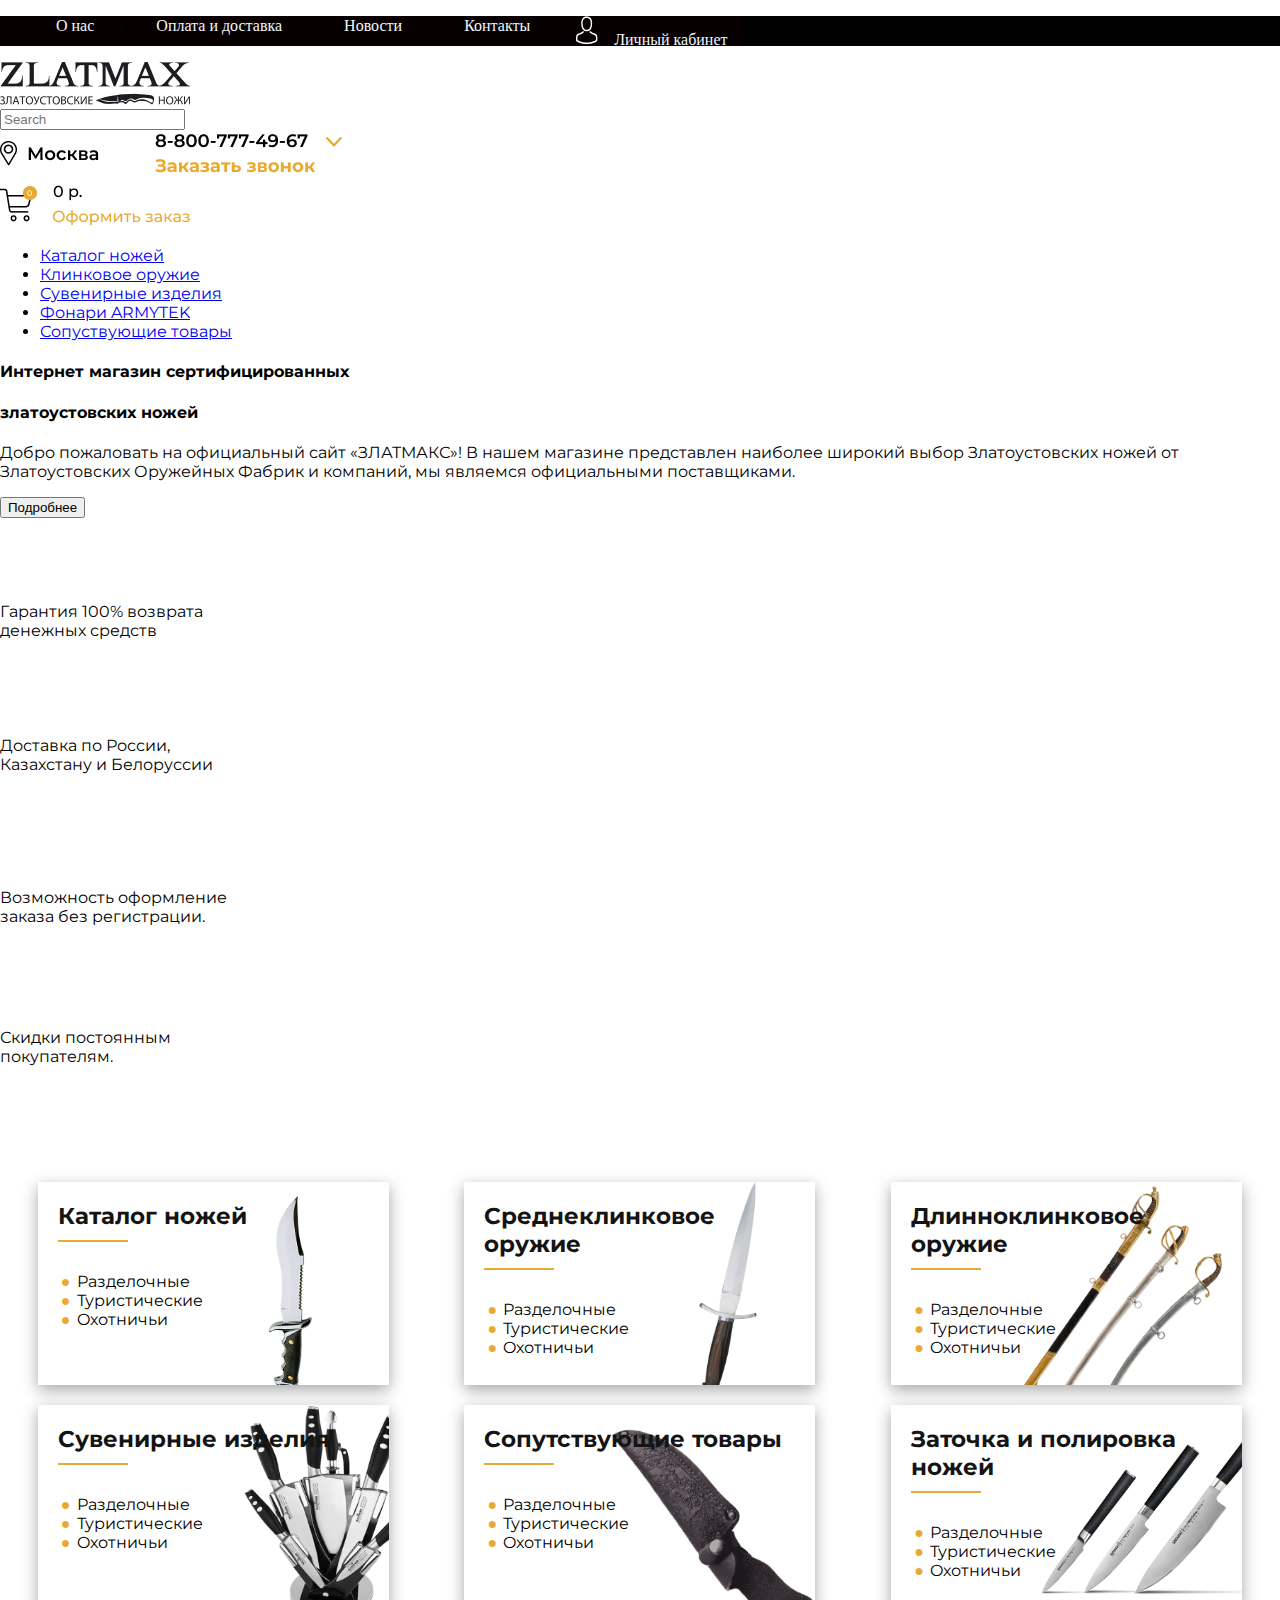
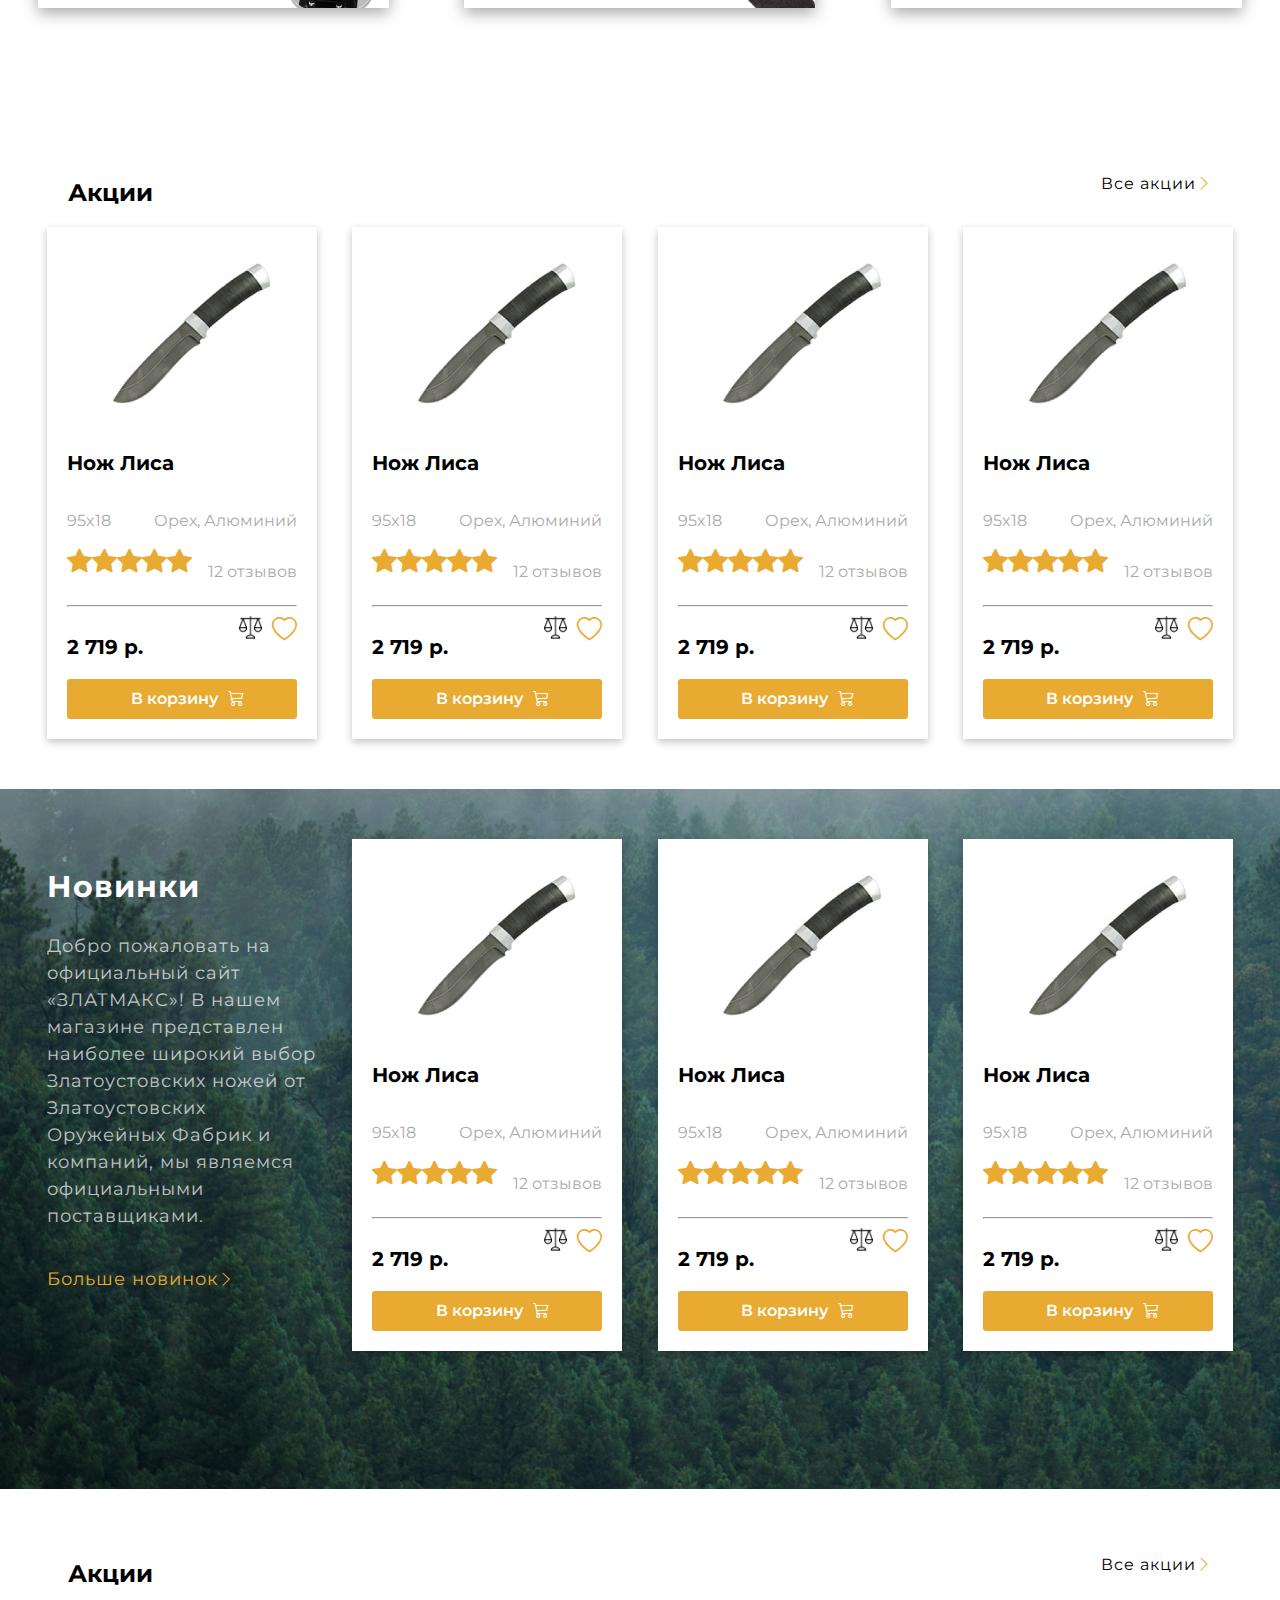
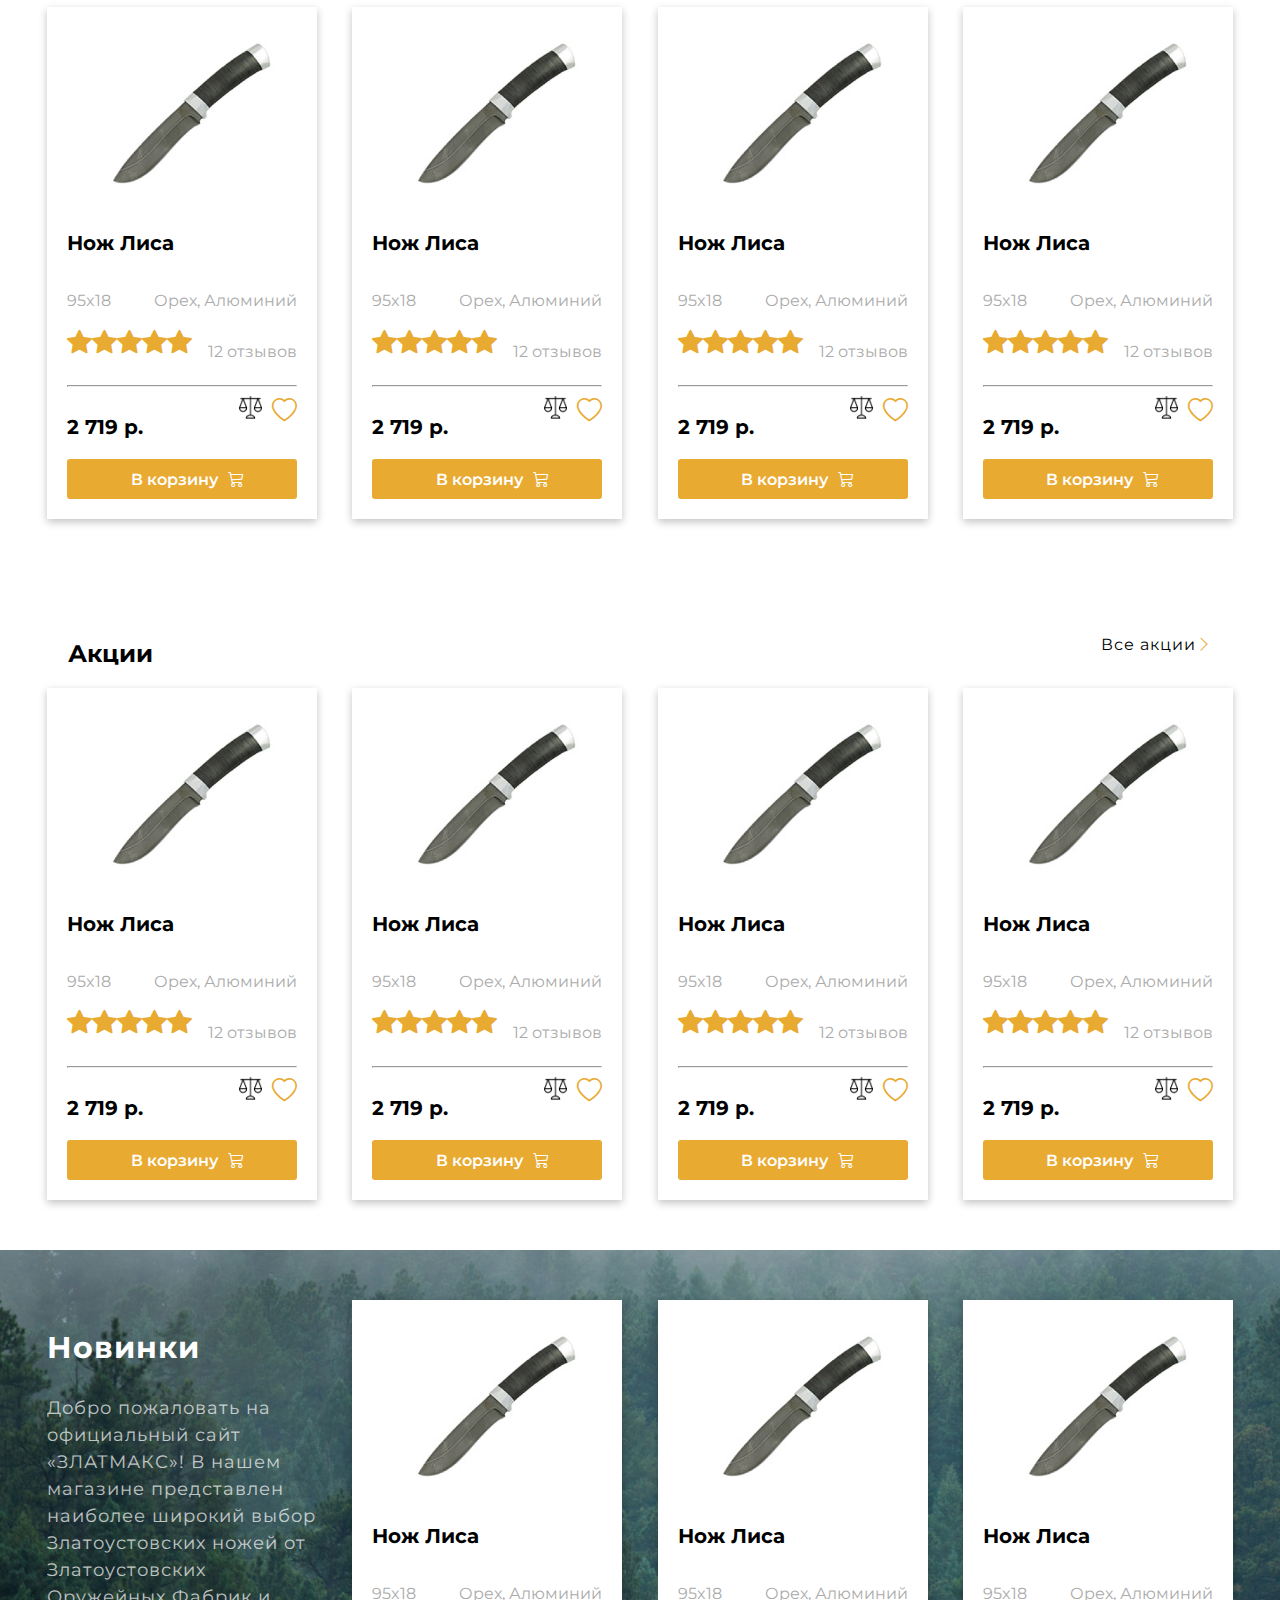
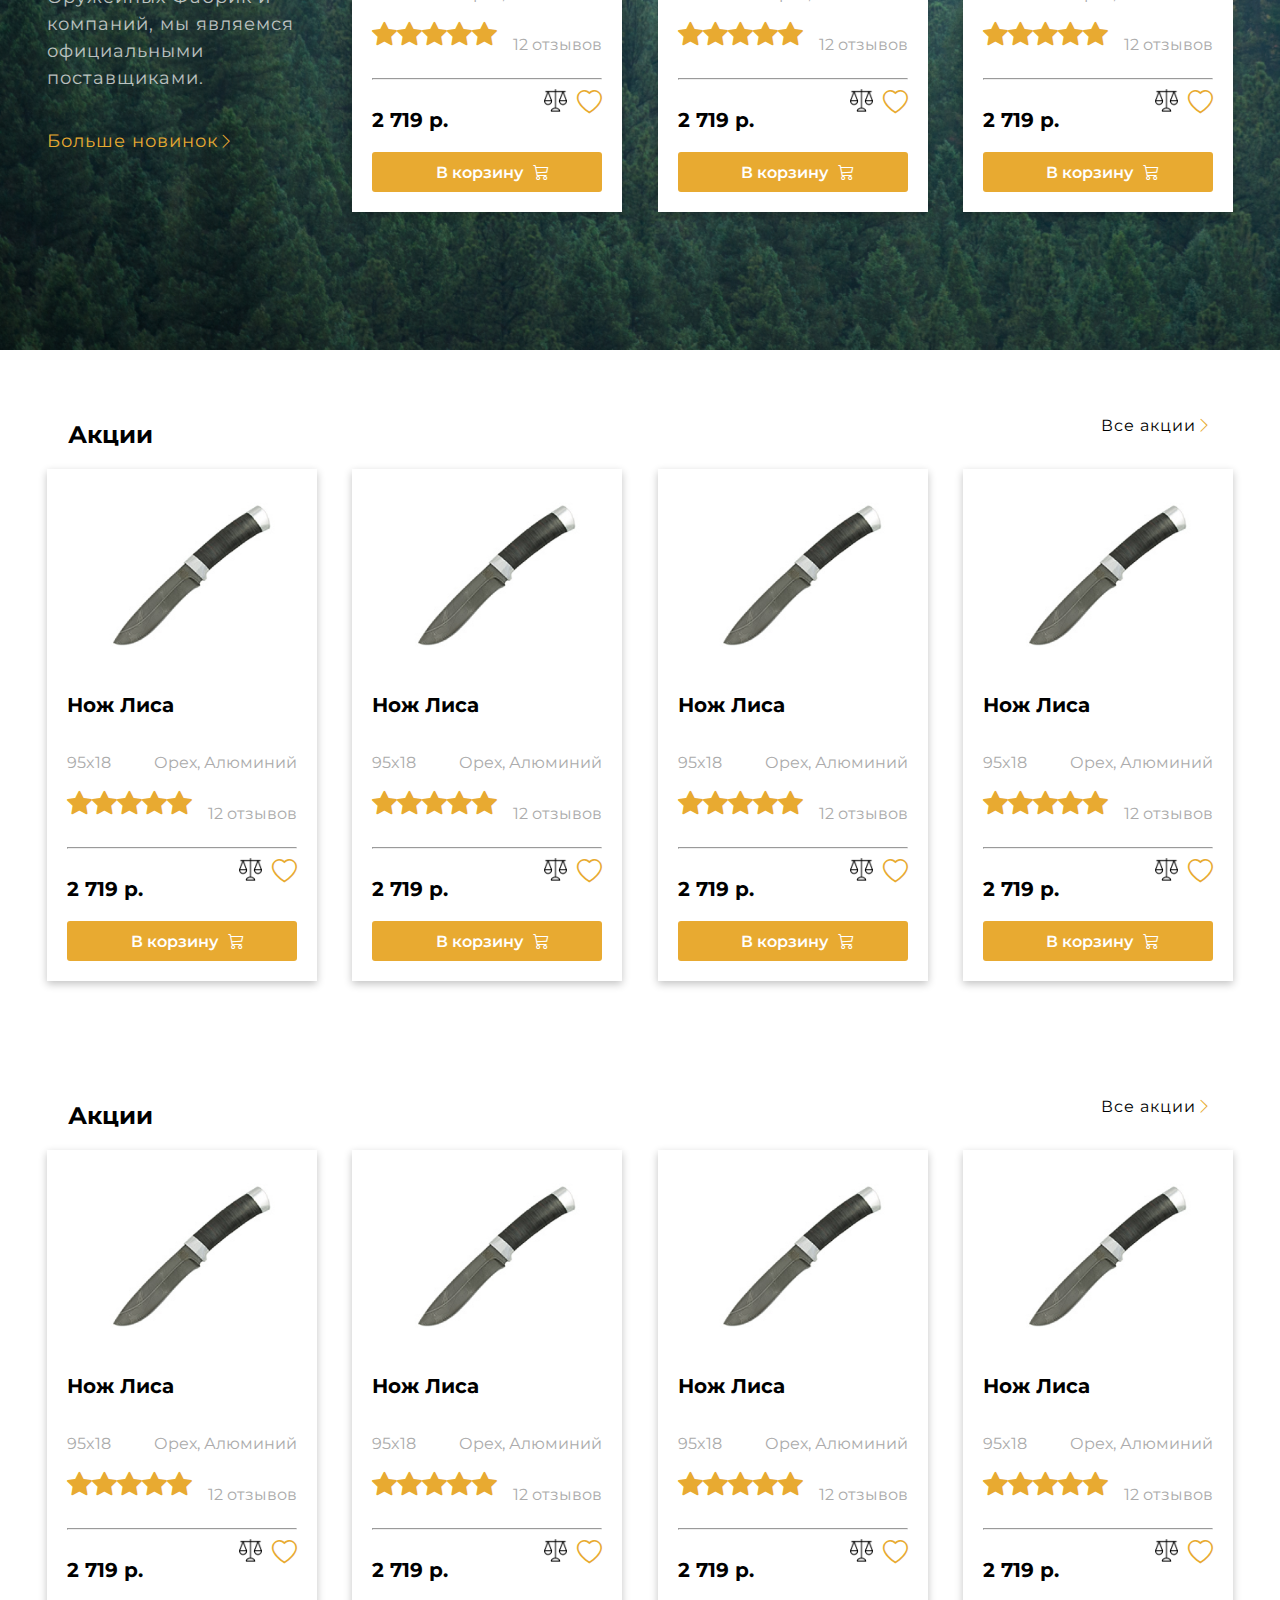
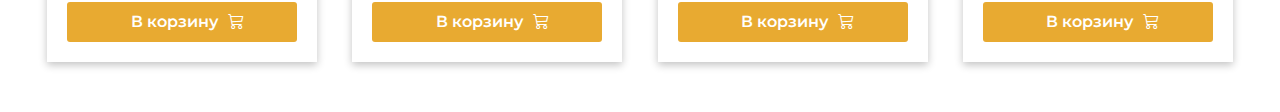
==== Compiled-HTML/index.html @ 47c81616 "img nav" ====
<!DOCTYPE html><html lang="en"><head><meta charset="UTF-8"><meta name="viewport" content="width=device-width, initial-scale=1.0"><title>Ножи Златоуст – Купить качественные Златоустовские ...</title><!-- * =============== STYLE ===============--><link rel="stylesheet" href="../scss/main.css"><!-- * =============== favicon ===============--><link rel="icon" href="https://www.zlatmax.ru/favicon.svg"><!-- * =============== Bootstrap ===============--><link rel="stylesheet" href="https://cdn.jsdelivr.net/npm/bootstrap-icons@1.11.2/font/bootstrap-icons.min.css"><!-- * =============== Montserrat FONT ===============--><link rel="preconnect" href="https://fonts.googleapis.com"><link rel="preconnect" href="https://fonts.gstatic.com" crossorigin><link href="https://fonts.googleapis.com/css2?family=Montserrat:ital,wght@0,100..900;1,100..900&amp;display=swap" rel="stylesheet"></head><body> <!-- * =============== Section-1 Nodir's ===============--><section class="navbar__top__item"><ul class="navbar__items"><li class="nav__items__item"><a class="nav__items__item__link" href="#">O нас</a></li><li class="nav__items__item"><a class="nav__items__item__link" href="#">Оплата и доставка</a></li><li class="nav__items__item"><a class="nav__items__item__link" href="#">Новости</a></li><li class="nav__items__item"><a class="nav__items__item__link" href="#">Контакты</a></li><li class="nav__items__item"><div class="nav__items__item__avatar"><img class="avatar" src="../img/headir/avatar.png" alt=""><a class="nav__items__item__link" href="#">Личный кабинет</a></div></li></ul></section><div class="zlatmax__navbar"><div class="zlatmax__navbar__card"><img class="zlatmax__navbar__img" src="../img/headir/logo.png" alt=""></div><div class="zlatmax__navbar__card"><input class="zlatmax__navbar__search" type="search" name="search" placeholder="Search" autocomplete="off"></div><div class="zlatmax__navbar__card"> <img class="location" src="../img/headir/location.png" alt=""></div><div class="zlatmax__navbar__card"><img class="savat" src="../img/headir/savat.png" alt=""></div></div><div class="container_katalok"><ul class="text-center"><li class="nav-item"><a class="nav-link" href="#">Каталог ножей</a></li><li class="nav-item"><a class="nav-link" href="#">Клинковое оружие</a></li><li class="nav-item"><a class="nav-link" href="#">Сувенирные изделия</a></li><li class="nav-item"><a class="nav-link" href="#">Фонари ARMYTEK</a></li><li class="nav-item"><a class="nav-link" href="#">Сопуствующие товары</a></li></ul></div><!-- * =============== Section-2 Jasur's ===============--><!-- ! Header //--><header class="KnifeBg"><div class="KnifeBg__TextL"><h4 class="KnifeBg-TextL__h4">Интернет магазин сертифицированных  </h4><h4 class="KnifeBg-TextL__h4-2">златоустовских ножей</h4><p class="KnifeBg-TextL__p">Добро пожаловать на официальный сайт «ЗЛАТМАКС»! В нашем магазине представлен наиболее широкий выбор Златоустовских ножей от Златоустовских Оружейных Фабрик и компаний, мы являемся официальными поставщиками.</p><button class="KnifeBg-TextL__btn">Подробнее</button></div><div class="KnifeBg-TextL__Sell"><div class="KnifeBg-TextL-Sell__Card"><img src="../img/headir/pack/1.png" alt=""><p class="KnifeBg-TextL-Sell-Card-P">Гарантия 100% возврата<br><span>денежных средств</span></p></div><div class="KnifeBg-TextL-Sell__Card"><img src="../img/headir/pack/2.png" alt=""><p class="KnifeBg-TextL-Sell-Card-P">Доставка по России, <br><span>Казахстану и Белоруссии</span></p></div><div class="KnifeBg-TextL-Sell__Card"><img src="../img/headir/pack/3.png" alt=""><p class="KnifeBg-TextL-Sell-Card-P">Возможность оформление <br><span>заказа без регистрации.</span></p></div><div class="KnifeBg-TextL-Sell__Card Four-IMG"><img src="../img/headir/pack/4.png" alt=""><p class="KnifeBg-TextL-Sell-Card-P">Скидки постоянным<br><span>покупателям. </span></p></div></div></header><!-- ! Header Ending //--><section class="container"><div class="KnifeGrid"><div class="KnifeGrid__Card h-rotate"> <div class="KnifeGrid-Card__Text"><a href="">Каталог ножей</a><div class="KnifeGrid-Card-Text__line"></div><ul class="KnifeGrid-Card-Text__Kategoriy"> <li>Разделочные</li><li>Туристические</li><li>Oхотничьи</li></ul></div></div><div class="KnifeGrid__Card2 h-rotate"> <div class="KnifeGrid-Card__Text"><a href="">Среднеклинковое оружие</a><div class="KnifeGrid-Card-Text__line"></div><ul class="KnifeGrid-Card-Text__Kategoriy"> <li>Разделочные</li><li>Туристические</li><li>Oхотничьи</li></ul></div></div><div class="KnifeGrid__Card3 h-rotate"> <div class="KnifeGrid-Card__Text"><a href="">Длинноклинковое оружие</a><div class="KnifeGrid-Card-Text__line"></div><ul class="KnifeGrid-Card-Text__Kategoriy"> <li>Разделочные</li><li>Туристические</li><li>Oхотничьи</li></ul></div></div><div class="KnifeGrid__Card4 h-rotate"> <div class="KnifeGrid-Card__Text"><a href="">Сувенирные изделия</a><div class="KnifeGrid-Card-Text__line"></div><ul class="KnifeGrid-Card-Text__Kategoriy"> <li>Разделочные</li><li>Туристические</li><li>Oхотничьи</li></ul></div></div><div class="KnifeGrid__Card5 h-rotate"> <div class="KnifeGrid-Card__Text"><a href="">Сопутствующие товары</a><div class="KnifeGrid-Card-Text__line"></div><ul class="KnifeGrid-Card-Text__Kategoriy"> <li>Разделочные</li><li>Туристические</li><li>Oхотничьи</li></ul></div></div><div class="KnifeGrid__Card6 h-rotate">   <div class="KnifeGrid-Card__Text"><a href="">Заточка и полировка ножей</a><div class="KnifeGrid-Card-Text__line"></div><ul class="KnifeGrid-Card-Text__Kategoriy"> <li>Разделочные</li><li>Туристические</li><li>Oхотничьи</li></ul></div></div></div></section><!-- * =============== Section-3 ===============--><!DOCTYPE html><html lang="en"><head><meta charset="UTF-8"><meta name="viewport" content="width=device-width, initial-scale=1.0"><title>Document</title><link rel="stylesheet" href="../../../scss/main.css"></head><body><section class="cards-section"><div class="cards-section__items"><div class="cards-section-items__subtitle"><h2>Акции</h2><div class="cards-section-items__title"><p>Все акции</p><i class="bi bi-chevron-right"></i></div></div><div class="cards-section-items__title-cards"><div class="title-cards__subtitle"><img class="img-knife" src="../../../img/Knife/01s 1.png" alt=""><h3>Нож Лиса</h3><div class="title-cards__title"><p>95x18</p><p>Орех, Алюминий</p></div><div class="title-cards__title"><div><i class="bi bi-star-fill"></i><i class="bi bi-star-fill"></i><i class="bi bi-star-fill"></i><i class="bi bi-star-fill"></i><i class="bi bi-star-fill"></i></div><p>12 отзывов</p></div><hr><div class="title-cards__title"><h3>2 719 р.</h3><div> <img src="../../../img/Stars/Group.png" alt=""><i class="bi bi-heart"></i></div></div><div class="cards-section-items__btn-card"><p>В корзину</p><i class="bi bi-cart3"> </i></div></div><div class="title-cards__subtitle"><img class="img-knife" src="../../../img/Knife/01s 1.png" alt=""><h3>Нож Лиса</h3><div class="title-cards__title"><p>95x18</p><p>Орех, Алюминий</p></div><div class="title-cards__title"><div><i class="bi bi-star-fill"></i><i class="bi bi-star-fill"></i><i class="bi bi-star-fill"></i><i class="bi bi-star-fill"></i><i class="bi bi-star-fill"></i></div><p>12 отзывов</p></div><hr><div class="title-cards__title"><h3>2 719 р.</h3><div> <img src="../../../img/Stars/Group.png" alt=""><i class="bi bi-heart"></i></div></div><div class="cards-section-items__btn-card"><p>В корзину</p><i class="bi bi-cart3"> </i></div></div><div class="title-cards__subtitle"><img class="img-knife" src="../../../img/Knife/01s 1.png" alt=""><h3>Нож Лиса</h3><div class="title-cards__title"><p>95x18</p><p>Орех, Алюминий</p></div><div class="title-cards__title"><div><i class="bi bi-star-fill"></i><i class="bi bi-star-fill"></i><i class="bi bi-star-fill"></i><i class="bi bi-star-fill"></i><i class="bi bi-star-fill"></i></div><p>12 отзывов</p></div><hr><div class="title-cards__title"><h3>2 719 р.</h3><div> <img src="../../../img/Stars/Group.png" alt=""><i class="bi bi-heart"></i></div></div><div class="cards-section-items__btn-card"><p>В корзину</p><i class="bi bi-cart3"> </i></div></div><div class="title-cards__subtitle"><img class="img-knife" src="../../../img/Knife/01s 1.png" alt=""><h3>Нож Лиса</h3><div class="title-cards__title"><p>95x18</p><p>Орех, Алюминий</p></div><div class="title-cards__title"><div><i class="bi bi-star-fill"></i><i class="bi bi-star-fill"></i><i class="bi bi-star-fill"></i><i class="bi bi-star-fill"></i><i class="bi bi-star-fill"></i></div><p>12 отзывов</p></div><hr><div class="title-cards__title"><h3>2 719 р.</h3><div> <img src="../../../img/Stars/Group.png" alt=""><i class="bi bi-heart"></i></div></div><div class="cards-section-items__btn-card"><p>В корзину</p><i class="bi bi-cart3"> </i></div></div></div></div></section><section class="second-cards-section"><div class="second-cards-section__items"><div class="second-cards-section-items__title-cards"><div class="second-cards-section-items__title"><h2>Новинки</h2><p>Добро пожаловать на официальный сайт «ЗЛАТМАКС»! В нашем магазине представлен наиболее широкий выбор Златоустовских ножей от Златоустовских Оружейных Фабрик и компаний, мы являемся официальными поставщиками.</p><div class="title-cards__title"><p>Больше новинок</p><i class="bi bi-chevron-right"></i></div></div><div class="title-cards__subtitle"><img class="img-knife" src="../../../img/Knife/01s 1.png" alt=""><h3>Нож Лиса</h3><div class="title-cards__title"><p>95x18</p><p>Орех, Алюминий</p></div><div class="title-cards__title"><div><i class="bi bi-star-fill"></i><i class="bi bi-star-fill"></i><i class="bi bi-star-fill"></i><i class="bi bi-star-fill"></i><i class="bi bi-star-fill"></i></div><p>12 отзывов</p></div><hr><div class="title-cards__title"><h3>2 719 р.</h3><div> <img src="../../../img/Stars/Group.png" alt=""><i class="bi bi-heart"></i></div></div><div class="second-cards-section-items__btn-card"><p>В корзину</p><i class="bi bi-cart3"> </i></div></div><div class="title-cards__subtitle"><img class="img-knife" src="../../../img/Knife/01s 1.png" alt=""><h3>Нож Лиса</h3><div class="title-cards__title"><p>95x18</p><p>Орех, Алюминий</p></div><div class="title-cards__title"><div><i class="bi bi-star-fill"></i><i class="bi bi-star-fill"></i><i class="bi bi-star-fill"></i><i class="bi bi-star-fill"></i><i class="bi bi-star-fill"></i></div><p>12 отзывов</p></div><hr><div class="title-cards__title"><h3>2 719 р.</h3><div> <img src="../../../img/Stars/Group.png" alt=""><i class="bi bi-heart"></i></div></div><div class="second-cards-section-items__btn-card"><p>В корзину</p><i class="bi bi-cart3"> </i></div></div><div class="title-cards__subtitle"><img class="img-knife" src="../../../img/Knife/01s 1.png" alt=""><h3>Нож Лиса</h3><div class="title-cards__title"><p>95x18</p><p>Орех, Алюминий</p></div><div class="title-cards__title"><div><i class="bi bi-star-fill"></i><i class="bi bi-star-fill"></i><i class="bi bi-star-fill"></i><i class="bi bi-star-fill"></i><i class="bi bi-star-fill"></i></div><p>12 отзывов</p></div><hr><div class="title-cards__title"><h3>2 719 р.</h3><div> <img src="../../../img/Stars/Group.png" alt=""><i class="bi bi-heart"></i></div></div><div class="second-cards-section-items__btn-card"><p>В корзину</p><i class="bi bi-cart3"> </i></div></div></div></div></section><section class="cards-section"><div class="cards-section__items"><div class="cards-section-items__subtitle"><h2>Акции</h2><div class="cards-section-items__title"><p>Все акции</p><i class="bi bi-chevron-right"></i></div></div><div class="cards-section-items__title-cards"><div class="title-cards__subtitle"><img class="img-knife" src="../../../img/Knife/01s 1.png" alt=""><h3>Нож Лиса</h3><div class="title-cards__title"><p>95x18</p><p>Орех, Алюминий</p></div><div class="title-cards__title"><div><i class="bi bi-star-fill"></i><i class="bi bi-star-fill"></i><i class="bi bi-star-fill"></i><i class="bi bi-star-fill"></i><i class="bi bi-star-fill"></i></div><p>12 отзывов</p></div><hr><div class="title-cards__title"><h3>2 719 р.</h3><div> <img src="../../../img/Stars/Group.png" alt=""><i class="bi bi-heart"></i></div></div><div class="cards-section-items__btn-card"><p>В корзину</p><i class="bi bi-cart3"> </i></div></div><div class="title-cards__subtitle"><img class="img-knife" src="../../../img/Knife/01s 1.png" alt=""><h3>Нож Лиса</h3><div class="title-cards__title"><p>95x18</p><p>Орех, Алюминий</p></div><div class="title-cards__title"><div><i class="bi bi-star-fill"></i><i class="bi bi-star-fill"></i><i class="bi bi-star-fill"></i><i class="bi bi-star-fill"></i><i class="bi bi-star-fill"></i></div><p>12 отзывов</p></div><hr><div class="title-cards__title"><h3>2 719 р.</h3><div> <img src="../../../img/Stars/Group.png" alt=""><i class="bi bi-heart"></i></div></div><div class="cards-section-items__btn-card"><p>В корзину</p><i class="bi bi-cart3"> </i></div></div><div class="title-cards__subtitle"><img class="img-knife" src="../../../img/Knife/01s 1.png" alt=""><h3>Нож Лиса</h3><div class="title-cards__title"><p>95x18</p><p>Орех, Алюминий</p></div><div class="title-cards__title"><div><i class="bi bi-star-fill"></i><i class="bi bi-star-fill"></i><i class="bi bi-star-fill"></i><i class="bi bi-star-fill"></i><i class="bi bi-star-fill"></i></div><p>12 отзывов</p></div><hr><div class="title-cards__title"><h3>2 719 р.</h3><div> <img src="../../../img/Stars/Group.png" alt=""><i class="bi bi-heart"></i></div></div><div class="cards-section-items__btn-card"><p>В корзину</p><i class="bi bi-cart3"> </i></div></div><div class="title-cards__subtitle"><img class="img-knife" src="../../../img/Knife/01s 1.png" alt=""><h3>Нож Лиса</h3><div class="title-cards__title"><p>95x18</p><p>Орех, Алюминий</p></div><div class="title-cards__title"><div><i class="bi bi-star-fill"></i><i class="bi bi-star-fill"></i><i class="bi bi-star-fill"></i><i class="bi bi-star-fill"></i><i class="bi bi-star-fill"></i></div><p>12 отзывов</p></div><hr><div class="title-cards__title"><h3>2 719 р.</h3><div> <img src="../../../img/Stars/Group.png" alt=""><i class="bi bi-heart"></i></div></div><div class="cards-section-items__btn-card"><p>В корзину</p><i class="bi bi-cart3"> </i></div></div></div></div></section><section class="cards-section"><div class="cards-section__items"><div class="cards-section-items__subtitle"><h2>Акции</h2><div class="cards-section-items__title"><p>Все акции</p><i class="bi bi-chevron-right"></i></div></div><div class="cards-section-items__title-cards"><div class="title-cards__subtitle"><img class="img-knife" src="../../../img/Knife/01s 1.png" alt=""><h3>Нож Лиса</h3><div class="title-cards__title"><p>95x18</p><p>Орех, Алюминий</p></div><div class="title-cards__title"><div><i class="bi bi-star-fill"></i><i class="bi bi-star-fill"></i><i class="bi bi-star-fill"></i><i class="bi bi-star-fill"></i><i class="bi bi-star-fill"></i></div><p>12 отзывов</p></div><hr><div class="title-cards__title"><h3>2 719 р.</h3><div> <img src="../../../img/Stars/Group.png" alt=""><i class="bi bi-heart"></i></div></div><div class="cards-section-items__btn-card"><p>В корзину</p><i class="bi bi-cart3"> </i></div></div><div class="title-cards__subtitle"><img class="img-knife" src="../../../img/Knife/01s 1.png" alt=""><h3>Нож Лиса</h3><div class="title-cards__title"><p>95x18</p><p>Орех, Алюминий</p></div><div class="title-cards__title"><div><i class="bi bi-star-fill"></i><i class="bi bi-star-fill"></i><i class="bi bi-star-fill"></i><i class="bi bi-star-fill"></i><i class="bi bi-star-fill"></i></div><p>12 отзывов</p></div><hr><div class="title-cards__title"><h3>2 719 р.</h3><div> <img src="../../../img/Stars/Group.png" alt=""><i class="bi bi-heart"></i></div></div><div class="cards-section-items__btn-card"><p>В корзину</p><i class="bi bi-cart3"> </i></div></div><div class="title-cards__subtitle"><img class="img-knife" src="../../../img/Knife/01s 1.png" alt=""><h3>Нож Лиса</h3><div class="title-cards__title"><p>95x18</p><p>Орех, Алюминий</p></div><div class="title-cards__title"><div><i class="bi bi-star-fill"></i><i class="bi bi-star-fill"></i><i class="bi bi-star-fill"></i><i class="bi bi-star-fill"></i><i class="bi bi-star-fill"></i></div><p>12 отзывов</p></div><hr><div class="title-cards__title"><h3>2 719 р.</h3><div> <img src="../../../img/Stars/Group.png" alt=""><i class="bi bi-heart"></i></div></div><div class="cards-section-items__btn-card"><p>В корзину</p><i class="bi bi-cart3"> </i></div></div><div class="title-cards__subtitle"><img class="img-knife" src="../../../img/Knife/01s 1.png" alt=""><h3>Нож Лиса</h3><div class="title-cards__title"><p>95x18</p><p>Орех, Алюминий</p></div><div class="title-cards__title"><div><i class="bi bi-star-fill"></i><i class="bi bi-star-fill"></i><i class="bi bi-star-fill"></i><i class="bi bi-star-fill"></i><i class="bi bi-star-fill"></i></div><p>12 отзывов</p></div><hr><div class="title-cards__title"><h3>2 719 р.</h3><div> <img src="../../../img/Stars/Group.png" alt=""><i class="bi bi-heart"></i></div></div><div class="cards-section-items__btn-card"><p>В корзину</p><i class="bi bi-cart3"> </i></div></div></div></div></section><section class="second-cards-section"><div class="second-cards-section__items"><div class="second-cards-section-items__title-cards"><div class="second-cards-section-items__title"><h2>Новинки</h2><p>Добро пожаловать на официальный сайт «ЗЛАТМАКС»! В нашем магазине представлен наиболее широкий выбор Златоустовских ножей от Златоустовских Оружейных Фабрик и компаний, мы являемся официальными поставщиками.</p><div class="title-cards__title"><p>Больше новинок</p><i class="bi bi-chevron-right"></i></div></div><div class="title-cards__subtitle"><img class="img-knife" src="../../../img/Knife/01s 1.png" alt=""><h3>Нож Лиса</h3><div class="title-cards__title"><p>95x18</p><p>Орех, Алюминий</p></div><div class="title-cards__title"><div><i class="bi bi-star-fill"></i><i class="bi bi-star-fill"></i><i class="bi bi-star-fill"></i><i class="bi bi-star-fill"></i><i class="bi bi-star-fill"></i></div><p>12 отзывов</p></div><hr><div class="title-cards__title"><h3>2 719 р.</h3><div> <img src="../../../img/Stars/Group.png" alt=""><i class="bi bi-heart"></i></div></div><div class="second-cards-section-items__btn-card"><p>В корзину</p><i class="bi bi-cart3"> </i></div></div><div class="title-cards__subtitle"><img class="img-knife" src="../../../img/Knife/01s 1.png" alt=""><h3>Нож Лиса</h3><div class="title-cards__title"><p>95x18</p><p>Орех, Алюминий</p></div><div class="title-cards__title"><div><i class="bi bi-star-fill"></i><i class="bi bi-star-fill"></i><i class="bi bi-star-fill"></i><i class="bi bi-star-fill"></i><i class="bi bi-star-fill"></i></div><p>12 отзывов</p></div><hr><div class="title-cards__title"><h3>2 719 р.</h3><div> <img src="../../../img/Stars/Group.png" alt=""><i class="bi bi-heart"></i></div></div><div class="second-cards-section-items__btn-card"><p>В корзину</p><i class="bi bi-cart3"> </i></div></div><div class="title-cards__subtitle"><img class="img-knife" src="../../../img/Knife/01s 1.png" alt=""><h3>Нож Лиса</h3><div class="title-cards__title"><p>95x18</p><p>Орех, Алюминий</p></div><div class="title-cards__title"><div><i class="bi bi-star-fill"></i><i class="bi bi-star-fill"></i><i class="bi bi-star-fill"></i><i class="bi bi-star-fill"></i><i class="bi bi-star-fill"></i></div><p>12 отзывов</p></div><hr><div class="title-cards__title"><h3>2 719 р.</h3><div> <img src="../../../img/Stars/Group.png" alt=""><i class="bi bi-heart"></i></div></div><div class="second-cards-section-items__btn-card"><p>В корзину</p><i class="bi bi-cart3"> </i></div></div></div></div></section><section class="cards-section"><div class="cards-section__items"><div class="cards-section-items__subtitle"><h2>Акции</h2><div class="cards-section-items__title"><p>Все акции</p><i class="bi bi-chevron-right"></i></div></div><div class="cards-section-items__title-cards"><div class="title-cards__subtitle"><img class="img-knife" src="../../../img/Knife/01s 1.png" alt=""><h3>Нож Лиса</h3><div class="title-cards__title"><p>95x18</p><p>Орех, Алюминий</p></div><div class="title-cards__title"><div><i class="bi bi-star-fill"></i><i class="bi bi-star-fill"></i><i class="bi bi-star-fill"></i><i class="bi bi-star-fill"></i><i class="bi bi-star-fill"></i></div><p>12 отзывов</p></div><hr><div class="title-cards__title"><h3>2 719 р.</h3><div> <img src="../../../img/Stars/Group.png" alt=""><i class="bi bi-heart"></i></div></div><div class="cards-section-items__btn-card"><p>В корзину</p><i class="bi bi-cart3"> </i></div></div><div class="title-cards__subtitle"><img class="img-knife" src="../../../img/Knife/01s 1.png" alt=""><h3>Нож Лиса</h3><div class="title-cards__title"><p>95x18</p><p>Орех, Алюминий</p></div><div class="title-cards__title"><div><i class="bi bi-star-fill"></i><i class="bi bi-star-fill"></i><i class="bi bi-star-fill"></i><i class="bi bi-star-fill"></i><i class="bi bi-star-fill"></i></div><p>12 отзывов</p></div><hr><div class="title-cards__title"><h3>2 719 р.</h3><div> <img src="../../../img/Stars/Group.png" alt=""><i class="bi bi-heart"></i></div></div><div class="cards-section-items__btn-card"><p>В корзину</p><i class="bi bi-cart3"> </i></div></div><div class="title-cards__subtitle"><img class="img-knife" src="../../../img/Knife/01s 1.png" alt=""><h3>Нож Лиса</h3><div class="title-cards__title"><p>95x18</p><p>Орех, Алюминий</p></div><div class="title-cards__title"><div><i class="bi bi-star-fill"></i><i class="bi bi-star-fill"></i><i class="bi bi-star-fill"></i><i class="bi bi-star-fill"></i><i class="bi bi-star-fill"></i></div><p>12 отзывов</p></div><hr><div class="title-cards__title"><h3>2 719 р.</h3><div> <img src="../../../img/Stars/Group.png" alt=""><i class="bi bi-heart"></i></div></div><div class="cards-section-items__btn-card"><p>В корзину</p><i class="bi bi-cart3"> </i></div></div><div class="title-cards__subtitle"><img class="img-knife" src="../../../img/Knife/01s 1.png" alt=""><h3>Нож Лиса</h3><div class="title-cards__title"><p>95x18</p><p>Орех, Алюминий</p></div><div class="title-cards__title"><div><i class="bi bi-star-fill"></i><i class="bi bi-star-fill"></i><i class="bi bi-star-fill"></i><i class="bi bi-star-fill"></i><i class="bi bi-star-fill"></i></div><p>12 отзывов</p></div><hr><div class="title-cards__title"><h3>2 719 р.</h3><div> <img src="../../../img/Stars/Group.png" alt=""><i class="bi bi-heart"></i></div></div><div class="cards-section-items__btn-card"><p>В корзину</p><i class="bi bi-cart3"> </i></div></div></div></div></section><section class="cards-section"><div class="cards-section__items"><div class="cards-section-items__subtitle"><h2>Акции</h2><div class="cards-section-items__title"><p>Все акции</p><i class="bi bi-chevron-right"></i></div></div><div class="cards-section-items__title-cards"><div class="title-cards__subtitle"><img class="img-knife" src="../../../img/Knife/01s 1.png" alt=""><h3>Нож Лиса</h3><div class="title-cards__title"><p>95x18</p><p>Орех, Алюминий</p></div><div class="title-cards__title"><div><i class="bi bi-star-fill"></i><i class="bi bi-star-fill"></i><i class="bi bi-star-fill"></i><i class="bi bi-star-fill"></i><i class="bi bi-star-fill"></i></div><p>12 отзывов</p></div><hr><div class="title-cards__title"><h3>2 719 р.</h3><div> <img src="../../../img/Stars/Group.png" alt=""><i class="bi bi-heart"></i></div></div><div class="cards-section-items__btn-card"><p>В корзину</p><i class="bi bi-cart3"> </i></div></div><div class="title-cards__subtitle"><img class="img-knife" src="../../../img/Knife/01s 1.png" alt=""><h3>Нож Лиса</h3><div class="title-cards__title"><p>95x18</p><p>Орех, Алюминий</p></div><div class="title-cards__title"><div><i class="bi bi-star-fill"></i><i class="bi bi-star-fill"></i><i class="bi bi-star-fill"></i><i class="bi bi-star-fill"></i><i class="bi bi-star-fill"></i></div><p>12 отзывов</p></div><hr><div class="title-cards__title"><h3>2 719 р.</h3><div> <img src="../../../img/Stars/Group.png" alt=""><i class="bi bi-heart"></i></div></div><div class="cards-section-items__btn-card"><p>В корзину</p><i class="bi bi-cart3"> </i></div></div><div class="title-cards__subtitle"><img class="img-knife" src="../../../img/Knife/01s 1.png" alt=""><h3>Нож Лиса</h3><div class="title-cards__title"><p>95x18</p><p>Орех, Алюминий</p></div><div class="title-cards__title"><div><i class="bi bi-star-fill"></i><i class="bi bi-star-fill"></i><i class="bi bi-star-fill"></i><i class="bi bi-star-fill"></i><i class="bi bi-star-fill"></i></div><p>12 отзывов</p></div><hr><div class="title-cards__title"><h3>2 719 р.</h3><div> <img src="../../../img/Stars/Group.png" alt=""><i class="bi bi-heart"></i></div></div><div class="cards-section-items__btn-card"><p>В корзину</p><i class="bi bi-cart3"> </i></div></div><div class="title-cards__subtitle"><img class="img-knife" src="../../../img/Knife/01s 1.png" alt=""><h3>Нож Лиса</h3><div class="title-cards__title"><p>95x18</p><p>Орех, Алюминий</p></div><div class="title-cards__title"><div><i class="bi bi-star-fill"></i><i class="bi bi-star-fill"></i><i class="bi bi-star-fill"></i><i class="bi bi-star-fill"></i><i class="bi bi-star-fill"></i></div><p>12 отзывов</p></div><hr><div class="title-cards__title"><h3>2 719 р.</h3><div> <img src="../../../img/Stars/Group.png" alt=""><i class="bi bi-heart"></i></div></div><div class="cards-section-items__btn-card"><p>В корзину</p><i class="bi bi-cart3"> </i></div></div></div></div></section></body></html><!-- * =============== Section-4 ===============--><!-- * =============== Section-5 ===============--><!-- * =============== Section-6 ===============--><!-- * =============== Section-7 ===============--><!-- * =============== Section-8 ===============--><!-- * =============== Section-9 ===============--><!-- * =============== Section-10 ==============--></body></html>
---- scss/main.css ----
@charset "UTF-8";
body {
  margin: 0;
  padding: 0;
  box-sizing: border-box;
  font-family: Montserrat, sans-serif;
}

.container {
  width: 100%;
  height: -moz-max-content;
  height: max-content;
  padding-top: 100px;
  padding-bottom: 100px;
}

.navbar__top__item {
  background-color: black;
  width: 100%;
}
.navbar__top__item .nav__items__item__link {
  padding: 16px;
}
.navbar__top__item .navbar__items {
  font-family: robot;
  font-size: 16px;
  font-weight: 500;
  line-height: 19.5px;
  text-align: left;
  width: -moz-max-content;
  width: max-content;
  height: 30px;
  background-color: rgb(8, 0, 0);
  display: flex;
  gap: 30px;
  align-items: start;
  justify-content: space-between;
}
.navbar__top__item .navbar__items a {
  text-decoration: none;
  color: aliceblue;
}
.navbar__top__item .navbar__items .nav__items__item7 {
  display: flex;
  justify-content: end !important;
}

.zlatmax img {
  padding: 16px;
}
.zlatmax .location {
  width: 341.79px;
  height: 47px;
  top: 92px;
  left: 1134px;
  gap: 0px;
  opacity: 0px;
}

.KnifeGrid {
  display: grid;
  grid-template-columns: auto auto auto;
  justify-content: space-around;
  row-gap: 20px;
}
.KnifeGrid .KnifeGrid__Card {
  width: 351px;
  height: 203px;
  background-image: url(../img/Knife/knife-1.png);
  background-size: contain;
  background-repeat: no-repeat;
  background-position: right;
  box-shadow: rgba(0, 0, 0, 0.35) 0px 5px 15px;
}
.KnifeGrid .KnifeGrid__Card .KnifeGrid-Card__Text {
  padding: 20px;
}
.KnifeGrid .KnifeGrid__Card .KnifeGrid-Card__Text a {
  text-decoration: none;
  color: #141414;
  font-weight: bold;
  font-size: 23px;
}
.KnifeGrid .KnifeGrid__Card .KnifeGrid-Card__Text .KnifeGrid-Card-Text__line {
  width: 70px;
  height: 2px;
  margin-top: 10px;
  background-color: #E8AA31;
}
.KnifeGrid .KnifeGrid__Card .KnifeGrid-Card__Text .KnifeGrid-Card-Text__Kategoriy {
  list-style: none;
  margin-left: -37px;
  margin-top: 30px;
  width: 170px;
}
.KnifeGrid .KnifeGrid__Card .KnifeGrid-Card__Text .KnifeGrid-Card-Text__Kategoriy li::before {
  content: "●";
  color: #E8AA31;
  font-weight: 900;
  display: inline-block;
  width: 1em;
}
.KnifeGrid .KnifeGrid__Card:hover {
  transform: scale(1.02);
}
.KnifeGrid .KnifeGrid__Card2:hover {
  transform: scale(1.02);
}
.KnifeGrid .KnifeGrid__Card3:hover {
  transform: scale(1.02);
}
.KnifeGrid .KnifeGrid__Card4:hover {
  transform: scale(1.02);
}
.KnifeGrid .KnifeGrid__Card5:hover {
  transform: scale(1.02);
}
.KnifeGrid .KnifeGrid__Card6:hover {
  transform: scale(1.02);
}
.KnifeGrid .KnifeGrid__Card2 {
  width: 351px;
  height: 203px;
  background-image: url(../img/Knife/knife-2.png);
  background-size: contain;
  background-repeat: no-repeat;
  background-position: right;
  box-shadow: rgba(0, 0, 0, 0.35) 0px 5px 15px;
}
.KnifeGrid .KnifeGrid__Card2 .KnifeGrid-Card__Text {
  padding: 20px;
}
.KnifeGrid .KnifeGrid__Card2 .KnifeGrid-Card__Text a {
  text-decoration: none;
  color: #141414;
  font-weight: bold;
  font-size: 23px;
}
.KnifeGrid .KnifeGrid__Card2 .KnifeGrid-Card__Text .KnifeGrid-Card-Text__line {
  width: 70px;
  height: 2px;
  margin-top: 10px;
  background-color: #E8AA31;
}
.KnifeGrid .KnifeGrid__Card2 .KnifeGrid-Card__Text .KnifeGrid-Card-Text__Kategoriy {
  list-style: none;
  margin-left: -37px;
  margin-top: 30px;
  width: 170px;
}
.KnifeGrid .KnifeGrid__Card2 .KnifeGrid-Card__Text .KnifeGrid-Card-Text__Kategoriy li::before {
  content: "●";
  color: #E8AA31;
  font-weight: 900;
  display: inline-block;
  width: 1em;
}
.KnifeGrid .KnifeGrid__Card3 {
  width: 351px;
  height: 203px;
  background-image: url(../img/Knife/knife-3.png);
  background-size: contain;
  background-repeat: no-repeat;
  background-position: right;
  box-shadow: rgba(0, 0, 0, 0.35) 0px 5px 15px;
}
.KnifeGrid .KnifeGrid__Card3 .KnifeGrid-Card__Text {
  padding: 20px;
}
.KnifeGrid .KnifeGrid__Card3 .KnifeGrid-Card__Text a {
  text-decoration: none;
  color: #141414;
  font-weight: bold;
  font-size: 23px;
}
.KnifeGrid .KnifeGrid__Card3 .KnifeGrid-Card__Text .KnifeGrid-Card-Text__line {
  width: 70px;
  height: 2px;
  margin-top: 10px;
  background-color: #E8AA31;
}
.KnifeGrid .KnifeGrid__Card3 .KnifeGrid-Card__Text .KnifeGrid-Card-Text__Kategoriy {
  list-style: none;
  margin-left: -37px;
  margin-top: 30px;
  width: 170px;
}
.KnifeGrid .KnifeGrid__Card3 .KnifeGrid-Card__Text .KnifeGrid-Card-Text__Kategoriy li::before {
  content: "●";
  color: #E8AA31;
  font-weight: 900;
  display: inline-block;
  width: 1em;
}
.KnifeGrid .KnifeGrid__Card4 {
  width: 351px;
  height: 203px;
  background-image: url(../img/Knife/knife-4.png);
  background-size: contain;
  background-repeat: no-repeat;
  background-position: right;
  box-shadow: rgba(0, 0, 0, 0.35) 0px 5px 15px;
}
.KnifeGrid .KnifeGrid__Card4 .KnifeGrid-Card__Text {
  padding: 20px;
}
.KnifeGrid .KnifeGrid__Card4 .KnifeGrid-Card__Text a {
  text-decoration: none;
  color: #141414;
  font-weight: bold;
  font-size: 23px;
}
.KnifeGrid .KnifeGrid__Card4 .KnifeGrid-Card__Text .KnifeGrid-Card-Text__line {
  width: 70px;
  height: 2px;
  margin-top: 10px;
  background-color: #E8AA31;
}
.KnifeGrid .KnifeGrid__Card4 .KnifeGrid-Card__Text .KnifeGrid-Card-Text__Kategoriy {
  list-style: none;
  margin-left: -37px;
  margin-top: 30px;
  width: 170px;
}
.KnifeGrid .KnifeGrid__Card4 .KnifeGrid-Card__Text .KnifeGrid-Card-Text__Kategoriy li::before {
  content: "●";
  color: #E8AA31;
  font-weight: 900;
  display: inline-block;
  width: 1em;
}
.KnifeGrid .KnifeGrid__Card5 {
  width: 351px;
  height: 203px;
  background-image: url(../img/Knife/knife-5.png);
  background-size: contain;
  background-repeat: no-repeat;
  background-position: right;
  box-shadow: rgba(0, 0, 0, 0.35) 0px 5px 15px;
}
.KnifeGrid .KnifeGrid__Card5 .KnifeGrid-Card__Text {
  padding: 20px;
}
.KnifeGrid .KnifeGrid__Card5 .KnifeGrid-Card__Text a {
  text-decoration: none;
  color: #141414;
  font-weight: bold;
  font-size: 23px;
}
.KnifeGrid .KnifeGrid__Card5 .KnifeGrid-Card__Text .KnifeGrid-Card-Text__line {
  width: 70px;
  height: 2px;
  margin-top: 10px;
  background-color: #E8AA31;
}
.KnifeGrid .KnifeGrid__Card5 .KnifeGrid-Card__Text .KnifeGrid-Card-Text__Kategoriy {
  list-style: none;
  margin-left: -37px;
  margin-top: 30px;
  width: 170px;
}
.KnifeGrid .KnifeGrid__Card5 .KnifeGrid-Card__Text .KnifeGrid-Card-Text__Kategoriy li::before {
  content: "●";
  color: #E8AA31;
  font-weight: 900;
  display: inline-block;
  width: 1em;
}
.KnifeGrid .KnifeGrid__Card6 {
  width: 351px;
  height: 203px;
  background-image: url(../img/Knife/knife-6.png);
  background-size: contain;
  background-repeat: no-repeat;
  background-position: right;
  box-shadow: rgba(0, 0, 0, 0.35) 0px 5px 15px;
}
.KnifeGrid .KnifeGrid__Card6 .KnifeGrid-Card__Text {
  padding: 20px;
}
.KnifeGrid .KnifeGrid__Card6 .KnifeGrid-Card__Text a {
  text-decoration: none;
  color: #141414;
  font-weight: bold;
  font-size: 23px;
}
.KnifeGrid .KnifeGrid__Card6 .KnifeGrid-Card__Text .KnifeGrid-Card-Text__line {
  width: 70px;
  height: 2px;
  margin-top: 10px;
  background-color: #E8AA31;
}
.KnifeGrid .KnifeGrid__Card6 .KnifeGrid-Card__Text .KnifeGrid-Card-Text__Kategoriy {
  list-style: none;
  margin-left: -37px;
  margin-top: 30px;
  width: 170px;
}
.KnifeGrid .KnifeGrid__Card6 .KnifeGrid-Card__Text .KnifeGrid-Card-Text__Kategoriy li::before {
  content: "●";
  color: #E8AA31;
  font-weight: 900;
  display: inline-block;
  width: 1em;
}

.cards-section {
  width: 100%;
  height: -moz-max-content;
  height: max-content;
}
.cards-section .cards-section__items {
  width: 95%;
  margin: 0 auto;
  padding: 50px 0;
}
.cards-section .cards-section__items .cards-section-items__subtitle {
  width: 94%;
  margin: 0 auto;
  box-sizing: border-box;
  display: flex;
  justify-content: space-between;
  align-items: start;
}
.cards-section .cards-section__items .cards-section-items__title {
  display: flex;
  justify-content: center;
  align-items: center;
}
.cards-section .cards-section__items .cards-section-items__title p {
  letter-spacing: 1px;
}
.cards-section .cards-section__items .cards-section-items__title i {
  color: #E8AA31;
}
.cards-section .cards-section__items .cards-section-items__title-cards {
  width: 100%;
  height: -moz-max-content;
  height: max-content;
  margin: 0 auto;
  display: grid;
  grid-template-columns: auto auto auto auto;
  justify-content: space-evenly;
  gap: 20px;
}
.cards-section .cards-section__items .cards-section-items__title-cards .title-cards__subtitle {
  width: 270px;
  height: -moz-max-content;
  height: max-content;
  padding: 20px;
  box-sizing: border-box;
  box-shadow: rgba(0, 0, 0, 0.24) 0px 3px 8px;
}
.cards-section .cards-section__items .cards-section-items__title-cards .title-cards__subtitle .img-knife {
  width: 250px;
  height: 180px;
  -o-object-fit: contain;
     object-fit: contain;
}
.cards-section .cards-section__items .cards-section-items__title-cards .title-cards__subtitle h3 {
  font-size: 20px;
}
.cards-section .cards-section__items .cards-section-items__title-cards .title-cards__subtitle .title-cards__title {
  display: flex;
  justify-content: space-between;
  align-items: start;
}
.cards-section .cards-section__items .cards-section-items__title-cards .title-cards__subtitle .title-cards__title p {
  color: #ABABAB;
}
.cards-section .cards-section__items .cards-section-items__title-cards .title-cards__subtitle .title-cards__title i {
  font-size: 25px;
  color: #E8AA31;
}
.cards-section .cards-section__items .cards-section-items__title-cards .title-cards__subtitle .title-cards__title img {
  width: 23px;
  height: 23px;
  padding: 0 10px;
}
.cards-section .cards-section__items .cards-section-items__title-cards .title-cards__subtitle .cards-section-items__btn-card {
  width: 100%;
  height: 40px;
  background-color: #E8AA31;
  display: flex;
  justify-content: center;
  align-items: center;
  border-radius: 3px;
  color: #fff;
  font-weight: 600;
}
.cards-section .cards-section__items .cards-section-items__title-cards .title-cards__subtitle .cards-section-items__btn-card p {
  padding: 0 10px;
}

.second-cards-section {
  width: 100%;
  height: -moz-max-content;
  height: max-content;
  background-image: url(../../../img/headir/pag-1Back.png);
  background-size: cover;
}
.second-cards-section .second-cards-section__items {
  width: 95%;
  margin: 0 auto;
  padding: 50px 0;
}
.second-cards-section .second-cards-section__items .second-cards-section-items__title {
  width: 270px;
  height: 600px;
  color: #fff;
}
.second-cards-section .second-cards-section__items .second-cards-section-items__title h2, .second-cards-section .second-cards-section__items .second-cards-section-items__title p {
  font-size: 18px;
  line-height: 1.5;
  letter-spacing: 1px;
  opacity: 70%;
}
.second-cards-section .second-cards-section__items .second-cards-section-items__title h2 {
  opacity: 100%;
  font-size: 30px;
}
.second-cards-section .second-cards-section__items .second-cards-section-items__title .title-cards__title {
  display: flex;
  justify-content: start;
  align-items: center;
  color: #E8AA31;
}
.second-cards-section .second-cards-section__items .second-cards-section-items__title .title-cards__title p {
  opacity: 100%;
}
.second-cards-section .second-cards-section__items .second-cards-section-items__title-cards {
  width: 100%;
  height: 600px;
  margin: 0 auto;
  display: grid;
  grid-template-columns: auto auto auto auto;
  justify-content: space-evenly;
  gap: 20px;
}
.second-cards-section .second-cards-section__items .second-cards-section-items__title-cards .title-cards__subtitle {
  width: 270px;
  height: -moz-max-content;
  height: max-content;
  padding: 20px;
  box-sizing: border-box;
  box-shadow: rgba(0, 0, 0, 0.24) 0px 3px 8px;
  background-color: white;
}
.second-cards-section .second-cards-section__items .second-cards-section-items__title-cards .title-cards__subtitle .img-knife {
  width: 250px;
  height: 180px;
  -o-object-fit: contain;
     object-fit: contain;
}
.second-cards-section .second-cards-section__items .second-cards-section-items__title-cards .title-cards__subtitle h3 {
  font-size: 20px;
}
.second-cards-section .second-cards-section__items .second-cards-section-items__title-cards .title-cards__subtitle .title-cards__title {
  display: flex;
  justify-content: space-between;
  align-items: start;
}
.second-cards-section .second-cards-section__items .second-cards-section-items__title-cards .title-cards__subtitle .title-cards__title p {
  color: #ABABAB;
}
.second-cards-section .second-cards-section__items .second-cards-section-items__title-cards .title-cards__subtitle .title-cards__title i {
  font-size: 25px;
  color: #E8AA31;
}
.second-cards-section .second-cards-section__items .second-cards-section-items__title-cards .title-cards__subtitle .title-cards__title img {
  width: 23px;
  height: 23px;
  padding: 0 10px;
}
.second-cards-section .second-cards-section__items .second-cards-section-items__title-cards .title-cards__subtitle .second-cards-section-items__btn-card {
  width: 100%;
  height: 40px;
  background-color: #E8AA31;
  display: flex;
  justify-content: center;
  align-items: center;
  border-radius: 3px;
  color: #fff;
  font-weight: 600;
}
.second-cards-section .second-cards-section__items .second-cards-section-items__title-cards .title-cards__subtitle .second-cards-section-items__btn-card p {
  padding: 0 10px;
}

.katalog-section {
  width: 100%;
  height: -moz-max-content;
  height: max-content;
}
.katalog-section .katalog-section__items {
  width: 90%;
  margin: 0 auto;
}
.katalog-section .katalog-section__items .katalog-section-items__subtitle {
  width: 100%;
}
.katalog-section .katalog-section__items .katalog-section-items__subtitle .subtitle__navigation-item {
  display: flex;
  justify-content: space-between;
  align-items: start;
}
.katalog-section .katalog-section__items .katalog-section-items__subtitle .subtitle__navigation-item .navigation-item__lists {
  display: flex;
  justify-content: start;
  align-items: center;
  list-style: none;
  margin: 0;
  padding: 0;
}
.katalog-section .katalog-section__items .katalog-section-items__subtitle .subtitle__navigation-item .navigation-item__lists li:first-child {
  color: #ABABAB;
}
.katalog-section .katalog-section__items .katalog-section-items__subtitle .subtitle__navigation-item .navigation-item__lists li:last-child {
  color: #E8AA31;
}
.katalog-section .katalog-section__items .katalog-section-items__subtitle .subtitle__navigation-item .navigation-item__select {
  width: 280px;
  padding: 5px 20px;
}
.katalog-section .katalog-section__items .katalog-section-items__main-title {
  width: 100%;
  height: -moz-max-content;
  height: max-content;
  margin: 20px auto;
  display: flex;
  justify-content: space-between;
  gap: 20px;
}
.katalog-section .katalog-section__items .katalog-section-items__main-title .katalog-section-items__main-menu {
  width: 280px;
  display: block;
  box-shadow: rgba(0, 0, 0, 0.24) 0px 3px 8px;
}
.katalog-section .katalog-section__items .katalog-section-items__main-title .katalog-section-items__main-menu .btn-div__box, .katalog-section .katalog-section__items .katalog-section-items__main-title .katalog-section-items__main-menu .main-menu__btn-div {
  width: 280px;
  padding: 1px 20px;
  box-sizing: border-box;
  font-size: 15px;
  display: flex;
  justify-content: space-between;
  align-items: center;
}
.katalog-section .katalog-section__items .katalog-section-items__main-title .katalog-section-items__main-menu .btn-div__box i, .katalog-section .katalog-section__items .katalog-section-items__main-title .katalog-section-items__main-menu .main-menu__btn-div i {
  color: #E8AA31;
}
.katalog-section .katalog-section__items .katalog-section-items__main-title .katalog-section-items__main-menu .main-menu__btn-div {
  background-color: #141414;
  color: #fff;
}
.katalog-section .katalog-section__items .katalog-section-items__main-title .katalog-section-items__main-menu #list, .katalog-section .katalog-section__items .katalog-section-items__main-title .katalog-section-items__main-menu #list1, .katalog-section .katalog-section__items .katalog-section-items__main-title .katalog-section-items__main-menu #list2, .katalog-section .katalog-section__items .katalog-section-items__main-title .katalog-section-items__main-menu #list3, .katalog-section .katalog-section__items .katalog-section-items__main-title .katalog-section-items__main-menu #list4, .katalog-section .katalog-section__items .katalog-section-items__main-title .katalog-section-items__main-menu #list5, .katalog-section .katalog-section__items .katalog-section-items__main-title .katalog-section-items__main-menu #list6, .katalog-section .katalog-section__items .katalog-section-items__main-title .katalog-section-items__main-menu #list7, .katalog-section .katalog-section__items .katalog-section-items__main-title .katalog-section-items__main-menu #list8, .katalog-section .katalog-section__items .katalog-section-items__main-title .katalog-section-items__main-menu #list9, .katalog-section .katalog-section__items .katalog-section-items__main-title .katalog-section-items__main-menu #list10 {
  display: none;
}
.katalog-section .katalog-section__items .katalog-section-items__main-title .katalog-section-items__main-menu .btn-div__item {
  display: flex;
  justify-content: center;
  align-items: center;
}
.katalog-section .katalog-section__items .katalog-section-items__main-title .katalog-section-items__main-menu .btn-div__item div {
  border: 1px solid;
  padding: 0 28px;
  font-size: 13px;
}
.katalog-section .katalog-section__items .katalog-section-items__main-title .katalog-section-items__main-menu .btn-div__range-input-item {
  padding: 0 20px;
}
.katalog-section .katalog-section__items .katalog-section-items__main-title .katalog-section-items__main-menu .btn-div__range-input-item input {
  margin: 10px 0;
  width: 100%;
}
.katalog-section .katalog-section__items .katalog-section-items__main-title .katalog-section-items__main-menu .btn-div__range-input-item small {
  font-size: 12px;
  padding: 0 0 0 100px;
}
.katalog-section .katalog-section__items .katalog-section-items__main-title .katalog-section-items__main-menu .main-menu__nav-item {
  padding: 0 0 0 20px;
  margin: 10px;
  font-size: 12px;
}
.katalog-section .katalog-section__items .katalog-section-items__main-title .katalog-section-items__main-menu .main-menu__nav-item input {
  margin: 5px 0 0 0;
}
.katalog-section .katalog-section__items .katalog-section-items__main-title .katalog-section-items__main-menu .main-menu__nav-item span {
  color: #E8AA31;
  margin: 0 0 0 10px;
}
.katalog-section .katalog-section__items .katalog-section-items__main-title .katalog-section-items__main-menu .btn-div__items {
  display: flex;
  justify-content: center;
  align-items: center;
}
.katalog-section .katalog-section__items .katalog-section-items__main-title .katalog-section-items__main-menu .btn-div__items div {
  margin: 20px 0 0 0;
  border: 1px solid;
  padding: 0 50px;
  font-size: 13px;
}
.katalog-section .katalog-section__items .katalog-section-items__main-title .katalog-section-items__main-menu form {
  font-size: 13px;
}
.katalog-section .katalog-section__items .katalog-section-items__main-title .katalog-section-items__main-menu form input {
  margin: 5px 0 0 0;
}
.katalog-section .katalog-section__items .katalog-section-items__main-title .katalog-section-items__main-menu form .bi-star-fill {
  color: #E8AA31;
  margin: 0 3px;
}
.katalog-section .katalog-section__items .katalog-section-items__main-title .katalog-section-items__main-menu form span {
  margin: 0 0 0 10px;
  font-weight: 500;
}
.katalog-section .katalog-section__items .katalog-section-items__main-title .katalog-section-items__main-text {
  width: 100%;
  height: -moz-max-content;
  height: max-content;
}
.katalog-section .katalog-section__items .katalog-section-items__main-title .katalog-section-items__main-text .katalog-cards-section {
  width: 100%;
  height: -moz-max-content;
  height: max-content;
}
.katalog-section .katalog-section__items .katalog-section-items__main-title .katalog-section-items__main-text .katalog-cards-section .katalog-cards-section-items__title {
  width: 100%;
  height: -moz-max-content;
  height: max-content;
  display: grid;
  grid-template-columns: auto auto auto;
  justify-content: space-between;
  gap: 20px;
}
.katalog-section .katalog-section__items .katalog-section-items__main-title .katalog-section-items__main-text .katalog-cards-section .katalog-cards-section-items__title .katalog-cards-title__subtitle {
  position: relative;
  width: 280px;
  padding: 20px;
  box-sizing: border-box;
  box-shadow: rgba(0, 0, 0, 0.24) 0px 3px 8px;
  margin: 0 0 20px 0;
}
.katalog-section .katalog-section__items .katalog-section-items__main-title .katalog-section-items__main-text .katalog-cards-section .katalog-cards-section-items__title .katalog-cards-title__subtitle img {
  width: 100%;
  height: 180px;
  -o-object-fit: cover;
     object-fit: cover;
}
.katalog-section .katalog-section__items .katalog-section-items__main-title .katalog-section-items__main-text .katalog-cards-section .katalog-cards-section-items__title .katalog-cards-title__subtitle h3 {
  margin: 0;
  font-size: 16px;
}
.katalog-section .katalog-section__items .katalog-section-items__main-title .katalog-section-items__main-text .katalog-cards-section .katalog-cards-section-items__title .katalog-cards-title__subtitle .katalog-cards-subtitle__title {
  display: flex;
  justify-content: space-between;
  align-items: center;
  font-size: 12px;
}
.katalog-section .katalog-section__items .katalog-section-items__main-title .katalog-section-items__main-text .katalog-cards-section .katalog-cards-section-items__title .katalog-cards-title__subtitle .katalog-cards-subtitle__title p {
  color: #ABABAB;
  margin: 5px 0;
}
.katalog-section .katalog-section__items .katalog-section-items__main-title .katalog-section-items__main-text .katalog-cards-section .katalog-cards-section-items__title .katalog-cards-title__subtitle .katalog-cards-subtitle__title i {
  margin: 0 5px;
  color: #E8AA31;
}
.katalog-section .katalog-section__items .katalog-section-items__main-title .katalog-section-items__main-text .katalog-cards-section .katalog-cards-section-items__title .katalog-cards-title__subtitle .katalog-cards-subtitle__title .img-group {
  width: 20px;
  height: 20px;
}
.katalog-section .katalog-section__items .katalog-section-items__main-title .katalog-section-items__main-text .katalog-cards-section .katalog-cards-section-items__title .katalog-cards-title__subtitle .katalog-cards-subtitle__title .bi-heart {
  font-size: 22px;
}
.katalog-section .katalog-section__items .katalog-section-items__main-title .katalog-section-items__main-text .katalog-cards-section .katalog-cards-section-items__title .katalog-cards-title__subtitle .small-btn {
  position: absolute;
  top: 10px;
  left: 0;
  background-color: #E8AA31;
}
.katalog-section .katalog-section__items .katalog-section-items__main-title .katalog-section-items__main-text .katalog-cards-section .katalog-cards-section-items__title .katalog-cards-title__subtitle .small-btn p {
  margin: 0;
  padding: 5px 15px;
  color: #fff;
  font-weight: 500;
}
.katalog-section .katalog-section__items .katalog-section-items__main-title .katalog-section-items__main-text .katalog-items-section {
  width: 100%;
  height: -moz-max-content;
  height: max-content;
  margin: 0 0 50px 0;
  display: flex;
  justify-content: space-between;
  align-items: center;
}
.katalog-section .katalog-section__items .katalog-section-items__main-title .katalog-section-items__main-text .katalog-items-section button {
  width: 220px;
  padding: 10px;
  background-color: #fff;
  color: #E8AA31;
  border: 1px solid #E8AA31;
  font-weight: 600;
  letter-spacing: 1px;
}
.katalog-section .katalog-section__items .katalog-section-items__main-title .katalog-section-items__main-text .katalog-items-section .katalog-items-section__title {
  width: 200px;
  display: flex;
  justify-content: space-between;
  align-items: center;
}
.katalog-section .katalog-section__items .katalog-section-items__main-title .katalog-section-items__main-text .katalog-items-section .katalog-items-section__title .bi-chevron-left {
  color: #ABABAB;
}
.katalog-section .katalog-section__items .katalog-section-items__main-title .katalog-section-items__main-text .katalog-items-section .katalog-items-section__title h4:nth-child(2) {
  padding: 5px 12px;
  border-radius: 50%;
  background-color: #E8AA31;
}
.katalog-section .katalog-section__items .katalog-section-items__main-title .katalog-section-items__main-text .katalog-items-section .katalog-items-section__title .bi-chevron-right {
  color: #E8AA31;
}

.product {
  width: 100%;
  max-height: -moz-max-content;
  max-height: max-content;
}
.product .product-section {
  display: grid;
  grid-template-columns: auto auto auto auto auto;
  align-items: center;
  text-align: center;
  width: 500px;
  margin: 15px 0 15px 90px;
}
.product .product__item {
  display: grid;
  grid-template-columns: auto auto;
  justify-content: center;
  gap: 50px;
}
.product .product__item .product__item-img {
  width: 650px;
}
.product .product__item .product__item-img .img-1 {
  width: 650px;
}
.product .product__item .product__item-img .img-2 {
  width: 152.5px;
  margin: 10px 13px 0 0;
  height: 180px;
}
.product .product__item .product__item-img .img-3 {
  width: 152.5px;
  margin: 10px 0 0 0;
  height: 180px;
}
.product .product__item .product__item-content {
  width: 620px;
  box-shadow: 0px 0px 10px 1px rgba(0, 0, 0, 0.3);
}
.product .product__item .product__item-content .product__item-content__title {
  display: flex;
  justify-content: space-between;
  align-items: start;
  margin: 20px 30px 0;
}
.product .product__item .product__item-content .product__item-content__title .product__item-content__title__icons {
  padding-right: 150px;
}
.product .product__item .product__item-content .product__item-content__paragraf p {
  margin: 0 0 30px 30px;
  color: rgb(28, 202, 28);
}
.product .product__item .product__item-content .product__item-content__grid {
  display: grid;
  grid-template-columns: auto auto;
}
.product .product__item .product__item-content .product__item-content__grid .product__item-content__grid-item {
  margin: 10px 20px;
}
.product .product__item .product__item-content .product__item-content__grid .product__item-content__grid-item p {
  margin: 10px;
}
.product .product__item .product__item-content .product__item-content__grid .product__item-content__grid-content {
  color: rgb(153, 151, 151);
  margin: 10px 20px;
}
.product .product__item .product__item-content .product__item-content__grid .product__item-content__grid-content p {
  margin: 10px;
}
.product .product__item .product__item-content .product__item-content__flex {
  display: flex;
}
.product .product__item .product__item-content .product__item-content__flex .product__item-content__flex-first {
  margin: 30px 0 0 30px;
}
.product .product__item .product__item-content .product__item-content__flex .product__item-content__flex-first p {
  margin: 30px 0;
}
.product .product__item .product__item-content .product__item-content__flex .product__item-content__flex-second {
  margin: 43px 0 0 20px;
}
.product .product__item .product__item-content .product__item-content__flex .product__item-content__flex-second input {
  margin: 12px 0;
  width: 400px;
  height: 20px;
}
.product .product__item .product__item-content .product__item-content__block {
  display: flex;
  justify-content: space-between;
  align-items: start;
}
.product .product__item .product__item-content .product__item-content__block h1 {
  margin: 0 0 0 30px;
}
.product .product__item .product__item-content .product__item-content__block img {
  padding-right: 220px;
}
.product .product__item .product__item-content .product__item-content__block p {
  color: rgb(147, 146, 146);
  margin: 0 25px;
}
.product .product__item .product__item-content .product__item-content__button {
  display: grid;
  grid-template-columns: auto auto auto auto auto;
  align-items: center;
  text-align: center;
  margin: 40px 0;
}
.product .product__item .product__item-content .product__item-content__button .product__item-content__button-first button {
  background-color: black;
  color: white;
  width: 40px;
  height: 40px;
  font-size: 30px;
}
.product .product__item .product__item-content .product__item-content__button .product__item-content__button-four button {
  background-color: orange;
  color: white;
  border: none;
  width: 150px;
  height: 40px;
}
.product .product__item .product__item-content .product__item-content__button .product__item-content__button-five button {
  background-color: black;
  color: white;
  width: 150px;
  height: 40px;
}

.product-info {
  width: 87%;
  max-height: -moz-max-content;
  max-height: max-content;
  box-shadow: 0px 0px 10px 1px rgba(0, 0, 0, 0.3);
  margin: 100px;
}
.product-info .product-info__tabs {
  display: grid;
  grid-template-columns: auto auto auto auto;
  width: 500px;
  text-align: center;
}
.product-info .product-info__tabs .product-info__tabs-color {
  color: rgb(151, 148, 148);
}
.product-info .product-info__paragraf {
  margin: 20px;
}

@media only screen and (max-width: 1091px) {
  .KnifeGrid {
    grid-template-columns: auto auto;
  }
}
@media only screen and (max-width: 748px) {
  .KnifeGrid {
    grid-template-columns: auto;
  }
}
@media only screen and (max-width: 1200px) {
  .title-cards__subtitle {
    width: 210px !important;
    font-size: 10px;
  }
  .title-cards__subtitle .img-knife {
    width: 100% !important;
    height: 150px !important;
  }
  .bi-star-fill {
    font-size: 15px !important;
  }
  .second-cards-section-items__title {
    width: 210px !important;
  }
  .title-cards__subtitle {
    width: 210px !important;
    font-size: 10px;
  }
  .title-cards__subtitle .img-knife {
    width: 100% !important;
    height: 150px !important;
  }
}
@media only screen and (max-width: 991px) {
  .cards-section-items__title-cards {
    grid-template-columns: auto auto auto !important;
    grid-template-rows: auto !important;
  }
  .second-cards-section-items__title-cards {
    grid-template-columns: auto auto auto !important;
    grid-template-rows: auto !important;
    height: 1050px !important;
  }
}
@media only screen and (max-width: 767px) {
  .cards-section-items__title-cards {
    grid-template-columns: auto auto !important;
    grid-template-rows: auto !important;
  }
  .second-cards-section-items__title-cards {
    grid-template-columns: auto auto !important;
    grid-template-rows: auto !important;
  }
}
@media only screen and (max-width: 551px) {
  .cards-section-items__title-cards {
    grid-template-columns: auto !important;
    grid-template-rows: auto !important;
  }
  .cards-section-items__title-cards .title-cards__subtitle {
    width: 350px !important;
    font-size: 10px;
  }
  .cards-section-items__title-cards .title-cards__subtitle .img-knife {
    width: 100% !important;
    height: 150px !important;
  }
  .second-cards-section-items__title-cards {
    grid-template-columns: auto !important;
    grid-template-rows: auto !important;
    height: 1980px !important;
  }
  .second-cards-section-items__title-cards .second-cards-section-items__title {
    width: 350px !important;
  }
  .second-cards-section-items__title-cards .title-cards__subtitle {
    width: 350px !important;
    font-size: 10px;
  }
  .second-cards-section-items__title-cards .title-cards__subtitle .img-knife {
    width: 100% !important;
    height: 150px !important;
  }
}
@media only screen and (max-width: 551px) {
  .cards-section-items__title-cards {
    grid-template-columns: auto !important;
    grid-template-rows: auto !important;
  }
  .cards-section-items__title-cards .title-cards__subtitle {
    width: 350px !important;
    font-size: 10px;
  }
  .cards-section-items__title-cards .title-cards__subtitle .img-knife {
    width: 100% !important;
    height: 150px !important;
  }
  .second-cards-section-items__title-cards {
    grid-template-columns: auto !important;
    grid-template-rows: auto !important;
    height: 1980px !important;
  }
  .second-cards-section-items__title-cards .second-cards-section-items__title {
    width: 350px !important;
  }
  .second-cards-section-items__title-cards .title-cards__subtitle {
    width: 350px !important;
    font-size: 10px;
  }
  .second-cards-section-items__title-cards .title-cards__subtitle .img-knife {
    width: 100% !important;
    height: 150px !important;
  }
}
@media only screen and (max-width: 400px) {
  .cards-section-items__title-cards {
    grid-template-columns: auto !important;
    grid-template-rows: auto !important;
  }
  .cards-section-items__title-cards .title-cards__subtitle {
    width: 300px !important;
    font-size: 10px;
  }
  .cards-section-items__title-cards .title-cards__subtitle .img-knife {
    width: 100% !important;
    height: 150px !important;
  }
  .second-cards-section-items__title-cards {
    grid-template-columns: auto !important;
    grid-template-rows: auto !important;
    height: 1980px !important;
  }
  .second-cards-section-items__title-cards .second-cards-section-items__title {
    width: 300px !important;
  }
  .second-cards-section-items__title-cards .title-cards__subtitle {
    width: 300px !important;
    font-size: 10px;
  }
  .second-cards-section-items__title-cards .title-cards__subtitle .img-knife {
    width: 100% !important;
    height: 150px !important;
  }
}
@media only screen and (max-width: 1300px) {
  .katalog-section__items {
    font-size: 13px;
    width: 900px !important;
  }
  .katalog-section__items .navigation-item__select {
    width: 200px !important;
  }
  .katalog-section__items .katalog-section-items__main-menu {
    width: 200px !important;
  }
  .katalog-section__items .katalog-section-items__main-menu .btn-div__box, .katalog-section__items .katalog-section-items__main-menu .main-menu__btn-div {
    width: 200px !important;
    font-size: 11px !important;
  }
  .katalog-section__items .katalog-cards-title__subtitle {
    width: 200px !important;
  }
}
@media only screen and (max-width: 991px) {
  .katalog-section__items {
    width: 740px !important;
  }
  .katalog-section__items .katalog-section-items__main-menu {
    width: 300px !important;
  }
  .katalog-section__items .katalog-section-items__main-menu .btn-div__box, .katalog-section__items .katalog-section-items__main-menu .main-menu__btn-div {
    width: 300px !important;
    font-size: 11px !important;
  }
  .katalog-section__items .katalog-cards-section-items__title {
    grid-template-columns: auto auto !important;
    height: 400px !important;
    overflow-y: hidden;
  }
  .katalog-section__items .katalog-cards-title__subtitle {
    width: 200px !important;
  }
}
@media only screen and (max-width: 767px) {
  .katalog-section__items {
    width: 430px !important;
  }
  .katalog-section__items .katalog-section-items__main-menu, .katalog-section__items .btn-div__box, .katalog-section__items .main-menu__btn-div {
    display: none !important;
  }
}
@media only screen and (max-width: 551px) {
  .katalog-section__items {
    width: 330px !important;
  }
  .katalog-section__items .katalog-section-items__main-menu, .katalog-section__items .btn-div__box, .katalog-section__items .main-menu__btn-div {
    display: none !important;
  }
  .katalog-section__items .katalog-cards-section-items__title {
    grid-template-columns: auto !important;
    height: 360px !important;
    margin: 0 0 0 10px;
  }
  .katalog-section__items .katalog-cards-title__subtitle {
    width: 300px !important;
  }
  .katalog-section__items .katalog-section-items__subtitle {
    width: 300px !important;
    text-align: center;
  }
  .katalog-section__items .subtitle__navigation-item {
    flex-direction: column;
    line-height: 4;
    padding: 0 47px;
  }
  .katalog-section__items .katalog-items-section {
    flex-direction: column;
    width: 250px !important;
  }
}
@media only screen and (max-width: 400px) {
  .katalog-section__items {
    width: 300px !important;
    margin: 0 0 0 20px !important;
  }
  .katalog-section__items .katalog-section-items__main-menu, .katalog-section__items .btn-div__box, .katalog-section__items .main-menu__btn-div {
    display: none !important;
  }
  .katalog-section__items .subtitle__navigation-item {
    padding: 0 30px !important;
  }
  .katalog-section-items__main-title, .katalog-section__items {
    width: 250px !important;
  }
  .katalog-cards-section-items__title .katalog-cards-title__subtitle {
    width: 250px !important;
  }
  .katalog-section-items__subtitle {
    width: 280px !important;
  }
  .katalog-section-items__subtitle h1 {
    width: 250px !important;
  }
}/*# sourceMappingURL=main.css.map */
---- scss/main.css ----
@charset "UTF-8";
body {
  margin: 0;
  padding: 0;
  box-sizing: border-box;
  font-family: Montserrat, sans-serif;
}

.container {
  width: 100%;
  height: -moz-max-content;
  height: max-content;
  padding-top: 100px;
  padding-bottom: 100px;
}

.navbar__top__item {
  background-color: black;
  width: 100%;
}
.navbar__top__item .nav__items__item__link {
  padding: 16px;
}
.navbar__top__item .navbar__items {
  font-family: robot;
  font-size: 16px;
  font-weight: 500;
  line-height: 19.5px;
  text-align: left;
  width: -moz-max-content;
  width: max-content;
  height: 30px;
  background-color: rgb(8, 0, 0);
  display: flex;
  gap: 30px;
  align-items: start;
  justify-content: space-between;
}
.navbar__top__item .navbar__items a {
  text-decoration: none;
  color: aliceblue;
}
.navbar__top__item .navbar__items .nav__items__item7 {
  display: flex;
  justify-content: end !important;
}

.zlatmax img {
  padding: 16px;
}
.zlatmax .location {
  width: 341.79px;
  height: 47px;
  top: 92px;
  left: 1134px;
  gap: 0px;
  opacity: 0px;
}

.KnifeGrid {
  display: grid;
  grid-template-columns: auto auto auto;
  justify-content: space-around;
  row-gap: 20px;
}
.KnifeGrid .KnifeGrid__Card {
  width: 351px;
  height: 203px;
  background-image: url(../img/Knife/knife-1.png);
  background-size: contain;
  background-repeat: no-repeat;
  background-position: right;
  box-shadow: rgba(0, 0, 0, 0.35) 0px 5px 15px;
}
.KnifeGrid .KnifeGrid__Card .KnifeGrid-Card__Text {
  padding: 20px;
}
.KnifeGrid .KnifeGrid__Card .KnifeGrid-Card__Text a {
  text-decoration: none;
  color: #141414;
  font-weight: bold;
  font-size: 23px;
}
.KnifeGrid .KnifeGrid__Card .KnifeGrid-Card__Text .KnifeGrid-Card-Text__line {
  width: 70px;
  height: 2px;
  margin-top: 10px;
  background-color: #E8AA31;
}
.KnifeGrid .KnifeGrid__Card .KnifeGrid-Card__Text .KnifeGrid-Card-Text__Kategoriy {
  list-style: none;
  margin-left: -37px;
  margin-top: 30px;
  width: 170px;
}
.KnifeGrid .KnifeGrid__Card .KnifeGrid-Card__Text .KnifeGrid-Card-Text__Kategoriy li::before {
  content: "●";
  color: #E8AA31;
  font-weight: 900;
  display: inline-block;
  width: 1em;
}
.KnifeGrid .KnifeGrid__Card:hover {
  transform: scale(1.02);
}
.KnifeGrid .KnifeGrid__Card2:hover {
  transform: scale(1.02);
}
.KnifeGrid .KnifeGrid__Card3:hover {
  transform: scale(1.02);
}
.KnifeGrid .KnifeGrid__Card4:hover {
  transform: scale(1.02);
}
.KnifeGrid .KnifeGrid__Card5:hover {
  transform: scale(1.02);
}
.KnifeGrid .KnifeGrid__Card6:hover {
  transform: scale(1.02);
}
.KnifeGrid .KnifeGrid__Card2 {
  width: 351px;
  height: 203px;
  background-image: url(../img/Knife/knife-2.png);
  background-size: contain;
  background-repeat: no-repeat;
  background-position: right;
  box-shadow: rgba(0, 0, 0, 0.35) 0px 5px 15px;
}
.KnifeGrid .KnifeGrid__Card2 .KnifeGrid-Card__Text {
  padding: 20px;
}
.KnifeGrid .KnifeGrid__Card2 .KnifeGrid-Card__Text a {
  text-decoration: none;
  color: #141414;
  font-weight: bold;
  font-size: 23px;
}
.KnifeGrid .KnifeGrid__Card2 .KnifeGrid-Card__Text .KnifeGrid-Card-Text__line {
  width: 70px;
  height: 2px;
  margin-top: 10px;
  background-color: #E8AA31;
}
.KnifeGrid .KnifeGrid__Card2 .KnifeGrid-Card__Text .KnifeGrid-Card-Text__Kategoriy {
  list-style: none;
  margin-left: -37px;
  margin-top: 30px;
  width: 170px;
}
.KnifeGrid .KnifeGrid__Card2 .KnifeGrid-Card__Text .KnifeGrid-Card-Text__Kategoriy li::before {
  content: "●";
  color: #E8AA31;
  font-weight: 900;
  display: inline-block;
  width: 1em;
}
.KnifeGrid .KnifeGrid__Card3 {
  width: 351px;
  height: 203px;
  background-image: url(../img/Knife/knife-3.png);
  background-size: contain;
  background-repeat: no-repeat;
  background-position: right;
  box-shadow: rgba(0, 0, 0, 0.35) 0px 5px 15px;
}
.KnifeGrid .KnifeGrid__Card3 .KnifeGrid-Card__Text {
  padding: 20px;
}
.KnifeGrid .KnifeGrid__Card3 .KnifeGrid-Card__Text a {
  text-decoration: none;
  color: #141414;
  font-weight: bold;
  font-size: 23px;
}
.KnifeGrid .KnifeGrid__Card3 .KnifeGrid-Card__Text .KnifeGrid-Card-Text__line {
  width: 70px;
  height: 2px;
  margin-top: 10px;
  background-color: #E8AA31;
}
.KnifeGrid .KnifeGrid__Card3 .KnifeGrid-Card__Text .KnifeGrid-Card-Text__Kategoriy {
  list-style: none;
  margin-left: -37px;
  margin-top: 30px;
  width: 170px;
}
.KnifeGrid .KnifeGrid__Card3 .KnifeGrid-Card__Text .KnifeGrid-Card-Text__Kategoriy li::before {
  content: "●";
  color: #E8AA31;
  font-weight: 900;
  display: inline-block;
  width: 1em;
}
.KnifeGrid .KnifeGrid__Card4 {
  width: 351px;
  height: 203px;
  background-image: url(../img/Knife/knife-4.png);
  background-size: contain;
  background-repeat: no-repeat;
  background-position: right;
  box-shadow: rgba(0, 0, 0, 0.35) 0px 5px 15px;
}
.KnifeGrid .KnifeGrid__Card4 .KnifeGrid-Card__Text {
  padding: 20px;
}
.KnifeGrid .KnifeGrid__Card4 .KnifeGrid-Card__Text a {
  text-decoration: none;
  color: #141414;
  font-weight: bold;
  font-size: 23px;
}
.KnifeGrid .KnifeGrid__Card4 .KnifeGrid-Card__Text .KnifeGrid-Card-Text__line {
  width: 70px;
  height: 2px;
  margin-top: 10px;
  background-color: #E8AA31;
}
.KnifeGrid .KnifeGrid__Card4 .KnifeGrid-Card__Text .KnifeGrid-Card-Text__Kategoriy {
  list-style: none;
  margin-left: -37px;
  margin-top: 30px;
  width: 170px;
}
.KnifeGrid .KnifeGrid__Card4 .KnifeGrid-Card__Text .KnifeGrid-Card-Text__Kategoriy li::before {
  content: "●";
  color: #E8AA31;
  font-weight: 900;
  display: inline-block;
  width: 1em;
}
.KnifeGrid .KnifeGrid__Card5 {
  width: 351px;
  height: 203px;
  background-image: url(../img/Knife/knife-5.png);
  background-size: contain;
  background-repeat: no-repeat;
  background-position: right;
  box-shadow: rgba(0, 0, 0, 0.35) 0px 5px 15px;
}
.KnifeGrid .KnifeGrid__Card5 .KnifeGrid-Card__Text {
  padding: 20px;
}
.KnifeGrid .KnifeGrid__Card5 .KnifeGrid-Card__Text a {
  text-decoration: none;
  color: #141414;
  font-weight: bold;
  font-size: 23px;
}
.KnifeGrid .KnifeGrid__Card5 .KnifeGrid-Card__Text .KnifeGrid-Card-Text__line {
  width: 70px;
  height: 2px;
  margin-top: 10px;
  background-color: #E8AA31;
}
.KnifeGrid .KnifeGrid__Card5 .KnifeGrid-Card__Text .KnifeGrid-Card-Text__Kategoriy {
  list-style: none;
  margin-left: -37px;
  margin-top: 30px;
  width: 170px;
}
.KnifeGrid .KnifeGrid__Card5 .KnifeGrid-Card__Text .KnifeGrid-Card-Text__Kategoriy li::before {
  content: "●";
  color: #E8AA31;
  font-weight: 900;
  display: inline-block;
  width: 1em;
}
.KnifeGrid .KnifeGrid__Card6 {
  width: 351px;
  height: 203px;
  background-image: url(../img/Knife/knife-6.png);
  background-size: contain;
  background-repeat: no-repeat;
  background-position: right;
  box-shadow: rgba(0, 0, 0, 0.35) 0px 5px 15px;
}
.KnifeGrid .KnifeGrid__Card6 .KnifeGrid-Card__Text {
  padding: 20px;
}
.KnifeGrid .KnifeGrid__Card6 .KnifeGrid-Card__Text a {
  text-decoration: none;
  color: #141414;
  font-weight: bold;
  font-size: 23px;
}
.KnifeGrid .KnifeGrid__Card6 .KnifeGrid-Card__Text .KnifeGrid-Card-Text__line {
  width: 70px;
  height: 2px;
  margin-top: 10px;
  background-color: #E8AA31;
}
.KnifeGrid .KnifeGrid__Card6 .KnifeGrid-Card__Text .KnifeGrid-Card-Text__Kategoriy {
  list-style: none;
  margin-left: -37px;
  margin-top: 30px;
  width: 170px;
}
.KnifeGrid .KnifeGrid__Card6 .KnifeGrid-Card__Text .KnifeGrid-Card-Text__Kategoriy li::before {
  content: "●";
  color: #E8AA31;
  font-weight: 900;
  display: inline-block;
  width: 1em;
}

.cards-section {
  width: 100%;
  height: -moz-max-content;
  height: max-content;
}
.cards-section .cards-section__items {
  width: 95%;
  margin: 0 auto;
  padding: 50px 0;
}
.cards-section .cards-section__items .cards-section-items__subtitle {
  width: 94%;
  margin: 0 auto;
  box-sizing: border-box;
  display: flex;
  justify-content: space-between;
  align-items: start;
}
.cards-section .cards-section__items .cards-section-items__title {
  display: flex;
  justify-content: center;
  align-items: center;
}
.cards-section .cards-section__items .cards-section-items__title p {
  letter-spacing: 1px;
}
.cards-section .cards-section__items .cards-section-items__title i {
  color: #E8AA31;
}
.cards-section .cards-section__items .cards-section-items__title-cards {
  width: 100%;
  height: -moz-max-content;
  height: max-content;
  margin: 0 auto;
  display: grid;
  grid-template-columns: auto auto auto auto;
  justify-content: space-evenly;
  gap: 20px;
}
.cards-section .cards-section__items .cards-section-items__title-cards .title-cards__subtitle {
  width: 270px;
  height: -moz-max-content;
  height: max-content;
  padding: 20px;
  box-sizing: border-box;
  box-shadow: rgba(0, 0, 0, 0.24) 0px 3px 8px;
}
.cards-section .cards-section__items .cards-section-items__title-cards .title-cards__subtitle .img-knife {
  width: 250px;
  height: 180px;
  -o-object-fit: contain;
     object-fit: contain;
}
.cards-section .cards-section__items .cards-section-items__title-cards .title-cards__subtitle h3 {
  font-size: 20px;
}
.cards-section .cards-section__items .cards-section-items__title-cards .title-cards__subtitle .title-cards__title {
  display: flex;
  justify-content: space-between;
  align-items: start;
}
.cards-section .cards-section__items .cards-section-items__title-cards .title-cards__subtitle .title-cards__title p {
  color: #ABABAB;
}
.cards-section .cards-section__items .cards-section-items__title-cards .title-cards__subtitle .title-cards__title i {
  font-size: 25px;
  color: #E8AA31;
}
.cards-section .cards-section__items .cards-section-items__title-cards .title-cards__subtitle .title-cards__title img {
  width: 23px;
  height: 23px;
  padding: 0 10px;
}
.cards-section .cards-section__items .cards-section-items__title-cards .title-cards__subtitle .cards-section-items__btn-card {
  width: 100%;
  height: 40px;
  background-color: #E8AA31;
  display: flex;
  justify-content: center;
  align-items: center;
  border-radius: 3px;
  color: #fff;
  font-weight: 600;
}
.cards-section .cards-section__items .cards-section-items__title-cards .title-cards__subtitle .cards-section-items__btn-card p {
  padding: 0 10px;
}

.second-cards-section {
  width: 100%;
  height: -moz-max-content;
  height: max-content;
  background-image: url(../../../img/headir/pag-1Back.png);
  background-size: cover;
}
.second-cards-section .second-cards-section__items {
  width: 95%;
  margin: 0 auto;
  padding: 50px 0;
}
.second-cards-section .second-cards-section__items .second-cards-section-items__title {
  width: 270px;
  height: 600px;
  color: #fff;
}
.second-cards-section .second-cards-section__items .second-cards-section-items__title h2, .second-cards-section .second-cards-section__items .second-cards-section-items__title p {
  font-size: 18px;
  line-height: 1.5;
  letter-spacing: 1px;
  opacity: 70%;
}
.second-cards-section .second-cards-section__items .second-cards-section-items__title h2 {
  opacity: 100%;
  font-size: 30px;
}
.second-cards-section .second-cards-section__items .second-cards-section-items__title .title-cards__title {
  display: flex;
  justify-content: start;
  align-items: center;
  color: #E8AA31;
}
.second-cards-section .second-cards-section__items .second-cards-section-items__title .title-cards__title p {
  opacity: 100%;
}
.second-cards-section .second-cards-section__items .second-cards-section-items__title-cards {
  width: 100%;
  height: 600px;
  margin: 0 auto;
  display: grid;
  grid-template-columns: auto auto auto auto;
  justify-content: space-evenly;
  gap: 20px;
}
.second-cards-section .second-cards-section__items .second-cards-section-items__title-cards .title-cards__subtitle {
  width: 270px;
  height: -moz-max-content;
  height: max-content;
  padding: 20px;
  box-sizing: border-box;
  box-shadow: rgba(0, 0, 0, 0.24) 0px 3px 8px;
  background-color: white;
}
.second-cards-section .second-cards-section__items .second-cards-section-items__title-cards .title-cards__subtitle .img-knife {
  width: 250px;
  height: 180px;
  -o-object-fit: contain;
     object-fit: contain;
}
.second-cards-section .second-cards-section__items .second-cards-section-items__title-cards .title-cards__subtitle h3 {
  font-size: 20px;
}
.second-cards-section .second-cards-section__items .second-cards-section-items__title-cards .title-cards__subtitle .title-cards__title {
  display: flex;
  justify-content: space-between;
  align-items: start;
}
.second-cards-section .second-cards-section__items .second-cards-section-items__title-cards .title-cards__subtitle .title-cards__title p {
  color: #ABABAB;
}
.second-cards-section .second-cards-section__items .second-cards-section-items__title-cards .title-cards__subtitle .title-cards__title i {
  font-size: 25px;
  color: #E8AA31;
}
.second-cards-section .second-cards-section__items .second-cards-section-items__title-cards .title-cards__subtitle .title-cards__title img {
  width: 23px;
  height: 23px;
  padding: 0 10px;
}
.second-cards-section .second-cards-section__items .second-cards-section-items__title-cards .title-cards__subtitle .second-cards-section-items__btn-card {
  width: 100%;
  height: 40px;
  background-color: #E8AA31;
  display: flex;
  justify-content: center;
  align-items: center;
  border-radius: 3px;
  color: #fff;
  font-weight: 600;
}
.second-cards-section .second-cards-section__items .second-cards-section-items__title-cards .title-cards__subtitle .second-cards-section-items__btn-card p {
  padding: 0 10px;
}

.katalog-section {
  width: 100%;
  height: -moz-max-content;
  height: max-content;
}
.katalog-section .katalog-section__items {
  width: 90%;
  margin: 0 auto;
}
.katalog-section .katalog-section__items .katalog-section-items__subtitle {
  width: 100%;
}
.katalog-section .katalog-section__items .katalog-section-items__subtitle .subtitle__navigation-item {
  display: flex;
  justify-content: space-between;
  align-items: start;
}
.katalog-section .katalog-section__items .katalog-section-items__subtitle .subtitle__navigation-item .navigation-item__lists {
  display: flex;
  justify-content: start;
  align-items: center;
  list-style: none;
  margin: 0;
  padding: 0;
}
.katalog-section .katalog-section__items .katalog-section-items__subtitle .subtitle__navigation-item .navigation-item__lists li:first-child {
  color: #ABABAB;
}
.katalog-section .katalog-section__items .katalog-section-items__subtitle .subtitle__navigation-item .navigation-item__lists li:last-child {
  color: #E8AA31;
}
.katalog-section .katalog-section__items .katalog-section-items__subtitle .subtitle__navigation-item .navigation-item__select {
  width: 280px;
  padding: 5px 20px;
}
.katalog-section .katalog-section__items .katalog-section-items__main-title {
  width: 100%;
  height: -moz-max-content;
  height: max-content;
  margin: 20px auto;
  display: flex;
  justify-content: space-between;
  gap: 20px;
}
.katalog-section .katalog-section__items .katalog-section-items__main-title .katalog-section-items__main-menu {
  width: 280px;
  display: block;
  box-shadow: rgba(0, 0, 0, 0.24) 0px 3px 8px;
}
.katalog-section .katalog-section__items .katalog-section-items__main-title .katalog-section-items__main-menu .btn-div__box, .katalog-section .katalog-section__items .katalog-section-items__main-title .katalog-section-items__main-menu .main-menu__btn-div {
  width: 280px;
  padding: 1px 20px;
  box-sizing: border-box;
  font-size: 15px;
  display: flex;
  justify-content: space-between;
  align-items: center;
}
.katalog-section .katalog-section__items .katalog-section-items__main-title .katalog-section-items__main-menu .btn-div__box i, .katalog-section .katalog-section__items .katalog-section-items__main-title .katalog-section-items__main-menu .main-menu__btn-div i {
  color: #E8AA31;
}
.katalog-section .katalog-section__items .katalog-section-items__main-title .katalog-section-items__main-menu .main-menu__btn-div {
  background-color: #141414;
  color: #fff;
}
.katalog-section .katalog-section__items .katalog-section-items__main-title .katalog-section-items__main-menu #list, .katalog-section .katalog-section__items .katalog-section-items__main-title .katalog-section-items__main-menu #list1, .katalog-section .katalog-section__items .katalog-section-items__main-title .katalog-section-items__main-menu #list2, .katalog-section .katalog-section__items .katalog-section-items__main-title .katalog-section-items__main-menu #list3, .katalog-section .katalog-section__items .katalog-section-items__main-title .katalog-section-items__main-menu #list4, .katalog-section .katalog-section__items .katalog-section-items__main-title .katalog-section-items__main-menu #list5, .katalog-section .katalog-section__items .katalog-section-items__main-title .katalog-section-items__main-menu #list6, .katalog-section .katalog-section__items .katalog-section-items__main-title .katalog-section-items__main-menu #list7, .katalog-section .katalog-section__items .katalog-section-items__main-title .katalog-section-items__main-menu #list8, .katalog-section .katalog-section__items .katalog-section-items__main-title .katalog-section-items__main-menu #list9, .katalog-section .katalog-section__items .katalog-section-items__main-title .katalog-section-items__main-menu #list10 {
  display: none;
}
.katalog-section .katalog-section__items .katalog-section-items__main-title .katalog-section-items__main-menu .btn-div__item {
  display: flex;
  justify-content: center;
  align-items: center;
}
.katalog-section .katalog-section__items .katalog-section-items__main-title .katalog-section-items__main-menu .btn-div__item div {
  border: 1px solid;
  padding: 0 28px;
  font-size: 13px;
}
.katalog-section .katalog-section__items .katalog-section-items__main-title .katalog-section-items__main-menu .btn-div__range-input-item {
  padding: 0 20px;
}
.katalog-section .katalog-section__items .katalog-section-items__main-title .katalog-section-items__main-menu .btn-div__range-input-item input {
  margin: 10px 0;
  width: 100%;
}
.katalog-section .katalog-section__items .katalog-section-items__main-title .katalog-section-items__main-menu .btn-div__range-input-item small {
  font-size: 12px;
  padding: 0 0 0 100px;
}
.katalog-section .katalog-section__items .katalog-section-items__main-title .katalog-section-items__main-menu .main-menu__nav-item {
  padding: 0 0 0 20px;
  margin: 10px;
  font-size: 12px;
}
.katalog-section .katalog-section__items .katalog-section-items__main-title .katalog-section-items__main-menu .main-menu__nav-item input {
  margin: 5px 0 0 0;
}
.katalog-section .katalog-section__items .katalog-section-items__main-title .katalog-section-items__main-menu .main-menu__nav-item span {
  color: #E8AA31;
  margin: 0 0 0 10px;
}
.katalog-section .katalog-section__items .katalog-section-items__main-title .katalog-section-items__main-menu .btn-div__items {
  display: flex;
  justify-content: center;
  align-items: center;
}
.katalog-section .katalog-section__items .katalog-section-items__main-title .katalog-section-items__main-menu .btn-div__items div {
  margin: 20px 0 0 0;
  border: 1px solid;
  padding: 0 50px;
  font-size: 13px;
}
.katalog-section .katalog-section__items .katalog-section-items__main-title .katalog-section-items__main-menu form {
  font-size: 13px;
}
.katalog-section .katalog-section__items .katalog-section-items__main-title .katalog-section-items__main-menu form input {
  margin: 5px 0 0 0;
}
.katalog-section .katalog-section__items .katalog-section-items__main-title .katalog-section-items__main-menu form .bi-star-fill {
  color: #E8AA31;
  margin: 0 3px;
}
.katalog-section .katalog-section__items .katalog-section-items__main-title .katalog-section-items__main-menu form span {
  margin: 0 0 0 10px;
  font-weight: 500;
}
.katalog-section .katalog-section__items .katalog-section-items__main-title .katalog-section-items__main-text {
  width: 100%;
  height: -moz-max-content;
  height: max-content;
}
.katalog-section .katalog-section__items .katalog-section-items__main-title .katalog-section-items__main-text .katalog-cards-section {
  width: 100%;
  height: -moz-max-content;
  height: max-content;
}
.katalog-section .katalog-section__items .katalog-section-items__main-title .katalog-section-items__main-text .katalog-cards-section .katalog-cards-section-items__title {
  width: 100%;
  height: -moz-max-content;
  height: max-content;
  display: grid;
  grid-template-columns: auto auto auto;
  justify-content: space-between;
  gap: 20px;
}
.katalog-section .katalog-section__items .katalog-section-items__main-title .katalog-section-items__main-text .katalog-cards-section .katalog-cards-section-items__title .katalog-cards-title__subtitle {
  position: relative;
  width: 280px;
  padding: 20px;
  box-sizing: border-box;
  box-shadow: rgba(0, 0, 0, 0.24) 0px 3px 8px;
  margin: 0 0 20px 0;
}
.katalog-section .katalog-section__items .katalog-section-items__main-title .katalog-section-items__main-text .katalog-cards-section .katalog-cards-section-items__title .katalog-cards-title__subtitle img {
  width: 100%;
  height: 180px;
  -o-object-fit: cover;
     object-fit: cover;
}
.katalog-section .katalog-section__items .katalog-section-items__main-title .katalog-section-items__main-text .katalog-cards-section .katalog-cards-section-items__title .katalog-cards-title__subtitle h3 {
  margin: 0;
  font-size: 16px;
}
.katalog-section .katalog-section__items .katalog-section-items__main-title .katalog-section-items__main-text .katalog-cards-section .katalog-cards-section-items__title .katalog-cards-title__subtitle .katalog-cards-subtitle__title {
  display: flex;
  justify-content: space-between;
  align-items: center;
  font-size: 12px;
}
.katalog-section .katalog-section__items .katalog-section-items__main-title .katalog-section-items__main-text .katalog-cards-section .katalog-cards-section-items__title .katalog-cards-title__subtitle .katalog-cards-subtitle__title p {
  color: #ABABAB;
  margin: 5px 0;
}
.katalog-section .katalog-section__items .katalog-section-items__main-title .katalog-section-items__main-text .katalog-cards-section .katalog-cards-section-items__title .katalog-cards-title__subtitle .katalog-cards-subtitle__title i {
  margin: 0 5px;
  color: #E8AA31;
}
.katalog-section .katalog-section__items .katalog-section-items__main-title .katalog-section-items__main-text .katalog-cards-section .katalog-cards-section-items__title .katalog-cards-title__subtitle .katalog-cards-subtitle__title .img-group {
  width: 20px;
  height: 20px;
}
.katalog-section .katalog-section__items .katalog-section-items__main-title .katalog-section-items__main-text .katalog-cards-section .katalog-cards-section-items__title .katalog-cards-title__subtitle .katalog-cards-subtitle__title .bi-heart {
  font-size: 22px;
}
.katalog-section .katalog-section__items .katalog-section-items__main-title .katalog-section-items__main-text .katalog-cards-section .katalog-cards-section-items__title .katalog-cards-title__subtitle .small-btn {
  position: absolute;
  top: 10px;
  left: 0;
  background-color: #E8AA31;
}
.katalog-section .katalog-section__items .katalog-section-items__main-title .katalog-section-items__main-text .katalog-cards-section .katalog-cards-section-items__title .katalog-cards-title__subtitle .small-btn p {
  margin: 0;
  padding: 5px 15px;
  color: #fff;
  font-weight: 500;
}
.katalog-section .katalog-section__items .katalog-section-items__main-title .katalog-section-items__main-text .katalog-items-section {
  width: 100%;
  height: -moz-max-content;
  height: max-content;
  margin: 0 0 50px 0;
  display: flex;
  justify-content: space-between;
  align-items: center;
}
.katalog-section .katalog-section__items .katalog-section-items__main-title .katalog-section-items__main-text .katalog-items-section button {
  width: 220px;
  padding: 10px;
  background-color: #fff;
  color: #E8AA31;
  border: 1px solid #E8AA31;
  font-weight: 600;
  letter-spacing: 1px;
}
.katalog-section .katalog-section__items .katalog-section-items__main-title .katalog-section-items__main-text .katalog-items-section .katalog-items-section__title {
  width: 200px;
  display: flex;
  justify-content: space-between;
  align-items: center;
}
.katalog-section .katalog-section__items .katalog-section-items__main-title .katalog-section-items__main-text .katalog-items-section .katalog-items-section__title .bi-chevron-left {
  color: #ABABAB;
}
.katalog-section .katalog-section__items .katalog-section-items__main-title .katalog-section-items__main-text .katalog-items-section .katalog-items-section__title h4:nth-child(2) {
  padding: 5px 12px;
  border-radius: 50%;
  background-color: #E8AA31;
}
.katalog-section .katalog-section__items .katalog-section-items__main-title .katalog-section-items__main-text .katalog-items-section .katalog-items-section__title .bi-chevron-right {
  color: #E8AA31;
}

.product {
  width: 100%;
  max-height: -moz-max-content;
  max-height: max-content;
}
.product .product-section {
  display: grid;
  grid-template-columns: auto auto auto auto auto;
  align-items: center;
  text-align: center;
  width: 500px;
  margin: 15px 0 15px 90px;
}
.product .product__item {
  display: grid;
  grid-template-columns: auto auto;
  justify-content: center;
  gap: 50px;
}
.product .product__item .product__item-img {
  width: 650px;
}
.product .product__item .product__item-img .img-1 {
  width: 650px;
}
.product .product__item .product__item-img .img-2 {
  width: 152.5px;
  margin: 10px 13px 0 0;
  height: 180px;
}
.product .product__item .product__item-img .img-3 {
  width: 152.5px;
  margin: 10px 0 0 0;
  height: 180px;
}
.product .product__item .product__item-content {
  width: 620px;
  box-shadow: 0px 0px 10px 1px rgba(0, 0, 0, 0.3);
}
.product .product__item .product__item-content .product__item-content__title {
  display: flex;
  justify-content: space-between;
  align-items: start;
  margin: 20px 30px 0;
}
.product .product__item .product__item-content .product__item-content__title .product__item-content__title__icons {
  padding-right: 150px;
}
.product .product__item .product__item-content .product__item-content__paragraf p {
  margin: 0 0 30px 30px;
  color: rgb(28, 202, 28);
}
.product .product__item .product__item-content .product__item-content__grid {
  display: grid;
  grid-template-columns: auto auto;
}
.product .product__item .product__item-content .product__item-content__grid .product__item-content__grid-item {
  margin: 10px 20px;
}
.product .product__item .product__item-content .product__item-content__grid .product__item-content__grid-item p {
  margin: 10px;
}
.product .product__item .product__item-content .product__item-content__grid .product__item-content__grid-content {
  color: rgb(153, 151, 151);
  margin: 10px 20px;
}
.product .product__item .product__item-content .product__item-content__grid .product__item-content__grid-content p {
  margin: 10px;
}
.product .product__item .product__item-content .product__item-content__flex {
  display: flex;
}
.product .product__item .product__item-content .product__item-content__flex .product__item-content__flex-first {
  margin: 30px 0 0 30px;
}
.product .product__item .product__item-content .product__item-content__flex .product__item-content__flex-first p {
  margin: 30px 0;
}
.product .product__item .product__item-content .product__item-content__flex .product__item-content__flex-second {
  margin: 43px 0 0 20px;
}
.product .product__item .product__item-content .product__item-content__flex .product__item-content__flex-second input {
  margin: 12px 0;
  width: 400px;
  height: 20px;
}
.product .product__item .product__item-content .product__item-content__block {
  display: flex;
  justify-content: space-between;
  align-items: start;
}
.product .product__item .product__item-content .product__item-content__block h1 {
  margin: 0 0 0 30px;
}
.product .product__item .product__item-content .product__item-content__block img {
  padding-right: 220px;
}
.product .product__item .product__item-content .product__item-content__block p {
  color: rgb(147, 146, 146);
  margin: 0 25px;
}
.product .product__item .product__item-content .product__item-content__button {
  display: grid;
  grid-template-columns: auto auto auto auto auto;
  align-items: center;
  text-align: center;
  margin: 40px 0;
}
.product .product__item .product__item-content .product__item-content__button .product__item-content__button-first button {
  background-color: black;
  color: white;
  width: 40px;
  height: 40px;
  font-size: 30px;
}
.product .product__item .product__item-content .product__item-content__button .product__item-content__button-four button {
  background-color: orange;
  color: white;
  border: none;
  width: 150px;
  height: 40px;
}
.product .product__item .product__item-content .product__item-content__button .product__item-content__button-five button {
  background-color: black;
  color: white;
  width: 150px;
  height: 40px;
}

.product-info {
  width: 87%;
  max-height: -moz-max-content;
  max-height: max-content;
  box-shadow: 0px 0px 10px 1px rgba(0, 0, 0, 0.3);
  margin: 100px;
}
.product-info .product-info__tabs {
  display: grid;
  grid-template-columns: auto auto auto auto;
  width: 500px;
  text-align: center;
}
.product-info .product-info__tabs .product-info__tabs-color {
  color: rgb(151, 148, 148);
}
.product-info .product-info__paragraf {
  margin: 20px;
}

@media only screen and (max-width: 1091px) {
  .KnifeGrid {
    grid-template-columns: auto auto;
  }
}
@media only screen and (max-width: 748px) {
  .KnifeGrid {
    grid-template-columns: auto;
  }
}
@media only screen and (max-width: 1200px) {
  .title-cards__subtitle {
    width: 210px !important;
    font-size: 10px;
  }
  .title-cards__subtitle .img-knife {
    width: 100% !important;
    height: 150px !important;
  }
  .bi-star-fill {
    font-size: 15px !important;
  }
  .second-cards-section-items__title {
    width: 210px !important;
  }
  .title-cards__subtitle {
    width: 210px !important;
    font-size: 10px;
  }
  .title-cards__subtitle .img-knife {
    width: 100% !important;
    height: 150px !important;
  }
}
@media only screen and (max-width: 991px) {
  .cards-section-items__title-cards {
    grid-template-columns: auto auto auto !important;
    grid-template-rows: auto !important;
  }
  .second-cards-section-items__title-cards {
    grid-template-columns: auto auto auto !important;
    grid-template-rows: auto !important;
    height: 1050px !important;
  }
}
@media only screen and (max-width: 767px) {
  .cards-section-items__title-cards {
    grid-template-columns: auto auto !important;
    grid-template-rows: auto !important;
  }
  .second-cards-section-items__title-cards {
    grid-template-columns: auto auto !important;
    grid-template-rows: auto !important;
  }
}
@media only screen and (max-width: 551px) {
  .cards-section-items__title-cards {
    grid-template-columns: auto !important;
    grid-template-rows: auto !important;
  }
  .cards-section-items__title-cards .title-cards__subtitle {
    width: 350px !important;
    font-size: 10px;
  }
  .cards-section-items__title-cards .title-cards__subtitle .img-knife {
    width: 100% !important;
    height: 150px !important;
  }
  .second-cards-section-items__title-cards {
    grid-template-columns: auto !important;
    grid-template-rows: auto !important;
    height: 1980px !important;
  }
  .second-cards-section-items__title-cards .second-cards-section-items__title {
    width: 350px !important;
  }
  .second-cards-section-items__title-cards .title-cards__subtitle {
    width: 350px !important;
    font-size: 10px;
  }
  .second-cards-section-items__title-cards .title-cards__subtitle .img-knife {
    width: 100% !important;
    height: 150px !important;
  }
}
@media only screen and (max-width: 551px) {
  .cards-section-items__title-cards {
    grid-template-columns: auto !important;
    grid-template-rows: auto !important;
  }
  .cards-section-items__title-cards .title-cards__subtitle {
    width: 350px !important;
    font-size: 10px;
  }
  .cards-section-items__title-cards .title-cards__subtitle .img-knife {
    width: 100% !important;
    height: 150px !important;
  }
  .second-cards-section-items__title-cards {
    grid-template-columns: auto !important;
    grid-template-rows: auto !important;
    height: 1980px !important;
  }
  .second-cards-section-items__title-cards .second-cards-section-items__title {
    width: 350px !important;
  }
  .second-cards-section-items__title-cards .title-cards__subtitle {
    width: 350px !important;
    font-size: 10px;
  }
  .second-cards-section-items__title-cards .title-cards__subtitle .img-knife {
    width: 100% !important;
    height: 150px !important;
  }
}
@media only screen and (max-width: 400px) {
  .cards-section-items__title-cards {
    grid-template-columns: auto !important;
    grid-template-rows: auto !important;
  }
  .cards-section-items__title-cards .title-cards__subtitle {
    width: 300px !important;
    font-size: 10px;
  }
  .cards-section-items__title-cards .title-cards__subtitle .img-knife {
    width: 100% !important;
    height: 150px !important;
  }
  .second-cards-section-items__title-cards {
    grid-template-columns: auto !important;
    grid-template-rows: auto !important;
    height: 1980px !important;
  }
  .second-cards-section-items__title-cards .second-cards-section-items__title {
    width: 300px !important;
  }
  .second-cards-section-items__title-cards .title-cards__subtitle {
    width: 300px !important;
    font-size: 10px;
  }
  .second-cards-section-items__title-cards .title-cards__subtitle .img-knife {
    width: 100% !important;
    height: 150px !important;
  }
}
@media only screen and (max-width: 1300px) {
  .katalog-section__items {
    font-size: 13px;
    width: 900px !important;
  }
  .katalog-section__items .navigation-item__select {
    width: 200px !important;
  }
  .katalog-section__items .katalog-section-items__main-menu {
    width: 200px !important;
  }
  .katalog-section__items .katalog-section-items__main-menu .btn-div__box, .katalog-section__items .katalog-section-items__main-menu .main-menu__btn-div {
    width: 200px !important;
    font-size: 11px !important;
  }
  .katalog-section__items .katalog-cards-title__subtitle {
    width: 200px !important;
  }
}
@media only screen and (max-width: 991px) {
  .katalog-section__items {
    width: 740px !important;
  }
  .katalog-section__items .katalog-section-items__main-menu {
    width: 300px !important;
  }
  .katalog-section__items .katalog-section-items__main-menu .btn-div__box, .katalog-section__items .katalog-section-items__main-menu .main-menu__btn-div {
    width: 300px !important;
    font-size: 11px !important;
  }
  .katalog-section__items .katalog-cards-section-items__title {
    grid-template-columns: auto auto !important;
    height: 400px !important;
    overflow-y: hidden;
  }
  .katalog-section__items .katalog-cards-title__subtitle {
    width: 200px !important;
  }
}
@media only screen and (max-width: 767px) {
  .katalog-section__items {
    width: 430px !important;
  }
  .katalog-section__items .katalog-section-items__main-menu, .katalog-section__items .btn-div__box, .katalog-section__items .main-menu__btn-div {
    display: none !important;
  }
}
@media only screen and (max-width: 551px) {
  .katalog-section__items {
    width: 330px !important;
  }
  .katalog-section__items .katalog-section-items__main-menu, .katalog-section__items .btn-div__box, .katalog-section__items .main-menu__btn-div {
    display: none !important;
  }
  .katalog-section__items .katalog-cards-section-items__title {
    grid-template-columns: auto !important;
    height: 360px !important;
    margin: 0 0 0 10px;
  }
  .katalog-section__items .katalog-cards-title__subtitle {
    width: 300px !important;
  }
  .katalog-section__items .katalog-section-items__subtitle {
    width: 300px !important;
    text-align: center;
  }
  .katalog-section__items .subtitle__navigation-item {
    flex-direction: column;
    line-height: 4;
    padding: 0 47px;
  }
  .katalog-section__items .katalog-items-section {
    flex-direction: column;
    width: 250px !important;
  }
}
@media only screen and (max-width: 400px) {
  .katalog-section__items {
    width: 300px !important;
    margin: 0 0 0 20px !important;
  }
  .katalog-section__items .katalog-section-items__main-menu, .katalog-section__items .btn-div__box, .katalog-section__items .main-menu__btn-div {
    display: none !important;
  }
  .katalog-section__items .subtitle__navigation-item {
    padding: 0 30px !important;
  }
  .katalog-section-items__main-title, .katalog-section__items {
    width: 250px !important;
  }
  .katalog-cards-section-items__title .katalog-cards-title__subtitle {
    width: 250px !important;
  }
  .katalog-section-items__subtitle {
    width: 280px !important;
  }
  .katalog-section-items__subtitle h1 {
    width: 250px !important;
  }
}/*# sourceMappingURL=main.css.map */
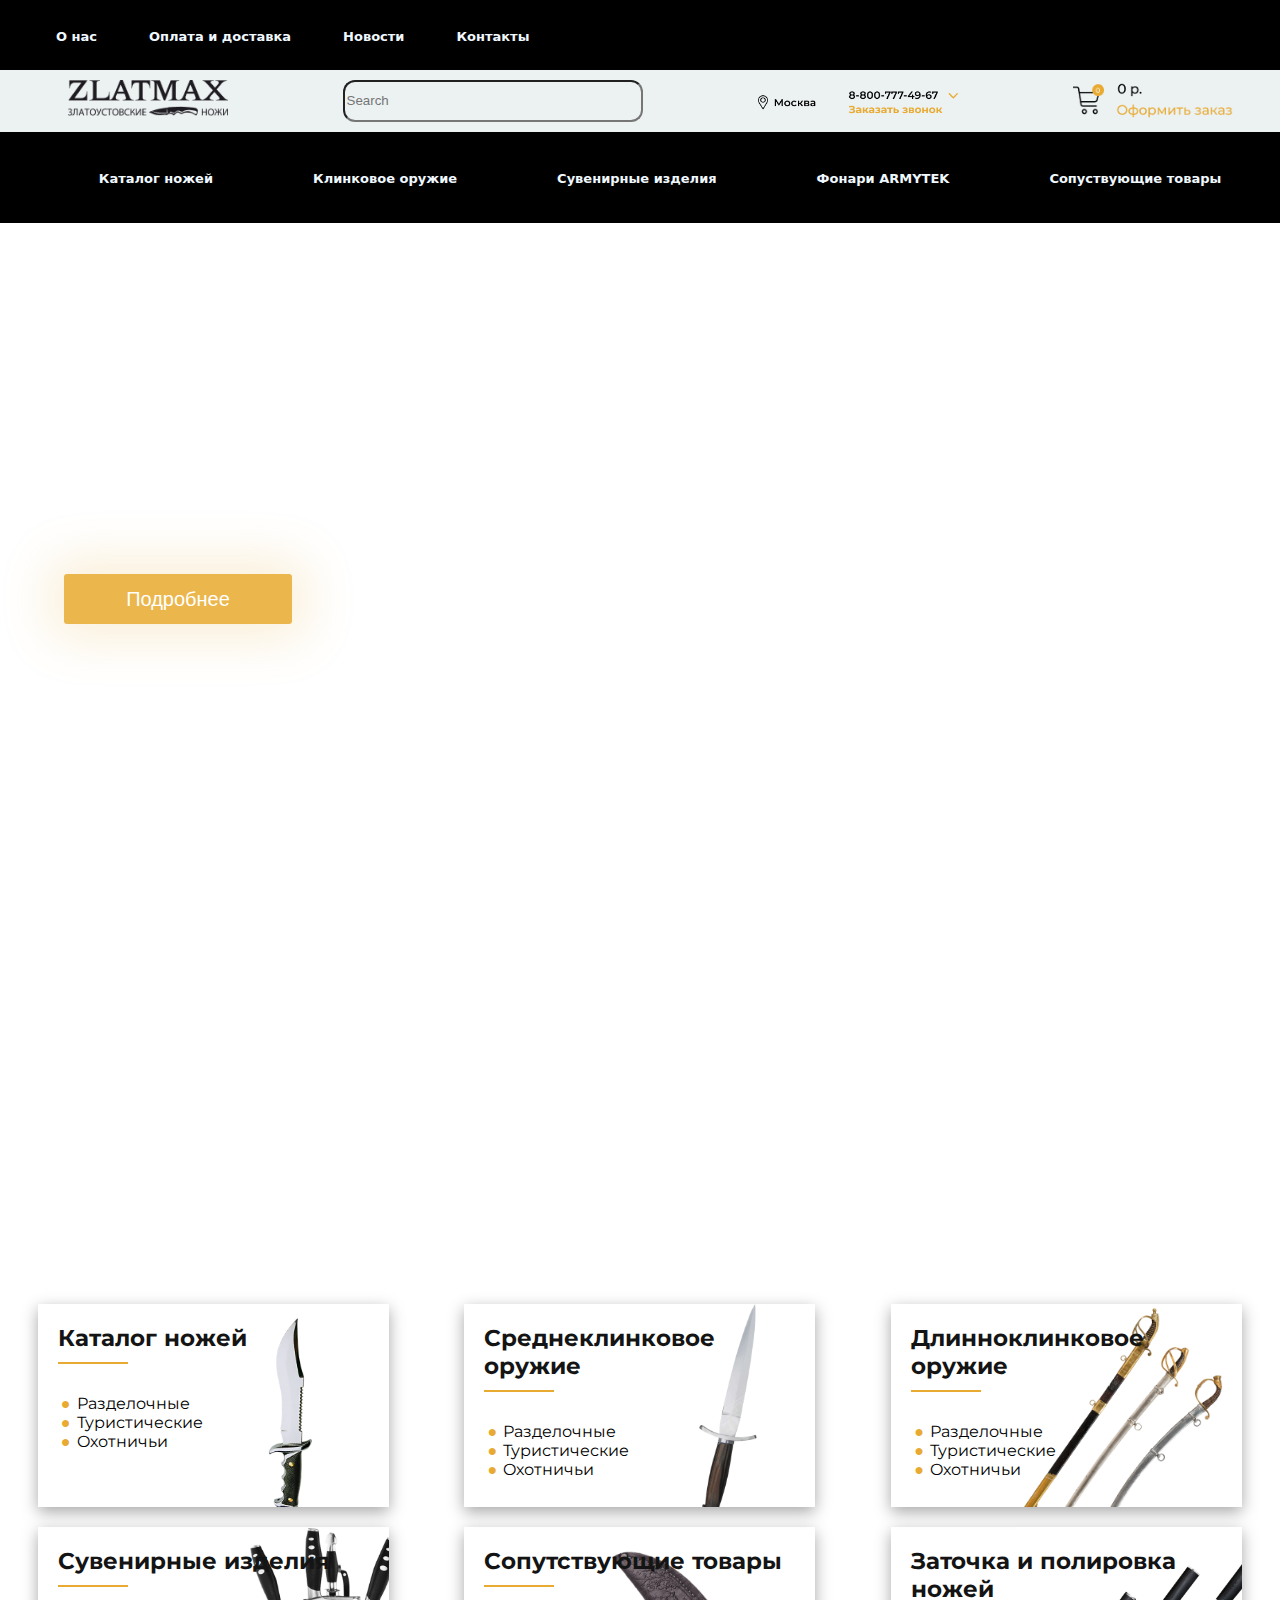
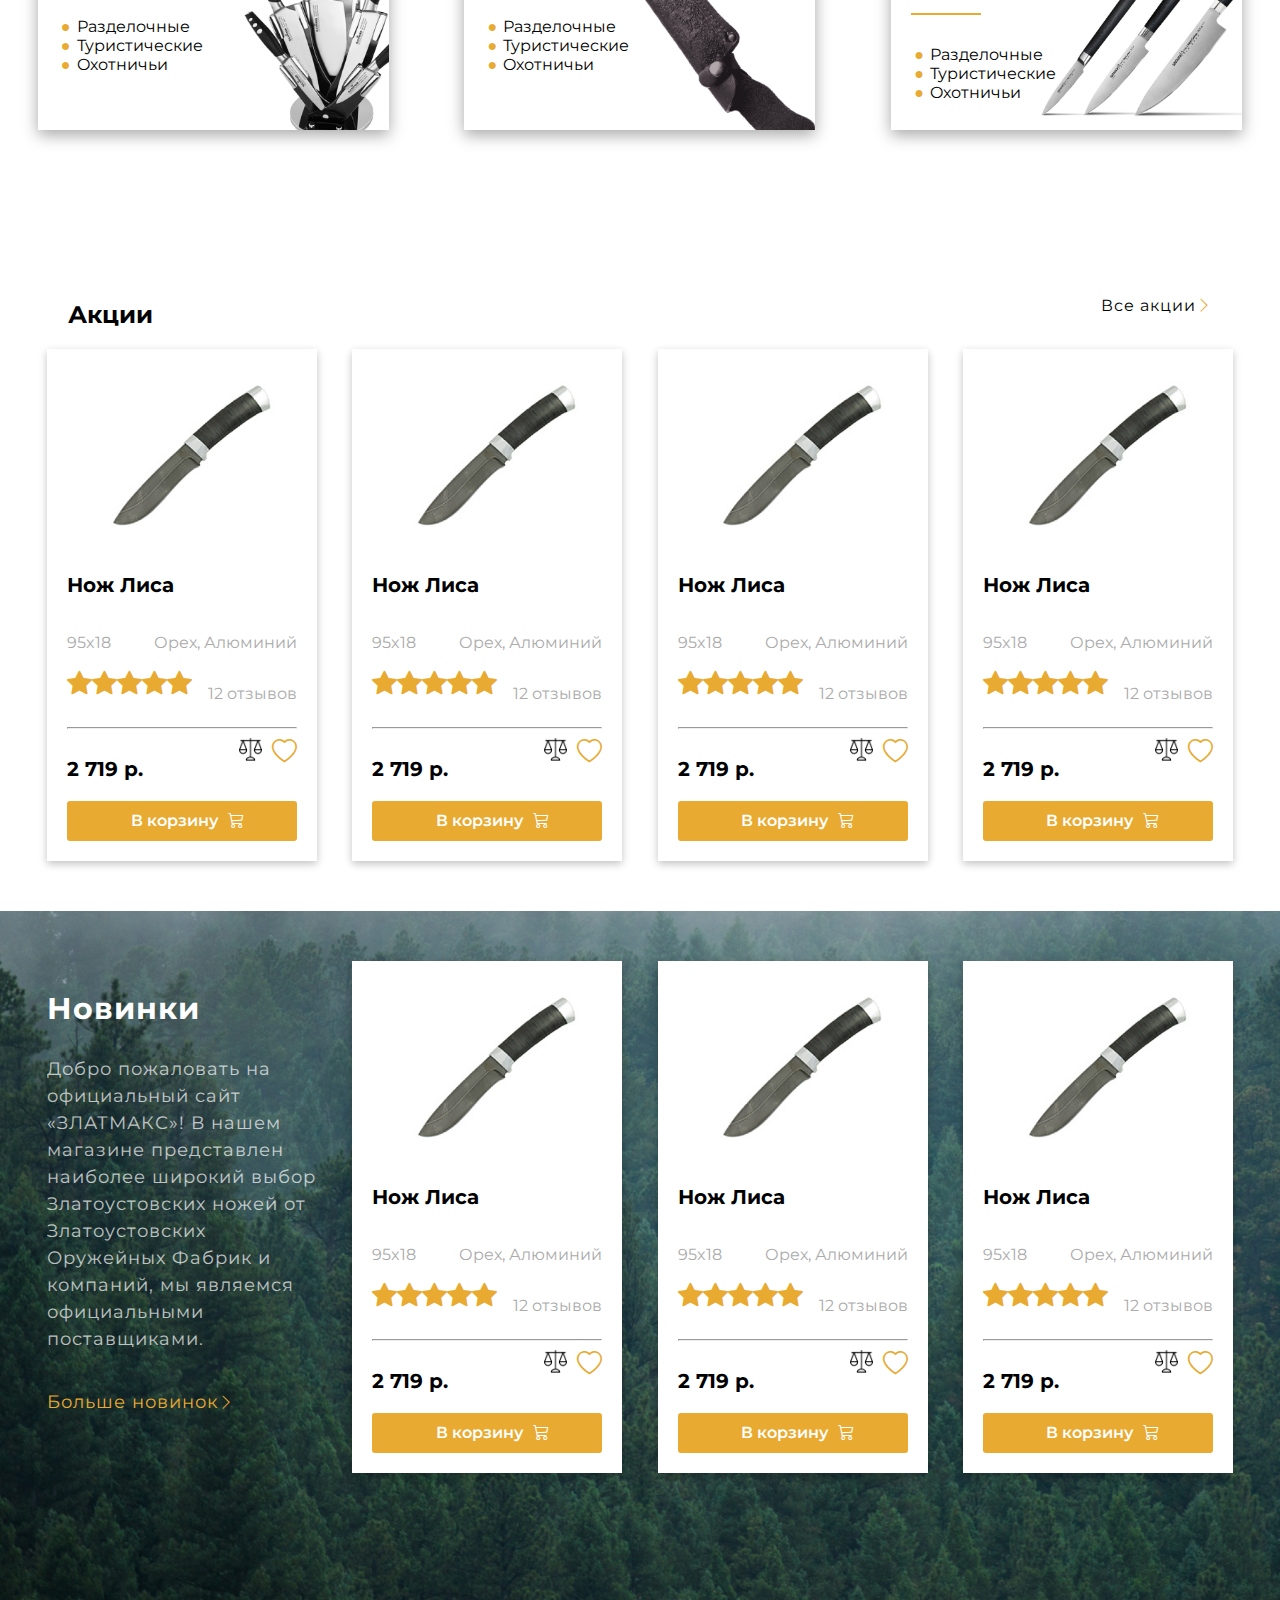
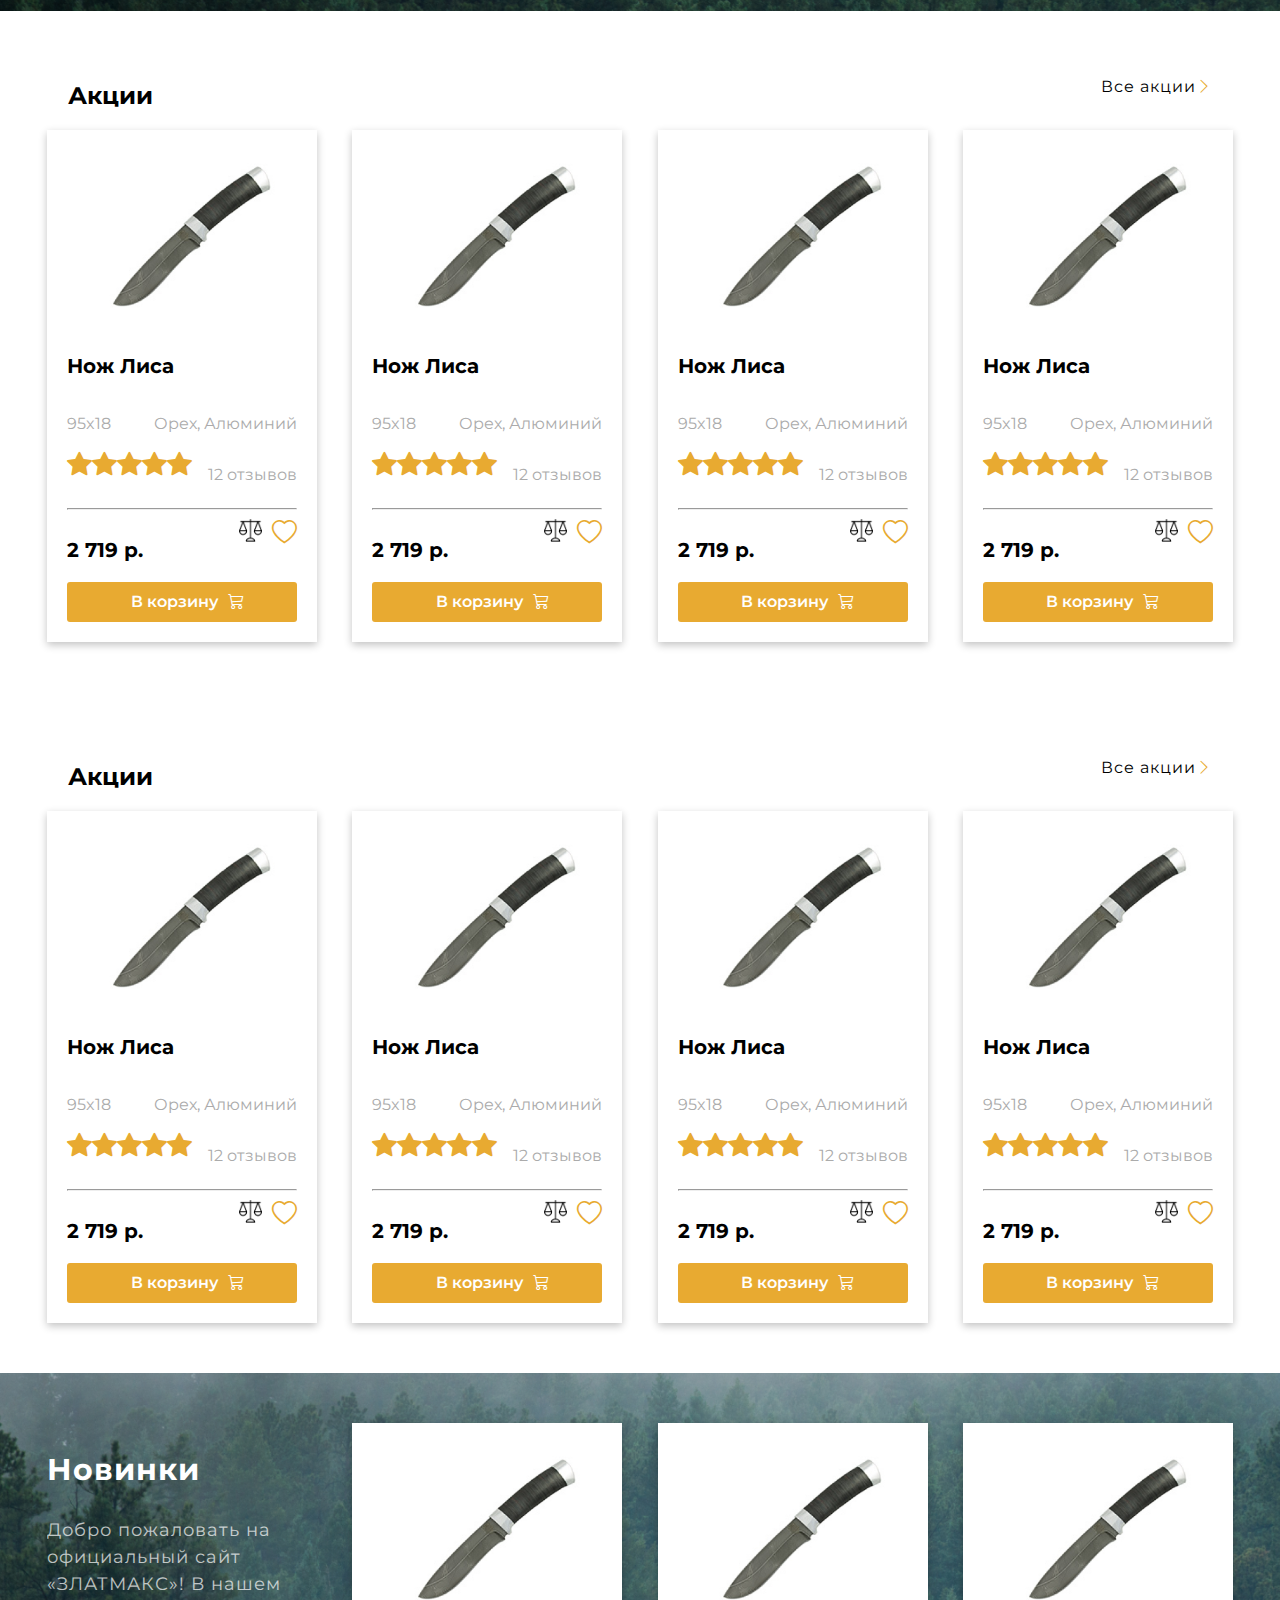
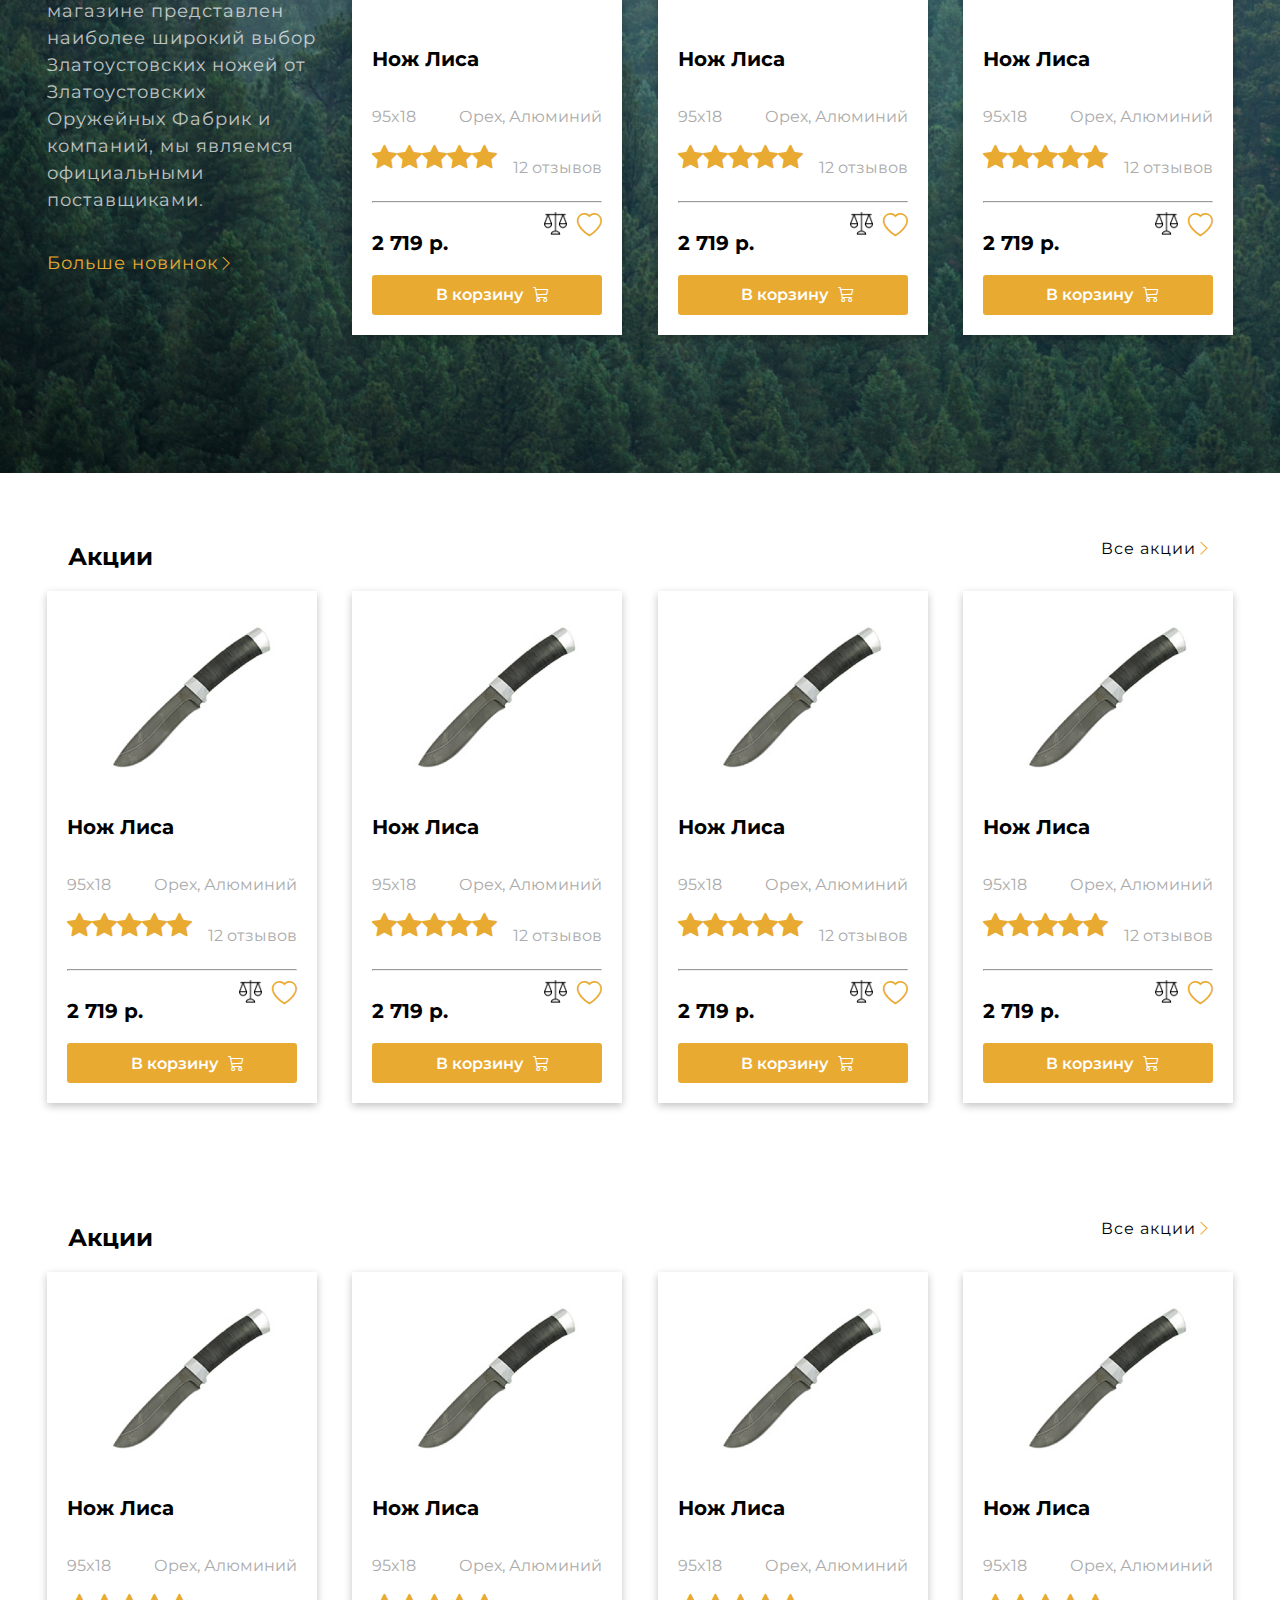
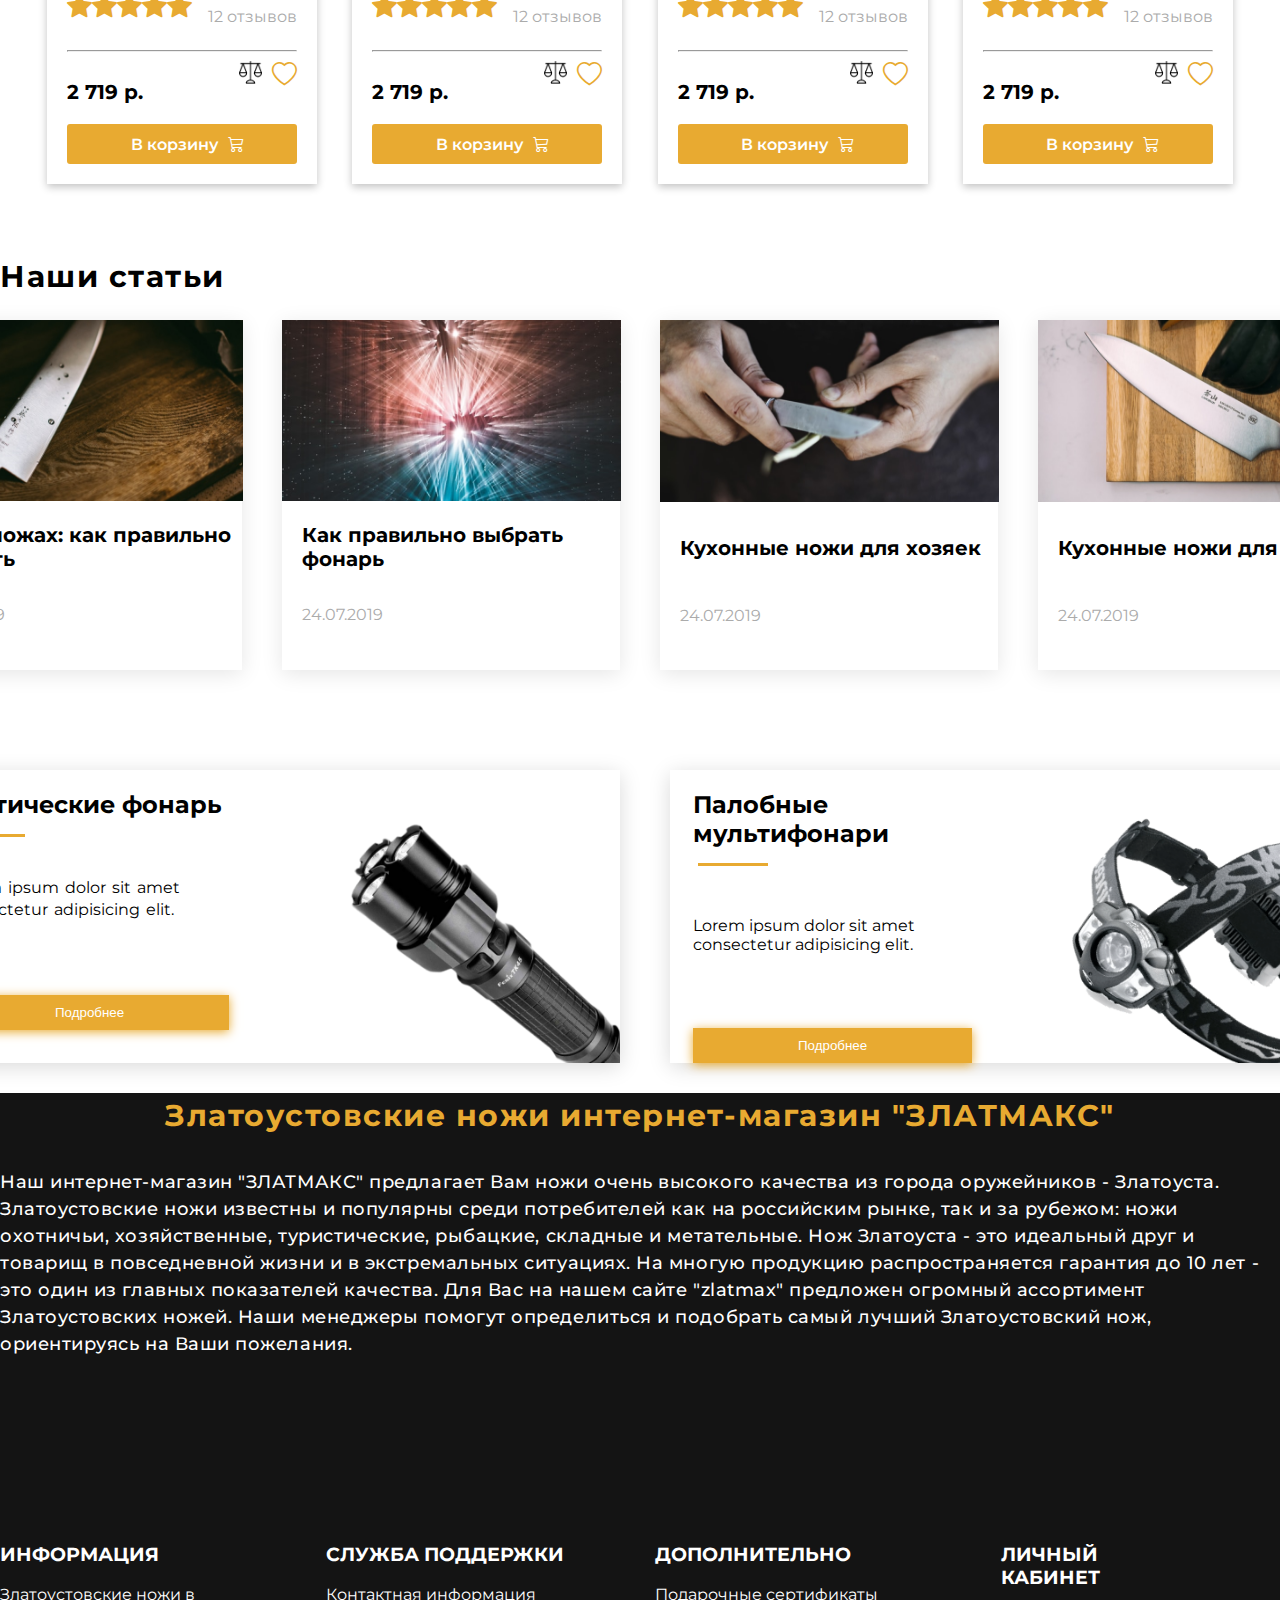
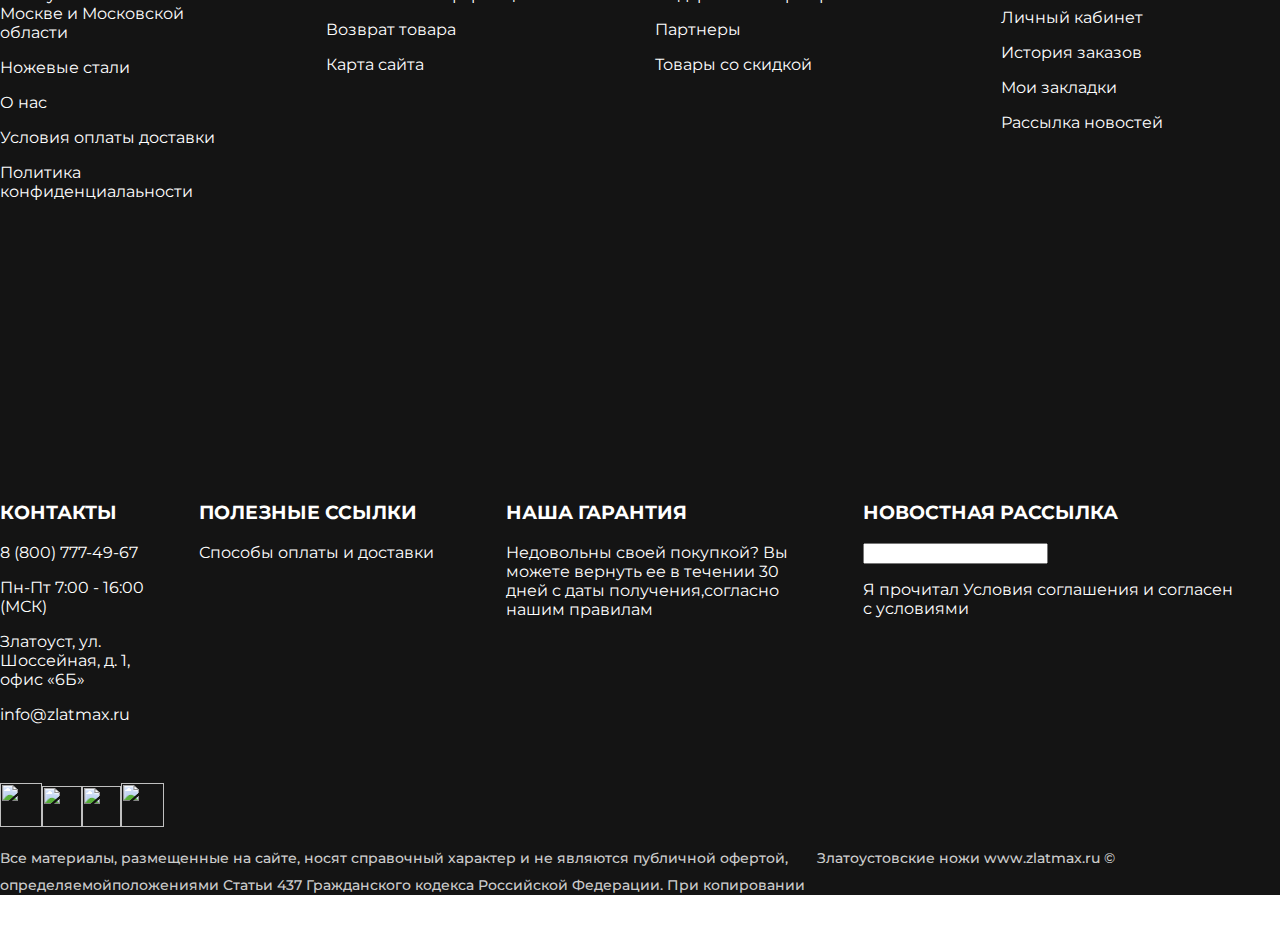
==== commit acacc2cb: "S4: Added" ====
--- a/Compiled-HTML/index.html
+++ b/Compiled-HTML/index.html
@@ -1 +1 @@
-<!DOCTYPE html><html lang="en"><head><meta charset="UTF-8"><meta name="viewport" content="width=device-width, initial-scale=1.0"><title>Ножи Златоуст – Купить качественные Златоустовские ...</title><!-- * =============== STYLE ===============--><link rel="stylesheet" href="../scss/main.css"><!-- * =============== favicon ===============--><link rel="icon" href="https://www.zlatmax.ru/favicon.svg"><!-- * =============== Bootstrap ===============--><link rel="stylesheet" href="https://cdn.jsdelivr.net/npm/bootstrap-icons@1.11.2/font/bootstrap-icons.min.css"><!-- * =============== Montserrat FONT ===============--><link rel="preconnect" href="https://fonts.googleapis.com"><link rel="preconnect" href="https://fonts.gstatic.com" crossorigin><link href="https://fonts.googleapis.com/css2?family=Montserrat:ital,wght@0,100..900;1,100..900&amp;display=swap" rel="stylesheet"></head><body> <!-- * =============== Section-1 Nodir's ===============--><section class="navbar__top__item"><ul class="navbar__items"><li class="nav__items__item"><a class="nav__items__item__link" href="#">O нас</a></li><li class="nav__items__item"><a class="nav__items__item__link" href="#">Оплата и доставка</a></li><li class="nav__items__item"><a class="nav__items__item__link" href="#">Новости</a></li><li class="nav__items__item"><a class="nav__items__item__link" href="#">Контакты</a></li><li class="nav__items__item"><div class="nav__items__item__avatar"><img class="avatar" src="../img/headir/avatar.png" alt=""><a class="nav__items__item__link" href="#">Личный кабинет</a></div></li></ul></section><div class="zlatmax__navbar"><div class="zlatmax__navbar__card"><img class="zlatmax__navbar__img" src="../img/headir/logo.png" alt=""></div><div class="zlatmax__navbar__card"><input class="zlatmax__navbar__search" type="search" name="search" placeholder="Search" autocomplete="off"></div><div class="zlatmax__navbar__card"> <img class="location" src="../img/headir/location.png" alt=""></div><div class="zlatmax__navbar__card"><img class="savat" src="../img/headir/savat.png" alt=""></div></div><div class="container_katalok"><ul class="text-center"><li class="nav-item"><a class="nav-link" href="#">Каталог ножей</a></li><li class="nav-item"><a class="nav-link" href="#">Клинковое оружие</a></li><li class="nav-item"><a class="nav-link" href="#">Сувенирные изделия</a></li><li class="nav-item"><a class="nav-link" href="#">Фонари ARMYTEK</a></li><li class="nav-item"><a class="nav-link" href="#">Сопуствующие товары</a></li></ul></div><!-- * =============== Section-2 Jasur's ===============--><!-- ! Header //--><header class="KnifeBg"><div class="KnifeBg__TextL"><h4 class="KnifeBg-TextL__h4">Интернет магазин сертифицированных  </h4><h4 class="KnifeBg-TextL__h4-2">златоустовских ножей</h4><p class="KnifeBg-TextL__p">Добро пожаловать на официальный сайт «ЗЛАТМАКС»! В нашем магазине представлен наиболее широкий выбор Златоустовских ножей от Златоустовских Оружейных Фабрик и компаний, мы являемся официальными поставщиками.</p><button class="KnifeBg-TextL__btn">Подробнее</button></div><div class="KnifeBg-TextL__Sell"><div class="KnifeBg-TextL-Sell__Card"><img src="../img/headir/pack/1.png" alt=""><p class="KnifeBg-TextL-Sell-Card-P">Гарантия 100% возврата<br><span>денежных средств</span></p></div><div class="KnifeBg-TextL-Sell__Card"><img src="../img/headir/pack/2.png" alt=""><p class="KnifeBg-TextL-Sell-Card-P">Доставка по России, <br><span>Казахстану и Белоруссии</span></p></div><div class="KnifeBg-TextL-Sell__Card"><img src="../img/headir/pack/3.png" alt=""><p class="KnifeBg-TextL-Sell-Card-P">Возможность оформление <br><span>заказа без регистрации.</span></p></div><div class="KnifeBg-TextL-Sell__Card Four-IMG"><img src="../img/headir/pack/4.png" alt=""><p class="KnifeBg-TextL-Sell-Card-P">Скидки постоянным<br><span>покупателям. </span></p></div></div></header><!-- ! Header Ending //--><section class="container"><div class="KnifeGrid"><div class="KnifeGrid__Card h-rotate"> <div class="KnifeGrid-Card__Text"><a href="">Каталог ножей</a><div class="KnifeGrid-Card-Text__line"></div><ul class="KnifeGrid-Card-Text__Kategoriy"> <li>Разделочные</li><li>Туристические</li><li>Oхотничьи</li></ul></div></div><div class="KnifeGrid__Card2 h-rotate"> <div class="KnifeGrid-Card__Text"><a href="">Среднеклинковое оружие</a><div class="KnifeGrid-Card-Text__line"></div><ul class="KnifeGrid-Card-Text__Kategoriy"> <li>Разделочные</li><li>Туристические</li><li>Oхотничьи</li></ul></div></div><div class="KnifeGrid__Card3 h-rotate"> <div class="KnifeGrid-Card__Text"><a href="">Длинноклинковое оружие</a><div class="KnifeGrid-Card-Text__line"></div><ul class="KnifeGrid-Card-Text__Kategoriy"> <li>Разделочные</li><li>Туристические</li><li>Oхотничьи</li></ul></div></div><div class="KnifeGrid__Card4 h-rotate"> <div class="KnifeGrid-Card__Text"><a href="">Сувенирные изделия</a><div class="KnifeGrid-Card-Text__line"></div><ul class="KnifeGrid-Card-Text__Kategoriy"> <li>Разделочные</li><li>Туристические</li><li>Oхотничьи</li></ul></div></div><div class="KnifeGrid__Card5 h-rotate"> <div class="KnifeGrid-Card__Text"><a href="">Сопутствующие товары</a><div class="KnifeGrid-Card-Text__line"></div><ul class="KnifeGrid-Card-Text__Kategoriy"> <li>Разделочные</li><li>Туристические</li><li>Oхотничьи</li></ul></div></div><div class="KnifeGrid__Card6 h-rotate">   <div class="KnifeGrid-Card__Text"><a href="">Заточка и полировка ножей</a><div class="KnifeGrid-Card-Text__line"></div><ul class="KnifeGrid-Card-Text__Kategoriy"> <li>Разделочные</li><li>Туристические</li><li>Oхотничьи</li></ul></div></div></div></section><!-- * =============== Section-3 ===============--><!DOCTYPE html><html lang="en"><head><meta charset="UTF-8"><meta name="viewport" content="width=device-width, initial-scale=1.0"><title>Document</title><link rel="stylesheet" href="../../../scss/main.css"></head><body><section class="cards-section"><div class="cards-section__items"><div class="cards-section-items__subtitle"><h2>Акции</h2><div class="cards-section-items__title"><p>Все акции</p><i class="bi bi-chevron-right"></i></div></div><div class="cards-section-items__title-cards"><div class="title-cards__subtitle"><img class="img-knife" src="../../../img/Knife/01s 1.png" alt=""><h3>Нож Лиса</h3><div class="title-cards__title"><p>95x18</p><p>Орех, Алюминий</p></div><div class="title-cards__title"><div><i class="bi bi-star-fill"></i><i class="bi bi-star-fill"></i><i class="bi bi-star-fill"></i><i class="bi bi-star-fill"></i><i class="bi bi-star-fill"></i></div><p>12 отзывов</p></div><hr><div class="title-cards__title"><h3>2 719 р.</h3><div> <img src="../../../img/Stars/Group.png" alt=""><i class="bi bi-heart"></i></div></div><div class="cards-section-items__btn-card"><p>В корзину</p><i class="bi bi-cart3"> </i></div></div><div class="title-cards__subtitle"><img class="img-knife" src="../../../img/Knife/01s 1.png" alt=""><h3>Нож Лиса</h3><div class="title-cards__title"><p>95x18</p><p>Орех, Алюминий</p></div><div class="title-cards__title"><div><i class="bi bi-star-fill"></i><i class="bi bi-star-fill"></i><i class="bi bi-star-fill"></i><i class="bi bi-star-fill"></i><i class="bi bi-star-fill"></i></div><p>12 отзывов</p></div><hr><div class="title-cards__title"><h3>2 719 р.</h3><div> <img src="../../../img/Stars/Group.png" alt=""><i class="bi bi-heart"></i></div></div><div class="cards-section-items__btn-card"><p>В корзину</p><i class="bi bi-cart3"> </i></div></div><div class="title-cards__subtitle"><img class="img-knife" src="../../../img/Knife/01s 1.png" alt=""><h3>Нож Лиса</h3><div class="title-cards__title"><p>95x18</p><p>Орех, Алюминий</p></div><div class="title-cards__title"><div><i class="bi bi-star-fill"></i><i class="bi bi-star-fill"></i><i class="bi bi-star-fill"></i><i class="bi bi-star-fill"></i><i class="bi bi-star-fill"></i></div><p>12 отзывов</p></div><hr><div class="title-cards__title"><h3>2 719 р.</h3><div> <img src="../../../img/Stars/Group.png" alt=""><i class="bi bi-heart"></i></div></div><div class="cards-section-items__btn-card"><p>В корзину</p><i class="bi bi-cart3"> </i></div></div><div class="title-cards__subtitle"><img class="img-knife" src="../../../img/Knife/01s 1.png" alt=""><h3>Нож Лиса</h3><div class="title-cards__title"><p>95x18</p><p>Орех, Алюминий</p></div><div class="title-cards__title"><div><i class="bi bi-star-fill"></i><i class="bi bi-star-fill"></i><i class="bi bi-star-fill"></i><i class="bi bi-star-fill"></i><i class="bi bi-star-fill"></i></div><p>12 отзывов</p></div><hr><div class="title-cards__title"><h3>2 719 р.</h3><div> <img src="../../../img/Stars/Group.png" alt=""><i class="bi bi-heart"></i></div></div><div class="cards-section-items__btn-card"><p>В корзину</p><i class="bi bi-cart3"> </i></div></div></div></div></section><section class="second-cards-section"><div class="second-cards-section__items"><div class="second-cards-section-items__title-cards"><div class="second-cards-section-items__title"><h2>Новинки</h2><p>Добро пожаловать на официальный сайт «ЗЛАТМАКС»! В нашем магазине представлен наиболее широкий выбор Златоустовских ножей от Златоустовских Оружейных Фабрик и компаний, мы являемся официальными поставщиками.</p><div class="title-cards__title"><p>Больше новинок</p><i class="bi bi-chevron-right"></i></div></div><div class="title-cards__subtitle"><img class="img-knife" src="../../../img/Knife/01s 1.png" alt=""><h3>Нож Лиса</h3><div class="title-cards__title"><p>95x18</p><p>Орех, Алюминий</p></div><div class="title-cards__title"><div><i class="bi bi-star-fill"></i><i class="bi bi-star-fill"></i><i class="bi bi-star-fill"></i><i class="bi bi-star-fill"></i><i class="bi bi-star-fill"></i></div><p>12 отзывов</p></div><hr><div class="title-cards__title"><h3>2 719 р.</h3><div> <img src="../../../img/Stars/Group.png" alt=""><i class="bi bi-heart"></i></div></div><div class="second-cards-section-items__btn-card"><p>В корзину</p><i class="bi bi-cart3"> </i></div></div><div class="title-cards__subtitle"><img class="img-knife" src="../../../img/Knife/01s 1.png" alt=""><h3>Нож Лиса</h3><div class="title-cards__title"><p>95x18</p><p>Орех, Алюминий</p></div><div class="title-cards__title"><div><i class="bi bi-star-fill"></i><i class="bi bi-star-fill"></i><i class="bi bi-star-fill"></i><i class="bi bi-star-fill"></i><i class="bi bi-star-fill"></i></div><p>12 отзывов</p></div><hr><div class="title-cards__title"><h3>2 719 р.</h3><div> <img src="../../../img/Stars/Group.png" alt=""><i class="bi bi-heart"></i></div></div><div class="second-cards-section-items__btn-card"><p>В корзину</p><i class="bi bi-cart3"> </i></div></div><div class="title-cards__subtitle"><img class="img-knife" src="../../../img/Knife/01s 1.png" alt=""><h3>Нож Лиса</h3><div class="title-cards__title"><p>95x18</p><p>Орех, Алюминий</p></div><div class="title-cards__title"><div><i class="bi bi-star-fill"></i><i class="bi bi-star-fill"></i><i class="bi bi-star-fill"></i><i class="bi bi-star-fill"></i><i class="bi bi-star-fill"></i></div><p>12 отзывов</p></div><hr><div class="title-cards__title"><h3>2 719 р.</h3><div> <img src="../../../img/Stars/Group.png" alt=""><i class="bi bi-heart"></i></div></div><div class="second-cards-section-items__btn-card"><p>В корзину</p><i class="bi bi-cart3"> </i></div></div></div></div></section><section class="cards-section"><div class="cards-section__items"><div class="cards-section-items__subtitle"><h2>Акции</h2><div class="cards-section-items__title"><p>Все акции</p><i class="bi bi-chevron-right"></i></div></div><div class="cards-section-items__title-cards"><div class="title-cards__subtitle"><img class="img-knife" src="../../../img/Knife/01s 1.png" alt=""><h3>Нож Лиса</h3><div class="title-cards__title"><p>95x18</p><p>Орех, Алюминий</p></div><div class="title-cards__title"><div><i class="bi bi-star-fill"></i><i class="bi bi-star-fill"></i><i class="bi bi-star-fill"></i><i class="bi bi-star-fill"></i><i class="bi bi-star-fill"></i></div><p>12 отзывов</p></div><hr><div class="title-cards__title"><h3>2 719 р.</h3><div> <img src="../../../img/Stars/Group.png" alt=""><i class="bi bi-heart"></i></div></div><div class="cards-section-items__btn-card"><p>В корзину</p><i class="bi bi-cart3"> </i></div></div><div class="title-cards__subtitle"><img class="img-knife" src="../../../img/Knife/01s 1.png" alt=""><h3>Нож Лиса</h3><div class="title-cards__title"><p>95x18</p><p>Орех, Алюминий</p></div><div class="title-cards__title"><div><i class="bi bi-star-fill"></i><i class="bi bi-star-fill"></i><i class="bi bi-star-fill"></i><i class="bi bi-star-fill"></i><i class="bi bi-star-fill"></i></div><p>12 отзывов</p></div><hr><div class="title-cards__title"><h3>2 719 р.</h3><div> <img src="../../../img/Stars/Group.png" alt=""><i class="bi bi-heart"></i></div></div><div class="cards-section-items__btn-card"><p>В корзину</p><i class="bi bi-cart3"> </i></div></div><div class="title-cards__subtitle"><img class="img-knife" src="../../../img/Knife/01s 1.png" alt=""><h3>Нож Лиса</h3><div class="title-cards__title"><p>95x18</p><p>Орех, Алюминий</p></div><div class="title-cards__title"><div><i class="bi bi-star-fill"></i><i class="bi bi-star-fill"></i><i class="bi bi-star-fill"></i><i class="bi bi-star-fill"></i><i class="bi bi-star-fill"></i></div><p>12 отзывов</p></div><hr><div class="title-cards__title"><h3>2 719 р.</h3><div> <img src="../../../img/Stars/Group.png" alt=""><i class="bi bi-heart"></i></div></div><div class="cards-section-items__btn-card"><p>В корзину</p><i class="bi bi-cart3"> </i></div></div><div class="title-cards__subtitle"><img class="img-knife" src="../../../img/Knife/01s 1.png" alt=""><h3>Нож Лиса</h3><div class="title-cards__title"><p>95x18</p><p>Орех, Алюминий</p></div><div class="title-cards__title"><div><i class="bi bi-star-fill"></i><i class="bi bi-star-fill"></i><i class="bi bi-star-fill"></i><i class="bi bi-star-fill"></i><i class="bi bi-star-fill"></i></div><p>12 отзывов</p></div><hr><div class="title-cards__title"><h3>2 719 р.</h3><div> <img src="../../../img/Stars/Group.png" alt=""><i class="bi bi-heart"></i></div></div><div class="cards-section-items__btn-card"><p>В корзину</p><i class="bi bi-cart3"> </i></div></div></div></div></section><section class="cards-section"><div class="cards-section__items"><div class="cards-section-items__subtitle"><h2>Акции</h2><div class="cards-section-items__title"><p>Все акции</p><i class="bi bi-chevron-right"></i></div></div><div class="cards-section-items__title-cards"><div class="title-cards__subtitle"><img class="img-knife" src="../../../img/Knife/01s 1.png" alt=""><h3>Нож Лиса</h3><div class="title-cards__title"><p>95x18</p><p>Орех, Алюминий</p></div><div class="title-cards__title"><div><i class="bi bi-star-fill"></i><i class="bi bi-star-fill"></i><i class="bi bi-star-fill"></i><i class="bi bi-star-fill"></i><i class="bi bi-star-fill"></i></div><p>12 отзывов</p></div><hr><div class="title-cards__title"><h3>2 719 р.</h3><div> <img src="../../../img/Stars/Group.png" alt=""><i class="bi bi-heart"></i></div></div><div class="cards-section-items__btn-card"><p>В корзину</p><i class="bi bi-cart3"> </i></div></div><div class="title-cards__subtitle"><img class="img-knife" src="../../../img/Knife/01s 1.png" alt=""><h3>Нож Лиса</h3><div class="title-cards__title"><p>95x18</p><p>Орех, Алюминий</p></div><div class="title-cards__title"><div><i class="bi bi-star-fill"></i><i class="bi bi-star-fill"></i><i class="bi bi-star-fill"></i><i class="bi bi-star-fill"></i><i class="bi bi-star-fill"></i></div><p>12 отзывов</p></div><hr><div class="title-cards__title"><h3>2 719 р.</h3><div> <img src="../../../img/Stars/Group.png" alt=""><i class="bi bi-heart"></i></div></div><div class="cards-section-items__btn-card"><p>В корзину</p><i class="bi bi-cart3"> </i></div></div><div class="title-cards__subtitle"><img class="img-knife" src="../../../img/Knife/01s 1.png" alt=""><h3>Нож Лиса</h3><div class="title-cards__title"><p>95x18</p><p>Орех, Алюминий</p></div><div class="title-cards__title"><div><i class="bi bi-star-fill"></i><i class="bi bi-star-fill"></i><i class="bi bi-star-fill"></i><i class="bi bi-star-fill"></i><i class="bi bi-star-fill"></i></div><p>12 отзывов</p></div><hr><div class="title-cards__title"><h3>2 719 р.</h3><div> <img src="../../../img/Stars/Group.png" alt=""><i class="bi bi-heart"></i></div></div><div class="cards-section-items__btn-card"><p>В корзину</p><i class="bi bi-cart3"> </i></div></div><div class="title-cards__subtitle"><img class="img-knife" src="../../../img/Knife/01s 1.png" alt=""><h3>Нож Лиса</h3><div class="title-cards__title"><p>95x18</p><p>Орех, Алюминий</p></div><div class="title-cards__title"><div><i class="bi bi-star-fill"></i><i class="bi bi-star-fill"></i><i class="bi bi-star-fill"></i><i class="bi bi-star-fill"></i><i class="bi bi-star-fill"></i></div><p>12 отзывов</p></div><hr><div class="title-cards__title"><h3>2 719 р.</h3><div> <img src="../../../img/Stars/Group.png" alt=""><i class="bi bi-heart"></i></div></div><div class="cards-section-items__btn-card"><p>В корзину</p><i class="bi bi-cart3"> </i></div></div></div></div></section><section class="second-cards-section"><div class="second-cards-section__items"><div class="second-cards-section-items__title-cards"><div class="second-cards-section-items__title"><h2>Новинки</h2><p>Добро пожаловать на официальный сайт «ЗЛАТМАКС»! В нашем магазине представлен наиболее широкий выбор Златоустовских ножей от Златоустовских Оружейных Фабрик и компаний, мы являемся официальными поставщиками.</p><div class="title-cards__title"><p>Больше новинок</p><i class="bi bi-chevron-right"></i></div></div><div class="title-cards__subtitle"><img class="img-knife" src="../../../img/Knife/01s 1.png" alt=""><h3>Нож Лиса</h3><div class="title-cards__title"><p>95x18</p><p>Орех, Алюминий</p></div><div class="title-cards__title"><div><i class="bi bi-star-fill"></i><i class="bi bi-star-fill"></i><i class="bi bi-star-fill"></i><i class="bi bi-star-fill"></i><i class="bi bi-star-fill"></i></div><p>12 отзывов</p></div><hr><div class="title-cards__title"><h3>2 719 р.</h3><div> <img src="../../../img/Stars/Group.png" alt=""><i class="bi bi-heart"></i></div></div><div class="second-cards-section-items__btn-card"><p>В корзину</p><i class="bi bi-cart3"> </i></div></div><div class="title-cards__subtitle"><img class="img-knife" src="../../../img/Knife/01s 1.png" alt=""><h3>Нож Лиса</h3><div class="title-cards__title"><p>95x18</p><p>Орех, Алюминий</p></div><div class="title-cards__title"><div><i class="bi bi-star-fill"></i><i class="bi bi-star-fill"></i><i class="bi bi-star-fill"></i><i class="bi bi-star-fill"></i><i class="bi bi-star-fill"></i></div><p>12 отзывов</p></div><hr><div class="title-cards__title"><h3>2 719 р.</h3><div> <img src="../../../img/Stars/Group.png" alt=""><i class="bi bi-heart"></i></div></div><div class="second-cards-section-items__btn-card"><p>В корзину</p><i class="bi bi-cart3"> </i></div></div><div class="title-cards__subtitle"><img class="img-knife" src="../../../img/Knife/01s 1.png" alt=""><h3>Нож Лиса</h3><div class="title-cards__title"><p>95x18</p><p>Орех, Алюминий</p></div><div class="title-cards__title"><div><i class="bi bi-star-fill"></i><i class="bi bi-star-fill"></i><i class="bi bi-star-fill"></i><i class="bi bi-star-fill"></i><i class="bi bi-star-fill"></i></div><p>12 отзывов</p></div><hr><div class="title-cards__title"><h3>2 719 р.</h3><div> <img src="../../../img/Stars/Group.png" alt=""><i class="bi bi-heart"></i></div></div><div class="second-cards-section-items__btn-card"><p>В корзину</p><i class="bi bi-cart3"> </i></div></div></div></div></section><section class="cards-section"><div class="cards-section__items"><div class="cards-section-items__subtitle"><h2>Акции</h2><div class="cards-section-items__title"><p>Все акции</p><i class="bi bi-chevron-right"></i></div></div><div class="cards-section-items__title-cards"><div class="title-cards__subtitle"><img class="img-knife" src="../../../img/Knife/01s 1.png" alt=""><h3>Нож Лиса</h3><div class="title-cards__title"><p>95x18</p><p>Орех, Алюминий</p></div><div class="title-cards__title"><div><i class="bi bi-star-fill"></i><i class="bi bi-star-fill"></i><i class="bi bi-star-fill"></i><i class="bi bi-star-fill"></i><i class="bi bi-star-fill"></i></div><p>12 отзывов</p></div><hr><div class="title-cards__title"><h3>2 719 р.</h3><div> <img src="../../../img/Stars/Group.png" alt=""><i class="bi bi-heart"></i></div></div><div class="cards-section-items__btn-card"><p>В корзину</p><i class="bi bi-cart3"> </i></div></div><div class="title-cards__subtitle"><img class="img-knife" src="../../../img/Knife/01s 1.png" alt=""><h3>Нож Лиса</h3><div class="title-cards__title"><p>95x18</p><p>Орех, Алюминий</p></div><div class="title-cards__title"><div><i class="bi bi-star-fill"></i><i class="bi bi-star-fill"></i><i class="bi bi-star-fill"></i><i class="bi bi-star-fill"></i><i class="bi bi-star-fill"></i></div><p>12 отзывов</p></div><hr><div class="title-cards__title"><h3>2 719 р.</h3><div> <img src="../../../img/Stars/Group.png" alt=""><i class="bi bi-heart"></i></div></div><div class="cards-section-items__btn-card"><p>В корзину</p><i class="bi bi-cart3"> </i></div></div><div class="title-cards__subtitle"><img class="img-knife" src="../../../img/Knife/01s 1.png" alt=""><h3>Нож Лиса</h3><div class="title-cards__title"><p>95x18</p><p>Орех, Алюминий</p></div><div class="title-cards__title"><div><i class="bi bi-star-fill"></i><i class="bi bi-star-fill"></i><i class="bi bi-star-fill"></i><i class="bi bi-star-fill"></i><i class="bi bi-star-fill"></i></div><p>12 отзывов</p></div><hr><div class="title-cards__title"><h3>2 719 р.</h3><div> <img src="../../../img/Stars/Group.png" alt=""><i class="bi bi-heart"></i></div></div><div class="cards-section-items__btn-card"><p>В корзину</p><i class="bi bi-cart3"> </i></div></div><div class="title-cards__subtitle"><img class="img-knife" src="../../../img/Knife/01s 1.png" alt=""><h3>Нож Лиса</h3><div class="title-cards__title"><p>95x18</p><p>Орех, Алюминий</p></div><div class="title-cards__title"><div><i class="bi bi-star-fill"></i><i class="bi bi-star-fill"></i><i class="bi bi-star-fill"></i><i class="bi bi-star-fill"></i><i class="bi bi-star-fill"></i></div><p>12 отзывов</p></div><hr><div class="title-cards__title"><h3>2 719 р.</h3><div> <img src="../../../img/Stars/Group.png" alt=""><i class="bi bi-heart"></i></div></div><div class="cards-section-items__btn-card"><p>В корзину</p><i class="bi bi-cart3"> </i></div></div></div></div></section><section class="cards-section"><div class="cards-section__items"><div class="cards-section-items__subtitle"><h2>Акции</h2><div class="cards-section-items__title"><p>Все акции</p><i class="bi bi-chevron-right"></i></div></div><div class="cards-section-items__title-cards"><div class="title-cards__subtitle"><img class="img-knife" src="../../../img/Knife/01s 1.png" alt=""><h3>Нож Лиса</h3><div class="title-cards__title"><p>95x18</p><p>Орех, Алюминий</p></div><div class="title-cards__title"><div><i class="bi bi-star-fill"></i><i class="bi bi-star-fill"></i><i class="bi bi-star-fill"></i><i class="bi bi-star-fill"></i><i class="bi bi-star-fill"></i></div><p>12 отзывов</p></div><hr><div class="title-cards__title"><h3>2 719 р.</h3><div> <img src="../../../img/Stars/Group.png" alt=""><i class="bi bi-heart"></i></div></div><div class="cards-section-items__btn-card"><p>В корзину</p><i class="bi bi-cart3"> </i></div></div><div class="title-cards__subtitle"><img class="img-knife" src="../../../img/Knife/01s 1.png" alt=""><h3>Нож Лиса</h3><div class="title-cards__title"><p>95x18</p><p>Орех, Алюминий</p></div><div class="title-cards__title"><div><i class="bi bi-star-fill"></i><i class="bi bi-star-fill"></i><i class="bi bi-star-fill"></i><i class="bi bi-star-fill"></i><i class="bi bi-star-fill"></i></div><p>12 отзывов</p></div><hr><div class="title-cards__title"><h3>2 719 р.</h3><div> <img src="../../../img/Stars/Group.png" alt=""><i class="bi bi-heart"></i></div></div><div class="cards-section-items__btn-card"><p>В корзину</p><i class="bi bi-cart3"> </i></div></div><div class="title-cards__subtitle"><img class="img-knife" src="../../../img/Knife/01s 1.png" alt=""><h3>Нож Лиса</h3><div class="title-cards__title"><p>95x18</p><p>Орех, Алюминий</p></div><div class="title-cards__title"><div><i class="bi bi-star-fill"></i><i class="bi bi-star-fill"></i><i class="bi bi-star-fill"></i><i class="bi bi-star-fill"></i><i class="bi bi-star-fill"></i></div><p>12 отзывов</p></div><hr><div class="title-cards__title"><h3>2 719 р.</h3><div> <img src="../../../img/Stars/Group.png" alt=""><i class="bi bi-heart"></i></div></div><div class="cards-section-items__btn-card"><p>В корзину</p><i class="bi bi-cart3"> </i></div></div><div class="title-cards__subtitle"><img class="img-knife" src="../../../img/Knife/01s 1.png" alt=""><h3>Нож Лиса</h3><div class="title-cards__title"><p>95x18</p><p>Орех, Алюминий</p></div><div class="title-cards__title"><div><i class="bi bi-star-fill"></i><i class="bi bi-star-fill"></i><i class="bi bi-star-fill"></i><i class="bi bi-star-fill"></i><i class="bi bi-star-fill"></i></div><p>12 отзывов</p></div><hr><div class="title-cards__title"><h3>2 719 р.</h3><div> <img src="../../../img/Stars/Group.png" alt=""><i class="bi bi-heart"></i></div></div><div class="cards-section-items__btn-card"><p>В корзину</p><i class="bi bi-cart3"> </i></div></div></div></div></section></body></html><!-- * =============== Section-4 ===============--><!-- * =============== Section-5 ===============--><!-- * =============== Section-6 ===============--><!-- * =============== Section-7 ===============--><!-- * =============== Section-8 ===============--><!-- * =============== Section-9 ===============--><!-- * =============== Section-10 ==============--></body></html>+<!DOCTYPE html><html lang="en"><head><meta charset="UTF-8"><meta name="viewport" content="width=device-width, initial-scale=1.0"><title>Ножи Златоуст – Купить качественные Златоустовские ...</title><!-- * =============== STYLE ===============--><link rel="stylesheet" href="../scss/main.css"><!-- * =============== favicon ===============--><link rel="icon" href="https://www.zlatmax.ru/favicon.svg"><!-- * =============== Bootstrap ===============--><link rel="stylesheet" href="https://cdn.jsdelivr.net/npm/bootstrap-icons@1.11.2/font/bootstrap-icons.min.css"><!-- * =============== Montserrat FONT ===============--><link rel="preconnect" href="https://fonts.googleapis.com"><link rel="preconnect" href="https://fonts.gstatic.com" crossorigin><link href="https://fonts.googleapis.com/css2?family=Montserrat:ital,wght@0,100..900;1,100..900&amp;display=swap" rel="stylesheet"></head><body> <!-- * =============== Section-1 Nodir's ===============--><section class="navbar__top__item"><ul class="navbar__items"><li class="nav__items__item"><a class="nav__items__item__link" href="#">O нас</a></li><li class="nav__items__item"><a class="nav__items__item__link" href="#">Оплата и доставка</a></li><li class="nav__items__item"><a class="nav__items__item__link" href="#">Новости</a></li><li class="nav__items__item"><a class="nav__items__item__link" href="#">Контакты</a></li><li class="nav__items__item"><div class="nav__items__item__avatar"><img class="avatar" src="../img/headir/avatar.png" alt=""><a class="nav__items__item__link" href="#">Личный кабинет</a></div></li></ul></section><div class="zlatmax__navbar"><div class="zlatmax__navbar__card"><img class="zlatmax__navbar__img" src="../img/headir/logo.png" alt=""></div><div class="zlatmax__navbar__card"><input class="zlatmax__navbar__search" type="search" name="search" placeholder="Search" autocomplete="off"></div><div class="zlatmax__navbar__card"> <img class="location" src="../img/headir/location.png" alt=""></div><div class="zlatmax__navbar__card"><img class="savat" src="../img/headir/savat.png" alt=""></div></div><div class="container_katalok"><ul class="text-center"><li class="nav-item"><a class="nav-link" href="#">Каталог ножей</a></li><li class="nav-item"><a class="nav-link" href="#">Клинковое оружие</a></li><li class="nav-item"><a class="nav-link" href="#">Сувенирные изделия</a></li><li class="nav-item"><a class="nav-link" href="#">Фонари ARMYTEK</a></li><li class="nav-item"><a class="nav-link" href="#">Сопуствующие товары</a></li></ul></div><!-- * =============== Section-2 Jasur's ===============--><!-- ! Header //--><header class="KnifeBg"><div class="KnifeBg__TextL"><div class="KnifeBg-TextL__Img"><img src="../img/headir/knives-pack.png" alt=""></div><h4 class="KnifeBg-TextL__h4">Интернет магазин сертифицированных  </h4><h4 class="KnifeBg-TextL__h4-2">златоустовских ножей</h4><p class="KnifeBg-TextL__p">Добро пожаловать на официальный сайт «ЗЛАТМАКС»! В нашем магазине представлен наиболее широкий выбор Златоустовских ножей от Златоустовских Оружейных Фабрик и компаний, мы являемся официальными поставщиками.</p><button class="KnifeBg-TextL__btn">Подробнее</button></div><div class="KnifeBg-TextL__Sell"><div class="KnifeBg-TextL-Sell__Card"><img src="../img/headir/pack/1.png" alt=""><p class="KnifeBg-TextL-Sell-Card-P">Гарантия 100% возврата<br><span>денежных средств</span></p></div><div class="KnifeBg-TextL-Sell__Card"><img src="../img/headir/pack/2.png" alt=""><p class="KnifeBg-TextL-Sell-Card-P">Доставка по России, <br><span>Казахстану и Белоруссии</span></p></div><div class="KnifeBg-TextL-Sell__Card"><img src="../img/headir/pack/3.png" alt=""><p class="KnifeBg-TextL-Sell-Card-P">Возможность оформление <br><span>заказа без регистрации.</span></p></div><div class="KnifeBg-TextL-Sell__Card Four-IMG"><img src="../img/headir/pack/4.png" alt=""><p class="KnifeBg-TextL-Sell-Card-P">Скидки постоянным<br><span>покупателям. </span></p></div></div></header><!-- ! Header Ending //--><section class="container"><div class="KnifeGrid"><div class="KnifeGrid__Card h-rotate"> <div class="KnifeGrid-Card__Text"><a href="">Каталог ножей</a><div class="KnifeGrid-Card-Text__line"></div><ul class="KnifeGrid-Card-Text__Kategoriy"> <li>Разделочные</li><li>Туристические</li><li>Oхотничьи</li></ul></div></div><div class="KnifeGrid__Card2 h-rotate"> <div class="KnifeGrid-Card__Text"><a href="">Среднеклинковое оружие</a><div class="KnifeGrid-Card-Text__line"></div><ul class="KnifeGrid-Card-Text__Kategoriy"> <li>Разделочные</li><li>Туристические</li><li>Oхотничьи</li></ul></div></div><div class="KnifeGrid__Card3 h-rotate"> <div class="KnifeGrid-Card__Text"><a href="">Длинноклинковое оружие</a><div class="KnifeGrid-Card-Text__line"></div><ul class="KnifeGrid-Card-Text__Kategoriy"> <li>Разделочные</li><li>Туристические</li><li>Oхотничьи</li></ul></div></div><div class="KnifeGrid__Card4 h-rotate"> <div class="KnifeGrid-Card__Text"><a href="">Сувенирные изделия</a><div class="KnifeGrid-Card-Text__line"></div><ul class="KnifeGrid-Card-Text__Kategoriy"> <li>Разделочные</li><li>Туристические</li><li>Oхотничьи</li></ul></div></div><div class="KnifeGrid__Card5 h-rotate"> <div class="KnifeGrid-Card__Text"><a href="">Сопутствующие товары</a><div class="KnifeGrid-Card-Text__line"></div><ul class="KnifeGrid-Card-Text__Kategoriy"> <li>Разделочные</li><li>Туристические</li><li>Oхотничьи</li></ul></div></div><div class="KnifeGrid__Card6 h-rotate">   <div class="KnifeGrid-Card__Text"><a href="">Заточка и полировка ножей</a><div class="KnifeGrid-Card-Text__line"></div><ul class="KnifeGrid-Card-Text__Kategoriy"> <li>Разделочные</li><li>Туристические</li><li>Oхотничьи</li></ul></div></div></div></section><!-- * =============== Section-3 ===============--><!DOCTYPE html><html lang="en"><head><meta charset="UTF-8"><meta name="viewport" content="width=device-width, initial-scale=1.0"><title>Document</title><link rel="stylesheet" href="../../../scss/main.css"></head><body><section class="cards-section"><div class="cards-section__items"><div class="cards-section-items__subtitle"><h2>Акции</h2><div class="cards-section-items__title"><p>Все акции</p><i class="bi bi-chevron-right"></i></div></div><div class="cards-section-items__title-cards"><div class="title-cards__subtitle"><img class="img-knife" src="../../../img/Knife/01s 1.png" alt=""><h3>Нож Лиса</h3><div class="title-cards__title"><p>95x18</p><p>Орех, Алюминий</p></div><div class="title-cards__title"><div><i class="bi bi-star-fill"></i><i class="bi bi-star-fill"></i><i class="bi bi-star-fill"></i><i class="bi bi-star-fill"></i><i class="bi bi-star-fill"></i></div><p>12 отзывов</p></div><hr><div class="title-cards__title"><h3>2 719 р.</h3><div> <img src="../../../img/Stars/Group.png" alt=""><i class="bi bi-heart"></i></div></div><div class="cards-section-items__btn-card"><p>В корзину</p><i class="bi bi-cart3"> </i></div></div><div class="title-cards__subtitle"><img class="img-knife" src="../../../img/Knife/01s 1.png" alt=""><h3>Нож Лиса</h3><div class="title-cards__title"><p>95x18</p><p>Орех, Алюминий</p></div><div class="title-cards__title"><div><i class="bi bi-star-fill"></i><i class="bi bi-star-fill"></i><i class="bi bi-star-fill"></i><i class="bi bi-star-fill"></i><i class="bi bi-star-fill"></i></div><p>12 отзывов</p></div><hr><div class="title-cards__title"><h3>2 719 р.</h3><div> <img src="../../../img/Stars/Group.png" alt=""><i class="bi bi-heart"></i></div></div><div class="cards-section-items__btn-card"><p>В корзину</p><i class="bi bi-cart3"> </i></div></div><div class="title-cards__subtitle"><img class="img-knife" src="../../../img/Knife/01s 1.png" alt=""><h3>Нож Лиса</h3><div class="title-cards__title"><p>95x18</p><p>Орех, Алюминий</p></div><div class="title-cards__title"><div><i class="bi bi-star-fill"></i><i class="bi bi-star-fill"></i><i class="bi bi-star-fill"></i><i class="bi bi-star-fill"></i><i class="bi bi-star-fill"></i></div><p>12 отзывов</p></div><hr><div class="title-cards__title"><h3>2 719 р.</h3><div> <img src="../../../img/Stars/Group.png" alt=""><i class="bi bi-heart"></i></div></div><div class="cards-section-items__btn-card"><p>В корзину</p><i class="bi bi-cart3"> </i></div></div><div class="title-cards__subtitle"><img class="img-knife" src="../../../img/Knife/01s 1.png" alt=""><h3>Нож Лиса</h3><div class="title-cards__title"><p>95x18</p><p>Орех, Алюминий</p></div><div class="title-cards__title"><div><i class="bi bi-star-fill"></i><i class="bi bi-star-fill"></i><i class="bi bi-star-fill"></i><i class="bi bi-star-fill"></i><i class="bi bi-star-fill"></i></div><p>12 отзывов</p></div><hr><div class="title-cards__title"><h3>2 719 р.</h3><div> <img src="../../../img/Stars/Group.png" alt=""><i class="bi bi-heart"></i></div></div><div class="cards-section-items__btn-card"><p>В корзину</p><i class="bi bi-cart3"> </i></div></div></div></div></section><section class="second-cards-section"><div class="second-cards-section__items"><div class="second-cards-section-items__title-cards"><div class="second-cards-section-items__title"><h2>Новинки</h2><p>Добро пожаловать на официальный сайт «ЗЛАТМАКС»! В нашем магазине представлен наиболее широкий выбор Златоустовских ножей от Златоустовских Оружейных Фабрик и компаний, мы являемся официальными поставщиками.</p><div class="title-cards__title"><p>Больше новинок</p><i class="bi bi-chevron-right"></i></div></div><div class="title-cards__subtitle"><img class="img-knife" src="../../../img/Knife/01s 1.png" alt=""><h3>Нож Лиса</h3><div class="title-cards__title"><p>95x18</p><p>Орех, Алюминий</p></div><div class="title-cards__title"><div><i class="bi bi-star-fill"></i><i class="bi bi-star-fill"></i><i class="bi bi-star-fill"></i><i class="bi bi-star-fill"></i><i class="bi bi-star-fill"></i></div><p>12 отзывов</p></div><hr><div class="title-cards__title"><h3>2 719 р.</h3><div> <img src="../../../img/Stars/Group.png" alt=""><i class="bi bi-heart"></i></div></div><div class="second-cards-section-items__btn-card"><p>В корзину</p><i class="bi bi-cart3"> </i></div></div><div class="title-cards__subtitle"><img class="img-knife" src="../../../img/Knife/01s 1.png" alt=""><h3>Нож Лиса</h3><div class="title-cards__title"><p>95x18</p><p>Орех, Алюминий</p></div><div class="title-cards__title"><div><i class="bi bi-star-fill"></i><i class="bi bi-star-fill"></i><i class="bi bi-star-fill"></i><i class="bi bi-star-fill"></i><i class="bi bi-star-fill"></i></div><p>12 отзывов</p></div><hr><div class="title-cards__title"><h3>2 719 р.</h3><div> <img src="../../../img/Stars/Group.png" alt=""><i class="bi bi-heart"></i></div></div><div class="second-cards-section-items__btn-card"><p>В корзину</p><i class="bi bi-cart3"> </i></div></div><div class="title-cards__subtitle"><img class="img-knife" src="../../../img/Knife/01s 1.png" alt=""><h3>Нож Лиса</h3><div class="title-cards__title"><p>95x18</p><p>Орех, Алюминий</p></div><div class="title-cards__title"><div><i class="bi bi-star-fill"></i><i class="bi bi-star-fill"></i><i class="bi bi-star-fill"></i><i class="bi bi-star-fill"></i><i class="bi bi-star-fill"></i></div><p>12 отзывов</p></div><hr><div class="title-cards__title"><h3>2 719 р.</h3><div> <img src="../../../img/Stars/Group.png" alt=""><i class="bi bi-heart"></i></div></div><div class="second-cards-section-items__btn-card"><p>В корзину</p><i class="bi bi-cart3"> </i></div></div></div></div></section><section class="cards-section"><div class="cards-section__items"><div class="cards-section-items__subtitle"><h2>Акции</h2><div class="cards-section-items__title"><p>Все акции</p><i class="bi bi-chevron-right"></i></div></div><div class="cards-section-items__title-cards"><div class="title-cards__subtitle"><img class="img-knife" src="../../../img/Knife/01s 1.png" alt=""><h3>Нож Лиса</h3><div class="title-cards__title"><p>95x18</p><p>Орех, Алюминий</p></div><div class="title-cards__title"><div><i class="bi bi-star-fill"></i><i class="bi bi-star-fill"></i><i class="bi bi-star-fill"></i><i class="bi bi-star-fill"></i><i class="bi bi-star-fill"></i></div><p>12 отзывов</p></div><hr><div class="title-cards__title"><h3>2 719 р.</h3><div> <img src="../../../img/Stars/Group.png" alt=""><i class="bi bi-heart"></i></div></div><div class="cards-section-items__btn-card"><p>В корзину</p><i class="bi bi-cart3"> </i></div></div><div class="title-cards__subtitle"><img class="img-knife" src="../../../img/Knife/01s 1.png" alt=""><h3>Нож Лиса</h3><div class="title-cards__title"><p>95x18</p><p>Орех, Алюминий</p></div><div class="title-cards__title"><div><i class="bi bi-star-fill"></i><i class="bi bi-star-fill"></i><i class="bi bi-star-fill"></i><i class="bi bi-star-fill"></i><i class="bi bi-star-fill"></i></div><p>12 отзывов</p></div><hr><div class="title-cards__title"><h3>2 719 р.</h3><div> <img src="../../../img/Stars/Group.png" alt=""><i class="bi bi-heart"></i></div></div><div class="cards-section-items__btn-card"><p>В корзину</p><i class="bi bi-cart3"> </i></div></div><div class="title-cards__subtitle"><img class="img-knife" src="../../../img/Knife/01s 1.png" alt=""><h3>Нож Лиса</h3><div class="title-cards__title"><p>95x18</p><p>Орех, Алюминий</p></div><div class="title-cards__title"><div><i class="bi bi-star-fill"></i><i class="bi bi-star-fill"></i><i class="bi bi-star-fill"></i><i class="bi bi-star-fill"></i><i class="bi bi-star-fill"></i></div><p>12 отзывов</p></div><hr><div class="title-cards__title"><h3>2 719 р.</h3><div> <img src="../../../img/Stars/Group.png" alt=""><i class="bi bi-heart"></i></div></div><div class="cards-section-items__btn-card"><p>В корзину</p><i class="bi bi-cart3"> </i></div></div><div class="title-cards__subtitle"><img class="img-knife" src="../../../img/Knife/01s 1.png" alt=""><h3>Нож Лиса</h3><div class="title-cards__title"><p>95x18</p><p>Орех, Алюминий</p></div><div class="title-cards__title"><div><i class="bi bi-star-fill"></i><i class="bi bi-star-fill"></i><i class="bi bi-star-fill"></i><i class="bi bi-star-fill"></i><i class="bi bi-star-fill"></i></div><p>12 отзывов</p></div><hr><div class="title-cards__title"><h3>2 719 р.</h3><div> <img src="../../../img/Stars/Group.png" alt=""><i class="bi bi-heart"></i></div></div><div class="cards-section-items__btn-card"><p>В корзину</p><i class="bi bi-cart3"> </i></div></div></div></div></section><section class="cards-section"><div class="cards-section__items"><div class="cards-section-items__subtitle"><h2>Акции</h2><div class="cards-section-items__title"><p>Все акции</p><i class="bi bi-chevron-right"></i></div></div><div class="cards-section-items__title-cards"><div class="title-cards__subtitle"><img class="img-knife" src="../../../img/Knife/01s 1.png" alt=""><h3>Нож Лиса</h3><div class="title-cards__title"><p>95x18</p><p>Орех, Алюминий</p></div><div class="title-cards__title"><div><i class="bi bi-star-fill"></i><i class="bi bi-star-fill"></i><i class="bi bi-star-fill"></i><i class="bi bi-star-fill"></i><i class="bi bi-star-fill"></i></div><p>12 отзывов</p></div><hr><div class="title-cards__title"><h3>2 719 р.</h3><div> <img src="../../../img/Stars/Group.png" alt=""><i class="bi bi-heart"></i></div></div><div class="cards-section-items__btn-card"><p>В корзину</p><i class="bi bi-cart3"> </i></div></div><div class="title-cards__subtitle"><img class="img-knife" src="../../../img/Knife/01s 1.png" alt=""><h3>Нож Лиса</h3><div class="title-cards__title"><p>95x18</p><p>Орех, Алюминий</p></div><div class="title-cards__title"><div><i class="bi bi-star-fill"></i><i class="bi bi-star-fill"></i><i class="bi bi-star-fill"></i><i class="bi bi-star-fill"></i><i class="bi bi-star-fill"></i></div><p>12 отзывов</p></div><hr><div class="title-cards__title"><h3>2 719 р.</h3><div> <img src="../../../img/Stars/Group.png" alt=""><i class="bi bi-heart"></i></div></div><div class="cards-section-items__btn-card"><p>В корзину</p><i class="bi bi-cart3"> </i></div></div><div class="title-cards__subtitle"><img class="img-knife" src="../../../img/Knife/01s 1.png" alt=""><h3>Нож Лиса</h3><div class="title-cards__title"><p>95x18</p><p>Орех, Алюминий</p></div><div class="title-cards__title"><div><i class="bi bi-star-fill"></i><i class="bi bi-star-fill"></i><i class="bi bi-star-fill"></i><i class="bi bi-star-fill"></i><i class="bi bi-star-fill"></i></div><p>12 отзывов</p></div><hr><div class="title-cards__title"><h3>2 719 р.</h3><div> <img src="../../../img/Stars/Group.png" alt=""><i class="bi bi-heart"></i></div></div><div class="cards-section-items__btn-card"><p>В корзину</p><i class="bi bi-cart3"> </i></div></div><div class="title-cards__subtitle"><img class="img-knife" src="../../../img/Knife/01s 1.png" alt=""><h3>Нож Лиса</h3><div class="title-cards__title"><p>95x18</p><p>Орех, Алюминий</p></div><div class="title-cards__title"><div><i class="bi bi-star-fill"></i><i class="bi bi-star-fill"></i><i class="bi bi-star-fill"></i><i class="bi bi-star-fill"></i><i class="bi bi-star-fill"></i></div><p>12 отзывов</p></div><hr><div class="title-cards__title"><h3>2 719 р.</h3><div> <img src="../../../img/Stars/Group.png" alt=""><i class="bi bi-heart"></i></div></div><div class="cards-section-items__btn-card"><p>В корзину</p><i class="bi bi-cart3"> </i></div></div></div></div></section><section class="second-cards-section"><div class="second-cards-section__items"><div class="second-cards-section-items__title-cards"><div class="second-cards-section-items__title"><h2>Новинки</h2><p>Добро пожаловать на официальный сайт «ЗЛАТМАКС»! В нашем магазине представлен наиболее широкий выбор Златоустовских ножей от Златоустовских Оружейных Фабрик и компаний, мы являемся официальными поставщиками.</p><div class="title-cards__title"><p>Больше новинок</p><i class="bi bi-chevron-right"></i></div></div><div class="title-cards__subtitle"><img class="img-knife" src="../../../img/Knife/01s 1.png" alt=""><h3>Нож Лиса</h3><div class="title-cards__title"><p>95x18</p><p>Орех, Алюминий</p></div><div class="title-cards__title"><div><i class="bi bi-star-fill"></i><i class="bi bi-star-fill"></i><i class="bi bi-star-fill"></i><i class="bi bi-star-fill"></i><i class="bi bi-star-fill"></i></div><p>12 отзывов</p></div><hr><div class="title-cards__title"><h3>2 719 р.</h3><div> <img src="../../../img/Stars/Group.png" alt=""><i class="bi bi-heart"></i></div></div><div class="second-cards-section-items__btn-card"><p>В корзину</p><i class="bi bi-cart3"> </i></div></div><div class="title-cards__subtitle"><img class="img-knife" src="../../../img/Knife/01s 1.png" alt=""><h3>Нож Лиса</h3><div class="title-cards__title"><p>95x18</p><p>Орех, Алюминий</p></div><div class="title-cards__title"><div><i class="bi bi-star-fill"></i><i class="bi bi-star-fill"></i><i class="bi bi-star-fill"></i><i class="bi bi-star-fill"></i><i class="bi bi-star-fill"></i></div><p>12 отзывов</p></div><hr><div class="title-cards__title"><h3>2 719 р.</h3><div> <img src="../../../img/Stars/Group.png" alt=""><i class="bi bi-heart"></i></div></div><div class="second-cards-section-items__btn-card"><p>В корзину</p><i class="bi bi-cart3"> </i></div></div><div class="title-cards__subtitle"><img class="img-knife" src="../../../img/Knife/01s 1.png" alt=""><h3>Нож Лиса</h3><div class="title-cards__title"><p>95x18</p><p>Орех, Алюминий</p></div><div class="title-cards__title"><div><i class="bi bi-star-fill"></i><i class="bi bi-star-fill"></i><i class="bi bi-star-fill"></i><i class="bi bi-star-fill"></i><i class="bi bi-star-fill"></i></div><p>12 отзывов</p></div><hr><div class="title-cards__title"><h3>2 719 р.</h3><div> <img src="../../../img/Stars/Group.png" alt=""><i class="bi bi-heart"></i></div></div><div class="second-cards-section-items__btn-card"><p>В корзину</p><i class="bi bi-cart3"> </i></div></div></div></div></section><section class="cards-section"><div class="cards-section__items"><div class="cards-section-items__subtitle"><h2>Акции</h2><div class="cards-section-items__title"><p>Все акции</p><i class="bi bi-chevron-right"></i></div></div><div class="cards-section-items__title-cards"><div class="title-cards__subtitle"><img class="img-knife" src="../../../img/Knife/01s 1.png" alt=""><h3>Нож Лиса</h3><div class="title-cards__title"><p>95x18</p><p>Орех, Алюминий</p></div><div class="title-cards__title"><div><i class="bi bi-star-fill"></i><i class="bi bi-star-fill"></i><i class="bi bi-star-fill"></i><i class="bi bi-star-fill"></i><i class="bi bi-star-fill"></i></div><p>12 отзывов</p></div><hr><div class="title-cards__title"><h3>2 719 р.</h3><div> <img src="../../../img/Stars/Group.png" alt=""><i class="bi bi-heart"></i></div></div><div class="cards-section-items__btn-card"><p>В корзину</p><i class="bi bi-cart3"> </i></div></div><div class="title-cards__subtitle"><img class="img-knife" src="../../../img/Knife/01s 1.png" alt=""><h3>Нож Лиса</h3><div class="title-cards__title"><p>95x18</p><p>Орех, Алюминий</p></div><div class="title-cards__title"><div><i class="bi bi-star-fill"></i><i class="bi bi-star-fill"></i><i class="bi bi-star-fill"></i><i class="bi bi-star-fill"></i><i class="bi bi-star-fill"></i></div><p>12 отзывов</p></div><hr><div class="title-cards__title"><h3>2 719 р.</h3><div> <img src="../../../img/Stars/Group.png" alt=""><i class="bi bi-heart"></i></div></div><div class="cards-section-items__btn-card"><p>В корзину</p><i class="bi bi-cart3"> </i></div></div><div class="title-cards__subtitle"><img class="img-knife" src="../../../img/Knife/01s 1.png" alt=""><h3>Нож Лиса</h3><div class="title-cards__title"><p>95x18</p><p>Орех, Алюминий</p></div><div class="title-cards__title"><div><i class="bi bi-star-fill"></i><i class="bi bi-star-fill"></i><i class="bi bi-star-fill"></i><i class="bi bi-star-fill"></i><i class="bi bi-star-fill"></i></div><p>12 отзывов</p></div><hr><div class="title-cards__title"><h3>2 719 р.</h3><div> <img src="../../../img/Stars/Group.png" alt=""><i class="bi bi-heart"></i></div></div><div class="cards-section-items__btn-card"><p>В корзину</p><i class="bi bi-cart3"> </i></div></div><div class="title-cards__subtitle"><img class="img-knife" src="../../../img/Knife/01s 1.png" alt=""><h3>Нож Лиса</h3><div class="title-cards__title"><p>95x18</p><p>Орех, Алюминий</p></div><div class="title-cards__title"><div><i class="bi bi-star-fill"></i><i class="bi bi-star-fill"></i><i class="bi bi-star-fill"></i><i class="bi bi-star-fill"></i><i class="bi bi-star-fill"></i></div><p>12 отзывов</p></div><hr><div class="title-cards__title"><h3>2 719 р.</h3><div> <img src="../../../img/Stars/Group.png" alt=""><i class="bi bi-heart"></i></div></div><div class="cards-section-items__btn-card"><p>В корзину</p><i class="bi bi-cart3"> </i></div></div></div></div></section><section class="cards-section"><div class="cards-section__items"><div class="cards-section-items__subtitle"><h2>Акции</h2><div class="cards-section-items__title"><p>Все акции</p><i class="bi bi-chevron-right"></i></div></div><div class="cards-section-items__title-cards"><div class="title-cards__subtitle"><img class="img-knife" src="../../../img/Knife/01s 1.png" alt=""><h3>Нож Лиса</h3><div class="title-cards__title"><p>95x18</p><p>Орех, Алюминий</p></div><div class="title-cards__title"><div><i class="bi bi-star-fill"></i><i class="bi bi-star-fill"></i><i class="bi bi-star-fill"></i><i class="bi bi-star-fill"></i><i class="bi bi-star-fill"></i></div><p>12 отзывов</p></div><hr><div class="title-cards__title"><h3>2 719 р.</h3><div> <img src="../../../img/Stars/Group.png" alt=""><i class="bi bi-heart"></i></div></div><div class="cards-section-items__btn-card"><p>В корзину</p><i class="bi bi-cart3"> </i></div></div><div class="title-cards__subtitle"><img class="img-knife" src="../../../img/Knife/01s 1.png" alt=""><h3>Нож Лиса</h3><div class="title-cards__title"><p>95x18</p><p>Орех, Алюминий</p></div><div class="title-cards__title"><div><i class="bi bi-star-fill"></i><i class="bi bi-star-fill"></i><i class="bi bi-star-fill"></i><i class="bi bi-star-fill"></i><i class="bi bi-star-fill"></i></div><p>12 отзывов</p></div><hr><div class="title-cards__title"><h3>2 719 р.</h3><div> <img src="../../../img/Stars/Group.png" alt=""><i class="bi bi-heart"></i></div></div><div class="cards-section-items__btn-card"><p>В корзину</p><i class="bi bi-cart3"> </i></div></div><div class="title-cards__subtitle"><img class="img-knife" src="../../../img/Knife/01s 1.png" alt=""><h3>Нож Лиса</h3><div class="title-cards__title"><p>95x18</p><p>Орех, Алюминий</p></div><div class="title-cards__title"><div><i class="bi bi-star-fill"></i><i class="bi bi-star-fill"></i><i class="bi bi-star-fill"></i><i class="bi bi-star-fill"></i><i class="bi bi-star-fill"></i></div><p>12 отзывов</p></div><hr><div class="title-cards__title"><h3>2 719 р.</h3><div> <img src="../../../img/Stars/Group.png" alt=""><i class="bi bi-heart"></i></div></div><div class="cards-section-items__btn-card"><p>В корзину</p><i class="bi bi-cart3"> </i></div></div><div class="title-cards__subtitle"><img class="img-knife" src="../../../img/Knife/01s 1.png" alt=""><h3>Нож Лиса</h3><div class="title-cards__title"><p>95x18</p><p>Орех, Алюминий</p></div><div class="title-cards__title"><div><i class="bi bi-star-fill"></i><i class="bi bi-star-fill"></i><i class="bi bi-star-fill"></i><i class="bi bi-star-fill"></i><i class="bi bi-star-fill"></i></div><p>12 отзывов</p></div><hr><div class="title-cards__title"><h3>2 719 р.</h3><div> <img src="../../../img/Stars/Group.png" alt=""><i class="bi bi-heart"></i></div></div><div class="cards-section-items__btn-card"><p>В корзину</p><i class="bi bi-cart3"> </i></div></div></div></div></section></body></html><!-- * =============== Section-4 ===============--><section class="section-fifty"><div class="section-fifty"><h1>Наши статьи </h1><div class="fifty-gridd"><div class="fifty-div fifty-first"><img src="../img/fifty-img/Rectangle 42.png" alt=""><div class="fifty-div-info"><h2>Все о ножах: как правильно <br> выбрать</h2><p>24.07.2019</p></div></div><div class="fifty-div fifty-second"><img src="../img/fifty-img/Rectangle 43.png" alt=""><div class="fifty-div-info"><h2>Как правильно выбрать<br> фонарь</h2><p>24.07.2019</p></div></div><div class="fifty-div fifty-third"><img src="../img/fifty-img/Rectangle 44.png" alt=""><div class="fifty-div-info"><h2>Кухонные ножи для хозяек</h2><p>24.07.2019</p></div></div><div class="fifty-div fifty-fourth"><img src="../img/fifty-img/Rectangle 45.png" alt=""><div class="fifty-div-info"><h2>Кухонные ножи для хозяек</h2><p>24.07.2019</p></div></div></div></div><div class="fifty-torch-grid"><div class="fifty-torch-first"><div> <h2>Тактические фонарь</h2><div> </div><p>Lorem ipsum dolor sit amet<br> consectetur adipisicing elit.</p><button>Подробнее</button></div><img src="../img/fifty-img/351 1.png" alt=""></div><div class="fifty-torch-second"><div> <h2>Палобные мультифонари</h2><div> </div><p>Lorem ipsum dolor sit amet<br> consectetur adipisicing elit.</p><button>Подробнее</button></div><img src="../img/fifty-img/fish_fonar 1.png" alt=""></div></div></section><!-- * =============== Section-5 ===============--><!-- * =============== Section-6 ===============--><!-- * =============== Section-7 ===============--><!-- * =============== Section-8 ===============--><!-- * =============== Section-9 ===============--><!-- * =============== Section-10 ==============--><div class="footercontainer"><h3 class="chevar">Златоустовские ножи интернет-магазин "ЗЛАТМАКС"</h3><p class="paragraf">Наш интернет-магазин "ЗЛАТМАКС" предлагает Вам ножи очень высокого качества из города оружейников - Златоуста. Златоустовские ножи известны и популярны среди потребителей как на российским рынке, так и за рубежом: ножи охотничьи, хозяйственные, туристические, рыбацкие, складные и метательные. Нож Златоуста - это идеальный друг и товарищ в повседневной жизни и в экстремальных ситуациях. На многую продукцию распространяется гарантия до 10 лет - это один из главных показателей качества. Для Вас на нашем сайте "zlatmax" предложен огромный ассортимент Златоустовских ножей. Наши менеджеры помогут определиться и подобрать самый лучший Златоустовский нож, ориентируясь на Ваши пожелания.</p></div><div class="beshbarmoq"><div class="Hh"><div class="a"> <h3>ИНФОРМАЦИЯ</h3><p>Златоустовские ножи в Москве и Московской области </p><p>Ножевые стали</p><p>О нас</p><p>Условия оплаты доставки</p><p>Политика конфиденциалaьности</p></div><div class="b"> <h3>СЛУЖБА ПОДДЕРЖКИ</h3><p>Контактная информация </p><p>Возврат товара</p><p>Карта сайта</p></div><div class="c"> <h3>ДОПОЛНИТЕЛЬНО </h3><p>Подарочные сертификаты</p><p>Партнеры</p><p>Товары со скидкой</p></div><div class="d"> <h3>ЛИЧНЫЙ КАБИНЕТ  </h3><p>Личный кабинет</p><p>История заказов</p><p>Мои закладки</p><p>Рассылка новостей</p></div></div><div class="Hh"><div class="e"> <h3> КОНТАКТЫ </h3><p>8 (800) 777-49-67</p><p>Пн-Пт 7:00 - 16:00 (МСК)</p><p>Златоуст, ул. Шоссейная, д. 1, офис «6Б»</p><p>info@zlatmax.ru</p></div><div class="f"> <h3>ПОЛЕЗНЫЕ ССЫЛКИ </h3><p>Способы оплаты и доставки</p></div><div class="g"> <h3>НАША ГАРАНТИЯ</h3><p>Недовольны своей покупкой? Вы можете вернуть ее в течении 30 дней с даты получения,согласно нашим правилам</p></div><div class="h"> <h3> НОВОСТНАЯ РАССЫЛКА </h3><input type="text"><p>Я прочитал Условия соглашения и согласен с условиями </p></div></div><div class="j"><img class="fc" src="https://s3-alpha-sig.figma.com/img/39c0/abf2/cd087916e55dc6e380d8d99b477b67b6?Expires=1712534400&amp;Key-Pair-Id=APKAQ4GOSFWCVNEHN3O4&amp;Signature=BlSuLAvMKbZ6iSutXp2f6239Avivqn7t8bpFaVyhXz5mMQf98DXDXYz2c6cI6oUOye2YOH7CXjEWMdZJxO5gFm4KYueNZYnZPRap-Ap7XMnsjRc0Vvs8tFLIV81LUsm77wFQdBOeY4EBkRlIzq8BH3p1lwlqPjz1Sszjn9DNTrx4rhRxAhXmYdgLinUd~8aSE0~5ZnvGbqBjSwKiLenG~V83VEDn3-gOM4Wtq41fjBlfpJwgVSHbRpUOXrrRwYRQ8dxVzfMhmxfm3stSmV7jyPq5LetNOsOSiqXD9tccDf1pCHJOSlfMjcWnFiWUJMN-~Xe0gLQayZoCv-Grvh81Xw__" alt=""><img class="tel" src="https://s3-alpha-sig.figma.com/img/da10/40a8/4e2bc0ad96d99a10b6107a1d39d618f9?Expires=1712534400&amp;Key-Pair-Id=APKAQ4GOSFWCVNEHN3O4&amp;Signature=HjYiBYvac-qmLo6h6YAHL2XQXSB3OpPFtLfD7qTgFYiHtcNddDo~5T5gF4wMvSZFBaf4uJFN2K8scsiYE7U2t2JYl0a-Kj4pEZ8toHUYXEjtqA40032xWCK~kha62mTFeXV51yKQ7DlM83y-17Y4GP1evPFAEkjIqTg8Vx4~KrxQf9QP4nY1Tg-xXXfg92ybhz7niyt77uLJ3pmsRz6fVKWt2uQdNN0f6FBlsuhAv-AJvuABqF0fSndZkl9QO~udwsurfHTURQnoi1pUuUg8a2u2~jAWu4B2yGoHfMRgu6akU85EB3aVNArvB2XEJEu5NLcLXO1~KeH0cfWLWhaELg__" alt=""><img class="telegram" src="https://s3-alpha-sig.figma.com/img/2804/f307/82eb71566d5e4abc61eeebf7d363adfc?Expires=1712534400&amp;Key-Pair-Id=APKAQ4GOSFWCVNEHN3O4&amp;Signature=hVDPMII-2iAiw55zeP5ei6hpw6c0URvBeLI9l98qG~ZBaDHT-4zfJ5QH2ebO2bUGMeeUBb57KFf7M9~YUMjH7an-~[base64]" alt=""><img class="whatsapp" src="https://s3-alpha-sig.figma.com/img/3db9/c2fc/220566719ecb3b7b8503578e1d3a1078?Expires=1712534400&amp;Key-Pair-Id=APKAQ4GOSFWCVNEHN3O4&amp;Signature=C-LtsMPFEbHY1QwO4Os5qYlJ4i4yaJOKRzSag-OTSdygBj9ndAw4u3LzKCNzuj9TrtZbMqyEscGgQ2CHTi8dUYu0sWAMe4rOFjEgtBWDJ9YWNGbc0UDp4n8KkLFQA8XlSFwAtbacdSYLRM~LzH0si6uW3f5zYG0z4DohQ4nIjYdGh0UAvYuZLHQxy7hvWmlZcc83jcWxsDdhT-GERxRIW4tST1EqocsP5TMz6Ez2qH4ybo0XQgwLhPmFwHvpnlmZd0gmwCtWUlS20QIpiS1XykvuJyqTFlU9OH2rD~kQOpuDbcuPM3TRBalJB9GZRijycEvwFGaHLGvRCtj7CMM~9w__" alt=""></div><div class="bce"> <p class="bce">Все материалы, размещенные на сайте, носят справочный характер и не являются публичной офертой, определяемойположениями Статьи 437 Гражданского кодекса Российской Федерации. При копировании материалов гиперссылка на www.zlatmax.ru обязательна!    </p><p class="sl">Златоустовские ножи www.zlatmax.ru © </p></div></div></body></html>--- a/scss/main.css
+++ b/scss/main.css
@@ -6,6 +6,24 @@
   font-family: Montserrat, sans-serif;
 }
 
+::-webkit-scrollbar {
+  width: 8px;
+}
+
+::-webkit-scrollbar-thumb {
+  background-color: grey;
+}
+
+*::-moz-selection {
+  background-color: grey;
+  color: #fff;
+}
+
+*::selection {
+  background-color: grey;
+  color: #fff;
+}
+
 .container {
   width: 100%;
   height: -moz-max-content;
@@ -14,47 +32,175 @@
   padding-bottom: 100px;
 }
 
+.KnifeBg {
+  width: 100%;
+  height: -moz-max-content;
+  height: max-content;
+  background: url("../img/headir/bg.jpg") center/cover no-repeat;
+}
+.KnifeBg .KnifeBg__TextL {
+  padding: 50px 0;
+  max-width: 800px;
+  padding-left: 5%;
+}
+.KnifeBg .KnifeBg__TextL .KnifeBg-TextL__Img {
+  position: absolute;
+  left: 900px;
+}
+.KnifeBg .KnifeBg__TextL .KnifeBg-TextL__Img img {
+  width: 347px;
+  height: 499;
+}
+.KnifeBg .KnifeBg__TextL .KnifeBg-TextL__h4 {
+  color: #fff;
+  font-size: 27px;
+}
+.KnifeBg .KnifeBg__TextL .KnifeBg-TextL__h4-2 {
+  color: #fff;
+  font-size: 20px;
+}
+.KnifeBg .KnifeBg__TextL .KnifeBg-TextL__p {
+  color: #fff;
+  font-size: 20px;
+}
+.KnifeBg .KnifeBg__TextL .KnifeBg-TextL__btn {
+  -webkit-box-shadow: 0px 0px 51px 13px rgba(232, 170, 49, 0.2);
+  margin-top: 30px;
+  width: 228px;
+  height: 50px;
+  border: none;
+  color: #fff;
+  border-radius: 3px;
+  cursor: pointer;
+  transition: 0.3s;
+  background-color: rgba(232, 171, 49, 0.8745098039);
+  font-size: 20px;
+}
+.KnifeBg .KnifeBg__TextL .KnifeBg-TextL__btn:hover {
+  background-color: rgba(232, 171, 49, 0.7490196078);
+}
+.KnifeBg .KnifeBg-TextL__Sell {
+  display: grid;
+  grid-template-columns: auto auto auto auto;
+  justify-content: space-around;
+  padding-top: 40px;
+  padding-bottom: 100px;
+}
+.KnifeBg .KnifeBg-TextL__Sell .KnifeBg-TextL-Sell__Card {
+  cursor: pointer;
+  width: 265px;
+  height: 145px;
+}
+.KnifeBg .KnifeBg-TextL__Sell .KnifeBg-TextL-Sell__Card img {
+  margin-left: 38%;
+}
+.KnifeBg .KnifeBg-TextL__Sell .KnifeBg-TextL-Sell__Card .KnifeBg-TextL-Sell-Card-P {
+  text-align: center;
+  color: #fff;
+  font-size: 20px;
+}
+.KnifeBg .KnifeBg-TextL__Sell .KnifeBg-TextL-Sell__Card .KnifeBg-TextL-Sell-Card-P:hover {
+  color: red;
+}
+.KnifeBg .KnifeBg-TextL__Sell .KnifeBg-TextL-Sell__Card:hover {
+  transform: scale(1.08);
+}
+
 .navbar__top__item {
-  background-color: black;
-  width: 100%;
+  width: 100%;
+  background: rgb(0, 0, 0);
 }
 .navbar__top__item .nav__items__item__link {
   padding: 16px;
 }
+.navbar__top__item .nav__items__item__link:hover {
+  color: rgb(232, 170, 49);
+}
+.navbar__top__item .nav__items__item__avatar {
+  display: flex;
+  justify-content: end;
+}
 .navbar__top__item .navbar__items {
-  font-family: robot;
-  font-size: 16px;
-  font-weight: 500;
-  line-height: 19.5px;
-  text-align: left;
+  margin: 0;
   width: -moz-max-content;
   width: max-content;
-  height: 30px;
-  background-color: rgb(8, 0, 0);
-  display: flex;
-  gap: 30px;
-  align-items: start;
-  justify-content: space-between;
+  height: 70px;
+  display: grid;
+  align-items: center;
+  grid-template-columns: auto auto auto 890px auto;
+  gap: 20px;
+}
+.navbar__top__item .navbar__items .nav__items__item__link {
+  text-decoration: none;
+}
+.navbar__top__item .navbar__items .nav__items__item__avatar {
+  display: flex;
+  align-items: center;
+  justify-content: end;
 }
 .navbar__top__item .navbar__items a {
   text-decoration: none;
   color: aliceblue;
-}
-.navbar__top__item .navbar__items .nav__items__item7 {
-  display: flex;
-  justify-content: end !important;
-}
-
-.zlatmax img {
-  padding: 16px;
-}
-.zlatmax .location {
-  width: 341.79px;
-  height: 47px;
-  top: 92px;
-  left: 1134px;
-  gap: 0px;
-  opacity: 0px;
+  font-size: 13px;
+  font-weight: 700;
+  font-family: system-ui, -apple-system, BlinkMacSystemFont, "Segoe UI", Roboto, Oxygen, Ubuntu, Cantarell, "Open Sans", "Helvetica Neue", sans-serif;
+}
+
+.zlatmax__navbar {
+  background: rgb(236, 241, 242);
+  width: 100%;
+  padding: 10px;
+  padding-right: 0px;
+  display: grid;
+  grid-template-columns: auto auto auto auto;
+  justify-content: space-around;
+}
+.zlatmax__navbar .zlatmax__navbar__img {
+  width: 200px;
+}
+.zlatmax__navbar .zlatmax__navbar__card img {
+  width: 160px;
+}
+.zlatmax__navbar .zlatmax__navbar__card .zlatmax__navbar__search {
+  background: 0 0;
+  height: 100%;
+  width: 300px;
+  min-width: 100px;
+  border-radius: 12px;
+}
+.zlatmax__navbar .zlatmax__navbar__card .location {
+  margin-top: 9px;
+  width: 300px;
+  width: 200px;
+}
+.zlatmax__navbar .zlatmax__navbar__card .like_2 {
+  width: 24px;
+  height: 24px;
+}
+
+.container_katalok {
+  width: 100%;
+  padding-top: 20px;
+  padding-bottom: 20px;
+  background: rgb(0, 0, 0);
+}
+.container_katalok .text-center {
+  list-style: none;
+  display: grid;
+  grid-template-columns: auto auto auto auto auto;
+  justify-content: center;
+  gap: 100px;
+  align-items: center;
+}
+.container_katalok a {
+  font-size: 13px;
+  font-weight: 700;
+  text-decoration: none;
+  color: aliceblue;
+  font-family: system-ui, -apple-system, BlinkMacSystemFont, "Segoe UI", Roboto, Oxygen, Ubuntu, Cantarell, "Open Sans", "Helvetica Neue", sans-serif;
+}
+.container_katalok a:hover {
+  color: rgb(232, 170, 49);
 }
 
 .KnifeGrid {
@@ -100,22 +246,7 @@
   display: inline-block;
   width: 1em;
 }
-.KnifeGrid .KnifeGrid__Card:hover {
-  transform: scale(1.02);
-}
-.KnifeGrid .KnifeGrid__Card2:hover {
-  transform: scale(1.02);
-}
-.KnifeGrid .KnifeGrid__Card3:hover {
-  transform: scale(1.02);
-}
-.KnifeGrid .KnifeGrid__Card4:hover {
-  transform: scale(1.02);
-}
-.KnifeGrid .KnifeGrid__Card5:hover {
-  transform: scale(1.02);
-}
-.KnifeGrid .KnifeGrid__Card6:hover {
+.KnifeGrid .h-rotate:hover {
   transform: scale(1.02);
 }
 .KnifeGrid .KnifeGrid__Card2 {
@@ -487,6 +618,181 @@
   padding: 0 10px;
 }
 
+.section-fifty h1 {
+  font-family: Montserrat, sans-serif;
+  font-size: 30px;
+  font-weight: 700;
+  line-height: 46px;
+  letter-spacing: 0.05em;
+}
+
+.fifty-gridd {
+  display: grid;
+  justify-content: center;
+  width: 100%;
+  grid-template-columns: auto auto auto auto;
+  gap: 40px;
+}
+.fifty-gridd .fifty-div {
+  width: 338px;
+  background-color: white !important;
+  height: 350px;
+  box-shadow: 0px 4px 20px 0px rgba(0, 0, 0, 0.1);
+}
+.fifty-gridd .fifty-div img {
+  width: 339px;
+  height: auto;
+}
+.fifty-gridd .fifty-div .fifty-div-info {
+  font-family: Montserrat, sans-serif;
+  margin-left: 20px;
+  display: grid;
+  height: 135px;
+  align-items: end;
+}
+.fifty-gridd .fifty-div .fifty-div-info h2 {
+  font-size: 20px;
+}
+.fifty-gridd .fifty-div .fifty-div-info p {
+  color: rgb(171, 171, 171);
+}
+
+.fifty-torch-grid {
+  margin-top: 100px;
+  display: grid;
+  justify-content: center;
+  gap: 50px;
+  margin-left: 10px;
+  grid-template-columns: auto auto;
+}
+.fifty-torch-grid .fifty-torch-first {
+  box-shadow: 0px 4px 20px 0px rgba(0, 0, 0, 0.15);
+  background-color: white !important;
+  display: flex;
+  font-family: Montserrat, sans-serif;
+  justify-content: space-between;
+  width: 670px;
+  padding-left: 23px;
+  height: 293px;
+}
+.fifty-torch-grid .fifty-torch-first div:nth-child(1) {
+  height: -moz-max-content;
+  height: max-content;
+  padding-bottom: 25px;
+}
+.fifty-torch-grid .fifty-torch-first div:nth-child(2) {
+  width: 70px;
+  height: 2.5px;
+  margin-left: 5px;
+  margin-top: -5px;
+  background-color: #E8AA31;
+}
+.fifty-torch-grid .fifty-torch-first p {
+  margin-top: 40px;
+  line-height: 1.4;
+  word-spacing: 2px;
+}
+.fifty-torch-grid .fifty-torch-first button {
+  background-color: #E8AA31;
+  color: white;
+  box-shadow: 0px 2px 10px 0px #E8AA31;
+  padding: 10px 105px;
+  border: none;
+  margin-top: 58px;
+}
+.fifty-torch-grid .fifty-torch-second {
+  box-shadow: 0px 4px 20px 0px rgba(0, 0, 0, 0.15);
+  display: flex;
+  font-family: Montserrat, sans-serif;
+  justify-content: space-between;
+  background-color: white !important;
+  width: 670px;
+  padding-left: 23px;
+  height: 293px;
+}
+.fifty-torch-grid .fifty-torch-second div:nth-child(1) {
+  height: -moz-max-content;
+  height: max-content;
+  padding-bottom: 25px;
+}
+.fifty-torch-grid .fifty-torch-second div:nth-child(2) {
+  width: 70px;
+  height: 2.5px;
+  margin-left: 5px;
+  margin-top: -5px;
+  background-color: #E8AA31;
+}
+.fifty-torch-grid .fifty-torch-second p {
+  margin-top: 50px;
+}
+.fifty-torch-grid .fifty-torch-second button {
+  background-color: #E8AA31;
+  color: white;
+  box-shadow: 0px 2px 10px 0px #E8AA31;
+  padding: 10px 105px;
+  border: none;
+  margin-top: 58px;
+}
+
+@media only screen and (max-width: 768px) {
+  .fifty-gridd {
+    grid-template-columns: auto auto;
+  }
+  .fifty-gridd .fifty-div {
+    width: -moz-max-content;
+    width: max-content;
+    height: -moz-max-content;
+    height: max-content;
+  }
+  .fifty-gridd .fifty-div img {
+    width: 230px;
+  }
+  .fifty-gridd .fifty-div h2 {
+    font-size: 15px !important;
+  }
+  .fifty-torch-grid {
+    grid-template-columns: auto;
+  }
+  .fifty-torch-grid .fifty-torch-first, .fifty-torch-grid .fifty-torch-second {
+    width: -moz-max-content;
+    width: max-content;
+  }
+  .fifty-torch-grid .fifty-torch-first img, .fifty-torch-grid .fifty-torch-second img {
+    width: 300px;
+  }
+  .fifty-torch-grid .fifty-torch-first h2, .fifty-torch-grid .fifty-torch-second h2 {
+    font-size: 20px;
+  }
+}
+@media only screen and (max-width: 528px) {
+  .fifty-torch-first button, .fifty-torch-second button {
+    width: 200px;
+  }
+  .fifty-torch-first h2, .fifty-torch-second h2 {
+    font-size: 17px !important;
+  }
+}
+@media only screen and (max-width: 404px) {
+  .fifty-gridd {
+    grid-template-columns: auto;
+    justify-content: right !important;
+  }
+  .fifty-torch-first, .fifty-torch-second {
+    height: 240px !important;
+  }
+  .fifty-torch-first img, .fifty-torch-second img {
+    width: 200px !important;
+    margin-top: 20px;
+    height: 200px;
+  }
+  .fifty-torch-first h2, .fifty-torch-second h2 {
+    font-size: 13px;
+  }
+  .fifty-torch-first p, .fifty-torch-second p {
+    font-size: 13px;
+    margin: 0;
+  }
+}
 .katalog-section {
   width: 100%;
   height: -moz-max-content;
@@ -629,8 +935,6 @@
   height: max-content;
   display: grid;
   grid-template-columns: auto auto auto;
-  justify-content: space-between;
-  gap: 20px;
 }
 .katalog-section .katalog-section__items .katalog-section-items__main-title .katalog-section-items__main-text .katalog-cards-section .katalog-cards-section-items__title .katalog-cards-title__subtitle {
   position: relative;
@@ -729,8 +1033,9 @@
   grid-template-columns: auto auto auto auto auto;
   align-items: center;
   text-align: center;
-  width: 500px;
-  margin: 15px 0 15px 90px;
+  justify-content: start;
+  gap: 20px;
+  padding: 0 0 0 140px;
 }
 .product .product__item {
   display: grid;
@@ -782,7 +1087,7 @@
   margin: 10px;
 }
 .product .product__item .product__item-content .product__item-content__grid .product__item-content__grid-content {
-  color: rgb(153, 151, 151);
+  color: #ABABAB;
   margin: 10px 20px;
 }
 .product .product__item .product__item-content .product__item-content__grid .product__item-content__grid-content p {
@@ -817,7 +1122,7 @@
   padding-right: 220px;
 }
 .product .product__item .product__item-content .product__item-content__block p {
-  color: rgb(147, 146, 146);
+  color: #ABABAB;
   margin: 0 25px;
 }
 .product .product__item .product__item-content .product__item-content__button {
@@ -828,54 +1133,513 @@
   margin: 40px 0;
 }
 .product .product__item .product__item-content .product__item-content__button .product__item-content__button-first button {
-  background-color: black;
-  color: white;
+  background-color: #000;
+  color: #fff;
   width: 40px;
   height: 40px;
   font-size: 30px;
 }
+.product .product__item .product__item-content .product__item-content__button .product__item-content__button-second p {
+  font-size: 25px;
+  margin: 0;
+}
 .product .product__item .product__item-content .product__item-content__button .product__item-content__button-four button {
-  background-color: orange;
-  color: white;
+  background-color: #E8AA31;
+  color: #fff;
   border: none;
   width: 150px;
   height: 40px;
 }
 .product .product__item .product__item-content .product__item-content__button .product__item-content__button-five button {
-  background-color: black;
-  color: white;
+  background-color: #141414;
+  color: #fff;
   width: 150px;
   height: 40px;
 }
 
 .product-info {
-  width: 87%;
-  max-height: -moz-max-content;
-  max-height: max-content;
+  width: 100%;
+  height: 50vh;
+  justify-content: center;
+  display: flex;
+  align-items: end;
+}
+.product-info .product-info-first {
+  width: 1280px;
+  height: -moz-max-content;
+  height: max-content;
   box-shadow: 0px 0px 10px 1px rgba(0, 0, 0, 0.3);
-  margin: 100px;
+  padding: 20px;
 }
 .product-info .product-info__tabs {
   display: grid;
   grid-template-columns: auto auto auto auto;
   width: 500px;
   text-align: center;
+  margin: 0;
+}
+.product-info .product-info__tabs hr {
+  background-color: #E8AA31;
+  height: 1.5px;
 }
 .product-info .product-info__tabs .product-info__tabs-color {
-  color: rgb(151, 148, 148);
-}
-.product-info .product-info__paragraf {
-  margin: 20px;
-}
-
+  color: #ABABAB;
+}
+.product-info hr {
+  margin: 0;
+}
+
+.cards-section {
+  width: 100%;
+  height: -moz-max-content;
+  height: max-content;
+}
+.cards-section .cards-section__items {
+  width: 95%;
+  margin: 0 auto;
+  padding: 50px 0;
+}
+.cards-section .cards-section__items .cards-section-items__subtitle {
+  width: 94%;
+  margin: 0 auto;
+  box-sizing: border-box;
+  display: flex;
+  justify-content: space-between;
+  align-items: start;
+}
+.cards-section .cards-section__items .cards-section-items__title {
+  display: flex;
+  justify-content: center;
+  align-items: center;
+}
+.cards-section .cards-section__items .cards-section-items__title p {
+  letter-spacing: 1px;
+}
+.cards-section .cards-section__items .cards-section-items__title i {
+  color: #E8AA31;
+}
+.cards-section .cards-section__items .cards-section-items__title-cards {
+  width: 100%;
+  height: -moz-max-content;
+  height: max-content;
+  margin: 0 auto;
+  display: grid;
+  grid-template-columns: auto auto auto auto;
+  justify-content: space-evenly;
+  gap: 20px;
+}
+.cards-section .cards-section__items .cards-section-items__title-cards .title-cards__subtitle {
+  width: 270px;
+  height: -moz-max-content;
+  height: max-content;
+  padding: 20px;
+  box-sizing: border-box;
+  box-shadow: rgba(0, 0, 0, 0.24) 0px 3px 8px;
+}
+.cards-section .cards-section__items .cards-section-items__title-cards .title-cards__subtitle .img-knife {
+  width: 250px;
+  height: 180px;
+  -o-object-fit: contain;
+     object-fit: contain;
+}
+.cards-section .cards-section__items .cards-section-items__title-cards .title-cards__subtitle h3 {
+  font-size: 20px;
+}
+.cards-section .cards-section__items .cards-section-items__title-cards .title-cards__subtitle .title-cards__title {
+  display: flex;
+  justify-content: space-between;
+  align-items: start;
+}
+.cards-section .cards-section__items .cards-section-items__title-cards .title-cards__subtitle .title-cards__title p {
+  color: #ABABAB;
+}
+.cards-section .cards-section__items .cards-section-items__title-cards .title-cards__subtitle .title-cards__title i {
+  font-size: 25px;
+  color: #E8AA31;
+}
+.cards-section .cards-section__items .cards-section-items__title-cards .title-cards__subtitle .title-cards__title img {
+  width: 23px;
+  height: 23px;
+  padding: 0 10px;
+}
+.cards-section .cards-section__items .cards-section-items__title-cards .title-cards__subtitle .cards-section-items__btn-card {
+  width: 100%;
+  height: 40px;
+  background-color: #E8AA31;
+  display: flex;
+  justify-content: center;
+  align-items: center;
+  border-radius: 3px;
+  color: #fff;
+  font-weight: 600;
+}
+.cards-section .cards-section__items .cards-section-items__title-cards .title-cards__subtitle .cards-section-items__btn-card p {
+  padding: 0 10px;
+}
+
+.second-cards-section {
+  width: 100%;
+  height: -moz-max-content;
+  height: max-content;
+  background-image: url(../../../img/headir/pag-1Back.png);
+  background-size: cover;
+}
+.second-cards-section .second-cards-section__items {
+  width: 95%;
+  margin: 0 auto;
+  padding: 50px 0;
+}
+.second-cards-section .second-cards-section__items .second-cards-section-items__title {
+  width: 270px;
+  height: 600px;
+  color: #fff;
+}
+.second-cards-section .second-cards-section__items .second-cards-section-items__title h2, .second-cards-section .second-cards-section__items .second-cards-section-items__title p {
+  font-size: 18px;
+  line-height: 1.5;
+  letter-spacing: 1px;
+  opacity: 70%;
+}
+.second-cards-section .second-cards-section__items .second-cards-section-items__title h2 {
+  opacity: 100%;
+  font-size: 30px;
+}
+.second-cards-section .second-cards-section__items .second-cards-section-items__title .title-cards__title {
+  display: flex;
+  justify-content: start;
+  align-items: center;
+  color: #E8AA31;
+}
+.second-cards-section .second-cards-section__items .second-cards-section-items__title .title-cards__title p {
+  opacity: 100%;
+}
+.second-cards-section .second-cards-section-items__title-cards {
+  width: 100%;
+  height: 600px;
+  margin: 0 auto;
+  display: grid;
+  grid-template-columns: auto auto auto auto;
+  justify-content: space-evenly;
+  gap: 20px;
+}
+.second-cards-section .second-cards-section-items__title-cards .title-cards__subtitle {
+  width: 270px;
+  height: -moz-max-content;
+  height: max-content;
+  padding: 20px;
+  box-sizing: border-box;
+  box-shadow: rgba(0, 0, 0, 0.24) 0px 3px 8px;
+  background-color: #fff;
+}
+.second-cards-section .second-cards-section-items__title-cards .title-cards__subtitle .img-knife {
+  width: 250px;
+  height: 180px;
+  -o-object-fit: contain;
+     object-fit: contain;
+}
+.second-cards-section .second-cards-section-items__title-cards .title-cards__subtitle h3 {
+  font-size: 20px;
+}
+.second-cards-section .second-cards-section-items__title-cards .title-cards__subtitle .title-cards__title {
+  display: flex;
+  justify-content: space-between;
+  align-items: start;
+}
+.second-cards-section .second-cards-section-items__title-cards .title-cards__subtitle .title-cards__title p {
+  color: #ABABAB;
+}
+.second-cards-section .second-cards-section-items__title-cards .title-cards__subtitle .title-cards__title i {
+  font-size: 25px;
+  color: #E8AA31;
+}
+.second-cards-section .second-cards-section-items__title-cards .title-cards__subtitle .title-cards__title img {
+  width: 23px;
+  height: 23px;
+  padding: 0 10px;
+}
+.second-cards-section .second-cards-section-items__title-cards .title-cards__subtitle .second-cards-section-items__btn-card {
+  width: 100%;
+  height: 40px;
+  background-color: #E8AA31;
+  display: flex;
+  justify-content: center;
+  align-items: center;
+  border-radius: 3px;
+  color: #fff;
+  font-weight: 600;
+}
+.second-cards-section .second-cards-section-items__title-cards .title-cards__subtitle .second-cards-section-items__btn-card p {
+  padding: 0 10px;
+}
+
+.footercontainer {
+  width: 100%;
+  height: 331px;
+  background: #141414;
+  background-image: url("https://s3-alpha-sig.figma.com/img/0f21/f7e8/6a4db1578d6ecbebdda2ecde78b23e9c?Expires=1712534400&Key-Pair-Id=APKAQ4GOSFWCVNEHN3O4&Signature=h0HNAIsrYL4n-ujiWRm9ZgMvJt8777Ln1hZHq2-UP7Etmc4CthdKOKPB4q8rTSeRFj90UW3t8hQu~cTcWBj45-yUIAlsqIm5ch2U17J0Lx-339-2tvSB~1tmOHRmLYaTKJ~W3NEY4qDImdR1kC1YsRrO81z~5zt9276r6mgnw7OPqnruHiyZ5-sW8n2ztnZVKtpg4morOYVSmHuM5bd72MwcVjw4heRmqdgwk5TavjZjH8vD8A6wmyAVQOyfrdi3KfeRbHn2HbPPszgMH5IZwZba1r5JXoJREGOIMHmCtOd-ssPmNbW2PW8CHgdNGmJqs34Th0sKo0NAwKRfbHMfjw__");
+}
+
+.chevar {
+  font-family: Montserrat;
+  font-size: 30px;
+  font-weight: 700;
+  line-height: 46px;
+  letter-spacing: 0.05em;
+  text-align: center;
+  color: #E8AA31;
+}
+
+.paragraf {
+  font-family: Montserrat;
+  font-size: 18px;
+  font-weight: 500;
+  line-height: 27px;
+  letter-spacing: 0.03em;
+  text-align: left;
+  color: #FFFFFF;
+  padding-bottom: 100px;
+}
+
+.beshbarmoq {
+  width: 100%;
+  height: 1071px;
+  background: #141414;
+  color: #FFFFFF;
+}
+
+.a {
+  width: 234px;
+  height: 358px;
+  top: 10329px;
+  left: 165px;
+  gap: 0px;
+  opacity: 0px;
+}
+
+.b {
+  width: 238px;
+  height: 158px;
+  top: 10329px;
+  left: 532px;
+  gap: 0px;
+  opacity: 0px;
+}
+
+.c {
+  width: 254px;
+  height: 158px;
+  top: 10329px;
+  left: 922px;
+  gap: 0px;
+  opacity: 0px;
+}
+
+.d {
+  width: 188px;
+  height: 200px;
+  top: 10329px;
+  left: 1361px;
+  gap: 0px;
+  opacity: 0px;
+}
+
+.Hh {
+  display: grid;
+  grid-template-columns: auto auto auto auto;
+  padding: 100px 0;
+}
+
+.e {
+  width: 160px;
+  height: 22px;
+  top: 10805px;
+  left: 198px;
+  gap: 0px;
+  opacity: 0px;
+}
+
+.f {
+  width: 269px;
+  height: 74px;
+  top: 10752px;
+  left: 532px;
+  gap: 0px;
+  opacity: 0px;
+}
+
+.g {
+  width: 318px;
+  height: 160px;
+  top: 10752px;
+  left: 922px;
+  gap: 0px;
+  opacity: 0px;
+}
+
+.h {
+  width: 379px;
+  height: 201px;
+  top: 10747px;
+  left: 1361px;
+  gap: 0px;
+  border: 1px 0px 0px 0px;
+  opacity: 0px;
+}
+
+.Ss {
+  width: 229px;
+  height: 43.21px;
+  top: 11064px;
+  left: 165px;
+  padding: 0px;
+  gap: 0px;
+  opacity: 0px;
+}
+
+.fc {
+  width: 41.77px;
+  height: 43.21px;
+  top: 11064px;
+  left: 165px;
+  gap: 0px;
+  opacity: 0px;
+}
+
+.tel {
+  width: 40.33px;
+  height: 40.33px;
+  top: 11065.44px;
+  left: 228.37px;
+  gap: 0px;
+  opacity: 0px;
+}
+
+.telegram {
+  width: 38.89px;
+  height: 40.33px;
+  top: 11065.44px;
+  left: 290.3px;
+  gap: 0px;
+  opacity: 0px;
+}
+
+.whatsapp {
+  width: 43.21px;
+  height: 43.21px;
+  top: 11064px;
+  left: 350.79px;
+  gap: 0px;
+  opacity: 0px;
+}
+
+.bce {
+  display: grid;
+  grid-template-columns: auto auto;
+}
+
+.bce {
+  width: 817px;
+  height: 81px;
+  top: 11168px;
+  left: 165px;
+  gap: 0px;
+  opacity: 0px;
+  font-family: Montserrat;
+  font-size: 14px;
+  font-weight: 500;
+  line-height: 27px;
+  text-align: left;
+  color: rgba(255, 255, 255, 0.8);
+}
+
+.sl {
+  width: 299px;
+  height: 27px;
+  top: 11175px;
+  left: 1441px;
+  gap: 0px;
+  opacity: 0px;
+  font-family: Montserrat;
+  font-size: 14px;
+  font-weight: 500;
+  line-height: 27px;
+  text-align: left;
+}
+
+@media only screen and (max-width: 600px) {
+  .text-center {
+    grid-template-columns: repeat(1, 1fr);
+  }
+  .navbar__items {
+    display: none;
+  }
+}
+@media only screen and (min-width: 600px) and (max-width: 900px) {
+  .text-center .navbar__items {
+    grid-template-columns: repeat(1, 1fr);
+  }
+}
+@media only screen and (max-width: 600px) {
+  .container_katalok {
+    grid-template-columns: auto;
+  }
+}
+@media only screen and (min-width: 600px) and (max-width: 900px) {
+  .zlatmax__navbar {
+    grid-template-columns: repeat(2, 1fr);
+  }
+}
 @media only screen and (max-width: 1091px) {
   .KnifeGrid {
     grid-template-columns: auto auto;
   }
 }
+@media only screen and (max-width: 888px) {
+  .KnifeBg-TextL__p {
+    font-size: 10px;
+  }
+  .KnifeBg-TextL__btn {
+    padding-left: 20px;
+  }
+}
 @media only screen and (max-width: 748px) {
   .KnifeGrid {
     grid-template-columns: auto;
+  }
+}
+@media only screen and (max-width: 1300px) {
+  .KnifeBg-TextL__Sell {
+    grid-template-columns: auto auto auto !important;
+  }
+  .KnifeBg-TextL__Sell .KnifeBg-TextL-Sell__Card {
+    margin-top: 50px;
+  }
+}
+@media only screen and (max-width: 1040px) {
+  .KnifeBg-TextL__Sell {
+    grid-template-columns: auto auto !important;
+  }
+  .KnifeBg-TextL__Sell .KnifeBg-TextL-Sell__Card {
+    margin-top: 50px;
+  }
+  .KnifeBg-TextL__Sell .Four-IMG {
+    margin-left: 16px;
+  }
+}
+@media only screen and (max-width: 699px) {
+  .KnifeBg-TextL__Sell {
+    grid-template-columns: auto !important;
+  }
+  .KnifeBg-TextL__Sell .KnifeBg-TextL-Sell__Card {
+    margin-top: 50px;
+  }
+  .KnifeBg-TextL__Sell .Four-IMG {
+    margin-left: -10px;
+  }
+}
+@media only screen and (max-width: 1256px) {
+  .KnifeBg-TextL__Img {
+    display: none;
   }
 }
 @media only screen and (max-width: 1200px) {
@@ -1112,4 +1876,167 @@
   .katalog-section-items__subtitle h1 {
     width: 250px !important;
   }
+}
+@media only screen and (max-width: 1400px) {
+  .product-section {
+    padding: 0 0 0 100px;
+  }
+  .product__item .product__item-img {
+    width: 500px !important;
+    max-height: -moz-max-content;
+    max-height: max-content;
+  }
+  .product__item .product__item-img .img-1 {
+    width: 500px !important;
+  }
+  .product__item .product__item-img .img-2 {
+    width: 115px !important;
+    height: 150px !important;
+  }
+  .product__item .product__item-img .img-3 {
+    width: 115px !important;
+    height: 150px !important;
+  }
+  .product__item .product__item-content {
+    width: 500px !important;
+    height: 545px !important;
+  }
+  .product__item .product__item-content .product__item-content__title {
+    margin: 0 30px 0 !important;
+  }
+  .product__item .product__item-content .product__item-content__title .product__item-content__title__icons {
+    padding-right: 100px !important;
+  }
+  .product__item .product__item-content .product__item-content__grid-item {
+    margin: 0 20px !important;
+  }
+  .product__item .product__item-content .product__item-content__grid-content {
+    margin: 0 20px !important;
+  }
+  .product__item .product__item-content .product__item-content__flex-first {
+    margin: 0 0 0 30px !important;
+  }
+  .product__item .product__item-content .product__item-content__flex-first p {
+    margin: 16px 0 !important;
+  }
+  .product__item .product__item-content .product__item-content__flex-second {
+    margin: 0 0 0 10px !important;
+  }
+  .product__item .product__item-content .product__item-content__flex-second input {
+    width: 270px !important;
+    margin: 6px 0 !important;
+  }
+  .product__item .product__item-content .product__item-content__block {
+    margin: 20px 13px 20px 0;
+  }
+  .product__item .product__item-content .product__item-content__block img {
+    padding-right: 100px !important;
+  }
+  .product__item .product__item-content .product__item-content__button {
+    margin: 30px 20px !important;
+  }
+  .product__item .product__item-content .product__item-content__button .product__item-content__button-four button {
+    width: 130px !important;
+  }
+  .product__item .product__item-content .product__item-content__button .product__item-content__button-five button {
+    width: 130px !important;
+  }
+  .product-info-first {
+    width: 1010px !important;
+  }
+}
+@media only screen and (max-width: 1200px) {
+  .product-section {
+    padding: 0 0 0 6 0px !important;
+  }
+  .product__item {
+    gap: 35px !important;
+  }
+  .product__item .product__item-img {
+    width: 400px !important;
+    max-height: -moz-max-content;
+    max-height: max-content;
+  }
+  .product__item .product__item-img .img-1 {
+    width: 400px !important;
+  }
+  .product__item .product__item-img .img-2 {
+    width: 90px !important;
+    height: 150px !important;
+  }
+  .product__item .product__item-img .img-3 {
+    width: 90px !important;
+    height: 150px !important;
+  }
+  .product__item .product__item-content {
+    width: 400px !important;
+    height: 467px !important;
+  }
+  .product__item .product__item-content .product__item-content__title {
+    margin: 0 30px 0 !important;
+  }
+  .product__item .product__item-content .product__item-content__title .product__item-content__title__icons {
+    padding-right: 0 !important;
+  }
+  .product__item .product__item-content .product__item-content__paragraf p {
+    margin: 0 0 0 30px !important;
+  }
+  .product__item .product__item-content .product__item-content__grid-item {
+    margin: 10px 30px !important;
+  }
+  .product__item .product__item-content .product__item-content__grid-item p {
+    margin: 0 !important;
+  }
+  .product__item .product__item-content .product__item-content__grid-content {
+    margin: 0 30px 0 0 !important;
+  }
+  .product__item .product__item-content .product__item-content__grid-content p {
+    margin: 0 !important;
+  }
+  .product__item .product__item-content .product__item-content__flex-first {
+    margin: 0 0 0 30px !important;
+  }
+  .product__item .product__item-content .product__item-content__flex-first p {
+    margin: 16px 0 !important;
+  }
+  .product__item .product__item-content .product__item-content__flex-second {
+    margin: 0 0 0 10px !important;
+  }
+  .product__item .product__item-content .product__item-content__flex-second input {
+    width: 180px !important;
+    margin: 6px 0 !important;
+  }
+  .product__item .product__item-content .product__item-content__block {
+    margin: 20px 13px 20px 0;
+  }
+  .product__item .product__item-content .product__item-content__block img {
+    padding-right: 10px !important;
+  }
+  .product__item .product__item-content .product__item-content__button {
+    margin: 30px 20px !important;
+  }
+  .product__item .product__item-content .product__item-content__button .product__item-content__button-four button {
+    width: 90px !important;
+  }
+  .product__item .product__item-content .product__item-content__button .product__item-content__button-five button {
+    width: 90px !important;
+  }
+  .product-info-first {
+    width: 800px !important;
+  }
+}
+@media only screen and (max-width: 909px) {
+  .Hh {
+    grid-template-columns: auto auto auto;
+  }
+}
+@media only screen and (max-width: 809px) {
+  .Hh {
+    grid-template-columns: auto auto;
+  }
+}
+@media only screen and (max-width: 631px) {
+  .Hh {
+    grid-template-columns: auto;
+  }
 }/*# sourceMappingURL=main.css.map */--- a/scss/main.css
+++ b/scss/main.css
@@ -6,6 +6,24 @@
   font-family: Montserrat, sans-serif;
 }
 
+::-webkit-scrollbar {
+  width: 8px;
+}
+
+::-webkit-scrollbar-thumb {
+  background-color: grey;
+}
+
+*::-moz-selection {
+  background-color: grey;
+  color: #fff;
+}
+
+*::selection {
+  background-color: grey;
+  color: #fff;
+}
+
 .container {
   width: 100%;
   height: -moz-max-content;
@@ -14,47 +32,175 @@
   padding-bottom: 100px;
 }
 
+.KnifeBg {
+  width: 100%;
+  height: -moz-max-content;
+  height: max-content;
+  background: url("../img/headir/bg.jpg") center/cover no-repeat;
+}
+.KnifeBg .KnifeBg__TextL {
+  padding: 50px 0;
+  max-width: 800px;
+  padding-left: 5%;
+}
+.KnifeBg .KnifeBg__TextL .KnifeBg-TextL__Img {
+  position: absolute;
+  left: 900px;
+}
+.KnifeBg .KnifeBg__TextL .KnifeBg-TextL__Img img {
+  width: 347px;
+  height: 499;
+}
+.KnifeBg .KnifeBg__TextL .KnifeBg-TextL__h4 {
+  color: #fff;
+  font-size: 27px;
+}
+.KnifeBg .KnifeBg__TextL .KnifeBg-TextL__h4-2 {
+  color: #fff;
+  font-size: 20px;
+}
+.KnifeBg .KnifeBg__TextL .KnifeBg-TextL__p {
+  color: #fff;
+  font-size: 20px;
+}
+.KnifeBg .KnifeBg__TextL .KnifeBg-TextL__btn {
+  -webkit-box-shadow: 0px 0px 51px 13px rgba(232, 170, 49, 0.2);
+  margin-top: 30px;
+  width: 228px;
+  height: 50px;
+  border: none;
+  color: #fff;
+  border-radius: 3px;
+  cursor: pointer;
+  transition: 0.3s;
+  background-color: rgba(232, 171, 49, 0.8745098039);
+  font-size: 20px;
+}
+.KnifeBg .KnifeBg__TextL .KnifeBg-TextL__btn:hover {
+  background-color: rgba(232, 171, 49, 0.7490196078);
+}
+.KnifeBg .KnifeBg-TextL__Sell {
+  display: grid;
+  grid-template-columns: auto auto auto auto;
+  justify-content: space-around;
+  padding-top: 40px;
+  padding-bottom: 100px;
+}
+.KnifeBg .KnifeBg-TextL__Sell .KnifeBg-TextL-Sell__Card {
+  cursor: pointer;
+  width: 265px;
+  height: 145px;
+}
+.KnifeBg .KnifeBg-TextL__Sell .KnifeBg-TextL-Sell__Card img {
+  margin-left: 38%;
+}
+.KnifeBg .KnifeBg-TextL__Sell .KnifeBg-TextL-Sell__Card .KnifeBg-TextL-Sell-Card-P {
+  text-align: center;
+  color: #fff;
+  font-size: 20px;
+}
+.KnifeBg .KnifeBg-TextL__Sell .KnifeBg-TextL-Sell__Card .KnifeBg-TextL-Sell-Card-P:hover {
+  color: red;
+}
+.KnifeBg .KnifeBg-TextL__Sell .KnifeBg-TextL-Sell__Card:hover {
+  transform: scale(1.08);
+}
+
 .navbar__top__item {
-  background-color: black;
-  width: 100%;
+  width: 100%;
+  background: rgb(0, 0, 0);
 }
 .navbar__top__item .nav__items__item__link {
   padding: 16px;
 }
+.navbar__top__item .nav__items__item__link:hover {
+  color: rgb(232, 170, 49);
+}
+.navbar__top__item .nav__items__item__avatar {
+  display: flex;
+  justify-content: end;
+}
 .navbar__top__item .navbar__items {
-  font-family: robot;
-  font-size: 16px;
-  font-weight: 500;
-  line-height: 19.5px;
-  text-align: left;
+  margin: 0;
   width: -moz-max-content;
   width: max-content;
-  height: 30px;
-  background-color: rgb(8, 0, 0);
-  display: flex;
-  gap: 30px;
-  align-items: start;
-  justify-content: space-between;
+  height: 70px;
+  display: grid;
+  align-items: center;
+  grid-template-columns: auto auto auto 890px auto;
+  gap: 20px;
+}
+.navbar__top__item .navbar__items .nav__items__item__link {
+  text-decoration: none;
+}
+.navbar__top__item .navbar__items .nav__items__item__avatar {
+  display: flex;
+  align-items: center;
+  justify-content: end;
 }
 .navbar__top__item .navbar__items a {
   text-decoration: none;
   color: aliceblue;
-}
-.navbar__top__item .navbar__items .nav__items__item7 {
-  display: flex;
-  justify-content: end !important;
-}
-
-.zlatmax img {
-  padding: 16px;
-}
-.zlatmax .location {
-  width: 341.79px;
-  height: 47px;
-  top: 92px;
-  left: 1134px;
-  gap: 0px;
-  opacity: 0px;
+  font-size: 13px;
+  font-weight: 700;
+  font-family: system-ui, -apple-system, BlinkMacSystemFont, "Segoe UI", Roboto, Oxygen, Ubuntu, Cantarell, "Open Sans", "Helvetica Neue", sans-serif;
+}
+
+.zlatmax__navbar {
+  background: rgb(236, 241, 242);
+  width: 100%;
+  padding: 10px;
+  padding-right: 0px;
+  display: grid;
+  grid-template-columns: auto auto auto auto;
+  justify-content: space-around;
+}
+.zlatmax__navbar .zlatmax__navbar__img {
+  width: 200px;
+}
+.zlatmax__navbar .zlatmax__navbar__card img {
+  width: 160px;
+}
+.zlatmax__navbar .zlatmax__navbar__card .zlatmax__navbar__search {
+  background: 0 0;
+  height: 100%;
+  width: 300px;
+  min-width: 100px;
+  border-radius: 12px;
+}
+.zlatmax__navbar .zlatmax__navbar__card .location {
+  margin-top: 9px;
+  width: 300px;
+  width: 200px;
+}
+.zlatmax__navbar .zlatmax__navbar__card .like_2 {
+  width: 24px;
+  height: 24px;
+}
+
+.container_katalok {
+  width: 100%;
+  padding-top: 20px;
+  padding-bottom: 20px;
+  background: rgb(0, 0, 0);
+}
+.container_katalok .text-center {
+  list-style: none;
+  display: grid;
+  grid-template-columns: auto auto auto auto auto;
+  justify-content: center;
+  gap: 100px;
+  align-items: center;
+}
+.container_katalok a {
+  font-size: 13px;
+  font-weight: 700;
+  text-decoration: none;
+  color: aliceblue;
+  font-family: system-ui, -apple-system, BlinkMacSystemFont, "Segoe UI", Roboto, Oxygen, Ubuntu, Cantarell, "Open Sans", "Helvetica Neue", sans-serif;
+}
+.container_katalok a:hover {
+  color: rgb(232, 170, 49);
 }
 
 .KnifeGrid {
@@ -100,22 +246,7 @@
   display: inline-block;
   width: 1em;
 }
-.KnifeGrid .KnifeGrid__Card:hover {
-  transform: scale(1.02);
-}
-.KnifeGrid .KnifeGrid__Card2:hover {
-  transform: scale(1.02);
-}
-.KnifeGrid .KnifeGrid__Card3:hover {
-  transform: scale(1.02);
-}
-.KnifeGrid .KnifeGrid__Card4:hover {
-  transform: scale(1.02);
-}
-.KnifeGrid .KnifeGrid__Card5:hover {
-  transform: scale(1.02);
-}
-.KnifeGrid .KnifeGrid__Card6:hover {
+.KnifeGrid .h-rotate:hover {
   transform: scale(1.02);
 }
 .KnifeGrid .KnifeGrid__Card2 {
@@ -487,6 +618,181 @@
   padding: 0 10px;
 }
 
+.section-fifty h1 {
+  font-family: Montserrat, sans-serif;
+  font-size: 30px;
+  font-weight: 700;
+  line-height: 46px;
+  letter-spacing: 0.05em;
+}
+
+.fifty-gridd {
+  display: grid;
+  justify-content: center;
+  width: 100%;
+  grid-template-columns: auto auto auto auto;
+  gap: 40px;
+}
+.fifty-gridd .fifty-div {
+  width: 338px;
+  background-color: white !important;
+  height: 350px;
+  box-shadow: 0px 4px 20px 0px rgba(0, 0, 0, 0.1);
+}
+.fifty-gridd .fifty-div img {
+  width: 339px;
+  height: auto;
+}
+.fifty-gridd .fifty-div .fifty-div-info {
+  font-family: Montserrat, sans-serif;
+  margin-left: 20px;
+  display: grid;
+  height: 135px;
+  align-items: end;
+}
+.fifty-gridd .fifty-div .fifty-div-info h2 {
+  font-size: 20px;
+}
+.fifty-gridd .fifty-div .fifty-div-info p {
+  color: rgb(171, 171, 171);
+}
+
+.fifty-torch-grid {
+  margin-top: 100px;
+  display: grid;
+  justify-content: center;
+  gap: 50px;
+  margin-left: 10px;
+  grid-template-columns: auto auto;
+}
+.fifty-torch-grid .fifty-torch-first {
+  box-shadow: 0px 4px 20px 0px rgba(0, 0, 0, 0.15);
+  background-color: white !important;
+  display: flex;
+  font-family: Montserrat, sans-serif;
+  justify-content: space-between;
+  width: 670px;
+  padding-left: 23px;
+  height: 293px;
+}
+.fifty-torch-grid .fifty-torch-first div:nth-child(1) {
+  height: -moz-max-content;
+  height: max-content;
+  padding-bottom: 25px;
+}
+.fifty-torch-grid .fifty-torch-first div:nth-child(2) {
+  width: 70px;
+  height: 2.5px;
+  margin-left: 5px;
+  margin-top: -5px;
+  background-color: #E8AA31;
+}
+.fifty-torch-grid .fifty-torch-first p {
+  margin-top: 40px;
+  line-height: 1.4;
+  word-spacing: 2px;
+}
+.fifty-torch-grid .fifty-torch-first button {
+  background-color: #E8AA31;
+  color: white;
+  box-shadow: 0px 2px 10px 0px #E8AA31;
+  padding: 10px 105px;
+  border: none;
+  margin-top: 58px;
+}
+.fifty-torch-grid .fifty-torch-second {
+  box-shadow: 0px 4px 20px 0px rgba(0, 0, 0, 0.15);
+  display: flex;
+  font-family: Montserrat, sans-serif;
+  justify-content: space-between;
+  background-color: white !important;
+  width: 670px;
+  padding-left: 23px;
+  height: 293px;
+}
+.fifty-torch-grid .fifty-torch-second div:nth-child(1) {
+  height: -moz-max-content;
+  height: max-content;
+  padding-bottom: 25px;
+}
+.fifty-torch-grid .fifty-torch-second div:nth-child(2) {
+  width: 70px;
+  height: 2.5px;
+  margin-left: 5px;
+  margin-top: -5px;
+  background-color: #E8AA31;
+}
+.fifty-torch-grid .fifty-torch-second p {
+  margin-top: 50px;
+}
+.fifty-torch-grid .fifty-torch-second button {
+  background-color: #E8AA31;
+  color: white;
+  box-shadow: 0px 2px 10px 0px #E8AA31;
+  padding: 10px 105px;
+  border: none;
+  margin-top: 58px;
+}
+
+@media only screen and (max-width: 768px) {
+  .fifty-gridd {
+    grid-template-columns: auto auto;
+  }
+  .fifty-gridd .fifty-div {
+    width: -moz-max-content;
+    width: max-content;
+    height: -moz-max-content;
+    height: max-content;
+  }
+  .fifty-gridd .fifty-div img {
+    width: 230px;
+  }
+  .fifty-gridd .fifty-div h2 {
+    font-size: 15px !important;
+  }
+  .fifty-torch-grid {
+    grid-template-columns: auto;
+  }
+  .fifty-torch-grid .fifty-torch-first, .fifty-torch-grid .fifty-torch-second {
+    width: -moz-max-content;
+    width: max-content;
+  }
+  .fifty-torch-grid .fifty-torch-first img, .fifty-torch-grid .fifty-torch-second img {
+    width: 300px;
+  }
+  .fifty-torch-grid .fifty-torch-first h2, .fifty-torch-grid .fifty-torch-second h2 {
+    font-size: 20px;
+  }
+}
+@media only screen and (max-width: 528px) {
+  .fifty-torch-first button, .fifty-torch-second button {
+    width: 200px;
+  }
+  .fifty-torch-first h2, .fifty-torch-second h2 {
+    font-size: 17px !important;
+  }
+}
+@media only screen and (max-width: 404px) {
+  .fifty-gridd {
+    grid-template-columns: auto;
+    justify-content: right !important;
+  }
+  .fifty-torch-first, .fifty-torch-second {
+    height: 240px !important;
+  }
+  .fifty-torch-first img, .fifty-torch-second img {
+    width: 200px !important;
+    margin-top: 20px;
+    height: 200px;
+  }
+  .fifty-torch-first h2, .fifty-torch-second h2 {
+    font-size: 13px;
+  }
+  .fifty-torch-first p, .fifty-torch-second p {
+    font-size: 13px;
+    margin: 0;
+  }
+}
 .katalog-section {
   width: 100%;
   height: -moz-max-content;
@@ -629,8 +935,6 @@
   height: max-content;
   display: grid;
   grid-template-columns: auto auto auto;
-  justify-content: space-between;
-  gap: 20px;
 }
 .katalog-section .katalog-section__items .katalog-section-items__main-title .katalog-section-items__main-text .katalog-cards-section .katalog-cards-section-items__title .katalog-cards-title__subtitle {
   position: relative;
@@ -729,8 +1033,9 @@
   grid-template-columns: auto auto auto auto auto;
   align-items: center;
   text-align: center;
-  width: 500px;
-  margin: 15px 0 15px 90px;
+  justify-content: start;
+  gap: 20px;
+  padding: 0 0 0 140px;
 }
 .product .product__item {
   display: grid;
@@ -782,7 +1087,7 @@
   margin: 10px;
 }
 .product .product__item .product__item-content .product__item-content__grid .product__item-content__grid-content {
-  color: rgb(153, 151, 151);
+  color: #ABABAB;
   margin: 10px 20px;
 }
 .product .product__item .product__item-content .product__item-content__grid .product__item-content__grid-content p {
@@ -817,7 +1122,7 @@
   padding-right: 220px;
 }
 .product .product__item .product__item-content .product__item-content__block p {
-  color: rgb(147, 146, 146);
+  color: #ABABAB;
   margin: 0 25px;
 }
 .product .product__item .product__item-content .product__item-content__button {
@@ -828,54 +1133,513 @@
   margin: 40px 0;
 }
 .product .product__item .product__item-content .product__item-content__button .product__item-content__button-first button {
-  background-color: black;
-  color: white;
+  background-color: #000;
+  color: #fff;
   width: 40px;
   height: 40px;
   font-size: 30px;
 }
+.product .product__item .product__item-content .product__item-content__button .product__item-content__button-second p {
+  font-size: 25px;
+  margin: 0;
+}
 .product .product__item .product__item-content .product__item-content__button .product__item-content__button-four button {
-  background-color: orange;
-  color: white;
+  background-color: #E8AA31;
+  color: #fff;
   border: none;
   width: 150px;
   height: 40px;
 }
 .product .product__item .product__item-content .product__item-content__button .product__item-content__button-five button {
-  background-color: black;
-  color: white;
+  background-color: #141414;
+  color: #fff;
   width: 150px;
   height: 40px;
 }
 
 .product-info {
-  width: 87%;
-  max-height: -moz-max-content;
-  max-height: max-content;
+  width: 100%;
+  height: 50vh;
+  justify-content: center;
+  display: flex;
+  align-items: end;
+}
+.product-info .product-info-first {
+  width: 1280px;
+  height: -moz-max-content;
+  height: max-content;
   box-shadow: 0px 0px 10px 1px rgba(0, 0, 0, 0.3);
-  margin: 100px;
+  padding: 20px;
 }
 .product-info .product-info__tabs {
   display: grid;
   grid-template-columns: auto auto auto auto;
   width: 500px;
   text-align: center;
+  margin: 0;
+}
+.product-info .product-info__tabs hr {
+  background-color: #E8AA31;
+  height: 1.5px;
 }
 .product-info .product-info__tabs .product-info__tabs-color {
-  color: rgb(151, 148, 148);
-}
-.product-info .product-info__paragraf {
-  margin: 20px;
-}
-
+  color: #ABABAB;
+}
+.product-info hr {
+  margin: 0;
+}
+
+.cards-section {
+  width: 100%;
+  height: -moz-max-content;
+  height: max-content;
+}
+.cards-section .cards-section__items {
+  width: 95%;
+  margin: 0 auto;
+  padding: 50px 0;
+}
+.cards-section .cards-section__items .cards-section-items__subtitle {
+  width: 94%;
+  margin: 0 auto;
+  box-sizing: border-box;
+  display: flex;
+  justify-content: space-between;
+  align-items: start;
+}
+.cards-section .cards-section__items .cards-section-items__title {
+  display: flex;
+  justify-content: center;
+  align-items: center;
+}
+.cards-section .cards-section__items .cards-section-items__title p {
+  letter-spacing: 1px;
+}
+.cards-section .cards-section__items .cards-section-items__title i {
+  color: #E8AA31;
+}
+.cards-section .cards-section__items .cards-section-items__title-cards {
+  width: 100%;
+  height: -moz-max-content;
+  height: max-content;
+  margin: 0 auto;
+  display: grid;
+  grid-template-columns: auto auto auto auto;
+  justify-content: space-evenly;
+  gap: 20px;
+}
+.cards-section .cards-section__items .cards-section-items__title-cards .title-cards__subtitle {
+  width: 270px;
+  height: -moz-max-content;
+  height: max-content;
+  padding: 20px;
+  box-sizing: border-box;
+  box-shadow: rgba(0, 0, 0, 0.24) 0px 3px 8px;
+}
+.cards-section .cards-section__items .cards-section-items__title-cards .title-cards__subtitle .img-knife {
+  width: 250px;
+  height: 180px;
+  -o-object-fit: contain;
+     object-fit: contain;
+}
+.cards-section .cards-section__items .cards-section-items__title-cards .title-cards__subtitle h3 {
+  font-size: 20px;
+}
+.cards-section .cards-section__items .cards-section-items__title-cards .title-cards__subtitle .title-cards__title {
+  display: flex;
+  justify-content: space-between;
+  align-items: start;
+}
+.cards-section .cards-section__items .cards-section-items__title-cards .title-cards__subtitle .title-cards__title p {
+  color: #ABABAB;
+}
+.cards-section .cards-section__items .cards-section-items__title-cards .title-cards__subtitle .title-cards__title i {
+  font-size: 25px;
+  color: #E8AA31;
+}
+.cards-section .cards-section__items .cards-section-items__title-cards .title-cards__subtitle .title-cards__title img {
+  width: 23px;
+  height: 23px;
+  padding: 0 10px;
+}
+.cards-section .cards-section__items .cards-section-items__title-cards .title-cards__subtitle .cards-section-items__btn-card {
+  width: 100%;
+  height: 40px;
+  background-color: #E8AA31;
+  display: flex;
+  justify-content: center;
+  align-items: center;
+  border-radius: 3px;
+  color: #fff;
+  font-weight: 600;
+}
+.cards-section .cards-section__items .cards-section-items__title-cards .title-cards__subtitle .cards-section-items__btn-card p {
+  padding: 0 10px;
+}
+
+.second-cards-section {
+  width: 100%;
+  height: -moz-max-content;
+  height: max-content;
+  background-image: url(../../../img/headir/pag-1Back.png);
+  background-size: cover;
+}
+.second-cards-section .second-cards-section__items {
+  width: 95%;
+  margin: 0 auto;
+  padding: 50px 0;
+}
+.second-cards-section .second-cards-section__items .second-cards-section-items__title {
+  width: 270px;
+  height: 600px;
+  color: #fff;
+}
+.second-cards-section .second-cards-section__items .second-cards-section-items__title h2, .second-cards-section .second-cards-section__items .second-cards-section-items__title p {
+  font-size: 18px;
+  line-height: 1.5;
+  letter-spacing: 1px;
+  opacity: 70%;
+}
+.second-cards-section .second-cards-section__items .second-cards-section-items__title h2 {
+  opacity: 100%;
+  font-size: 30px;
+}
+.second-cards-section .second-cards-section__items .second-cards-section-items__title .title-cards__title {
+  display: flex;
+  justify-content: start;
+  align-items: center;
+  color: #E8AA31;
+}
+.second-cards-section .second-cards-section__items .second-cards-section-items__title .title-cards__title p {
+  opacity: 100%;
+}
+.second-cards-section .second-cards-section-items__title-cards {
+  width: 100%;
+  height: 600px;
+  margin: 0 auto;
+  display: grid;
+  grid-template-columns: auto auto auto auto;
+  justify-content: space-evenly;
+  gap: 20px;
+}
+.second-cards-section .second-cards-section-items__title-cards .title-cards__subtitle {
+  width: 270px;
+  height: -moz-max-content;
+  height: max-content;
+  padding: 20px;
+  box-sizing: border-box;
+  box-shadow: rgba(0, 0, 0, 0.24) 0px 3px 8px;
+  background-color: #fff;
+}
+.second-cards-section .second-cards-section-items__title-cards .title-cards__subtitle .img-knife {
+  width: 250px;
+  height: 180px;
+  -o-object-fit: contain;
+     object-fit: contain;
+}
+.second-cards-section .second-cards-section-items__title-cards .title-cards__subtitle h3 {
+  font-size: 20px;
+}
+.second-cards-section .second-cards-section-items__title-cards .title-cards__subtitle .title-cards__title {
+  display: flex;
+  justify-content: space-between;
+  align-items: start;
+}
+.second-cards-section .second-cards-section-items__title-cards .title-cards__subtitle .title-cards__title p {
+  color: #ABABAB;
+}
+.second-cards-section .second-cards-section-items__title-cards .title-cards__subtitle .title-cards__title i {
+  font-size: 25px;
+  color: #E8AA31;
+}
+.second-cards-section .second-cards-section-items__title-cards .title-cards__subtitle .title-cards__title img {
+  width: 23px;
+  height: 23px;
+  padding: 0 10px;
+}
+.second-cards-section .second-cards-section-items__title-cards .title-cards__subtitle .second-cards-section-items__btn-card {
+  width: 100%;
+  height: 40px;
+  background-color: #E8AA31;
+  display: flex;
+  justify-content: center;
+  align-items: center;
+  border-radius: 3px;
+  color: #fff;
+  font-weight: 600;
+}
+.second-cards-section .second-cards-section-items__title-cards .title-cards__subtitle .second-cards-section-items__btn-card p {
+  padding: 0 10px;
+}
+
+.footercontainer {
+  width: 100%;
+  height: 331px;
+  background: #141414;
+  background-image: url("https://s3-alpha-sig.figma.com/img/0f21/f7e8/6a4db1578d6ecbebdda2ecde78b23e9c?Expires=1712534400&Key-Pair-Id=APKAQ4GOSFWCVNEHN3O4&Signature=h0HNAIsrYL4n-ujiWRm9ZgMvJt8777Ln1hZHq2-UP7Etmc4CthdKOKPB4q8rTSeRFj90UW3t8hQu~cTcWBj45-yUIAlsqIm5ch2U17J0Lx-339-2tvSB~1tmOHRmLYaTKJ~W3NEY4qDImdR1kC1YsRrO81z~5zt9276r6mgnw7OPqnruHiyZ5-sW8n2ztnZVKtpg4morOYVSmHuM5bd72MwcVjw4heRmqdgwk5TavjZjH8vD8A6wmyAVQOyfrdi3KfeRbHn2HbPPszgMH5IZwZba1r5JXoJREGOIMHmCtOd-ssPmNbW2PW8CHgdNGmJqs34Th0sKo0NAwKRfbHMfjw__");
+}
+
+.chevar {
+  font-family: Montserrat;
+  font-size: 30px;
+  font-weight: 700;
+  line-height: 46px;
+  letter-spacing: 0.05em;
+  text-align: center;
+  color: #E8AA31;
+}
+
+.paragraf {
+  font-family: Montserrat;
+  font-size: 18px;
+  font-weight: 500;
+  line-height: 27px;
+  letter-spacing: 0.03em;
+  text-align: left;
+  color: #FFFFFF;
+  padding-bottom: 100px;
+}
+
+.beshbarmoq {
+  width: 100%;
+  height: 1071px;
+  background: #141414;
+  color: #FFFFFF;
+}
+
+.a {
+  width: 234px;
+  height: 358px;
+  top: 10329px;
+  left: 165px;
+  gap: 0px;
+  opacity: 0px;
+}
+
+.b {
+  width: 238px;
+  height: 158px;
+  top: 10329px;
+  left: 532px;
+  gap: 0px;
+  opacity: 0px;
+}
+
+.c {
+  width: 254px;
+  height: 158px;
+  top: 10329px;
+  left: 922px;
+  gap: 0px;
+  opacity: 0px;
+}
+
+.d {
+  width: 188px;
+  height: 200px;
+  top: 10329px;
+  left: 1361px;
+  gap: 0px;
+  opacity: 0px;
+}
+
+.Hh {
+  display: grid;
+  grid-template-columns: auto auto auto auto;
+  padding: 100px 0;
+}
+
+.e {
+  width: 160px;
+  height: 22px;
+  top: 10805px;
+  left: 198px;
+  gap: 0px;
+  opacity: 0px;
+}
+
+.f {
+  width: 269px;
+  height: 74px;
+  top: 10752px;
+  left: 532px;
+  gap: 0px;
+  opacity: 0px;
+}
+
+.g {
+  width: 318px;
+  height: 160px;
+  top: 10752px;
+  left: 922px;
+  gap: 0px;
+  opacity: 0px;
+}
+
+.h {
+  width: 379px;
+  height: 201px;
+  top: 10747px;
+  left: 1361px;
+  gap: 0px;
+  border: 1px 0px 0px 0px;
+  opacity: 0px;
+}
+
+.Ss {
+  width: 229px;
+  height: 43.21px;
+  top: 11064px;
+  left: 165px;
+  padding: 0px;
+  gap: 0px;
+  opacity: 0px;
+}
+
+.fc {
+  width: 41.77px;
+  height: 43.21px;
+  top: 11064px;
+  left: 165px;
+  gap: 0px;
+  opacity: 0px;
+}
+
+.tel {
+  width: 40.33px;
+  height: 40.33px;
+  top: 11065.44px;
+  left: 228.37px;
+  gap: 0px;
+  opacity: 0px;
+}
+
+.telegram {
+  width: 38.89px;
+  height: 40.33px;
+  top: 11065.44px;
+  left: 290.3px;
+  gap: 0px;
+  opacity: 0px;
+}
+
+.whatsapp {
+  width: 43.21px;
+  height: 43.21px;
+  top: 11064px;
+  left: 350.79px;
+  gap: 0px;
+  opacity: 0px;
+}
+
+.bce {
+  display: grid;
+  grid-template-columns: auto auto;
+}
+
+.bce {
+  width: 817px;
+  height: 81px;
+  top: 11168px;
+  left: 165px;
+  gap: 0px;
+  opacity: 0px;
+  font-family: Montserrat;
+  font-size: 14px;
+  font-weight: 500;
+  line-height: 27px;
+  text-align: left;
+  color: rgba(255, 255, 255, 0.8);
+}
+
+.sl {
+  width: 299px;
+  height: 27px;
+  top: 11175px;
+  left: 1441px;
+  gap: 0px;
+  opacity: 0px;
+  font-family: Montserrat;
+  font-size: 14px;
+  font-weight: 500;
+  line-height: 27px;
+  text-align: left;
+}
+
+@media only screen and (max-width: 600px) {
+  .text-center {
+    grid-template-columns: repeat(1, 1fr);
+  }
+  .navbar__items {
+    display: none;
+  }
+}
+@media only screen and (min-width: 600px) and (max-width: 900px) {
+  .text-center .navbar__items {
+    grid-template-columns: repeat(1, 1fr);
+  }
+}
+@media only screen and (max-width: 600px) {
+  .container_katalok {
+    grid-template-columns: auto;
+  }
+}
+@media only screen and (min-width: 600px) and (max-width: 900px) {
+  .zlatmax__navbar {
+    grid-template-columns: repeat(2, 1fr);
+  }
+}
 @media only screen and (max-width: 1091px) {
   .KnifeGrid {
     grid-template-columns: auto auto;
   }
 }
+@media only screen and (max-width: 888px) {
+  .KnifeBg-TextL__p {
+    font-size: 10px;
+  }
+  .KnifeBg-TextL__btn {
+    padding-left: 20px;
+  }
+}
 @media only screen and (max-width: 748px) {
   .KnifeGrid {
     grid-template-columns: auto;
+  }
+}
+@media only screen and (max-width: 1300px) {
+  .KnifeBg-TextL__Sell {
+    grid-template-columns: auto auto auto !important;
+  }
+  .KnifeBg-TextL__Sell .KnifeBg-TextL-Sell__Card {
+    margin-top: 50px;
+  }
+}
+@media only screen and (max-width: 1040px) {
+  .KnifeBg-TextL__Sell {
+    grid-template-columns: auto auto !important;
+  }
+  .KnifeBg-TextL__Sell .KnifeBg-TextL-Sell__Card {
+    margin-top: 50px;
+  }
+  .KnifeBg-TextL__Sell .Four-IMG {
+    margin-left: 16px;
+  }
+}
+@media only screen and (max-width: 699px) {
+  .KnifeBg-TextL__Sell {
+    grid-template-columns: auto !important;
+  }
+  .KnifeBg-TextL__Sell .KnifeBg-TextL-Sell__Card {
+    margin-top: 50px;
+  }
+  .KnifeBg-TextL__Sell .Four-IMG {
+    margin-left: -10px;
+  }
+}
+@media only screen and (max-width: 1256px) {
+  .KnifeBg-TextL__Img {
+    display: none;
   }
 }
 @media only screen and (max-width: 1200px) {
@@ -1112,4 +1876,167 @@
   .katalog-section-items__subtitle h1 {
     width: 250px !important;
   }
+}
+@media only screen and (max-width: 1400px) {
+  .product-section {
+    padding: 0 0 0 100px;
+  }
+  .product__item .product__item-img {
+    width: 500px !important;
+    max-height: -moz-max-content;
+    max-height: max-content;
+  }
+  .product__item .product__item-img .img-1 {
+    width: 500px !important;
+  }
+  .product__item .product__item-img .img-2 {
+    width: 115px !important;
+    height: 150px !important;
+  }
+  .product__item .product__item-img .img-3 {
+    width: 115px !important;
+    height: 150px !important;
+  }
+  .product__item .product__item-content {
+    width: 500px !important;
+    height: 545px !important;
+  }
+  .product__item .product__item-content .product__item-content__title {
+    margin: 0 30px 0 !important;
+  }
+  .product__item .product__item-content .product__item-content__title .product__item-content__title__icons {
+    padding-right: 100px !important;
+  }
+  .product__item .product__item-content .product__item-content__grid-item {
+    margin: 0 20px !important;
+  }
+  .product__item .product__item-content .product__item-content__grid-content {
+    margin: 0 20px !important;
+  }
+  .product__item .product__item-content .product__item-content__flex-first {
+    margin: 0 0 0 30px !important;
+  }
+  .product__item .product__item-content .product__item-content__flex-first p {
+    margin: 16px 0 !important;
+  }
+  .product__item .product__item-content .product__item-content__flex-second {
+    margin: 0 0 0 10px !important;
+  }
+  .product__item .product__item-content .product__item-content__flex-second input {
+    width: 270px !important;
+    margin: 6px 0 !important;
+  }
+  .product__item .product__item-content .product__item-content__block {
+    margin: 20px 13px 20px 0;
+  }
+  .product__item .product__item-content .product__item-content__block img {
+    padding-right: 100px !important;
+  }
+  .product__item .product__item-content .product__item-content__button {
+    margin: 30px 20px !important;
+  }
+  .product__item .product__item-content .product__item-content__button .product__item-content__button-four button {
+    width: 130px !important;
+  }
+  .product__item .product__item-content .product__item-content__button .product__item-content__button-five button {
+    width: 130px !important;
+  }
+  .product-info-first {
+    width: 1010px !important;
+  }
+}
+@media only screen and (max-width: 1200px) {
+  .product-section {
+    padding: 0 0 0 6 0px !important;
+  }
+  .product__item {
+    gap: 35px !important;
+  }
+  .product__item .product__item-img {
+    width: 400px !important;
+    max-height: -moz-max-content;
+    max-height: max-content;
+  }
+  .product__item .product__item-img .img-1 {
+    width: 400px !important;
+  }
+  .product__item .product__item-img .img-2 {
+    width: 90px !important;
+    height: 150px !important;
+  }
+  .product__item .product__item-img .img-3 {
+    width: 90px !important;
+    height: 150px !important;
+  }
+  .product__item .product__item-content {
+    width: 400px !important;
+    height: 467px !important;
+  }
+  .product__item .product__item-content .product__item-content__title {
+    margin: 0 30px 0 !important;
+  }
+  .product__item .product__item-content .product__item-content__title .product__item-content__title__icons {
+    padding-right: 0 !important;
+  }
+  .product__item .product__item-content .product__item-content__paragraf p {
+    margin: 0 0 0 30px !important;
+  }
+  .product__item .product__item-content .product__item-content__grid-item {
+    margin: 10px 30px !important;
+  }
+  .product__item .product__item-content .product__item-content__grid-item p {
+    margin: 0 !important;
+  }
+  .product__item .product__item-content .product__item-content__grid-content {
+    margin: 0 30px 0 0 !important;
+  }
+  .product__item .product__item-content .product__item-content__grid-content p {
+    margin: 0 !important;
+  }
+  .product__item .product__item-content .product__item-content__flex-first {
+    margin: 0 0 0 30px !important;
+  }
+  .product__item .product__item-content .product__item-content__flex-first p {
+    margin: 16px 0 !important;
+  }
+  .product__item .product__item-content .product__item-content__flex-second {
+    margin: 0 0 0 10px !important;
+  }
+  .product__item .product__item-content .product__item-content__flex-second input {
+    width: 180px !important;
+    margin: 6px 0 !important;
+  }
+  .product__item .product__item-content .product__item-content__block {
+    margin: 20px 13px 20px 0;
+  }
+  .product__item .product__item-content .product__item-content__block img {
+    padding-right: 10px !important;
+  }
+  .product__item .product__item-content .product__item-content__button {
+    margin: 30px 20px !important;
+  }
+  .product__item .product__item-content .product__item-content__button .product__item-content__button-four button {
+    width: 90px !important;
+  }
+  .product__item .product__item-content .product__item-content__button .product__item-content__button-five button {
+    width: 90px !important;
+  }
+  .product-info-first {
+    width: 800px !important;
+  }
+}
+@media only screen and (max-width: 909px) {
+  .Hh {
+    grid-template-columns: auto auto auto;
+  }
+}
+@media only screen and (max-width: 809px) {
+  .Hh {
+    grid-template-columns: auto auto;
+  }
+}
+@media only screen and (max-width: 631px) {
+  .Hh {
+    grid-template-columns: auto;
+  }
 }/*# sourceMappingURL=main.css.map */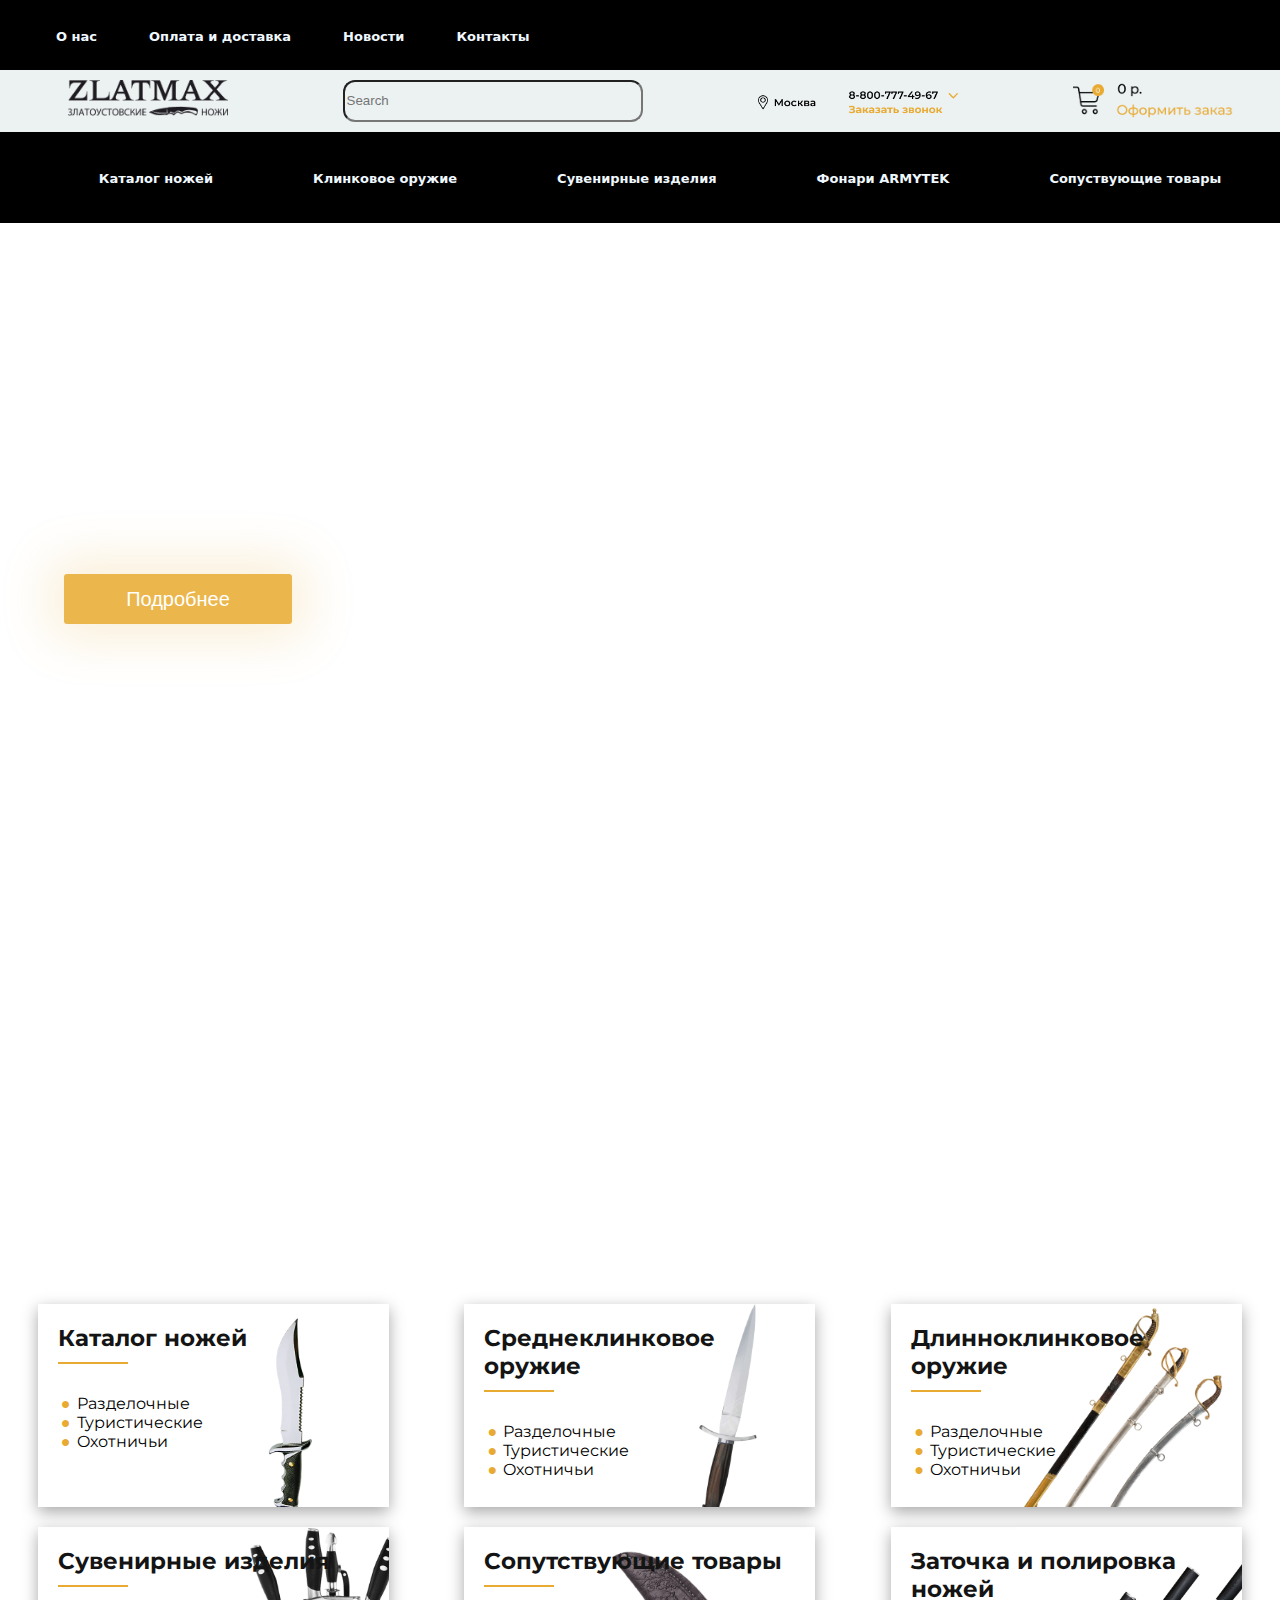
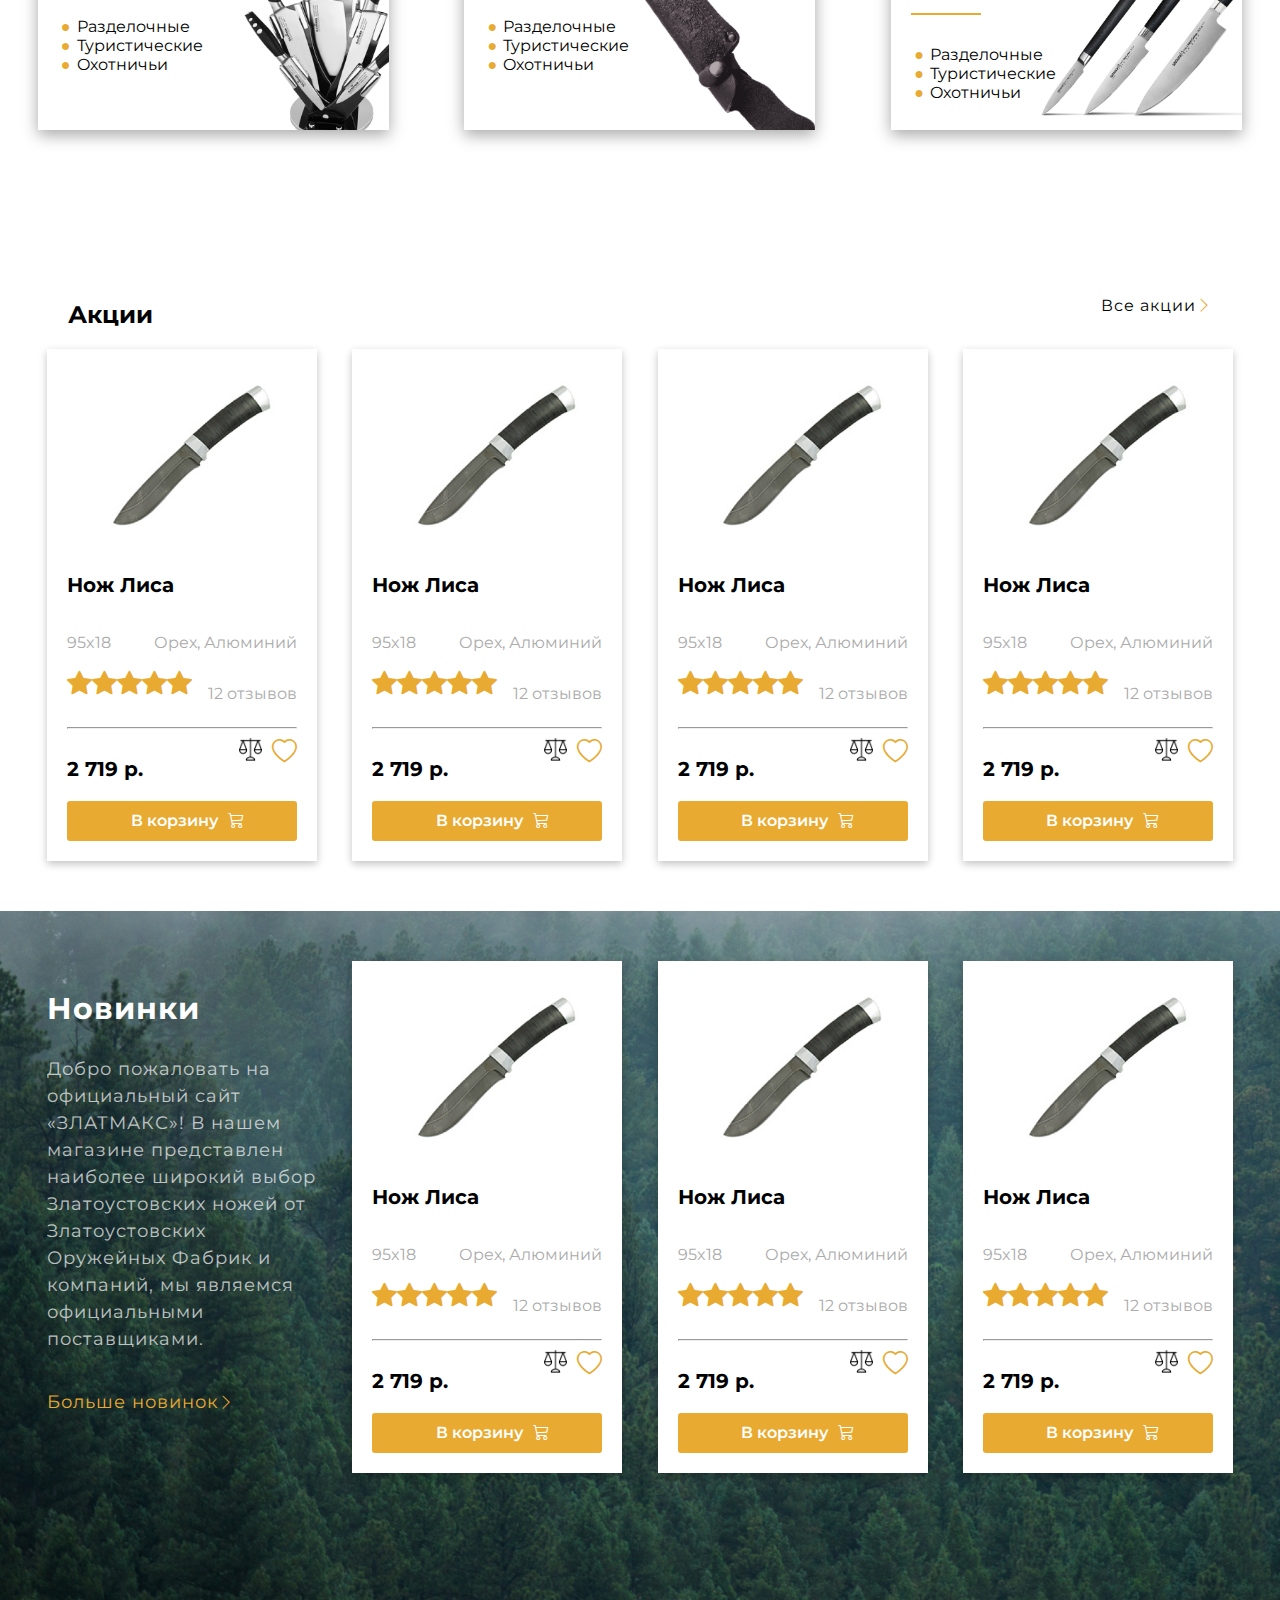
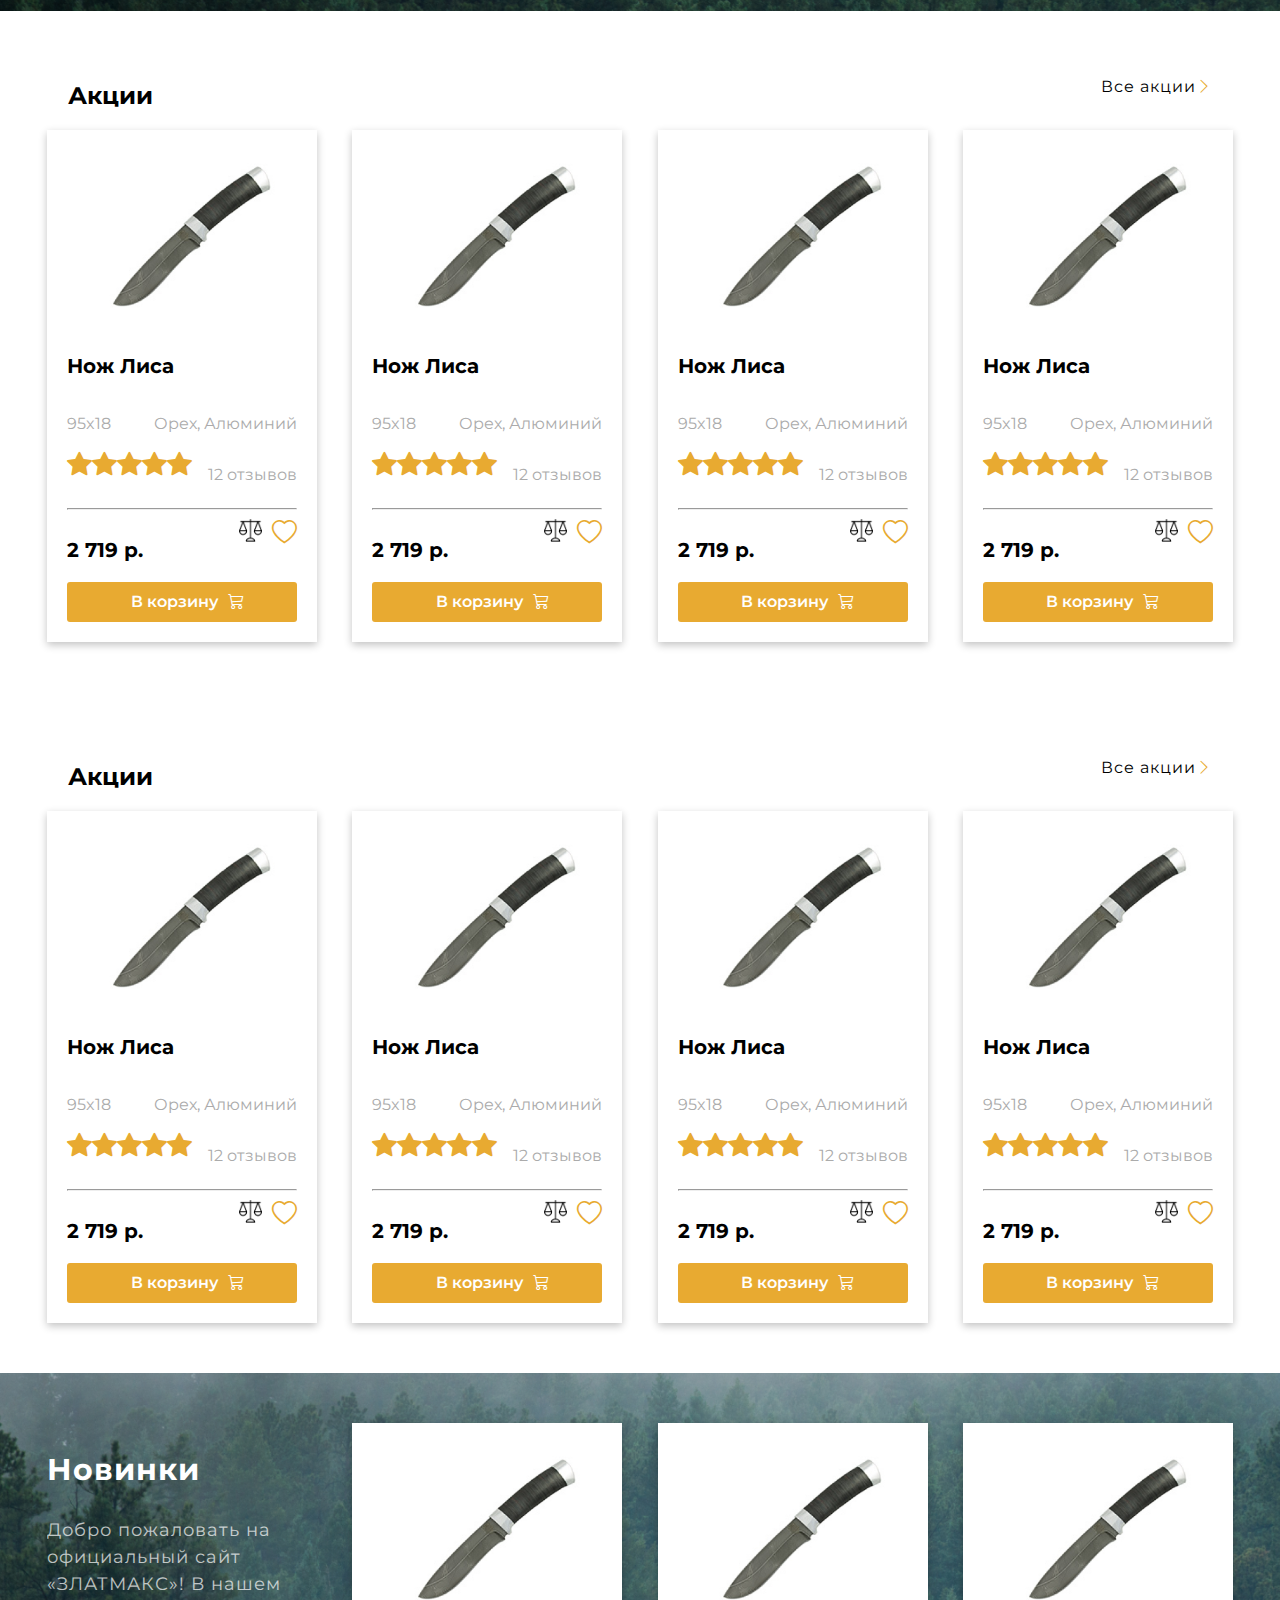
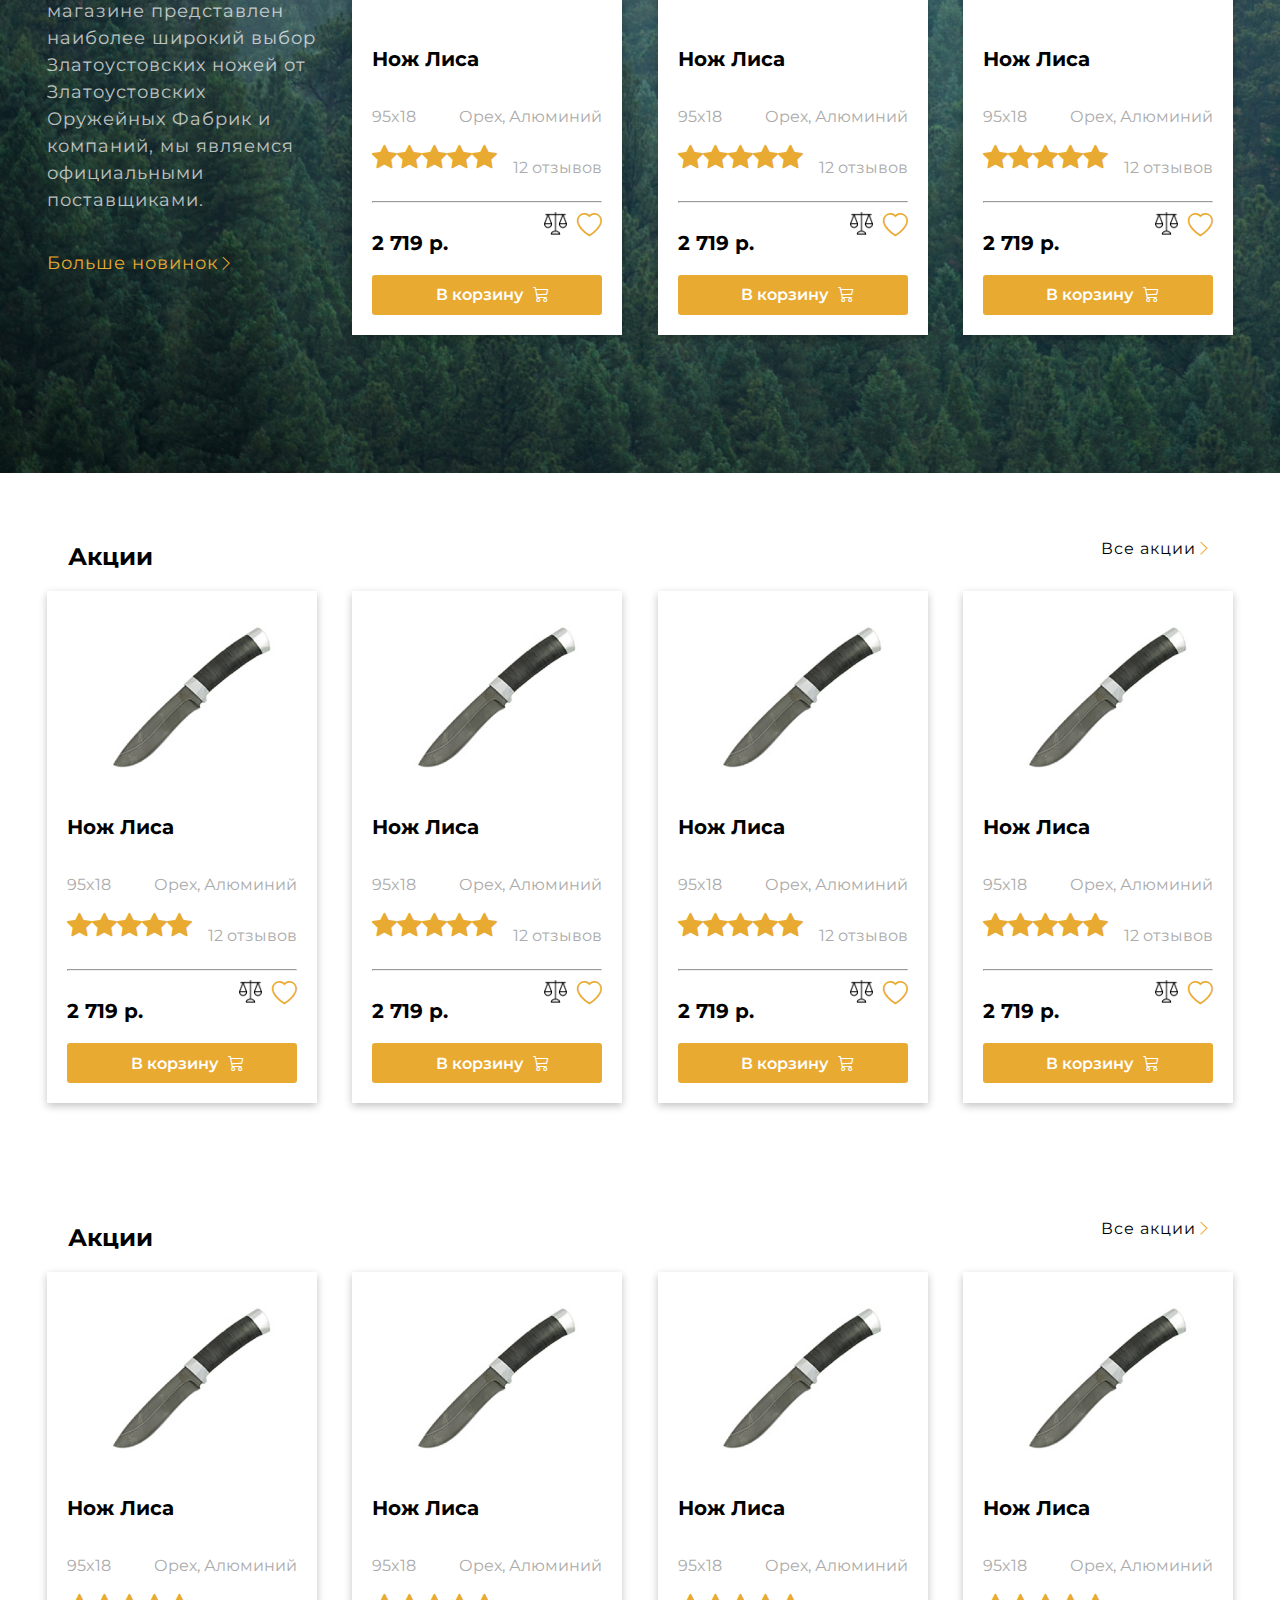
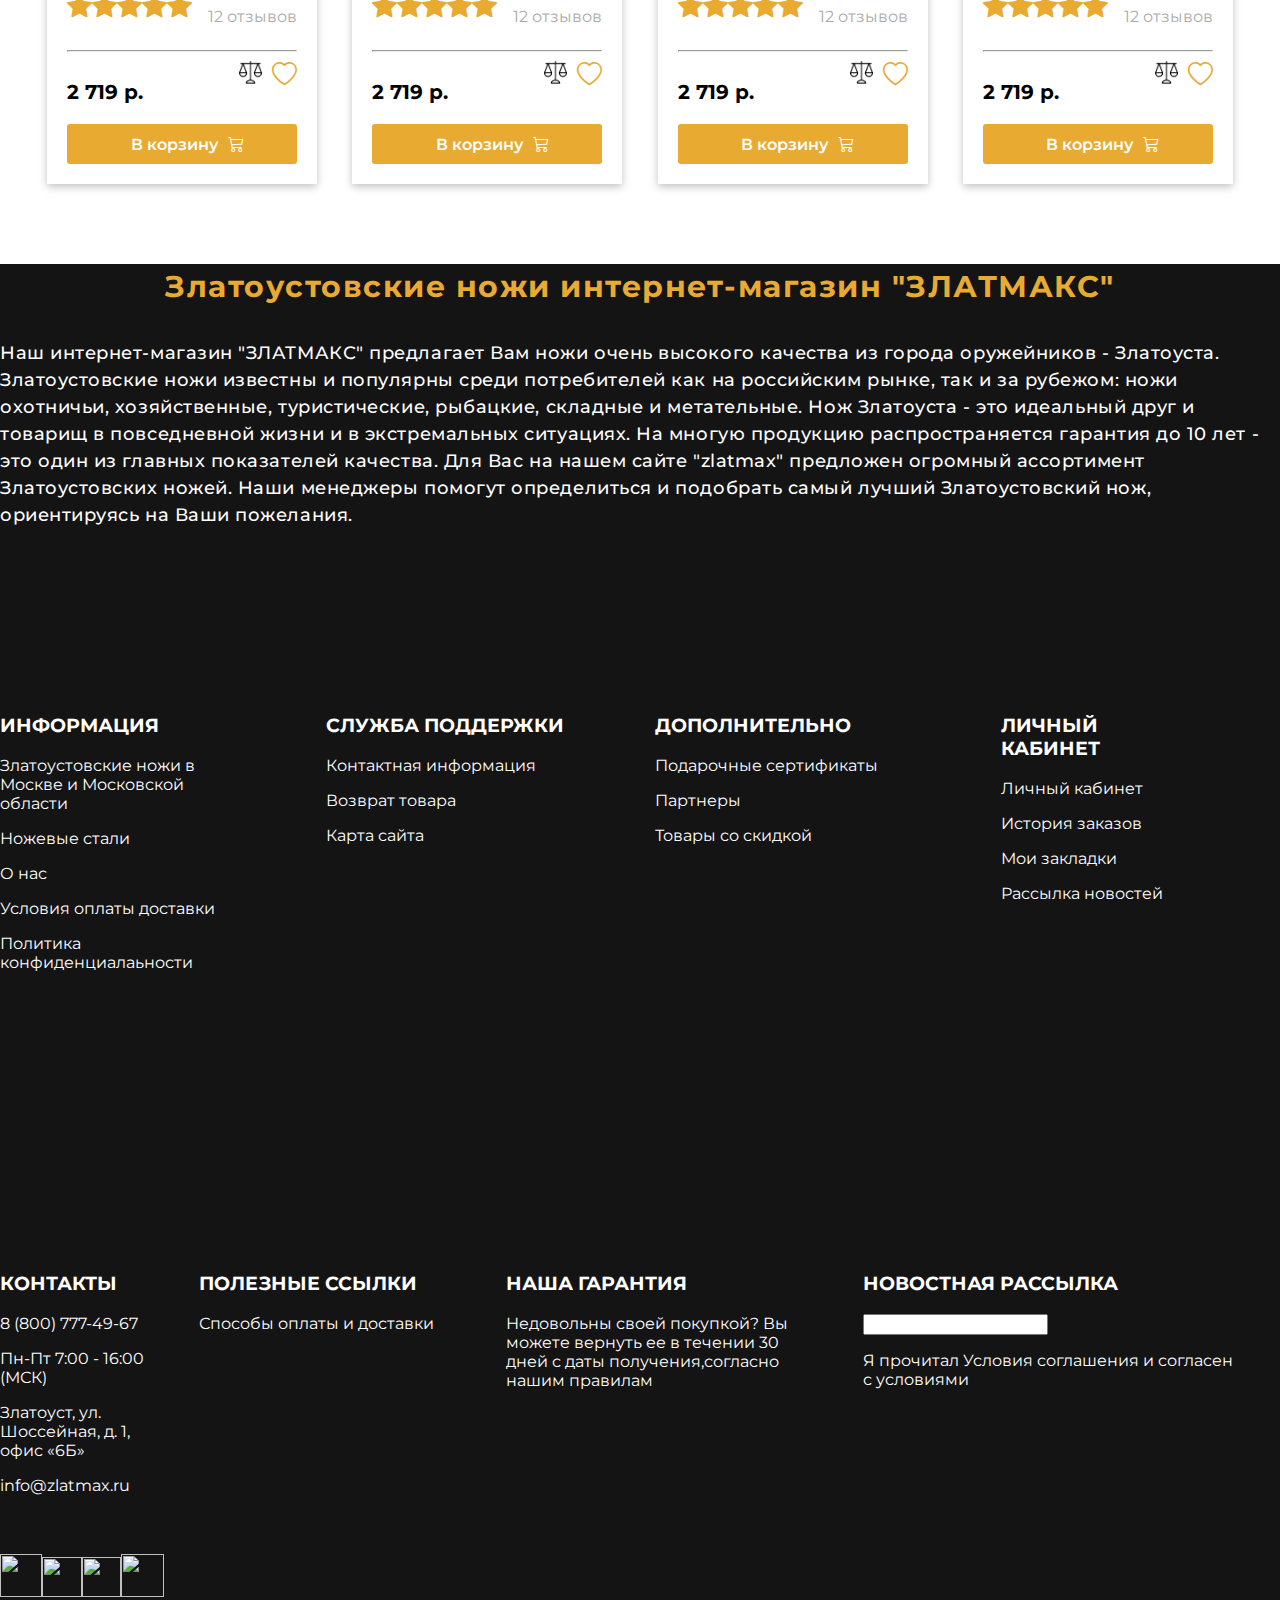
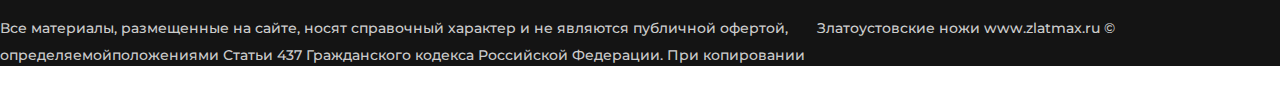
==== commit ef3c3899: "navbarga link berdim" ====
--- a/Compiled-HTML/index.html
+++ b/Compiled-HTML/index.html
@@ -1 +1 @@
-<!DOCTYPE html><html lang="en"><head><meta charset="UTF-8"><meta name="viewport" content="width=device-width, initial-scale=1.0"><title>Ножи Златоуст – Купить качественные Златоустовские ...</title><!-- * =============== STYLE ===============--><link rel="stylesheet" href="../scss/main.css"><!-- * =============== favicon ===============--><link rel="icon" href="https://www.zlatmax.ru/favicon.svg"><!-- * =============== Bootstrap ===============--><link rel="stylesheet" href="https://cdn.jsdelivr.net/npm/bootstrap-icons@1.11.2/font/bootstrap-icons.min.css"><!-- * =============== Montserrat FONT ===============--><link rel="preconnect" href="https://fonts.googleapis.com"><link rel="preconnect" href="https://fonts.gstatic.com" crossorigin><link href="https://fonts.googleapis.com/css2?family=Montserrat:ital,wght@0,100..900;1,100..900&amp;display=swap" rel="stylesheet"></head><body> <!-- * =============== Section-1 Nodir's ===============--><section class="navbar__top__item"><ul class="navbar__items"><li class="nav__items__item"><a class="nav__items__item__link" href="#">O нас</a></li><li class="nav__items__item"><a class="nav__items__item__link" href="#">Оплата и доставка</a></li><li class="nav__items__item"><a class="nav__items__item__link" href="#">Новости</a></li><li class="nav__items__item"><a class="nav__items__item__link" href="#">Контакты</a></li><li class="nav__items__item"><div class="nav__items__item__avatar"><img class="avatar" src="../img/headir/avatar.png" alt=""><a class="nav__items__item__link" href="#">Личный кабинет</a></div></li></ul></section><div class="zlatmax__navbar"><div class="zlatmax__navbar__card"><img class="zlatmax__navbar__img" src="../img/headir/logo.png" alt=""></div><div class="zlatmax__navbar__card"><input class="zlatmax__navbar__search" type="search" name="search" placeholder="Search" autocomplete="off"></div><div class="zlatmax__navbar__card"> <img class="location" src="../img/headir/location.png" alt=""></div><div class="zlatmax__navbar__card"><img class="savat" src="../img/headir/savat.png" alt=""></div></div><div class="container_katalok"><ul class="text-center"><li class="nav-item"><a class="nav-link" href="#">Каталог ножей</a></li><li class="nav-item"><a class="nav-link" href="#">Клинковое оружие</a></li><li class="nav-item"><a class="nav-link" href="#">Сувенирные изделия</a></li><li class="nav-item"><a class="nav-link" href="#">Фонари ARMYTEK</a></li><li class="nav-item"><a class="nav-link" href="#">Сопуствующие товары</a></li></ul></div><!-- * =============== Section-2 Jasur's ===============--><!-- ! Header //--><header class="KnifeBg"><div class="KnifeBg__TextL"><div class="KnifeBg-TextL__Img"><img src="../img/headir/knives-pack.png" alt=""></div><h4 class="KnifeBg-TextL__h4">Интернет магазин сертифицированных  </h4><h4 class="KnifeBg-TextL__h4-2">златоустовских ножей</h4><p class="KnifeBg-TextL__p">Добро пожаловать на официальный сайт «ЗЛАТМАКС»! В нашем магазине представлен наиболее широкий выбор Златоустовских ножей от Златоустовских Оружейных Фабрик и компаний, мы являемся официальными поставщиками.</p><button class="KnifeBg-TextL__btn">Подробнее</button></div><div class="KnifeBg-TextL__Sell"><div class="KnifeBg-TextL-Sell__Card"><img src="../img/headir/pack/1.png" alt=""><p class="KnifeBg-TextL-Sell-Card-P">Гарантия 100% возврата<br><span>денежных средств</span></p></div><div class="KnifeBg-TextL-Sell__Card"><img src="../img/headir/pack/2.png" alt=""><p class="KnifeBg-TextL-Sell-Card-P">Доставка по России, <br><span>Казахстану и Белоруссии</span></p></div><div class="KnifeBg-TextL-Sell__Card"><img src="../img/headir/pack/3.png" alt=""><p class="KnifeBg-TextL-Sell-Card-P">Возможность оформление <br><span>заказа без регистрации.</span></p></div><div class="KnifeBg-TextL-Sell__Card Four-IMG"><img src="../img/headir/pack/4.png" alt=""><p class="KnifeBg-TextL-Sell-Card-P">Скидки постоянным<br><span>покупателям. </span></p></div></div></header><!-- ! Header Ending //--><section class="container"><div class="KnifeGrid"><div class="KnifeGrid__Card h-rotate"> <div class="KnifeGrid-Card__Text"><a href="">Каталог ножей</a><div class="KnifeGrid-Card-Text__line"></div><ul class="KnifeGrid-Card-Text__Kategoriy"> <li>Разделочные</li><li>Туристические</li><li>Oхотничьи</li></ul></div></div><div class="KnifeGrid__Card2 h-rotate"> <div class="KnifeGrid-Card__Text"><a href="">Среднеклинковое оружие</a><div class="KnifeGrid-Card-Text__line"></div><ul class="KnifeGrid-Card-Text__Kategoriy"> <li>Разделочные</li><li>Туристические</li><li>Oхотничьи</li></ul></div></div><div class="KnifeGrid__Card3 h-rotate"> <div class="KnifeGrid-Card__Text"><a href="">Длинноклинковое оружие</a><div class="KnifeGrid-Card-Text__line"></div><ul class="KnifeGrid-Card-Text__Kategoriy"> <li>Разделочные</li><li>Туристические</li><li>Oхотничьи</li></ul></div></div><div class="KnifeGrid__Card4 h-rotate"> <div class="KnifeGrid-Card__Text"><a href="">Сувенирные изделия</a><div class="KnifeGrid-Card-Text__line"></div><ul class="KnifeGrid-Card-Text__Kategoriy"> <li>Разделочные</li><li>Туристические</li><li>Oхотничьи</li></ul></div></div><div class="KnifeGrid__Card5 h-rotate"> <div class="KnifeGrid-Card__Text"><a href="">Сопутствующие товары</a><div class="KnifeGrid-Card-Text__line"></div><ul class="KnifeGrid-Card-Text__Kategoriy"> <li>Разделочные</li><li>Туристические</li><li>Oхотничьи</li></ul></div></div><div class="KnifeGrid__Card6 h-rotate">   <div class="KnifeGrid-Card__Text"><a href="">Заточка и полировка ножей</a><div class="KnifeGrid-Card-Text__line"></div><ul class="KnifeGrid-Card-Text__Kategoriy"> <li>Разделочные</li><li>Туристические</li><li>Oхотничьи</li></ul></div></div></div></section><!-- * =============== Section-3 ===============--><!DOCTYPE html><html lang="en"><head><meta charset="UTF-8"><meta name="viewport" content="width=device-width, initial-scale=1.0"><title>Document</title><link rel="stylesheet" href="../../../scss/main.css"></head><body><section class="cards-section"><div class="cards-section__items"><div class="cards-section-items__subtitle"><h2>Акции</h2><div class="cards-section-items__title"><p>Все акции</p><i class="bi bi-chevron-right"></i></div></div><div class="cards-section-items__title-cards"><div class="title-cards__subtitle"><img class="img-knife" src="../../../img/Knife/01s 1.png" alt=""><h3>Нож Лиса</h3><div class="title-cards__title"><p>95x18</p><p>Орех, Алюминий</p></div><div class="title-cards__title"><div><i class="bi bi-star-fill"></i><i class="bi bi-star-fill"></i><i class="bi bi-star-fill"></i><i class="bi bi-star-fill"></i><i class="bi bi-star-fill"></i></div><p>12 отзывов</p></div><hr><div class="title-cards__title"><h3>2 719 р.</h3><div> <img src="../../../img/Stars/Group.png" alt=""><i class="bi bi-heart"></i></div></div><div class="cards-section-items__btn-card"><p>В корзину</p><i class="bi bi-cart3"> </i></div></div><div class="title-cards__subtitle"><img class="img-knife" src="../../../img/Knife/01s 1.png" alt=""><h3>Нож Лиса</h3><div class="title-cards__title"><p>95x18</p><p>Орех, Алюминий</p></div><div class="title-cards__title"><div><i class="bi bi-star-fill"></i><i class="bi bi-star-fill"></i><i class="bi bi-star-fill"></i><i class="bi bi-star-fill"></i><i class="bi bi-star-fill"></i></div><p>12 отзывов</p></div><hr><div class="title-cards__title"><h3>2 719 р.</h3><div> <img src="../../../img/Stars/Group.png" alt=""><i class="bi bi-heart"></i></div></div><div class="cards-section-items__btn-card"><p>В корзину</p><i class="bi bi-cart3"> </i></div></div><div class="title-cards__subtitle"><img class="img-knife" src="../../../img/Knife/01s 1.png" alt=""><h3>Нож Лиса</h3><div class="title-cards__title"><p>95x18</p><p>Орех, Алюминий</p></div><div class="title-cards__title"><div><i class="bi bi-star-fill"></i><i class="bi bi-star-fill"></i><i class="bi bi-star-fill"></i><i class="bi bi-star-fill"></i><i class="bi bi-star-fill"></i></div><p>12 отзывов</p></div><hr><div class="title-cards__title"><h3>2 719 р.</h3><div> <img src="../../../img/Stars/Group.png" alt=""><i class="bi bi-heart"></i></div></div><div class="cards-section-items__btn-card"><p>В корзину</p><i class="bi bi-cart3"> </i></div></div><div class="title-cards__subtitle"><img class="img-knife" src="../../../img/Knife/01s 1.png" alt=""><h3>Нож Лиса</h3><div class="title-cards__title"><p>95x18</p><p>Орех, Алюминий</p></div><div class="title-cards__title"><div><i class="bi bi-star-fill"></i><i class="bi bi-star-fill"></i><i class="bi bi-star-fill"></i><i class="bi bi-star-fill"></i><i class="bi bi-star-fill"></i></div><p>12 отзывов</p></div><hr><div class="title-cards__title"><h3>2 719 р.</h3><div> <img src="../../../img/Stars/Group.png" alt=""><i class="bi bi-heart"></i></div></div><div class="cards-section-items__btn-card"><p>В корзину</p><i class="bi bi-cart3"> </i></div></div></div></div></section><section class="second-cards-section"><div class="second-cards-section__items"><div class="second-cards-section-items__title-cards"><div class="second-cards-section-items__title"><h2>Новинки</h2><p>Добро пожаловать на официальный сайт «ЗЛАТМАКС»! В нашем магазине представлен наиболее широкий выбор Златоустовских ножей от Златоустовских Оружейных Фабрик и компаний, мы являемся официальными поставщиками.</p><div class="title-cards__title"><p>Больше новинок</p><i class="bi bi-chevron-right"></i></div></div><div class="title-cards__subtitle"><img class="img-knife" src="../../../img/Knife/01s 1.png" alt=""><h3>Нож Лиса</h3><div class="title-cards__title"><p>95x18</p><p>Орех, Алюминий</p></div><div class="title-cards__title"><div><i class="bi bi-star-fill"></i><i class="bi bi-star-fill"></i><i class="bi bi-star-fill"></i><i class="bi bi-star-fill"></i><i class="bi bi-star-fill"></i></div><p>12 отзывов</p></div><hr><div class="title-cards__title"><h3>2 719 р.</h3><div> <img src="../../../img/Stars/Group.png" alt=""><i class="bi bi-heart"></i></div></div><div class="second-cards-section-items__btn-card"><p>В корзину</p><i class="bi bi-cart3"> </i></div></div><div class="title-cards__subtitle"><img class="img-knife" src="../../../img/Knife/01s 1.png" alt=""><h3>Нож Лиса</h3><div class="title-cards__title"><p>95x18</p><p>Орех, Алюминий</p></div><div class="title-cards__title"><div><i class="bi bi-star-fill"></i><i class="bi bi-star-fill"></i><i class="bi bi-star-fill"></i><i class="bi bi-star-fill"></i><i class="bi bi-star-fill"></i></div><p>12 отзывов</p></div><hr><div class="title-cards__title"><h3>2 719 р.</h3><div> <img src="../../../img/Stars/Group.png" alt=""><i class="bi bi-heart"></i></div></div><div class="second-cards-section-items__btn-card"><p>В корзину</p><i class="bi bi-cart3"> </i></div></div><div class="title-cards__subtitle"><img class="img-knife" src="../../../img/Knife/01s 1.png" alt=""><h3>Нож Лиса</h3><div class="title-cards__title"><p>95x18</p><p>Орех, Алюминий</p></div><div class="title-cards__title"><div><i class="bi bi-star-fill"></i><i class="bi bi-star-fill"></i><i class="bi bi-star-fill"></i><i class="bi bi-star-fill"></i><i class="bi bi-star-fill"></i></div><p>12 отзывов</p></div><hr><div class="title-cards__title"><h3>2 719 р.</h3><div> <img src="../../../img/Stars/Group.png" alt=""><i class="bi bi-heart"></i></div></div><div class="second-cards-section-items__btn-card"><p>В корзину</p><i class="bi bi-cart3"> </i></div></div></div></div></section><section class="cards-section"><div class="cards-section__items"><div class="cards-section-items__subtitle"><h2>Акции</h2><div class="cards-section-items__title"><p>Все акции</p><i class="bi bi-chevron-right"></i></div></div><div class="cards-section-items__title-cards"><div class="title-cards__subtitle"><img class="img-knife" src="../../../img/Knife/01s 1.png" alt=""><h3>Нож Лиса</h3><div class="title-cards__title"><p>95x18</p><p>Орех, Алюминий</p></div><div class="title-cards__title"><div><i class="bi bi-star-fill"></i><i class="bi bi-star-fill"></i><i class="bi bi-star-fill"></i><i class="bi bi-star-fill"></i><i class="bi bi-star-fill"></i></div><p>12 отзывов</p></div><hr><div class="title-cards__title"><h3>2 719 р.</h3><div> <img src="../../../img/Stars/Group.png" alt=""><i class="bi bi-heart"></i></div></div><div class="cards-section-items__btn-card"><p>В корзину</p><i class="bi bi-cart3"> </i></div></div><div class="title-cards__subtitle"><img class="img-knife" src="../../../img/Knife/01s 1.png" alt=""><h3>Нож Лиса</h3><div class="title-cards__title"><p>95x18</p><p>Орех, Алюминий</p></div><div class="title-cards__title"><div><i class="bi bi-star-fill"></i><i class="bi bi-star-fill"></i><i class="bi bi-star-fill"></i><i class="bi bi-star-fill"></i><i class="bi bi-star-fill"></i></div><p>12 отзывов</p></div><hr><div class="title-cards__title"><h3>2 719 р.</h3><div> <img src="../../../img/Stars/Group.png" alt=""><i class="bi bi-heart"></i></div></div><div class="cards-section-items__btn-card"><p>В корзину</p><i class="bi bi-cart3"> </i></div></div><div class="title-cards__subtitle"><img class="img-knife" src="../../../img/Knife/01s 1.png" alt=""><h3>Нож Лиса</h3><div class="title-cards__title"><p>95x18</p><p>Орех, Алюминий</p></div><div class="title-cards__title"><div><i class="bi bi-star-fill"></i><i class="bi bi-star-fill"></i><i class="bi bi-star-fill"></i><i class="bi bi-star-fill"></i><i class="bi bi-star-fill"></i></div><p>12 отзывов</p></div><hr><div class="title-cards__title"><h3>2 719 р.</h3><div> <img src="../../../img/Stars/Group.png" alt=""><i class="bi bi-heart"></i></div></div><div class="cards-section-items__btn-card"><p>В корзину</p><i class="bi bi-cart3"> </i></div></div><div class="title-cards__subtitle"><img class="img-knife" src="../../../img/Knife/01s 1.png" alt=""><h3>Нож Лиса</h3><div class="title-cards__title"><p>95x18</p><p>Орех, Алюминий</p></div><div class="title-cards__title"><div><i class="bi bi-star-fill"></i><i class="bi bi-star-fill"></i><i class="bi bi-star-fill"></i><i class="bi bi-star-fill"></i><i class="bi bi-star-fill"></i></div><p>12 отзывов</p></div><hr><div class="title-cards__title"><h3>2 719 р.</h3><div> <img src="../../../img/Stars/Group.png" alt=""><i class="bi bi-heart"></i></div></div><div class="cards-section-items__btn-card"><p>В корзину</p><i class="bi bi-cart3"> </i></div></div></div></div></section><section class="cards-section"><div class="cards-section__items"><div class="cards-section-items__subtitle"><h2>Акции</h2><div class="cards-section-items__title"><p>Все акции</p><i class="bi bi-chevron-right"></i></div></div><div class="cards-section-items__title-cards"><div class="title-cards__subtitle"><img class="img-knife" src="../../../img/Knife/01s 1.png" alt=""><h3>Нож Лиса</h3><div class="title-cards__title"><p>95x18</p><p>Орех, Алюминий</p></div><div class="title-cards__title"><div><i class="bi bi-star-fill"></i><i class="bi bi-star-fill"></i><i class="bi bi-star-fill"></i><i class="bi bi-star-fill"></i><i class="bi bi-star-fill"></i></div><p>12 отзывов</p></div><hr><div class="title-cards__title"><h3>2 719 р.</h3><div> <img src="../../../img/Stars/Group.png" alt=""><i class="bi bi-heart"></i></div></div><div class="cards-section-items__btn-card"><p>В корзину</p><i class="bi bi-cart3"> </i></div></div><div class="title-cards__subtitle"><img class="img-knife" src="../../../img/Knife/01s 1.png" alt=""><h3>Нож Лиса</h3><div class="title-cards__title"><p>95x18</p><p>Орех, Алюминий</p></div><div class="title-cards__title"><div><i class="bi bi-star-fill"></i><i class="bi bi-star-fill"></i><i class="bi bi-star-fill"></i><i class="bi bi-star-fill"></i><i class="bi bi-star-fill"></i></div><p>12 отзывов</p></div><hr><div class="title-cards__title"><h3>2 719 р.</h3><div> <img src="../../../img/Stars/Group.png" alt=""><i class="bi bi-heart"></i></div></div><div class="cards-section-items__btn-card"><p>В корзину</p><i class="bi bi-cart3"> </i></div></div><div class="title-cards__subtitle"><img class="img-knife" src="../../../img/Knife/01s 1.png" alt=""><h3>Нож Лиса</h3><div class="title-cards__title"><p>95x18</p><p>Орех, Алюминий</p></div><div class="title-cards__title"><div><i class="bi bi-star-fill"></i><i class="bi bi-star-fill"></i><i class="bi bi-star-fill"></i><i class="bi bi-star-fill"></i><i class="bi bi-star-fill"></i></div><p>12 отзывов</p></div><hr><div class="title-cards__title"><h3>2 719 р.</h3><div> <img src="../../../img/Stars/Group.png" alt=""><i class="bi bi-heart"></i></div></div><div class="cards-section-items__btn-card"><p>В корзину</p><i class="bi bi-cart3"> </i></div></div><div class="title-cards__subtitle"><img class="img-knife" src="../../../img/Knife/01s 1.png" alt=""><h3>Нож Лиса</h3><div class="title-cards__title"><p>95x18</p><p>Орех, Алюминий</p></div><div class="title-cards__title"><div><i class="bi bi-star-fill"></i><i class="bi bi-star-fill"></i><i class="bi bi-star-fill"></i><i class="bi bi-star-fill"></i><i class="bi bi-star-fill"></i></div><p>12 отзывов</p></div><hr><div class="title-cards__title"><h3>2 719 р.</h3><div> <img src="../../../img/Stars/Group.png" alt=""><i class="bi bi-heart"></i></div></div><div class="cards-section-items__btn-card"><p>В корзину</p><i class="bi bi-cart3"> </i></div></div></div></div></section><section class="second-cards-section"><div class="second-cards-section__items"><div class="second-cards-section-items__title-cards"><div class="second-cards-section-items__title"><h2>Новинки</h2><p>Добро пожаловать на официальный сайт «ЗЛАТМАКС»! В нашем магазине представлен наиболее широкий выбор Златоустовских ножей от Златоустовских Оружейных Фабрик и компаний, мы являемся официальными поставщиками.</p><div class="title-cards__title"><p>Больше новинок</p><i class="bi bi-chevron-right"></i></div></div><div class="title-cards__subtitle"><img class="img-knife" src="../../../img/Knife/01s 1.png" alt=""><h3>Нож Лиса</h3><div class="title-cards__title"><p>95x18</p><p>Орех, Алюминий</p></div><div class="title-cards__title"><div><i class="bi bi-star-fill"></i><i class="bi bi-star-fill"></i><i class="bi bi-star-fill"></i><i class="bi bi-star-fill"></i><i class="bi bi-star-fill"></i></div><p>12 отзывов</p></div><hr><div class="title-cards__title"><h3>2 719 р.</h3><div> <img src="../../../img/Stars/Group.png" alt=""><i class="bi bi-heart"></i></div></div><div class="second-cards-section-items__btn-card"><p>В корзину</p><i class="bi bi-cart3"> </i></div></div><div class="title-cards__subtitle"><img class="img-knife" src="../../../img/Knife/01s 1.png" alt=""><h3>Нож Лиса</h3><div class="title-cards__title"><p>95x18</p><p>Орех, Алюминий</p></div><div class="title-cards__title"><div><i class="bi bi-star-fill"></i><i class="bi bi-star-fill"></i><i class="bi bi-star-fill"></i><i class="bi bi-star-fill"></i><i class="bi bi-star-fill"></i></div><p>12 отзывов</p></div><hr><div class="title-cards__title"><h3>2 719 р.</h3><div> <img src="../../../img/Stars/Group.png" alt=""><i class="bi bi-heart"></i></div></div><div class="second-cards-section-items__btn-card"><p>В корзину</p><i class="bi bi-cart3"> </i></div></div><div class="title-cards__subtitle"><img class="img-knife" src="../../../img/Knife/01s 1.png" alt=""><h3>Нож Лиса</h3><div class="title-cards__title"><p>95x18</p><p>Орех, Алюминий</p></div><div class="title-cards__title"><div><i class="bi bi-star-fill"></i><i class="bi bi-star-fill"></i><i class="bi bi-star-fill"></i><i class="bi bi-star-fill"></i><i class="bi bi-star-fill"></i></div><p>12 отзывов</p></div><hr><div class="title-cards__title"><h3>2 719 р.</h3><div> <img src="../../../img/Stars/Group.png" alt=""><i class="bi bi-heart"></i></div></div><div class="second-cards-section-items__btn-card"><p>В корзину</p><i class="bi bi-cart3"> </i></div></div></div></div></section><section class="cards-section"><div class="cards-section__items"><div class="cards-section-items__subtitle"><h2>Акции</h2><div class="cards-section-items__title"><p>Все акции</p><i class="bi bi-chevron-right"></i></div></div><div class="cards-section-items__title-cards"><div class="title-cards__subtitle"><img class="img-knife" src="../../../img/Knife/01s 1.png" alt=""><h3>Нож Лиса</h3><div class="title-cards__title"><p>95x18</p><p>Орех, Алюминий</p></div><div class="title-cards__title"><div><i class="bi bi-star-fill"></i><i class="bi bi-star-fill"></i><i class="bi bi-star-fill"></i><i class="bi bi-star-fill"></i><i class="bi bi-star-fill"></i></div><p>12 отзывов</p></div><hr><div class="title-cards__title"><h3>2 719 р.</h3><div> <img src="../../../img/Stars/Group.png" alt=""><i class="bi bi-heart"></i></div></div><div class="cards-section-items__btn-card"><p>В корзину</p><i class="bi bi-cart3"> </i></div></div><div class="title-cards__subtitle"><img class="img-knife" src="../../../img/Knife/01s 1.png" alt=""><h3>Нож Лиса</h3><div class="title-cards__title"><p>95x18</p><p>Орех, Алюминий</p></div><div class="title-cards__title"><div><i class="bi bi-star-fill"></i><i class="bi bi-star-fill"></i><i class="bi bi-star-fill"></i><i class="bi bi-star-fill"></i><i class="bi bi-star-fill"></i></div><p>12 отзывов</p></div><hr><div class="title-cards__title"><h3>2 719 р.</h3><div> <img src="../../../img/Stars/Group.png" alt=""><i class="bi bi-heart"></i></div></div><div class="cards-section-items__btn-card"><p>В корзину</p><i class="bi bi-cart3"> </i></div></div><div class="title-cards__subtitle"><img class="img-knife" src="../../../img/Knife/01s 1.png" alt=""><h3>Нож Лиса</h3><div class="title-cards__title"><p>95x18</p><p>Орех, Алюминий</p></div><div class="title-cards__title"><div><i class="bi bi-star-fill"></i><i class="bi bi-star-fill"></i><i class="bi bi-star-fill"></i><i class="bi bi-star-fill"></i><i class="bi bi-star-fill"></i></div><p>12 отзывов</p></div><hr><div class="title-cards__title"><h3>2 719 р.</h3><div> <img src="../../../img/Stars/Group.png" alt=""><i class="bi bi-heart"></i></div></div><div class="cards-section-items__btn-card"><p>В корзину</p><i class="bi bi-cart3"> </i></div></div><div class="title-cards__subtitle"><img class="img-knife" src="../../../img/Knife/01s 1.png" alt=""><h3>Нож Лиса</h3><div class="title-cards__title"><p>95x18</p><p>Орех, Алюминий</p></div><div class="title-cards__title"><div><i class="bi bi-star-fill"></i><i class="bi bi-star-fill"></i><i class="bi bi-star-fill"></i><i class="bi bi-star-fill"></i><i class="bi bi-star-fill"></i></div><p>12 отзывов</p></div><hr><div class="title-cards__title"><h3>2 719 р.</h3><div> <img src="../../../img/Stars/Group.png" alt=""><i class="bi bi-heart"></i></div></div><div class="cards-section-items__btn-card"><p>В корзину</p><i class="bi bi-cart3"> </i></div></div></div></div></section><section class="cards-section"><div class="cards-section__items"><div class="cards-section-items__subtitle"><h2>Акции</h2><div class="cards-section-items__title"><p>Все акции</p><i class="bi bi-chevron-right"></i></div></div><div class="cards-section-items__title-cards"><div class="title-cards__subtitle"><img class="img-knife" src="../../../img/Knife/01s 1.png" alt=""><h3>Нож Лиса</h3><div class="title-cards__title"><p>95x18</p><p>Орех, Алюминий</p></div><div class="title-cards__title"><div><i class="bi bi-star-fill"></i><i class="bi bi-star-fill"></i><i class="bi bi-star-fill"></i><i class="bi bi-star-fill"></i><i class="bi bi-star-fill"></i></div><p>12 отзывов</p></div><hr><div class="title-cards__title"><h3>2 719 р.</h3><div> <img src="../../../img/Stars/Group.png" alt=""><i class="bi bi-heart"></i></div></div><div class="cards-section-items__btn-card"><p>В корзину</p><i class="bi bi-cart3"> </i></div></div><div class="title-cards__subtitle"><img class="img-knife" src="../../../img/Knife/01s 1.png" alt=""><h3>Нож Лиса</h3><div class="title-cards__title"><p>95x18</p><p>Орех, Алюминий</p></div><div class="title-cards__title"><div><i class="bi bi-star-fill"></i><i class="bi bi-star-fill"></i><i class="bi bi-star-fill"></i><i class="bi bi-star-fill"></i><i class="bi bi-star-fill"></i></div><p>12 отзывов</p></div><hr><div class="title-cards__title"><h3>2 719 р.</h3><div> <img src="../../../img/Stars/Group.png" alt=""><i class="bi bi-heart"></i></div></div><div class="cards-section-items__btn-card"><p>В корзину</p><i class="bi bi-cart3"> </i></div></div><div class="title-cards__subtitle"><img class="img-knife" src="../../../img/Knife/01s 1.png" alt=""><h3>Нож Лиса</h3><div class="title-cards__title"><p>95x18</p><p>Орех, Алюминий</p></div><div class="title-cards__title"><div><i class="bi bi-star-fill"></i><i class="bi bi-star-fill"></i><i class="bi bi-star-fill"></i><i class="bi bi-star-fill"></i><i class="bi bi-star-fill"></i></div><p>12 отзывов</p></div><hr><div class="title-cards__title"><h3>2 719 р.</h3><div> <img src="../../../img/Stars/Group.png" alt=""><i class="bi bi-heart"></i></div></div><div class="cards-section-items__btn-card"><p>В корзину</p><i class="bi bi-cart3"> </i></div></div><div class="title-cards__subtitle"><img class="img-knife" src="../../../img/Knife/01s 1.png" alt=""><h3>Нож Лиса</h3><div class="title-cards__title"><p>95x18</p><p>Орех, Алюминий</p></div><div class="title-cards__title"><div><i class="bi bi-star-fill"></i><i class="bi bi-star-fill"></i><i class="bi bi-star-fill"></i><i class="bi bi-star-fill"></i><i class="bi bi-star-fill"></i></div><p>12 отзывов</p></div><hr><div class="title-cards__title"><h3>2 719 р.</h3><div> <img src="../../../img/Stars/Group.png" alt=""><i class="bi bi-heart"></i></div></div><div class="cards-section-items__btn-card"><p>В корзину</p><i class="bi bi-cart3"> </i></div></div></div></div></section></body></html><!-- * =============== Section-4 ===============--><section class="section-fifty"><div class="section-fifty"><h1>Наши статьи </h1><div class="fifty-gridd"><div class="fifty-div fifty-first"><img src="../img/fifty-img/Rectangle 42.png" alt=""><div class="fifty-div-info"><h2>Все о ножах: как правильно <br> выбрать</h2><p>24.07.2019</p></div></div><div class="fifty-div fifty-second"><img src="../img/fifty-img/Rectangle 43.png" alt=""><div class="fifty-div-info"><h2>Как правильно выбрать<br> фонарь</h2><p>24.07.2019</p></div></div><div class="fifty-div fifty-third"><img src="../img/fifty-img/Rectangle 44.png" alt=""><div class="fifty-div-info"><h2>Кухонные ножи для хозяек</h2><p>24.07.2019</p></div></div><div class="fifty-div fifty-fourth"><img src="../img/fifty-img/Rectangle 45.png" alt=""><div class="fifty-div-info"><h2>Кухонные ножи для хозяек</h2><p>24.07.2019</p></div></div></div></div><div class="fifty-torch-grid"><div class="fifty-torch-first"><div> <h2>Тактические фонарь</h2><div> </div><p>Lorem ipsum dolor sit amet<br> consectetur adipisicing elit.</p><button>Подробнее</button></div><img src="../img/fifty-img/351 1.png" alt=""></div><div class="fifty-torch-second"><div> <h2>Палобные мультифонари</h2><div> </div><p>Lorem ipsum dolor sit amet<br> consectetur adipisicing elit.</p><button>Подробнее</button></div><img src="../img/fifty-img/fish_fonar 1.png" alt=""></div></div></section><!-- * =============== Section-5 ===============--><!-- * =============== Section-6 ===============--><!-- * =============== Section-7 ===============--><!-- * =============== Section-8 ===============--><!-- * =============== Section-9 ===============--><!-- * =============== Section-10 ==============--><div class="footercontainer"><h3 class="chevar">Златоустовские ножи интернет-магазин "ЗЛАТМАКС"</h3><p class="paragraf">Наш интернет-магазин "ЗЛАТМАКС" предлагает Вам ножи очень высокого качества из города оружейников - Златоуста. Златоустовские ножи известны и популярны среди потребителей как на российским рынке, так и за рубежом: ножи охотничьи, хозяйственные, туристические, рыбацкие, складные и метательные. Нож Златоуста - это идеальный друг и товарищ в повседневной жизни и в экстремальных ситуациях. На многую продукцию распространяется гарантия до 10 лет - это один из главных показателей качества. Для Вас на нашем сайте "zlatmax" предложен огромный ассортимент Златоустовских ножей. Наши менеджеры помогут определиться и подобрать самый лучший Златоустовский нож, ориентируясь на Ваши пожелания.</p></div><div class="beshbarmoq"><div class="Hh"><div class="a"> <h3>ИНФОРМАЦИЯ</h3><p>Златоустовские ножи в Москве и Московской области </p><p>Ножевые стали</p><p>О нас</p><p>Условия оплаты доставки</p><p>Политика конфиденциалaьности</p></div><div class="b"> <h3>СЛУЖБА ПОДДЕРЖКИ</h3><p>Контактная информация </p><p>Возврат товара</p><p>Карта сайта</p></div><div class="c"> <h3>ДОПОЛНИТЕЛЬНО </h3><p>Подарочные сертификаты</p><p>Партнеры</p><p>Товары со скидкой</p></div><div class="d"> <h3>ЛИЧНЫЙ КАБИНЕТ  </h3><p>Личный кабинет</p><p>История заказов</p><p>Мои закладки</p><p>Рассылка новостей</p></div></div><div class="Hh"><div class="e"> <h3> КОНТАКТЫ </h3><p>8 (800) 777-49-67</p><p>Пн-Пт 7:00 - 16:00 (МСК)</p><p>Златоуст, ул. Шоссейная, д. 1, офис «6Б»</p><p>info@zlatmax.ru</p></div><div class="f"> <h3>ПОЛЕЗНЫЕ ССЫЛКИ </h3><p>Способы оплаты и доставки</p></div><div class="g"> <h3>НАША ГАРАНТИЯ</h3><p>Недовольны своей покупкой? Вы можете вернуть ее в течении 30 дней с даты получения,согласно нашим правилам</p></div><div class="h"> <h3> НОВОСТНАЯ РАССЫЛКА </h3><input type="text"><p>Я прочитал Условия соглашения и согласен с условиями </p></div></div><div class="j"><img class="fc" src="https://s3-alpha-sig.figma.com/img/39c0/abf2/cd087916e55dc6e380d8d99b477b67b6?Expires=1712534400&amp;Key-Pair-Id=APKAQ4GOSFWCVNEHN3O4&amp;Signature=BlSuLAvMKbZ6iSutXp2f6239Avivqn7t8bpFaVyhXz5mMQf98DXDXYz2c6cI6oUOye2YOH7CXjEWMdZJxO5gFm4KYueNZYnZPRap-Ap7XMnsjRc0Vvs8tFLIV81LUsm77wFQdBOeY4EBkRlIzq8BH3p1lwlqPjz1Sszjn9DNTrx4rhRxAhXmYdgLinUd~8aSE0~5ZnvGbqBjSwKiLenG~V83VEDn3-gOM4Wtq41fjBlfpJwgVSHbRpUOXrrRwYRQ8dxVzfMhmxfm3stSmV7jyPq5LetNOsOSiqXD9tccDf1pCHJOSlfMjcWnFiWUJMN-~Xe0gLQayZoCv-Grvh81Xw__" alt=""><img class="tel" src="https://s3-alpha-sig.figma.com/img/da10/40a8/4e2bc0ad96d99a10b6107a1d39d618f9?Expires=1712534400&amp;Key-Pair-Id=APKAQ4GOSFWCVNEHN3O4&amp;Signature=HjYiBYvac-qmLo6h6YAHL2XQXSB3OpPFtLfD7qTgFYiHtcNddDo~5T5gF4wMvSZFBaf4uJFN2K8scsiYE7U2t2JYl0a-Kj4pEZ8toHUYXEjtqA40032xWCK~kha62mTFeXV51yKQ7DlM83y-17Y4GP1evPFAEkjIqTg8Vx4~KrxQf9QP4nY1Tg-xXXfg92ybhz7niyt77uLJ3pmsRz6fVKWt2uQdNN0f6FBlsuhAv-AJvuABqF0fSndZkl9QO~udwsurfHTURQnoi1pUuUg8a2u2~jAWu4B2yGoHfMRgu6akU85EB3aVNArvB2XEJEu5NLcLXO1~KeH0cfWLWhaELg__" alt=""><img class="telegram" src="https://s3-alpha-sig.figma.com/img/2804/f307/82eb71566d5e4abc61eeebf7d363adfc?Expires=1712534400&amp;Key-Pair-Id=APKAQ4GOSFWCVNEHN3O4&amp;Signature=hVDPMII-2iAiw55zeP5ei6hpw6c0URvBeLI9l98qG~ZBaDHT-4zfJ5QH2ebO2bUGMeeUBb57KFf7M9~YUMjH7an-~[base64]" alt=""><img class="whatsapp" src="https://s3-alpha-sig.figma.com/img/3db9/c2fc/220566719ecb3b7b8503578e1d3a1078?Expires=1712534400&amp;Key-Pair-Id=APKAQ4GOSFWCVNEHN3O4&amp;Signature=C-LtsMPFEbHY1QwO4Os5qYlJ4i4yaJOKRzSag-OTSdygBj9ndAw4u3LzKCNzuj9TrtZbMqyEscGgQ2CHTi8dUYu0sWAMe4rOFjEgtBWDJ9YWNGbc0UDp4n8KkLFQA8XlSFwAtbacdSYLRM~LzH0si6uW3f5zYG0z4DohQ4nIjYdGh0UAvYuZLHQxy7hvWmlZcc83jcWxsDdhT-GERxRIW4tST1EqocsP5TMz6Ez2qH4ybo0XQgwLhPmFwHvpnlmZd0gmwCtWUlS20QIpiS1XykvuJyqTFlU9OH2rD~kQOpuDbcuPM3TRBalJB9GZRijycEvwFGaHLGvRCtj7CMM~9w__" alt=""></div><div class="bce"> <p class="bce">Все материалы, размещенные на сайте, носят справочный характер и не являются публичной офертой, определяемойположениями Статьи 437 Гражданского кодекса Российской Федерации. При копировании материалов гиперссылка на www.zlatmax.ru обязательна!    </p><p class="sl">Златоустовские ножи www.zlatmax.ru © </p></div></div></body></html>+<!DOCTYPE html><html lang="en"><head><meta charset="UTF-8"><meta name="viewport" content="width=device-width, initial-scale=1.0"><title>Ножи Златоуст – Купить качественные Златоустовские ...</title><!-- * =============== STYLE ===============--><link rel="stylesheet" href="../scss/main.css"><!-- * =============== favicon ===============--><link rel="icon" href="https://www.zlatmax.ru/favicon.svg"><!-- * =============== Bootstrap ===============--><link rel="stylesheet" href="https://cdn.jsdelivr.net/npm/bootstrap-icons@1.11.2/font/bootstrap-icons.min.css"><!-- * =============== Montserrat FONT ===============--><link rel="preconnect" href="https://fonts.googleapis.com"><link rel="preconnect" href="https://fonts.gstatic.com" crossorigin><link href="https://fonts.googleapis.com/css2?family=Montserrat:ital,wght@0,100..900;1,100..900&amp;display=swap" rel="stylesheet"></head><body> <!-- * =============== Section-1 Nodir's ===============--><section class="navbar__top__item"><ul class="navbar__items"><li class="nav__items__item"><a class="nav__items__item__link" href="#">O нас</a></li><li class="nav__items__item"><a class="nav__items__item__link" href="#">Оплата и доставка</a></li><li class="nav__items__item"><a class="nav__items__item__link" href="#">Новости</a></li><li class="nav__items__item"><a class="nav__items__item__link" href="#">Контакты</a></li><li class="nav__items__item"><div class="nav__items__item__avatar"><img class="avatar" src="../img/headir/avatar.png" alt=""><a class="nav__items__item__link" href="#">Личный кабинет</a></div></li></ul></section><div class="zlatmax__navbar"><div class="zlatmax__navbar__card"><img class="zlatmax__navbar__img" src="../img/headir/logo.png" alt=""></div><div class="zlatmax__navbar__card"><input class="zlatmax__navbar__search" type="search" name="search" placeholder="Search" autocomplete="off"></div><div class="zlatmax__navbar__card"> <img class="location" src="../img/headir/location.png" alt=""></div><div class="zlatmax__navbar__card"><img class="savat" src="../img/headir/savat.png" alt=""></div></div><div class="container_katalok"><ul class="text-center"><li class="nav-item"><a class="nav-link" href="./pug/pages/katalog.html">Каталог ножей</a></li><li class="nav-item"><a class="nav-link" href="#">Клинковое оружие</a></li><li class="nav-item"><a class="nav-link" href="#">Сувенирные изделия</a></li><li class="nav-item"><a class="nav-link" href="#">Фонари ARMYTEK</a></li><li class="nav-item"><a class="nav-link" href="#">Сопуствующие товары</a></li></ul></div><!-- * =============== Section-2 Jasur's ===============--><!-- ! Header //--><header class="KnifeBg"><div class="KnifeBg__TextL"><div class="KnifeBg-TextL__Img"><img src="../img/headir/knives-pack.png" alt=""></div><h4 class="KnifeBg-TextL__h4">Интернет магазин сертифицированных  </h4><h4 class="KnifeBg-TextL__h4-2">златоустовских ножей</h4><p class="KnifeBg-TextL__p">Добро пожаловать на официальный сайт «ЗЛАТМАКС»! В нашем магазине представлен наиболее широкий выбор Златоустовских ножей от Златоустовских Оружейных Фабрик и компаний, мы являемся официальными поставщиками.</p><button class="KnifeBg-TextL__btn">Подробнее</button></div><div class="KnifeBg-TextL__Sell"><div class="KnifeBg-TextL-Sell__Card"><img src="../img/headir/pack/1.png" alt=""><p class="KnifeBg-TextL-Sell-Card-P">Гарантия 100% возврата<br><span>денежных средств</span></p></div><div class="KnifeBg-TextL-Sell__Card"><img src="../img/headir/pack/2.png" alt=""><p class="KnifeBg-TextL-Sell-Card-P">Доставка по России, <br><span>Казахстану и Белоруссии</span></p></div><div class="KnifeBg-TextL-Sell__Card"><img src="../img/headir/pack/3.png" alt=""><p class="KnifeBg-TextL-Sell-Card-P">Возможность оформление <br><span>заказа без регистрации.</span></p></div><div class="KnifeBg-TextL-Sell__Card Four-IMG"><img src="../img/headir/pack/4.png" alt=""><p class="KnifeBg-TextL-Sell-Card-P">Скидки постоянным<br><span>покупателям. </span></p></div></div></header><!-- ! Header Ending //--><section class="container"><div class="KnifeGrid"><div class="KnifeGrid__Card h-rotate"> <div class="KnifeGrid-Card__Text"><a href="">Каталог ножей</a><div class="KnifeGrid-Card-Text__line"></div><ul class="KnifeGrid-Card-Text__Kategoriy"> <li>Разделочные</li><li>Туристические</li><li>Oхотничьи</li></ul></div></div><div class="KnifeGrid__Card2 h-rotate"> <div class="KnifeGrid-Card__Text"><a href="">Среднеклинковое оружие</a><div class="KnifeGrid-Card-Text__line"></div><ul class="KnifeGrid-Card-Text__Kategoriy"> <li>Разделочные</li><li>Туристические</li><li>Oхотничьи</li></ul></div></div><div class="KnifeGrid__Card3 h-rotate"> <div class="KnifeGrid-Card__Text"><a href="">Длинноклинковое оружие</a><div class="KnifeGrid-Card-Text__line"></div><ul class="KnifeGrid-Card-Text__Kategoriy"> <li>Разделочные</li><li>Туристические</li><li>Oхотничьи</li></ul></div></div><div class="KnifeGrid__Card4 h-rotate"> <div class="KnifeGrid-Card__Text"><a href="">Сувенирные изделия</a><div class="KnifeGrid-Card-Text__line"></div><ul class="KnifeGrid-Card-Text__Kategoriy"> <li>Разделочные</li><li>Туристические</li><li>Oхотничьи</li></ul></div></div><div class="KnifeGrid__Card5 h-rotate"> <div class="KnifeGrid-Card__Text"><a href="">Сопутствующие товары</a><div class="KnifeGrid-Card-Text__line"></div><ul class="KnifeGrid-Card-Text__Kategoriy"> <li>Разделочные</li><li>Туристические</li><li>Oхотничьи</li></ul></div></div><div class="KnifeGrid__Card6 h-rotate">   <div class="KnifeGrid-Card__Text"><a href="">Заточка и полировка ножей</a><div class="KnifeGrid-Card-Text__line"></div><ul class="KnifeGrid-Card-Text__Kategoriy"> <li>Разделочные</li><li>Туристические</li><li>Oхотничьи</li></ul></div></div></div></section><!-- * =============== Section-3 ===============--><!DOCTYPE html><html lang="en"><head><meta charset="UTF-8"><meta name="viewport" content="width=device-width, initial-scale=1.0"><title>Document</title><link rel="stylesheet" href="../../../scss/main.css"></head><body><section class="cards-section"><div class="cards-section__items"><div class="cards-section-items__subtitle"><h2>Акции</h2><div class="cards-section-items__title"><p>Все акции</p><i class="bi bi-chevron-right"></i></div></div><div class="cards-section-items__title-cards"><div class="title-cards__subtitle"><img class="img-knife" src="../../../img/Knife/01s 1.png" alt=""><h3>Нож Лиса</h3><div class="title-cards__title"><p>95x18</p><p>Орех, Алюминий</p></div><div class="title-cards__title"><div><i class="bi bi-star-fill"></i><i class="bi bi-star-fill"></i><i class="bi bi-star-fill"></i><i class="bi bi-star-fill"></i><i class="bi bi-star-fill"></i></div><p>12 отзывов</p></div><hr><div class="title-cards__title"><h3>2 719 р.</h3><div> <img src="../../../img/Stars/Group.png" alt=""><i class="bi bi-heart"></i></div></div><div class="cards-section-items__btn-card"><p>В корзину</p><i class="bi bi-cart3"> </i></div></div><div class="title-cards__subtitle"><img class="img-knife" src="../../../img/Knife/01s 1.png" alt=""><h3>Нож Лиса</h3><div class="title-cards__title"><p>95x18</p><p>Орех, Алюминий</p></div><div class="title-cards__title"><div><i class="bi bi-star-fill"></i><i class="bi bi-star-fill"></i><i class="bi bi-star-fill"></i><i class="bi bi-star-fill"></i><i class="bi bi-star-fill"></i></div><p>12 отзывов</p></div><hr><div class="title-cards__title"><h3>2 719 р.</h3><div> <img src="../../../img/Stars/Group.png" alt=""><i class="bi bi-heart"></i></div></div><div class="cards-section-items__btn-card"><p>В корзину</p><i class="bi bi-cart3"> </i></div></div><div class="title-cards__subtitle"><img class="img-knife" src="../../../img/Knife/01s 1.png" alt=""><h3>Нож Лиса</h3><div class="title-cards__title"><p>95x18</p><p>Орех, Алюминий</p></div><div class="title-cards__title"><div><i class="bi bi-star-fill"></i><i class="bi bi-star-fill"></i><i class="bi bi-star-fill"></i><i class="bi bi-star-fill"></i><i class="bi bi-star-fill"></i></div><p>12 отзывов</p></div><hr><div class="title-cards__title"><h3>2 719 р.</h3><div> <img src="../../../img/Stars/Group.png" alt=""><i class="bi bi-heart"></i></div></div><div class="cards-section-items__btn-card"><p>В корзину</p><i class="bi bi-cart3"> </i></div></div><div class="title-cards__subtitle"><img class="img-knife" src="../../../img/Knife/01s 1.png" alt=""><h3>Нож Лиса</h3><div class="title-cards__title"><p>95x18</p><p>Орех, Алюминий</p></div><div class="title-cards__title"><div><i class="bi bi-star-fill"></i><i class="bi bi-star-fill"></i><i class="bi bi-star-fill"></i><i class="bi bi-star-fill"></i><i class="bi bi-star-fill"></i></div><p>12 отзывов</p></div><hr><div class="title-cards__title"><h3>2 719 р.</h3><div> <img src="../../../img/Stars/Group.png" alt=""><i class="bi bi-heart"></i></div></div><div class="cards-section-items__btn-card"><p>В корзину</p><i class="bi bi-cart3"> </i></div></div></div></div></section><section class="second-cards-section"><div class="second-cards-section__items"><div class="second-cards-section-items__title-cards"><div class="second-cards-section-items__title"><h2>Новинки</h2><p>Добро пожаловать на официальный сайт «ЗЛАТМАКС»! В нашем магазине представлен наиболее широкий выбор Златоустовских ножей от Златоустовских Оружейных Фабрик и компаний, мы являемся официальными поставщиками.</p><div class="title-cards__title"><p>Больше новинок</p><i class="bi bi-chevron-right"></i></div></div><div class="title-cards__subtitle"><img class="img-knife" src="../../../img/Knife/01s 1.png" alt=""><h3>Нож Лиса</h3><div class="title-cards__title"><p>95x18</p><p>Орех, Алюминий</p></div><div class="title-cards__title"><div><i class="bi bi-star-fill"></i><i class="bi bi-star-fill"></i><i class="bi bi-star-fill"></i><i class="bi bi-star-fill"></i><i class="bi bi-star-fill"></i></div><p>12 отзывов</p></div><hr><div class="title-cards__title"><h3>2 719 р.</h3><div> <img src="../../../img/Stars/Group.png" alt=""><i class="bi bi-heart"></i></div></div><div class="second-cards-section-items__btn-card"><p>В корзину</p><i class="bi bi-cart3"> </i></div></div><div class="title-cards__subtitle"><img class="img-knife" src="../../../img/Knife/01s 1.png" alt=""><h3>Нож Лиса</h3><div class="title-cards__title"><p>95x18</p><p>Орех, Алюминий</p></div><div class="title-cards__title"><div><i class="bi bi-star-fill"></i><i class="bi bi-star-fill"></i><i class="bi bi-star-fill"></i><i class="bi bi-star-fill"></i><i class="bi bi-star-fill"></i></div><p>12 отзывов</p></div><hr><div class="title-cards__title"><h3>2 719 р.</h3><div> <img src="../../../img/Stars/Group.png" alt=""><i class="bi bi-heart"></i></div></div><div class="second-cards-section-items__btn-card"><p>В корзину</p><i class="bi bi-cart3"> </i></div></div><div class="title-cards__subtitle"><img class="img-knife" src="../../../img/Knife/01s 1.png" alt=""><h3>Нож Лиса</h3><div class="title-cards__title"><p>95x18</p><p>Орех, Алюминий</p></div><div class="title-cards__title"><div><i class="bi bi-star-fill"></i><i class="bi bi-star-fill"></i><i class="bi bi-star-fill"></i><i class="bi bi-star-fill"></i><i class="bi bi-star-fill"></i></div><p>12 отзывов</p></div><hr><div class="title-cards__title"><h3>2 719 р.</h3><div> <img src="../../../img/Stars/Group.png" alt=""><i class="bi bi-heart"></i></div></div><div class="second-cards-section-items__btn-card"><p>В корзину</p><i class="bi bi-cart3"> </i></div></div></div></div></section><section class="cards-section"><div class="cards-section__items"><div class="cards-section-items__subtitle"><h2>Акции</h2><div class="cards-section-items__title"><p>Все акции</p><i class="bi bi-chevron-right"></i></div></div><div class="cards-section-items__title-cards"><div class="title-cards__subtitle"><img class="img-knife" src="../../../img/Knife/01s 1.png" alt=""><h3>Нож Лиса</h3><div class="title-cards__title"><p>95x18</p><p>Орех, Алюминий</p></div><div class="title-cards__title"><div><i class="bi bi-star-fill"></i><i class="bi bi-star-fill"></i><i class="bi bi-star-fill"></i><i class="bi bi-star-fill"></i><i class="bi bi-star-fill"></i></div><p>12 отзывов</p></div><hr><div class="title-cards__title"><h3>2 719 р.</h3><div> <img src="../../../img/Stars/Group.png" alt=""><i class="bi bi-heart"></i></div></div><div class="cards-section-items__btn-card"><p>В корзину</p><i class="bi bi-cart3"> </i></div></div><div class="title-cards__subtitle"><img class="img-knife" src="../../../img/Knife/01s 1.png" alt=""><h3>Нож Лиса</h3><div class="title-cards__title"><p>95x18</p><p>Орех, Алюминий</p></div><div class="title-cards__title"><div><i class="bi bi-star-fill"></i><i class="bi bi-star-fill"></i><i class="bi bi-star-fill"></i><i class="bi bi-star-fill"></i><i class="bi bi-star-fill"></i></div><p>12 отзывов</p></div><hr><div class="title-cards__title"><h3>2 719 р.</h3><div> <img src="../../../img/Stars/Group.png" alt=""><i class="bi bi-heart"></i></div></div><div class="cards-section-items__btn-card"><p>В корзину</p><i class="bi bi-cart3"> </i></div></div><div class="title-cards__subtitle"><img class="img-knife" src="../../../img/Knife/01s 1.png" alt=""><h3>Нож Лиса</h3><div class="title-cards__title"><p>95x18</p><p>Орех, Алюминий</p></div><div class="title-cards__title"><div><i class="bi bi-star-fill"></i><i class="bi bi-star-fill"></i><i class="bi bi-star-fill"></i><i class="bi bi-star-fill"></i><i class="bi bi-star-fill"></i></div><p>12 отзывов</p></div><hr><div class="title-cards__title"><h3>2 719 р.</h3><div> <img src="../../../img/Stars/Group.png" alt=""><i class="bi bi-heart"></i></div></div><div class="cards-section-items__btn-card"><p>В корзину</p><i class="bi bi-cart3"> </i></div></div><div class="title-cards__subtitle"><img class="img-knife" src="../../../img/Knife/01s 1.png" alt=""><h3>Нож Лиса</h3><div class="title-cards__title"><p>95x18</p><p>Орех, Алюминий</p></div><div class="title-cards__title"><div><i class="bi bi-star-fill"></i><i class="bi bi-star-fill"></i><i class="bi bi-star-fill"></i><i class="bi bi-star-fill"></i><i class="bi bi-star-fill"></i></div><p>12 отзывов</p></div><hr><div class="title-cards__title"><h3>2 719 р.</h3><div> <img src="../../../img/Stars/Group.png" alt=""><i class="bi bi-heart"></i></div></div><div class="cards-section-items__btn-card"><p>В корзину</p><i class="bi bi-cart3"> </i></div></div></div></div></section><section class="cards-section"><div class="cards-section__items"><div class="cards-section-items__subtitle"><h2>Акции</h2><div class="cards-section-items__title"><p>Все акции</p><i class="bi bi-chevron-right"></i></div></div><div class="cards-section-items__title-cards"><div class="title-cards__subtitle"><img class="img-knife" src="../../../img/Knife/01s 1.png" alt=""><h3>Нож Лиса</h3><div class="title-cards__title"><p>95x18</p><p>Орех, Алюминий</p></div><div class="title-cards__title"><div><i class="bi bi-star-fill"></i><i class="bi bi-star-fill"></i><i class="bi bi-star-fill"></i><i class="bi bi-star-fill"></i><i class="bi bi-star-fill"></i></div><p>12 отзывов</p></div><hr><div class="title-cards__title"><h3>2 719 р.</h3><div> <img src="../../../img/Stars/Group.png" alt=""><i class="bi bi-heart"></i></div></div><div class="cards-section-items__btn-card"><p>В корзину</p><i class="bi bi-cart3"> </i></div></div><div class="title-cards__subtitle"><img class="img-knife" src="../../../img/Knife/01s 1.png" alt=""><h3>Нож Лиса</h3><div class="title-cards__title"><p>95x18</p><p>Орех, Алюминий</p></div><div class="title-cards__title"><div><i class="bi bi-star-fill"></i><i class="bi bi-star-fill"></i><i class="bi bi-star-fill"></i><i class="bi bi-star-fill"></i><i class="bi bi-star-fill"></i></div><p>12 отзывов</p></div><hr><div class="title-cards__title"><h3>2 719 р.</h3><div> <img src="../../../img/Stars/Group.png" alt=""><i class="bi bi-heart"></i></div></div><div class="cards-section-items__btn-card"><p>В корзину</p><i class="bi bi-cart3"> </i></div></div><div class="title-cards__subtitle"><img class="img-knife" src="../../../img/Knife/01s 1.png" alt=""><h3>Нож Лиса</h3><div class="title-cards__title"><p>95x18</p><p>Орех, Алюминий</p></div><div class="title-cards__title"><div><i class="bi bi-star-fill"></i><i class="bi bi-star-fill"></i><i class="bi bi-star-fill"></i><i class="bi bi-star-fill"></i><i class="bi bi-star-fill"></i></div><p>12 отзывов</p></div><hr><div class="title-cards__title"><h3>2 719 р.</h3><div> <img src="../../../img/Stars/Group.png" alt=""><i class="bi bi-heart"></i></div></div><div class="cards-section-items__btn-card"><p>В корзину</p><i class="bi bi-cart3"> </i></div></div><div class="title-cards__subtitle"><img class="img-knife" src="../../../img/Knife/01s 1.png" alt=""><h3>Нож Лиса</h3><div class="title-cards__title"><p>95x18</p><p>Орех, Алюминий</p></div><div class="title-cards__title"><div><i class="bi bi-star-fill"></i><i class="bi bi-star-fill"></i><i class="bi bi-star-fill"></i><i class="bi bi-star-fill"></i><i class="bi bi-star-fill"></i></div><p>12 отзывов</p></div><hr><div class="title-cards__title"><h3>2 719 р.</h3><div> <img src="../../../img/Stars/Group.png" alt=""><i class="bi bi-heart"></i></div></div><div class="cards-section-items__btn-card"><p>В корзину</p><i class="bi bi-cart3"> </i></div></div></div></div></section><section class="second-cards-section"><div class="second-cards-section__items"><div class="second-cards-section-items__title-cards"><div class="second-cards-section-items__title"><h2>Новинки</h2><p>Добро пожаловать на официальный сайт «ЗЛАТМАКС»! В нашем магазине представлен наиболее широкий выбор Златоустовских ножей от Златоустовских Оружейных Фабрик и компаний, мы являемся официальными поставщиками.</p><div class="title-cards__title"><p>Больше новинок</p><i class="bi bi-chevron-right"></i></div></div><div class="title-cards__subtitle"><img class="img-knife" src="../../../img/Knife/01s 1.png" alt=""><h3>Нож Лиса</h3><div class="title-cards__title"><p>95x18</p><p>Орех, Алюминий</p></div><div class="title-cards__title"><div><i class="bi bi-star-fill"></i><i class="bi bi-star-fill"></i><i class="bi bi-star-fill"></i><i class="bi bi-star-fill"></i><i class="bi bi-star-fill"></i></div><p>12 отзывов</p></div><hr><div class="title-cards__title"><h3>2 719 р.</h3><div> <img src="../../../img/Stars/Group.png" alt=""><i class="bi bi-heart"></i></div></div><div class="second-cards-section-items__btn-card"><p>В корзину</p><i class="bi bi-cart3"> </i></div></div><div class="title-cards__subtitle"><img class="img-knife" src="../../../img/Knife/01s 1.png" alt=""><h3>Нож Лиса</h3><div class="title-cards__title"><p>95x18</p><p>Орех, Алюминий</p></div><div class="title-cards__title"><div><i class="bi bi-star-fill"></i><i class="bi bi-star-fill"></i><i class="bi bi-star-fill"></i><i class="bi bi-star-fill"></i><i class="bi bi-star-fill"></i></div><p>12 отзывов</p></div><hr><div class="title-cards__title"><h3>2 719 р.</h3><div> <img src="../../../img/Stars/Group.png" alt=""><i class="bi bi-heart"></i></div></div><div class="second-cards-section-items__btn-card"><p>В корзину</p><i class="bi bi-cart3"> </i></div></div><div class="title-cards__subtitle"><img class="img-knife" src="../../../img/Knife/01s 1.png" alt=""><h3>Нож Лиса</h3><div class="title-cards__title"><p>95x18</p><p>Орех, Алюминий</p></div><div class="title-cards__title"><div><i class="bi bi-star-fill"></i><i class="bi bi-star-fill"></i><i class="bi bi-star-fill"></i><i class="bi bi-star-fill"></i><i class="bi bi-star-fill"></i></div><p>12 отзывов</p></div><hr><div class="title-cards__title"><h3>2 719 р.</h3><div> <img src="../../../img/Stars/Group.png" alt=""><i class="bi bi-heart"></i></div></div><div class="second-cards-section-items__btn-card"><p>В корзину</p><i class="bi bi-cart3"> </i></div></div></div></div></section><section class="cards-section"><div class="cards-section__items"><div class="cards-section-items__subtitle"><h2>Акции</h2><div class="cards-section-items__title"><p>Все акции</p><i class="bi bi-chevron-right"></i></div></div><div class="cards-section-items__title-cards"><div class="title-cards__subtitle"><img class="img-knife" src="../../../img/Knife/01s 1.png" alt=""><h3>Нож Лиса</h3><div class="title-cards__title"><p>95x18</p><p>Орех, Алюминий</p></div><div class="title-cards__title"><div><i class="bi bi-star-fill"></i><i class="bi bi-star-fill"></i><i class="bi bi-star-fill"></i><i class="bi bi-star-fill"></i><i class="bi bi-star-fill"></i></div><p>12 отзывов</p></div><hr><div class="title-cards__title"><h3>2 719 р.</h3><div> <img src="../../../img/Stars/Group.png" alt=""><i class="bi bi-heart"></i></div></div><div class="cards-section-items__btn-card"><p>В корзину</p><i class="bi bi-cart3"> </i></div></div><div class="title-cards__subtitle"><img class="img-knife" src="../../../img/Knife/01s 1.png" alt=""><h3>Нож Лиса</h3><div class="title-cards__title"><p>95x18</p><p>Орех, Алюминий</p></div><div class="title-cards__title"><div><i class="bi bi-star-fill"></i><i class="bi bi-star-fill"></i><i class="bi bi-star-fill"></i><i class="bi bi-star-fill"></i><i class="bi bi-star-fill"></i></div><p>12 отзывов</p></div><hr><div class="title-cards__title"><h3>2 719 р.</h3><div> <img src="../../../img/Stars/Group.png" alt=""><i class="bi bi-heart"></i></div></div><div class="cards-section-items__btn-card"><p>В корзину</p><i class="bi bi-cart3"> </i></div></div><div class="title-cards__subtitle"><img class="img-knife" src="../../../img/Knife/01s 1.png" alt=""><h3>Нож Лиса</h3><div class="title-cards__title"><p>95x18</p><p>Орех, Алюминий</p></div><div class="title-cards__title"><div><i class="bi bi-star-fill"></i><i class="bi bi-star-fill"></i><i class="bi bi-star-fill"></i><i class="bi bi-star-fill"></i><i class="bi bi-star-fill"></i></div><p>12 отзывов</p></div><hr><div class="title-cards__title"><h3>2 719 р.</h3><div> <img src="../../../img/Stars/Group.png" alt=""><i class="bi bi-heart"></i></div></div><div class="cards-section-items__btn-card"><p>В корзину</p><i class="bi bi-cart3"> </i></div></div><div class="title-cards__subtitle"><img class="img-knife" src="../../../img/Knife/01s 1.png" alt=""><h3>Нож Лиса</h3><div class="title-cards__title"><p>95x18</p><p>Орех, Алюминий</p></div><div class="title-cards__title"><div><i class="bi bi-star-fill"></i><i class="bi bi-star-fill"></i><i class="bi bi-star-fill"></i><i class="bi bi-star-fill"></i><i class="bi bi-star-fill"></i></div><p>12 отзывов</p></div><hr><div class="title-cards__title"><h3>2 719 р.</h3><div> <img src="../../../img/Stars/Group.png" alt=""><i class="bi bi-heart"></i></div></div><div class="cards-section-items__btn-card"><p>В корзину</p><i class="bi bi-cart3"> </i></div></div></div></div></section><section class="cards-section"><div class="cards-section__items"><div class="cards-section-items__subtitle"><h2>Акции</h2><div class="cards-section-items__title"><p>Все акции</p><i class="bi bi-chevron-right"></i></div></div><div class="cards-section-items__title-cards"><div class="title-cards__subtitle"><img class="img-knife" src="../../../img/Knife/01s 1.png" alt=""><h3>Нож Лиса</h3><div class="title-cards__title"><p>95x18</p><p>Орех, Алюминий</p></div><div class="title-cards__title"><div><i class="bi bi-star-fill"></i><i class="bi bi-star-fill"></i><i class="bi bi-star-fill"></i><i class="bi bi-star-fill"></i><i class="bi bi-star-fill"></i></div><p>12 отзывов</p></div><hr><div class="title-cards__title"><h3>2 719 р.</h3><div> <img src="../../../img/Stars/Group.png" alt=""><i class="bi bi-heart"></i></div></div><div class="cards-section-items__btn-card"><p>В корзину</p><i class="bi bi-cart3"> </i></div></div><div class="title-cards__subtitle"><img class="img-knife" src="../../../img/Knife/01s 1.png" alt=""><h3>Нож Лиса</h3><div class="title-cards__title"><p>95x18</p><p>Орех, Алюминий</p></div><div class="title-cards__title"><div><i class="bi bi-star-fill"></i><i class="bi bi-star-fill"></i><i class="bi bi-star-fill"></i><i class="bi bi-star-fill"></i><i class="bi bi-star-fill"></i></div><p>12 отзывов</p></div><hr><div class="title-cards__title"><h3>2 719 р.</h3><div> <img src="../../../img/Stars/Group.png" alt=""><i class="bi bi-heart"></i></div></div><div class="cards-section-items__btn-card"><p>В корзину</p><i class="bi bi-cart3"> </i></div></div><div class="title-cards__subtitle"><img class="img-knife" src="../../../img/Knife/01s 1.png" alt=""><h3>Нож Лиса</h3><div class="title-cards__title"><p>95x18</p><p>Орех, Алюминий</p></div><div class="title-cards__title"><div><i class="bi bi-star-fill"></i><i class="bi bi-star-fill"></i><i class="bi bi-star-fill"></i><i class="bi bi-star-fill"></i><i class="bi bi-star-fill"></i></div><p>12 отзывов</p></div><hr><div class="title-cards__title"><h3>2 719 р.</h3><div> <img src="../../../img/Stars/Group.png" alt=""><i class="bi bi-heart"></i></div></div><div class="cards-section-items__btn-card"><p>В корзину</p><i class="bi bi-cart3"> </i></div></div><div class="title-cards__subtitle"><img class="img-knife" src="../../../img/Knife/01s 1.png" alt=""><h3>Нож Лиса</h3><div class="title-cards__title"><p>95x18</p><p>Орех, Алюминий</p></div><div class="title-cards__title"><div><i class="bi bi-star-fill"></i><i class="bi bi-star-fill"></i><i class="bi bi-star-fill"></i><i class="bi bi-star-fill"></i><i class="bi bi-star-fill"></i></div><p>12 отзывов</p></div><hr><div class="title-cards__title"><h3>2 719 р.</h3><div> <img src="../../../img/Stars/Group.png" alt=""><i class="bi bi-heart"></i></div></div><div class="cards-section-items__btn-card"><p>В корзину</p><i class="bi bi-cart3"> </i></div></div></div></div></section></body></html><!-- * =============== Section-4 ===============--><!-- * =============== Section-5 ===============--><!-- * =============== Section-6 ===============--><!-- * =============== Section-7 ===============--><!-- * =============== Section-8 ===============--><!-- * =============== Section-9 ===============--><!-- * =============== Section-10 ==============--><div class="footercontainer"><h3 class="chevar">Златоустовские ножи интернет-магазин "ЗЛАТМАКС"</h3><p class="paragraf">Наш интернет-магазин "ЗЛАТМАКС" предлагает Вам ножи очень высокого качества из города оружейников - Златоуста. Златоустовские ножи известны и популярны среди потребителей как на российским рынке, так и за рубежом: ножи охотничьи, хозяйственные, туристические, рыбацкие, складные и метательные. Нож Златоуста - это идеальный друг и товарищ в повседневной жизни и в экстремальных ситуациях. На многую продукцию распространяется гарантия до 10 лет - это один из главных показателей качества. Для Вас на нашем сайте "zlatmax" предложен огромный ассортимент Златоустовских ножей. Наши менеджеры помогут определиться и подобрать самый лучший Златоустовский нож, ориентируясь на Ваши пожелания.</p></div><div class="beshbarmoq"><div class="Hh"><div class="a"> <h3>ИНФОРМАЦИЯ</h3><p>Златоустовские ножи в Москве и Московской области </p><p>Ножевые стали</p><p>О нас</p><p>Условия оплаты доставки</p><p>Политика конфиденциалaьности</p></div><div class="b"> <h3>СЛУЖБА ПОДДЕРЖКИ</h3><p>Контактная информация </p><p>Возврат товара</p><p>Карта сайта</p></div><div class="c"> <h3>ДОПОЛНИТЕЛЬНО </h3><p>Подарочные сертификаты</p><p>Партнеры</p><p>Товары со скидкой</p></div><div class="d"> <h3>ЛИЧНЫЙ КАБИНЕТ  </h3><p>Личный кабинет</p><p>История заказов</p><p>Мои закладки</p><p>Рассылка новостей</p></div></div><div class="Hh"><div class="e"> <h3> КОНТАКТЫ </h3><p>8 (800) 777-49-67</p><p>Пн-Пт 7:00 - 16:00 (МСК)</p><p>Златоуст, ул. Шоссейная, д. 1, офис «6Б»</p><p>info@zlatmax.ru</p></div><div class="f"> <h3>ПОЛЕЗНЫЕ ССЫЛКИ </h3><p>Способы оплаты и доставки</p></div><div class="g"> <h3>НАША ГАРАНТИЯ</h3><p>Недовольны своей покупкой? Вы можете вернуть ее в течении 30 дней с даты получения,согласно нашим правилам</p></div><div class="h"> <h3> НОВОСТНАЯ РАССЫЛКА </h3><input type="text"><p>Я прочитал Условия соглашения и согласен с условиями </p></div></div><div class="j"><img class="fc" src="https://s3-alpha-sig.figma.com/img/39c0/abf2/cd087916e55dc6e380d8d99b477b67b6?Expires=1712534400&amp;Key-Pair-Id=APKAQ4GOSFWCVNEHN3O4&amp;Signature=BlSuLAvMKbZ6iSutXp2f6239Avivqn7t8bpFaVyhXz5mMQf98DXDXYz2c6cI6oUOye2YOH7CXjEWMdZJxO5gFm4KYueNZYnZPRap-Ap7XMnsjRc0Vvs8tFLIV81LUsm77wFQdBOeY4EBkRlIzq8BH3p1lwlqPjz1Sszjn9DNTrx4rhRxAhXmYdgLinUd~8aSE0~5ZnvGbqBjSwKiLenG~V83VEDn3-gOM4Wtq41fjBlfpJwgVSHbRpUOXrrRwYRQ8dxVzfMhmxfm3stSmV7jyPq5LetNOsOSiqXD9tccDf1pCHJOSlfMjcWnFiWUJMN-~Xe0gLQayZoCv-Grvh81Xw__" alt=""><img class="tel" src="https://s3-alpha-sig.figma.com/img/da10/40a8/4e2bc0ad96d99a10b6107a1d39d618f9?Expires=1712534400&amp;Key-Pair-Id=APKAQ4GOSFWCVNEHN3O4&amp;Signature=HjYiBYvac-qmLo6h6YAHL2XQXSB3OpPFtLfD7qTgFYiHtcNddDo~5T5gF4wMvSZFBaf4uJFN2K8scsiYE7U2t2JYl0a-Kj4pEZ8toHUYXEjtqA40032xWCK~kha62mTFeXV51yKQ7DlM83y-17Y4GP1evPFAEkjIqTg8Vx4~KrxQf9QP4nY1Tg-xXXfg92ybhz7niyt77uLJ3pmsRz6fVKWt2uQdNN0f6FBlsuhAv-AJvuABqF0fSndZkl9QO~udwsurfHTURQnoi1pUuUg8a2u2~jAWu4B2yGoHfMRgu6akU85EB3aVNArvB2XEJEu5NLcLXO1~KeH0cfWLWhaELg__" alt=""><img class="telegram" src="https://s3-alpha-sig.figma.com/img/2804/f307/82eb71566d5e4abc61eeebf7d363adfc?Expires=1712534400&amp;Key-Pair-Id=APKAQ4GOSFWCVNEHN3O4&amp;Signature=hVDPMII-2iAiw55zeP5ei6hpw6c0URvBeLI9l98qG~ZBaDHT-4zfJ5QH2ebO2bUGMeeUBb57KFf7M9~YUMjH7an-~[base64]" alt=""><img class="whatsapp" src="https://s3-alpha-sig.figma.com/img/3db9/c2fc/220566719ecb3b7b8503578e1d3a1078?Expires=1712534400&amp;Key-Pair-Id=APKAQ4GOSFWCVNEHN3O4&amp;Signature=C-LtsMPFEbHY1QwO4Os5qYlJ4i4yaJOKRzSag-OTSdygBj9ndAw4u3LzKCNzuj9TrtZbMqyEscGgQ2CHTi8dUYu0sWAMe4rOFjEgtBWDJ9YWNGbc0UDp4n8KkLFQA8XlSFwAtbacdSYLRM~LzH0si6uW3f5zYG0z4DohQ4nIjYdGh0UAvYuZLHQxy7hvWmlZcc83jcWxsDdhT-GERxRIW4tST1EqocsP5TMz6Ez2qH4ybo0XQgwLhPmFwHvpnlmZd0gmwCtWUlS20QIpiS1XykvuJyqTFlU9OH2rD~kQOpuDbcuPM3TRBalJB9GZRijycEvwFGaHLGvRCtj7CMM~9w__" alt=""></div><div class="bce"> <p class="bce">Все материалы, размещенные на сайте, носят справочный характер и не являются публичной офертой, определяемойположениями Статьи 437 Гражданского кодекса Российской Федерации. При копировании материалов гиперссылка на www.zlatmax.ru обязательна!    </p><p class="sl">Златоустовские ножи www.zlatmax.ru © </p></div></div></body></html>--- a/scss/main.css
+++ b/scss/main.css
@@ -618,181 +618,6 @@
   padding: 0 10px;
 }
 
-.section-fifty h1 {
-  font-family: Montserrat, sans-serif;
-  font-size: 30px;
-  font-weight: 700;
-  line-height: 46px;
-  letter-spacing: 0.05em;
-}
-
-.fifty-gridd {
-  display: grid;
-  justify-content: center;
-  width: 100%;
-  grid-template-columns: auto auto auto auto;
-  gap: 40px;
-}
-.fifty-gridd .fifty-div {
-  width: 338px;
-  background-color: white !important;
-  height: 350px;
-  box-shadow: 0px 4px 20px 0px rgba(0, 0, 0, 0.1);
-}
-.fifty-gridd .fifty-div img {
-  width: 339px;
-  height: auto;
-}
-.fifty-gridd .fifty-div .fifty-div-info {
-  font-family: Montserrat, sans-serif;
-  margin-left: 20px;
-  display: grid;
-  height: 135px;
-  align-items: end;
-}
-.fifty-gridd .fifty-div .fifty-div-info h2 {
-  font-size: 20px;
-}
-.fifty-gridd .fifty-div .fifty-div-info p {
-  color: rgb(171, 171, 171);
-}
-
-.fifty-torch-grid {
-  margin-top: 100px;
-  display: grid;
-  justify-content: center;
-  gap: 50px;
-  margin-left: 10px;
-  grid-template-columns: auto auto;
-}
-.fifty-torch-grid .fifty-torch-first {
-  box-shadow: 0px 4px 20px 0px rgba(0, 0, 0, 0.15);
-  background-color: white !important;
-  display: flex;
-  font-family: Montserrat, sans-serif;
-  justify-content: space-between;
-  width: 670px;
-  padding-left: 23px;
-  height: 293px;
-}
-.fifty-torch-grid .fifty-torch-first div:nth-child(1) {
-  height: -moz-max-content;
-  height: max-content;
-  padding-bottom: 25px;
-}
-.fifty-torch-grid .fifty-torch-first div:nth-child(2) {
-  width: 70px;
-  height: 2.5px;
-  margin-left: 5px;
-  margin-top: -5px;
-  background-color: #E8AA31;
-}
-.fifty-torch-grid .fifty-torch-first p {
-  margin-top: 40px;
-  line-height: 1.4;
-  word-spacing: 2px;
-}
-.fifty-torch-grid .fifty-torch-first button {
-  background-color: #E8AA31;
-  color: white;
-  box-shadow: 0px 2px 10px 0px #E8AA31;
-  padding: 10px 105px;
-  border: none;
-  margin-top: 58px;
-}
-.fifty-torch-grid .fifty-torch-second {
-  box-shadow: 0px 4px 20px 0px rgba(0, 0, 0, 0.15);
-  display: flex;
-  font-family: Montserrat, sans-serif;
-  justify-content: space-between;
-  background-color: white !important;
-  width: 670px;
-  padding-left: 23px;
-  height: 293px;
-}
-.fifty-torch-grid .fifty-torch-second div:nth-child(1) {
-  height: -moz-max-content;
-  height: max-content;
-  padding-bottom: 25px;
-}
-.fifty-torch-grid .fifty-torch-second div:nth-child(2) {
-  width: 70px;
-  height: 2.5px;
-  margin-left: 5px;
-  margin-top: -5px;
-  background-color: #E8AA31;
-}
-.fifty-torch-grid .fifty-torch-second p {
-  margin-top: 50px;
-}
-.fifty-torch-grid .fifty-torch-second button {
-  background-color: #E8AA31;
-  color: white;
-  box-shadow: 0px 2px 10px 0px #E8AA31;
-  padding: 10px 105px;
-  border: none;
-  margin-top: 58px;
-}
-
-@media only screen and (max-width: 768px) {
-  .fifty-gridd {
-    grid-template-columns: auto auto;
-  }
-  .fifty-gridd .fifty-div {
-    width: -moz-max-content;
-    width: max-content;
-    height: -moz-max-content;
-    height: max-content;
-  }
-  .fifty-gridd .fifty-div img {
-    width: 230px;
-  }
-  .fifty-gridd .fifty-div h2 {
-    font-size: 15px !important;
-  }
-  .fifty-torch-grid {
-    grid-template-columns: auto;
-  }
-  .fifty-torch-grid .fifty-torch-first, .fifty-torch-grid .fifty-torch-second {
-    width: -moz-max-content;
-    width: max-content;
-  }
-  .fifty-torch-grid .fifty-torch-first img, .fifty-torch-grid .fifty-torch-second img {
-    width: 300px;
-  }
-  .fifty-torch-grid .fifty-torch-first h2, .fifty-torch-grid .fifty-torch-second h2 {
-    font-size: 20px;
-  }
-}
-@media only screen and (max-width: 528px) {
-  .fifty-torch-first button, .fifty-torch-second button {
-    width: 200px;
-  }
-  .fifty-torch-first h2, .fifty-torch-second h2 {
-    font-size: 17px !important;
-  }
-}
-@media only screen and (max-width: 404px) {
-  .fifty-gridd {
-    grid-template-columns: auto;
-    justify-content: right !important;
-  }
-  .fifty-torch-first, .fifty-torch-second {
-    height: 240px !important;
-  }
-  .fifty-torch-first img, .fifty-torch-second img {
-    width: 200px !important;
-    margin-top: 20px;
-    height: 200px;
-  }
-  .fifty-torch-first h2, .fifty-torch-second h2 {
-    font-size: 13px;
-  }
-  .fifty-torch-first p, .fifty-torch-second p {
-    font-size: 13px;
-    margin: 0;
-  }
-}
 .katalog-section {
   width: 100%;
   height: -moz-max-content;
@@ -1826,7 +1651,7 @@
 }
 @media only screen and (max-width: 551px) {
   .katalog-section__items {
-    width: 330px !important;
+    width: 280px !important;
   }
   .katalog-section__items .katalog-section-items__main-menu, .katalog-section__items .btn-div__box, .katalog-section__items .main-menu__btn-div {
     display: none !important;
@@ -1837,10 +1662,10 @@
     margin: 0 0 0 10px;
   }
   .katalog-section__items .katalog-cards-title__subtitle {
-    width: 300px !important;
+    width: 250px !important;
   }
   .katalog-section__items .katalog-section-items__subtitle {
-    width: 300px !important;
+    width: 250px !important;
     text-align: center;
   }
   .katalog-section__items .subtitle__navigation-item {
@@ -1852,29 +1677,11 @@
     flex-direction: column;
     width: 250px !important;
   }
-}
-@media only screen and (max-width: 400px) {
-  .katalog-section__items {
-    width: 300px !important;
-    margin: 0 0 0 20px !important;
-  }
-  .katalog-section__items .katalog-section-items__main-menu, .katalog-section__items .btn-div__box, .katalog-section__items .main-menu__btn-div {
-    display: none !important;
-  }
-  .katalog-section__items .subtitle__navigation-item {
-    padding: 0 30px !important;
-  }
-  .katalog-section-items__main-title, .katalog-section__items {
-    width: 250px !important;
-  }
-  .katalog-cards-section-items__title .katalog-cards-title__subtitle {
-    width: 250px !important;
-  }
   .katalog-section-items__subtitle {
     width: 280px !important;
   }
-  .katalog-section-items__subtitle h1 {
-    width: 250px !important;
+  .katalog-section-items__subtitle ul li, .katalog-section-items__subtitle select {
+    display: none;
   }
 }
 @media only screen and (max-width: 1400px) {
--- a/scss/main.css
+++ b/scss/main.css
@@ -618,181 +618,6 @@
   padding: 0 10px;
 }
 
-.section-fifty h1 {
-  font-family: Montserrat, sans-serif;
-  font-size: 30px;
-  font-weight: 700;
-  line-height: 46px;
-  letter-spacing: 0.05em;
-}
-
-.fifty-gridd {
-  display: grid;
-  justify-content: center;
-  width: 100%;
-  grid-template-columns: auto auto auto auto;
-  gap: 40px;
-}
-.fifty-gridd .fifty-div {
-  width: 338px;
-  background-color: white !important;
-  height: 350px;
-  box-shadow: 0px 4px 20px 0px rgba(0, 0, 0, 0.1);
-}
-.fifty-gridd .fifty-div img {
-  width: 339px;
-  height: auto;
-}
-.fifty-gridd .fifty-div .fifty-div-info {
-  font-family: Montserrat, sans-serif;
-  margin-left: 20px;
-  display: grid;
-  height: 135px;
-  align-items: end;
-}
-.fifty-gridd .fifty-div .fifty-div-info h2 {
-  font-size: 20px;
-}
-.fifty-gridd .fifty-div .fifty-div-info p {
-  color: rgb(171, 171, 171);
-}
-
-.fifty-torch-grid {
-  margin-top: 100px;
-  display: grid;
-  justify-content: center;
-  gap: 50px;
-  margin-left: 10px;
-  grid-template-columns: auto auto;
-}
-.fifty-torch-grid .fifty-torch-first {
-  box-shadow: 0px 4px 20px 0px rgba(0, 0, 0, 0.15);
-  background-color: white !important;
-  display: flex;
-  font-family: Montserrat, sans-serif;
-  justify-content: space-between;
-  width: 670px;
-  padding-left: 23px;
-  height: 293px;
-}
-.fifty-torch-grid .fifty-torch-first div:nth-child(1) {
-  height: -moz-max-content;
-  height: max-content;
-  padding-bottom: 25px;
-}
-.fifty-torch-grid .fifty-torch-first div:nth-child(2) {
-  width: 70px;
-  height: 2.5px;
-  margin-left: 5px;
-  margin-top: -5px;
-  background-color: #E8AA31;
-}
-.fifty-torch-grid .fifty-torch-first p {
-  margin-top: 40px;
-  line-height: 1.4;
-  word-spacing: 2px;
-}
-.fifty-torch-grid .fifty-torch-first button {
-  background-color: #E8AA31;
-  color: white;
-  box-shadow: 0px 2px 10px 0px #E8AA31;
-  padding: 10px 105px;
-  border: none;
-  margin-top: 58px;
-}
-.fifty-torch-grid .fifty-torch-second {
-  box-shadow: 0px 4px 20px 0px rgba(0, 0, 0, 0.15);
-  display: flex;
-  font-family: Montserrat, sans-serif;
-  justify-content: space-between;
-  background-color: white !important;
-  width: 670px;
-  padding-left: 23px;
-  height: 293px;
-}
-.fifty-torch-grid .fifty-torch-second div:nth-child(1) {
-  height: -moz-max-content;
-  height: max-content;
-  padding-bottom: 25px;
-}
-.fifty-torch-grid .fifty-torch-second div:nth-child(2) {
-  width: 70px;
-  height: 2.5px;
-  margin-left: 5px;
-  margin-top: -5px;
-  background-color: #E8AA31;
-}
-.fifty-torch-grid .fifty-torch-second p {
-  margin-top: 50px;
-}
-.fifty-torch-grid .fifty-torch-second button {
-  background-color: #E8AA31;
-  color: white;
-  box-shadow: 0px 2px 10px 0px #E8AA31;
-  padding: 10px 105px;
-  border: none;
-  margin-top: 58px;
-}
-
-@media only screen and (max-width: 768px) {
-  .fifty-gridd {
-    grid-template-columns: auto auto;
-  }
-  .fifty-gridd .fifty-div {
-    width: -moz-max-content;
-    width: max-content;
-    height: -moz-max-content;
-    height: max-content;
-  }
-  .fifty-gridd .fifty-div img {
-    width: 230px;
-  }
-  .fifty-gridd .fifty-div h2 {
-    font-size: 15px !important;
-  }
-  .fifty-torch-grid {
-    grid-template-columns: auto;
-  }
-  .fifty-torch-grid .fifty-torch-first, .fifty-torch-grid .fifty-torch-second {
-    width: -moz-max-content;
-    width: max-content;
-  }
-  .fifty-torch-grid .fifty-torch-first img, .fifty-torch-grid .fifty-torch-second img {
-    width: 300px;
-  }
-  .fifty-torch-grid .fifty-torch-first h2, .fifty-torch-grid .fifty-torch-second h2 {
-    font-size: 20px;
-  }
-}
-@media only screen and (max-width: 528px) {
-  .fifty-torch-first button, .fifty-torch-second button {
-    width: 200px;
-  }
-  .fifty-torch-first h2, .fifty-torch-second h2 {
-    font-size: 17px !important;
-  }
-}
-@media only screen and (max-width: 404px) {
-  .fifty-gridd {
-    grid-template-columns: auto;
-    justify-content: right !important;
-  }
-  .fifty-torch-first, .fifty-torch-second {
-    height: 240px !important;
-  }
-  .fifty-torch-first img, .fifty-torch-second img {
-    width: 200px !important;
-    margin-top: 20px;
-    height: 200px;
-  }
-  .fifty-torch-first h2, .fifty-torch-second h2 {
-    font-size: 13px;
-  }
-  .fifty-torch-first p, .fifty-torch-second p {
-    font-size: 13px;
-    margin: 0;
-  }
-}
 .katalog-section {
   width: 100%;
   height: -moz-max-content;
@@ -1826,7 +1651,7 @@
 }
 @media only screen and (max-width: 551px) {
   .katalog-section__items {
-    width: 330px !important;
+    width: 280px !important;
   }
   .katalog-section__items .katalog-section-items__main-menu, .katalog-section__items .btn-div__box, .katalog-section__items .main-menu__btn-div {
     display: none !important;
@@ -1837,10 +1662,10 @@
     margin: 0 0 0 10px;
   }
   .katalog-section__items .katalog-cards-title__subtitle {
-    width: 300px !important;
+    width: 250px !important;
   }
   .katalog-section__items .katalog-section-items__subtitle {
-    width: 300px !important;
+    width: 250px !important;
     text-align: center;
   }
   .katalog-section__items .subtitle__navigation-item {
@@ -1852,29 +1677,11 @@
     flex-direction: column;
     width: 250px !important;
   }
-}
-@media only screen and (max-width: 400px) {
-  .katalog-section__items {
-    width: 300px !important;
-    margin: 0 0 0 20px !important;
-  }
-  .katalog-section__items .katalog-section-items__main-menu, .katalog-section__items .btn-div__box, .katalog-section__items .main-menu__btn-div {
-    display: none !important;
-  }
-  .katalog-section__items .subtitle__navigation-item {
-    padding: 0 30px !important;
-  }
-  .katalog-section-items__main-title, .katalog-section__items {
-    width: 250px !important;
-  }
-  .katalog-cards-section-items__title .katalog-cards-title__subtitle {
-    width: 250px !important;
-  }
   .katalog-section-items__subtitle {
     width: 280px !important;
   }
-  .katalog-section-items__subtitle h1 {
-    width: 250px !important;
+  .katalog-section-items__subtitle ul li, .katalog-section-items__subtitle select {
+    display: none;
   }
 }
 @media only screen and (max-width: 1400px) {
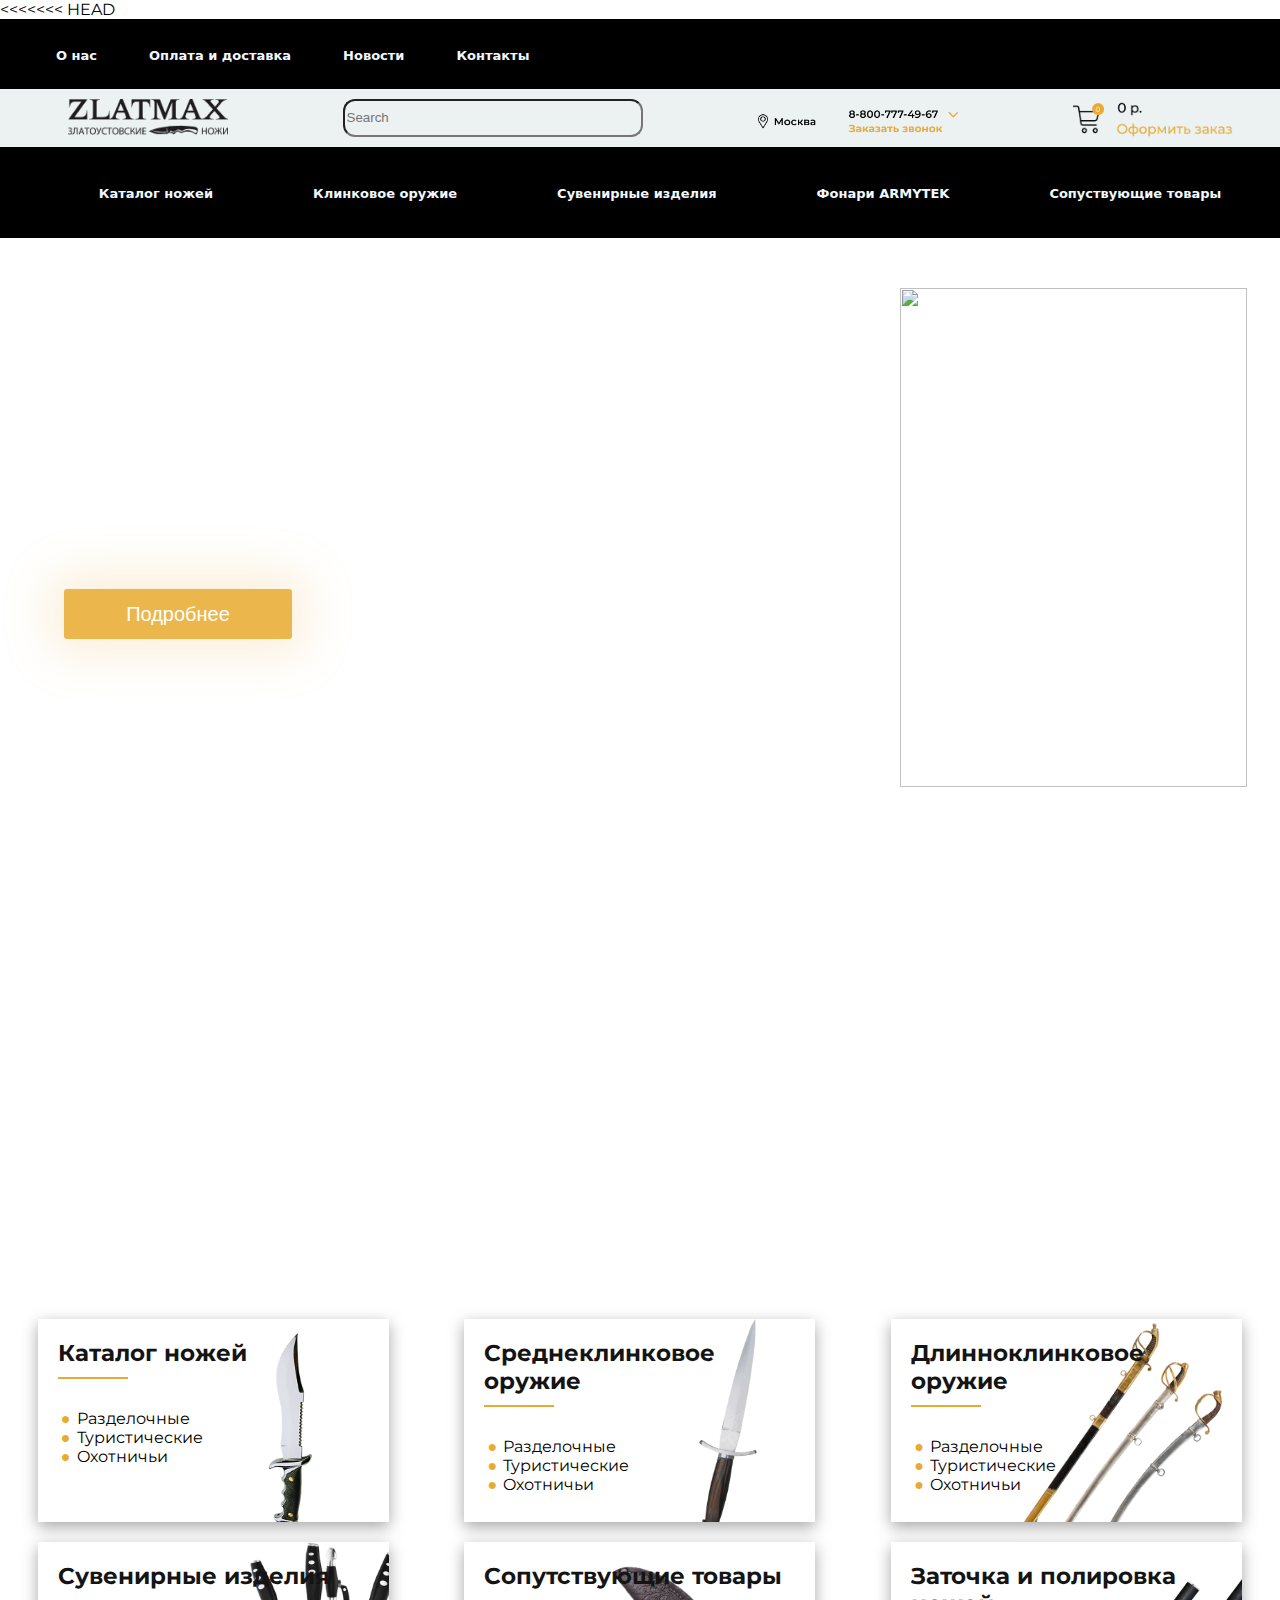
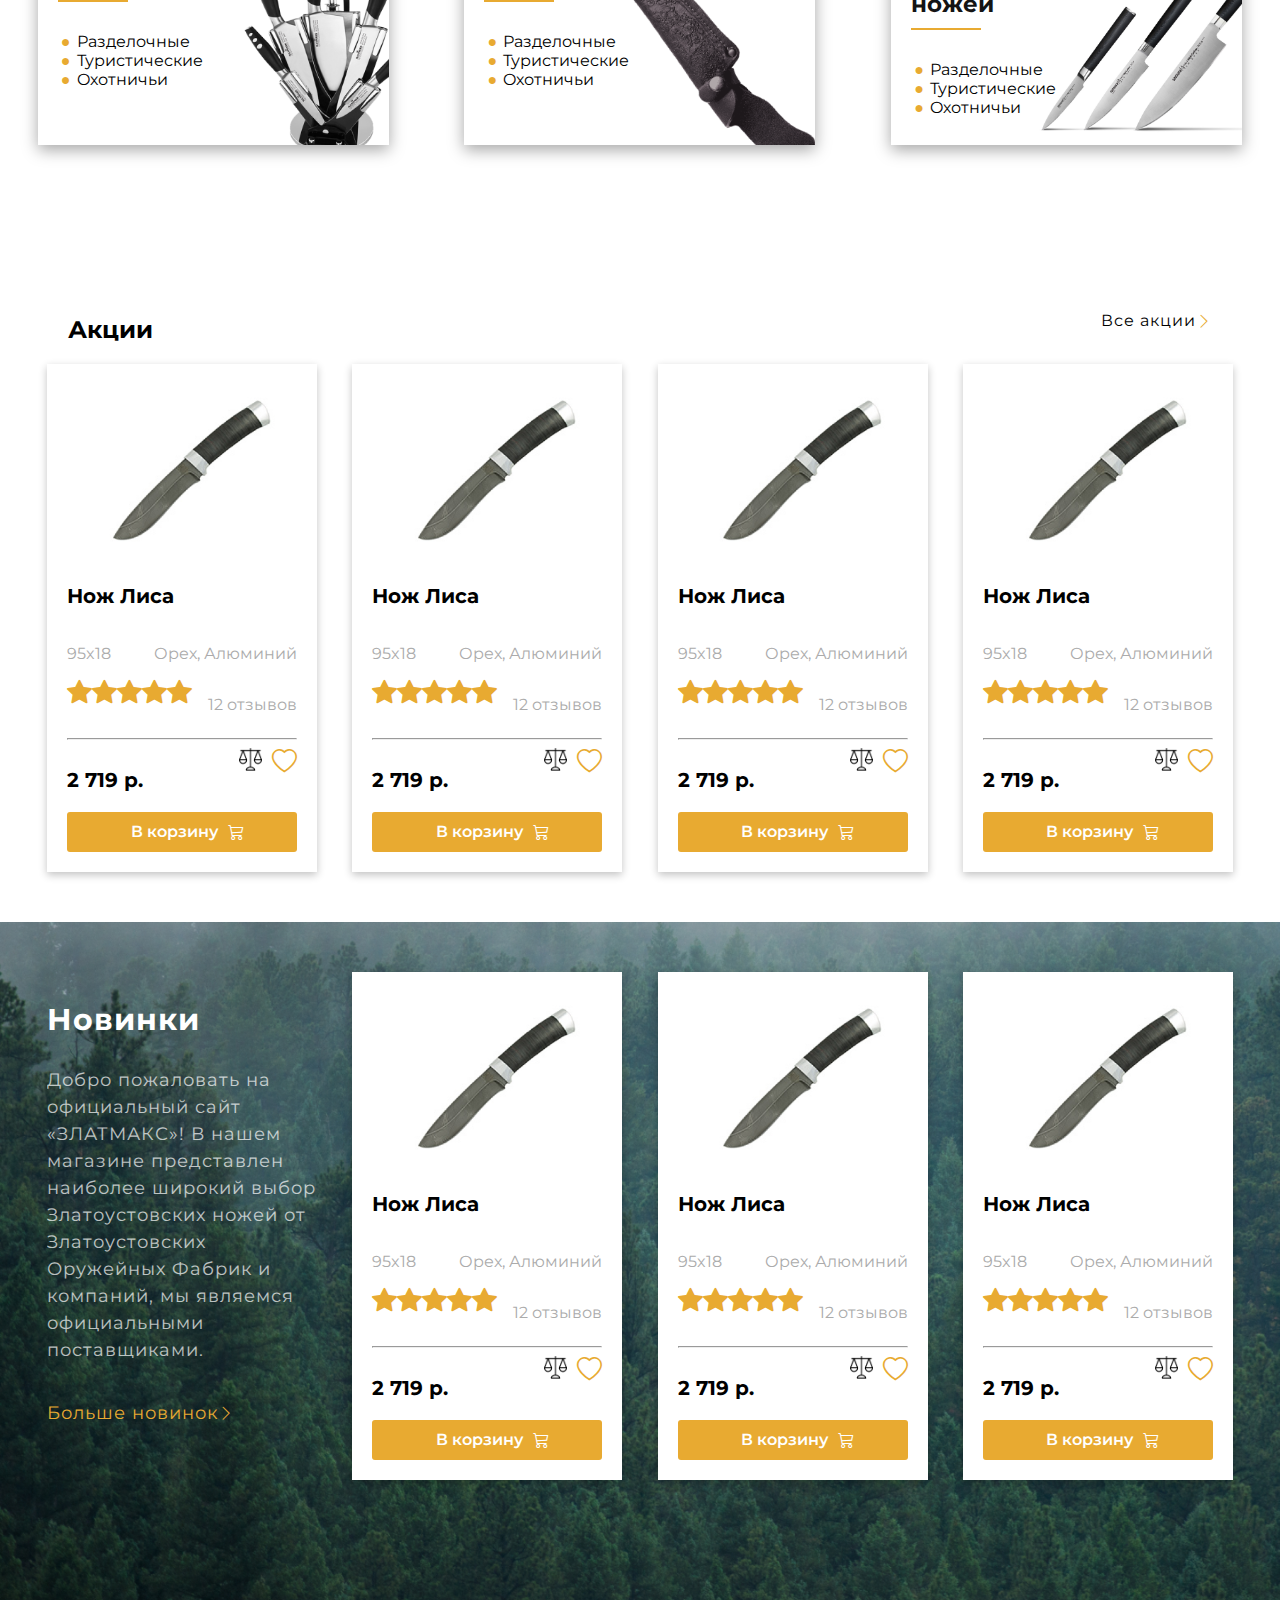
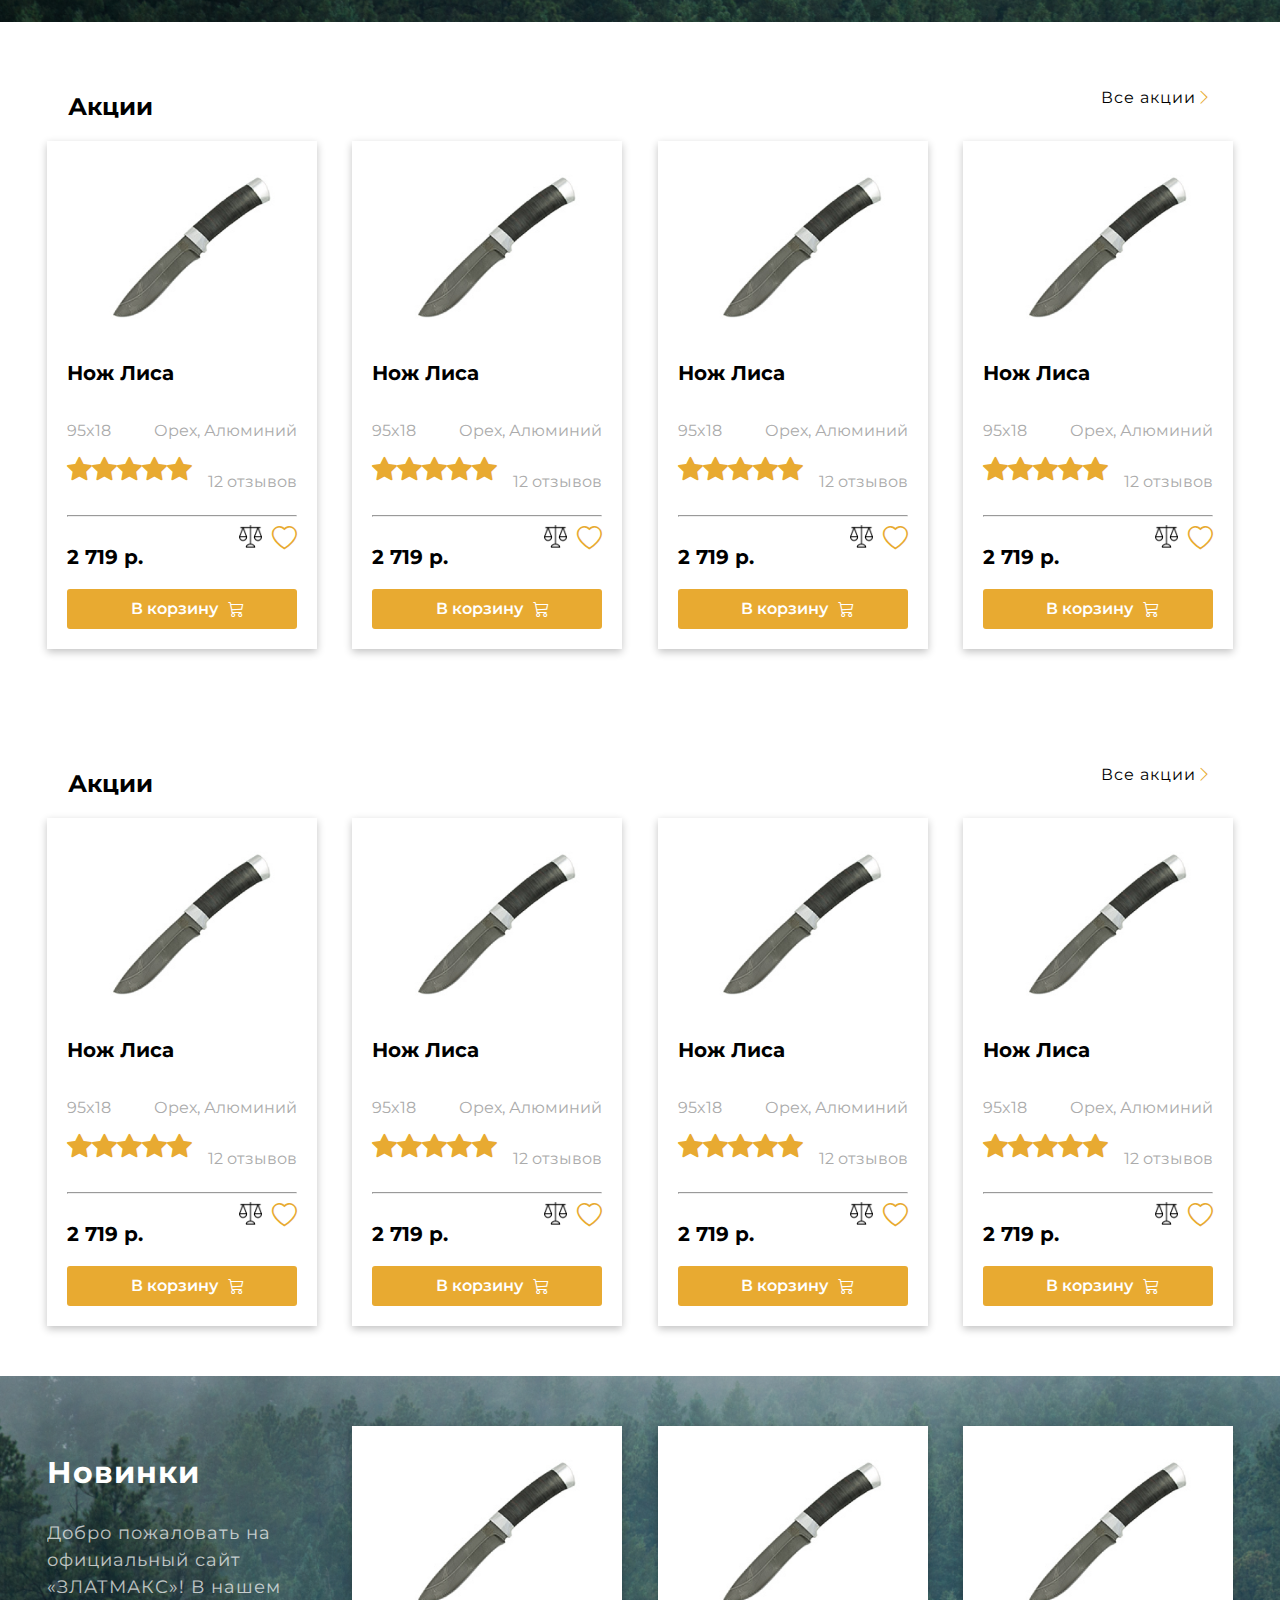
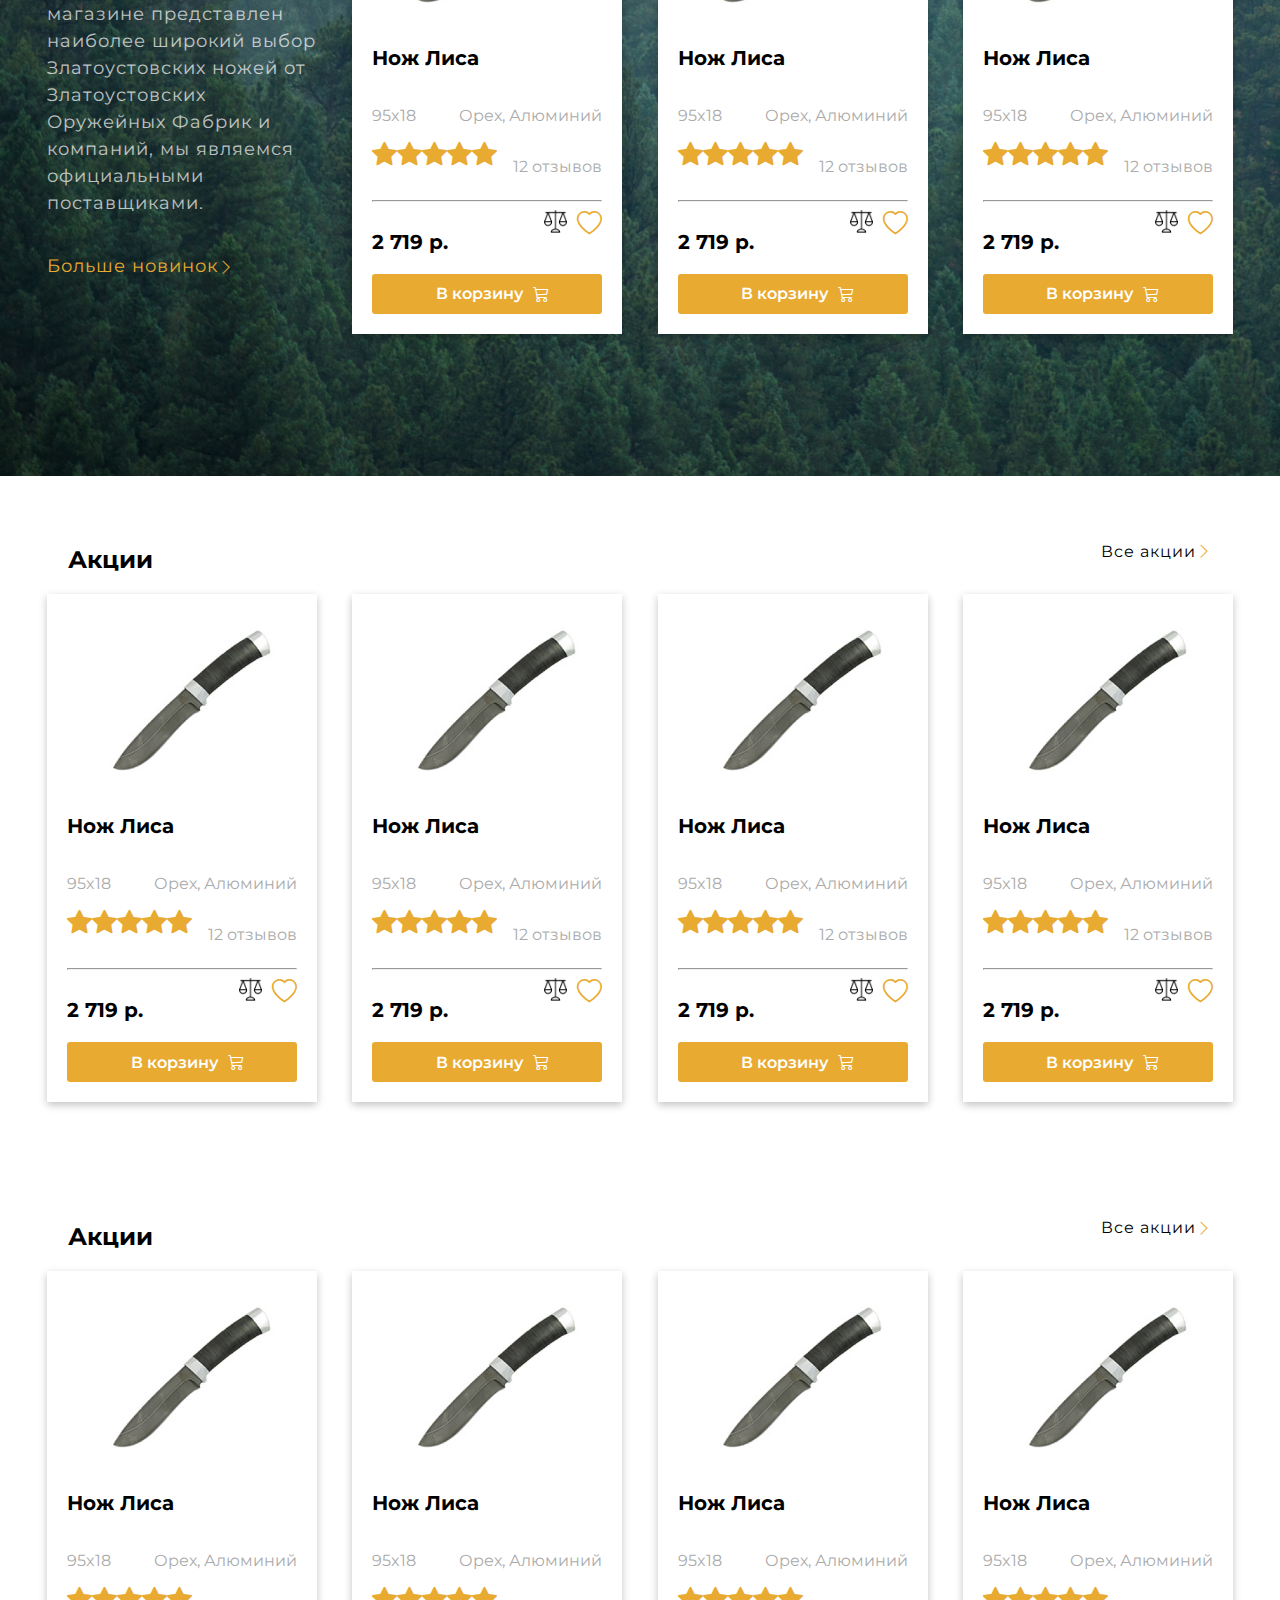
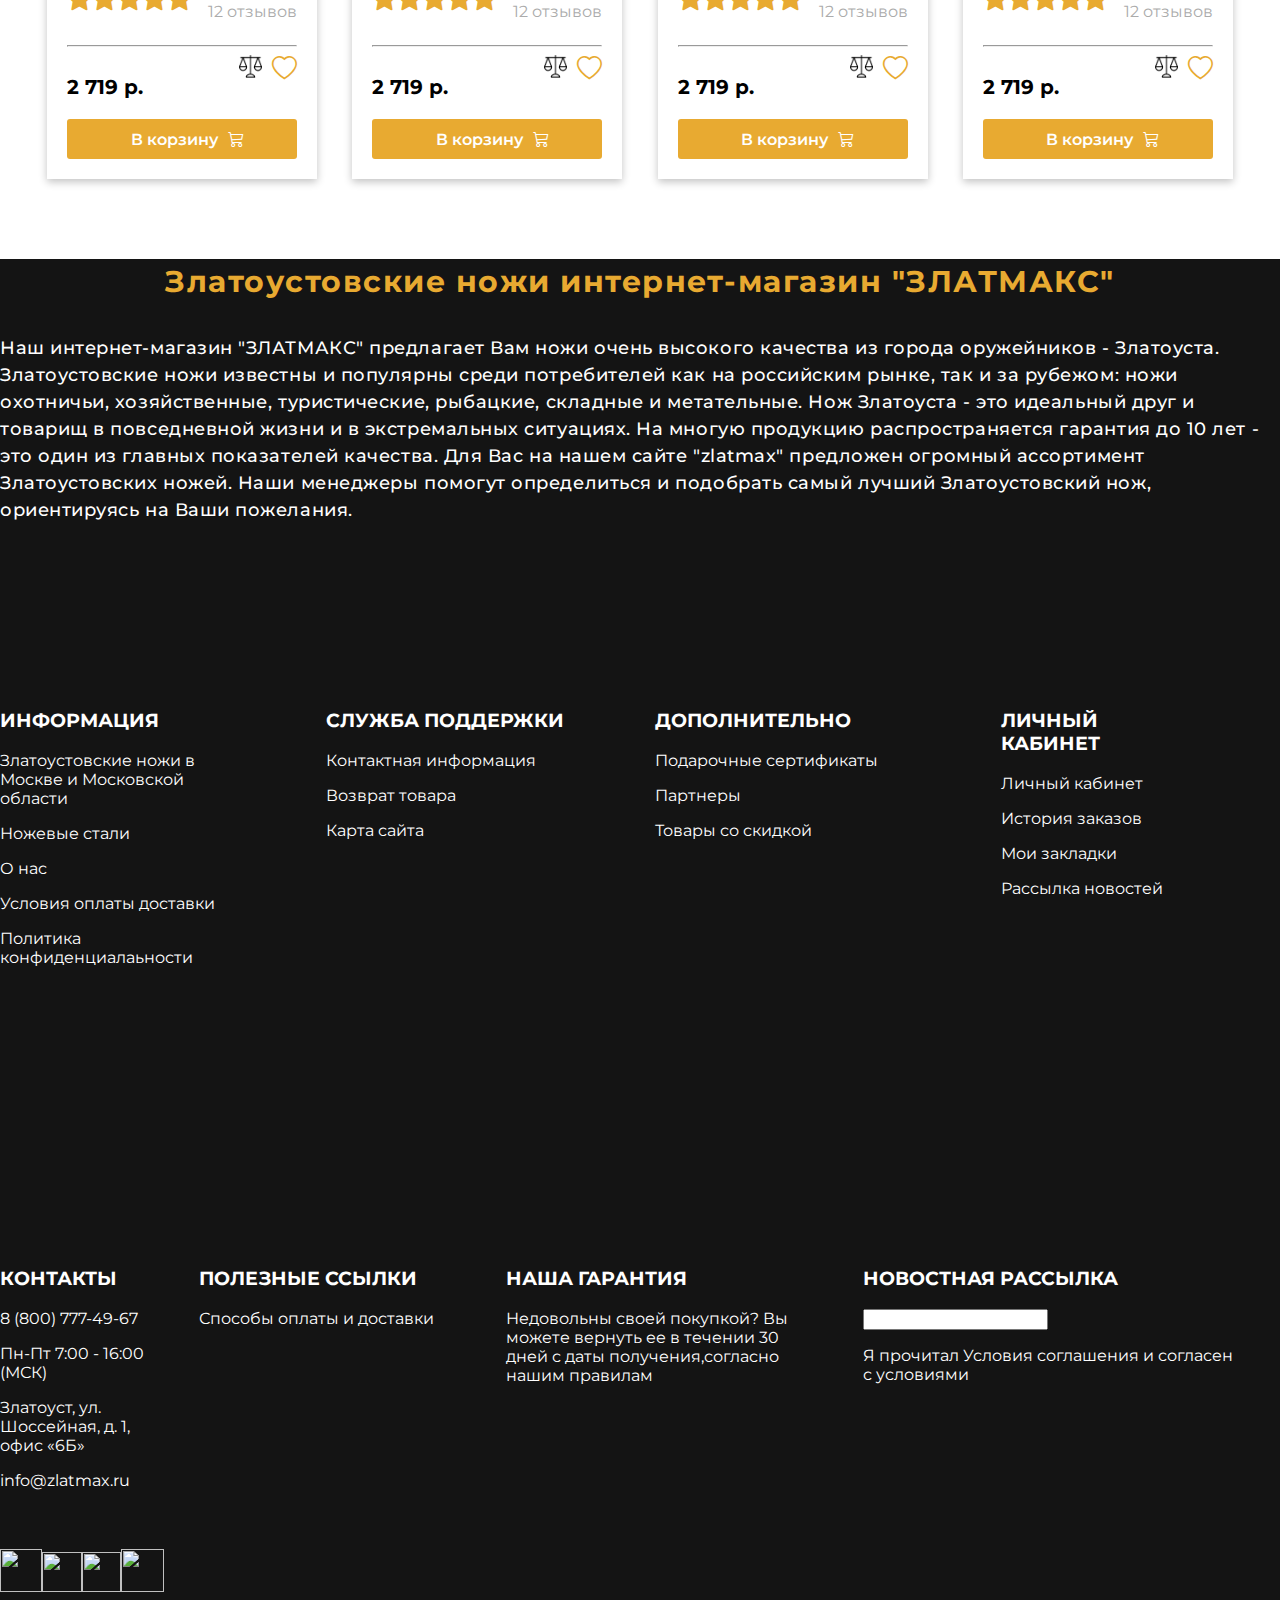
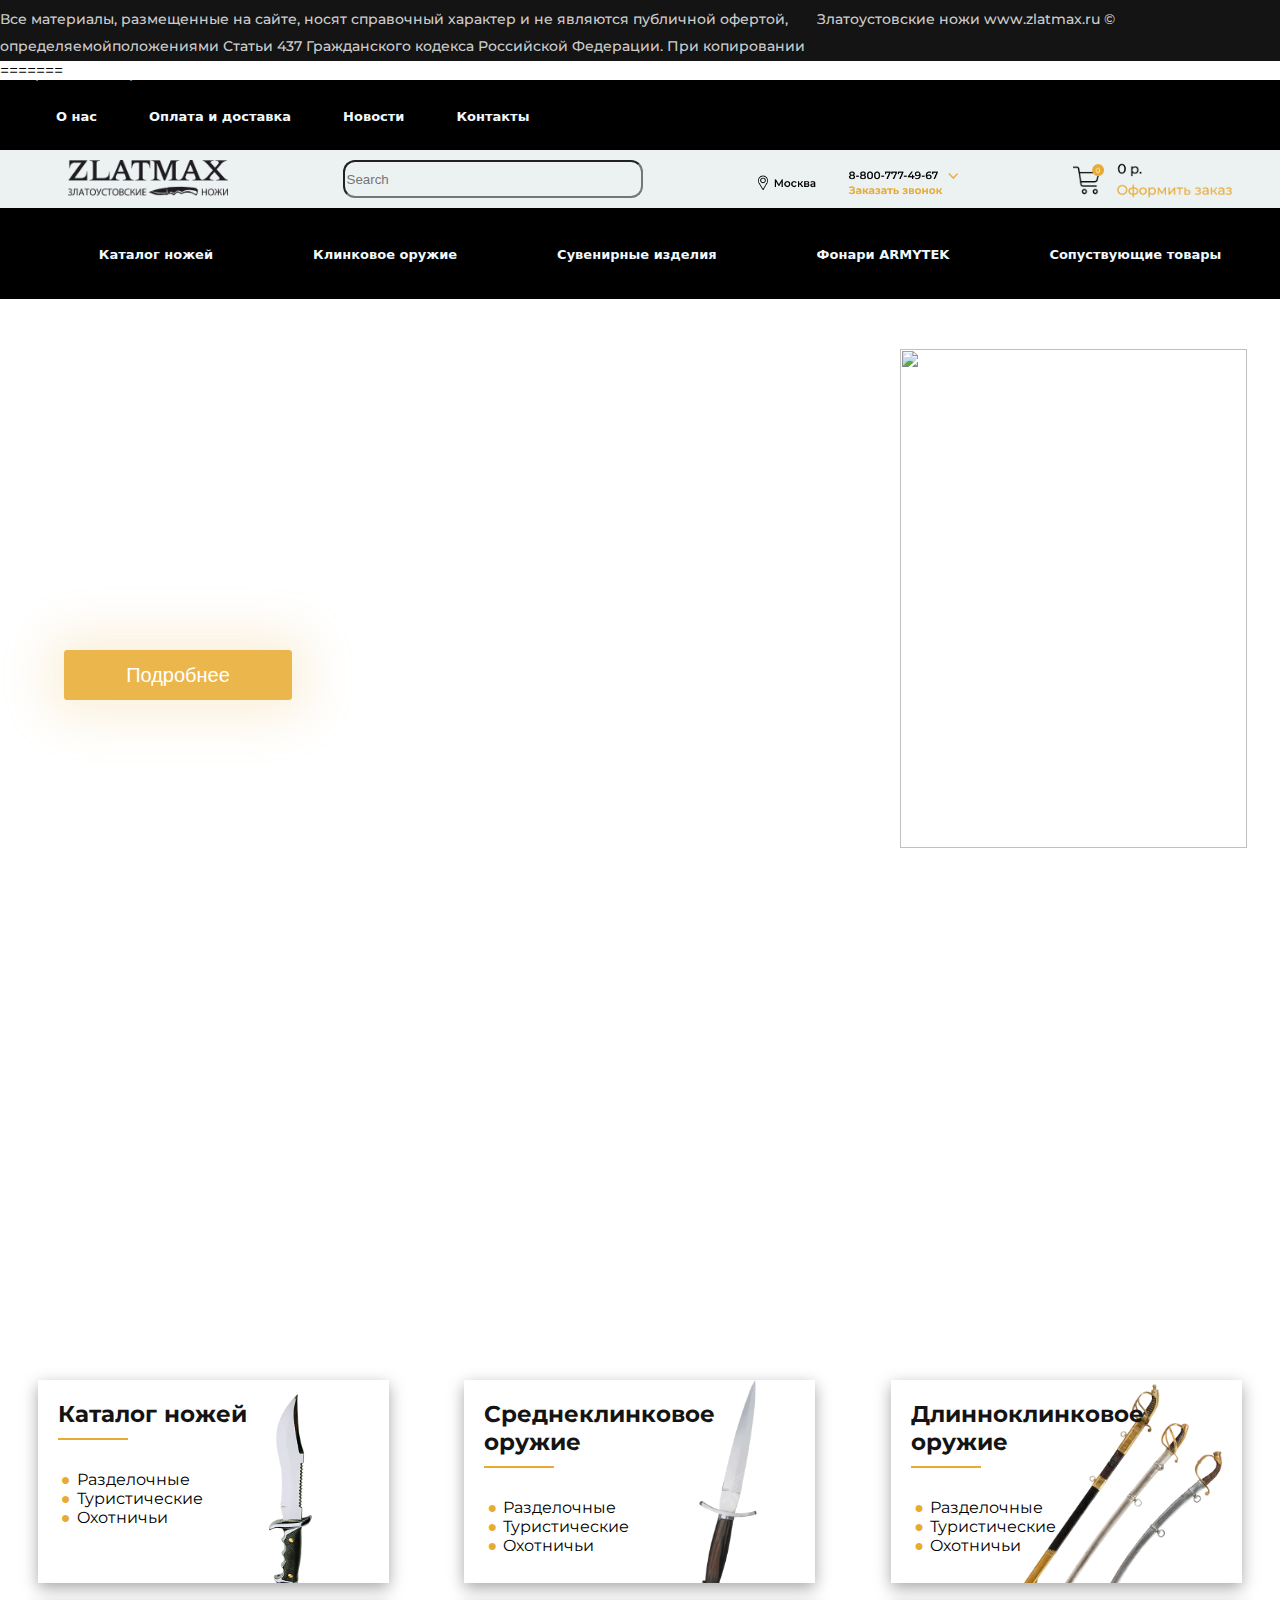
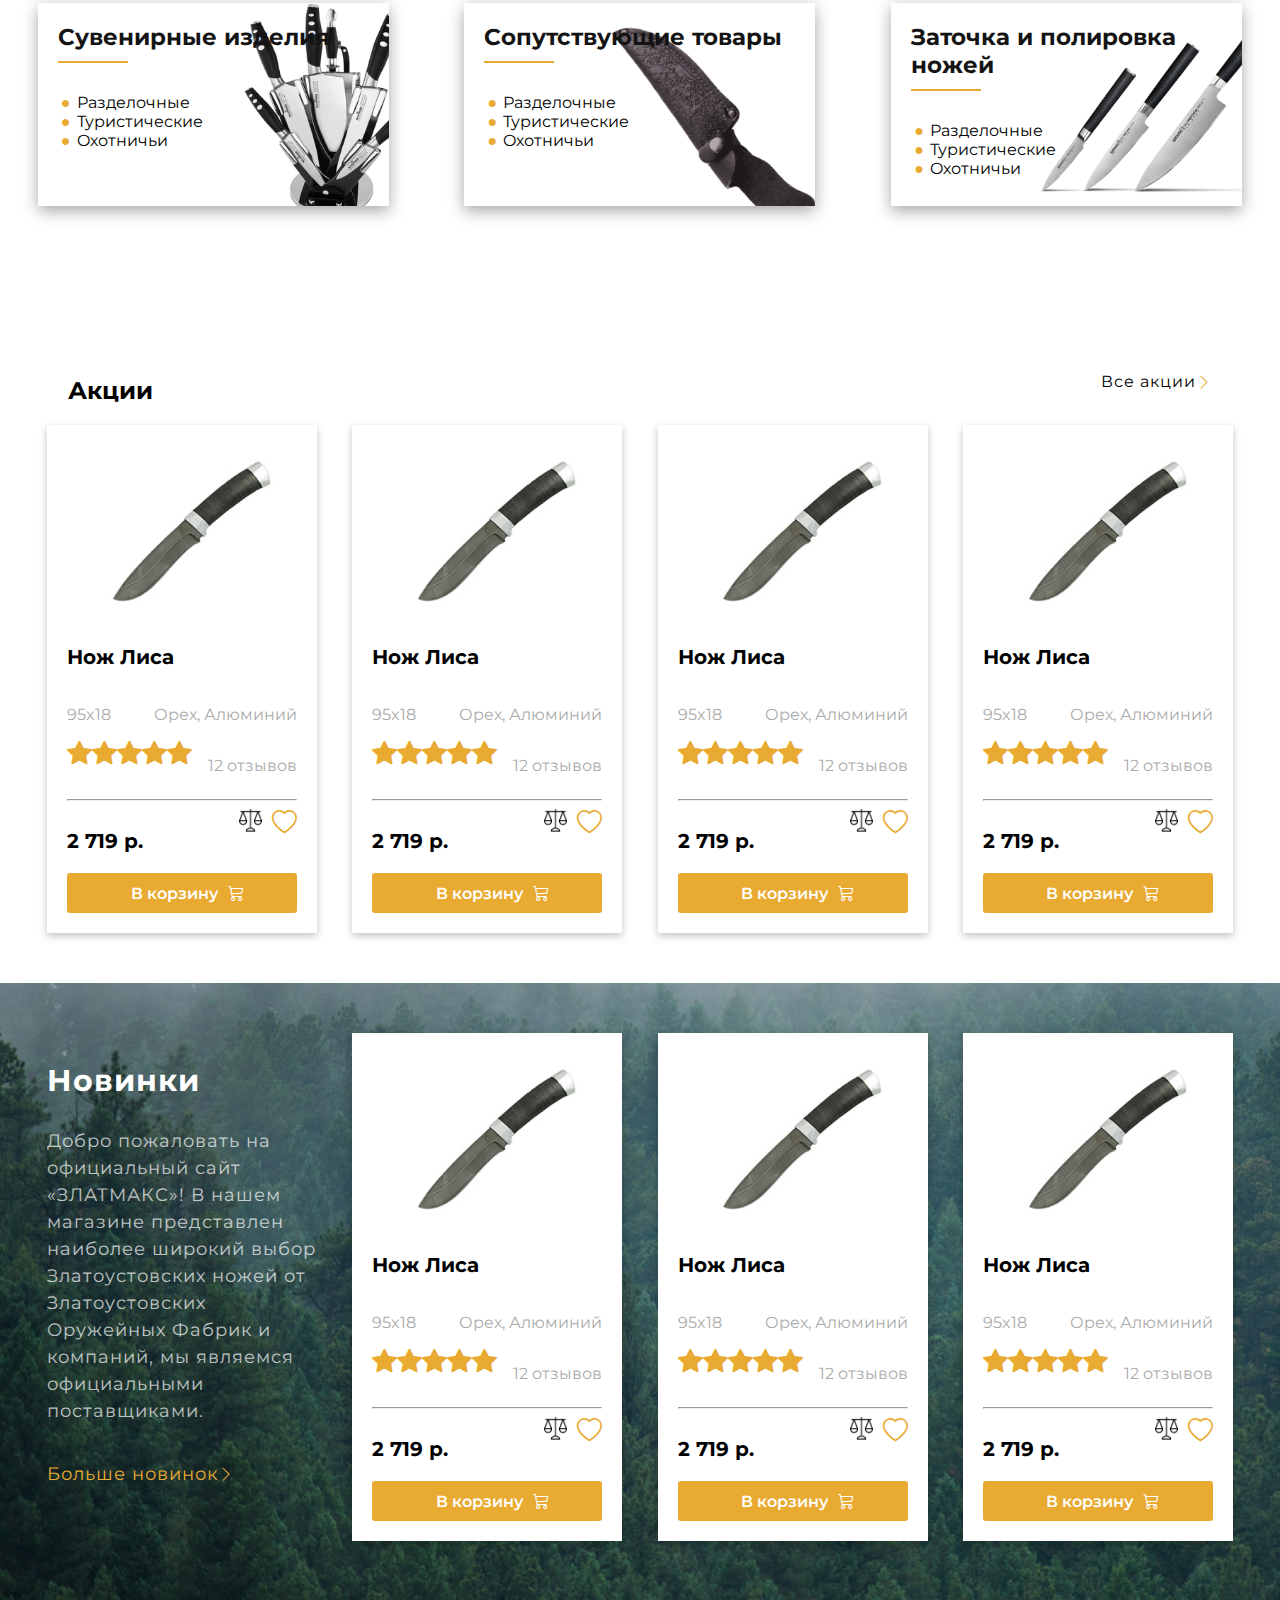
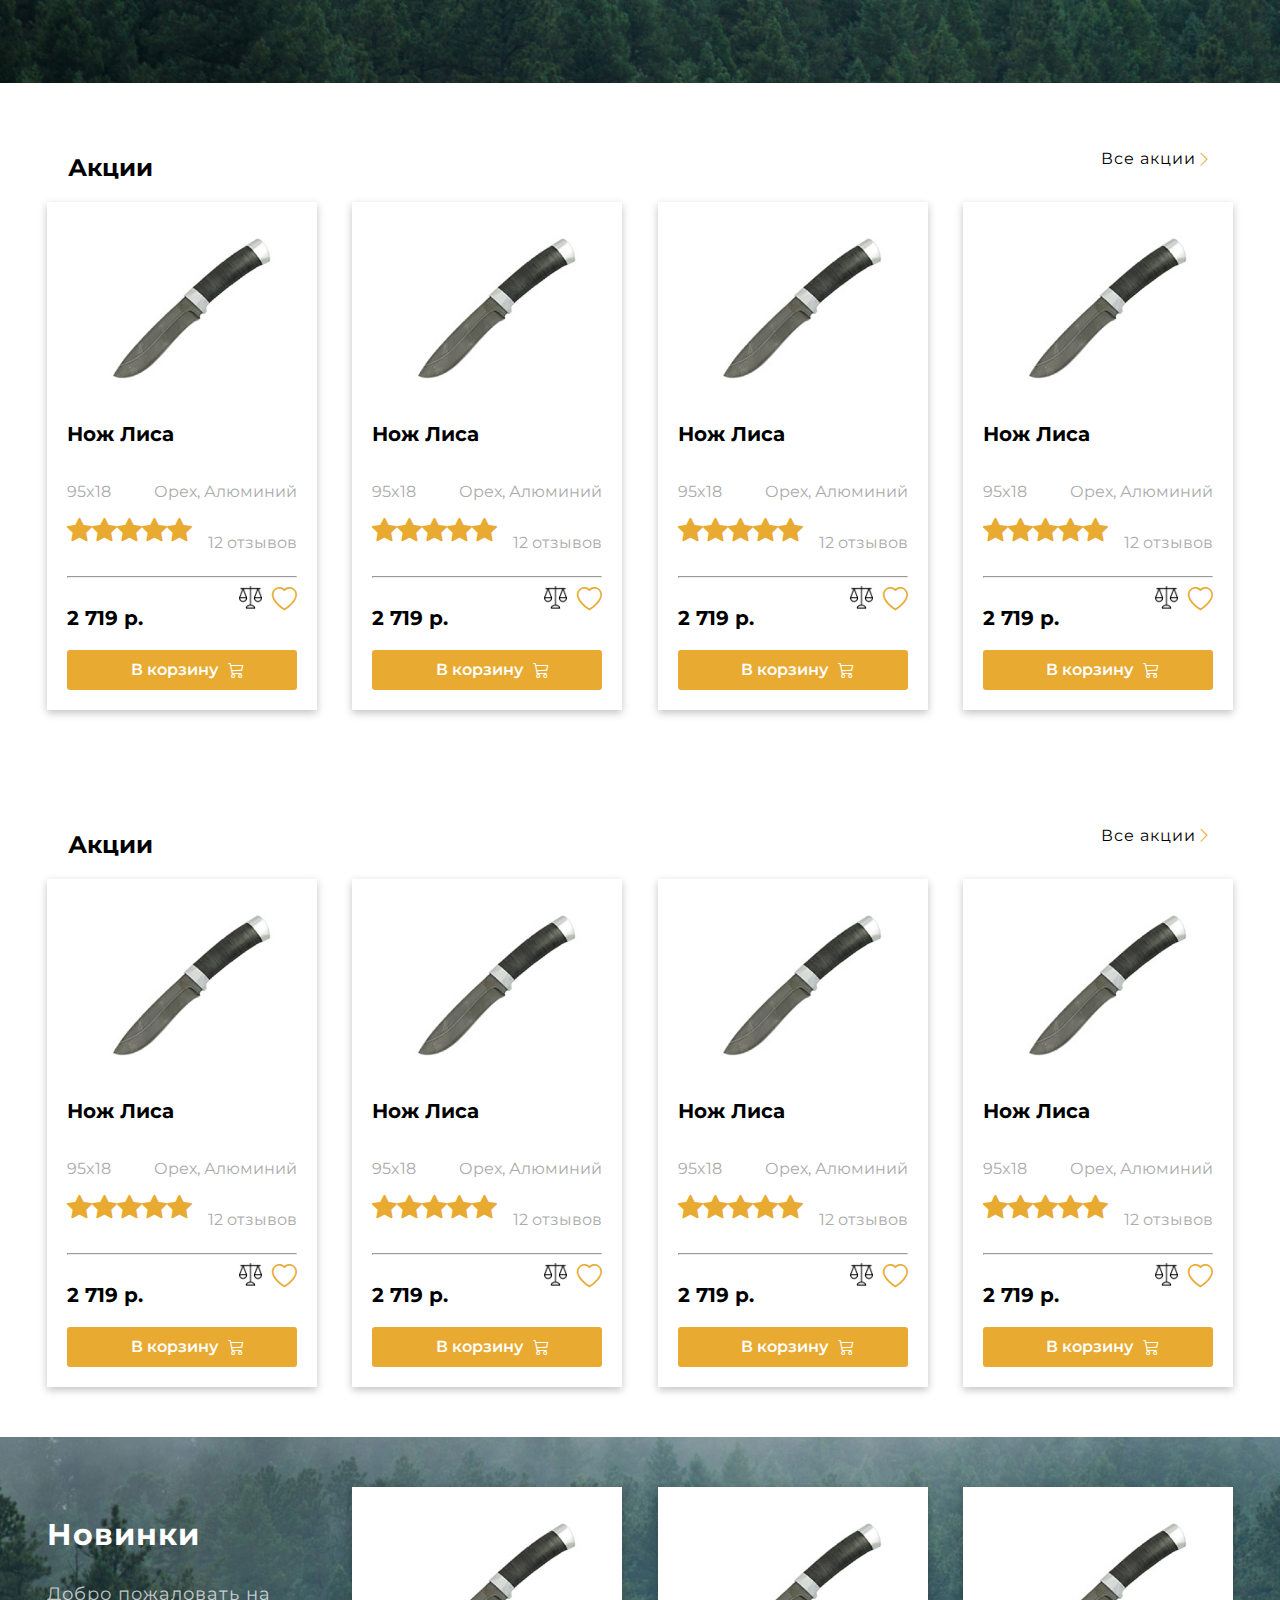
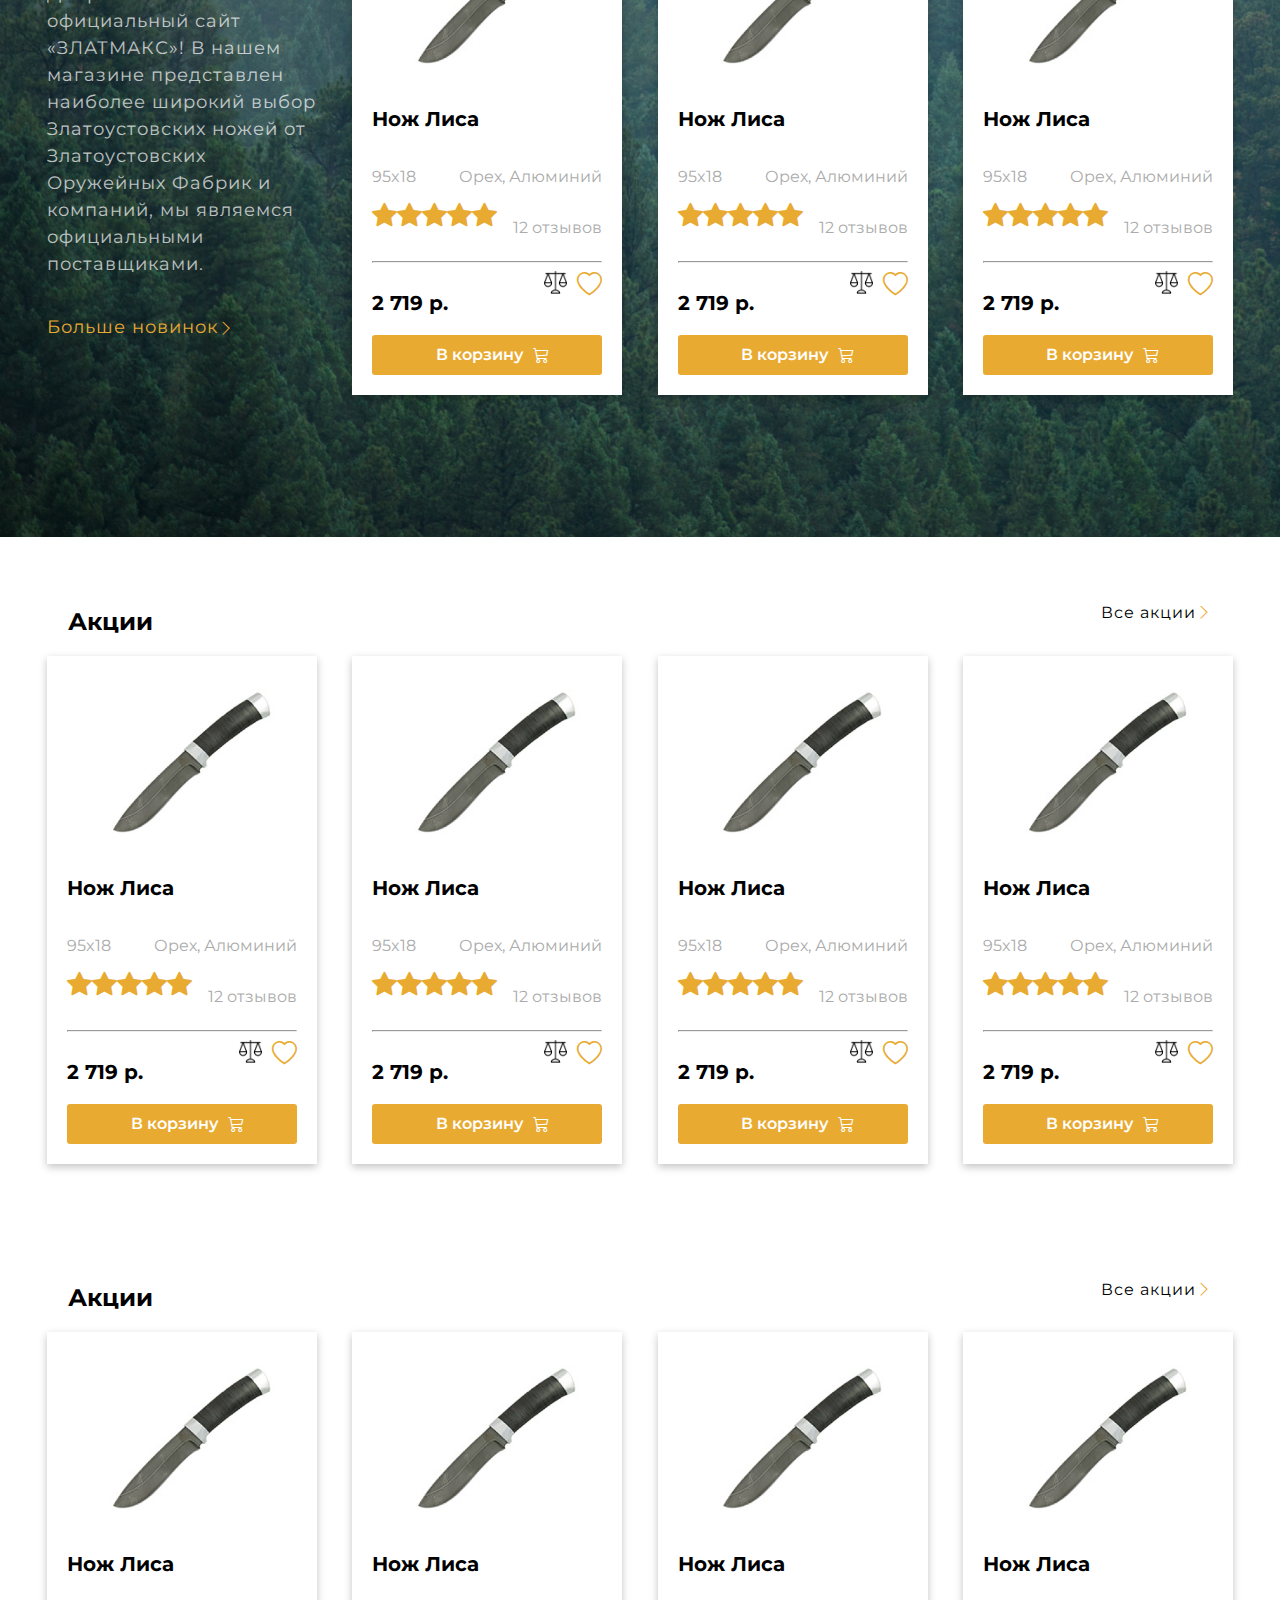
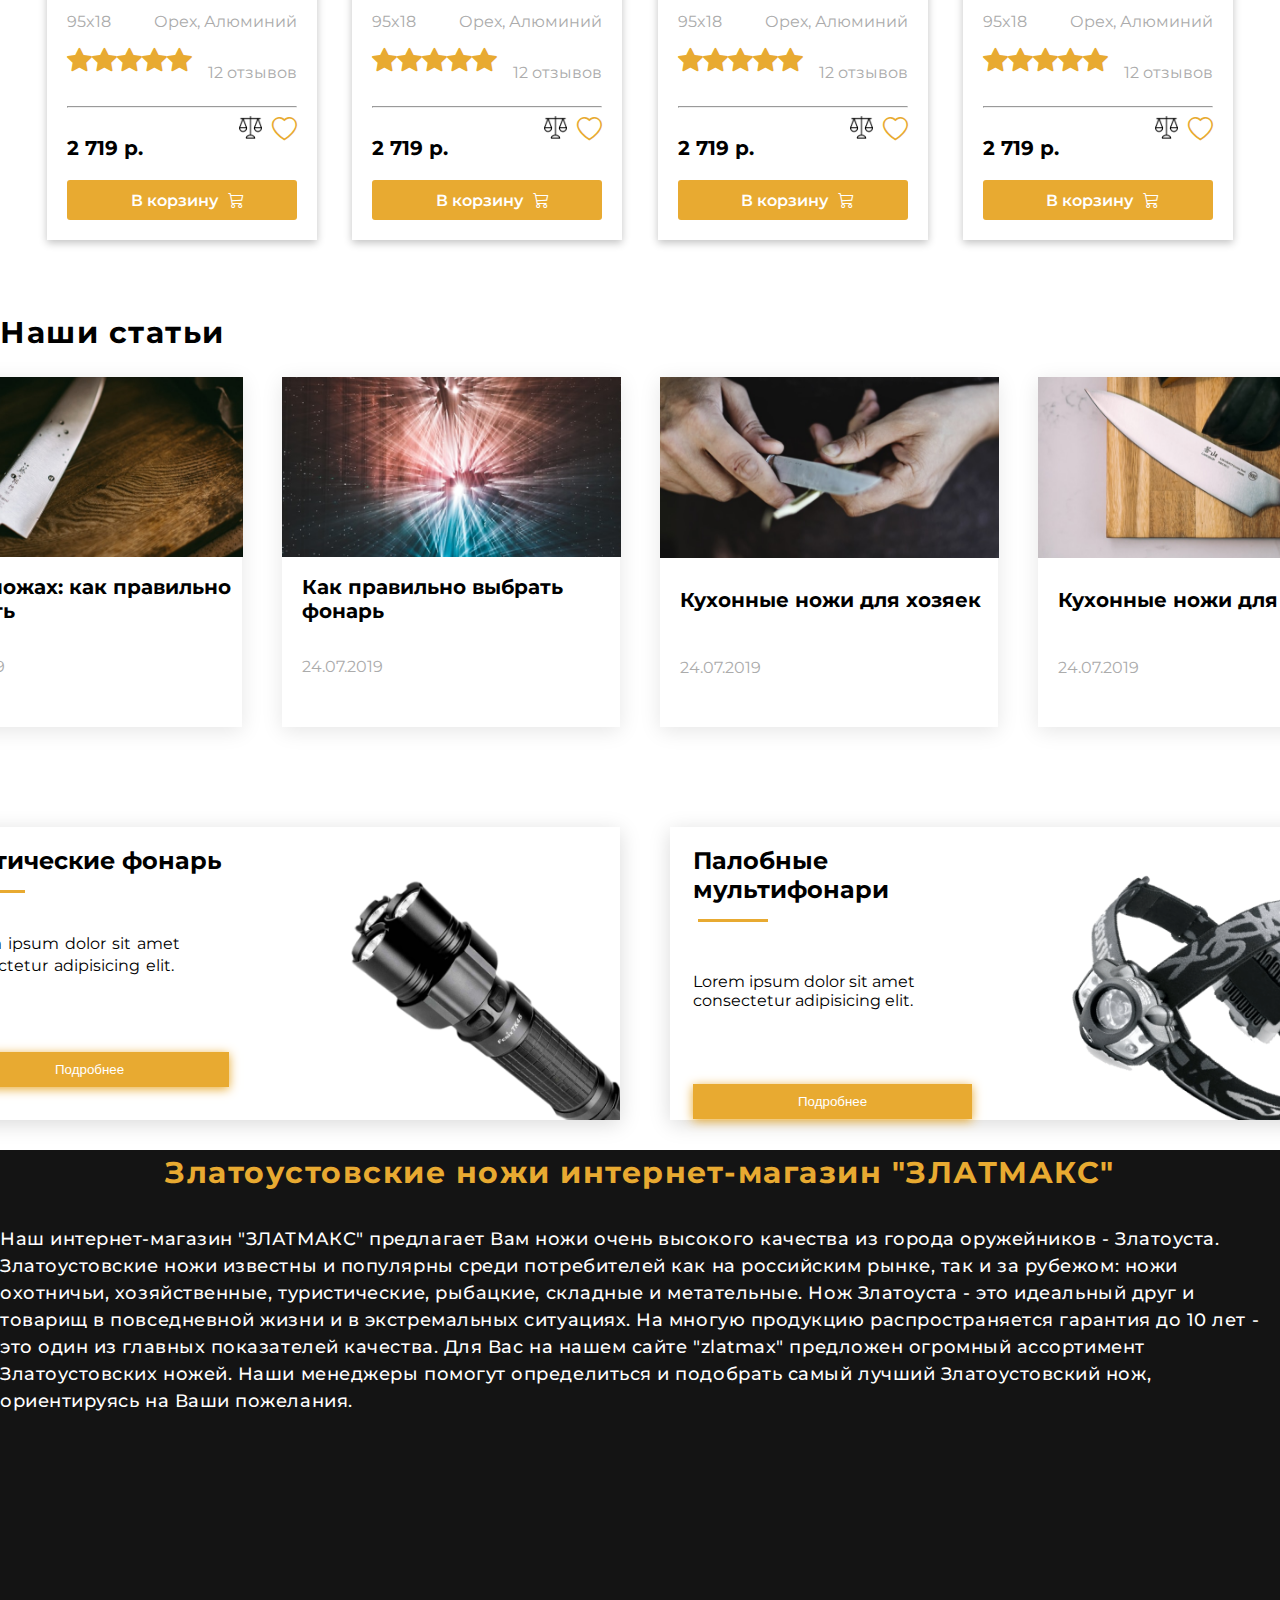
==== commit 0eb1659a: "navbarga link berdim" ====
--- a/Compiled-HTML/index.html
+++ b/Compiled-HTML/index.html
@@ -1 +1,5 @@
-<!DOCTYPE html><html lang="en"><head><meta charset="UTF-8"><meta name="viewport" content="width=device-width, initial-scale=1.0"><title>Ножи Златоуст – Купить качественные Златоустовские ...</title><!-- * =============== STYLE ===============--><link rel="stylesheet" href="../scss/main.css"><!-- * =============== favicon ===============--><link rel="icon" href="https://www.zlatmax.ru/favicon.svg"><!-- * =============== Bootstrap ===============--><link rel="stylesheet" href="https://cdn.jsdelivr.net/npm/bootstrap-icons@1.11.2/font/bootstrap-icons.min.css"><!-- * =============== Montserrat FONT ===============--><link rel="preconnect" href="https://fonts.googleapis.com"><link rel="preconnect" href="https://fonts.gstatic.com" crossorigin><link href="https://fonts.googleapis.com/css2?family=Montserrat:ital,wght@0,100..900;1,100..900&amp;display=swap" rel="stylesheet"></head><body> <!-- * =============== Section-1 Nodir's ===============--><section class="navbar__top__item"><ul class="navbar__items"><li class="nav__items__item"><a class="nav__items__item__link" href="#">O нас</a></li><li class="nav__items__item"><a class="nav__items__item__link" href="#">Оплата и доставка</a></li><li class="nav__items__item"><a class="nav__items__item__link" href="#">Новости</a></li><li class="nav__items__item"><a class="nav__items__item__link" href="#">Контакты</a></li><li class="nav__items__item"><div class="nav__items__item__avatar"><img class="avatar" src="../img/headir/avatar.png" alt=""><a class="nav__items__item__link" href="#">Личный кабинет</a></div></li></ul></section><div class="zlatmax__navbar"><div class="zlatmax__navbar__card"><img class="zlatmax__navbar__img" src="../img/headir/logo.png" alt=""></div><div class="zlatmax__navbar__card"><input class="zlatmax__navbar__search" type="search" name="search" placeholder="Search" autocomplete="off"></div><div class="zlatmax__navbar__card"> <img class="location" src="../img/headir/location.png" alt=""></div><div class="zlatmax__navbar__card"><img class="savat" src="../img/headir/savat.png" alt=""></div></div><div class="container_katalok"><ul class="text-center"><li class="nav-item"><a class="nav-link" href="./pug/pages/katalog.html">Каталог ножей</a></li><li class="nav-item"><a class="nav-link" href="#">Клинковое оружие</a></li><li class="nav-item"><a class="nav-link" href="#">Сувенирные изделия</a></li><li class="nav-item"><a class="nav-link" href="#">Фонари ARMYTEK</a></li><li class="nav-item"><a class="nav-link" href="#">Сопуствующие товары</a></li></ul></div><!-- * =============== Section-2 Jasur's ===============--><!-- ! Header //--><header class="KnifeBg"><div class="KnifeBg__TextL"><div class="KnifeBg-TextL__Img"><img src="../img/headir/knives-pack.png" alt=""></div><h4 class="KnifeBg-TextL__h4">Интернет магазин сертифицированных  </h4><h4 class="KnifeBg-TextL__h4-2">златоустовских ножей</h4><p class="KnifeBg-TextL__p">Добро пожаловать на официальный сайт «ЗЛАТМАКС»! В нашем магазине представлен наиболее широкий выбор Златоустовских ножей от Златоустовских Оружейных Фабрик и компаний, мы являемся официальными поставщиками.</p><button class="KnifeBg-TextL__btn">Подробнее</button></div><div class="KnifeBg-TextL__Sell"><div class="KnifeBg-TextL-Sell__Card"><img src="../img/headir/pack/1.png" alt=""><p class="KnifeBg-TextL-Sell-Card-P">Гарантия 100% возврата<br><span>денежных средств</span></p></div><div class="KnifeBg-TextL-Sell__Card"><img src="../img/headir/pack/2.png" alt=""><p class="KnifeBg-TextL-Sell-Card-P">Доставка по России, <br><span>Казахстану и Белоруссии</span></p></div><div class="KnifeBg-TextL-Sell__Card"><img src="../img/headir/pack/3.png" alt=""><p class="KnifeBg-TextL-Sell-Card-P">Возможность оформление <br><span>заказа без регистрации.</span></p></div><div class="KnifeBg-TextL-Sell__Card Four-IMG"><img src="../img/headir/pack/4.png" alt=""><p class="KnifeBg-TextL-Sell-Card-P">Скидки постоянным<br><span>покупателям. </span></p></div></div></header><!-- ! Header Ending //--><section class="container"><div class="KnifeGrid"><div class="KnifeGrid__Card h-rotate"> <div class="KnifeGrid-Card__Text"><a href="">Каталог ножей</a><div class="KnifeGrid-Card-Text__line"></div><ul class="KnifeGrid-Card-Text__Kategoriy"> <li>Разделочные</li><li>Туристические</li><li>Oхотничьи</li></ul></div></div><div class="KnifeGrid__Card2 h-rotate"> <div class="KnifeGrid-Card__Text"><a href="">Среднеклинковое оружие</a><div class="KnifeGrid-Card-Text__line"></div><ul class="KnifeGrid-Card-Text__Kategoriy"> <li>Разделочные</li><li>Туристические</li><li>Oхотничьи</li></ul></div></div><div class="KnifeGrid__Card3 h-rotate"> <div class="KnifeGrid-Card__Text"><a href="">Длинноклинковое оружие</a><div class="KnifeGrid-Card-Text__line"></div><ul class="KnifeGrid-Card-Text__Kategoriy"> <li>Разделочные</li><li>Туристические</li><li>Oхотничьи</li></ul></div></div><div class="KnifeGrid__Card4 h-rotate"> <div class="KnifeGrid-Card__Text"><a href="">Сувенирные изделия</a><div class="KnifeGrid-Card-Text__line"></div><ul class="KnifeGrid-Card-Text__Kategoriy"> <li>Разделочные</li><li>Туристические</li><li>Oхотничьи</li></ul></div></div><div class="KnifeGrid__Card5 h-rotate"> <div class="KnifeGrid-Card__Text"><a href="">Сопутствующие товары</a><div class="KnifeGrid-Card-Text__line"></div><ul class="KnifeGrid-Card-Text__Kategoriy"> <li>Разделочные</li><li>Туристические</li><li>Oхотничьи</li></ul></div></div><div class="KnifeGrid__Card6 h-rotate">   <div class="KnifeGrid-Card__Text"><a href="">Заточка и полировка ножей</a><div class="KnifeGrid-Card-Text__line"></div><ul class="KnifeGrid-Card-Text__Kategoriy"> <li>Разделочные</li><li>Туристические</li><li>Oхотничьи</li></ul></div></div></div></section><!-- * =============== Section-3 ===============--><!DOCTYPE html><html lang="en"><head><meta charset="UTF-8"><meta name="viewport" content="width=device-width, initial-scale=1.0"><title>Document</title><link rel="stylesheet" href="../../../scss/main.css"></head><body><section class="cards-section"><div class="cards-section__items"><div class="cards-section-items__subtitle"><h2>Акции</h2><div class="cards-section-items__title"><p>Все акции</p><i class="bi bi-chevron-right"></i></div></div><div class="cards-section-items__title-cards"><div class="title-cards__subtitle"><img class="img-knife" src="../../../img/Knife/01s 1.png" alt=""><h3>Нож Лиса</h3><div class="title-cards__title"><p>95x18</p><p>Орех, Алюминий</p></div><div class="title-cards__title"><div><i class="bi bi-star-fill"></i><i class="bi bi-star-fill"></i><i class="bi bi-star-fill"></i><i class="bi bi-star-fill"></i><i class="bi bi-star-fill"></i></div><p>12 отзывов</p></div><hr><div class="title-cards__title"><h3>2 719 р.</h3><div> <img src="../../../img/Stars/Group.png" alt=""><i class="bi bi-heart"></i></div></div><div class="cards-section-items__btn-card"><p>В корзину</p><i class="bi bi-cart3"> </i></div></div><div class="title-cards__subtitle"><img class="img-knife" src="../../../img/Knife/01s 1.png" alt=""><h3>Нож Лиса</h3><div class="title-cards__title"><p>95x18</p><p>Орех, Алюминий</p></div><div class="title-cards__title"><div><i class="bi bi-star-fill"></i><i class="bi bi-star-fill"></i><i class="bi bi-star-fill"></i><i class="bi bi-star-fill"></i><i class="bi bi-star-fill"></i></div><p>12 отзывов</p></div><hr><div class="title-cards__title"><h3>2 719 р.</h3><div> <img src="../../../img/Stars/Group.png" alt=""><i class="bi bi-heart"></i></div></div><div class="cards-section-items__btn-card"><p>В корзину</p><i class="bi bi-cart3"> </i></div></div><div class="title-cards__subtitle"><img class="img-knife" src="../../../img/Knife/01s 1.png" alt=""><h3>Нож Лиса</h3><div class="title-cards__title"><p>95x18</p><p>Орех, Алюминий</p></div><div class="title-cards__title"><div><i class="bi bi-star-fill"></i><i class="bi bi-star-fill"></i><i class="bi bi-star-fill"></i><i class="bi bi-star-fill"></i><i class="bi bi-star-fill"></i></div><p>12 отзывов</p></div><hr><div class="title-cards__title"><h3>2 719 р.</h3><div> <img src="../../../img/Stars/Group.png" alt=""><i class="bi bi-heart"></i></div></div><div class="cards-section-items__btn-card"><p>В корзину</p><i class="bi bi-cart3"> </i></div></div><div class="title-cards__subtitle"><img class="img-knife" src="../../../img/Knife/01s 1.png" alt=""><h3>Нож Лиса</h3><div class="title-cards__title"><p>95x18</p><p>Орех, Алюминий</p></div><div class="title-cards__title"><div><i class="bi bi-star-fill"></i><i class="bi bi-star-fill"></i><i class="bi bi-star-fill"></i><i class="bi bi-star-fill"></i><i class="bi bi-star-fill"></i></div><p>12 отзывов</p></div><hr><div class="title-cards__title"><h3>2 719 р.</h3><div> <img src="../../../img/Stars/Group.png" alt=""><i class="bi bi-heart"></i></div></div><div class="cards-section-items__btn-card"><p>В корзину</p><i class="bi bi-cart3"> </i></div></div></div></div></section><section class="second-cards-section"><div class="second-cards-section__items"><div class="second-cards-section-items__title-cards"><div class="second-cards-section-items__title"><h2>Новинки</h2><p>Добро пожаловать на официальный сайт «ЗЛАТМАКС»! В нашем магазине представлен наиболее широкий выбор Златоустовских ножей от Златоустовских Оружейных Фабрик и компаний, мы являемся официальными поставщиками.</p><div class="title-cards__title"><p>Больше новинок</p><i class="bi bi-chevron-right"></i></div></div><div class="title-cards__subtitle"><img class="img-knife" src="../../../img/Knife/01s 1.png" alt=""><h3>Нож Лиса</h3><div class="title-cards__title"><p>95x18</p><p>Орех, Алюминий</p></div><div class="title-cards__title"><div><i class="bi bi-star-fill"></i><i class="bi bi-star-fill"></i><i class="bi bi-star-fill"></i><i class="bi bi-star-fill"></i><i class="bi bi-star-fill"></i></div><p>12 отзывов</p></div><hr><div class="title-cards__title"><h3>2 719 р.</h3><div> <img src="../../../img/Stars/Group.png" alt=""><i class="bi bi-heart"></i></div></div><div class="second-cards-section-items__btn-card"><p>В корзину</p><i class="bi bi-cart3"> </i></div></div><div class="title-cards__subtitle"><img class="img-knife" src="../../../img/Knife/01s 1.png" alt=""><h3>Нож Лиса</h3><div class="title-cards__title"><p>95x18</p><p>Орех, Алюминий</p></div><div class="title-cards__title"><div><i class="bi bi-star-fill"></i><i class="bi bi-star-fill"></i><i class="bi bi-star-fill"></i><i class="bi bi-star-fill"></i><i class="bi bi-star-fill"></i></div><p>12 отзывов</p></div><hr><div class="title-cards__title"><h3>2 719 р.</h3><div> <img src="../../../img/Stars/Group.png" alt=""><i class="bi bi-heart"></i></div></div><div class="second-cards-section-items__btn-card"><p>В корзину</p><i class="bi bi-cart3"> </i></div></div><div class="title-cards__subtitle"><img class="img-knife" src="../../../img/Knife/01s 1.png" alt=""><h3>Нож Лиса</h3><div class="title-cards__title"><p>95x18</p><p>Орех, Алюминий</p></div><div class="title-cards__title"><div><i class="bi bi-star-fill"></i><i class="bi bi-star-fill"></i><i class="bi bi-star-fill"></i><i class="bi bi-star-fill"></i><i class="bi bi-star-fill"></i></div><p>12 отзывов</p></div><hr><div class="title-cards__title"><h3>2 719 р.</h3><div> <img src="../../../img/Stars/Group.png" alt=""><i class="bi bi-heart"></i></div></div><div class="second-cards-section-items__btn-card"><p>В корзину</p><i class="bi bi-cart3"> </i></div></div></div></div></section><section class="cards-section"><div class="cards-section__items"><div class="cards-section-items__subtitle"><h2>Акции</h2><div class="cards-section-items__title"><p>Все акции</p><i class="bi bi-chevron-right"></i></div></div><div class="cards-section-items__title-cards"><div class="title-cards__subtitle"><img class="img-knife" src="../../../img/Knife/01s 1.png" alt=""><h3>Нож Лиса</h3><div class="title-cards__title"><p>95x18</p><p>Орех, Алюминий</p></div><div class="title-cards__title"><div><i class="bi bi-star-fill"></i><i class="bi bi-star-fill"></i><i class="bi bi-star-fill"></i><i class="bi bi-star-fill"></i><i class="bi bi-star-fill"></i></div><p>12 отзывов</p></div><hr><div class="title-cards__title"><h3>2 719 р.</h3><div> <img src="../../../img/Stars/Group.png" alt=""><i class="bi bi-heart"></i></div></div><div class="cards-section-items__btn-card"><p>В корзину</p><i class="bi bi-cart3"> </i></div></div><div class="title-cards__subtitle"><img class="img-knife" src="../../../img/Knife/01s 1.png" alt=""><h3>Нож Лиса</h3><div class="title-cards__title"><p>95x18</p><p>Орех, Алюминий</p></div><div class="title-cards__title"><div><i class="bi bi-star-fill"></i><i class="bi bi-star-fill"></i><i class="bi bi-star-fill"></i><i class="bi bi-star-fill"></i><i class="bi bi-star-fill"></i></div><p>12 отзывов</p></div><hr><div class="title-cards__title"><h3>2 719 р.</h3><div> <img src="../../../img/Stars/Group.png" alt=""><i class="bi bi-heart"></i></div></div><div class="cards-section-items__btn-card"><p>В корзину</p><i class="bi bi-cart3"> </i></div></div><div class="title-cards__subtitle"><img class="img-knife" src="../../../img/Knife/01s 1.png" alt=""><h3>Нож Лиса</h3><div class="title-cards__title"><p>95x18</p><p>Орех, Алюминий</p></div><div class="title-cards__title"><div><i class="bi bi-star-fill"></i><i class="bi bi-star-fill"></i><i class="bi bi-star-fill"></i><i class="bi bi-star-fill"></i><i class="bi bi-star-fill"></i></div><p>12 отзывов</p></div><hr><div class="title-cards__title"><h3>2 719 р.</h3><div> <img src="../../../img/Stars/Group.png" alt=""><i class="bi bi-heart"></i></div></div><div class="cards-section-items__btn-card"><p>В корзину</p><i class="bi bi-cart3"> </i></div></div><div class="title-cards__subtitle"><img class="img-knife" src="../../../img/Knife/01s 1.png" alt=""><h3>Нож Лиса</h3><div class="title-cards__title"><p>95x18</p><p>Орех, Алюминий</p></div><div class="title-cards__title"><div><i class="bi bi-star-fill"></i><i class="bi bi-star-fill"></i><i class="bi bi-star-fill"></i><i class="bi bi-star-fill"></i><i class="bi bi-star-fill"></i></div><p>12 отзывов</p></div><hr><div class="title-cards__title"><h3>2 719 р.</h3><div> <img src="../../../img/Stars/Group.png" alt=""><i class="bi bi-heart"></i></div></div><div class="cards-section-items__btn-card"><p>В корзину</p><i class="bi bi-cart3"> </i></div></div></div></div></section><section class="cards-section"><div class="cards-section__items"><div class="cards-section-items__subtitle"><h2>Акции</h2><div class="cards-section-items__title"><p>Все акции</p><i class="bi bi-chevron-right"></i></div></div><div class="cards-section-items__title-cards"><div class="title-cards__subtitle"><img class="img-knife" src="../../../img/Knife/01s 1.png" alt=""><h3>Нож Лиса</h3><div class="title-cards__title"><p>95x18</p><p>Орех, Алюминий</p></div><div class="title-cards__title"><div><i class="bi bi-star-fill"></i><i class="bi bi-star-fill"></i><i class="bi bi-star-fill"></i><i class="bi bi-star-fill"></i><i class="bi bi-star-fill"></i></div><p>12 отзывов</p></div><hr><div class="title-cards__title"><h3>2 719 р.</h3><div> <img src="../../../img/Stars/Group.png" alt=""><i class="bi bi-heart"></i></div></div><div class="cards-section-items__btn-card"><p>В корзину</p><i class="bi bi-cart3"> </i></div></div><div class="title-cards__subtitle"><img class="img-knife" src="../../../img/Knife/01s 1.png" alt=""><h3>Нож Лиса</h3><div class="title-cards__title"><p>95x18</p><p>Орех, Алюминий</p></div><div class="title-cards__title"><div><i class="bi bi-star-fill"></i><i class="bi bi-star-fill"></i><i class="bi bi-star-fill"></i><i class="bi bi-star-fill"></i><i class="bi bi-star-fill"></i></div><p>12 отзывов</p></div><hr><div class="title-cards__title"><h3>2 719 р.</h3><div> <img src="../../../img/Stars/Group.png" alt=""><i class="bi bi-heart"></i></div></div><div class="cards-section-items__btn-card"><p>В корзину</p><i class="bi bi-cart3"> </i></div></div><div class="title-cards__subtitle"><img class="img-knife" src="../../../img/Knife/01s 1.png" alt=""><h3>Нож Лиса</h3><div class="title-cards__title"><p>95x18</p><p>Орех, Алюминий</p></div><div class="title-cards__title"><div><i class="bi bi-star-fill"></i><i class="bi bi-star-fill"></i><i class="bi bi-star-fill"></i><i class="bi bi-star-fill"></i><i class="bi bi-star-fill"></i></div><p>12 отзывов</p></div><hr><div class="title-cards__title"><h3>2 719 р.</h3><div> <img src="../../../img/Stars/Group.png" alt=""><i class="bi bi-heart"></i></div></div><div class="cards-section-items__btn-card"><p>В корзину</p><i class="bi bi-cart3"> </i></div></div><div class="title-cards__subtitle"><img class="img-knife" src="../../../img/Knife/01s 1.png" alt=""><h3>Нож Лиса</h3><div class="title-cards__title"><p>95x18</p><p>Орех, Алюминий</p></div><div class="title-cards__title"><div><i class="bi bi-star-fill"></i><i class="bi bi-star-fill"></i><i class="bi bi-star-fill"></i><i class="bi bi-star-fill"></i><i class="bi bi-star-fill"></i></div><p>12 отзывов</p></div><hr><div class="title-cards__title"><h3>2 719 р.</h3><div> <img src="../../../img/Stars/Group.png" alt=""><i class="bi bi-heart"></i></div></div><div class="cards-section-items__btn-card"><p>В корзину</p><i class="bi bi-cart3"> </i></div></div></div></div></section><section class="second-cards-section"><div class="second-cards-section__items"><div class="second-cards-section-items__title-cards"><div class="second-cards-section-items__title"><h2>Новинки</h2><p>Добро пожаловать на официальный сайт «ЗЛАТМАКС»! В нашем магазине представлен наиболее широкий выбор Златоустовских ножей от Златоустовских Оружейных Фабрик и компаний, мы являемся официальными поставщиками.</p><div class="title-cards__title"><p>Больше новинок</p><i class="bi bi-chevron-right"></i></div></div><div class="title-cards__subtitle"><img class="img-knife" src="../../../img/Knife/01s 1.png" alt=""><h3>Нож Лиса</h3><div class="title-cards__title"><p>95x18</p><p>Орех, Алюминий</p></div><div class="title-cards__title"><div><i class="bi bi-star-fill"></i><i class="bi bi-star-fill"></i><i class="bi bi-star-fill"></i><i class="bi bi-star-fill"></i><i class="bi bi-star-fill"></i></div><p>12 отзывов</p></div><hr><div class="title-cards__title"><h3>2 719 р.</h3><div> <img src="../../../img/Stars/Group.png" alt=""><i class="bi bi-heart"></i></div></div><div class="second-cards-section-items__btn-card"><p>В корзину</p><i class="bi bi-cart3"> </i></div></div><div class="title-cards__subtitle"><img class="img-knife" src="../../../img/Knife/01s 1.png" alt=""><h3>Нож Лиса</h3><div class="title-cards__title"><p>95x18</p><p>Орех, Алюминий</p></div><div class="title-cards__title"><div><i class="bi bi-star-fill"></i><i class="bi bi-star-fill"></i><i class="bi bi-star-fill"></i><i class="bi bi-star-fill"></i><i class="bi bi-star-fill"></i></div><p>12 отзывов</p></div><hr><div class="title-cards__title"><h3>2 719 р.</h3><div> <img src="../../../img/Stars/Group.png" alt=""><i class="bi bi-heart"></i></div></div><div class="second-cards-section-items__btn-card"><p>В корзину</p><i class="bi bi-cart3"> </i></div></div><div class="title-cards__subtitle"><img class="img-knife" src="../../../img/Knife/01s 1.png" alt=""><h3>Нож Лиса</h3><div class="title-cards__title"><p>95x18</p><p>Орех, Алюминий</p></div><div class="title-cards__title"><div><i class="bi bi-star-fill"></i><i class="bi bi-star-fill"></i><i class="bi bi-star-fill"></i><i class="bi bi-star-fill"></i><i class="bi bi-star-fill"></i></div><p>12 отзывов</p></div><hr><div class="title-cards__title"><h3>2 719 р.</h3><div> <img src="../../../img/Stars/Group.png" alt=""><i class="bi bi-heart"></i></div></div><div class="second-cards-section-items__btn-card"><p>В корзину</p><i class="bi bi-cart3"> </i></div></div></div></div></section><section class="cards-section"><div class="cards-section__items"><div class="cards-section-items__subtitle"><h2>Акции</h2><div class="cards-section-items__title"><p>Все акции</p><i class="bi bi-chevron-right"></i></div></div><div class="cards-section-items__title-cards"><div class="title-cards__subtitle"><img class="img-knife" src="../../../img/Knife/01s 1.png" alt=""><h3>Нож Лиса</h3><div class="title-cards__title"><p>95x18</p><p>Орех, Алюминий</p></div><div class="title-cards__title"><div><i class="bi bi-star-fill"></i><i class="bi bi-star-fill"></i><i class="bi bi-star-fill"></i><i class="bi bi-star-fill"></i><i class="bi bi-star-fill"></i></div><p>12 отзывов</p></div><hr><div class="title-cards__title"><h3>2 719 р.</h3><div> <img src="../../../img/Stars/Group.png" alt=""><i class="bi bi-heart"></i></div></div><div class="cards-section-items__btn-card"><p>В корзину</p><i class="bi bi-cart3"> </i></div></div><div class="title-cards__subtitle"><img class="img-knife" src="../../../img/Knife/01s 1.png" alt=""><h3>Нож Лиса</h3><div class="title-cards__title"><p>95x18</p><p>Орех, Алюминий</p></div><div class="title-cards__title"><div><i class="bi bi-star-fill"></i><i class="bi bi-star-fill"></i><i class="bi bi-star-fill"></i><i class="bi bi-star-fill"></i><i class="bi bi-star-fill"></i></div><p>12 отзывов</p></div><hr><div class="title-cards__title"><h3>2 719 р.</h3><div> <img src="../../../img/Stars/Group.png" alt=""><i class="bi bi-heart"></i></div></div><div class="cards-section-items__btn-card"><p>В корзину</p><i class="bi bi-cart3"> </i></div></div><div class="title-cards__subtitle"><img class="img-knife" src="../../../img/Knife/01s 1.png" alt=""><h3>Нож Лиса</h3><div class="title-cards__title"><p>95x18</p><p>Орех, Алюминий</p></div><div class="title-cards__title"><div><i class="bi bi-star-fill"></i><i class="bi bi-star-fill"></i><i class="bi bi-star-fill"></i><i class="bi bi-star-fill"></i><i class="bi bi-star-fill"></i></div><p>12 отзывов</p></div><hr><div class="title-cards__title"><h3>2 719 р.</h3><div> <img src="../../../img/Stars/Group.png" alt=""><i class="bi bi-heart"></i></div></div><div class="cards-section-items__btn-card"><p>В корзину</p><i class="bi bi-cart3"> </i></div></div><div class="title-cards__subtitle"><img class="img-knife" src="../../../img/Knife/01s 1.png" alt=""><h3>Нож Лиса</h3><div class="title-cards__title"><p>95x18</p><p>Орех, Алюминий</p></div><div class="title-cards__title"><div><i class="bi bi-star-fill"></i><i class="bi bi-star-fill"></i><i class="bi bi-star-fill"></i><i class="bi bi-star-fill"></i><i class="bi bi-star-fill"></i></div><p>12 отзывов</p></div><hr><div class="title-cards__title"><h3>2 719 р.</h3><div> <img src="../../../img/Stars/Group.png" alt=""><i class="bi bi-heart"></i></div></div><div class="cards-section-items__btn-card"><p>В корзину</p><i class="bi bi-cart3"> </i></div></div></div></div></section><section class="cards-section"><div class="cards-section__items"><div class="cards-section-items__subtitle"><h2>Акции</h2><div class="cards-section-items__title"><p>Все акции</p><i class="bi bi-chevron-right"></i></div></div><div class="cards-section-items__title-cards"><div class="title-cards__subtitle"><img class="img-knife" src="../../../img/Knife/01s 1.png" alt=""><h3>Нож Лиса</h3><div class="title-cards__title"><p>95x18</p><p>Орех, Алюминий</p></div><div class="title-cards__title"><div><i class="bi bi-star-fill"></i><i class="bi bi-star-fill"></i><i class="bi bi-star-fill"></i><i class="bi bi-star-fill"></i><i class="bi bi-star-fill"></i></div><p>12 отзывов</p></div><hr><div class="title-cards__title"><h3>2 719 р.</h3><div> <img src="../../../img/Stars/Group.png" alt=""><i class="bi bi-heart"></i></div></div><div class="cards-section-items__btn-card"><p>В корзину</p><i class="bi bi-cart3"> </i></div></div><div class="title-cards__subtitle"><img class="img-knife" src="../../../img/Knife/01s 1.png" alt=""><h3>Нож Лиса</h3><div class="title-cards__title"><p>95x18</p><p>Орех, Алюминий</p></div><div class="title-cards__title"><div><i class="bi bi-star-fill"></i><i class="bi bi-star-fill"></i><i class="bi bi-star-fill"></i><i class="bi bi-star-fill"></i><i class="bi bi-star-fill"></i></div><p>12 отзывов</p></div><hr><div class="title-cards__title"><h3>2 719 р.</h3><div> <img src="../../../img/Stars/Group.png" alt=""><i class="bi bi-heart"></i></div></div><div class="cards-section-items__btn-card"><p>В корзину</p><i class="bi bi-cart3"> </i></div></div><div class="title-cards__subtitle"><img class="img-knife" src="../../../img/Knife/01s 1.png" alt=""><h3>Нож Лиса</h3><div class="title-cards__title"><p>95x18</p><p>Орех, Алюминий</p></div><div class="title-cards__title"><div><i class="bi bi-star-fill"></i><i class="bi bi-star-fill"></i><i class="bi bi-star-fill"></i><i class="bi bi-star-fill"></i><i class="bi bi-star-fill"></i></div><p>12 отзывов</p></div><hr><div class="title-cards__title"><h3>2 719 р.</h3><div> <img src="../../../img/Stars/Group.png" alt=""><i class="bi bi-heart"></i></div></div><div class="cards-section-items__btn-card"><p>В корзину</p><i class="bi bi-cart3"> </i></div></div><div class="title-cards__subtitle"><img class="img-knife" src="../../../img/Knife/01s 1.png" alt=""><h3>Нож Лиса</h3><div class="title-cards__title"><p>95x18</p><p>Орех, Алюминий</p></div><div class="title-cards__title"><div><i class="bi bi-star-fill"></i><i class="bi bi-star-fill"></i><i class="bi bi-star-fill"></i><i class="bi bi-star-fill"></i><i class="bi bi-star-fill"></i></div><p>12 отзывов</p></div><hr><div class="title-cards__title"><h3>2 719 р.</h3><div> <img src="../../../img/Stars/Group.png" alt=""><i class="bi bi-heart"></i></div></div><div class="cards-section-items__btn-card"><p>В корзину</p><i class="bi bi-cart3"> </i></div></div></div></div></section></body></html><!-- * =============== Section-4 ===============--><!-- * =============== Section-5 ===============--><!-- * =============== Section-6 ===============--><!-- * =============== Section-7 ===============--><!-- * =============== Section-8 ===============--><!-- * =============== Section-9 ===============--><!-- * =============== Section-10 ==============--><div class="footercontainer"><h3 class="chevar">Златоустовские ножи интернет-магазин "ЗЛАТМАКС"</h3><p class="paragraf">Наш интернет-магазин "ЗЛАТМАКС" предлагает Вам ножи очень высокого качества из города оружейников - Златоуста. Златоустовские ножи известны и популярны среди потребителей как на российским рынке, так и за рубежом: ножи охотничьи, хозяйственные, туристические, рыбацкие, складные и метательные. Нож Златоуста - это идеальный друг и товарищ в повседневной жизни и в экстремальных ситуациях. На многую продукцию распространяется гарантия до 10 лет - это один из главных показателей качества. Для Вас на нашем сайте "zlatmax" предложен огромный ассортимент Златоустовских ножей. Наши менеджеры помогут определиться и подобрать самый лучший Златоустовский нож, ориентируясь на Ваши пожелания.</p></div><div class="beshbarmoq"><div class="Hh"><div class="a"> <h3>ИНФОРМАЦИЯ</h3><p>Златоустовские ножи в Москве и Московской области </p><p>Ножевые стали</p><p>О нас</p><p>Условия оплаты доставки</p><p>Политика конфиденциалaьности</p></div><div class="b"> <h3>СЛУЖБА ПОДДЕРЖКИ</h3><p>Контактная информация </p><p>Возврат товара</p><p>Карта сайта</p></div><div class="c"> <h3>ДОПОЛНИТЕЛЬНО </h3><p>Подарочные сертификаты</p><p>Партнеры</p><p>Товары со скидкой</p></div><div class="d"> <h3>ЛИЧНЫЙ КАБИНЕТ  </h3><p>Личный кабинет</p><p>История заказов</p><p>Мои закладки</p><p>Рассылка новостей</p></div></div><div class="Hh"><div class="e"> <h3> КОНТАКТЫ </h3><p>8 (800) 777-49-67</p><p>Пн-Пт 7:00 - 16:00 (МСК)</p><p>Златоуст, ул. Шоссейная, д. 1, офис «6Б»</p><p>info@zlatmax.ru</p></div><div class="f"> <h3>ПОЛЕЗНЫЕ ССЫЛКИ </h3><p>Способы оплаты и доставки</p></div><div class="g"> <h3>НАША ГАРАНТИЯ</h3><p>Недовольны своей покупкой? Вы можете вернуть ее в течении 30 дней с даты получения,согласно нашим правилам</p></div><div class="h"> <h3> НОВОСТНАЯ РАССЫЛКА </h3><input type="text"><p>Я прочитал Условия соглашения и согласен с условиями </p></div></div><div class="j"><img class="fc" src="https://s3-alpha-sig.figma.com/img/39c0/abf2/cd087916e55dc6e380d8d99b477b67b6?Expires=1712534400&amp;Key-Pair-Id=APKAQ4GOSFWCVNEHN3O4&amp;Signature=BlSuLAvMKbZ6iSutXp2f6239Avivqn7t8bpFaVyhXz5mMQf98DXDXYz2c6cI6oUOye2YOH7CXjEWMdZJxO5gFm4KYueNZYnZPRap-Ap7XMnsjRc0Vvs8tFLIV81LUsm77wFQdBOeY4EBkRlIzq8BH3p1lwlqPjz1Sszjn9DNTrx4rhRxAhXmYdgLinUd~8aSE0~5ZnvGbqBjSwKiLenG~V83VEDn3-gOM4Wtq41fjBlfpJwgVSHbRpUOXrrRwYRQ8dxVzfMhmxfm3stSmV7jyPq5LetNOsOSiqXD9tccDf1pCHJOSlfMjcWnFiWUJMN-~Xe0gLQayZoCv-Grvh81Xw__" alt=""><img class="tel" src="https://s3-alpha-sig.figma.com/img/da10/40a8/4e2bc0ad96d99a10b6107a1d39d618f9?Expires=1712534400&amp;Key-Pair-Id=APKAQ4GOSFWCVNEHN3O4&amp;Signature=HjYiBYvac-qmLo6h6YAHL2XQXSB3OpPFtLfD7qTgFYiHtcNddDo~5T5gF4wMvSZFBaf4uJFN2K8scsiYE7U2t2JYl0a-Kj4pEZ8toHUYXEjtqA40032xWCK~kha62mTFeXV51yKQ7DlM83y-17Y4GP1evPFAEkjIqTg8Vx4~KrxQf9QP4nY1Tg-xXXfg92ybhz7niyt77uLJ3pmsRz6fVKWt2uQdNN0f6FBlsuhAv-AJvuABqF0fSndZkl9QO~udwsurfHTURQnoi1pUuUg8a2u2~jAWu4B2yGoHfMRgu6akU85EB3aVNArvB2XEJEu5NLcLXO1~KeH0cfWLWhaELg__" alt=""><img class="telegram" src="https://s3-alpha-sig.figma.com/img/2804/f307/82eb71566d5e4abc61eeebf7d363adfc?Expires=1712534400&amp;Key-Pair-Id=APKAQ4GOSFWCVNEHN3O4&amp;Signature=hVDPMII-2iAiw55zeP5ei6hpw6c0URvBeLI9l98qG~ZBaDHT-4zfJ5QH2ebO2bUGMeeUBb57KFf7M9~YUMjH7an-~[base64]" alt=""><img class="whatsapp" src="https://s3-alpha-sig.figma.com/img/3db9/c2fc/220566719ecb3b7b8503578e1d3a1078?Expires=1712534400&amp;Key-Pair-Id=APKAQ4GOSFWCVNEHN3O4&amp;Signature=C-LtsMPFEbHY1QwO4Os5qYlJ4i4yaJOKRzSag-OTSdygBj9ndAw4u3LzKCNzuj9TrtZbMqyEscGgQ2CHTi8dUYu0sWAMe4rOFjEgtBWDJ9YWNGbc0UDp4n8KkLFQA8XlSFwAtbacdSYLRM~LzH0si6uW3f5zYG0z4DohQ4nIjYdGh0UAvYuZLHQxy7hvWmlZcc83jcWxsDdhT-GERxRIW4tST1EqocsP5TMz6Ez2qH4ybo0XQgwLhPmFwHvpnlmZd0gmwCtWUlS20QIpiS1XykvuJyqTFlU9OH2rD~kQOpuDbcuPM3TRBalJB9GZRijycEvwFGaHLGvRCtj7CMM~9w__" alt=""></div><div class="bce"> <p class="bce">Все материалы, размещенные на сайте, носят справочный характер и не являются публичной офертой, определяемойположениями Статьи 437 Гражданского кодекса Российской Федерации. При копировании материалов гиперссылка на www.zlatmax.ru обязательна!    </p><p class="sl">Златоустовские ножи www.zlatmax.ru © </p></div></div></body></html>+<<<<<<< HEAD
+<!DOCTYPE html><html lang="en"><head><meta charset="UTF-8"><meta name="viewport" content="width=device-width, initial-scale=1.0"><title>Ножи Златоуст – Купить качественные Златоустовские ...</title><!-- * =============== STYLE ===============--><link rel="stylesheet" href="../scss/main.css"><!-- * =============== favicon ===============--><link rel="icon" href="https://www.zlatmax.ru/favicon.svg"><!-- * =============== Bootstrap ===============--><link rel="stylesheet" href="https://cdn.jsdelivr.net/npm/bootstrap-icons@1.11.2/font/bootstrap-icons.min.css"><!-- * =============== Montserrat FONT ===============--><link rel="preconnect" href="https://fonts.googleapis.com"><link rel="preconnect" href="https://fonts.gstatic.com" crossorigin><link href="https://fonts.googleapis.com/css2?family=Montserrat:ital,wght@0,100..900;1,100..900&amp;display=swap" rel="stylesheet"></head><body> <!-- * =============== Section-1 Nodir's ===============--><section class="navbar__top__item"><ul class="navbar__items"><li class="nav__items__item"><a class="nav__items__item__link" href="#">O нас</a></li><li class="nav__items__item"><a class="nav__items__item__link" href="#">Оплата и доставка</a></li><li class="nav__items__item"><a class="nav__items__item__link" href="#">Новости</a></li><li class="nav__items__item"><a class="nav__items__item__link" href="#">Контакты</a></li><li class="nav__items__item"><div class="nav__items__item__avatar"><img class="avatar" src="../img/headir/avatar.png" alt=""><a class="nav__items__item__link" href="#">Личный кабинет</a></div></li></ul></section><div class="zlatmax__navbar"><div class="zlatmax__navbar__card"><img class="zlatmax__navbar__img" src="../img/headir/logo.png" alt=""></div><div class="zlatmax__navbar__card"><input class="zlatmax__navbar__search" type="search" name="search" placeholder="Search" autocomplete="off"></div><div class="zlatmax__navbar__card"> <img class="location" src="../img/headir/location.png" alt=""></div><div class="zlatmax__navbar__card"><img class="savat" src="../img/headir/savat.png" alt=""></div></div><div class="container_katalok"><ul class="text-center"><li class="nav-item"><a class="nav-link" href="./pug/pages/katalog.html">Каталог ножей</a></li><li class="nav-item"><a class="nav-link" href="#">Клинковое оружие</a></li><li class="nav-item"><a class="nav-link" href="#">Сувенирные изделия</a></li><li class="nav-item"><a class="nav-link" href="#">Фонари ARMYTEK</a></li><li class="nav-item"><a class="nav-link" href="#">Сопуствующие товары</a></li></ul></div><!-- * =============== Section-2 Jasur's ===============--><!-- ! Header //--><header class="KnifeBg"><div class="KnifeBg__TextL"><div class="KnifeBg-TextL__Img"><img src="../img/headir/knives-pack.png" alt=""></div><h4 class="KnifeBg-TextL__h4">Интернет магазин сертифицированных  </h4><h4 class="KnifeBg-TextL__h4-2">златоустовских ножей</h4><p class="KnifeBg-TextL__p">Добро пожаловать на официальный сайт «ЗЛАТМАКС»! В нашем магазине представлен наиболее широкий выбор Златоустовских ножей от Златоустовских Оружейных Фабрик и компаний, мы являемся официальными поставщиками.</p><button class="KnifeBg-TextL__btn">Подробнее</button></div><div class="KnifeBg-TextL__Sell"><div class="KnifeBg-TextL-Sell__Card"><img src="../img/headir/pack/1.png" alt=""><p class="KnifeBg-TextL-Sell-Card-P">Гарантия 100% возврата<br><span>денежных средств</span></p></div><div class="KnifeBg-TextL-Sell__Card"><img src="../img/headir/pack/2.png" alt=""><p class="KnifeBg-TextL-Sell-Card-P">Доставка по России, <br><span>Казахстану и Белоруссии</span></p></div><div class="KnifeBg-TextL-Sell__Card"><img src="../img/headir/pack/3.png" alt=""><p class="KnifeBg-TextL-Sell-Card-P">Возможность оформление <br><span>заказа без регистрации.</span></p></div><div class="KnifeBg-TextL-Sell__Card Four-IMG"><img src="../img/headir/pack/4.png" alt=""><p class="KnifeBg-TextL-Sell-Card-P">Скидки постоянным<br><span>покупателям. </span></p></div></div></header><!-- ! Header Ending //--><section class="container"><div class="KnifeGrid"><div class="KnifeGrid__Card h-rotate"> <div class="KnifeGrid-Card__Text"><a href="">Каталог ножей</a><div class="KnifeGrid-Card-Text__line"></div><ul class="KnifeGrid-Card-Text__Kategoriy"> <li>Разделочные</li><li>Туристические</li><li>Oхотничьи</li></ul></div></div><div class="KnifeGrid__Card2 h-rotate"> <div class="KnifeGrid-Card__Text"><a href="">Среднеклинковое оружие</a><div class="KnifeGrid-Card-Text__line"></div><ul class="KnifeGrid-Card-Text__Kategoriy"> <li>Разделочные</li><li>Туристические</li><li>Oхотничьи</li></ul></div></div><div class="KnifeGrid__Card3 h-rotate"> <div class="KnifeGrid-Card__Text"><a href="">Длинноклинковое оружие</a><div class="KnifeGrid-Card-Text__line"></div><ul class="KnifeGrid-Card-Text__Kategoriy"> <li>Разделочные</li><li>Туристические</li><li>Oхотничьи</li></ul></div></div><div class="KnifeGrid__Card4 h-rotate"> <div class="KnifeGrid-Card__Text"><a href="">Сувенирные изделия</a><div class="KnifeGrid-Card-Text__line"></div><ul class="KnifeGrid-Card-Text__Kategoriy"> <li>Разделочные</li><li>Туристические</li><li>Oхотничьи</li></ul></div></div><div class="KnifeGrid__Card5 h-rotate"> <div class="KnifeGrid-Card__Text"><a href="">Сопутствующие товары</a><div class="KnifeGrid-Card-Text__line"></div><ul class="KnifeGrid-Card-Text__Kategoriy"> <li>Разделочные</li><li>Туристические</li><li>Oхотничьи</li></ul></div></div><div class="KnifeGrid__Card6 h-rotate">   <div class="KnifeGrid-Card__Text"><a href="">Заточка и полировка ножей</a><div class="KnifeGrid-Card-Text__line"></div><ul class="KnifeGrid-Card-Text__Kategoriy"> <li>Разделочные</li><li>Туристические</li><li>Oхотничьи</li></ul></div></div></div></section><!-- * =============== Section-3 ===============--><!DOCTYPE html><html lang="en"><head><meta charset="UTF-8"><meta name="viewport" content="width=device-width, initial-scale=1.0"><title>Document</title><link rel="stylesheet" href="../../../scss/main.css"></head><body><section class="cards-section"><div class="cards-section__items"><div class="cards-section-items__subtitle"><h2>Акции</h2><div class="cards-section-items__title"><p>Все акции</p><i class="bi bi-chevron-right"></i></div></div><div class="cards-section-items__title-cards"><div class="title-cards__subtitle"><img class="img-knife" src="../../../img/Knife/01s 1.png" alt=""><h3>Нож Лиса</h3><div class="title-cards__title"><p>95x18</p><p>Орех, Алюминий</p></div><div class="title-cards__title"><div><i class="bi bi-star-fill"></i><i class="bi bi-star-fill"></i><i class="bi bi-star-fill"></i><i class="bi bi-star-fill"></i><i class="bi bi-star-fill"></i></div><p>12 отзывов</p></div><hr><div class="title-cards__title"><h3>2 719 р.</h3><div> <img src="../../../img/Stars/Group.png" alt=""><i class="bi bi-heart"></i></div></div><div class="cards-section-items__btn-card"><p>В корзину</p><i class="bi bi-cart3"> </i></div></div><div class="title-cards__subtitle"><img class="img-knife" src="../../../img/Knife/01s 1.png" alt=""><h3>Нож Лиса</h3><div class="title-cards__title"><p>95x18</p><p>Орех, Алюминий</p></div><div class="title-cards__title"><div><i class="bi bi-star-fill"></i><i class="bi bi-star-fill"></i><i class="bi bi-star-fill"></i><i class="bi bi-star-fill"></i><i class="bi bi-star-fill"></i></div><p>12 отзывов</p></div><hr><div class="title-cards__title"><h3>2 719 р.</h3><div> <img src="../../../img/Stars/Group.png" alt=""><i class="bi bi-heart"></i></div></div><div class="cards-section-items__btn-card"><p>В корзину</p><i class="bi bi-cart3"> </i></div></div><div class="title-cards__subtitle"><img class="img-knife" src="../../../img/Knife/01s 1.png" alt=""><h3>Нож Лиса</h3><div class="title-cards__title"><p>95x18</p><p>Орех, Алюминий</p></div><div class="title-cards__title"><div><i class="bi bi-star-fill"></i><i class="bi bi-star-fill"></i><i class="bi bi-star-fill"></i><i class="bi bi-star-fill"></i><i class="bi bi-star-fill"></i></div><p>12 отзывов</p></div><hr><div class="title-cards__title"><h3>2 719 р.</h3><div> <img src="../../../img/Stars/Group.png" alt=""><i class="bi bi-heart"></i></div></div><div class="cards-section-items__btn-card"><p>В корзину</p><i class="bi bi-cart3"> </i></div></div><div class="title-cards__subtitle"><img class="img-knife" src="../../../img/Knife/01s 1.png" alt=""><h3>Нож Лиса</h3><div class="title-cards__title"><p>95x18</p><p>Орех, Алюминий</p></div><div class="title-cards__title"><div><i class="bi bi-star-fill"></i><i class="bi bi-star-fill"></i><i class="bi bi-star-fill"></i><i class="bi bi-star-fill"></i><i class="bi bi-star-fill"></i></div><p>12 отзывов</p></div><hr><div class="title-cards__title"><h3>2 719 р.</h3><div> <img src="../../../img/Stars/Group.png" alt=""><i class="bi bi-heart"></i></div></div><div class="cards-section-items__btn-card"><p>В корзину</p><i class="bi bi-cart3"> </i></div></div></div></div></section><section class="second-cards-section"><div class="second-cards-section__items"><div class="second-cards-section-items__title-cards"><div class="second-cards-section-items__title"><h2>Новинки</h2><p>Добро пожаловать на официальный сайт «ЗЛАТМАКС»! В нашем магазине представлен наиболее широкий выбор Златоустовских ножей от Златоустовских Оружейных Фабрик и компаний, мы являемся официальными поставщиками.</p><div class="title-cards__title"><p>Больше новинок</p><i class="bi bi-chevron-right"></i></div></div><div class="title-cards__subtitle"><img class="img-knife" src="../../../img/Knife/01s 1.png" alt=""><h3>Нож Лиса</h3><div class="title-cards__title"><p>95x18</p><p>Орех, Алюминий</p></div><div class="title-cards__title"><div><i class="bi bi-star-fill"></i><i class="bi bi-star-fill"></i><i class="bi bi-star-fill"></i><i class="bi bi-star-fill"></i><i class="bi bi-star-fill"></i></div><p>12 отзывов</p></div><hr><div class="title-cards__title"><h3>2 719 р.</h3><div> <img src="../../../img/Stars/Group.png" alt=""><i class="bi bi-heart"></i></div></div><div class="second-cards-section-items__btn-card"><p>В корзину</p><i class="bi bi-cart3"> </i></div></div><div class="title-cards__subtitle"><img class="img-knife" src="../../../img/Knife/01s 1.png" alt=""><h3>Нож Лиса</h3><div class="title-cards__title"><p>95x18</p><p>Орех, Алюминий</p></div><div class="title-cards__title"><div><i class="bi bi-star-fill"></i><i class="bi bi-star-fill"></i><i class="bi bi-star-fill"></i><i class="bi bi-star-fill"></i><i class="bi bi-star-fill"></i></div><p>12 отзывов</p></div><hr><div class="title-cards__title"><h3>2 719 р.</h3><div> <img src="../../../img/Stars/Group.png" alt=""><i class="bi bi-heart"></i></div></div><div class="second-cards-section-items__btn-card"><p>В корзину</p><i class="bi bi-cart3"> </i></div></div><div class="title-cards__subtitle"><img class="img-knife" src="../../../img/Knife/01s 1.png" alt=""><h3>Нож Лиса</h3><div class="title-cards__title"><p>95x18</p><p>Орех, Алюминий</p></div><div class="title-cards__title"><div><i class="bi bi-star-fill"></i><i class="bi bi-star-fill"></i><i class="bi bi-star-fill"></i><i class="bi bi-star-fill"></i><i class="bi bi-star-fill"></i></div><p>12 отзывов</p></div><hr><div class="title-cards__title"><h3>2 719 р.</h3><div> <img src="../../../img/Stars/Group.png" alt=""><i class="bi bi-heart"></i></div></div><div class="second-cards-section-items__btn-card"><p>В корзину</p><i class="bi bi-cart3"> </i></div></div></div></div></section><section class="cards-section"><div class="cards-section__items"><div class="cards-section-items__subtitle"><h2>Акции</h2><div class="cards-section-items__title"><p>Все акции</p><i class="bi bi-chevron-right"></i></div></div><div class="cards-section-items__title-cards"><div class="title-cards__subtitle"><img class="img-knife" src="../../../img/Knife/01s 1.png" alt=""><h3>Нож Лиса</h3><div class="title-cards__title"><p>95x18</p><p>Орех, Алюминий</p></div><div class="title-cards__title"><div><i class="bi bi-star-fill"></i><i class="bi bi-star-fill"></i><i class="bi bi-star-fill"></i><i class="bi bi-star-fill"></i><i class="bi bi-star-fill"></i></div><p>12 отзывов</p></div><hr><div class="title-cards__title"><h3>2 719 р.</h3><div> <img src="../../../img/Stars/Group.png" alt=""><i class="bi bi-heart"></i></div></div><div class="cards-section-items__btn-card"><p>В корзину</p><i class="bi bi-cart3"> </i></div></div><div class="title-cards__subtitle"><img class="img-knife" src="../../../img/Knife/01s 1.png" alt=""><h3>Нож Лиса</h3><div class="title-cards__title"><p>95x18</p><p>Орех, Алюминий</p></div><div class="title-cards__title"><div><i class="bi bi-star-fill"></i><i class="bi bi-star-fill"></i><i class="bi bi-star-fill"></i><i class="bi bi-star-fill"></i><i class="bi bi-star-fill"></i></div><p>12 отзывов</p></div><hr><div class="title-cards__title"><h3>2 719 р.</h3><div> <img src="../../../img/Stars/Group.png" alt=""><i class="bi bi-heart"></i></div></div><div class="cards-section-items__btn-card"><p>В корзину</p><i class="bi bi-cart3"> </i></div></div><div class="title-cards__subtitle"><img class="img-knife" src="../../../img/Knife/01s 1.png" alt=""><h3>Нож Лиса</h3><div class="title-cards__title"><p>95x18</p><p>Орех, Алюминий</p></div><div class="title-cards__title"><div><i class="bi bi-star-fill"></i><i class="bi bi-star-fill"></i><i class="bi bi-star-fill"></i><i class="bi bi-star-fill"></i><i class="bi bi-star-fill"></i></div><p>12 отзывов</p></div><hr><div class="title-cards__title"><h3>2 719 р.</h3><div> <img src="../../../img/Stars/Group.png" alt=""><i class="bi bi-heart"></i></div></div><div class="cards-section-items__btn-card"><p>В корзину</p><i class="bi bi-cart3"> </i></div></div><div class="title-cards__subtitle"><img class="img-knife" src="../../../img/Knife/01s 1.png" alt=""><h3>Нож Лиса</h3><div class="title-cards__title"><p>95x18</p><p>Орех, Алюминий</p></div><div class="title-cards__title"><div><i class="bi bi-star-fill"></i><i class="bi bi-star-fill"></i><i class="bi bi-star-fill"></i><i class="bi bi-star-fill"></i><i class="bi bi-star-fill"></i></div><p>12 отзывов</p></div><hr><div class="title-cards__title"><h3>2 719 р.</h3><div> <img src="../../../img/Stars/Group.png" alt=""><i class="bi bi-heart"></i></div></div><div class="cards-section-items__btn-card"><p>В корзину</p><i class="bi bi-cart3"> </i></div></div></div></div></section><section class="cards-section"><div class="cards-section__items"><div class="cards-section-items__subtitle"><h2>Акции</h2><div class="cards-section-items__title"><p>Все акции</p><i class="bi bi-chevron-right"></i></div></div><div class="cards-section-items__title-cards"><div class="title-cards__subtitle"><img class="img-knife" src="../../../img/Knife/01s 1.png" alt=""><h3>Нож Лиса</h3><div class="title-cards__title"><p>95x18</p><p>Орех, Алюминий</p></div><div class="title-cards__title"><div><i class="bi bi-star-fill"></i><i class="bi bi-star-fill"></i><i class="bi bi-star-fill"></i><i class="bi bi-star-fill"></i><i class="bi bi-star-fill"></i></div><p>12 отзывов</p></div><hr><div class="title-cards__title"><h3>2 719 р.</h3><div> <img src="../../../img/Stars/Group.png" alt=""><i class="bi bi-heart"></i></div></div><div class="cards-section-items__btn-card"><p>В корзину</p><i class="bi bi-cart3"> </i></div></div><div class="title-cards__subtitle"><img class="img-knife" src="../../../img/Knife/01s 1.png" alt=""><h3>Нож Лиса</h3><div class="title-cards__title"><p>95x18</p><p>Орех, Алюминий</p></div><div class="title-cards__title"><div><i class="bi bi-star-fill"></i><i class="bi bi-star-fill"></i><i class="bi bi-star-fill"></i><i class="bi bi-star-fill"></i><i class="bi bi-star-fill"></i></div><p>12 отзывов</p></div><hr><div class="title-cards__title"><h3>2 719 р.</h3><div> <img src="../../../img/Stars/Group.png" alt=""><i class="bi bi-heart"></i></div></div><div class="cards-section-items__btn-card"><p>В корзину</p><i class="bi bi-cart3"> </i></div></div><div class="title-cards__subtitle"><img class="img-knife" src="../../../img/Knife/01s 1.png" alt=""><h3>Нож Лиса</h3><div class="title-cards__title"><p>95x18</p><p>Орех, Алюминий</p></div><div class="title-cards__title"><div><i class="bi bi-star-fill"></i><i class="bi bi-star-fill"></i><i class="bi bi-star-fill"></i><i class="bi bi-star-fill"></i><i class="bi bi-star-fill"></i></div><p>12 отзывов</p></div><hr><div class="title-cards__title"><h3>2 719 р.</h3><div> <img src="../../../img/Stars/Group.png" alt=""><i class="bi bi-heart"></i></div></div><div class="cards-section-items__btn-card"><p>В корзину</p><i class="bi bi-cart3"> </i></div></div><div class="title-cards__subtitle"><img class="img-knife" src="../../../img/Knife/01s 1.png" alt=""><h3>Нож Лиса</h3><div class="title-cards__title"><p>95x18</p><p>Орех, Алюминий</p></div><div class="title-cards__title"><div><i class="bi bi-star-fill"></i><i class="bi bi-star-fill"></i><i class="bi bi-star-fill"></i><i class="bi bi-star-fill"></i><i class="bi bi-star-fill"></i></div><p>12 отзывов</p></div><hr><div class="title-cards__title"><h3>2 719 р.</h3><div> <img src="../../../img/Stars/Group.png" alt=""><i class="bi bi-heart"></i></div></div><div class="cards-section-items__btn-card"><p>В корзину</p><i class="bi bi-cart3"> </i></div></div></div></div></section><section class="second-cards-section"><div class="second-cards-section__items"><div class="second-cards-section-items__title-cards"><div class="second-cards-section-items__title"><h2>Новинки</h2><p>Добро пожаловать на официальный сайт «ЗЛАТМАКС»! В нашем магазине представлен наиболее широкий выбор Златоустовских ножей от Златоустовских Оружейных Фабрик и компаний, мы являемся официальными поставщиками.</p><div class="title-cards__title"><p>Больше новинок</p><i class="bi bi-chevron-right"></i></div></div><div class="title-cards__subtitle"><img class="img-knife" src="../../../img/Knife/01s 1.png" alt=""><h3>Нож Лиса</h3><div class="title-cards__title"><p>95x18</p><p>Орех, Алюминий</p></div><div class="title-cards__title"><div><i class="bi bi-star-fill"></i><i class="bi bi-star-fill"></i><i class="bi bi-star-fill"></i><i class="bi bi-star-fill"></i><i class="bi bi-star-fill"></i></div><p>12 отзывов</p></div><hr><div class="title-cards__title"><h3>2 719 р.</h3><div> <img src="../../../img/Stars/Group.png" alt=""><i class="bi bi-heart"></i></div></div><div class="second-cards-section-items__btn-card"><p>В корзину</p><i class="bi bi-cart3"> </i></div></div><div class="title-cards__subtitle"><img class="img-knife" src="../../../img/Knife/01s 1.png" alt=""><h3>Нож Лиса</h3><div class="title-cards__title"><p>95x18</p><p>Орех, Алюминий</p></div><div class="title-cards__title"><div><i class="bi bi-star-fill"></i><i class="bi bi-star-fill"></i><i class="bi bi-star-fill"></i><i class="bi bi-star-fill"></i><i class="bi bi-star-fill"></i></div><p>12 отзывов</p></div><hr><div class="title-cards__title"><h3>2 719 р.</h3><div> <img src="../../../img/Stars/Group.png" alt=""><i class="bi bi-heart"></i></div></div><div class="second-cards-section-items__btn-card"><p>В корзину</p><i class="bi bi-cart3"> </i></div></div><div class="title-cards__subtitle"><img class="img-knife" src="../../../img/Knife/01s 1.png" alt=""><h3>Нож Лиса</h3><div class="title-cards__title"><p>95x18</p><p>Орех, Алюминий</p></div><div class="title-cards__title"><div><i class="bi bi-star-fill"></i><i class="bi bi-star-fill"></i><i class="bi bi-star-fill"></i><i class="bi bi-star-fill"></i><i class="bi bi-star-fill"></i></div><p>12 отзывов</p></div><hr><div class="title-cards__title"><h3>2 719 р.</h3><div> <img src="../../../img/Stars/Group.png" alt=""><i class="bi bi-heart"></i></div></div><div class="second-cards-section-items__btn-card"><p>В корзину</p><i class="bi bi-cart3"> </i></div></div></div></div></section><section class="cards-section"><div class="cards-section__items"><div class="cards-section-items__subtitle"><h2>Акции</h2><div class="cards-section-items__title"><p>Все акции</p><i class="bi bi-chevron-right"></i></div></div><div class="cards-section-items__title-cards"><div class="title-cards__subtitle"><img class="img-knife" src="../../../img/Knife/01s 1.png" alt=""><h3>Нож Лиса</h3><div class="title-cards__title"><p>95x18</p><p>Орех, Алюминий</p></div><div class="title-cards__title"><div><i class="bi bi-star-fill"></i><i class="bi bi-star-fill"></i><i class="bi bi-star-fill"></i><i class="bi bi-star-fill"></i><i class="bi bi-star-fill"></i></div><p>12 отзывов</p></div><hr><div class="title-cards__title"><h3>2 719 р.</h3><div> <img src="../../../img/Stars/Group.png" alt=""><i class="bi bi-heart"></i></div></div><div class="cards-section-items__btn-card"><p>В корзину</p><i class="bi bi-cart3"> </i></div></div><div class="title-cards__subtitle"><img class="img-knife" src="../../../img/Knife/01s 1.png" alt=""><h3>Нож Лиса</h3><div class="title-cards__title"><p>95x18</p><p>Орех, Алюминий</p></div><div class="title-cards__title"><div><i class="bi bi-star-fill"></i><i class="bi bi-star-fill"></i><i class="bi bi-star-fill"></i><i class="bi bi-star-fill"></i><i class="bi bi-star-fill"></i></div><p>12 отзывов</p></div><hr><div class="title-cards__title"><h3>2 719 р.</h3><div> <img src="../../../img/Stars/Group.png" alt=""><i class="bi bi-heart"></i></div></div><div class="cards-section-items__btn-card"><p>В корзину</p><i class="bi bi-cart3"> </i></div></div><div class="title-cards__subtitle"><img class="img-knife" src="../../../img/Knife/01s 1.png" alt=""><h3>Нож Лиса</h3><div class="title-cards__title"><p>95x18</p><p>Орех, Алюминий</p></div><div class="title-cards__title"><div><i class="bi bi-star-fill"></i><i class="bi bi-star-fill"></i><i class="bi bi-star-fill"></i><i class="bi bi-star-fill"></i><i class="bi bi-star-fill"></i></div><p>12 отзывов</p></div><hr><div class="title-cards__title"><h3>2 719 р.</h3><div> <img src="../../../img/Stars/Group.png" alt=""><i class="bi bi-heart"></i></div></div><div class="cards-section-items__btn-card"><p>В корзину</p><i class="bi bi-cart3"> </i></div></div><div class="title-cards__subtitle"><img class="img-knife" src="../../../img/Knife/01s 1.png" alt=""><h3>Нож Лиса</h3><div class="title-cards__title"><p>95x18</p><p>Орех, Алюминий</p></div><div class="title-cards__title"><div><i class="bi bi-star-fill"></i><i class="bi bi-star-fill"></i><i class="bi bi-star-fill"></i><i class="bi bi-star-fill"></i><i class="bi bi-star-fill"></i></div><p>12 отзывов</p></div><hr><div class="title-cards__title"><h3>2 719 р.</h3><div> <img src="../../../img/Stars/Group.png" alt=""><i class="bi bi-heart"></i></div></div><div class="cards-section-items__btn-card"><p>В корзину</p><i class="bi bi-cart3"> </i></div></div></div></div></section><section class="cards-section"><div class="cards-section__items"><div class="cards-section-items__subtitle"><h2>Акции</h2><div class="cards-section-items__title"><p>Все акции</p><i class="bi bi-chevron-right"></i></div></div><div class="cards-section-items__title-cards"><div class="title-cards__subtitle"><img class="img-knife" src="../../../img/Knife/01s 1.png" alt=""><h3>Нож Лиса</h3><div class="title-cards__title"><p>95x18</p><p>Орех, Алюминий</p></div><div class="title-cards__title"><div><i class="bi bi-star-fill"></i><i class="bi bi-star-fill"></i><i class="bi bi-star-fill"></i><i class="bi bi-star-fill"></i><i class="bi bi-star-fill"></i></div><p>12 отзывов</p></div><hr><div class="title-cards__title"><h3>2 719 р.</h3><div> <img src="../../../img/Stars/Group.png" alt=""><i class="bi bi-heart"></i></div></div><div class="cards-section-items__btn-card"><p>В корзину</p><i class="bi bi-cart3"> </i></div></div><div class="title-cards__subtitle"><img class="img-knife" src="../../../img/Knife/01s 1.png" alt=""><h3>Нож Лиса</h3><div class="title-cards__title"><p>95x18</p><p>Орех, Алюминий</p></div><div class="title-cards__title"><div><i class="bi bi-star-fill"></i><i class="bi bi-star-fill"></i><i class="bi bi-star-fill"></i><i class="bi bi-star-fill"></i><i class="bi bi-star-fill"></i></div><p>12 отзывов</p></div><hr><div class="title-cards__title"><h3>2 719 р.</h3><div> <img src="../../../img/Stars/Group.png" alt=""><i class="bi bi-heart"></i></div></div><div class="cards-section-items__btn-card"><p>В корзину</p><i class="bi bi-cart3"> </i></div></div><div class="title-cards__subtitle"><img class="img-knife" src="../../../img/Knife/01s 1.png" alt=""><h3>Нож Лиса</h3><div class="title-cards__title"><p>95x18</p><p>Орех, Алюминий</p></div><div class="title-cards__title"><div><i class="bi bi-star-fill"></i><i class="bi bi-star-fill"></i><i class="bi bi-star-fill"></i><i class="bi bi-star-fill"></i><i class="bi bi-star-fill"></i></div><p>12 отзывов</p></div><hr><div class="title-cards__title"><h3>2 719 р.</h3><div> <img src="../../../img/Stars/Group.png" alt=""><i class="bi bi-heart"></i></div></div><div class="cards-section-items__btn-card"><p>В корзину</p><i class="bi bi-cart3"> </i></div></div><div class="title-cards__subtitle"><img class="img-knife" src="../../../img/Knife/01s 1.png" alt=""><h3>Нож Лиса</h3><div class="title-cards__title"><p>95x18</p><p>Орех, Алюминий</p></div><div class="title-cards__title"><div><i class="bi bi-star-fill"></i><i class="bi bi-star-fill"></i><i class="bi bi-star-fill"></i><i class="bi bi-star-fill"></i><i class="bi bi-star-fill"></i></div><p>12 отзывов</p></div><hr><div class="title-cards__title"><h3>2 719 р.</h3><div> <img src="../../../img/Stars/Group.png" alt=""><i class="bi bi-heart"></i></div></div><div class="cards-section-items__btn-card"><p>В корзину</p><i class="bi bi-cart3"> </i></div></div></div></div></section></body></html><!-- * =============== Section-4 ===============--><!-- * =============== Section-5 ===============--><!-- * =============== Section-6 ===============--><!-- * =============== Section-7 ===============--><!-- * =============== Section-8 ===============--><!-- * =============== Section-9 ===============--><!-- * =============== Section-10 ==============--><div class="footercontainer"><h3 class="chevar">Златоустовские ножи интернет-магазин "ЗЛАТМАКС"</h3><p class="paragraf">Наш интернет-магазин "ЗЛАТМАКС" предлагает Вам ножи очень высокого качества из города оружейников - Златоуста. Златоустовские ножи известны и популярны среди потребителей как на российским рынке, так и за рубежом: ножи охотничьи, хозяйственные, туристические, рыбацкие, складные и метательные. Нож Златоуста - это идеальный друг и товарищ в повседневной жизни и в экстремальных ситуациях. На многую продукцию распространяется гарантия до 10 лет - это один из главных показателей качества. Для Вас на нашем сайте "zlatmax" предложен огромный ассортимент Златоустовских ножей. Наши менеджеры помогут определиться и подобрать самый лучший Златоустовский нож, ориентируясь на Ваши пожелания.</p></div><div class="beshbarmoq"><div class="Hh"><div class="a"> <h3>ИНФОРМАЦИЯ</h3><p>Златоустовские ножи в Москве и Московской области </p><p>Ножевые стали</p><p>О нас</p><p>Условия оплаты доставки</p><p>Политика конфиденциалaьности</p></div><div class="b"> <h3>СЛУЖБА ПОДДЕРЖКИ</h3><p>Контактная информация </p><p>Возврат товара</p><p>Карта сайта</p></div><div class="c"> <h3>ДОПОЛНИТЕЛЬНО </h3><p>Подарочные сертификаты</p><p>Партнеры</p><p>Товары со скидкой</p></div><div class="d"> <h3>ЛИЧНЫЙ КАБИНЕТ  </h3><p>Личный кабинет</p><p>История заказов</p><p>Мои закладки</p><p>Рассылка новостей</p></div></div><div class="Hh"><div class="e"> <h3> КОНТАКТЫ </h3><p>8 (800) 777-49-67</p><p>Пн-Пт 7:00 - 16:00 (МСК)</p><p>Златоуст, ул. Шоссейная, д. 1, офис «6Б»</p><p>info@zlatmax.ru</p></div><div class="f"> <h3>ПОЛЕЗНЫЕ ССЫЛКИ </h3><p>Способы оплаты и доставки</p></div><div class="g"> <h3>НАША ГАРАНТИЯ</h3><p>Недовольны своей покупкой? Вы можете вернуть ее в течении 30 дней с даты получения,согласно нашим правилам</p></div><div class="h"> <h3> НОВОСТНАЯ РАССЫЛКА </h3><input type="text"><p>Я прочитал Условия соглашения и согласен с условиями </p></div></div><div class="j"><img class="fc" src="https://s3-alpha-sig.figma.com/img/39c0/abf2/cd087916e55dc6e380d8d99b477b67b6?Expires=1712534400&amp;Key-Pair-Id=APKAQ4GOSFWCVNEHN3O4&amp;Signature=BlSuLAvMKbZ6iSutXp2f6239Avivqn7t8bpFaVyhXz5mMQf98DXDXYz2c6cI6oUOye2YOH7CXjEWMdZJxO5gFm4KYueNZYnZPRap-Ap7XMnsjRc0Vvs8tFLIV81LUsm77wFQdBOeY4EBkRlIzq8BH3p1lwlqPjz1Sszjn9DNTrx4rhRxAhXmYdgLinUd~8aSE0~5ZnvGbqBjSwKiLenG~V83VEDn3-gOM4Wtq41fjBlfpJwgVSHbRpUOXrrRwYRQ8dxVzfMhmxfm3stSmV7jyPq5LetNOsOSiqXD9tccDf1pCHJOSlfMjcWnFiWUJMN-~Xe0gLQayZoCv-Grvh81Xw__" alt=""><img class="tel" src="https://s3-alpha-sig.figma.com/img/da10/40a8/4e2bc0ad96d99a10b6107a1d39d618f9?Expires=1712534400&amp;Key-Pair-Id=APKAQ4GOSFWCVNEHN3O4&amp;Signature=HjYiBYvac-qmLo6h6YAHL2XQXSB3OpPFtLfD7qTgFYiHtcNddDo~5T5gF4wMvSZFBaf4uJFN2K8scsiYE7U2t2JYl0a-Kj4pEZ8toHUYXEjtqA40032xWCK~kha62mTFeXV51yKQ7DlM83y-17Y4GP1evPFAEkjIqTg8Vx4~KrxQf9QP4nY1Tg-xXXfg92ybhz7niyt77uLJ3pmsRz6fVKWt2uQdNN0f6FBlsuhAv-AJvuABqF0fSndZkl9QO~udwsurfHTURQnoi1pUuUg8a2u2~jAWu4B2yGoHfMRgu6akU85EB3aVNArvB2XEJEu5NLcLXO1~KeH0cfWLWhaELg__" alt=""><img class="telegram" src="https://s3-alpha-sig.figma.com/img/2804/f307/82eb71566d5e4abc61eeebf7d363adfc?Expires=1712534400&amp;Key-Pair-Id=APKAQ4GOSFWCVNEHN3O4&amp;Signature=hVDPMII-2iAiw55zeP5ei6hpw6c0URvBeLI9l98qG~ZBaDHT-4zfJ5QH2ebO2bUGMeeUBb57KFf7M9~YUMjH7an-~[base64]" alt=""><img class="whatsapp" src="https://s3-alpha-sig.figma.com/img/3db9/c2fc/220566719ecb3b7b8503578e1d3a1078?Expires=1712534400&amp;Key-Pair-Id=APKAQ4GOSFWCVNEHN3O4&amp;Signature=C-LtsMPFEbHY1QwO4Os5qYlJ4i4yaJOKRzSag-OTSdygBj9ndAw4u3LzKCNzuj9TrtZbMqyEscGgQ2CHTi8dUYu0sWAMe4rOFjEgtBWDJ9YWNGbc0UDp4n8KkLFQA8XlSFwAtbacdSYLRM~LzH0si6uW3f5zYG0z4DohQ4nIjYdGh0UAvYuZLHQxy7hvWmlZcc83jcWxsDdhT-GERxRIW4tST1EqocsP5TMz6Ez2qH4ybo0XQgwLhPmFwHvpnlmZd0gmwCtWUlS20QIpiS1XykvuJyqTFlU9OH2rD~kQOpuDbcuPM3TRBalJB9GZRijycEvwFGaHLGvRCtj7CMM~9w__" alt=""></div><div class="bce"> <p class="bce">Все материалы, размещенные на сайте, носят справочный характер и не являются публичной офертой, определяемойположениями Статьи 437 Гражданского кодекса Российской Федерации. При копировании материалов гиперссылка на www.zlatmax.ru обязательна!    </p><p class="sl">Златоустовские ножи www.zlatmax.ru © </p></div></div></body></html>
+=======
+<!DOCTYPE html><html lang="en"><head><meta charset="UTF-8"><meta name="viewport" content="width=device-width, initial-scale=1.0"><title>Ножи Златоуст – Купить качественные Златоустовские ...</title><!-- * =============== STYLE ===============--><link rel="stylesheet" href="../scss/main.css"><!-- * =============== favicon ===============--><link rel="icon" href="https://www.zlatmax.ru/favicon.svg"><!-- * =============== Bootstrap ===============--><link rel="stylesheet" href="https://cdn.jsdelivr.net/npm/bootstrap-icons@1.11.2/font/bootstrap-icons.min.css"><!-- * =============== Montserrat FONT ===============--><link rel="preconnect" href="https://fonts.googleapis.com"><link rel="preconnect" href="https://fonts.gstatic.com" crossorigin><link href="https://fonts.googleapis.com/css2?family=Montserrat:ital,wght@0,100..900;1,100..900&amp;display=swap" rel="stylesheet"></head><body> <!-- * =============== Section-1 Nodir's ===============--><section class="navbar__top__item"><ul class="navbar__items"><li class="nav__items__item"><a class="nav__items__item__link" href="#">O нас</a></li><li class="nav__items__item"><a class="nav__items__item__link" href="#">Оплата и доставка</a></li><li class="nav__items__item"><a class="nav__items__item__link" href="#">Новости</a></li><li class="nav__items__item"><a class="nav__items__item__link" href="#">Контакты</a></li><li class="nav__items__item"><div class="nav__items__item__avatar"><img class="avatar" src="../img/headir/avatar.png" alt=""><a class="nav__items__item__link" href="#">Личный кабинет</a></div></li></ul></section><div class="zlatmax__navbar"><div class="zlatmax__navbar__card"><img class="zlatmax__navbar__img" src="../img/headir/logo.png" alt=""></div><div class="zlatmax__navbar__card"><input class="zlatmax__navbar__search" type="search" name="search" placeholder="Search" autocomplete="off"></div><div class="zlatmax__navbar__card"> <img class="location" src="../img/headir/location.png" alt=""></div><div class="zlatmax__navbar__card"><img class="savat" src="../img/headir/savat.png" alt=""></div></div><div class="container_katalok"><ul class="text-center"><li class="nav-item"><a class="nav-link" href="#">Каталог ножей</a></li><li class="nav-item"><a class="nav-link" href="#">Клинковое оружие</a></li><li class="nav-item"><a class="nav-link" href="#">Сувенирные изделия</a></li><li class="nav-item"><a class="nav-link" href="#">Фонари ARMYTEK</a></li><li class="nav-item"><a class="nav-link" href="#">Сопуствующие товары</a></li></ul></div><!-- * =============== Section-2 Jasur's ===============--><!-- ! Header //--><header class="KnifeBg"><div class="KnifeBg__TextL"><div class="KnifeBg-TextL__Img"><img src="../img/headir/knives-pack.png" alt=""></div><h4 class="KnifeBg-TextL__h4">Интернет магазин сертифицированных  </h4><h4 class="KnifeBg-TextL__h4-2">златоустовских ножей</h4><p class="KnifeBg-TextL__p">Добро пожаловать на официальный сайт «ЗЛАТМАКС»! В нашем магазине представлен наиболее широкий выбор Златоустовских ножей от Златоустовских Оружейных Фабрик и компаний, мы являемся официальными поставщиками.</p><button class="KnifeBg-TextL__btn">Подробнее</button></div><div class="KnifeBg-TextL__Sell"><div class="KnifeBg-TextL-Sell__Card"><img src="../img/headir/pack/1.png" alt=""><p class="KnifeBg-TextL-Sell-Card-P">Гарантия 100% возврата<br><span>денежных средств</span></p></div><div class="KnifeBg-TextL-Sell__Card"><img src="../img/headir/pack/2.png" alt=""><p class="KnifeBg-TextL-Sell-Card-P">Доставка по России, <br><span>Казахстану и Белоруссии</span></p></div><div class="KnifeBg-TextL-Sell__Card"><img src="../img/headir/pack/3.png" alt=""><p class="KnifeBg-TextL-Sell-Card-P">Возможность оформление <br><span>заказа без регистрации.</span></p></div><div class="KnifeBg-TextL-Sell__Card Four-IMG"><img src="../img/headir/pack/4.png" alt=""><p class="KnifeBg-TextL-Sell-Card-P">Скидки постоянным<br><span>покупателям. </span></p></div></div></header><!-- ! Header Ending //--><section class="container"><div class="KnifeGrid"><div class="KnifeGrid__Card h-rotate"> <div class="KnifeGrid-Card__Text"><a href="">Каталог ножей</a><div class="KnifeGrid-Card-Text__line"></div><ul class="KnifeGrid-Card-Text__Kategoriy"> <li>Разделочные</li><li>Туристические</li><li>Oхотничьи</li></ul></div></div><div class="KnifeGrid__Card2 h-rotate"> <div class="KnifeGrid-Card__Text"><a href="">Среднеклинковое оружие</a><div class="KnifeGrid-Card-Text__line"></div><ul class="KnifeGrid-Card-Text__Kategoriy"> <li>Разделочные</li><li>Туристические</li><li>Oхотничьи</li></ul></div></div><div class="KnifeGrid__Card3 h-rotate"> <div class="KnifeGrid-Card__Text"><a href="">Длинноклинковое оружие</a><div class="KnifeGrid-Card-Text__line"></div><ul class="KnifeGrid-Card-Text__Kategoriy"> <li>Разделочные</li><li>Туристические</li><li>Oхотничьи</li></ul></div></div><div class="KnifeGrid__Card4 h-rotate"> <div class="KnifeGrid-Card__Text"><a href="">Сувенирные изделия</a><div class="KnifeGrid-Card-Text__line"></div><ul class="KnifeGrid-Card-Text__Kategoriy"> <li>Разделочные</li><li>Туристические</li><li>Oхотничьи</li></ul></div></div><div class="KnifeGrid__Card5 h-rotate"> <div class="KnifeGrid-Card__Text"><a href="">Сопутствующие товары</a><div class="KnifeGrid-Card-Text__line"></div><ul class="KnifeGrid-Card-Text__Kategoriy"> <li>Разделочные</li><li>Туристические</li><li>Oхотничьи</li></ul></div></div><div class="KnifeGrid__Card6 h-rotate">   <div class="KnifeGrid-Card__Text"><a href="">Заточка и полировка ножей</a><div class="KnifeGrid-Card-Text__line"></div><ul class="KnifeGrid-Card-Text__Kategoriy"> <li>Разделочные</li><li>Туристические</li><li>Oхотничьи</li></ul></div></div></div></section><!-- * =============== Section-3 ===============--><!DOCTYPE html><html lang="en"><head><meta charset="UTF-8"><meta name="viewport" content="width=device-width, initial-scale=1.0"><title>Document</title><link rel="stylesheet" href="../../../scss/main.css"></head><body><section class="cards-section"><div class="cards-section__items"><div class="cards-section-items__subtitle"><h2>Акции</h2><div class="cards-section-items__title"><p>Все акции</p><i class="bi bi-chevron-right"></i></div></div><div class="cards-section-items__title-cards"><div class="title-cards__subtitle"><img class="img-knife" src="../../../img/Knife/01s 1.png" alt=""><h3>Нож Лиса</h3><div class="title-cards__title"><p>95x18</p><p>Орех, Алюминий</p></div><div class="title-cards__title"><div><i class="bi bi-star-fill"></i><i class="bi bi-star-fill"></i><i class="bi bi-star-fill"></i><i class="bi bi-star-fill"></i><i class="bi bi-star-fill"></i></div><p>12 отзывов</p></div><hr><div class="title-cards__title"><h3>2 719 р.</h3><div> <img src="../../../img/Stars/Group.png" alt=""><i class="bi bi-heart"></i></div></div><div class="cards-section-items__btn-card"><p>В корзину</p><i class="bi bi-cart3"> </i></div></div><div class="title-cards__subtitle"><img class="img-knife" src="../../../img/Knife/01s 1.png" alt=""><h3>Нож Лиса</h3><div class="title-cards__title"><p>95x18</p><p>Орех, Алюминий</p></div><div class="title-cards__title"><div><i class="bi bi-star-fill"></i><i class="bi bi-star-fill"></i><i class="bi bi-star-fill"></i><i class="bi bi-star-fill"></i><i class="bi bi-star-fill"></i></div><p>12 отзывов</p></div><hr><div class="title-cards__title"><h3>2 719 р.</h3><div> <img src="../../../img/Stars/Group.png" alt=""><i class="bi bi-heart"></i></div></div><div class="cards-section-items__btn-card"><p>В корзину</p><i class="bi bi-cart3"> </i></div></div><div class="title-cards__subtitle"><img class="img-knife" src="../../../img/Knife/01s 1.png" alt=""><h3>Нож Лиса</h3><div class="title-cards__title"><p>95x18</p><p>Орех, Алюминий</p></div><div class="title-cards__title"><div><i class="bi bi-star-fill"></i><i class="bi bi-star-fill"></i><i class="bi bi-star-fill"></i><i class="bi bi-star-fill"></i><i class="bi bi-star-fill"></i></div><p>12 отзывов</p></div><hr><div class="title-cards__title"><h3>2 719 р.</h3><div> <img src="../../../img/Stars/Group.png" alt=""><i class="bi bi-heart"></i></div></div><div class="cards-section-items__btn-card"><p>В корзину</p><i class="bi bi-cart3"> </i></div></div><div class="title-cards__subtitle"><img class="img-knife" src="../../../img/Knife/01s 1.png" alt=""><h3>Нож Лиса</h3><div class="title-cards__title"><p>95x18</p><p>Орех, Алюминий</p></div><div class="title-cards__title"><div><i class="bi bi-star-fill"></i><i class="bi bi-star-fill"></i><i class="bi bi-star-fill"></i><i class="bi bi-star-fill"></i><i class="bi bi-star-fill"></i></div><p>12 отзывов</p></div><hr><div class="title-cards__title"><h3>2 719 р.</h3><div> <img src="../../../img/Stars/Group.png" alt=""><i class="bi bi-heart"></i></div></div><div class="cards-section-items__btn-card"><p>В корзину</p><i class="bi bi-cart3"> </i></div></div></div></div></section><section class="second-cards-section"><div class="second-cards-section__items"><div class="second-cards-section-items__title-cards"><div class="second-cards-section-items__title"><h2>Новинки</h2><p>Добро пожаловать на официальный сайт «ЗЛАТМАКС»! В нашем магазине представлен наиболее широкий выбор Златоустовских ножей от Златоустовских Оружейных Фабрик и компаний, мы являемся официальными поставщиками.</p><div class="title-cards__title"><p>Больше новинок</p><i class="bi bi-chevron-right"></i></div></div><div class="title-cards__subtitle"><img class="img-knife" src="../../../img/Knife/01s 1.png" alt=""><h3>Нож Лиса</h3><div class="title-cards__title"><p>95x18</p><p>Орех, Алюминий</p></div><div class="title-cards__title"><div><i class="bi bi-star-fill"></i><i class="bi bi-star-fill"></i><i class="bi bi-star-fill"></i><i class="bi bi-star-fill"></i><i class="bi bi-star-fill"></i></div><p>12 отзывов</p></div><hr><div class="title-cards__title"><h3>2 719 р.</h3><div> <img src="../../../img/Stars/Group.png" alt=""><i class="bi bi-heart"></i></div></div><div class="second-cards-section-items__btn-card"><p>В корзину</p><i class="bi bi-cart3"> </i></div></div><div class="title-cards__subtitle"><img class="img-knife" src="../../../img/Knife/01s 1.png" alt=""><h3>Нож Лиса</h3><div class="title-cards__title"><p>95x18</p><p>Орех, Алюминий</p></div><div class="title-cards__title"><div><i class="bi bi-star-fill"></i><i class="bi bi-star-fill"></i><i class="bi bi-star-fill"></i><i class="bi bi-star-fill"></i><i class="bi bi-star-fill"></i></div><p>12 отзывов</p></div><hr><div class="title-cards__title"><h3>2 719 р.</h3><div> <img src="../../../img/Stars/Group.png" alt=""><i class="bi bi-heart"></i></div></div><div class="second-cards-section-items__btn-card"><p>В корзину</p><i class="bi bi-cart3"> </i></div></div><div class="title-cards__subtitle"><img class="img-knife" src="../../../img/Knife/01s 1.png" alt=""><h3>Нож Лиса</h3><div class="title-cards__title"><p>95x18</p><p>Орех, Алюминий</p></div><div class="title-cards__title"><div><i class="bi bi-star-fill"></i><i class="bi bi-star-fill"></i><i class="bi bi-star-fill"></i><i class="bi bi-star-fill"></i><i class="bi bi-star-fill"></i></div><p>12 отзывов</p></div><hr><div class="title-cards__title"><h3>2 719 р.</h3><div> <img src="../../../img/Stars/Group.png" alt=""><i class="bi bi-heart"></i></div></div><div class="second-cards-section-items__btn-card"><p>В корзину</p><i class="bi bi-cart3"> </i></div></div></div></div></section><section class="cards-section"><div class="cards-section__items"><div class="cards-section-items__subtitle"><h2>Акции</h2><div class="cards-section-items__title"><p>Все акции</p><i class="bi bi-chevron-right"></i></div></div><div class="cards-section-items__title-cards"><div class="title-cards__subtitle"><img class="img-knife" src="../../../img/Knife/01s 1.png" alt=""><h3>Нож Лиса</h3><div class="title-cards__title"><p>95x18</p><p>Орех, Алюминий</p></div><div class="title-cards__title"><div><i class="bi bi-star-fill"></i><i class="bi bi-star-fill"></i><i class="bi bi-star-fill"></i><i class="bi bi-star-fill"></i><i class="bi bi-star-fill"></i></div><p>12 отзывов</p></div><hr><div class="title-cards__title"><h3>2 719 р.</h3><div> <img src="../../../img/Stars/Group.png" alt=""><i class="bi bi-heart"></i></div></div><div class="cards-section-items__btn-card"><p>В корзину</p><i class="bi bi-cart3"> </i></div></div><div class="title-cards__subtitle"><img class="img-knife" src="../../../img/Knife/01s 1.png" alt=""><h3>Нож Лиса</h3><div class="title-cards__title"><p>95x18</p><p>Орех, Алюминий</p></div><div class="title-cards__title"><div><i class="bi bi-star-fill"></i><i class="bi bi-star-fill"></i><i class="bi bi-star-fill"></i><i class="bi bi-star-fill"></i><i class="bi bi-star-fill"></i></div><p>12 отзывов</p></div><hr><div class="title-cards__title"><h3>2 719 р.</h3><div> <img src="../../../img/Stars/Group.png" alt=""><i class="bi bi-heart"></i></div></div><div class="cards-section-items__btn-card"><p>В корзину</p><i class="bi bi-cart3"> </i></div></div><div class="title-cards__subtitle"><img class="img-knife" src="../../../img/Knife/01s 1.png" alt=""><h3>Нож Лиса</h3><div class="title-cards__title"><p>95x18</p><p>Орех, Алюминий</p></div><div class="title-cards__title"><div><i class="bi bi-star-fill"></i><i class="bi bi-star-fill"></i><i class="bi bi-star-fill"></i><i class="bi bi-star-fill"></i><i class="bi bi-star-fill"></i></div><p>12 отзывов</p></div><hr><div class="title-cards__title"><h3>2 719 р.</h3><div> <img src="../../../img/Stars/Group.png" alt=""><i class="bi bi-heart"></i></div></div><div class="cards-section-items__btn-card"><p>В корзину</p><i class="bi bi-cart3"> </i></div></div><div class="title-cards__subtitle"><img class="img-knife" src="../../../img/Knife/01s 1.png" alt=""><h3>Нож Лиса</h3><div class="title-cards__title"><p>95x18</p><p>Орех, Алюминий</p></div><div class="title-cards__title"><div><i class="bi bi-star-fill"></i><i class="bi bi-star-fill"></i><i class="bi bi-star-fill"></i><i class="bi bi-star-fill"></i><i class="bi bi-star-fill"></i></div><p>12 отзывов</p></div><hr><div class="title-cards__title"><h3>2 719 р.</h3><div> <img src="../../../img/Stars/Group.png" alt=""><i class="bi bi-heart"></i></div></div><div class="cards-section-items__btn-card"><p>В корзину</p><i class="bi bi-cart3"> </i></div></div></div></div></section><section class="cards-section"><div class="cards-section__items"><div class="cards-section-items__subtitle"><h2>Акции</h2><div class="cards-section-items__title"><p>Все акции</p><i class="bi bi-chevron-right"></i></div></div><div class="cards-section-items__title-cards"><div class="title-cards__subtitle"><img class="img-knife" src="../../../img/Knife/01s 1.png" alt=""><h3>Нож Лиса</h3><div class="title-cards__title"><p>95x18</p><p>Орех, Алюминий</p></div><div class="title-cards__title"><div><i class="bi bi-star-fill"></i><i class="bi bi-star-fill"></i><i class="bi bi-star-fill"></i><i class="bi bi-star-fill"></i><i class="bi bi-star-fill"></i></div><p>12 отзывов</p></div><hr><div class="title-cards__title"><h3>2 719 р.</h3><div> <img src="../../../img/Stars/Group.png" alt=""><i class="bi bi-heart"></i></div></div><div class="cards-section-items__btn-card"><p>В корзину</p><i class="bi bi-cart3"> </i></div></div><div class="title-cards__subtitle"><img class="img-knife" src="../../../img/Knife/01s 1.png" alt=""><h3>Нож Лиса</h3><div class="title-cards__title"><p>95x18</p><p>Орех, Алюминий</p></div><div class="title-cards__title"><div><i class="bi bi-star-fill"></i><i class="bi bi-star-fill"></i><i class="bi bi-star-fill"></i><i class="bi bi-star-fill"></i><i class="bi bi-star-fill"></i></div><p>12 отзывов</p></div><hr><div class="title-cards__title"><h3>2 719 р.</h3><div> <img src="../../../img/Stars/Group.png" alt=""><i class="bi bi-heart"></i></div></div><div class="cards-section-items__btn-card"><p>В корзину</p><i class="bi bi-cart3"> </i></div></div><div class="title-cards__subtitle"><img class="img-knife" src="../../../img/Knife/01s 1.png" alt=""><h3>Нож Лиса</h3><div class="title-cards__title"><p>95x18</p><p>Орех, Алюминий</p></div><div class="title-cards__title"><div><i class="bi bi-star-fill"></i><i class="bi bi-star-fill"></i><i class="bi bi-star-fill"></i><i class="bi bi-star-fill"></i><i class="bi bi-star-fill"></i></div><p>12 отзывов</p></div><hr><div class="title-cards__title"><h3>2 719 р.</h3><div> <img src="../../../img/Stars/Group.png" alt=""><i class="bi bi-heart"></i></div></div><div class="cards-section-items__btn-card"><p>В корзину</p><i class="bi bi-cart3"> </i></div></div><div class="title-cards__subtitle"><img class="img-knife" src="../../../img/Knife/01s 1.png" alt=""><h3>Нож Лиса</h3><div class="title-cards__title"><p>95x18</p><p>Орех, Алюминий</p></div><div class="title-cards__title"><div><i class="bi bi-star-fill"></i><i class="bi bi-star-fill"></i><i class="bi bi-star-fill"></i><i class="bi bi-star-fill"></i><i class="bi bi-star-fill"></i></div><p>12 отзывов</p></div><hr><div class="title-cards__title"><h3>2 719 р.</h3><div> <img src="../../../img/Stars/Group.png" alt=""><i class="bi bi-heart"></i></div></div><div class="cards-section-items__btn-card"><p>В корзину</p><i class="bi bi-cart3"> </i></div></div></div></div></section><section class="second-cards-section"><div class="second-cards-section__items"><div class="second-cards-section-items__title-cards"><div class="second-cards-section-items__title"><h2>Новинки</h2><p>Добро пожаловать на официальный сайт «ЗЛАТМАКС»! В нашем магазине представлен наиболее широкий выбор Златоустовских ножей от Златоустовских Оружейных Фабрик и компаний, мы являемся официальными поставщиками.</p><div class="title-cards__title"><p>Больше новинок</p><i class="bi bi-chevron-right"></i></div></div><div class="title-cards__subtitle"><img class="img-knife" src="../../../img/Knife/01s 1.png" alt=""><h3>Нож Лиса</h3><div class="title-cards__title"><p>95x18</p><p>Орех, Алюминий</p></div><div class="title-cards__title"><div><i class="bi bi-star-fill"></i><i class="bi bi-star-fill"></i><i class="bi bi-star-fill"></i><i class="bi bi-star-fill"></i><i class="bi bi-star-fill"></i></div><p>12 отзывов</p></div><hr><div class="title-cards__title"><h3>2 719 р.</h3><div> <img src="../../../img/Stars/Group.png" alt=""><i class="bi bi-heart"></i></div></div><div class="second-cards-section-items__btn-card"><p>В корзину</p><i class="bi bi-cart3"> </i></div></div><div class="title-cards__subtitle"><img class="img-knife" src="../../../img/Knife/01s 1.png" alt=""><h3>Нож Лиса</h3><div class="title-cards__title"><p>95x18</p><p>Орех, Алюминий</p></div><div class="title-cards__title"><div><i class="bi bi-star-fill"></i><i class="bi bi-star-fill"></i><i class="bi bi-star-fill"></i><i class="bi bi-star-fill"></i><i class="bi bi-star-fill"></i></div><p>12 отзывов</p></div><hr><div class="title-cards__title"><h3>2 719 р.</h3><div> <img src="../../../img/Stars/Group.png" alt=""><i class="bi bi-heart"></i></div></div><div class="second-cards-section-items__btn-card"><p>В корзину</p><i class="bi bi-cart3"> </i></div></div><div class="title-cards__subtitle"><img class="img-knife" src="../../../img/Knife/01s 1.png" alt=""><h3>Нож Лиса</h3><div class="title-cards__title"><p>95x18</p><p>Орех, Алюминий</p></div><div class="title-cards__title"><div><i class="bi bi-star-fill"></i><i class="bi bi-star-fill"></i><i class="bi bi-star-fill"></i><i class="bi bi-star-fill"></i><i class="bi bi-star-fill"></i></div><p>12 отзывов</p></div><hr><div class="title-cards__title"><h3>2 719 р.</h3><div> <img src="../../../img/Stars/Group.png" alt=""><i class="bi bi-heart"></i></div></div><div class="second-cards-section-items__btn-card"><p>В корзину</p><i class="bi bi-cart3"> </i></div></div></div></div></section><section class="cards-section"><div class="cards-section__items"><div class="cards-section-items__subtitle"><h2>Акции</h2><div class="cards-section-items__title"><p>Все акции</p><i class="bi bi-chevron-right"></i></div></div><div class="cards-section-items__title-cards"><div class="title-cards__subtitle"><img class="img-knife" src="../../../img/Knife/01s 1.png" alt=""><h3>Нож Лиса</h3><div class="title-cards__title"><p>95x18</p><p>Орех, Алюминий</p></div><div class="title-cards__title"><div><i class="bi bi-star-fill"></i><i class="bi bi-star-fill"></i><i class="bi bi-star-fill"></i><i class="bi bi-star-fill"></i><i class="bi bi-star-fill"></i></div><p>12 отзывов</p></div><hr><div class="title-cards__title"><h3>2 719 р.</h3><div> <img src="../../../img/Stars/Group.png" alt=""><i class="bi bi-heart"></i></div></div><div class="cards-section-items__btn-card"><p>В корзину</p><i class="bi bi-cart3"> </i></div></div><div class="title-cards__subtitle"><img class="img-knife" src="../../../img/Knife/01s 1.png" alt=""><h3>Нож Лиса</h3><div class="title-cards__title"><p>95x18</p><p>Орех, Алюминий</p></div><div class="title-cards__title"><div><i class="bi bi-star-fill"></i><i class="bi bi-star-fill"></i><i class="bi bi-star-fill"></i><i class="bi bi-star-fill"></i><i class="bi bi-star-fill"></i></div><p>12 отзывов</p></div><hr><div class="title-cards__title"><h3>2 719 р.</h3><div> <img src="../../../img/Stars/Group.png" alt=""><i class="bi bi-heart"></i></div></div><div class="cards-section-items__btn-card"><p>В корзину</p><i class="bi bi-cart3"> </i></div></div><div class="title-cards__subtitle"><img class="img-knife" src="../../../img/Knife/01s 1.png" alt=""><h3>Нож Лиса</h3><div class="title-cards__title"><p>95x18</p><p>Орех, Алюминий</p></div><div class="title-cards__title"><div><i class="bi bi-star-fill"></i><i class="bi bi-star-fill"></i><i class="bi bi-star-fill"></i><i class="bi bi-star-fill"></i><i class="bi bi-star-fill"></i></div><p>12 отзывов</p></div><hr><div class="title-cards__title"><h3>2 719 р.</h3><div> <img src="../../../img/Stars/Group.png" alt=""><i class="bi bi-heart"></i></div></div><div class="cards-section-items__btn-card"><p>В корзину</p><i class="bi bi-cart3"> </i></div></div><div class="title-cards__subtitle"><img class="img-knife" src="../../../img/Knife/01s 1.png" alt=""><h3>Нож Лиса</h3><div class="title-cards__title"><p>95x18</p><p>Орех, Алюминий</p></div><div class="title-cards__title"><div><i class="bi bi-star-fill"></i><i class="bi bi-star-fill"></i><i class="bi bi-star-fill"></i><i class="bi bi-star-fill"></i><i class="bi bi-star-fill"></i></div><p>12 отзывов</p></div><hr><div class="title-cards__title"><h3>2 719 р.</h3><div> <img src="../../../img/Stars/Group.png" alt=""><i class="bi bi-heart"></i></div></div><div class="cards-section-items__btn-card"><p>В корзину</p><i class="bi bi-cart3"> </i></div></div></div></div></section><section class="cards-section"><div class="cards-section__items"><div class="cards-section-items__subtitle"><h2>Акции</h2><div class="cards-section-items__title"><p>Все акции</p><i class="bi bi-chevron-right"></i></div></div><div class="cards-section-items__title-cards"><div class="title-cards__subtitle"><img class="img-knife" src="../../../img/Knife/01s 1.png" alt=""><h3>Нож Лиса</h3><div class="title-cards__title"><p>95x18</p><p>Орех, Алюминий</p></div><div class="title-cards__title"><div><i class="bi bi-star-fill"></i><i class="bi bi-star-fill"></i><i class="bi bi-star-fill"></i><i class="bi bi-star-fill"></i><i class="bi bi-star-fill"></i></div><p>12 отзывов</p></div><hr><div class="title-cards__title"><h3>2 719 р.</h3><div> <img src="../../../img/Stars/Group.png" alt=""><i class="bi bi-heart"></i></div></div><div class="cards-section-items__btn-card"><p>В корзину</p><i class="bi bi-cart3"> </i></div></div><div class="title-cards__subtitle"><img class="img-knife" src="../../../img/Knife/01s 1.png" alt=""><h3>Нож Лиса</h3><div class="title-cards__title"><p>95x18</p><p>Орех, Алюминий</p></div><div class="title-cards__title"><div><i class="bi bi-star-fill"></i><i class="bi bi-star-fill"></i><i class="bi bi-star-fill"></i><i class="bi bi-star-fill"></i><i class="bi bi-star-fill"></i></div><p>12 отзывов</p></div><hr><div class="title-cards__title"><h3>2 719 р.</h3><div> <img src="../../../img/Stars/Group.png" alt=""><i class="bi bi-heart"></i></div></div><div class="cards-section-items__btn-card"><p>В корзину</p><i class="bi bi-cart3"> </i></div></div><div class="title-cards__subtitle"><img class="img-knife" src="../../../img/Knife/01s 1.png" alt=""><h3>Нож Лиса</h3><div class="title-cards__title"><p>95x18</p><p>Орех, Алюминий</p></div><div class="title-cards__title"><div><i class="bi bi-star-fill"></i><i class="bi bi-star-fill"></i><i class="bi bi-star-fill"></i><i class="bi bi-star-fill"></i><i class="bi bi-star-fill"></i></div><p>12 отзывов</p></div><hr><div class="title-cards__title"><h3>2 719 р.</h3><div> <img src="../../../img/Stars/Group.png" alt=""><i class="bi bi-heart"></i></div></div><div class="cards-section-items__btn-card"><p>В корзину</p><i class="bi bi-cart3"> </i></div></div><div class="title-cards__subtitle"><img class="img-knife" src="../../../img/Knife/01s 1.png" alt=""><h3>Нож Лиса</h3><div class="title-cards__title"><p>95x18</p><p>Орех, Алюминий</p></div><div class="title-cards__title"><div><i class="bi bi-star-fill"></i><i class="bi bi-star-fill"></i><i class="bi bi-star-fill"></i><i class="bi bi-star-fill"></i><i class="bi bi-star-fill"></i></div><p>12 отзывов</p></div><hr><div class="title-cards__title"><h3>2 719 р.</h3><div> <img src="../../../img/Stars/Group.png" alt=""><i class="bi bi-heart"></i></div></div><div class="cards-section-items__btn-card"><p>В корзину</p><i class="bi bi-cart3"> </i></div></div></div></div></section></body></html><!-- * =============== Section-4 ===============--><section class="section-fifty"><div class="section-fifty"><h1>Наши статьи </h1><div class="fifty-gridd"><div class="fifty-div fifty-first"><img src="../img/fifty-img/Rectangle 42.png" alt=""><div class="fifty-div-info"><h2>Все о ножах: как правильно <br> выбрать</h2><p>24.07.2019</p></div></div><div class="fifty-div fifty-second"><img src="../img/fifty-img/Rectangle 43.png" alt=""><div class="fifty-div-info"><h2>Как правильно выбрать<br> фонарь</h2><p>24.07.2019</p></div></div><div class="fifty-div fifty-third"><img src="../img/fifty-img/Rectangle 44.png" alt=""><div class="fifty-div-info"><h2>Кухонные ножи для хозяек</h2><p>24.07.2019</p></div></div><div class="fifty-div fifty-fourth"><img src="../img/fifty-img/Rectangle 45.png" alt=""><div class="fifty-div-info"><h2>Кухонные ножи для хозяек</h2><p>24.07.2019</p></div></div></div></div><div class="fifty-torch-grid"><div class="fifty-torch-first"><div> <h2>Тактические фонарь</h2><div> </div><p>Lorem ipsum dolor sit amet<br> consectetur adipisicing elit.</p><button>Подробнее</button></div><img src="../img/fifty-img/351 1.png" alt=""></div><div class="fifty-torch-second"><div> <h2>Палобные мультифонари</h2><div> </div><p>Lorem ipsum dolor sit amet<br> consectetur adipisicing elit.</p><button>Подробнее</button></div><img src="../img/fifty-img/fish_fonar 1.png" alt=""></div></div></section><!-- * =============== Section-5 ===============--><!-- * =============== Section-6 ===============--><!-- * =============== Section-7 ===============--><!-- * =============== Section-8 ===============--><!-- * =============== Section-9 ===============--><!-- * =============== Section-10 ==============--><div class="footercontainer"><h3 class="chevar">Златоустовские ножи интернет-магазин "ЗЛАТМАКС"</h3><p class="paragraf">Наш интернет-магазин "ЗЛАТМАКС" предлагает Вам ножи очень высокого качества из города оружейников - Златоуста. Златоустовские ножи известны и популярны среди потребителей как на российским рынке, так и за рубежом: ножи охотничьи, хозяйственные, туристические, рыбацкие, складные и метательные. Нож Златоуста - это идеальный друг и товарищ в повседневной жизни и в экстремальных ситуациях. На многую продукцию распространяется гарантия до 10 лет - это один из главных показателей качества. Для Вас на нашем сайте "zlatmax" предложен огромный ассортимент Златоустовских ножей. Наши менеджеры помогут определиться и подобрать самый лучший Златоустовский нож, ориентируясь на Ваши пожелания.</p></div><div class="beshbarmoq"><div class="Hh"><div class="a"> <h3>ИНФОРМАЦИЯ</h3><p>Златоустовские ножи в Москве и Московской области </p><p>Ножевые стали</p><p>О нас</p><p>Условия оплаты доставки</p><p>Политика конфиденциалaьности</p></div><div class="b"> <h3>СЛУЖБА ПОДДЕРЖКИ</h3><p>Контактная информация </p><p>Возврат товара</p><p>Карта сайта</p></div><div class="c"> <h3>ДОПОЛНИТЕЛЬНО </h3><p>Подарочные сертификаты</p><p>Партнеры</p><p>Товары со скидкой</p></div><div class="d"> <h3>ЛИЧНЫЙ КАБИНЕТ  </h3><p>Личный кабинет</p><p>История заказов</p><p>Мои закладки</p><p>Рассылка новостей</p></div></div><div class="Hh"><div class="e"> <h3> КОНТАКТЫ </h3><p>8 (800) 777-49-67</p><p>Пн-Пт 7:00 - 16:00 (МСК)</p><p>Златоуст, ул. Шоссейная, д. 1, офис «6Б»</p><p>info@zlatmax.ru</p></div><div class="f"> <h3>ПОЛЕЗНЫЕ ССЫЛКИ </h3><p>Способы оплаты и доставки</p></div><div class="g"> <h3>НАША ГАРАНТИЯ</h3><p>Недовольны своей покупкой? Вы можете вернуть ее в течении 30 дней с даты получения,согласно нашим правилам</p></div><div class="h"> <h3> НОВОСТНАЯ РАССЫЛКА </h3><input type="text"><p>Я прочитал Условия соглашения и согласен с условиями </p></div></div><div class="j"><img class="fc" src="https://s3-alpha-sig.figma.com/img/39c0/abf2/cd087916e55dc6e380d8d99b477b67b6?Expires=1712534400&amp;Key-Pair-Id=APKAQ4GOSFWCVNEHN3O4&amp;Signature=BlSuLAvMKbZ6iSutXp2f6239Avivqn7t8bpFaVyhXz5mMQf98DXDXYz2c6cI6oUOye2YOH7CXjEWMdZJxO5gFm4KYueNZYnZPRap-Ap7XMnsjRc0Vvs8tFLIV81LUsm77wFQdBOeY4EBkRlIzq8BH3p1lwlqPjz1Sszjn9DNTrx4rhRxAhXmYdgLinUd~8aSE0~5ZnvGbqBjSwKiLenG~V83VEDn3-gOM4Wtq41fjBlfpJwgVSHbRpUOXrrRwYRQ8dxVzfMhmxfm3stSmV7jyPq5LetNOsOSiqXD9tccDf1pCHJOSlfMjcWnFiWUJMN-~Xe0gLQayZoCv-Grvh81Xw__" alt=""><img class="tel" src="https://s3-alpha-sig.figma.com/img/da10/40a8/4e2bc0ad96d99a10b6107a1d39d618f9?Expires=1712534400&amp;Key-Pair-Id=APKAQ4GOSFWCVNEHN3O4&amp;Signature=HjYiBYvac-qmLo6h6YAHL2XQXSB3OpPFtLfD7qTgFYiHtcNddDo~5T5gF4wMvSZFBaf4uJFN2K8scsiYE7U2t2JYl0a-Kj4pEZ8toHUYXEjtqA40032xWCK~kha62mTFeXV51yKQ7DlM83y-17Y4GP1evPFAEkjIqTg8Vx4~KrxQf9QP4nY1Tg-xXXfg92ybhz7niyt77uLJ3pmsRz6fVKWt2uQdNN0f6FBlsuhAv-AJvuABqF0fSndZkl9QO~udwsurfHTURQnoi1pUuUg8a2u2~jAWu4B2yGoHfMRgu6akU85EB3aVNArvB2XEJEu5NLcLXO1~KeH0cfWLWhaELg__" alt=""><img class="telegram" src="https://s3-alpha-sig.figma.com/img/2804/f307/82eb71566d5e4abc61eeebf7d363adfc?Expires=1712534400&amp;Key-Pair-Id=APKAQ4GOSFWCVNEHN3O4&amp;Signature=hVDPMII-2iAiw55zeP5ei6hpw6c0URvBeLI9l98qG~ZBaDHT-4zfJ5QH2ebO2bUGMeeUBb57KFf7M9~YUMjH7an-~[base64]" alt=""><img class="whatsapp" src="https://s3-alpha-sig.figma.com/img/3db9/c2fc/220566719ecb3b7b8503578e1d3a1078?Expires=1712534400&amp;Key-Pair-Id=APKAQ4GOSFWCVNEHN3O4&amp;Signature=C-LtsMPFEbHY1QwO4Os5qYlJ4i4yaJOKRzSag-OTSdygBj9ndAw4u3LzKCNzuj9TrtZbMqyEscGgQ2CHTi8dUYu0sWAMe4rOFjEgtBWDJ9YWNGbc0UDp4n8KkLFQA8XlSFwAtbacdSYLRM~LzH0si6uW3f5zYG0z4DohQ4nIjYdGh0UAvYuZLHQxy7hvWmlZcc83jcWxsDdhT-GERxRIW4tST1EqocsP5TMz6Ez2qH4ybo0XQgwLhPmFwHvpnlmZd0gmwCtWUlS20QIpiS1XykvuJyqTFlU9OH2rD~kQOpuDbcuPM3TRBalJB9GZRijycEvwFGaHLGvRCtj7CMM~9w__" alt=""></div><div class="bce"> <p class="bce">Все материалы, размещенные на сайте, носят справочный характер и не являются публичной офертой, определяемойположениями Статьи 437 Гражданского кодекса Российской Федерации. При копировании материалов гиперссылка на www.zlatmax.ru обязательна!    </p><p class="sl">Златоустовские ножи www.zlatmax.ru © </p></div></div></body></html>
+>>>>>>> acacc2cba73ede4ba6144025980268a3b2572ad6
--- a/scss/main.css
+++ b/scss/main.css
@@ -618,6 +618,181 @@
   padding: 0 10px;
 }
 
+.section-fifty h1 {
+  font-family: Montserrat, sans-serif;
+  font-size: 30px;
+  font-weight: 700;
+  line-height: 46px;
+  letter-spacing: 0.05em;
+}
+
+.fifty-gridd {
+  display: grid;
+  justify-content: center;
+  width: 100%;
+  grid-template-columns: auto auto auto auto;
+  gap: 40px;
+}
+.fifty-gridd .fifty-div {
+  width: 338px;
+  background-color: white !important;
+  height: 350px;
+  box-shadow: 0px 4px 20px 0px rgba(0, 0, 0, 0.1);
+}
+.fifty-gridd .fifty-div img {
+  width: 339px;
+  height: auto;
+}
+.fifty-gridd .fifty-div .fifty-div-info {
+  font-family: Montserrat, sans-serif;
+  margin-left: 20px;
+  display: grid;
+  height: 135px;
+  align-items: end;
+}
+.fifty-gridd .fifty-div .fifty-div-info h2 {
+  font-size: 20px;
+}
+.fifty-gridd .fifty-div .fifty-div-info p {
+  color: rgb(171, 171, 171);
+}
+
+.fifty-torch-grid {
+  margin-top: 100px;
+  display: grid;
+  justify-content: center;
+  gap: 50px;
+  margin-left: 10px;
+  grid-template-columns: auto auto;
+}
+.fifty-torch-grid .fifty-torch-first {
+  box-shadow: 0px 4px 20px 0px rgba(0, 0, 0, 0.15);
+  background-color: white !important;
+  display: flex;
+  font-family: Montserrat, sans-serif;
+  justify-content: space-between;
+  width: 670px;
+  padding-left: 23px;
+  height: 293px;
+}
+.fifty-torch-grid .fifty-torch-first div:nth-child(1) {
+  height: -moz-max-content;
+  height: max-content;
+  padding-bottom: 25px;
+}
+.fifty-torch-grid .fifty-torch-first div:nth-child(2) {
+  width: 70px;
+  height: 2.5px;
+  margin-left: 5px;
+  margin-top: -5px;
+  background-color: #E8AA31;
+}
+.fifty-torch-grid .fifty-torch-first p {
+  margin-top: 40px;
+  line-height: 1.4;
+  word-spacing: 2px;
+}
+.fifty-torch-grid .fifty-torch-first button {
+  background-color: #E8AA31;
+  color: white;
+  box-shadow: 0px 2px 10px 0px #E8AA31;
+  padding: 10px 105px;
+  border: none;
+  margin-top: 58px;
+}
+.fifty-torch-grid .fifty-torch-second {
+  box-shadow: 0px 4px 20px 0px rgba(0, 0, 0, 0.15);
+  display: flex;
+  font-family: Montserrat, sans-serif;
+  justify-content: space-between;
+  background-color: white !important;
+  width: 670px;
+  padding-left: 23px;
+  height: 293px;
+}
+.fifty-torch-grid .fifty-torch-second div:nth-child(1) {
+  height: -moz-max-content;
+  height: max-content;
+  padding-bottom: 25px;
+}
+.fifty-torch-grid .fifty-torch-second div:nth-child(2) {
+  width: 70px;
+  height: 2.5px;
+  margin-left: 5px;
+  margin-top: -5px;
+  background-color: #E8AA31;
+}
+.fifty-torch-grid .fifty-torch-second p {
+  margin-top: 50px;
+}
+.fifty-torch-grid .fifty-torch-second button {
+  background-color: #E8AA31;
+  color: white;
+  box-shadow: 0px 2px 10px 0px #E8AA31;
+  padding: 10px 105px;
+  border: none;
+  margin-top: 58px;
+}
+
+@media only screen and (max-width: 768px) {
+  .fifty-gridd {
+    grid-template-columns: auto auto;
+  }
+  .fifty-gridd .fifty-div {
+    width: -moz-max-content;
+    width: max-content;
+    height: -moz-max-content;
+    height: max-content;
+  }
+  .fifty-gridd .fifty-div img {
+    width: 230px;
+  }
+  .fifty-gridd .fifty-div h2 {
+    font-size: 15px !important;
+  }
+  .fifty-torch-grid {
+    grid-template-columns: auto;
+  }
+  .fifty-torch-grid .fifty-torch-first, .fifty-torch-grid .fifty-torch-second {
+    width: -moz-max-content;
+    width: max-content;
+  }
+  .fifty-torch-grid .fifty-torch-first img, .fifty-torch-grid .fifty-torch-second img {
+    width: 300px;
+  }
+  .fifty-torch-grid .fifty-torch-first h2, .fifty-torch-grid .fifty-torch-second h2 {
+    font-size: 20px;
+  }
+}
+@media only screen and (max-width: 528px) {
+  .fifty-torch-first button, .fifty-torch-second button {
+    width: 200px;
+  }
+  .fifty-torch-first h2, .fifty-torch-second h2 {
+    font-size: 17px !important;
+  }
+}
+@media only screen and (max-width: 404px) {
+  .fifty-gridd {
+    grid-template-columns: auto;
+    justify-content: right !important;
+  }
+  .fifty-torch-first, .fifty-torch-second {
+    height: 240px !important;
+  }
+  .fifty-torch-first img, .fifty-torch-second img {
+    width: 200px !important;
+    margin-top: 20px;
+    height: 200px;
+  }
+  .fifty-torch-first h2, .fifty-torch-second h2 {
+    font-size: 13px;
+  }
+  .fifty-torch-first p, .fifty-torch-second p {
+    font-size: 13px;
+    margin: 0;
+  }
+}
 .katalog-section {
   width: 100%;
   height: -moz-max-content;
--- a/scss/main.css
+++ b/scss/main.css
@@ -618,6 +618,181 @@
   padding: 0 10px;
 }
 
+.section-fifty h1 {
+  font-family: Montserrat, sans-serif;
+  font-size: 30px;
+  font-weight: 700;
+  line-height: 46px;
+  letter-spacing: 0.05em;
+}
+
+.fifty-gridd {
+  display: grid;
+  justify-content: center;
+  width: 100%;
+  grid-template-columns: auto auto auto auto;
+  gap: 40px;
+}
+.fifty-gridd .fifty-div {
+  width: 338px;
+  background-color: white !important;
+  height: 350px;
+  box-shadow: 0px 4px 20px 0px rgba(0, 0, 0, 0.1);
+}
+.fifty-gridd .fifty-div img {
+  width: 339px;
+  height: auto;
+}
+.fifty-gridd .fifty-div .fifty-div-info {
+  font-family: Montserrat, sans-serif;
+  margin-left: 20px;
+  display: grid;
+  height: 135px;
+  align-items: end;
+}
+.fifty-gridd .fifty-div .fifty-div-info h2 {
+  font-size: 20px;
+}
+.fifty-gridd .fifty-div .fifty-div-info p {
+  color: rgb(171, 171, 171);
+}
+
+.fifty-torch-grid {
+  margin-top: 100px;
+  display: grid;
+  justify-content: center;
+  gap: 50px;
+  margin-left: 10px;
+  grid-template-columns: auto auto;
+}
+.fifty-torch-grid .fifty-torch-first {
+  box-shadow: 0px 4px 20px 0px rgba(0, 0, 0, 0.15);
+  background-color: white !important;
+  display: flex;
+  font-family: Montserrat, sans-serif;
+  justify-content: space-between;
+  width: 670px;
+  padding-left: 23px;
+  height: 293px;
+}
+.fifty-torch-grid .fifty-torch-first div:nth-child(1) {
+  height: -moz-max-content;
+  height: max-content;
+  padding-bottom: 25px;
+}
+.fifty-torch-grid .fifty-torch-first div:nth-child(2) {
+  width: 70px;
+  height: 2.5px;
+  margin-left: 5px;
+  margin-top: -5px;
+  background-color: #E8AA31;
+}
+.fifty-torch-grid .fifty-torch-first p {
+  margin-top: 40px;
+  line-height: 1.4;
+  word-spacing: 2px;
+}
+.fifty-torch-grid .fifty-torch-first button {
+  background-color: #E8AA31;
+  color: white;
+  box-shadow: 0px 2px 10px 0px #E8AA31;
+  padding: 10px 105px;
+  border: none;
+  margin-top: 58px;
+}
+.fifty-torch-grid .fifty-torch-second {
+  box-shadow: 0px 4px 20px 0px rgba(0, 0, 0, 0.15);
+  display: flex;
+  font-family: Montserrat, sans-serif;
+  justify-content: space-between;
+  background-color: white !important;
+  width: 670px;
+  padding-left: 23px;
+  height: 293px;
+}
+.fifty-torch-grid .fifty-torch-second div:nth-child(1) {
+  height: -moz-max-content;
+  height: max-content;
+  padding-bottom: 25px;
+}
+.fifty-torch-grid .fifty-torch-second div:nth-child(2) {
+  width: 70px;
+  height: 2.5px;
+  margin-left: 5px;
+  margin-top: -5px;
+  background-color: #E8AA31;
+}
+.fifty-torch-grid .fifty-torch-second p {
+  margin-top: 50px;
+}
+.fifty-torch-grid .fifty-torch-second button {
+  background-color: #E8AA31;
+  color: white;
+  box-shadow: 0px 2px 10px 0px #E8AA31;
+  padding: 10px 105px;
+  border: none;
+  margin-top: 58px;
+}
+
+@media only screen and (max-width: 768px) {
+  .fifty-gridd {
+    grid-template-columns: auto auto;
+  }
+  .fifty-gridd .fifty-div {
+    width: -moz-max-content;
+    width: max-content;
+    height: -moz-max-content;
+    height: max-content;
+  }
+  .fifty-gridd .fifty-div img {
+    width: 230px;
+  }
+  .fifty-gridd .fifty-div h2 {
+    font-size: 15px !important;
+  }
+  .fifty-torch-grid {
+    grid-template-columns: auto;
+  }
+  .fifty-torch-grid .fifty-torch-first, .fifty-torch-grid .fifty-torch-second {
+    width: -moz-max-content;
+    width: max-content;
+  }
+  .fifty-torch-grid .fifty-torch-first img, .fifty-torch-grid .fifty-torch-second img {
+    width: 300px;
+  }
+  .fifty-torch-grid .fifty-torch-first h2, .fifty-torch-grid .fifty-torch-second h2 {
+    font-size: 20px;
+  }
+}
+@media only screen and (max-width: 528px) {
+  .fifty-torch-first button, .fifty-torch-second button {
+    width: 200px;
+  }
+  .fifty-torch-first h2, .fifty-torch-second h2 {
+    font-size: 17px !important;
+  }
+}
+@media only screen and (max-width: 404px) {
+  .fifty-gridd {
+    grid-template-columns: auto;
+    justify-content: right !important;
+  }
+  .fifty-torch-first, .fifty-torch-second {
+    height: 240px !important;
+  }
+  .fifty-torch-first img, .fifty-torch-second img {
+    width: 200px !important;
+    margin-top: 20px;
+    height: 200px;
+  }
+  .fifty-torch-first h2, .fifty-torch-second h2 {
+    font-size: 13px;
+  }
+  .fifty-torch-first p, .fifty-torch-second p {
+    font-size: 13px;
+    margin: 0;
+  }
+}
 .katalog-section {
   width: 100%;
   height: -moz-max-content;
--- a/scss/main.css
+++ b/scss/main.css
@@ -618,6 +618,181 @@
   padding: 0 10px;
 }
 
+.section-fifty h1 {
+  font-family: Montserrat, sans-serif;
+  font-size: 30px;
+  font-weight: 700;
+  line-height: 46px;
+  letter-spacing: 0.05em;
+}
+
+.fifty-gridd {
+  display: grid;
+  justify-content: center;
+  width: 100%;
+  grid-template-columns: auto auto auto auto;
+  gap: 40px;
+}
+.fifty-gridd .fifty-div {
+  width: 338px;
+  background-color: white !important;
+  height: 350px;
+  box-shadow: 0px 4px 20px 0px rgba(0, 0, 0, 0.1);
+}
+.fifty-gridd .fifty-div img {
+  width: 339px;
+  height: auto;
+}
+.fifty-gridd .fifty-div .fifty-div-info {
+  font-family: Montserrat, sans-serif;
+  margin-left: 20px;
+  display: grid;
+  height: 135px;
+  align-items: end;
+}
+.fifty-gridd .fifty-div .fifty-div-info h2 {
+  font-size: 20px;
+}
+.fifty-gridd .fifty-div .fifty-div-info p {
+  color: rgb(171, 171, 171);
+}
+
+.fifty-torch-grid {
+  margin-top: 100px;
+  display: grid;
+  justify-content: center;
+  gap: 50px;
+  margin-left: 10px;
+  grid-template-columns: auto auto;
+}
+.fifty-torch-grid .fifty-torch-first {
+  box-shadow: 0px 4px 20px 0px rgba(0, 0, 0, 0.15);
+  background-color: white !important;
+  display: flex;
+  font-family: Montserrat, sans-serif;
+  justify-content: space-between;
+  width: 670px;
+  padding-left: 23px;
+  height: 293px;
+}
+.fifty-torch-grid .fifty-torch-first div:nth-child(1) {
+  height: -moz-max-content;
+  height: max-content;
+  padding-bottom: 25px;
+}
+.fifty-torch-grid .fifty-torch-first div:nth-child(2) {
+  width: 70px;
+  height: 2.5px;
+  margin-left: 5px;
+  margin-top: -5px;
+  background-color: #E8AA31;
+}
+.fifty-torch-grid .fifty-torch-first p {
+  margin-top: 40px;
+  line-height: 1.4;
+  word-spacing: 2px;
+}
+.fifty-torch-grid .fifty-torch-first button {
+  background-color: #E8AA31;
+  color: white;
+  box-shadow: 0px 2px 10px 0px #E8AA31;
+  padding: 10px 105px;
+  border: none;
+  margin-top: 58px;
+}
+.fifty-torch-grid .fifty-torch-second {
+  box-shadow: 0px 4px 20px 0px rgba(0, 0, 0, 0.15);
+  display: flex;
+  font-family: Montserrat, sans-serif;
+  justify-content: space-between;
+  background-color: white !important;
+  width: 670px;
+  padding-left: 23px;
+  height: 293px;
+}
+.fifty-torch-grid .fifty-torch-second div:nth-child(1) {
+  height: -moz-max-content;
+  height: max-content;
+  padding-bottom: 25px;
+}
+.fifty-torch-grid .fifty-torch-second div:nth-child(2) {
+  width: 70px;
+  height: 2.5px;
+  margin-left: 5px;
+  margin-top: -5px;
+  background-color: #E8AA31;
+}
+.fifty-torch-grid .fifty-torch-second p {
+  margin-top: 50px;
+}
+.fifty-torch-grid .fifty-torch-second button {
+  background-color: #E8AA31;
+  color: white;
+  box-shadow: 0px 2px 10px 0px #E8AA31;
+  padding: 10px 105px;
+  border: none;
+  margin-top: 58px;
+}
+
+@media only screen and (max-width: 768px) {
+  .fifty-gridd {
+    grid-template-columns: auto auto;
+  }
+  .fifty-gridd .fifty-div {
+    width: -moz-max-content;
+    width: max-content;
+    height: -moz-max-content;
+    height: max-content;
+  }
+  .fifty-gridd .fifty-div img {
+    width: 230px;
+  }
+  .fifty-gridd .fifty-div h2 {
+    font-size: 15px !important;
+  }
+  .fifty-torch-grid {
+    grid-template-columns: auto;
+  }
+  .fifty-torch-grid .fifty-torch-first, .fifty-torch-grid .fifty-torch-second {
+    width: -moz-max-content;
+    width: max-content;
+  }
+  .fifty-torch-grid .fifty-torch-first img, .fifty-torch-grid .fifty-torch-second img {
+    width: 300px;
+  }
+  .fifty-torch-grid .fifty-torch-first h2, .fifty-torch-grid .fifty-torch-second h2 {
+    font-size: 20px;
+  }
+}
+@media only screen and (max-width: 528px) {
+  .fifty-torch-first button, .fifty-torch-second button {
+    width: 200px;
+  }
+  .fifty-torch-first h2, .fifty-torch-second h2 {
+    font-size: 17px !important;
+  }
+}
+@media only screen and (max-width: 404px) {
+  .fifty-gridd {
+    grid-template-columns: auto;
+    justify-content: right !important;
+  }
+  .fifty-torch-first, .fifty-torch-second {
+    height: 240px !important;
+  }
+  .fifty-torch-first img, .fifty-torch-second img {
+    width: 200px !important;
+    margin-top: 20px;
+    height: 200px;
+  }
+  .fifty-torch-first h2, .fifty-torch-second h2 {
+    font-size: 13px;
+  }
+  .fifty-torch-first p, .fifty-torch-second p {
+    font-size: 13px;
+    margin: 0;
+  }
+}
 .katalog-section {
   width: 100%;
   height: -moz-max-content;
--- a/scss/main.css
+++ b/scss/main.css
@@ -618,6 +618,181 @@
   padding: 0 10px;
 }
 
+.section-fifty h1 {
+  font-family: Montserrat, sans-serif;
+  font-size: 30px;
+  font-weight: 700;
+  line-height: 46px;
+  letter-spacing: 0.05em;
+}
+
+.fifty-gridd {
+  display: grid;
+  justify-content: center;
+  width: 100%;
+  grid-template-columns: auto auto auto auto;
+  gap: 40px;
+}
+.fifty-gridd .fifty-div {
+  width: 338px;
+  background-color: white !important;
+  height: 350px;
+  box-shadow: 0px 4px 20px 0px rgba(0, 0, 0, 0.1);
+}
+.fifty-gridd .fifty-div img {
+  width: 339px;
+  height: auto;
+}
+.fifty-gridd .fifty-div .fifty-div-info {
+  font-family: Montserrat, sans-serif;
+  margin-left: 20px;
+  display: grid;
+  height: 135px;
+  align-items: end;
+}
+.fifty-gridd .fifty-div .fifty-div-info h2 {
+  font-size: 20px;
+}
+.fifty-gridd .fifty-div .fifty-div-info p {
+  color: rgb(171, 171, 171);
+}
+
+.fifty-torch-grid {
+  margin-top: 100px;
+  display: grid;
+  justify-content: center;
+  gap: 50px;
+  margin-left: 10px;
+  grid-template-columns: auto auto;
+}
+.fifty-torch-grid .fifty-torch-first {
+  box-shadow: 0px 4px 20px 0px rgba(0, 0, 0, 0.15);
+  background-color: white !important;
+  display: flex;
+  font-family: Montserrat, sans-serif;
+  justify-content: space-between;
+  width: 670px;
+  padding-left: 23px;
+  height: 293px;
+}
+.fifty-torch-grid .fifty-torch-first div:nth-child(1) {
+  height: -moz-max-content;
+  height: max-content;
+  padding-bottom: 25px;
+}
+.fifty-torch-grid .fifty-torch-first div:nth-child(2) {
+  width: 70px;
+  height: 2.5px;
+  margin-left: 5px;
+  margin-top: -5px;
+  background-color: #E8AA31;
+}
+.fifty-torch-grid .fifty-torch-first p {
+  margin-top: 40px;
+  line-height: 1.4;
+  word-spacing: 2px;
+}
+.fifty-torch-grid .fifty-torch-first button {
+  background-color: #E8AA31;
+  color: white;
+  box-shadow: 0px 2px 10px 0px #E8AA31;
+  padding: 10px 105px;
+  border: none;
+  margin-top: 58px;
+}
+.fifty-torch-grid .fifty-torch-second {
+  box-shadow: 0px 4px 20px 0px rgba(0, 0, 0, 0.15);
+  display: flex;
+  font-family: Montserrat, sans-serif;
+  justify-content: space-between;
+  background-color: white !important;
+  width: 670px;
+  padding-left: 23px;
+  height: 293px;
+}
+.fifty-torch-grid .fifty-torch-second div:nth-child(1) {
+  height: -moz-max-content;
+  height: max-content;
+  padding-bottom: 25px;
+}
+.fifty-torch-grid .fifty-torch-second div:nth-child(2) {
+  width: 70px;
+  height: 2.5px;
+  margin-left: 5px;
+  margin-top: -5px;
+  background-color: #E8AA31;
+}
+.fifty-torch-grid .fifty-torch-second p {
+  margin-top: 50px;
+}
+.fifty-torch-grid .fifty-torch-second button {
+  background-color: #E8AA31;
+  color: white;
+  box-shadow: 0px 2px 10px 0px #E8AA31;
+  padding: 10px 105px;
+  border: none;
+  margin-top: 58px;
+}
+
+@media only screen and (max-width: 768px) {
+  .fifty-gridd {
+    grid-template-columns: auto auto;
+  }
+  .fifty-gridd .fifty-div {
+    width: -moz-max-content;
+    width: max-content;
+    height: -moz-max-content;
+    height: max-content;
+  }
+  .fifty-gridd .fifty-div img {
+    width: 230px;
+  }
+  .fifty-gridd .fifty-div h2 {
+    font-size: 15px !important;
+  }
+  .fifty-torch-grid {
+    grid-template-columns: auto;
+  }
+  .fifty-torch-grid .fifty-torch-first, .fifty-torch-grid .fifty-torch-second {
+    width: -moz-max-content;
+    width: max-content;
+  }
+  .fifty-torch-grid .fifty-torch-first img, .fifty-torch-grid .fifty-torch-second img {
+    width: 300px;
+  }
+  .fifty-torch-grid .fifty-torch-first h2, .fifty-torch-grid .fifty-torch-second h2 {
+    font-size: 20px;
+  }
+}
+@media only screen and (max-width: 528px) {
+  .fifty-torch-first button, .fifty-torch-second button {
+    width: 200px;
+  }
+  .fifty-torch-first h2, .fifty-torch-second h2 {
+    font-size: 17px !important;
+  }
+}
+@media only screen and (max-width: 404px) {
+  .fifty-gridd {
+    grid-template-columns: auto;
+    justify-content: right !important;
+  }
+  .fifty-torch-first, .fifty-torch-second {
+    height: 240px !important;
+  }
+  .fifty-torch-first img, .fifty-torch-second img {
+    width: 200px !important;
+    margin-top: 20px;
+    height: 200px;
+  }
+  .fifty-torch-first h2, .fifty-torch-second h2 {
+    font-size: 13px;
+  }
+  .fifty-torch-first p, .fifty-torch-second p {
+    font-size: 13px;
+    margin: 0;
+  }
+}
 .katalog-section {
   width: 100%;
   height: -moz-max-content;
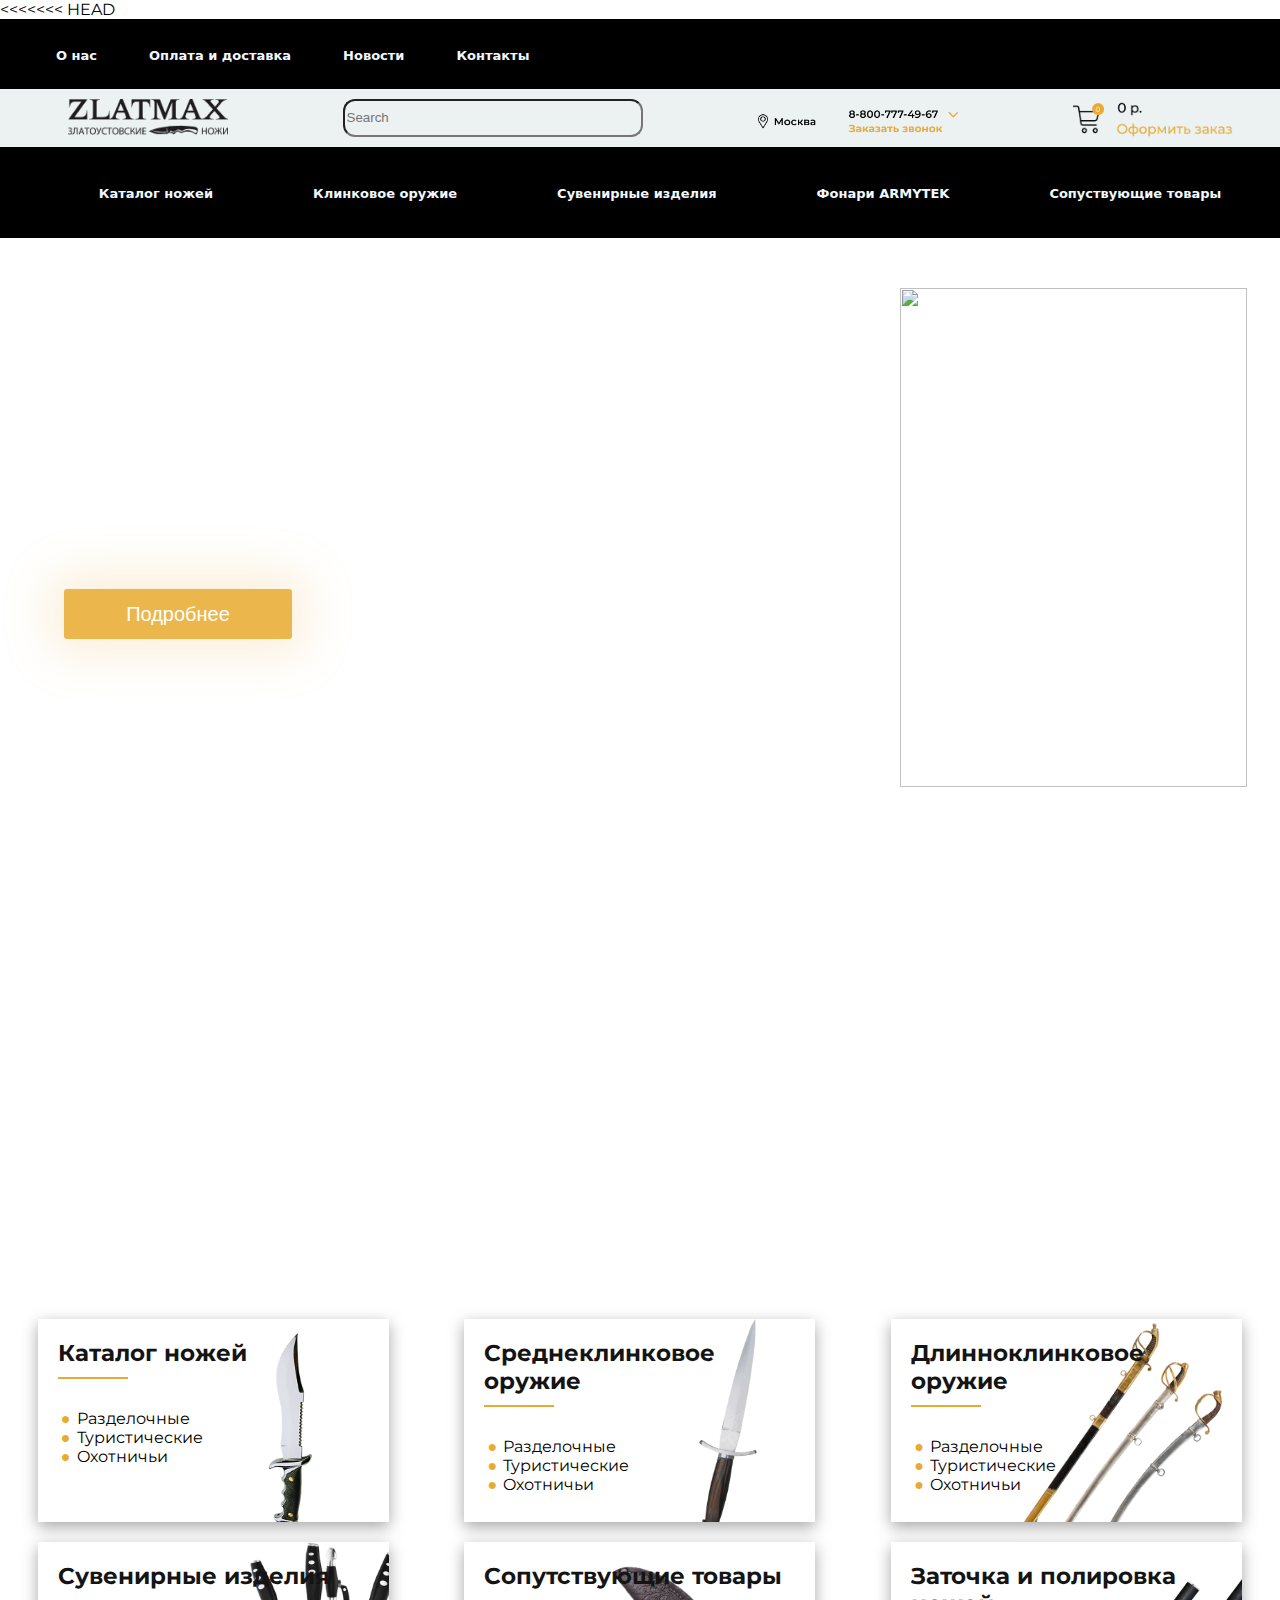
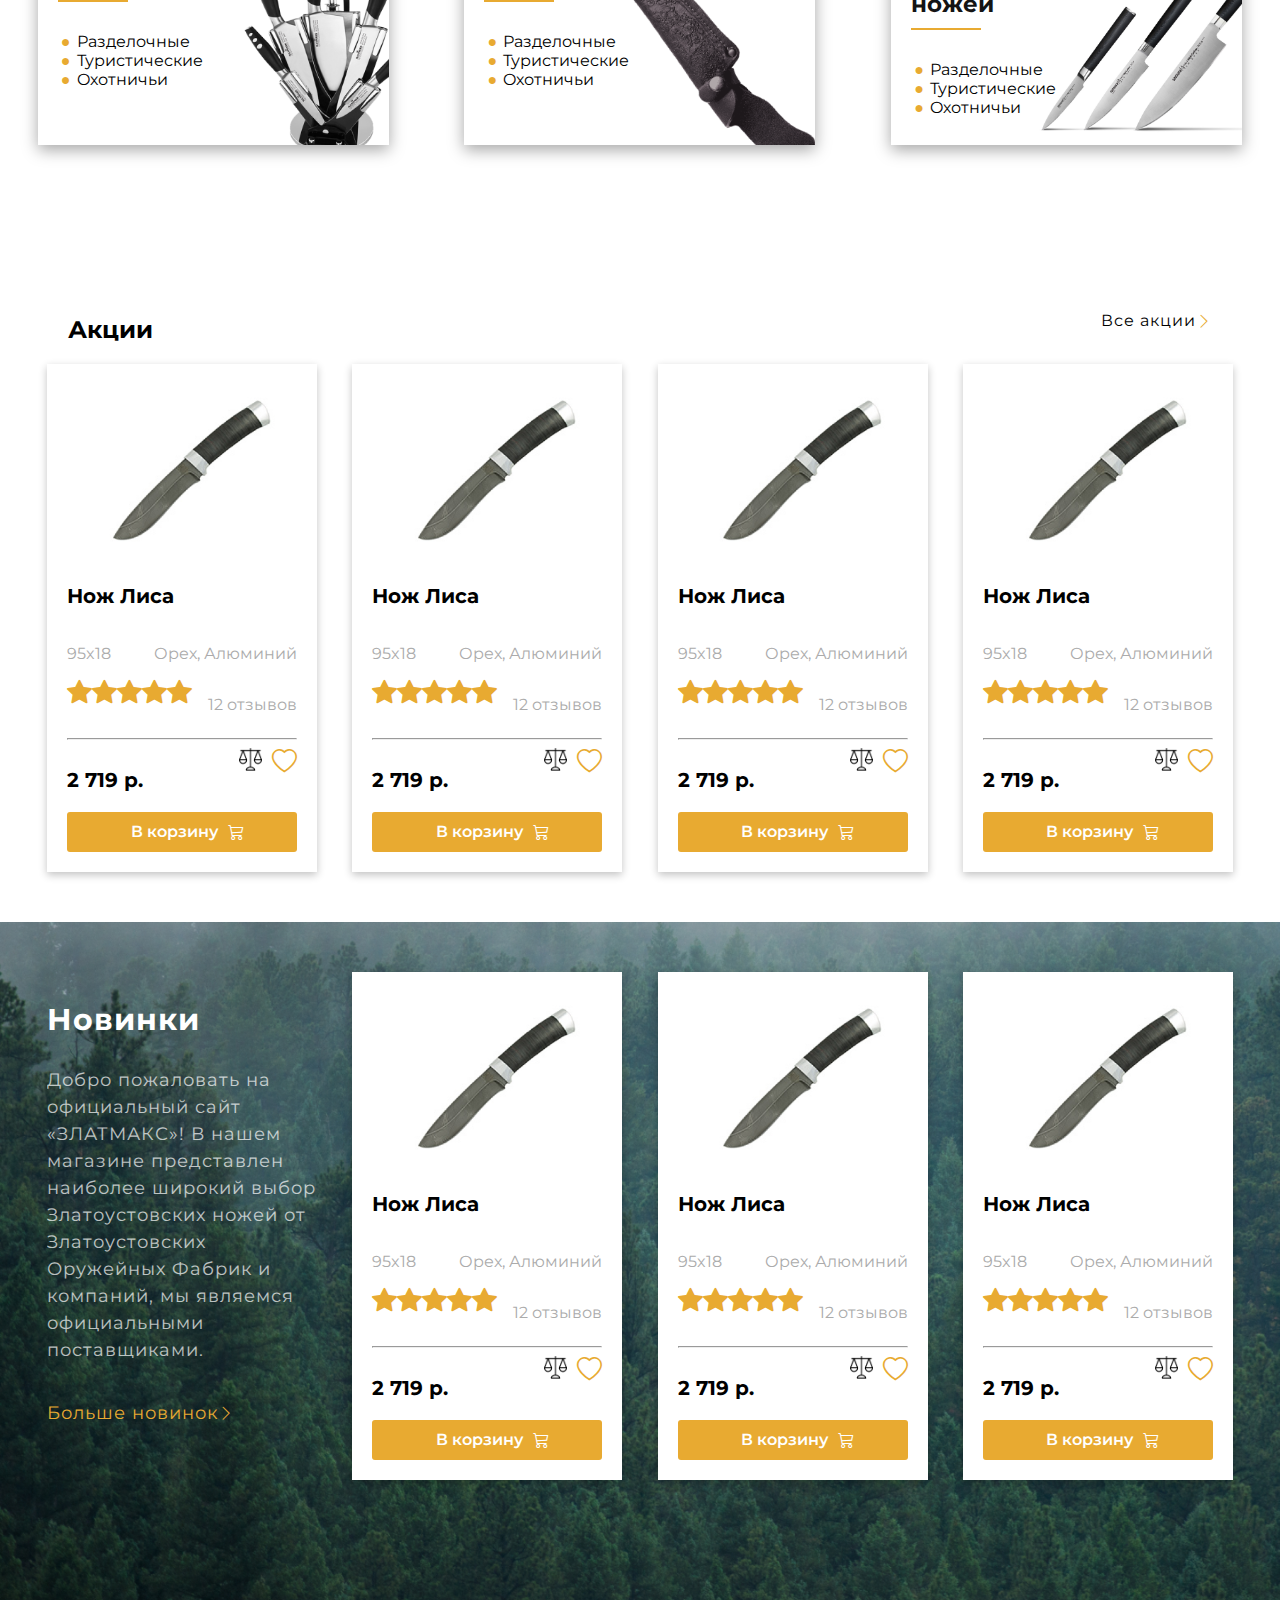
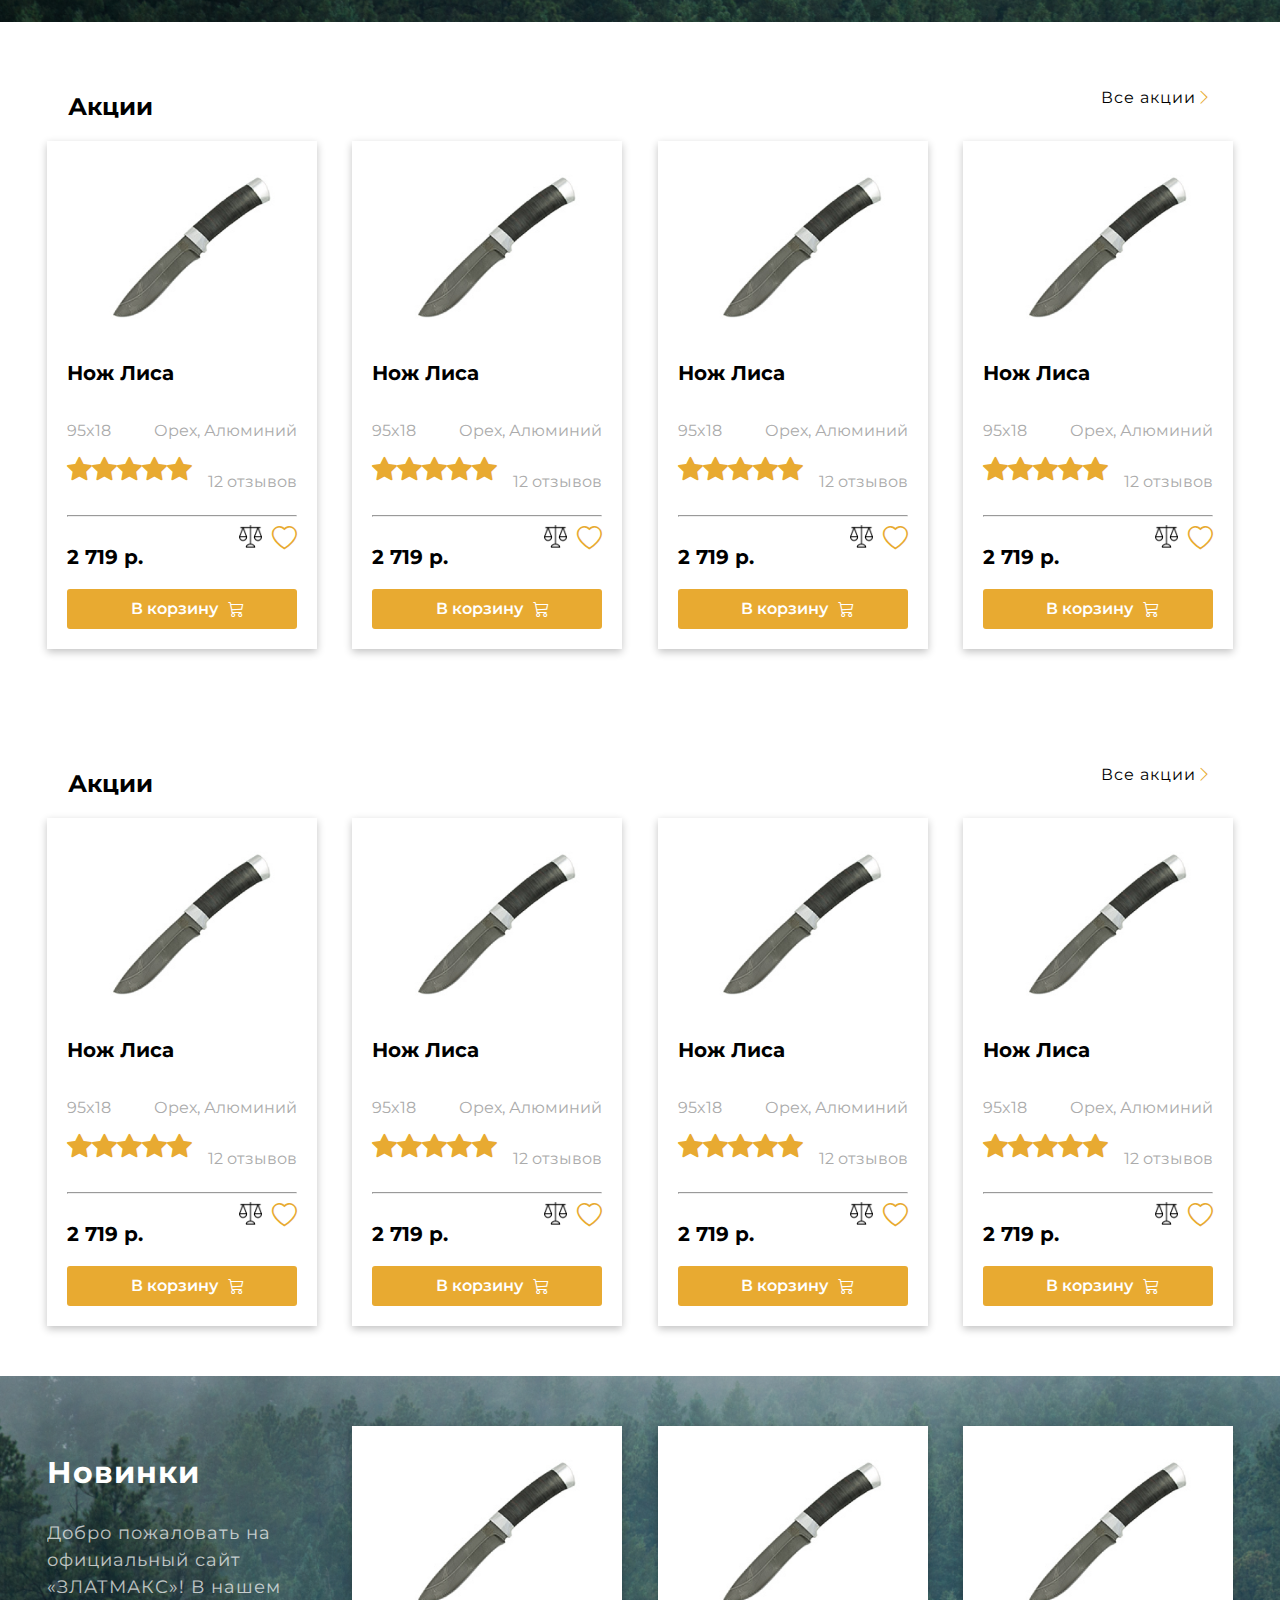
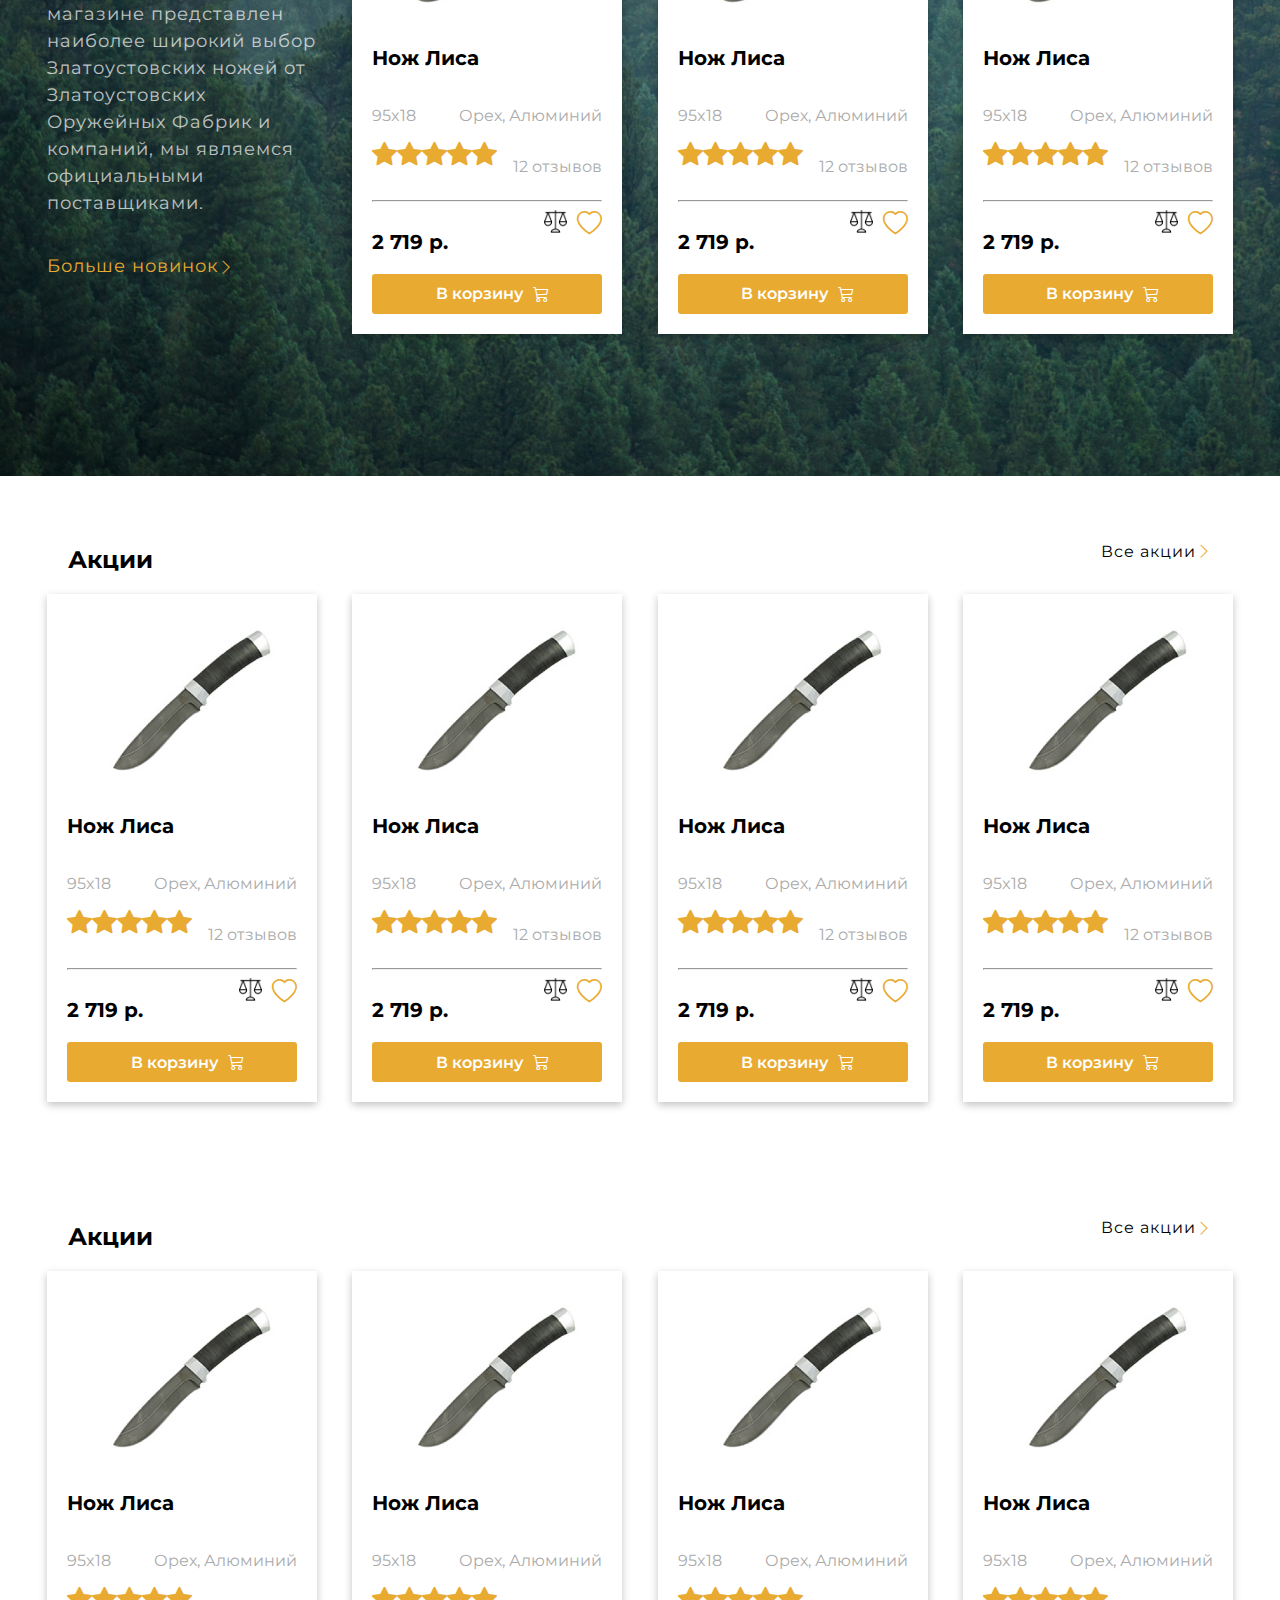
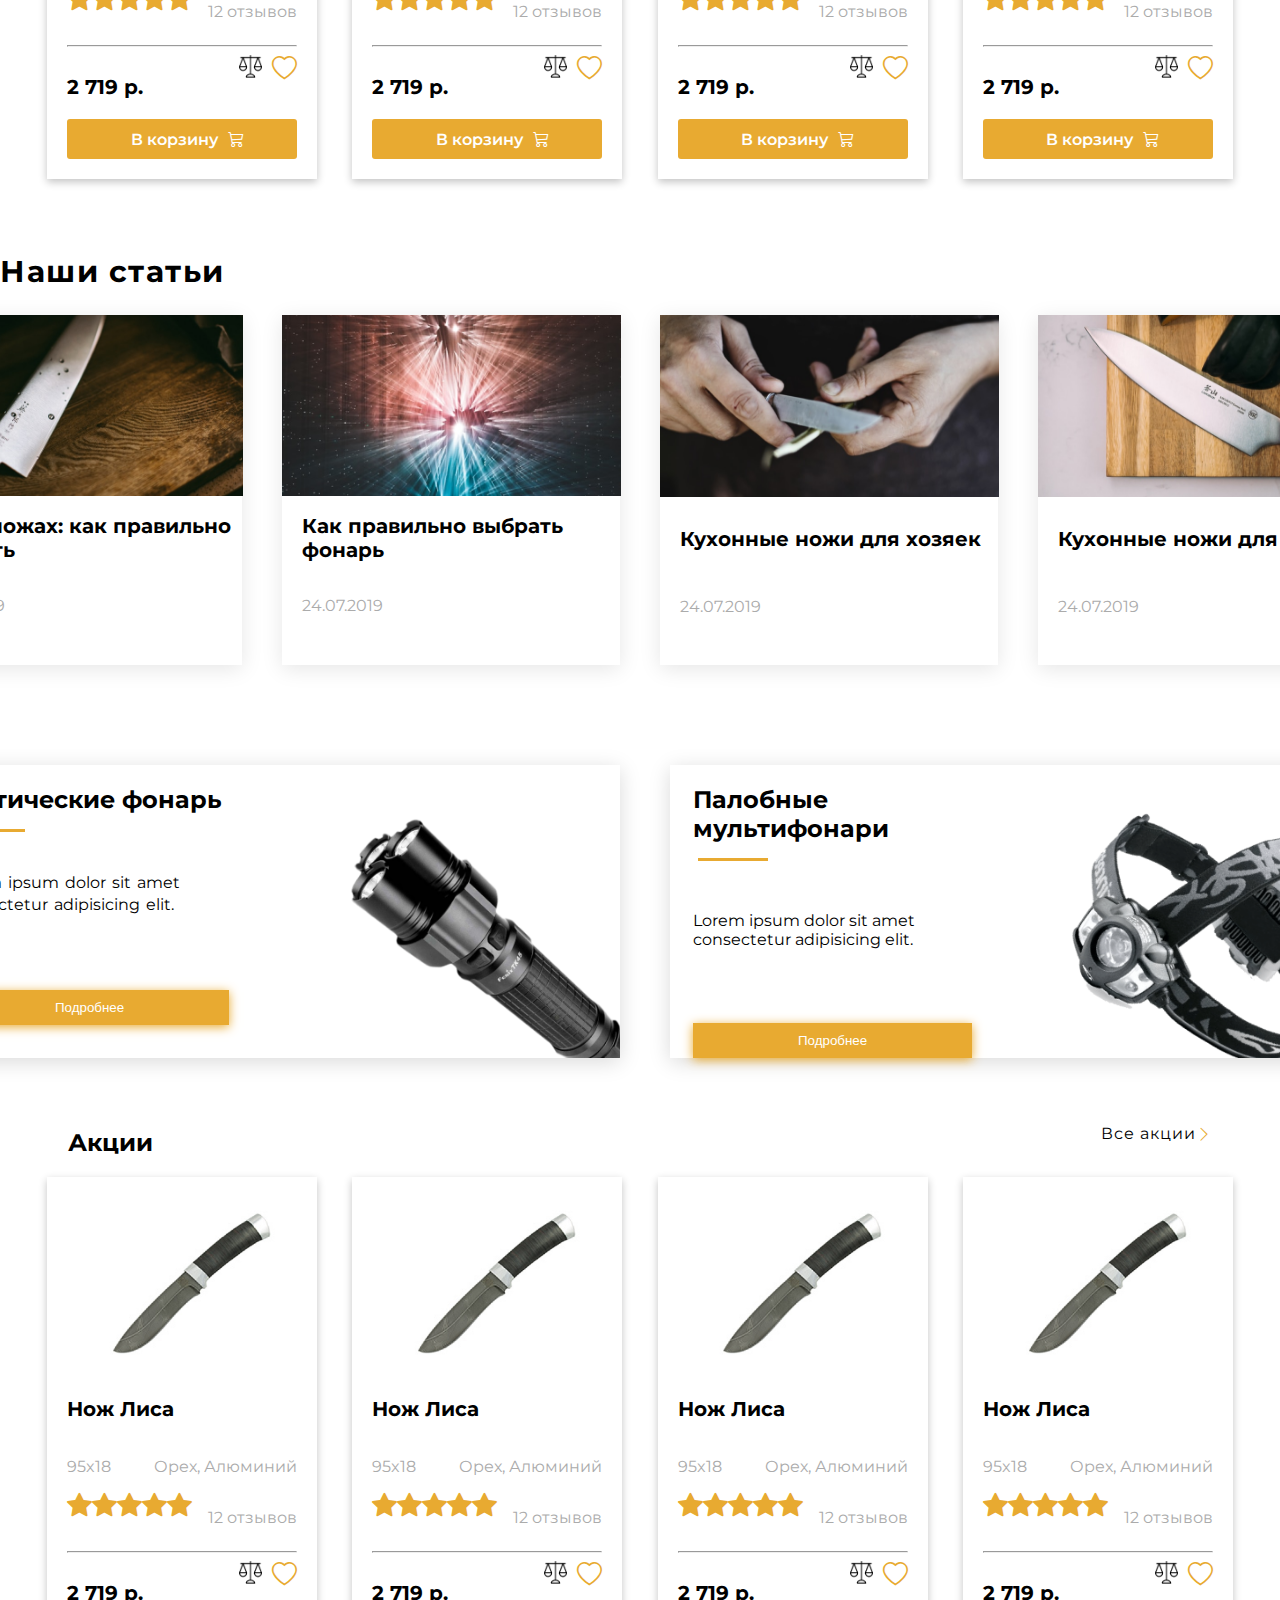
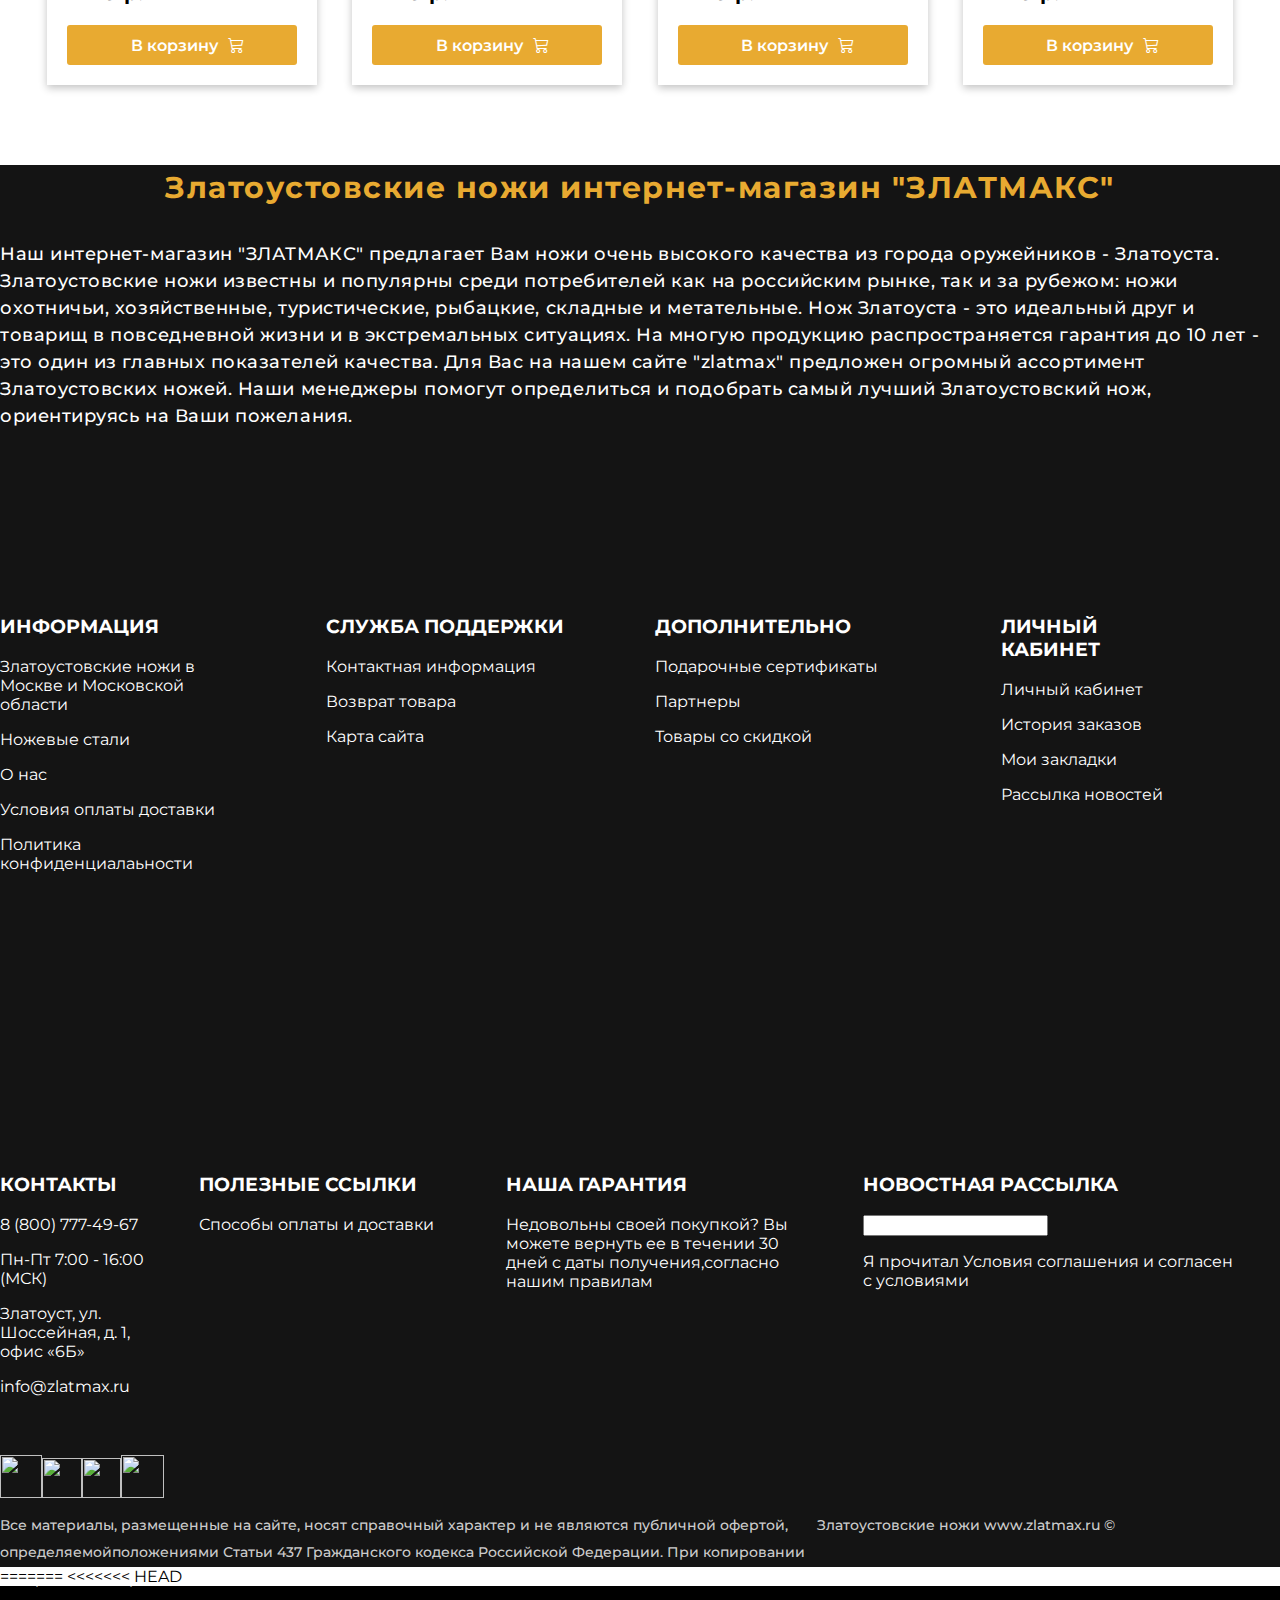
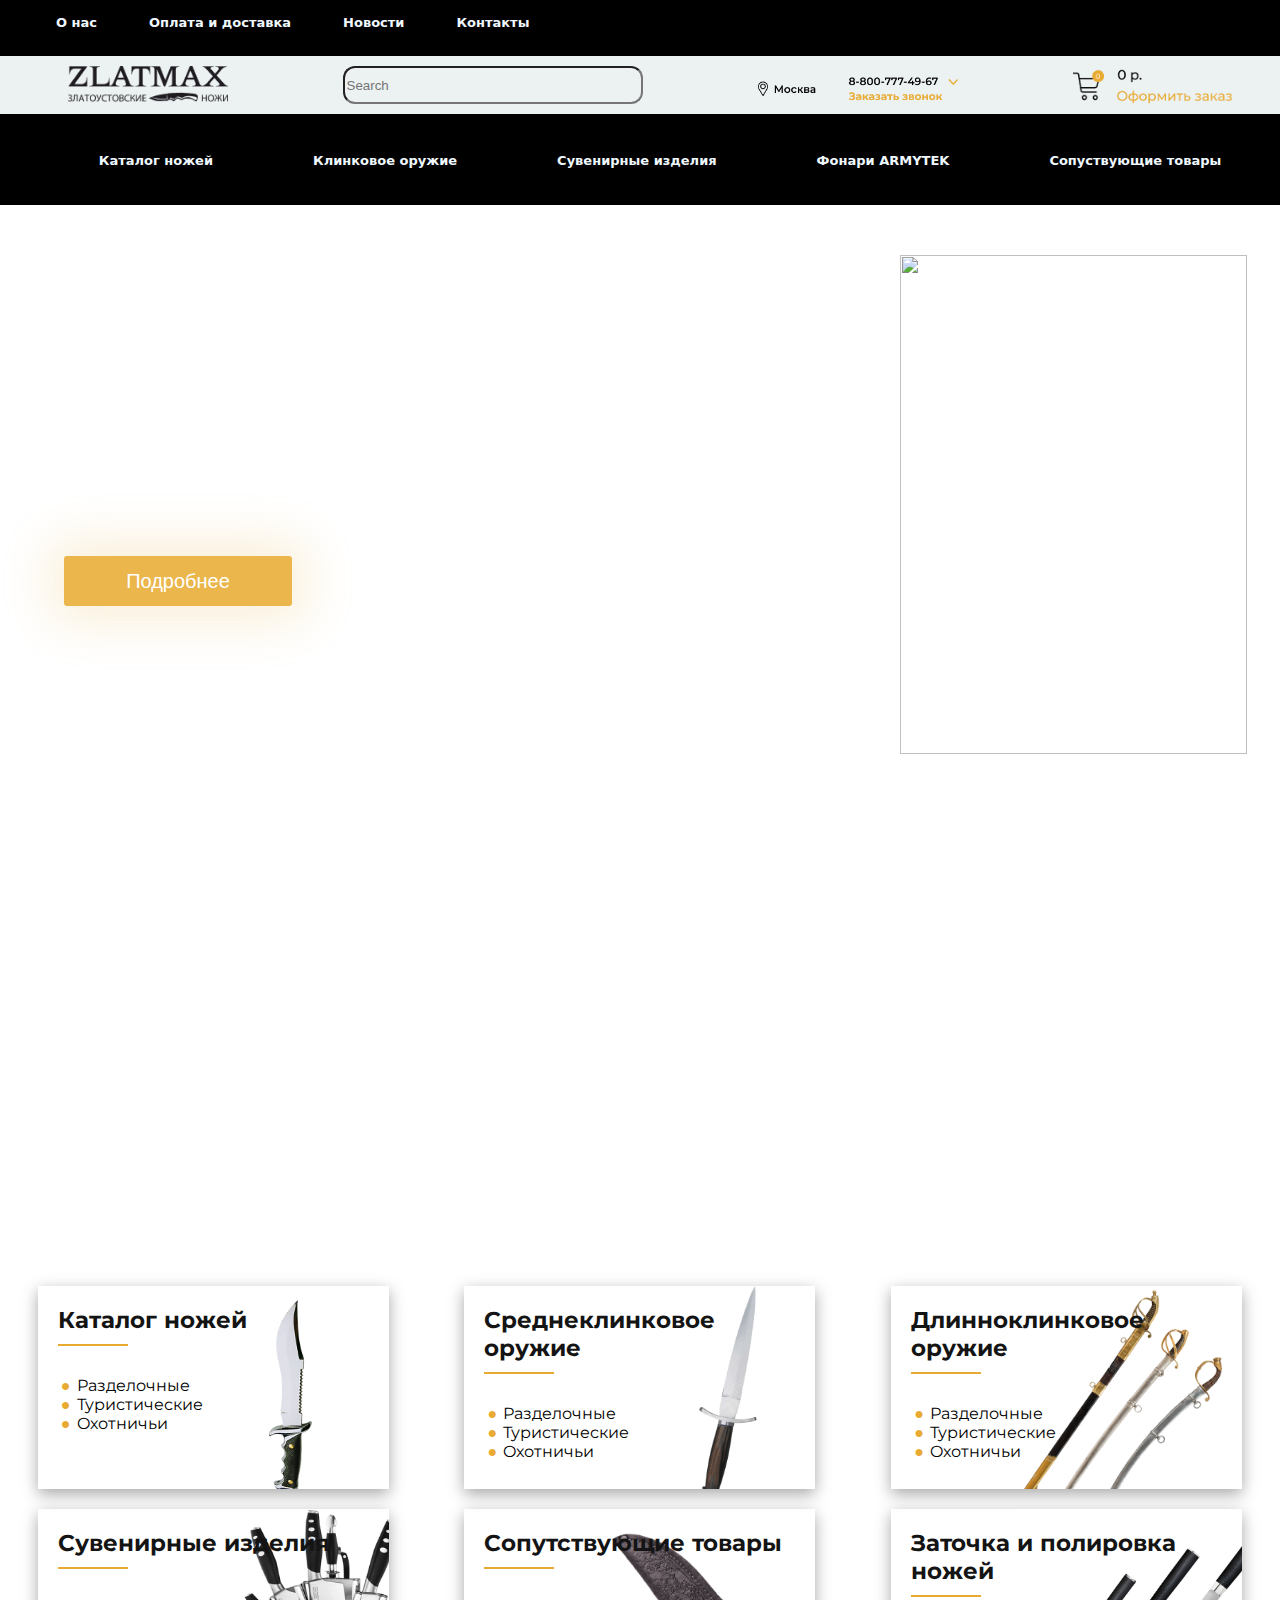
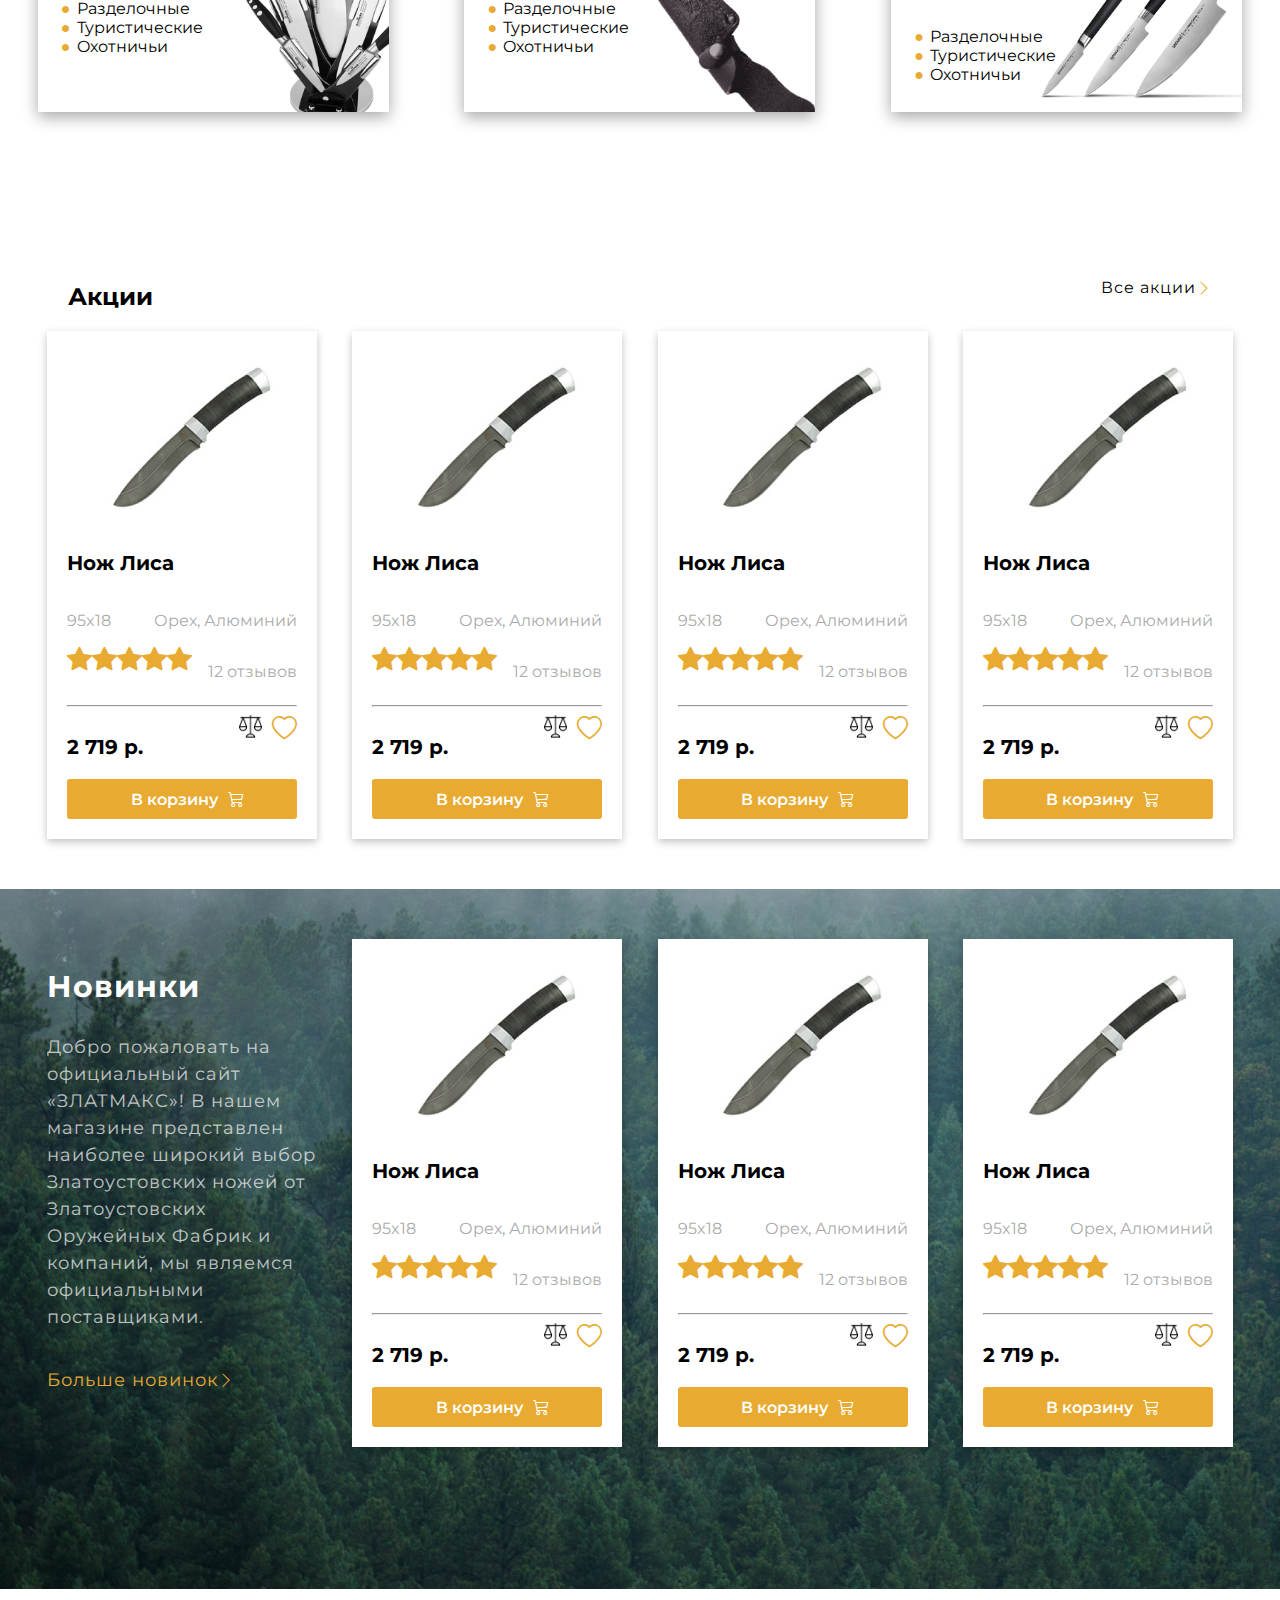
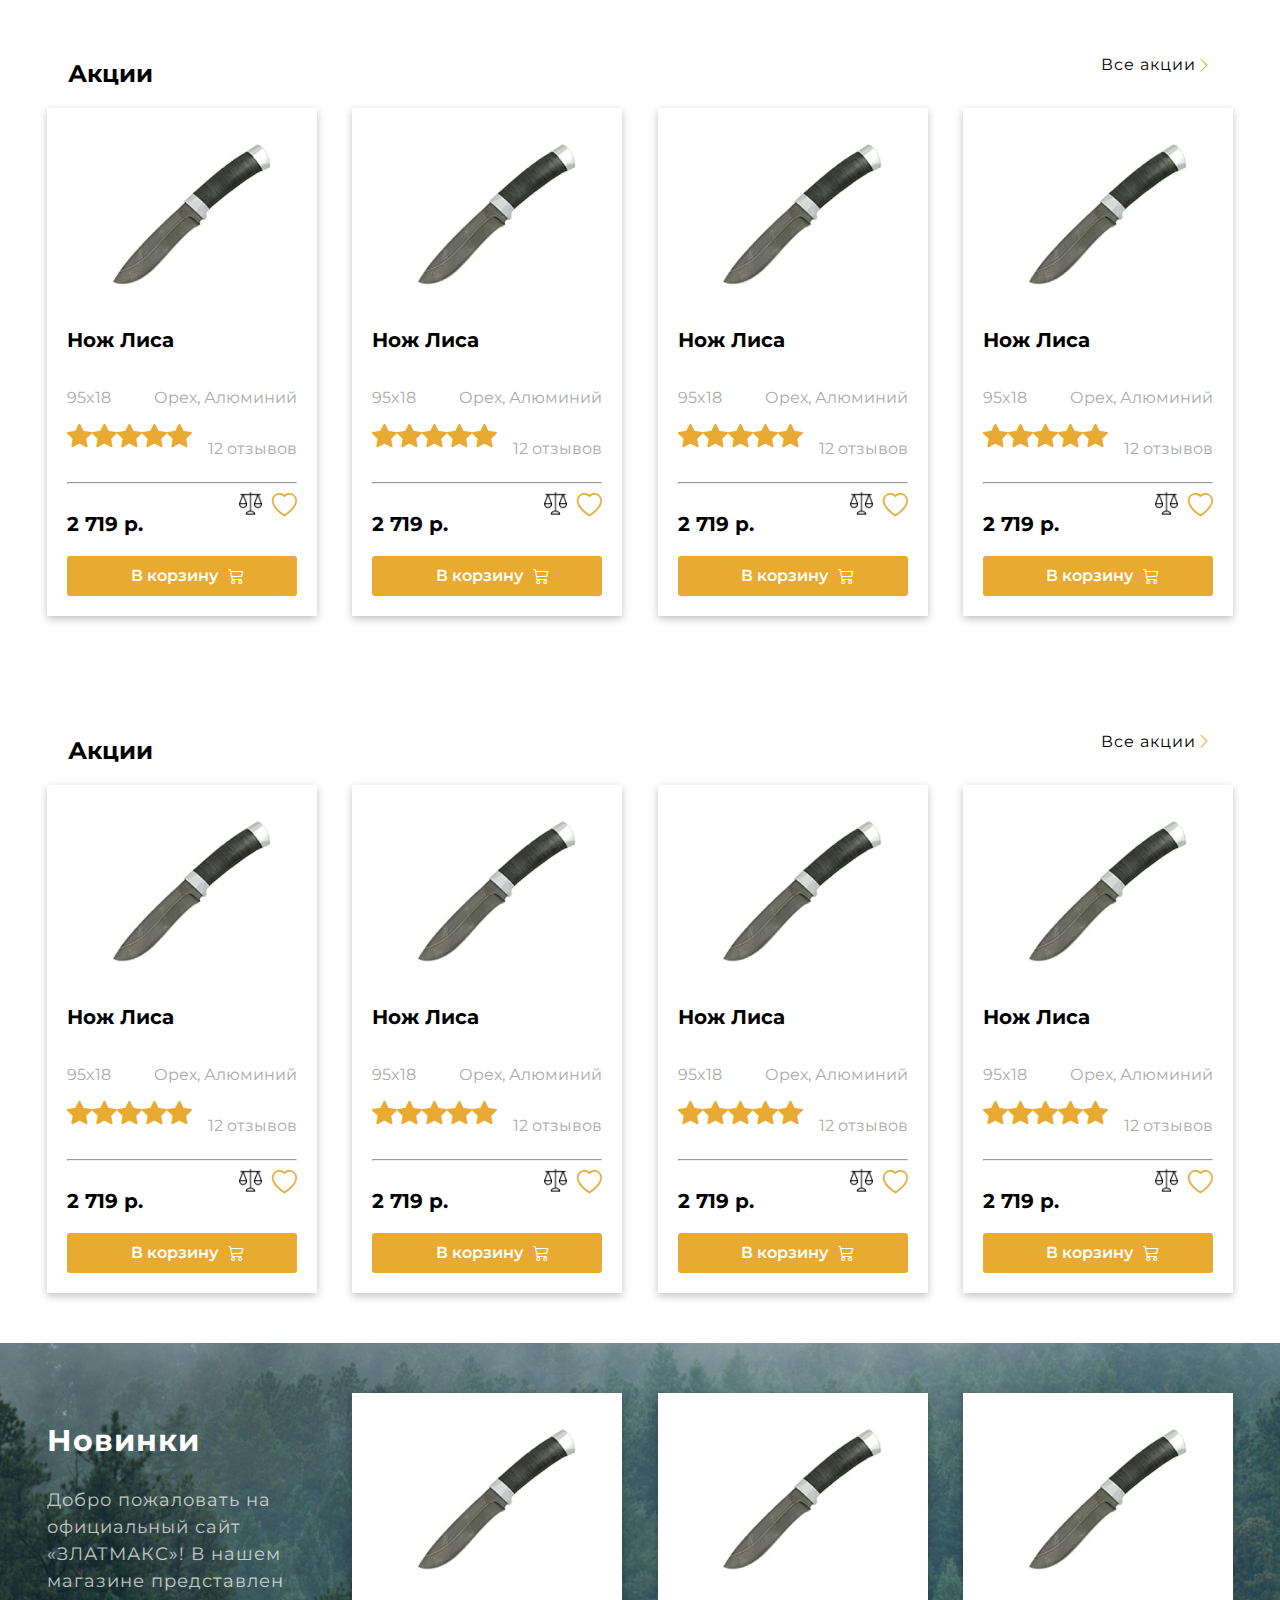
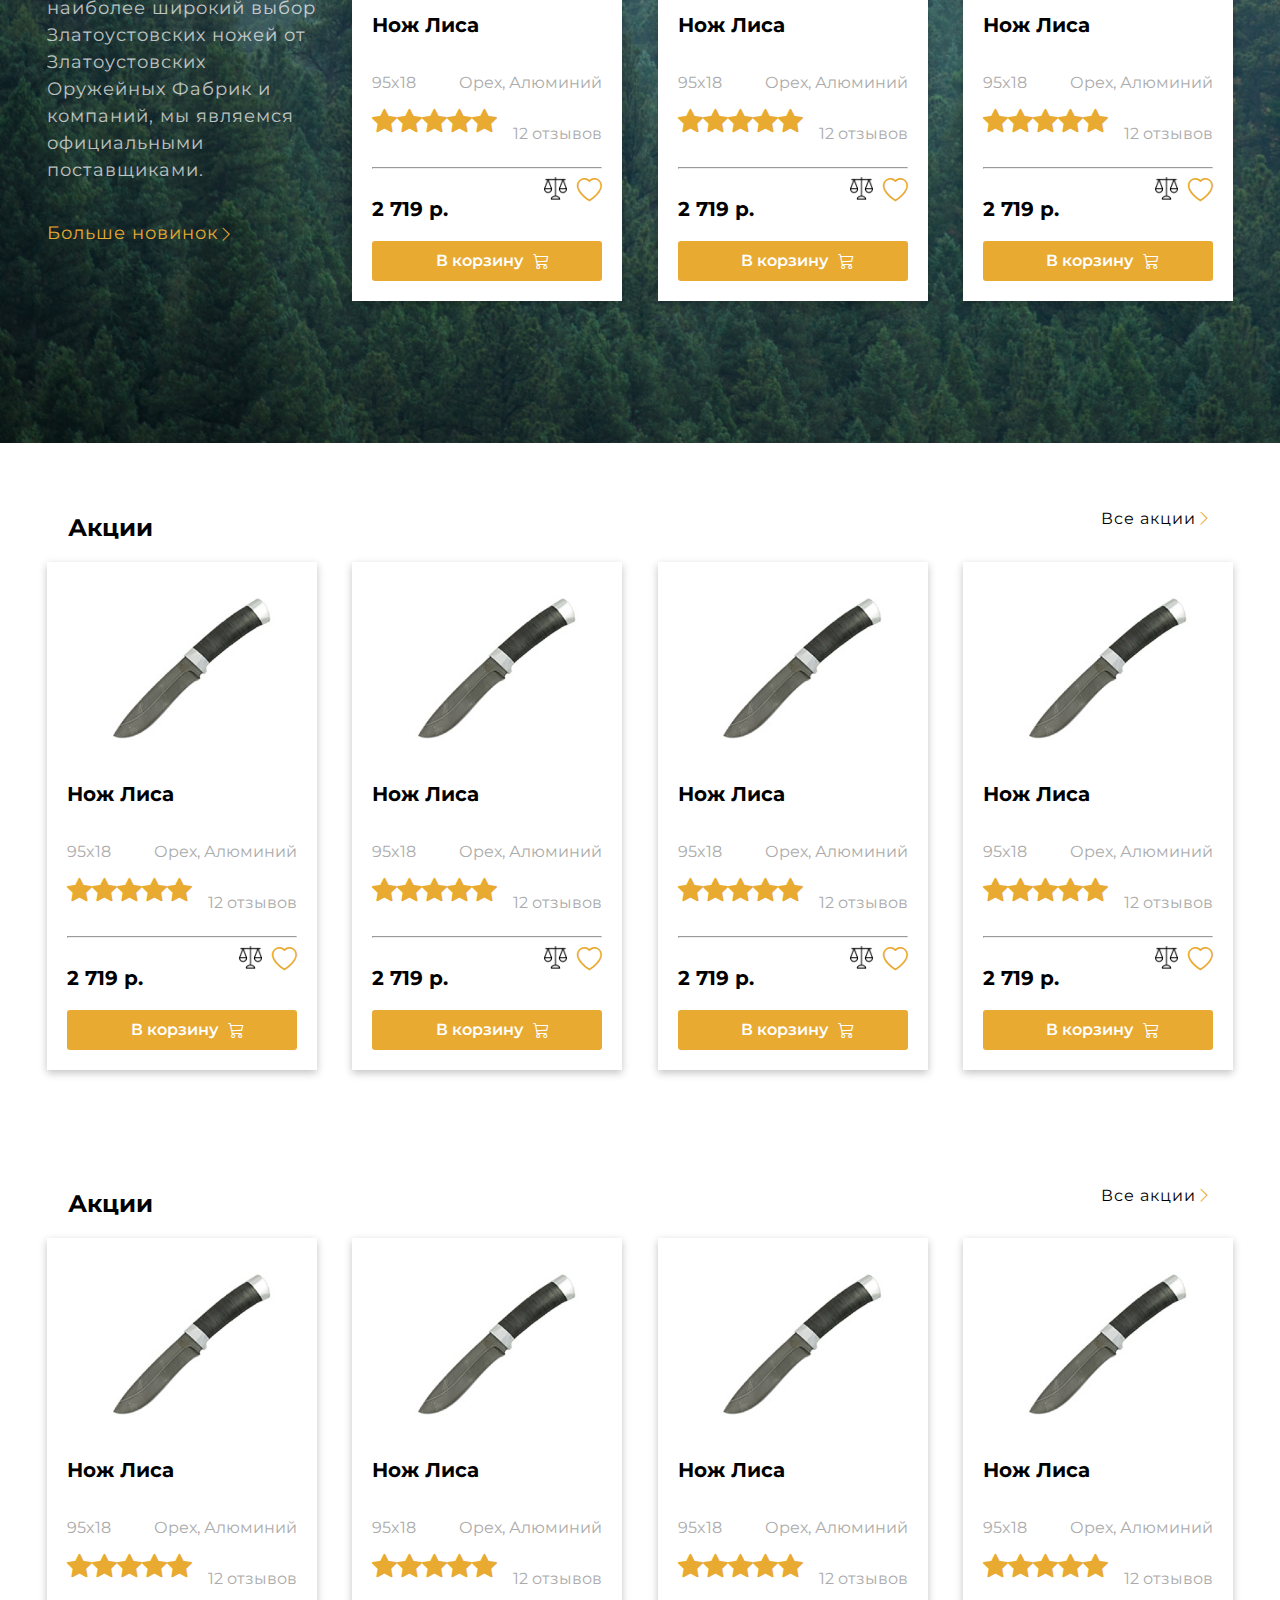
==== commit fc0ac198: "Merge branch 'main' of https://github.com/ha7darov/Zlatmax" ====
--- a/Compiled-HTML/index.html
+++ b/Compiled-HTML/index.html
@@ -1,5 +1,9 @@
+<<<<<<< HEAD
+<!DOCTYPE html><html lang="en"><head><meta charset="UTF-8"><meta name="viewport" content="width=device-width, initial-scale=1.0"><title>Ножи Златоуст – Купить качественные Златоустовские ...</title><!-- * =============== STYLE ===============--><link rel="stylesheet" href="../scss/main.css"><!-- * =============== favicon ===============--><link rel="icon" href="https://www.zlatmax.ru/favicon.svg"><!-- * =============== Bootstrap ===============--><link rel="stylesheet" href="https://cdn.jsdelivr.net/npm/bootstrap-icons@1.11.2/font/bootstrap-icons.min.css"><!-- * =============== Montserrat FONT ===============--><link rel="preconnect" href="https://fonts.googleapis.com"><link rel="preconnect" href="https://fonts.gstatic.com" crossorigin><link href="https://fonts.googleapis.com/css2?family=Montserrat:ital,wght@0,100..900;1,100..900&amp;display=swap" rel="stylesheet"></head><body> <!-- * =============== Section-1 Nodir's ===============--><section class="navbar__top__item"><ul class="navbar__items"><li class="nav__items__item"><a class="nav__items__item__link" href="#">O нас</a></li><li class="nav__items__item"><a class="nav__items__item__link" href="#">Оплата и доставка</a></li><li class="nav__items__item"><a class="nav__items__item__link" href="#">Новости</a></li><li class="nav__items__item"><a class="nav__items__item__link" href="#">Контакты</a></li><li class="nav__items__item"><div class="nav__items__item__avatar"><img class="avatar" src="../img/headir/avatar.png" alt=""><a class="nav__items__item__link" href="#">Личный кабинет</a></div></li></ul></section><div class="zlatmax__navbar"><div class="zlatmax__navbar__card"><img class="zlatmax__navbar__img" src="../img/headir/logo.png" alt=""></div><div class="zlatmax__navbar__card"><input class="zlatmax__navbar__search" type="search" name="search" placeholder="Search" autocomplete="off"></div><div class="zlatmax__navbar__card"> <img class="location" src="../img/headir/location.png" alt=""></div><div class="zlatmax__navbar__card"><img class="savat" src="../img/headir/savat.png" alt=""></div></div><div class="container_katalok"><ul class="text-center"><li class="nav-item"><a class="nav-link" href="#">Каталог ножей</a></li><li class="nav-item"><a class="nav-link" href="#">Клинковое оружие</a></li><li class="nav-item"><a class="nav-link" href="#">Сувенирные изделия</a></li><li class="nav-item"><a class="nav-link" href="#">Фонари ARMYTEK</a></li><li class="nav-item"><a class="nav-link" href="#">Сопуствующие товары</a></li></ul></div><!-- * =============== Section-2 Jasur's ===============--><!-- ! Header //--><header class="KnifeBg"><div class="KnifeBg__TextL"><div class="KnifeBg-TextL__Img"><img src="../img/headir/knives-pack.png" alt=""></div><h4 class="KnifeBg-TextL__h4">Интернет магазин сертифицированных  </h4><h4 class="KnifeBg-TextL__h4-2">златоустовских ножей</h4><p class="KnifeBg-TextL__p">Добро пожаловать на официальный сайт «ЗЛАТМАКС»! В нашем магазине представлен наиболее широкий выбор Златоустовских ножей от Златоустовских Оружейных Фабрик и компаний, мы являемся официальными поставщиками.</p><button class="KnifeBg-TextL__btn">Подробнее</button></div><div class="KnifeBg-TextL__Sell"><div class="KnifeBg-TextL-Sell__Card"><img src="../img/headir/pack/1.png" alt=""><p class="KnifeBg-TextL-Sell-Card-P">Гарантия 100% возврата<br><span>денежных средств</span></p></div><div class="KnifeBg-TextL-Sell__Card"><img src="../img/headir/pack/2.png" alt=""><p class="KnifeBg-TextL-Sell-Card-P">Доставка по России, <br><span>Казахстану и Белоруссии</span></p></div><div class="KnifeBg-TextL-Sell__Card"><img src="../img/headir/pack/3.png" alt=""><p class="KnifeBg-TextL-Sell-Card-P">Возможность оформление <br><span>заказа без регистрации.</span></p></div><div class="KnifeBg-TextL-Sell__Card Four-IMG"><img src="../img/headir/pack/4.png" alt=""><p class="KnifeBg-TextL-Sell-Card-P">Скидки постоянным<br><span>покупателям. </span></p></div></div></header><!-- ! Header Ending //--><section class="container"><div class="KnifeGrid"><div class="KnifeGrid__Card h-rotate"> <div class="KnifeGrid-Card__Text"><a href="">Каталог ножей</a><div class="KnifeGrid-Card-Text__line"></div><ul class="KnifeGrid-Card-Text__Kategoriy"> <li>Разделочные</li><li>Туристические</li><li>Oхотничьи</li></ul></div></div><div class="KnifeGrid__Card2 h-rotate"> <div class="KnifeGrid-Card__Text"><a href="">Среднеклинковое оружие</a><div class="KnifeGrid-Card-Text__line"></div><ul class="KnifeGrid-Card-Text__Kategoriy"> <li>Разделочные</li><li>Туристические</li><li>Oхотничьи</li></ul></div></div><div class="KnifeGrid__Card3 h-rotate"> <div class="KnifeGrid-Card__Text"><a href="">Длинноклинковое оружие</a><div class="KnifeGrid-Card-Text__line"></div><ul class="KnifeGrid-Card-Text__Kategoriy"> <li>Разделочные</li><li>Туристические</li><li>Oхотничьи</li></ul></div></div><div class="KnifeGrid__Card4 h-rotate"> <div class="KnifeGrid-Card__Text"><a href="">Сувенирные изделия</a><div class="KnifeGrid-Card-Text__line"></div><ul class="KnifeGrid-Card-Text__Kategoriy"> <li>Разделочные</li><li>Туристические</li><li>Oхотничьи</li></ul></div></div><div class="KnifeGrid__Card5 h-rotate"> <div class="KnifeGrid-Card__Text"><a href="">Сопутствующие товары</a><div class="KnifeGrid-Card-Text__line"></div><ul class="KnifeGrid-Card-Text__Kategoriy"> <li>Разделочные</li><li>Туристические</li><li>Oхотничьи</li></ul></div></div><div class="KnifeGrid__Card6 h-rotate">   <div class="KnifeGrid-Card__Text"><a href="">Заточка и полировка ножей</a><div class="KnifeGrid-Card-Text__line"></div><ul class="KnifeGrid-Card-Text__Kategoriy"> <li>Разделочные</li><li>Туристические</li><li>Oхотничьи</li></ul></div></div></div></section><!-- * =============== Section-3 ===============--><!DOCTYPE html><html lang="en"><head><meta charset="UTF-8"><meta name="viewport" content="width=device-width, initial-scale=1.0"><title>Document</title><link rel="stylesheet" href="../../../scss/main.css"></head><body><section class="cards-section"><div class="cards-section__items"><div class="cards-section-items__subtitle"><h2>Акции</h2><div class="cards-section-items__title"><p>Все акции</p><i class="bi bi-chevron-right"></i></div></div><div class="cards-section-items__title-cards"><div class="title-cards__subtitle"><img class="img-knife" src="../../../img/Knife/01s 1.png" alt=""><h3>Нож Лиса</h3><div class="title-cards__title"><p>95x18</p><p>Орех, Алюминий</p></div><div class="title-cards__title"><div><i class="bi bi-star-fill"></i><i class="bi bi-star-fill"></i><i class="bi bi-star-fill"></i><i class="bi bi-star-fill"></i><i class="bi bi-star-fill"></i></div><p>12 отзывов</p></div><hr><div class="title-cards__title"><h3>2 719 р.</h3><div> <img src="../../../img/Stars/Group.png" alt=""><i class="bi bi-heart"></i></div></div><div class="cards-section-items__btn-card"><p>В корзину</p><i class="bi bi-cart3"> </i></div></div><div class="title-cards__subtitle"><img class="img-knife" src="../../../img/Knife/01s 1.png" alt=""><h3>Нож Лиса</h3><div class="title-cards__title"><p>95x18</p><p>Орех, Алюминий</p></div><div class="title-cards__title"><div><i class="bi bi-star-fill"></i><i class="bi bi-star-fill"></i><i class="bi bi-star-fill"></i><i class="bi bi-star-fill"></i><i class="bi bi-star-fill"></i></div><p>12 отзывов</p></div><hr><div class="title-cards__title"><h3>2 719 р.</h3><div> <img src="../../../img/Stars/Group.png" alt=""><i class="bi bi-heart"></i></div></div><div class="cards-section-items__btn-card"><p>В корзину</p><i class="bi bi-cart3"> </i></div></div><div class="title-cards__subtitle"><img class="img-knife" src="../../../img/Knife/01s 1.png" alt=""><h3>Нож Лиса</h3><div class="title-cards__title"><p>95x18</p><p>Орех, Алюминий</p></div><div class="title-cards__title"><div><i class="bi bi-star-fill"></i><i class="bi bi-star-fill"></i><i class="bi bi-star-fill"></i><i class="bi bi-star-fill"></i><i class="bi bi-star-fill"></i></div><p>12 отзывов</p></div><hr><div class="title-cards__title"><h3>2 719 р.</h3><div> <img src="../../../img/Stars/Group.png" alt=""><i class="bi bi-heart"></i></div></div><div class="cards-section-items__btn-card"><p>В корзину</p><i class="bi bi-cart3"> </i></div></div><div class="title-cards__subtitle"><img class="img-knife" src="../../../img/Knife/01s 1.png" alt=""><h3>Нож Лиса</h3><div class="title-cards__title"><p>95x18</p><p>Орех, Алюминий</p></div><div class="title-cards__title"><div><i class="bi bi-star-fill"></i><i class="bi bi-star-fill"></i><i class="bi bi-star-fill"></i><i class="bi bi-star-fill"></i><i class="bi bi-star-fill"></i></div><p>12 отзывов</p></div><hr><div class="title-cards__title"><h3>2 719 р.</h3><div> <img src="../../../img/Stars/Group.png" alt=""><i class="bi bi-heart"></i></div></div><div class="cards-section-items__btn-card"><p>В корзину</p><i class="bi bi-cart3"> </i></div></div></div></div></section><section class="second-cards-section"><div class="second-cards-section__items"><div class="second-cards-section-items__title-cards"><div class="second-cards-section-items__title"><h2>Новинки</h2><p>Добро пожаловать на официальный сайт «ЗЛАТМАКС»! В нашем магазине представлен наиболее широкий выбор Златоустовских ножей от Златоустовских Оружейных Фабрик и компаний, мы являемся официальными поставщиками.</p><div class="title-cards__title"><p>Больше новинок</p><i class="bi bi-chevron-right"></i></div></div><div class="title-cards__subtitle"><img class="img-knife" src="../../../img/Knife/01s 1.png" alt=""><h3>Нож Лиса</h3><div class="title-cards__title"><p>95x18</p><p>Орех, Алюминий</p></div><div class="title-cards__title"><div><i class="bi bi-star-fill"></i><i class="bi bi-star-fill"></i><i class="bi bi-star-fill"></i><i class="bi bi-star-fill"></i><i class="bi bi-star-fill"></i></div><p>12 отзывов</p></div><hr><div class="title-cards__title"><h3>2 719 р.</h3><div> <img src="../../../img/Stars/Group.png" alt=""><i class="bi bi-heart"></i></div></div><div class="second-cards-section-items__btn-card"><p>В корзину</p><i class="bi bi-cart3"> </i></div></div><div class="title-cards__subtitle"><img class="img-knife" src="../../../img/Knife/01s 1.png" alt=""><h3>Нож Лиса</h3><div class="title-cards__title"><p>95x18</p><p>Орех, Алюминий</p></div><div class="title-cards__title"><div><i class="bi bi-star-fill"></i><i class="bi bi-star-fill"></i><i class="bi bi-star-fill"></i><i class="bi bi-star-fill"></i><i class="bi bi-star-fill"></i></div><p>12 отзывов</p></div><hr><div class="title-cards__title"><h3>2 719 р.</h3><div> <img src="../../../img/Stars/Group.png" alt=""><i class="bi bi-heart"></i></div></div><div class="second-cards-section-items__btn-card"><p>В корзину</p><i class="bi bi-cart3"> </i></div></div><div class="title-cards__subtitle"><img class="img-knife" src="../../../img/Knife/01s 1.png" alt=""><h3>Нож Лиса</h3><div class="title-cards__title"><p>95x18</p><p>Орех, Алюминий</p></div><div class="title-cards__title"><div><i class="bi bi-star-fill"></i><i class="bi bi-star-fill"></i><i class="bi bi-star-fill"></i><i class="bi bi-star-fill"></i><i class="bi bi-star-fill"></i></div><p>12 отзывов</p></div><hr><div class="title-cards__title"><h3>2 719 р.</h3><div> <img src="../../../img/Stars/Group.png" alt=""><i class="bi bi-heart"></i></div></div><div class="second-cards-section-items__btn-card"><p>В корзину</p><i class="bi bi-cart3"> </i></div></div></div></div></section><section class="cards-section"><div class="cards-section__items"><div class="cards-section-items__subtitle"><h2>Акции</h2><div class="cards-section-items__title"><p>Все акции</p><i class="bi bi-chevron-right"></i></div></div><div class="cards-section-items__title-cards"><div class="title-cards__subtitle"><img class="img-knife" src="../../../img/Knife/01s 1.png" alt=""><h3>Нож Лиса</h3><div class="title-cards__title"><p>95x18</p><p>Орех, Алюминий</p></div><div class="title-cards__title"><div><i class="bi bi-star-fill"></i><i class="bi bi-star-fill"></i><i class="bi bi-star-fill"></i><i class="bi bi-star-fill"></i><i class="bi bi-star-fill"></i></div><p>12 отзывов</p></div><hr><div class="title-cards__title"><h3>2 719 р.</h3><div> <img src="../../../img/Stars/Group.png" alt=""><i class="bi bi-heart"></i></div></div><div class="cards-section-items__btn-card"><p>В корзину</p><i class="bi bi-cart3"> </i></div></div><div class="title-cards__subtitle"><img class="img-knife" src="../../../img/Knife/01s 1.png" alt=""><h3>Нож Лиса</h3><div class="title-cards__title"><p>95x18</p><p>Орех, Алюминий</p></div><div class="title-cards__title"><div><i class="bi bi-star-fill"></i><i class="bi bi-star-fill"></i><i class="bi bi-star-fill"></i><i class="bi bi-star-fill"></i><i class="bi bi-star-fill"></i></div><p>12 отзывов</p></div><hr><div class="title-cards__title"><h3>2 719 р.</h3><div> <img src="../../../img/Stars/Group.png" alt=""><i class="bi bi-heart"></i></div></div><div class="cards-section-items__btn-card"><p>В корзину</p><i class="bi bi-cart3"> </i></div></div><div class="title-cards__subtitle"><img class="img-knife" src="../../../img/Knife/01s 1.png" alt=""><h3>Нож Лиса</h3><div class="title-cards__title"><p>95x18</p><p>Орех, Алюминий</p></div><div class="title-cards__title"><div><i class="bi bi-star-fill"></i><i class="bi bi-star-fill"></i><i class="bi bi-star-fill"></i><i class="bi bi-star-fill"></i><i class="bi bi-star-fill"></i></div><p>12 отзывов</p></div><hr><div class="title-cards__title"><h3>2 719 р.</h3><div> <img src="../../../img/Stars/Group.png" alt=""><i class="bi bi-heart"></i></div></div><div class="cards-section-items__btn-card"><p>В корзину</p><i class="bi bi-cart3"> </i></div></div><div class="title-cards__subtitle"><img class="img-knife" src="../../../img/Knife/01s 1.png" alt=""><h3>Нож Лиса</h3><div class="title-cards__title"><p>95x18</p><p>Орех, Алюминий</p></div><div class="title-cards__title"><div><i class="bi bi-star-fill"></i><i class="bi bi-star-fill"></i><i class="bi bi-star-fill"></i><i class="bi bi-star-fill"></i><i class="bi bi-star-fill"></i></div><p>12 отзывов</p></div><hr><div class="title-cards__title"><h3>2 719 р.</h3><div> <img src="../../../img/Stars/Group.png" alt=""><i class="bi bi-heart"></i></div></div><div class="cards-section-items__btn-card"><p>В корзину</p><i class="bi bi-cart3"> </i></div></div></div></div></section><section class="cards-section"><div class="cards-section__items"><div class="cards-section-items__subtitle"><h2>Акции</h2><div class="cards-section-items__title"><p>Все акции</p><i class="bi bi-chevron-right"></i></div></div><div class="cards-section-items__title-cards"><div class="title-cards__subtitle"><img class="img-knife" src="../../../img/Knife/01s 1.png" alt=""><h3>Нож Лиса</h3><div class="title-cards__title"><p>95x18</p><p>Орех, Алюминий</p></div><div class="title-cards__title"><div><i class="bi bi-star-fill"></i><i class="bi bi-star-fill"></i><i class="bi bi-star-fill"></i><i class="bi bi-star-fill"></i><i class="bi bi-star-fill"></i></div><p>12 отзывов</p></div><hr><div class="title-cards__title"><h3>2 719 р.</h3><div> <img src="../../../img/Stars/Group.png" alt=""><i class="bi bi-heart"></i></div></div><div class="cards-section-items__btn-card"><p>В корзину</p><i class="bi bi-cart3"> </i></div></div><div class="title-cards__subtitle"><img class="img-knife" src="../../../img/Knife/01s 1.png" alt=""><h3>Нож Лиса</h3><div class="title-cards__title"><p>95x18</p><p>Орех, Алюминий</p></div><div class="title-cards__title"><div><i class="bi bi-star-fill"></i><i class="bi bi-star-fill"></i><i class="bi bi-star-fill"></i><i class="bi bi-star-fill"></i><i class="bi bi-star-fill"></i></div><p>12 отзывов</p></div><hr><div class="title-cards__title"><h3>2 719 р.</h3><div> <img src="../../../img/Stars/Group.png" alt=""><i class="bi bi-heart"></i></div></div><div class="cards-section-items__btn-card"><p>В корзину</p><i class="bi bi-cart3"> </i></div></div><div class="title-cards__subtitle"><img class="img-knife" src="../../../img/Knife/01s 1.png" alt=""><h3>Нож Лиса</h3><div class="title-cards__title"><p>95x18</p><p>Орех, Алюминий</p></div><div class="title-cards__title"><div><i class="bi bi-star-fill"></i><i class="bi bi-star-fill"></i><i class="bi bi-star-fill"></i><i class="bi bi-star-fill"></i><i class="bi bi-star-fill"></i></div><p>12 отзывов</p></div><hr><div class="title-cards__title"><h3>2 719 р.</h3><div> <img src="../../../img/Stars/Group.png" alt=""><i class="bi bi-heart"></i></div></div><div class="cards-section-items__btn-card"><p>В корзину</p><i class="bi bi-cart3"> </i></div></div><div class="title-cards__subtitle"><img class="img-knife" src="../../../img/Knife/01s 1.png" alt=""><h3>Нож Лиса</h3><div class="title-cards__title"><p>95x18</p><p>Орех, Алюминий</p></div><div class="title-cards__title"><div><i class="bi bi-star-fill"></i><i class="bi bi-star-fill"></i><i class="bi bi-star-fill"></i><i class="bi bi-star-fill"></i><i class="bi bi-star-fill"></i></div><p>12 отзывов</p></div><hr><div class="title-cards__title"><h3>2 719 р.</h3><div> <img src="../../../img/Stars/Group.png" alt=""><i class="bi bi-heart"></i></div></div><div class="cards-section-items__btn-card"><p>В корзину</p><i class="bi bi-cart3"> </i></div></div></div></div></section><section class="second-cards-section"><div class="second-cards-section__items"><div class="second-cards-section-items__title-cards"><div class="second-cards-section-items__title"><h2>Новинки</h2><p>Добро пожаловать на официальный сайт «ЗЛАТМАКС»! В нашем магазине представлен наиболее широкий выбор Златоустовских ножей от Златоустовских Оружейных Фабрик и компаний, мы являемся официальными поставщиками.</p><div class="title-cards__title"><p>Больше новинок</p><i class="bi bi-chevron-right"></i></div></div><div class="title-cards__subtitle"><img class="img-knife" src="../../../img/Knife/01s 1.png" alt=""><h3>Нож Лиса</h3><div class="title-cards__title"><p>95x18</p><p>Орех, Алюминий</p></div><div class="title-cards__title"><div><i class="bi bi-star-fill"></i><i class="bi bi-star-fill"></i><i class="bi bi-star-fill"></i><i class="bi bi-star-fill"></i><i class="bi bi-star-fill"></i></div><p>12 отзывов</p></div><hr><div class="title-cards__title"><h3>2 719 р.</h3><div> <img src="../../../img/Stars/Group.png" alt=""><i class="bi bi-heart"></i></div></div><div class="second-cards-section-items__btn-card"><p>В корзину</p><i class="bi bi-cart3"> </i></div></div><div class="title-cards__subtitle"><img class="img-knife" src="../../../img/Knife/01s 1.png" alt=""><h3>Нож Лиса</h3><div class="title-cards__title"><p>95x18</p><p>Орех, Алюминий</p></div><div class="title-cards__title"><div><i class="bi bi-star-fill"></i><i class="bi bi-star-fill"></i><i class="bi bi-star-fill"></i><i class="bi bi-star-fill"></i><i class="bi bi-star-fill"></i></div><p>12 отзывов</p></div><hr><div class="title-cards__title"><h3>2 719 р.</h3><div> <img src="../../../img/Stars/Group.png" alt=""><i class="bi bi-heart"></i></div></div><div class="second-cards-section-items__btn-card"><p>В корзину</p><i class="bi bi-cart3"> </i></div></div><div class="title-cards__subtitle"><img class="img-knife" src="../../../img/Knife/01s 1.png" alt=""><h3>Нож Лиса</h3><div class="title-cards__title"><p>95x18</p><p>Орех, Алюминий</p></div><div class="title-cards__title"><div><i class="bi bi-star-fill"></i><i class="bi bi-star-fill"></i><i class="bi bi-star-fill"></i><i class="bi bi-star-fill"></i><i class="bi bi-star-fill"></i></div><p>12 отзывов</p></div><hr><div class="title-cards__title"><h3>2 719 р.</h3><div> <img src="../../../img/Stars/Group.png" alt=""><i class="bi bi-heart"></i></div></div><div class="second-cards-section-items__btn-card"><p>В корзину</p><i class="bi bi-cart3"> </i></div></div></div></div></section><section class="cards-section"><div class="cards-section__items"><div class="cards-section-items__subtitle"><h2>Акции</h2><div class="cards-section-items__title"><p>Все акции</p><i class="bi bi-chevron-right"></i></div></div><div class="cards-section-items__title-cards"><div class="title-cards__subtitle"><img class="img-knife" src="../../../img/Knife/01s 1.png" alt=""><h3>Нож Лиса</h3><div class="title-cards__title"><p>95x18</p><p>Орех, Алюминий</p></div><div class="title-cards__title"><div><i class="bi bi-star-fill"></i><i class="bi bi-star-fill"></i><i class="bi bi-star-fill"></i><i class="bi bi-star-fill"></i><i class="bi bi-star-fill"></i></div><p>12 отзывов</p></div><hr><div class="title-cards__title"><h3>2 719 р.</h3><div> <img src="../../../img/Stars/Group.png" alt=""><i class="bi bi-heart"></i></div></div><div class="cards-section-items__btn-card"><p>В корзину</p><i class="bi bi-cart3"> </i></div></div><div class="title-cards__subtitle"><img class="img-knife" src="../../../img/Knife/01s 1.png" alt=""><h3>Нож Лиса</h3><div class="title-cards__title"><p>95x18</p><p>Орех, Алюминий</p></div><div class="title-cards__title"><div><i class="bi bi-star-fill"></i><i class="bi bi-star-fill"></i><i class="bi bi-star-fill"></i><i class="bi bi-star-fill"></i><i class="bi bi-star-fill"></i></div><p>12 отзывов</p></div><hr><div class="title-cards__title"><h3>2 719 р.</h3><div> <img src="../../../img/Stars/Group.png" alt=""><i class="bi bi-heart"></i></div></div><div class="cards-section-items__btn-card"><p>В корзину</p><i class="bi bi-cart3"> </i></div></div><div class="title-cards__subtitle"><img class="img-knife" src="../../../img/Knife/01s 1.png" alt=""><h3>Нож Лиса</h3><div class="title-cards__title"><p>95x18</p><p>Орех, Алюминий</p></div><div class="title-cards__title"><div><i class="bi bi-star-fill"></i><i class="bi bi-star-fill"></i><i class="bi bi-star-fill"></i><i class="bi bi-star-fill"></i><i class="bi bi-star-fill"></i></div><p>12 отзывов</p></div><hr><div class="title-cards__title"><h3>2 719 р.</h3><div> <img src="../../../img/Stars/Group.png" alt=""><i class="bi bi-heart"></i></div></div><div class="cards-section-items__btn-card"><p>В корзину</p><i class="bi bi-cart3"> </i></div></div><div class="title-cards__subtitle"><img class="img-knife" src="../../../img/Knife/01s 1.png" alt=""><h3>Нож Лиса</h3><div class="title-cards__title"><p>95x18</p><p>Орех, Алюминий</p></div><div class="title-cards__title"><div><i class="bi bi-star-fill"></i><i class="bi bi-star-fill"></i><i class="bi bi-star-fill"></i><i class="bi bi-star-fill"></i><i class="bi bi-star-fill"></i></div><p>12 отзывов</p></div><hr><div class="title-cards__title"><h3>2 719 р.</h3><div> <img src="../../../img/Stars/Group.png" alt=""><i class="bi bi-heart"></i></div></div><div class="cards-section-items__btn-card"><p>В корзину</p><i class="bi bi-cart3"> </i></div></div></div></div></section><section class="cards-section"><div class="cards-section__items"><div class="cards-section-items__subtitle"><h2>Акции</h2><div class="cards-section-items__title"><p>Все акции</p><i class="bi bi-chevron-right"></i></div></div><div class="cards-section-items__title-cards"><div class="title-cards__subtitle"><img class="img-knife" src="../../../img/Knife/01s 1.png" alt=""><h3>Нож Лиса</h3><div class="title-cards__title"><p>95x18</p><p>Орех, Алюминий</p></div><div class="title-cards__title"><div><i class="bi bi-star-fill"></i><i class="bi bi-star-fill"></i><i class="bi bi-star-fill"></i><i class="bi bi-star-fill"></i><i class="bi bi-star-fill"></i></div><p>12 отзывов</p></div><hr><div class="title-cards__title"><h3>2 719 р.</h3><div> <img src="../../../img/Stars/Group.png" alt=""><i class="bi bi-heart"></i></div></div><div class="cards-section-items__btn-card"><p>В корзину</p><i class="bi bi-cart3"> </i></div></div><div class="title-cards__subtitle"><img class="img-knife" src="../../../img/Knife/01s 1.png" alt=""><h3>Нож Лиса</h3><div class="title-cards__title"><p>95x18</p><p>Орех, Алюминий</p></div><div class="title-cards__title"><div><i class="bi bi-star-fill"></i><i class="bi bi-star-fill"></i><i class="bi bi-star-fill"></i><i class="bi bi-star-fill"></i><i class="bi bi-star-fill"></i></div><p>12 отзывов</p></div><hr><div class="title-cards__title"><h3>2 719 р.</h3><div> <img src="../../../img/Stars/Group.png" alt=""><i class="bi bi-heart"></i></div></div><div class="cards-section-items__btn-card"><p>В корзину</p><i class="bi bi-cart3"> </i></div></div><div class="title-cards__subtitle"><img class="img-knife" src="../../../img/Knife/01s 1.png" alt=""><h3>Нож Лиса</h3><div class="title-cards__title"><p>95x18</p><p>Орех, Алюминий</p></div><div class="title-cards__title"><div><i class="bi bi-star-fill"></i><i class="bi bi-star-fill"></i><i class="bi bi-star-fill"></i><i class="bi bi-star-fill"></i><i class="bi bi-star-fill"></i></div><p>12 отзывов</p></div><hr><div class="title-cards__title"><h3>2 719 р.</h3><div> <img src="../../../img/Stars/Group.png" alt=""><i class="bi bi-heart"></i></div></div><div class="cards-section-items__btn-card"><p>В корзину</p><i class="bi bi-cart3"> </i></div></div><div class="title-cards__subtitle"><img class="img-knife" src="../../../img/Knife/01s 1.png" alt=""><h3>Нож Лиса</h3><div class="title-cards__title"><p>95x18</p><p>Орех, Алюминий</p></div><div class="title-cards__title"><div><i class="bi bi-star-fill"></i><i class="bi bi-star-fill"></i><i class="bi bi-star-fill"></i><i class="bi bi-star-fill"></i><i class="bi bi-star-fill"></i></div><p>12 отзывов</p></div><hr><div class="title-cards__title"><h3>2 719 р.</h3><div> <img src="../../../img/Stars/Group.png" alt=""><i class="bi bi-heart"></i></div></div><div class="cards-section-items__btn-card"><p>В корзину</p><i class="bi bi-cart3"> </i></div></div></div></div></section></body></html><!-- * =============== Section-4 ===============--><section class="section-fifty"><div class="section-fifty"><h1>Наши статьи </h1><div class="fifty-gridd"><div class="fifty-div fifty-first"><img src="../img/fifty-img/Rectangle 42.png" alt=""><div class="fifty-div-info"><h2>Все о ножах: как правильно <br> выбрать</h2><p>24.07.2019</p></div></div><div class="fifty-div fifty-second"><img src="../img/fifty-img/Rectangle 43.png" alt=""><div class="fifty-div-info"><h2>Как правильно выбрать<br> фонарь</h2><p>24.07.2019</p></div></div><div class="fifty-div fifty-third"><img src="../img/fifty-img/Rectangle 44.png" alt=""><div class="fifty-div-info"><h2>Кухонные ножи для хозяек</h2><p>24.07.2019</p></div></div><div class="fifty-div fifty-fourth"><img src="../img/fifty-img/Rectangle 45.png" alt=""><div class="fifty-div-info"><h2>Кухонные ножи для хозяек</h2><p>24.07.2019</p></div></div></div></div><div class="fifty-torch-grid"><div class="fifty-torch-first"><div> <h2>Тактические фонарь</h2><div> </div><p>Lorem ipsum dolor sit amet<br> consectetur adipisicing elit.</p><button>Подробнее</button></div><img src="../img/fifty-img/351 1.png" alt=""></div><div class="fifty-torch-second"><div> <h2>Палобные мультифонари</h2><div> </div><p>Lorem ipsum dolor sit amet<br> consectetur adipisicing elit.</p><button>Подробнее</button></div><img src="../img/fifty-img/fish_fonar 1.png" alt=""></div></div><section class="cards-section"><div class="cards-section__items"><div class="cards-section-items__subtitle"><h2>Акции</h2><div class="cards-section-items__title"><p>Все акции</p><i class="bi bi-chevron-right"></i></div></div><div class="cards-section-items__title-cards"><div class="title-cards__subtitle"><img class="img-knife" src="../../../img/Knife/01s 1.png" alt=""><h3>Нож Лиса</h3><div class="title-cards__title"><p>95x18</p><p>Орех, Алюминий</p></div><div class="title-cards__title"><div><i class="bi bi-star-fill"></i><i class="bi bi-star-fill"></i><i class="bi bi-star-fill"></i><i class="bi bi-star-fill"></i><i class="bi bi-star-fill"></i></div><p>12 отзывов</p></div><hr><div class="title-cards__title"><h3>2 719 р.</h3><div> <img src="../../../img/Stars/Group.png" alt=""><i class="bi bi-heart"></i></div></div><div class="cards-section-items__btn-card"><p>В корзину</p><i class="bi bi-cart3"> </i></div></div><div class="title-cards__subtitle"><img class="img-knife" src="../../../img/Knife/01s 1.png" alt=""><h3>Нож Лиса</h3><div class="title-cards__title"><p>95x18</p><p>Орех, Алюминий</p></div><div class="title-cards__title"><div><i class="bi bi-star-fill"></i><i class="bi bi-star-fill"></i><i class="bi bi-star-fill"></i><i class="bi bi-star-fill"></i><i class="bi bi-star-fill"></i></div><p>12 отзывов</p></div><hr><div class="title-cards__title"><h3>2 719 р.</h3><div> <img src="../../../img/Stars/Group.png" alt=""><i class="bi bi-heart"></i></div></div><div class="cards-section-items__btn-card"><p>В корзину</p><i class="bi bi-cart3"> </i></div></div><div class="title-cards__subtitle"><img class="img-knife" src="../../../img/Knife/01s 1.png" alt=""><h3>Нож Лиса</h3><div class="title-cards__title"><p>95x18</p><p>Орех, Алюминий</p></div><div class="title-cards__title"><div><i class="bi bi-star-fill"></i><i class="bi bi-star-fill"></i><i class="bi bi-star-fill"></i><i class="bi bi-star-fill"></i><i class="bi bi-star-fill"></i></div><p>12 отзывов</p></div><hr><div class="title-cards__title"><h3>2 719 р.</h3><div> <img src="../../../img/Stars/Group.png" alt=""><i class="bi bi-heart"></i></div></div><div class="cards-section-items__btn-card"><p>В корзину</p><i class="bi bi-cart3"> </i></div></div><div class="title-cards__subtitle"><img class="img-knife" src="../../../img/Knife/01s 1.png" alt=""><h3>Нож Лиса</h3><div class="title-cards__title"><p>95x18</p><p>Орех, Алюминий</p></div><div class="title-cards__title"><div><i class="bi bi-star-fill"></i><i class="bi bi-star-fill"></i><i class="bi bi-star-fill"></i><i class="bi bi-star-fill"></i><i class="bi bi-star-fill"></i></div><p>12 отзывов</p></div><hr><div class="title-cards__title"><h3>2 719 р.</h3><div> <img src="../../../img/Stars/Group.png" alt=""><i class="bi bi-heart"></i></div></div><div class="cards-section-items__btn-card"><p>В корзину</p><i class="bi bi-cart3"> </i></div></div></div></div></section></section><!-- * =============== Section-5 ===============--><!-- * =============== Section-6 ===============--><!-- * =============== Section-7 ===============--><!-- * =============== Section-8 ===============--><!-- * =============== Section-9 ===============--><!-- * =============== Section-10 ==============--><div class="footercontainer"><h3 class="chevar">Златоустовские ножи интернет-магазин "ЗЛАТМАКС"</h3><p class="paragraf">Наш интернет-магазин "ЗЛАТМАКС" предлагает Вам ножи очень высокого качества из города оружейников - Златоуста. Златоустовские ножи известны и популярны среди потребителей как на российским рынке, так и за рубежом: ножи охотничьи, хозяйственные, туристические, рыбацкие, складные и метательные. Нож Златоуста - это идеальный друг и товарищ в повседневной жизни и в экстремальных ситуациях. На многую продукцию распространяется гарантия до 10 лет - это один из главных показателей качества. Для Вас на нашем сайте "zlatmax" предложен огромный ассортимент Златоустовских ножей. Наши менеджеры помогут определиться и подобрать самый лучший Златоустовский нож, ориентируясь на Ваши пожелания.</p></div><div class="beshbarmoq"><div class="Hh"><div class="a"> <h3>ИНФОРМАЦИЯ</h3><p>Златоустовские ножи в Москве и Московской области </p><p>Ножевые стали</p><p>О нас</p><p>Условия оплаты доставки</p><p>Политика конфиденциалaьности</p></div><div class="b"> <h3>СЛУЖБА ПОДДЕРЖКИ</h3><p>Контактная информация </p><p>Возврат товара</p><p>Карта сайта</p></div><div class="c"> <h3>ДОПОЛНИТЕЛЬНО </h3><p>Подарочные сертификаты</p><p>Партнеры</p><p>Товары со скидкой</p></div><div class="d"> <h3>ЛИЧНЫЙ КАБИНЕТ  </h3><p>Личный кабинет</p><p>История заказов</p><p>Мои закладки</p><p>Рассылка новостей</p></div></div><div class="Hh"><div class="e"> <h3> КОНТАКТЫ </h3><p>8 (800) 777-49-67</p><p>Пн-Пт 7:00 - 16:00 (МСК)</p><p>Златоуст, ул. Шоссейная, д. 1, офис «6Б»</p><p>info@zlatmax.ru</p></div><div class="f"> <h3>ПОЛЕЗНЫЕ ССЫЛКИ </h3><p>Способы оплаты и доставки</p></div><div class="g"> <h3>НАША ГАРАНТИЯ</h3><p>Недовольны своей покупкой? Вы можете вернуть ее в течении 30 дней с даты получения,согласно нашим правилам</p></div><div class="h"> <h3> НОВОСТНАЯ РАССЫЛКА </h3><input type="text"><p>Я прочитал Условия соглашения и согласен с условиями </p></div></div><div class="j"><img class="fc" src="https://s3-alpha-sig.figma.com/img/39c0/abf2/cd087916e55dc6e380d8d99b477b67b6?Expires=1712534400&amp;Key-Pair-Id=APKAQ4GOSFWCVNEHN3O4&amp;Signature=BlSuLAvMKbZ6iSutXp2f6239Avivqn7t8bpFaVyhXz5mMQf98DXDXYz2c6cI6oUOye2YOH7CXjEWMdZJxO5gFm4KYueNZYnZPRap-Ap7XMnsjRc0Vvs8tFLIV81LUsm77wFQdBOeY4EBkRlIzq8BH3p1lwlqPjz1Sszjn9DNTrx4rhRxAhXmYdgLinUd~8aSE0~5ZnvGbqBjSwKiLenG~V83VEDn3-gOM4Wtq41fjBlfpJwgVSHbRpUOXrrRwYRQ8dxVzfMhmxfm3stSmV7jyPq5LetNOsOSiqXD9tccDf1pCHJOSlfMjcWnFiWUJMN-~Xe0gLQayZoCv-Grvh81Xw__" alt=""><img class="tel" src="https://s3-alpha-sig.figma.com/img/da10/40a8/4e2bc0ad96d99a10b6107a1d39d618f9?Expires=1712534400&amp;Key-Pair-Id=APKAQ4GOSFWCVNEHN3O4&amp;Signature=HjYiBYvac-qmLo6h6YAHL2XQXSB3OpPFtLfD7qTgFYiHtcNddDo~5T5gF4wMvSZFBaf4uJFN2K8scsiYE7U2t2JYl0a-Kj4pEZ8toHUYXEjtqA40032xWCK~kha62mTFeXV51yKQ7DlM83y-17Y4GP1evPFAEkjIqTg8Vx4~KrxQf9QP4nY1Tg-xXXfg92ybhz7niyt77uLJ3pmsRz6fVKWt2uQdNN0f6FBlsuhAv-AJvuABqF0fSndZkl9QO~udwsurfHTURQnoi1pUuUg8a2u2~jAWu4B2yGoHfMRgu6akU85EB3aVNArvB2XEJEu5NLcLXO1~KeH0cfWLWhaELg__" alt=""><img class="telegram" src="https://s3-alpha-sig.figma.com/img/2804/f307/82eb71566d5e4abc61eeebf7d363adfc?Expires=1712534400&amp;Key-Pair-Id=APKAQ4GOSFWCVNEHN3O4&amp;Signature=hVDPMII-2iAiw55zeP5ei6hpw6c0URvBeLI9l98qG~ZBaDHT-4zfJ5QH2ebO2bUGMeeUBb57KFf7M9~YUMjH7an-~[base64]" alt=""><img class="whatsapp" src="https://s3-alpha-sig.figma.com/img/3db9/c2fc/220566719ecb3b7b8503578e1d3a1078?Expires=1712534400&amp;Key-Pair-Id=APKAQ4GOSFWCVNEHN3O4&amp;Signature=C-LtsMPFEbHY1QwO4Os5qYlJ4i4yaJOKRzSag-OTSdygBj9ndAw4u3LzKCNzuj9TrtZbMqyEscGgQ2CHTi8dUYu0sWAMe4rOFjEgtBWDJ9YWNGbc0UDp4n8KkLFQA8XlSFwAtbacdSYLRM~LzH0si6uW3f5zYG0z4DohQ4nIjYdGh0UAvYuZLHQxy7hvWmlZcc83jcWxsDdhT-GERxRIW4tST1EqocsP5TMz6Ez2qH4ybo0XQgwLhPmFwHvpnlmZd0gmwCtWUlS20QIpiS1XykvuJyqTFlU9OH2rD~kQOpuDbcuPM3TRBalJB9GZRijycEvwFGaHLGvRCtj7CMM~9w__" alt=""></div><div class="bce"> <p class="bce">Все материалы, размещенные на сайте, носят справочный характер и не являются публичной офертой, определяемойположениями Статьи 437 Гражданского кодекса Российской Федерации. При копировании материалов гиперссылка на www.zlatmax.ru обязательна!    </p><p class="sl">Златоустовские ножи www.zlatmax.ru © </p></div></div></body></html>
+=======
 <<<<<<< HEAD
 <!DOCTYPE html><html lang="en"><head><meta charset="UTF-8"><meta name="viewport" content="width=device-width, initial-scale=1.0"><title>Ножи Златоуст – Купить качественные Златоустовские ...</title><!-- * =============== STYLE ===============--><link rel="stylesheet" href="../scss/main.css"><!-- * =============== favicon ===============--><link rel="icon" href="https://www.zlatmax.ru/favicon.svg"><!-- * =============== Bootstrap ===============--><link rel="stylesheet" href="https://cdn.jsdelivr.net/npm/bootstrap-icons@1.11.2/font/bootstrap-icons.min.css"><!-- * =============== Montserrat FONT ===============--><link rel="preconnect" href="https://fonts.googleapis.com"><link rel="preconnect" href="https://fonts.gstatic.com" crossorigin><link href="https://fonts.googleapis.com/css2?family=Montserrat:ital,wght@0,100..900;1,100..900&amp;display=swap" rel="stylesheet"></head><body> <!-- * =============== Section-1 Nodir's ===============--><section class="navbar__top__item"><ul class="navbar__items"><li class="nav__items__item"><a class="nav__items__item__link" href="#">O нас</a></li><li class="nav__items__item"><a class="nav__items__item__link" href="#">Оплата и доставка</a></li><li class="nav__items__item"><a class="nav__items__item__link" href="#">Новости</a></li><li class="nav__items__item"><a class="nav__items__item__link" href="#">Контакты</a></li><li class="nav__items__item"><div class="nav__items__item__avatar"><img class="avatar" src="../img/headir/avatar.png" alt=""><a class="nav__items__item__link" href="#">Личный кабинет</a></div></li></ul></section><div class="zlatmax__navbar"><div class="zlatmax__navbar__card"><img class="zlatmax__navbar__img" src="../img/headir/logo.png" alt=""></div><div class="zlatmax__navbar__card"><input class="zlatmax__navbar__search" type="search" name="search" placeholder="Search" autocomplete="off"></div><div class="zlatmax__navbar__card"> <img class="location" src="../img/headir/location.png" alt=""></div><div class="zlatmax__navbar__card"><img class="savat" src="../img/headir/savat.png" alt=""></div></div><div class="container_katalok"><ul class="text-center"><li class="nav-item"><a class="nav-link" href="./pug/pages/katalog.html">Каталог ножей</a></li><li class="nav-item"><a class="nav-link" href="#">Клинковое оружие</a></li><li class="nav-item"><a class="nav-link" href="#">Сувенирные изделия</a></li><li class="nav-item"><a class="nav-link" href="#">Фонари ARMYTEK</a></li><li class="nav-item"><a class="nav-link" href="#">Сопуствующие товары</a></li></ul></div><!-- * =============== Section-2 Jasur's ===============--><!-- ! Header //--><header class="KnifeBg"><div class="KnifeBg__TextL"><div class="KnifeBg-TextL__Img"><img src="../img/headir/knives-pack.png" alt=""></div><h4 class="KnifeBg-TextL__h4">Интернет магазин сертифицированных  </h4><h4 class="KnifeBg-TextL__h4-2">златоустовских ножей</h4><p class="KnifeBg-TextL__p">Добро пожаловать на официальный сайт «ЗЛАТМАКС»! В нашем магазине представлен наиболее широкий выбор Златоустовских ножей от Златоустовских Оружейных Фабрик и компаний, мы являемся официальными поставщиками.</p><button class="KnifeBg-TextL__btn">Подробнее</button></div><div class="KnifeBg-TextL__Sell"><div class="KnifeBg-TextL-Sell__Card"><img src="../img/headir/pack/1.png" alt=""><p class="KnifeBg-TextL-Sell-Card-P">Гарантия 100% возврата<br><span>денежных средств</span></p></div><div class="KnifeBg-TextL-Sell__Card"><img src="../img/headir/pack/2.png" alt=""><p class="KnifeBg-TextL-Sell-Card-P">Доставка по России, <br><span>Казахстану и Белоруссии</span></p></div><div class="KnifeBg-TextL-Sell__Card"><img src="../img/headir/pack/3.png" alt=""><p class="KnifeBg-TextL-Sell-Card-P">Возможность оформление <br><span>заказа без регистрации.</span></p></div><div class="KnifeBg-TextL-Sell__Card Four-IMG"><img src="../img/headir/pack/4.png" alt=""><p class="KnifeBg-TextL-Sell-Card-P">Скидки постоянным<br><span>покупателям. </span></p></div></div></header><!-- ! Header Ending //--><section class="container"><div class="KnifeGrid"><div class="KnifeGrid__Card h-rotate"> <div class="KnifeGrid-Card__Text"><a href="">Каталог ножей</a><div class="KnifeGrid-Card-Text__line"></div><ul class="KnifeGrid-Card-Text__Kategoriy"> <li>Разделочные</li><li>Туристические</li><li>Oхотничьи</li></ul></div></div><div class="KnifeGrid__Card2 h-rotate"> <div class="KnifeGrid-Card__Text"><a href="">Среднеклинковое оружие</a><div class="KnifeGrid-Card-Text__line"></div><ul class="KnifeGrid-Card-Text__Kategoriy"> <li>Разделочные</li><li>Туристические</li><li>Oхотничьи</li></ul></div></div><div class="KnifeGrid__Card3 h-rotate"> <div class="KnifeGrid-Card__Text"><a href="">Длинноклинковое оружие</a><div class="KnifeGrid-Card-Text__line"></div><ul class="KnifeGrid-Card-Text__Kategoriy"> <li>Разделочные</li><li>Туристические</li><li>Oхотничьи</li></ul></div></div><div class="KnifeGrid__Card4 h-rotate"> <div class="KnifeGrid-Card__Text"><a href="">Сувенирные изделия</a><div class="KnifeGrid-Card-Text__line"></div><ul class="KnifeGrid-Card-Text__Kategoriy"> <li>Разделочные</li><li>Туристические</li><li>Oхотничьи</li></ul></div></div><div class="KnifeGrid__Card5 h-rotate"> <div class="KnifeGrid-Card__Text"><a href="">Сопутствующие товары</a><div class="KnifeGrid-Card-Text__line"></div><ul class="KnifeGrid-Card-Text__Kategoriy"> <li>Разделочные</li><li>Туристические</li><li>Oхотничьи</li></ul></div></div><div class="KnifeGrid__Card6 h-rotate">   <div class="KnifeGrid-Card__Text"><a href="">Заточка и полировка ножей</a><div class="KnifeGrid-Card-Text__line"></div><ul class="KnifeGrid-Card-Text__Kategoriy"> <li>Разделочные</li><li>Туристические</li><li>Oхотничьи</li></ul></div></div></div></section><!-- * =============== Section-3 ===============--><!DOCTYPE html><html lang="en"><head><meta charset="UTF-8"><meta name="viewport" content="width=device-width, initial-scale=1.0"><title>Document</title><link rel="stylesheet" href="../../../scss/main.css"></head><body><section class="cards-section"><div class="cards-section__items"><div class="cards-section-items__subtitle"><h2>Акции</h2><div class="cards-section-items__title"><p>Все акции</p><i class="bi bi-chevron-right"></i></div></div><div class="cards-section-items__title-cards"><div class="title-cards__subtitle"><img class="img-knife" src="../../../img/Knife/01s 1.png" alt=""><h3>Нож Лиса</h3><div class="title-cards__title"><p>95x18</p><p>Орех, Алюминий</p></div><div class="title-cards__title"><div><i class="bi bi-star-fill"></i><i class="bi bi-star-fill"></i><i class="bi bi-star-fill"></i><i class="bi bi-star-fill"></i><i class="bi bi-star-fill"></i></div><p>12 отзывов</p></div><hr><div class="title-cards__title"><h3>2 719 р.</h3><div> <img src="../../../img/Stars/Group.png" alt=""><i class="bi bi-heart"></i></div></div><div class="cards-section-items__btn-card"><p>В корзину</p><i class="bi bi-cart3"> </i></div></div><div class="title-cards__subtitle"><img class="img-knife" src="../../../img/Knife/01s 1.png" alt=""><h3>Нож Лиса</h3><div class="title-cards__title"><p>95x18</p><p>Орех, Алюминий</p></div><div class="title-cards__title"><div><i class="bi bi-star-fill"></i><i class="bi bi-star-fill"></i><i class="bi bi-star-fill"></i><i class="bi bi-star-fill"></i><i class="bi bi-star-fill"></i></div><p>12 отзывов</p></div><hr><div class="title-cards__title"><h3>2 719 р.</h3><div> <img src="../../../img/Stars/Group.png" alt=""><i class="bi bi-heart"></i></div></div><div class="cards-section-items__btn-card"><p>В корзину</p><i class="bi bi-cart3"> </i></div></div><div class="title-cards__subtitle"><img class="img-knife" src="../../../img/Knife/01s 1.png" alt=""><h3>Нож Лиса</h3><div class="title-cards__title"><p>95x18</p><p>Орех, Алюминий</p></div><div class="title-cards__title"><div><i class="bi bi-star-fill"></i><i class="bi bi-star-fill"></i><i class="bi bi-star-fill"></i><i class="bi bi-star-fill"></i><i class="bi bi-star-fill"></i></div><p>12 отзывов</p></div><hr><div class="title-cards__title"><h3>2 719 р.</h3><div> <img src="../../../img/Stars/Group.png" alt=""><i class="bi bi-heart"></i></div></div><div class="cards-section-items__btn-card"><p>В корзину</p><i class="bi bi-cart3"> </i></div></div><div class="title-cards__subtitle"><img class="img-knife" src="../../../img/Knife/01s 1.png" alt=""><h3>Нож Лиса</h3><div class="title-cards__title"><p>95x18</p><p>Орех, Алюминий</p></div><div class="title-cards__title"><div><i class="bi bi-star-fill"></i><i class="bi bi-star-fill"></i><i class="bi bi-star-fill"></i><i class="bi bi-star-fill"></i><i class="bi bi-star-fill"></i></div><p>12 отзывов</p></div><hr><div class="title-cards__title"><h3>2 719 р.</h3><div> <img src="../../../img/Stars/Group.png" alt=""><i class="bi bi-heart"></i></div></div><div class="cards-section-items__btn-card"><p>В корзину</p><i class="bi bi-cart3"> </i></div></div></div></div></section><section class="second-cards-section"><div class="second-cards-section__items"><div class="second-cards-section-items__title-cards"><div class="second-cards-section-items__title"><h2>Новинки</h2><p>Добро пожаловать на официальный сайт «ЗЛАТМАКС»! В нашем магазине представлен наиболее широкий выбор Златоустовских ножей от Златоустовских Оружейных Фабрик и компаний, мы являемся официальными поставщиками.</p><div class="title-cards__title"><p>Больше новинок</p><i class="bi bi-chevron-right"></i></div></div><div class="title-cards__subtitle"><img class="img-knife" src="../../../img/Knife/01s 1.png" alt=""><h3>Нож Лиса</h3><div class="title-cards__title"><p>95x18</p><p>Орех, Алюминий</p></div><div class="title-cards__title"><div><i class="bi bi-star-fill"></i><i class="bi bi-star-fill"></i><i class="bi bi-star-fill"></i><i class="bi bi-star-fill"></i><i class="bi bi-star-fill"></i></div><p>12 отзывов</p></div><hr><div class="title-cards__title"><h3>2 719 р.</h3><div> <img src="../../../img/Stars/Group.png" alt=""><i class="bi bi-heart"></i></div></div><div class="second-cards-section-items__btn-card"><p>В корзину</p><i class="bi bi-cart3"> </i></div></div><div class="title-cards__subtitle"><img class="img-knife" src="../../../img/Knife/01s 1.png" alt=""><h3>Нож Лиса</h3><div class="title-cards__title"><p>95x18</p><p>Орех, Алюминий</p></div><div class="title-cards__title"><div><i class="bi bi-star-fill"></i><i class="bi bi-star-fill"></i><i class="bi bi-star-fill"></i><i class="bi bi-star-fill"></i><i class="bi bi-star-fill"></i></div><p>12 отзывов</p></div><hr><div class="title-cards__title"><h3>2 719 р.</h3><div> <img src="../../../img/Stars/Group.png" alt=""><i class="bi bi-heart"></i></div></div><div class="second-cards-section-items__btn-card"><p>В корзину</p><i class="bi bi-cart3"> </i></div></div><div class="title-cards__subtitle"><img class="img-knife" src="../../../img/Knife/01s 1.png" alt=""><h3>Нож Лиса</h3><div class="title-cards__title"><p>95x18</p><p>Орех, Алюминий</p></div><div class="title-cards__title"><div><i class="bi bi-star-fill"></i><i class="bi bi-star-fill"></i><i class="bi bi-star-fill"></i><i class="bi bi-star-fill"></i><i class="bi bi-star-fill"></i></div><p>12 отзывов</p></div><hr><div class="title-cards__title"><h3>2 719 р.</h3><div> <img src="../../../img/Stars/Group.png" alt=""><i class="bi bi-heart"></i></div></div><div class="second-cards-section-items__btn-card"><p>В корзину</p><i class="bi bi-cart3"> </i></div></div></div></div></section><section class="cards-section"><div class="cards-section__items"><div class="cards-section-items__subtitle"><h2>Акции</h2><div class="cards-section-items__title"><p>Все акции</p><i class="bi bi-chevron-right"></i></div></div><div class="cards-section-items__title-cards"><div class="title-cards__subtitle"><img class="img-knife" src="../../../img/Knife/01s 1.png" alt=""><h3>Нож Лиса</h3><div class="title-cards__title"><p>95x18</p><p>Орех, Алюминий</p></div><div class="title-cards__title"><div><i class="bi bi-star-fill"></i><i class="bi bi-star-fill"></i><i class="bi bi-star-fill"></i><i class="bi bi-star-fill"></i><i class="bi bi-star-fill"></i></div><p>12 отзывов</p></div><hr><div class="title-cards__title"><h3>2 719 р.</h3><div> <img src="../../../img/Stars/Group.png" alt=""><i class="bi bi-heart"></i></div></div><div class="cards-section-items__btn-card"><p>В корзину</p><i class="bi bi-cart3"> </i></div></div><div class="title-cards__subtitle"><img class="img-knife" src="../../../img/Knife/01s 1.png" alt=""><h3>Нож Лиса</h3><div class="title-cards__title"><p>95x18</p><p>Орех, Алюминий</p></div><div class="title-cards__title"><div><i class="bi bi-star-fill"></i><i class="bi bi-star-fill"></i><i class="bi bi-star-fill"></i><i class="bi bi-star-fill"></i><i class="bi bi-star-fill"></i></div><p>12 отзывов</p></div><hr><div class="title-cards__title"><h3>2 719 р.</h3><div> <img src="../../../img/Stars/Group.png" alt=""><i class="bi bi-heart"></i></div></div><div class="cards-section-items__btn-card"><p>В корзину</p><i class="bi bi-cart3"> </i></div></div><div class="title-cards__subtitle"><img class="img-knife" src="../../../img/Knife/01s 1.png" alt=""><h3>Нож Лиса</h3><div class="title-cards__title"><p>95x18</p><p>Орех, Алюминий</p></div><div class="title-cards__title"><div><i class="bi bi-star-fill"></i><i class="bi bi-star-fill"></i><i class="bi bi-star-fill"></i><i class="bi bi-star-fill"></i><i class="bi bi-star-fill"></i></div><p>12 отзывов</p></div><hr><div class="title-cards__title"><h3>2 719 р.</h3><div> <img src="../../../img/Stars/Group.png" alt=""><i class="bi bi-heart"></i></div></div><div class="cards-section-items__btn-card"><p>В корзину</p><i class="bi bi-cart3"> </i></div></div><div class="title-cards__subtitle"><img class="img-knife" src="../../../img/Knife/01s 1.png" alt=""><h3>Нож Лиса</h3><div class="title-cards__title"><p>95x18</p><p>Орех, Алюминий</p></div><div class="title-cards__title"><div><i class="bi bi-star-fill"></i><i class="bi bi-star-fill"></i><i class="bi bi-star-fill"></i><i class="bi bi-star-fill"></i><i class="bi bi-star-fill"></i></div><p>12 отзывов</p></div><hr><div class="title-cards__title"><h3>2 719 р.</h3><div> <img src="../../../img/Stars/Group.png" alt=""><i class="bi bi-heart"></i></div></div><div class="cards-section-items__btn-card"><p>В корзину</p><i class="bi bi-cart3"> </i></div></div></div></div></section><section class="cards-section"><div class="cards-section__items"><div class="cards-section-items__subtitle"><h2>Акции</h2><div class="cards-section-items__title"><p>Все акции</p><i class="bi bi-chevron-right"></i></div></div><div class="cards-section-items__title-cards"><div class="title-cards__subtitle"><img class="img-knife" src="../../../img/Knife/01s 1.png" alt=""><h3>Нож Лиса</h3><div class="title-cards__title"><p>95x18</p><p>Орех, Алюминий</p></div><div class="title-cards__title"><div><i class="bi bi-star-fill"></i><i class="bi bi-star-fill"></i><i class="bi bi-star-fill"></i><i class="bi bi-star-fill"></i><i class="bi bi-star-fill"></i></div><p>12 отзывов</p></div><hr><div class="title-cards__title"><h3>2 719 р.</h3><div> <img src="../../../img/Stars/Group.png" alt=""><i class="bi bi-heart"></i></div></div><div class="cards-section-items__btn-card"><p>В корзину</p><i class="bi bi-cart3"> </i></div></div><div class="title-cards__subtitle"><img class="img-knife" src="../../../img/Knife/01s 1.png" alt=""><h3>Нож Лиса</h3><div class="title-cards__title"><p>95x18</p><p>Орех, Алюминий</p></div><div class="title-cards__title"><div><i class="bi bi-star-fill"></i><i class="bi bi-star-fill"></i><i class="bi bi-star-fill"></i><i class="bi bi-star-fill"></i><i class="bi bi-star-fill"></i></div><p>12 отзывов</p></div><hr><div class="title-cards__title"><h3>2 719 р.</h3><div> <img src="../../../img/Stars/Group.png" alt=""><i class="bi bi-heart"></i></div></div><div class="cards-section-items__btn-card"><p>В корзину</p><i class="bi bi-cart3"> </i></div></div><div class="title-cards__subtitle"><img class="img-knife" src="../../../img/Knife/01s 1.png" alt=""><h3>Нож Лиса</h3><div class="title-cards__title"><p>95x18</p><p>Орех, Алюминий</p></div><div class="title-cards__title"><div><i class="bi bi-star-fill"></i><i class="bi bi-star-fill"></i><i class="bi bi-star-fill"></i><i class="bi bi-star-fill"></i><i class="bi bi-star-fill"></i></div><p>12 отзывов</p></div><hr><div class="title-cards__title"><h3>2 719 р.</h3><div> <img src="../../../img/Stars/Group.png" alt=""><i class="bi bi-heart"></i></div></div><div class="cards-section-items__btn-card"><p>В корзину</p><i class="bi bi-cart3"> </i></div></div><div class="title-cards__subtitle"><img class="img-knife" src="../../../img/Knife/01s 1.png" alt=""><h3>Нож Лиса</h3><div class="title-cards__title"><p>95x18</p><p>Орех, Алюминий</p></div><div class="title-cards__title"><div><i class="bi bi-star-fill"></i><i class="bi bi-star-fill"></i><i class="bi bi-star-fill"></i><i class="bi bi-star-fill"></i><i class="bi bi-star-fill"></i></div><p>12 отзывов</p></div><hr><div class="title-cards__title"><h3>2 719 р.</h3><div> <img src="../../../img/Stars/Group.png" alt=""><i class="bi bi-heart"></i></div></div><div class="cards-section-items__btn-card"><p>В корзину</p><i class="bi bi-cart3"> </i></div></div></div></div></section><section class="second-cards-section"><div class="second-cards-section__items"><div class="second-cards-section-items__title-cards"><div class="second-cards-section-items__title"><h2>Новинки</h2><p>Добро пожаловать на официальный сайт «ЗЛАТМАКС»! В нашем магазине представлен наиболее широкий выбор Златоустовских ножей от Златоустовских Оружейных Фабрик и компаний, мы являемся официальными поставщиками.</p><div class="title-cards__title"><p>Больше новинок</p><i class="bi bi-chevron-right"></i></div></div><div class="title-cards__subtitle"><img class="img-knife" src="../../../img/Knife/01s 1.png" alt=""><h3>Нож Лиса</h3><div class="title-cards__title"><p>95x18</p><p>Орех, Алюминий</p></div><div class="title-cards__title"><div><i class="bi bi-star-fill"></i><i class="bi bi-star-fill"></i><i class="bi bi-star-fill"></i><i class="bi bi-star-fill"></i><i class="bi bi-star-fill"></i></div><p>12 отзывов</p></div><hr><div class="title-cards__title"><h3>2 719 р.</h3><div> <img src="../../../img/Stars/Group.png" alt=""><i class="bi bi-heart"></i></div></div><div class="second-cards-section-items__btn-card"><p>В корзину</p><i class="bi bi-cart3"> </i></div></div><div class="title-cards__subtitle"><img class="img-knife" src="../../../img/Knife/01s 1.png" alt=""><h3>Нож Лиса</h3><div class="title-cards__title"><p>95x18</p><p>Орех, Алюминий</p></div><div class="title-cards__title"><div><i class="bi bi-star-fill"></i><i class="bi bi-star-fill"></i><i class="bi bi-star-fill"></i><i class="bi bi-star-fill"></i><i class="bi bi-star-fill"></i></div><p>12 отзывов</p></div><hr><div class="title-cards__title"><h3>2 719 р.</h3><div> <img src="../../../img/Stars/Group.png" alt=""><i class="bi bi-heart"></i></div></div><div class="second-cards-section-items__btn-card"><p>В корзину</p><i class="bi bi-cart3"> </i></div></div><div class="title-cards__subtitle"><img class="img-knife" src="../../../img/Knife/01s 1.png" alt=""><h3>Нож Лиса</h3><div class="title-cards__title"><p>95x18</p><p>Орех, Алюминий</p></div><div class="title-cards__title"><div><i class="bi bi-star-fill"></i><i class="bi bi-star-fill"></i><i class="bi bi-star-fill"></i><i class="bi bi-star-fill"></i><i class="bi bi-star-fill"></i></div><p>12 отзывов</p></div><hr><div class="title-cards__title"><h3>2 719 р.</h3><div> <img src="../../../img/Stars/Group.png" alt=""><i class="bi bi-heart"></i></div></div><div class="second-cards-section-items__btn-card"><p>В корзину</p><i class="bi bi-cart3"> </i></div></div></div></div></section><section class="cards-section"><div class="cards-section__items"><div class="cards-section-items__subtitle"><h2>Акции</h2><div class="cards-section-items__title"><p>Все акции</p><i class="bi bi-chevron-right"></i></div></div><div class="cards-section-items__title-cards"><div class="title-cards__subtitle"><img class="img-knife" src="../../../img/Knife/01s 1.png" alt=""><h3>Нож Лиса</h3><div class="title-cards__title"><p>95x18</p><p>Орех, Алюминий</p></div><div class="title-cards__title"><div><i class="bi bi-star-fill"></i><i class="bi bi-star-fill"></i><i class="bi bi-star-fill"></i><i class="bi bi-star-fill"></i><i class="bi bi-star-fill"></i></div><p>12 отзывов</p></div><hr><div class="title-cards__title"><h3>2 719 р.</h3><div> <img src="../../../img/Stars/Group.png" alt=""><i class="bi bi-heart"></i></div></div><div class="cards-section-items__btn-card"><p>В корзину</p><i class="bi bi-cart3"> </i></div></div><div class="title-cards__subtitle"><img class="img-knife" src="../../../img/Knife/01s 1.png" alt=""><h3>Нож Лиса</h3><div class="title-cards__title"><p>95x18</p><p>Орех, Алюминий</p></div><div class="title-cards__title"><div><i class="bi bi-star-fill"></i><i class="bi bi-star-fill"></i><i class="bi bi-star-fill"></i><i class="bi bi-star-fill"></i><i class="bi bi-star-fill"></i></div><p>12 отзывов</p></div><hr><div class="title-cards__title"><h3>2 719 р.</h3><div> <img src="../../../img/Stars/Group.png" alt=""><i class="bi bi-heart"></i></div></div><div class="cards-section-items__btn-card"><p>В корзину</p><i class="bi bi-cart3"> </i></div></div><div class="title-cards__subtitle"><img class="img-knife" src="../../../img/Knife/01s 1.png" alt=""><h3>Нож Лиса</h3><div class="title-cards__title"><p>95x18</p><p>Орех, Алюминий</p></div><div class="title-cards__title"><div><i class="bi bi-star-fill"></i><i class="bi bi-star-fill"></i><i class="bi bi-star-fill"></i><i class="bi bi-star-fill"></i><i class="bi bi-star-fill"></i></div><p>12 отзывов</p></div><hr><div class="title-cards__title"><h3>2 719 р.</h3><div> <img src="../../../img/Stars/Group.png" alt=""><i class="bi bi-heart"></i></div></div><div class="cards-section-items__btn-card"><p>В корзину</p><i class="bi bi-cart3"> </i></div></div><div class="title-cards__subtitle"><img class="img-knife" src="../../../img/Knife/01s 1.png" alt=""><h3>Нож Лиса</h3><div class="title-cards__title"><p>95x18</p><p>Орех, Алюминий</p></div><div class="title-cards__title"><div><i class="bi bi-star-fill"></i><i class="bi bi-star-fill"></i><i class="bi bi-star-fill"></i><i class="bi bi-star-fill"></i><i class="bi bi-star-fill"></i></div><p>12 отзывов</p></div><hr><div class="title-cards__title"><h3>2 719 р.</h3><div> <img src="../../../img/Stars/Group.png" alt=""><i class="bi bi-heart"></i></div></div><div class="cards-section-items__btn-card"><p>В корзину</p><i class="bi bi-cart3"> </i></div></div></div></div></section><section class="cards-section"><div class="cards-section__items"><div class="cards-section-items__subtitle"><h2>Акции</h2><div class="cards-section-items__title"><p>Все акции</p><i class="bi bi-chevron-right"></i></div></div><div class="cards-section-items__title-cards"><div class="title-cards__subtitle"><img class="img-knife" src="../../../img/Knife/01s 1.png" alt=""><h3>Нож Лиса</h3><div class="title-cards__title"><p>95x18</p><p>Орех, Алюминий</p></div><div class="title-cards__title"><div><i class="bi bi-star-fill"></i><i class="bi bi-star-fill"></i><i class="bi bi-star-fill"></i><i class="bi bi-star-fill"></i><i class="bi bi-star-fill"></i></div><p>12 отзывов</p></div><hr><div class="title-cards__title"><h3>2 719 р.</h3><div> <img src="../../../img/Stars/Group.png" alt=""><i class="bi bi-heart"></i></div></div><div class="cards-section-items__btn-card"><p>В корзину</p><i class="bi bi-cart3"> </i></div></div><div class="title-cards__subtitle"><img class="img-knife" src="../../../img/Knife/01s 1.png" alt=""><h3>Нож Лиса</h3><div class="title-cards__title"><p>95x18</p><p>Орех, Алюминий</p></div><div class="title-cards__title"><div><i class="bi bi-star-fill"></i><i class="bi bi-star-fill"></i><i class="bi bi-star-fill"></i><i class="bi bi-star-fill"></i><i class="bi bi-star-fill"></i></div><p>12 отзывов</p></div><hr><div class="title-cards__title"><h3>2 719 р.</h3><div> <img src="../../../img/Stars/Group.png" alt=""><i class="bi bi-heart"></i></div></div><div class="cards-section-items__btn-card"><p>В корзину</p><i class="bi bi-cart3"> </i></div></div><div class="title-cards__subtitle"><img class="img-knife" src="../../../img/Knife/01s 1.png" alt=""><h3>Нож Лиса</h3><div class="title-cards__title"><p>95x18</p><p>Орех, Алюминий</p></div><div class="title-cards__title"><div><i class="bi bi-star-fill"></i><i class="bi bi-star-fill"></i><i class="bi bi-star-fill"></i><i class="bi bi-star-fill"></i><i class="bi bi-star-fill"></i></div><p>12 отзывов</p></div><hr><div class="title-cards__title"><h3>2 719 р.</h3><div> <img src="../../../img/Stars/Group.png" alt=""><i class="bi bi-heart"></i></div></div><div class="cards-section-items__btn-card"><p>В корзину</p><i class="bi bi-cart3"> </i></div></div><div class="title-cards__subtitle"><img class="img-knife" src="../../../img/Knife/01s 1.png" alt=""><h3>Нож Лиса</h3><div class="title-cards__title"><p>95x18</p><p>Орех, Алюминий</p></div><div class="title-cards__title"><div><i class="bi bi-star-fill"></i><i class="bi bi-star-fill"></i><i class="bi bi-star-fill"></i><i class="bi bi-star-fill"></i><i class="bi bi-star-fill"></i></div><p>12 отзывов</p></div><hr><div class="title-cards__title"><h3>2 719 р.</h3><div> <img src="../../../img/Stars/Group.png" alt=""><i class="bi bi-heart"></i></div></div><div class="cards-section-items__btn-card"><p>В корзину</p><i class="bi bi-cart3"> </i></div></div></div></div></section></body></html><!-- * =============== Section-4 ===============--><!-- * =============== Section-5 ===============--><!-- * =============== Section-6 ===============--><!-- * =============== Section-7 ===============--><!-- * =============== Section-8 ===============--><!-- * =============== Section-9 ===============--><!-- * =============== Section-10 ==============--><div class="footercontainer"><h3 class="chevar">Златоустовские ножи интернет-магазин "ЗЛАТМАКС"</h3><p class="paragraf">Наш интернет-магазин "ЗЛАТМАКС" предлагает Вам ножи очень высокого качества из города оружейников - Златоуста. Златоустовские ножи известны и популярны среди потребителей как на российским рынке, так и за рубежом: ножи охотничьи, хозяйственные, туристические, рыбацкие, складные и метательные. Нож Златоуста - это идеальный друг и товарищ в повседневной жизни и в экстремальных ситуациях. На многую продукцию распространяется гарантия до 10 лет - это один из главных показателей качества. Для Вас на нашем сайте "zlatmax" предложен огромный ассортимент Златоустовских ножей. Наши менеджеры помогут определиться и подобрать самый лучший Златоустовский нож, ориентируясь на Ваши пожелания.</p></div><div class="beshbarmoq"><div class="Hh"><div class="a"> <h3>ИНФОРМАЦИЯ</h3><p>Златоустовские ножи в Москве и Московской области </p><p>Ножевые стали</p><p>О нас</p><p>Условия оплаты доставки</p><p>Политика конфиденциалaьности</p></div><div class="b"> <h3>СЛУЖБА ПОДДЕРЖКИ</h3><p>Контактная информация </p><p>Возврат товара</p><p>Карта сайта</p></div><div class="c"> <h3>ДОПОЛНИТЕЛЬНО </h3><p>Подарочные сертификаты</p><p>Партнеры</p><p>Товары со скидкой</p></div><div class="d"> <h3>ЛИЧНЫЙ КАБИНЕТ  </h3><p>Личный кабинет</p><p>История заказов</p><p>Мои закладки</p><p>Рассылка новостей</p></div></div><div class="Hh"><div class="e"> <h3> КОНТАКТЫ </h3><p>8 (800) 777-49-67</p><p>Пн-Пт 7:00 - 16:00 (МСК)</p><p>Златоуст, ул. Шоссейная, д. 1, офис «6Б»</p><p>info@zlatmax.ru</p></div><div class="f"> <h3>ПОЛЕЗНЫЕ ССЫЛКИ </h3><p>Способы оплаты и доставки</p></div><div class="g"> <h3>НАША ГАРАНТИЯ</h3><p>Недовольны своей покупкой? Вы можете вернуть ее в течении 30 дней с даты получения,согласно нашим правилам</p></div><div class="h"> <h3> НОВОСТНАЯ РАССЫЛКА </h3><input type="text"><p>Я прочитал Условия соглашения и согласен с условиями </p></div></div><div class="j"><img class="fc" src="https://s3-alpha-sig.figma.com/img/39c0/abf2/cd087916e55dc6e380d8d99b477b67b6?Expires=1712534400&amp;Key-Pair-Id=APKAQ4GOSFWCVNEHN3O4&amp;Signature=BlSuLAvMKbZ6iSutXp2f6239Avivqn7t8bpFaVyhXz5mMQf98DXDXYz2c6cI6oUOye2YOH7CXjEWMdZJxO5gFm4KYueNZYnZPRap-Ap7XMnsjRc0Vvs8tFLIV81LUsm77wFQdBOeY4EBkRlIzq8BH3p1lwlqPjz1Sszjn9DNTrx4rhRxAhXmYdgLinUd~8aSE0~5ZnvGbqBjSwKiLenG~V83VEDn3-gOM4Wtq41fjBlfpJwgVSHbRpUOXrrRwYRQ8dxVzfMhmxfm3stSmV7jyPq5LetNOsOSiqXD9tccDf1pCHJOSlfMjcWnFiWUJMN-~Xe0gLQayZoCv-Grvh81Xw__" alt=""><img class="tel" src="https://s3-alpha-sig.figma.com/img/da10/40a8/4e2bc0ad96d99a10b6107a1d39d618f9?Expires=1712534400&amp;Key-Pair-Id=APKAQ4GOSFWCVNEHN3O4&amp;Signature=HjYiBYvac-qmLo6h6YAHL2XQXSB3OpPFtLfD7qTgFYiHtcNddDo~5T5gF4wMvSZFBaf4uJFN2K8scsiYE7U2t2JYl0a-Kj4pEZ8toHUYXEjtqA40032xWCK~kha62mTFeXV51yKQ7DlM83y-17Y4GP1evPFAEkjIqTg8Vx4~KrxQf9QP4nY1Tg-xXXfg92ybhz7niyt77uLJ3pmsRz6fVKWt2uQdNN0f6FBlsuhAv-AJvuABqF0fSndZkl9QO~udwsurfHTURQnoi1pUuUg8a2u2~jAWu4B2yGoHfMRgu6akU85EB3aVNArvB2XEJEu5NLcLXO1~KeH0cfWLWhaELg__" alt=""><img class="telegram" src="https://s3-alpha-sig.figma.com/img/2804/f307/82eb71566d5e4abc61eeebf7d363adfc?Expires=1712534400&amp;Key-Pair-Id=APKAQ4GOSFWCVNEHN3O4&amp;Signature=hVDPMII-2iAiw55zeP5ei6hpw6c0URvBeLI9l98qG~ZBaDHT-4zfJ5QH2ebO2bUGMeeUBb57KFf7M9~YUMjH7an-~[base64]" alt=""><img class="whatsapp" src="https://s3-alpha-sig.figma.com/img/3db9/c2fc/220566719ecb3b7b8503578e1d3a1078?Expires=1712534400&amp;Key-Pair-Id=APKAQ4GOSFWCVNEHN3O4&amp;Signature=C-LtsMPFEbHY1QwO4Os5qYlJ4i4yaJOKRzSag-OTSdygBj9ndAw4u3LzKCNzuj9TrtZbMqyEscGgQ2CHTi8dUYu0sWAMe4rOFjEgtBWDJ9YWNGbc0UDp4n8KkLFQA8XlSFwAtbacdSYLRM~LzH0si6uW3f5zYG0z4DohQ4nIjYdGh0UAvYuZLHQxy7hvWmlZcc83jcWxsDdhT-GERxRIW4tST1EqocsP5TMz6Ez2qH4ybo0XQgwLhPmFwHvpnlmZd0gmwCtWUlS20QIpiS1XykvuJyqTFlU9OH2rD~kQOpuDbcuPM3TRBalJB9GZRijycEvwFGaHLGvRCtj7CMM~9w__" alt=""></div><div class="bce"> <p class="bce">Все материалы, размещенные на сайте, носят справочный характер и не являются публичной офертой, определяемойположениями Статьи 437 Гражданского кодекса Российской Федерации. При копировании материалов гиперссылка на www.zlatmax.ru обязательна!    </p><p class="sl">Златоустовские ножи www.zlatmax.ru © </p></div></div></body></html>
 =======
 <!DOCTYPE html><html lang="en"><head><meta charset="UTF-8"><meta name="viewport" content="width=device-width, initial-scale=1.0"><title>Ножи Златоуст – Купить качественные Златоустовские ...</title><!-- * =============== STYLE ===============--><link rel="stylesheet" href="../scss/main.css"><!-- * =============== favicon ===============--><link rel="icon" href="https://www.zlatmax.ru/favicon.svg"><!-- * =============== Bootstrap ===============--><link rel="stylesheet" href="https://cdn.jsdelivr.net/npm/bootstrap-icons@1.11.2/font/bootstrap-icons.min.css"><!-- * =============== Montserrat FONT ===============--><link rel="preconnect" href="https://fonts.googleapis.com"><link rel="preconnect" href="https://fonts.gstatic.com" crossorigin><link href="https://fonts.googleapis.com/css2?family=Montserrat:ital,wght@0,100..900;1,100..900&amp;display=swap" rel="stylesheet"></head><body> <!-- * =============== Section-1 Nodir's ===============--><section class="navbar__top__item"><ul class="navbar__items"><li class="nav__items__item"><a class="nav__items__item__link" href="#">O нас</a></li><li class="nav__items__item"><a class="nav__items__item__link" href="#">Оплата и доставка</a></li><li class="nav__items__item"><a class="nav__items__item__link" href="#">Новости</a></li><li class="nav__items__item"><a class="nav__items__item__link" href="#">Контакты</a></li><li class="nav__items__item"><div class="nav__items__item__avatar"><img class="avatar" src="../img/headir/avatar.png" alt=""><a class="nav__items__item__link" href="#">Личный кабинет</a></div></li></ul></section><div class="zlatmax__navbar"><div class="zlatmax__navbar__card"><img class="zlatmax__navbar__img" src="../img/headir/logo.png" alt=""></div><div class="zlatmax__navbar__card"><input class="zlatmax__navbar__search" type="search" name="search" placeholder="Search" autocomplete="off"></div><div class="zlatmax__navbar__card"> <img class="location" src="../img/headir/location.png" alt=""></div><div class="zlatmax__navbar__card"><img class="savat" src="../img/headir/savat.png" alt=""></div></div><div class="container_katalok"><ul class="text-center"><li class="nav-item"><a class="nav-link" href="#">Каталог ножей</a></li><li class="nav-item"><a class="nav-link" href="#">Клинковое оружие</a></li><li class="nav-item"><a class="nav-link" href="#">Сувенирные изделия</a></li><li class="nav-item"><a class="nav-link" href="#">Фонари ARMYTEK</a></li><li class="nav-item"><a class="nav-link" href="#">Сопуствующие товары</a></li></ul></div><!-- * =============== Section-2 Jasur's ===============--><!-- ! Header //--><header class="KnifeBg"><div class="KnifeBg__TextL"><div class="KnifeBg-TextL__Img"><img src="../img/headir/knives-pack.png" alt=""></div><h4 class="KnifeBg-TextL__h4">Интернет магазин сертифицированных  </h4><h4 class="KnifeBg-TextL__h4-2">златоустовских ножей</h4><p class="KnifeBg-TextL__p">Добро пожаловать на официальный сайт «ЗЛАТМАКС»! В нашем магазине представлен наиболее широкий выбор Златоустовских ножей от Златоустовских Оружейных Фабрик и компаний, мы являемся официальными поставщиками.</p><button class="KnifeBg-TextL__btn">Подробнее</button></div><div class="KnifeBg-TextL__Sell"><div class="KnifeBg-TextL-Sell__Card"><img src="../img/headir/pack/1.png" alt=""><p class="KnifeBg-TextL-Sell-Card-P">Гарантия 100% возврата<br><span>денежных средств</span></p></div><div class="KnifeBg-TextL-Sell__Card"><img src="../img/headir/pack/2.png" alt=""><p class="KnifeBg-TextL-Sell-Card-P">Доставка по России, <br><span>Казахстану и Белоруссии</span></p></div><div class="KnifeBg-TextL-Sell__Card"><img src="../img/headir/pack/3.png" alt=""><p class="KnifeBg-TextL-Sell-Card-P">Возможность оформление <br><span>заказа без регистрации.</span></p></div><div class="KnifeBg-TextL-Sell__Card Four-IMG"><img src="../img/headir/pack/4.png" alt=""><p class="KnifeBg-TextL-Sell-Card-P">Скидки постоянным<br><span>покупателям. </span></p></div></div></header><!-- ! Header Ending //--><section class="container"><div class="KnifeGrid"><div class="KnifeGrid__Card h-rotate"> <div class="KnifeGrid-Card__Text"><a href="">Каталог ножей</a><div class="KnifeGrid-Card-Text__line"></div><ul class="KnifeGrid-Card-Text__Kategoriy"> <li>Разделочные</li><li>Туристические</li><li>Oхотничьи</li></ul></div></div><div class="KnifeGrid__Card2 h-rotate"> <div class="KnifeGrid-Card__Text"><a href="">Среднеклинковое оружие</a><div class="KnifeGrid-Card-Text__line"></div><ul class="KnifeGrid-Card-Text__Kategoriy"> <li>Разделочные</li><li>Туристические</li><li>Oхотничьи</li></ul></div></div><div class="KnifeGrid__Card3 h-rotate"> <div class="KnifeGrid-Card__Text"><a href="">Длинноклинковое оружие</a><div class="KnifeGrid-Card-Text__line"></div><ul class="KnifeGrid-Card-Text__Kategoriy"> <li>Разделочные</li><li>Туристические</li><li>Oхотничьи</li></ul></div></div><div class="KnifeGrid__Card4 h-rotate"> <div class="KnifeGrid-Card__Text"><a href="">Сувенирные изделия</a><div class="KnifeGrid-Card-Text__line"></div><ul class="KnifeGrid-Card-Text__Kategoriy"> <li>Разделочные</li><li>Туристические</li><li>Oхотничьи</li></ul></div></div><div class="KnifeGrid__Card5 h-rotate"> <div class="KnifeGrid-Card__Text"><a href="">Сопутствующие товары</a><div class="KnifeGrid-Card-Text__line"></div><ul class="KnifeGrid-Card-Text__Kategoriy"> <li>Разделочные</li><li>Туристические</li><li>Oхотничьи</li></ul></div></div><div class="KnifeGrid__Card6 h-rotate">   <div class="KnifeGrid-Card__Text"><a href="">Заточка и полировка ножей</a><div class="KnifeGrid-Card-Text__line"></div><ul class="KnifeGrid-Card-Text__Kategoriy"> <li>Разделочные</li><li>Туристические</li><li>Oхотничьи</li></ul></div></div></div></section><!-- * =============== Section-3 ===============--><!DOCTYPE html><html lang="en"><head><meta charset="UTF-8"><meta name="viewport" content="width=device-width, initial-scale=1.0"><title>Document</title><link rel="stylesheet" href="../../../scss/main.css"></head><body><section class="cards-section"><div class="cards-section__items"><div class="cards-section-items__subtitle"><h2>Акции</h2><div class="cards-section-items__title"><p>Все акции</p><i class="bi bi-chevron-right"></i></div></div><div class="cards-section-items__title-cards"><div class="title-cards__subtitle"><img class="img-knife" src="../../../img/Knife/01s 1.png" alt=""><h3>Нож Лиса</h3><div class="title-cards__title"><p>95x18</p><p>Орех, Алюминий</p></div><div class="title-cards__title"><div><i class="bi bi-star-fill"></i><i class="bi bi-star-fill"></i><i class="bi bi-star-fill"></i><i class="bi bi-star-fill"></i><i class="bi bi-star-fill"></i></div><p>12 отзывов</p></div><hr><div class="title-cards__title"><h3>2 719 р.</h3><div> <img src="../../../img/Stars/Group.png" alt=""><i class="bi bi-heart"></i></div></div><div class="cards-section-items__btn-card"><p>В корзину</p><i class="bi bi-cart3"> </i></div></div><div class="title-cards__subtitle"><img class="img-knife" src="../../../img/Knife/01s 1.png" alt=""><h3>Нож Лиса</h3><div class="title-cards__title"><p>95x18</p><p>Орех, Алюминий</p></div><div class="title-cards__title"><div><i class="bi bi-star-fill"></i><i class="bi bi-star-fill"></i><i class="bi bi-star-fill"></i><i class="bi bi-star-fill"></i><i class="bi bi-star-fill"></i></div><p>12 отзывов</p></div><hr><div class="title-cards__title"><h3>2 719 р.</h3><div> <img src="../../../img/Stars/Group.png" alt=""><i class="bi bi-heart"></i></div></div><div class="cards-section-items__btn-card"><p>В корзину</p><i class="bi bi-cart3"> </i></div></div><div class="title-cards__subtitle"><img class="img-knife" src="../../../img/Knife/01s 1.png" alt=""><h3>Нож Лиса</h3><div class="title-cards__title"><p>95x18</p><p>Орех, Алюминий</p></div><div class="title-cards__title"><div><i class="bi bi-star-fill"></i><i class="bi bi-star-fill"></i><i class="bi bi-star-fill"></i><i class="bi bi-star-fill"></i><i class="bi bi-star-fill"></i></div><p>12 отзывов</p></div><hr><div class="title-cards__title"><h3>2 719 р.</h3><div> <img src="../../../img/Stars/Group.png" alt=""><i class="bi bi-heart"></i></div></div><div class="cards-section-items__btn-card"><p>В корзину</p><i class="bi bi-cart3"> </i></div></div><div class="title-cards__subtitle"><img class="img-knife" src="../../../img/Knife/01s 1.png" alt=""><h3>Нож Лиса</h3><div class="title-cards__title"><p>95x18</p><p>Орех, Алюминий</p></div><div class="title-cards__title"><div><i class="bi bi-star-fill"></i><i class="bi bi-star-fill"></i><i class="bi bi-star-fill"></i><i class="bi bi-star-fill"></i><i class="bi bi-star-fill"></i></div><p>12 отзывов</p></div><hr><div class="title-cards__title"><h3>2 719 р.</h3><div> <img src="../../../img/Stars/Group.png" alt=""><i class="bi bi-heart"></i></div></div><div class="cards-section-items__btn-card"><p>В корзину</p><i class="bi bi-cart3"> </i></div></div></div></div></section><section class="second-cards-section"><div class="second-cards-section__items"><div class="second-cards-section-items__title-cards"><div class="second-cards-section-items__title"><h2>Новинки</h2><p>Добро пожаловать на официальный сайт «ЗЛАТМАКС»! В нашем магазине представлен наиболее широкий выбор Златоустовских ножей от Златоустовских Оружейных Фабрик и компаний, мы являемся официальными поставщиками.</p><div class="title-cards__title"><p>Больше новинок</p><i class="bi bi-chevron-right"></i></div></div><div class="title-cards__subtitle"><img class="img-knife" src="../../../img/Knife/01s 1.png" alt=""><h3>Нож Лиса</h3><div class="title-cards__title"><p>95x18</p><p>Орех, Алюминий</p></div><div class="title-cards__title"><div><i class="bi bi-star-fill"></i><i class="bi bi-star-fill"></i><i class="bi bi-star-fill"></i><i class="bi bi-star-fill"></i><i class="bi bi-star-fill"></i></div><p>12 отзывов</p></div><hr><div class="title-cards__title"><h3>2 719 р.</h3><div> <img src="../../../img/Stars/Group.png" alt=""><i class="bi bi-heart"></i></div></div><div class="second-cards-section-items__btn-card"><p>В корзину</p><i class="bi bi-cart3"> </i></div></div><div class="title-cards__subtitle"><img class="img-knife" src="../../../img/Knife/01s 1.png" alt=""><h3>Нож Лиса</h3><div class="title-cards__title"><p>95x18</p><p>Орех, Алюминий</p></div><div class="title-cards__title"><div><i class="bi bi-star-fill"></i><i class="bi bi-star-fill"></i><i class="bi bi-star-fill"></i><i class="bi bi-star-fill"></i><i class="bi bi-star-fill"></i></div><p>12 отзывов</p></div><hr><div class="title-cards__title"><h3>2 719 р.</h3><div> <img src="../../../img/Stars/Group.png" alt=""><i class="bi bi-heart"></i></div></div><div class="second-cards-section-items__btn-card"><p>В корзину</p><i class="bi bi-cart3"> </i></div></div><div class="title-cards__subtitle"><img class="img-knife" src="../../../img/Knife/01s 1.png" alt=""><h3>Нож Лиса</h3><div class="title-cards__title"><p>95x18</p><p>Орех, Алюминий</p></div><div class="title-cards__title"><div><i class="bi bi-star-fill"></i><i class="bi bi-star-fill"></i><i class="bi bi-star-fill"></i><i class="bi bi-star-fill"></i><i class="bi bi-star-fill"></i></div><p>12 отзывов</p></div><hr><div class="title-cards__title"><h3>2 719 р.</h3><div> <img src="../../../img/Stars/Group.png" alt=""><i class="bi bi-heart"></i></div></div><div class="second-cards-section-items__btn-card"><p>В корзину</p><i class="bi bi-cart3"> </i></div></div></div></div></section><section class="cards-section"><div class="cards-section__items"><div class="cards-section-items__subtitle"><h2>Акции</h2><div class="cards-section-items__title"><p>Все акции</p><i class="bi bi-chevron-right"></i></div></div><div class="cards-section-items__title-cards"><div class="title-cards__subtitle"><img class="img-knife" src="../../../img/Knife/01s 1.png" alt=""><h3>Нож Лиса</h3><div class="title-cards__title"><p>95x18</p><p>Орех, Алюминий</p></div><div class="title-cards__title"><div><i class="bi bi-star-fill"></i><i class="bi bi-star-fill"></i><i class="bi bi-star-fill"></i><i class="bi bi-star-fill"></i><i class="bi bi-star-fill"></i></div><p>12 отзывов</p></div><hr><div class="title-cards__title"><h3>2 719 р.</h3><div> <img src="../../../img/Stars/Group.png" alt=""><i class="bi bi-heart"></i></div></div><div class="cards-section-items__btn-card"><p>В корзину</p><i class="bi bi-cart3"> </i></div></div><div class="title-cards__subtitle"><img class="img-knife" src="../../../img/Knife/01s 1.png" alt=""><h3>Нож Лиса</h3><div class="title-cards__title"><p>95x18</p><p>Орех, Алюминий</p></div><div class="title-cards__title"><div><i class="bi bi-star-fill"></i><i class="bi bi-star-fill"></i><i class="bi bi-star-fill"></i><i class="bi bi-star-fill"></i><i class="bi bi-star-fill"></i></div><p>12 отзывов</p></div><hr><div class="title-cards__title"><h3>2 719 р.</h3><div> <img src="../../../img/Stars/Group.png" alt=""><i class="bi bi-heart"></i></div></div><div class="cards-section-items__btn-card"><p>В корзину</p><i class="bi bi-cart3"> </i></div></div><div class="title-cards__subtitle"><img class="img-knife" src="../../../img/Knife/01s 1.png" alt=""><h3>Нож Лиса</h3><div class="title-cards__title"><p>95x18</p><p>Орех, Алюминий</p></div><div class="title-cards__title"><div><i class="bi bi-star-fill"></i><i class="bi bi-star-fill"></i><i class="bi bi-star-fill"></i><i class="bi bi-star-fill"></i><i class="bi bi-star-fill"></i></div><p>12 отзывов</p></div><hr><div class="title-cards__title"><h3>2 719 р.</h3><div> <img src="../../../img/Stars/Group.png" alt=""><i class="bi bi-heart"></i></div></div><div class="cards-section-items__btn-card"><p>В корзину</p><i class="bi bi-cart3"> </i></div></div><div class="title-cards__subtitle"><img class="img-knife" src="../../../img/Knife/01s 1.png" alt=""><h3>Нож Лиса</h3><div class="title-cards__title"><p>95x18</p><p>Орех, Алюминий</p></div><div class="title-cards__title"><div><i class="bi bi-star-fill"></i><i class="bi bi-star-fill"></i><i class="bi bi-star-fill"></i><i class="bi bi-star-fill"></i><i class="bi bi-star-fill"></i></div><p>12 отзывов</p></div><hr><div class="title-cards__title"><h3>2 719 р.</h3><div> <img src="../../../img/Stars/Group.png" alt=""><i class="bi bi-heart"></i></div></div><div class="cards-section-items__btn-card"><p>В корзину</p><i class="bi bi-cart3"> </i></div></div></div></div></section><section class="cards-section"><div class="cards-section__items"><div class="cards-section-items__subtitle"><h2>Акции</h2><div class="cards-section-items__title"><p>Все акции</p><i class="bi bi-chevron-right"></i></div></div><div class="cards-section-items__title-cards"><div class="title-cards__subtitle"><img class="img-knife" src="../../../img/Knife/01s 1.png" alt=""><h3>Нож Лиса</h3><div class="title-cards__title"><p>95x18</p><p>Орех, Алюминий</p></div><div class="title-cards__title"><div><i class="bi bi-star-fill"></i><i class="bi bi-star-fill"></i><i class="bi bi-star-fill"></i><i class="bi bi-star-fill"></i><i class="bi bi-star-fill"></i></div><p>12 отзывов</p></div><hr><div class="title-cards__title"><h3>2 719 р.</h3><div> <img src="../../../img/Stars/Group.png" alt=""><i class="bi bi-heart"></i></div></div><div class="cards-section-items__btn-card"><p>В корзину</p><i class="bi bi-cart3"> </i></div></div><div class="title-cards__subtitle"><img class="img-knife" src="../../../img/Knife/01s 1.png" alt=""><h3>Нож Лиса</h3><div class="title-cards__title"><p>95x18</p><p>Орех, Алюминий</p></div><div class="title-cards__title"><div><i class="bi bi-star-fill"></i><i class="bi bi-star-fill"></i><i class="bi bi-star-fill"></i><i class="bi bi-star-fill"></i><i class="bi bi-star-fill"></i></div><p>12 отзывов</p></div><hr><div class="title-cards__title"><h3>2 719 р.</h3><div> <img src="../../../img/Stars/Group.png" alt=""><i class="bi bi-heart"></i></div></div><div class="cards-section-items__btn-card"><p>В корзину</p><i class="bi bi-cart3"> </i></div></div><div class="title-cards__subtitle"><img class="img-knife" src="../../../img/Knife/01s 1.png" alt=""><h3>Нож Лиса</h3><div class="title-cards__title"><p>95x18</p><p>Орех, Алюминий</p></div><div class="title-cards__title"><div><i class="bi bi-star-fill"></i><i class="bi bi-star-fill"></i><i class="bi bi-star-fill"></i><i class="bi bi-star-fill"></i><i class="bi bi-star-fill"></i></div><p>12 отзывов</p></div><hr><div class="title-cards__title"><h3>2 719 р.</h3><div> <img src="../../../img/Stars/Group.png" alt=""><i class="bi bi-heart"></i></div></div><div class="cards-section-items__btn-card"><p>В корзину</p><i class="bi bi-cart3"> </i></div></div><div class="title-cards__subtitle"><img class="img-knife" src="../../../img/Knife/01s 1.png" alt=""><h3>Нож Лиса</h3><div class="title-cards__title"><p>95x18</p><p>Орех, Алюминий</p></div><div class="title-cards__title"><div><i class="bi bi-star-fill"></i><i class="bi bi-star-fill"></i><i class="bi bi-star-fill"></i><i class="bi bi-star-fill"></i><i class="bi bi-star-fill"></i></div><p>12 отзывов</p></div><hr><div class="title-cards__title"><h3>2 719 р.</h3><div> <img src="../../../img/Stars/Group.png" alt=""><i class="bi bi-heart"></i></div></div><div class="cards-section-items__btn-card"><p>В корзину</p><i class="bi bi-cart3"> </i></div></div></div></div></section><section class="second-cards-section"><div class="second-cards-section__items"><div class="second-cards-section-items__title-cards"><div class="second-cards-section-items__title"><h2>Новинки</h2><p>Добро пожаловать на официальный сайт «ЗЛАТМАКС»! В нашем магазине представлен наиболее широкий выбор Златоустовских ножей от Златоустовских Оружейных Фабрик и компаний, мы являемся официальными поставщиками.</p><div class="title-cards__title"><p>Больше новинок</p><i class="bi bi-chevron-right"></i></div></div><div class="title-cards__subtitle"><img class="img-knife" src="../../../img/Knife/01s 1.png" alt=""><h3>Нож Лиса</h3><div class="title-cards__title"><p>95x18</p><p>Орех, Алюминий</p></div><div class="title-cards__title"><div><i class="bi bi-star-fill"></i><i class="bi bi-star-fill"></i><i class="bi bi-star-fill"></i><i class="bi bi-star-fill"></i><i class="bi bi-star-fill"></i></div><p>12 отзывов</p></div><hr><div class="title-cards__title"><h3>2 719 р.</h3><div> <img src="../../../img/Stars/Group.png" alt=""><i class="bi bi-heart"></i></div></div><div class="second-cards-section-items__btn-card"><p>В корзину</p><i class="bi bi-cart3"> </i></div></div><div class="title-cards__subtitle"><img class="img-knife" src="../../../img/Knife/01s 1.png" alt=""><h3>Нож Лиса</h3><div class="title-cards__title"><p>95x18</p><p>Орех, Алюминий</p></div><div class="title-cards__title"><div><i class="bi bi-star-fill"></i><i class="bi bi-star-fill"></i><i class="bi bi-star-fill"></i><i class="bi bi-star-fill"></i><i class="bi bi-star-fill"></i></div><p>12 отзывов</p></div><hr><div class="title-cards__title"><h3>2 719 р.</h3><div> <img src="../../../img/Stars/Group.png" alt=""><i class="bi bi-heart"></i></div></div><div class="second-cards-section-items__btn-card"><p>В корзину</p><i class="bi bi-cart3"> </i></div></div><div class="title-cards__subtitle"><img class="img-knife" src="../../../img/Knife/01s 1.png" alt=""><h3>Нож Лиса</h3><div class="title-cards__title"><p>95x18</p><p>Орех, Алюминий</p></div><div class="title-cards__title"><div><i class="bi bi-star-fill"></i><i class="bi bi-star-fill"></i><i class="bi bi-star-fill"></i><i class="bi bi-star-fill"></i><i class="bi bi-star-fill"></i></div><p>12 отзывов</p></div><hr><div class="title-cards__title"><h3>2 719 р.</h3><div> <img src="../../../img/Stars/Group.png" alt=""><i class="bi bi-heart"></i></div></div><div class="second-cards-section-items__btn-card"><p>В корзину</p><i class="bi bi-cart3"> </i></div></div></div></div></section><section class="cards-section"><div class="cards-section__items"><div class="cards-section-items__subtitle"><h2>Акции</h2><div class="cards-section-items__title"><p>Все акции</p><i class="bi bi-chevron-right"></i></div></div><div class="cards-section-items__title-cards"><div class="title-cards__subtitle"><img class="img-knife" src="../../../img/Knife/01s 1.png" alt=""><h3>Нож Лиса</h3><div class="title-cards__title"><p>95x18</p><p>Орех, Алюминий</p></div><div class="title-cards__title"><div><i class="bi bi-star-fill"></i><i class="bi bi-star-fill"></i><i class="bi bi-star-fill"></i><i class="bi bi-star-fill"></i><i class="bi bi-star-fill"></i></div><p>12 отзывов</p></div><hr><div class="title-cards__title"><h3>2 719 р.</h3><div> <img src="../../../img/Stars/Group.png" alt=""><i class="bi bi-heart"></i></div></div><div class="cards-section-items__btn-card"><p>В корзину</p><i class="bi bi-cart3"> </i></div></div><div class="title-cards__subtitle"><img class="img-knife" src="../../../img/Knife/01s 1.png" alt=""><h3>Нож Лиса</h3><div class="title-cards__title"><p>95x18</p><p>Орех, Алюминий</p></div><div class="title-cards__title"><div><i class="bi bi-star-fill"></i><i class="bi bi-star-fill"></i><i class="bi bi-star-fill"></i><i class="bi bi-star-fill"></i><i class="bi bi-star-fill"></i></div><p>12 отзывов</p></div><hr><div class="title-cards__title"><h3>2 719 р.</h3><div> <img src="../../../img/Stars/Group.png" alt=""><i class="bi bi-heart"></i></div></div><div class="cards-section-items__btn-card"><p>В корзину</p><i class="bi bi-cart3"> </i></div></div><div class="title-cards__subtitle"><img class="img-knife" src="../../../img/Knife/01s 1.png" alt=""><h3>Нож Лиса</h3><div class="title-cards__title"><p>95x18</p><p>Орех, Алюминий</p></div><div class="title-cards__title"><div><i class="bi bi-star-fill"></i><i class="bi bi-star-fill"></i><i class="bi bi-star-fill"></i><i class="bi bi-star-fill"></i><i class="bi bi-star-fill"></i></div><p>12 отзывов</p></div><hr><div class="title-cards__title"><h3>2 719 р.</h3><div> <img src="../../../img/Stars/Group.png" alt=""><i class="bi bi-heart"></i></div></div><div class="cards-section-items__btn-card"><p>В корзину</p><i class="bi bi-cart3"> </i></div></div><div class="title-cards__subtitle"><img class="img-knife" src="../../../img/Knife/01s 1.png" alt=""><h3>Нож Лиса</h3><div class="title-cards__title"><p>95x18</p><p>Орех, Алюминий</p></div><div class="title-cards__title"><div><i class="bi bi-star-fill"></i><i class="bi bi-star-fill"></i><i class="bi bi-star-fill"></i><i class="bi bi-star-fill"></i><i class="bi bi-star-fill"></i></div><p>12 отзывов</p></div><hr><div class="title-cards__title"><h3>2 719 р.</h3><div> <img src="../../../img/Stars/Group.png" alt=""><i class="bi bi-heart"></i></div></div><div class="cards-section-items__btn-card"><p>В корзину</p><i class="bi bi-cart3"> </i></div></div></div></div></section><section class="cards-section"><div class="cards-section__items"><div class="cards-section-items__subtitle"><h2>Акции</h2><div class="cards-section-items__title"><p>Все акции</p><i class="bi bi-chevron-right"></i></div></div><div class="cards-section-items__title-cards"><div class="title-cards__subtitle"><img class="img-knife" src="../../../img/Knife/01s 1.png" alt=""><h3>Нож Лиса</h3><div class="title-cards__title"><p>95x18</p><p>Орех, Алюминий</p></div><div class="title-cards__title"><div><i class="bi bi-star-fill"></i><i class="bi bi-star-fill"></i><i class="bi bi-star-fill"></i><i class="bi bi-star-fill"></i><i class="bi bi-star-fill"></i></div><p>12 отзывов</p></div><hr><div class="title-cards__title"><h3>2 719 р.</h3><div> <img src="../../../img/Stars/Group.png" alt=""><i class="bi bi-heart"></i></div></div><div class="cards-section-items__btn-card"><p>В корзину</p><i class="bi bi-cart3"> </i></div></div><div class="title-cards__subtitle"><img class="img-knife" src="../../../img/Knife/01s 1.png" alt=""><h3>Нож Лиса</h3><div class="title-cards__title"><p>95x18</p><p>Орех, Алюминий</p></div><div class="title-cards__title"><div><i class="bi bi-star-fill"></i><i class="bi bi-star-fill"></i><i class="bi bi-star-fill"></i><i class="bi bi-star-fill"></i><i class="bi bi-star-fill"></i></div><p>12 отзывов</p></div><hr><div class="title-cards__title"><h3>2 719 р.</h3><div> <img src="../../../img/Stars/Group.png" alt=""><i class="bi bi-heart"></i></div></div><div class="cards-section-items__btn-card"><p>В корзину</p><i class="bi bi-cart3"> </i></div></div><div class="title-cards__subtitle"><img class="img-knife" src="../../../img/Knife/01s 1.png" alt=""><h3>Нож Лиса</h3><div class="title-cards__title"><p>95x18</p><p>Орех, Алюминий</p></div><div class="title-cards__title"><div><i class="bi bi-star-fill"></i><i class="bi bi-star-fill"></i><i class="bi bi-star-fill"></i><i class="bi bi-star-fill"></i><i class="bi bi-star-fill"></i></div><p>12 отзывов</p></div><hr><div class="title-cards__title"><h3>2 719 р.</h3><div> <img src="../../../img/Stars/Group.png" alt=""><i class="bi bi-heart"></i></div></div><div class="cards-section-items__btn-card"><p>В корзину</p><i class="bi bi-cart3"> </i></div></div><div class="title-cards__subtitle"><img class="img-knife" src="../../../img/Knife/01s 1.png" alt=""><h3>Нож Лиса</h3><div class="title-cards__title"><p>95x18</p><p>Орех, Алюминий</p></div><div class="title-cards__title"><div><i class="bi bi-star-fill"></i><i class="bi bi-star-fill"></i><i class="bi bi-star-fill"></i><i class="bi bi-star-fill"></i><i class="bi bi-star-fill"></i></div><p>12 отзывов</p></div><hr><div class="title-cards__title"><h3>2 719 р.</h3><div> <img src="../../../img/Stars/Group.png" alt=""><i class="bi bi-heart"></i></div></div><div class="cards-section-items__btn-card"><p>В корзину</p><i class="bi bi-cart3"> </i></div></div></div></div></section></body></html><!-- * =============== Section-4 ===============--><section class="section-fifty"><div class="section-fifty"><h1>Наши статьи </h1><div class="fifty-gridd"><div class="fifty-div fifty-first"><img src="../img/fifty-img/Rectangle 42.png" alt=""><div class="fifty-div-info"><h2>Все о ножах: как правильно <br> выбрать</h2><p>24.07.2019</p></div></div><div class="fifty-div fifty-second"><img src="../img/fifty-img/Rectangle 43.png" alt=""><div class="fifty-div-info"><h2>Как правильно выбрать<br> фонарь</h2><p>24.07.2019</p></div></div><div class="fifty-div fifty-third"><img src="../img/fifty-img/Rectangle 44.png" alt=""><div class="fifty-div-info"><h2>Кухонные ножи для хозяек</h2><p>24.07.2019</p></div></div><div class="fifty-div fifty-fourth"><img src="../img/fifty-img/Rectangle 45.png" alt=""><div class="fifty-div-info"><h2>Кухонные ножи для хозяек</h2><p>24.07.2019</p></div></div></div></div><div class="fifty-torch-grid"><div class="fifty-torch-first"><div> <h2>Тактические фонарь</h2><div> </div><p>Lorem ipsum dolor sit amet<br> consectetur adipisicing elit.</p><button>Подробнее</button></div><img src="../img/fifty-img/351 1.png" alt=""></div><div class="fifty-torch-second"><div> <h2>Палобные мультифонари</h2><div> </div><p>Lorem ipsum dolor sit amet<br> consectetur adipisicing elit.</p><button>Подробнее</button></div><img src="../img/fifty-img/fish_fonar 1.png" alt=""></div></div></section><!-- * =============== Section-5 ===============--><!-- * =============== Section-6 ===============--><!-- * =============== Section-7 ===============--><!-- * =============== Section-8 ===============--><!-- * =============== Section-9 ===============--><!-- * =============== Section-10 ==============--><div class="footercontainer"><h3 class="chevar">Златоустовские ножи интернет-магазин "ЗЛАТМАКС"</h3><p class="paragraf">Наш интернет-магазин "ЗЛАТМАКС" предлагает Вам ножи очень высокого качества из города оружейников - Златоуста. Златоустовские ножи известны и популярны среди потребителей как на российским рынке, так и за рубежом: ножи охотничьи, хозяйственные, туристические, рыбацкие, складные и метательные. Нож Златоуста - это идеальный друг и товарищ в повседневной жизни и в экстремальных ситуациях. На многую продукцию распространяется гарантия до 10 лет - это один из главных показателей качества. Для Вас на нашем сайте "zlatmax" предложен огромный ассортимент Златоустовских ножей. Наши менеджеры помогут определиться и подобрать самый лучший Златоустовский нож, ориентируясь на Ваши пожелания.</p></div><div class="beshbarmoq"><div class="Hh"><div class="a"> <h3>ИНФОРМАЦИЯ</h3><p>Златоустовские ножи в Москве и Московской области </p><p>Ножевые стали</p><p>О нас</p><p>Условия оплаты доставки</p><p>Политика конфиденциалaьности</p></div><div class="b"> <h3>СЛУЖБА ПОДДЕРЖКИ</h3><p>Контактная информация </p><p>Возврат товара</p><p>Карта сайта</p></div><div class="c"> <h3>ДОПОЛНИТЕЛЬНО </h3><p>Подарочные сертификаты</p><p>Партнеры</p><p>Товары со скидкой</p></div><div class="d"> <h3>ЛИЧНЫЙ КАБИНЕТ  </h3><p>Личный кабинет</p><p>История заказов</p><p>Мои закладки</p><p>Рассылка новостей</p></div></div><div class="Hh"><div class="e"> <h3> КОНТАКТЫ </h3><p>8 (800) 777-49-67</p><p>Пн-Пт 7:00 - 16:00 (МСК)</p><p>Златоуст, ул. Шоссейная, д. 1, офис «6Б»</p><p>info@zlatmax.ru</p></div><div class="f"> <h3>ПОЛЕЗНЫЕ ССЫЛКИ </h3><p>Способы оплаты и доставки</p></div><div class="g"> <h3>НАША ГАРАНТИЯ</h3><p>Недовольны своей покупкой? Вы можете вернуть ее в течении 30 дней с даты получения,согласно нашим правилам</p></div><div class="h"> <h3> НОВОСТНАЯ РАССЫЛКА </h3><input type="text"><p>Я прочитал Условия соглашения и согласен с условиями </p></div></div><div class="j"><img class="fc" src="https://s3-alpha-sig.figma.com/img/39c0/abf2/cd087916e55dc6e380d8d99b477b67b6?Expires=1712534400&amp;Key-Pair-Id=APKAQ4GOSFWCVNEHN3O4&amp;Signature=BlSuLAvMKbZ6iSutXp2f6239Avivqn7t8bpFaVyhXz5mMQf98DXDXYz2c6cI6oUOye2YOH7CXjEWMdZJxO5gFm4KYueNZYnZPRap-Ap7XMnsjRc0Vvs8tFLIV81LUsm77wFQdBOeY4EBkRlIzq8BH3p1lwlqPjz1Sszjn9DNTrx4rhRxAhXmYdgLinUd~8aSE0~5ZnvGbqBjSwKiLenG~V83VEDn3-gOM4Wtq41fjBlfpJwgVSHbRpUOXrrRwYRQ8dxVzfMhmxfm3stSmV7jyPq5LetNOsOSiqXD9tccDf1pCHJOSlfMjcWnFiWUJMN-~Xe0gLQayZoCv-Grvh81Xw__" alt=""><img class="tel" src="https://s3-alpha-sig.figma.com/img/da10/40a8/4e2bc0ad96d99a10b6107a1d39d618f9?Expires=1712534400&amp;Key-Pair-Id=APKAQ4GOSFWCVNEHN3O4&amp;Signature=HjYiBYvac-qmLo6h6YAHL2XQXSB3OpPFtLfD7qTgFYiHtcNddDo~5T5gF4wMvSZFBaf4uJFN2K8scsiYE7U2t2JYl0a-Kj4pEZ8toHUYXEjtqA40032xWCK~kha62mTFeXV51yKQ7DlM83y-17Y4GP1evPFAEkjIqTg8Vx4~KrxQf9QP4nY1Tg-xXXfg92ybhz7niyt77uLJ3pmsRz6fVKWt2uQdNN0f6FBlsuhAv-AJvuABqF0fSndZkl9QO~udwsurfHTURQnoi1pUuUg8a2u2~jAWu4B2yGoHfMRgu6akU85EB3aVNArvB2XEJEu5NLcLXO1~KeH0cfWLWhaELg__" alt=""><img class="telegram" src="https://s3-alpha-sig.figma.com/img/2804/f307/82eb71566d5e4abc61eeebf7d363adfc?Expires=1712534400&amp;Key-Pair-Id=APKAQ4GOSFWCVNEHN3O4&amp;Signature=hVDPMII-2iAiw55zeP5ei6hpw6c0URvBeLI9l98qG~ZBaDHT-4zfJ5QH2ebO2bUGMeeUBb57KFf7M9~YUMjH7an-~[base64]" alt=""><img class="whatsapp" src="https://s3-alpha-sig.figma.com/img/3db9/c2fc/220566719ecb3b7b8503578e1d3a1078?Expires=1712534400&amp;Key-Pair-Id=APKAQ4GOSFWCVNEHN3O4&amp;Signature=C-LtsMPFEbHY1QwO4Os5qYlJ4i4yaJOKRzSag-OTSdygBj9ndAw4u3LzKCNzuj9TrtZbMqyEscGgQ2CHTi8dUYu0sWAMe4rOFjEgtBWDJ9YWNGbc0UDp4n8KkLFQA8XlSFwAtbacdSYLRM~LzH0si6uW3f5zYG0z4DohQ4nIjYdGh0UAvYuZLHQxy7hvWmlZcc83jcWxsDdhT-GERxRIW4tST1EqocsP5TMz6Ez2qH4ybo0XQgwLhPmFwHvpnlmZd0gmwCtWUlS20QIpiS1XykvuJyqTFlU9OH2rD~kQOpuDbcuPM3TRBalJB9GZRijycEvwFGaHLGvRCtj7CMM~9w__" alt=""></div><div class="bce"> <p class="bce">Все материалы, размещенные на сайте, носят справочный характер и не являются публичной офертой, определяемойположениями Статьи 437 Гражданского кодекса Российской Федерации. При копировании материалов гиперссылка на www.zlatmax.ru обязательна!    </p><p class="sl">Златоустовские ножи www.zlatmax.ru © </p></div></div></body></html>
 >>>>>>> acacc2cba73ede4ba6144025980268a3b2572ad6
+>>>>>>> 0eb1659a94018808b5f17e39dbf8e1db34eb1972
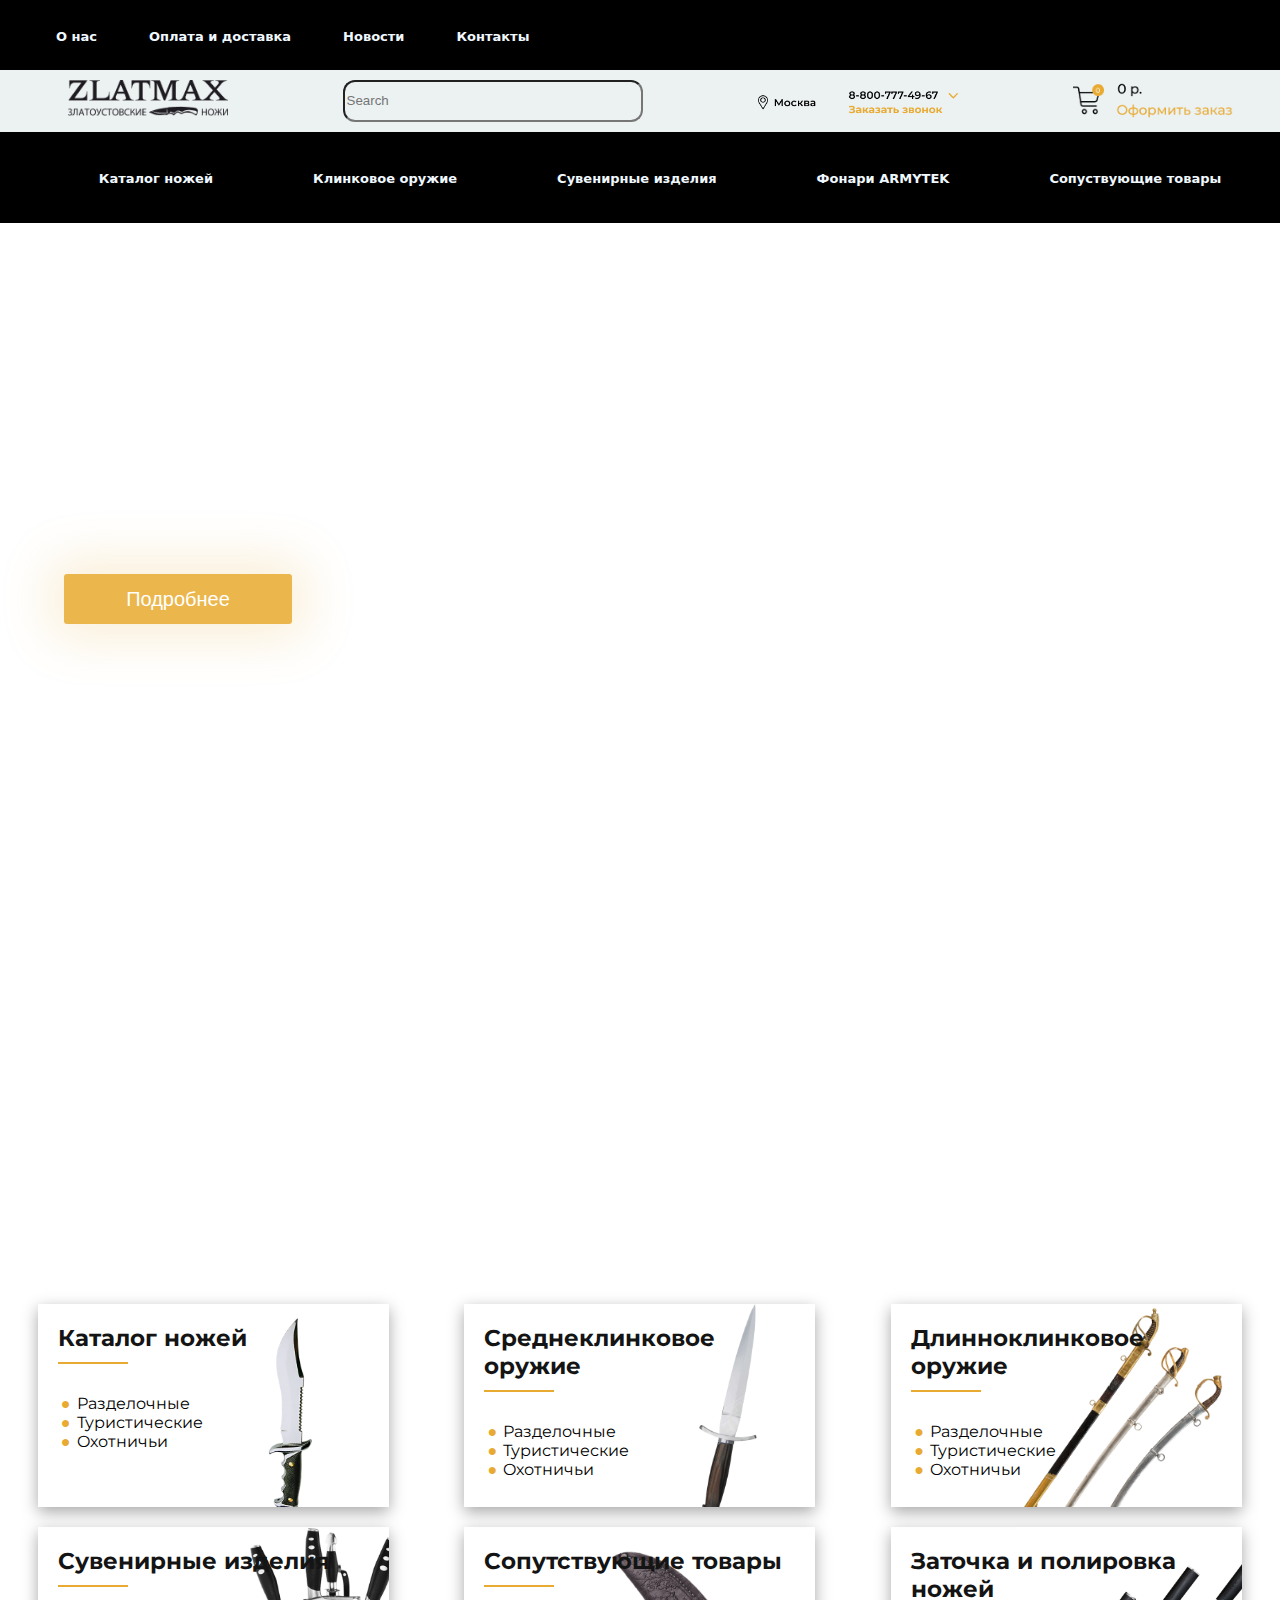
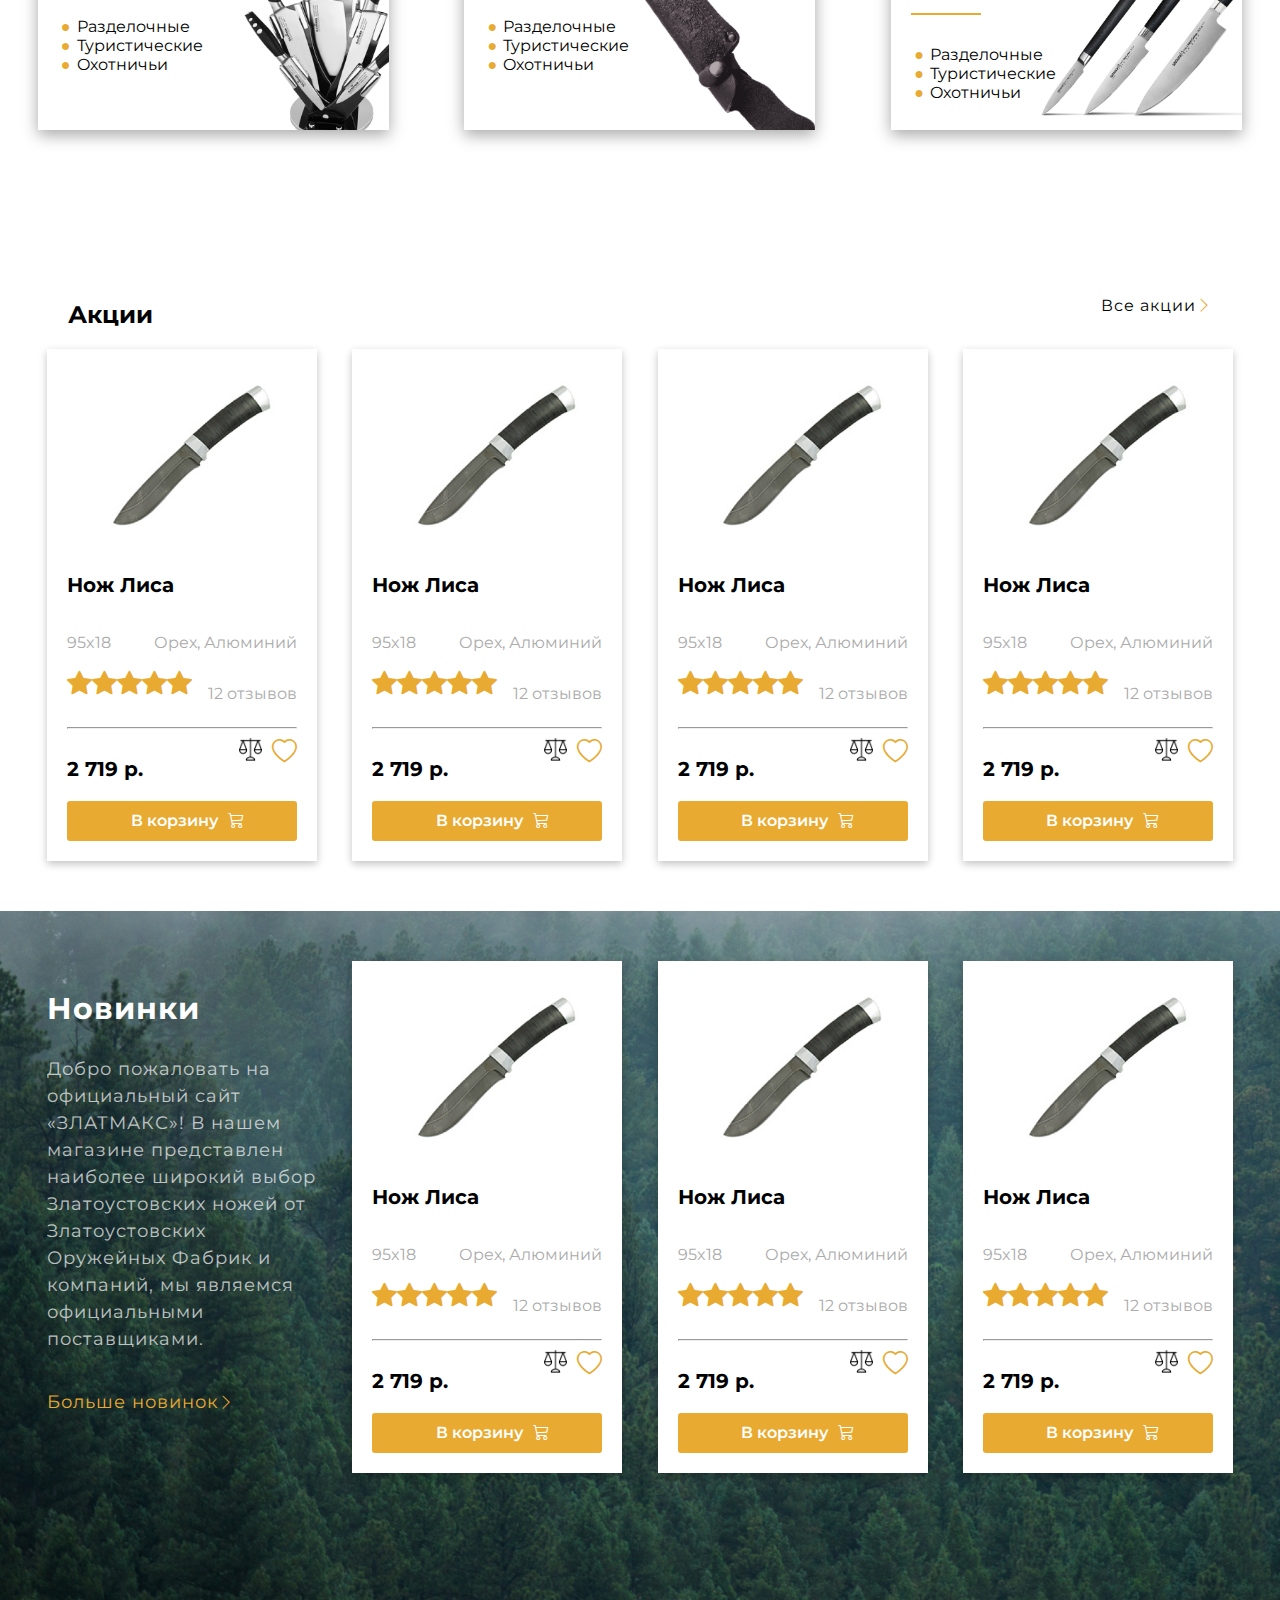
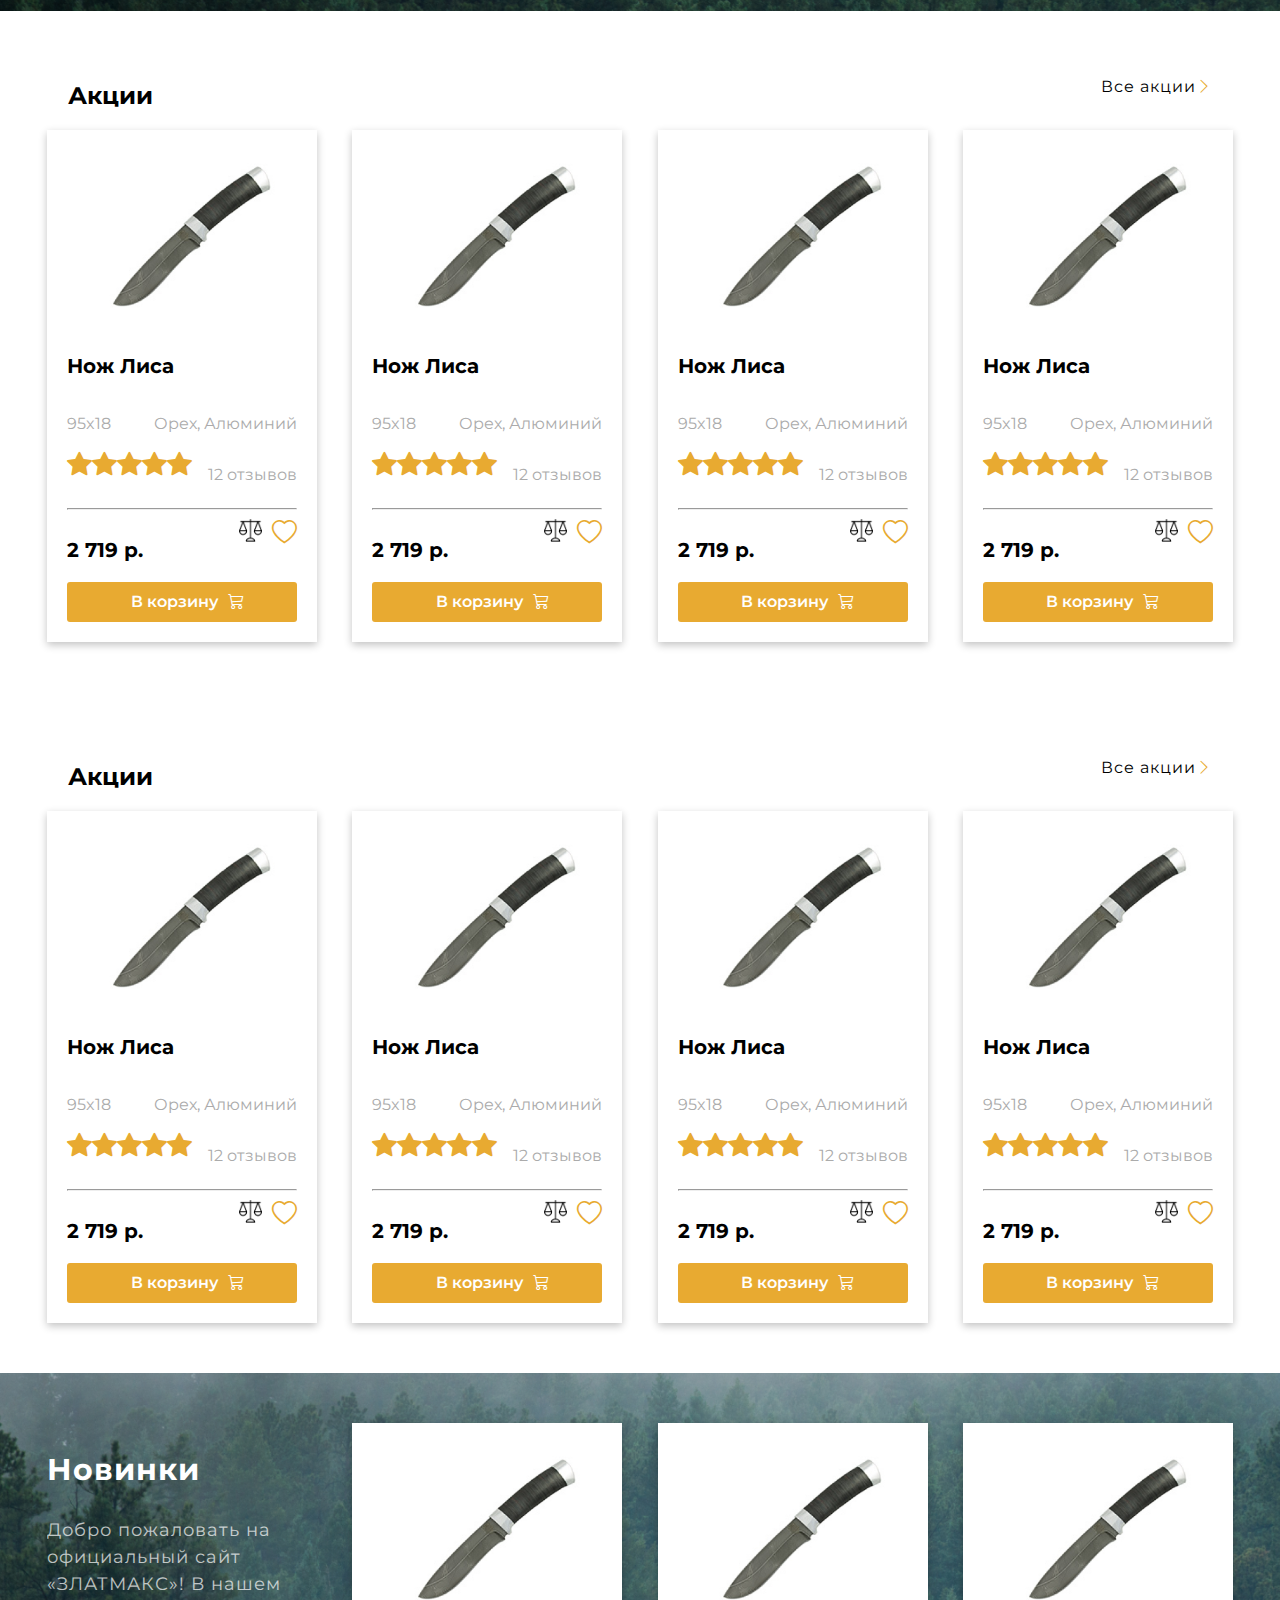
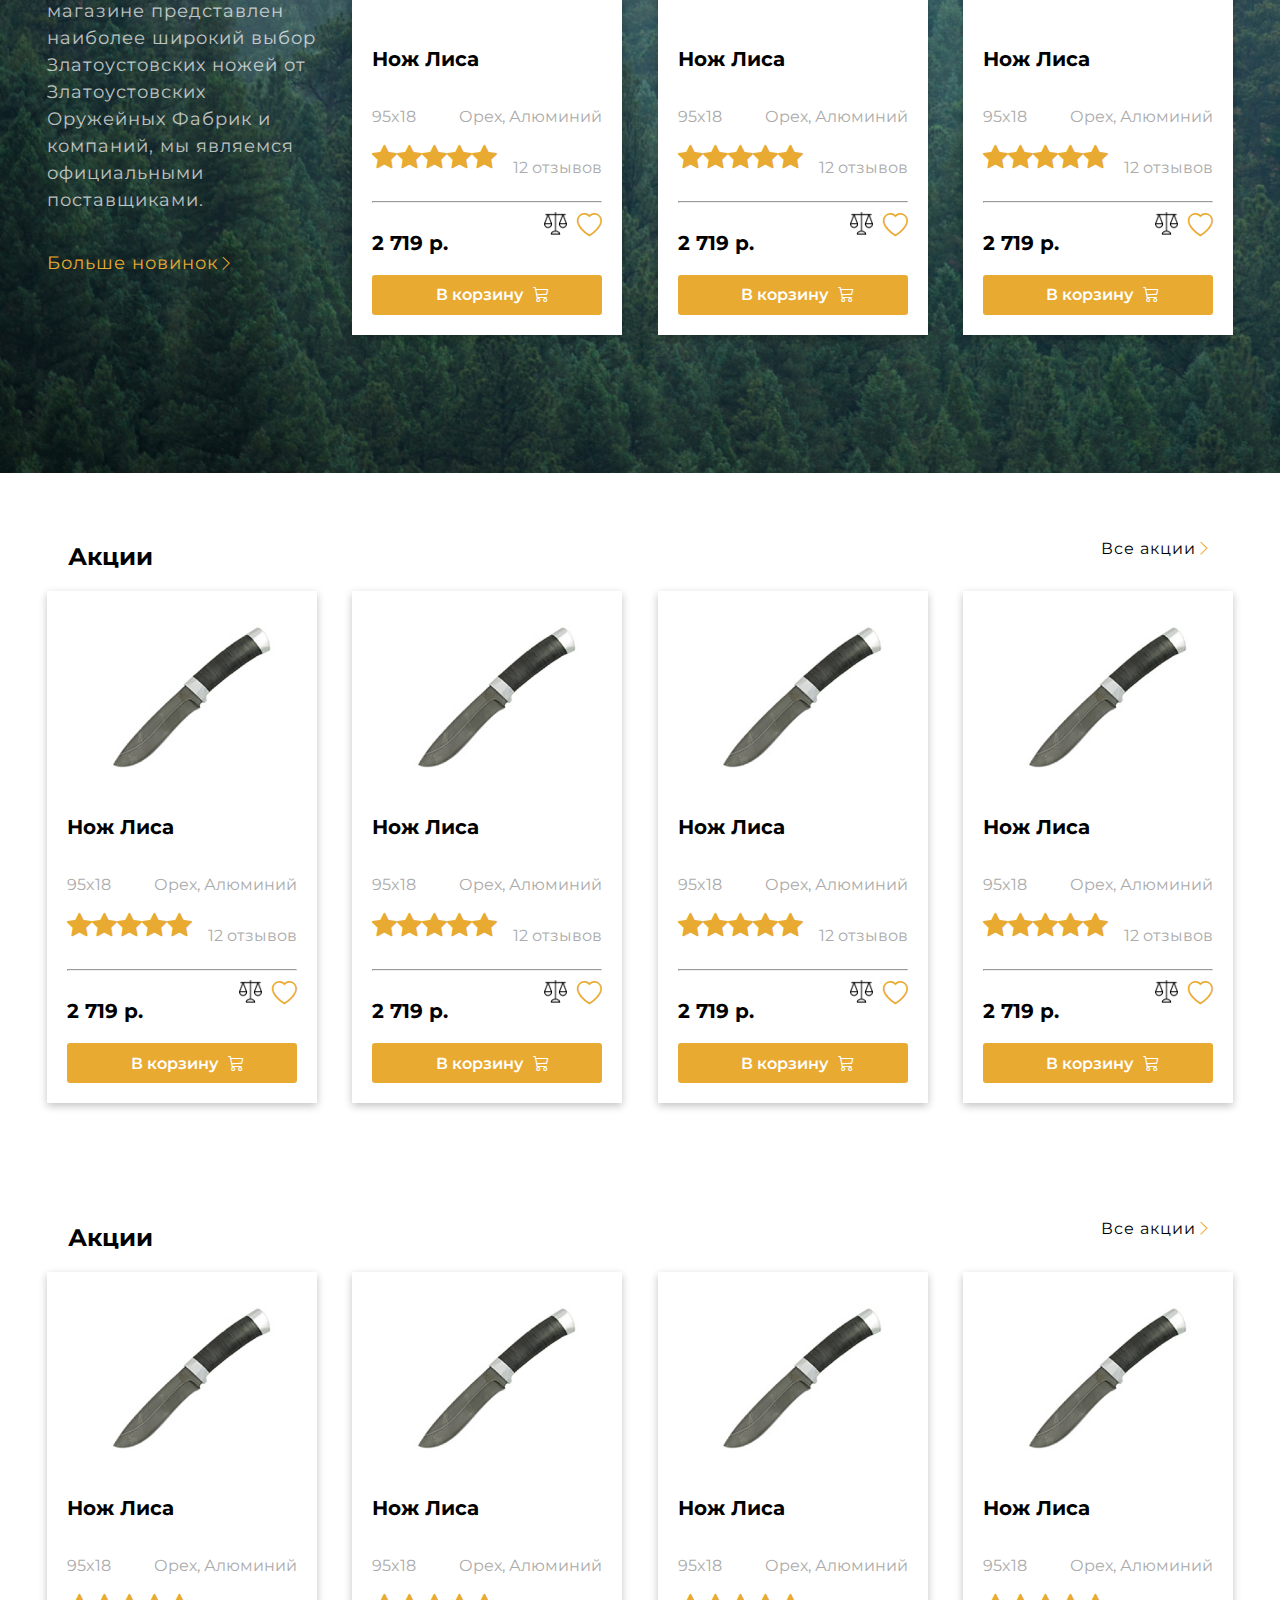
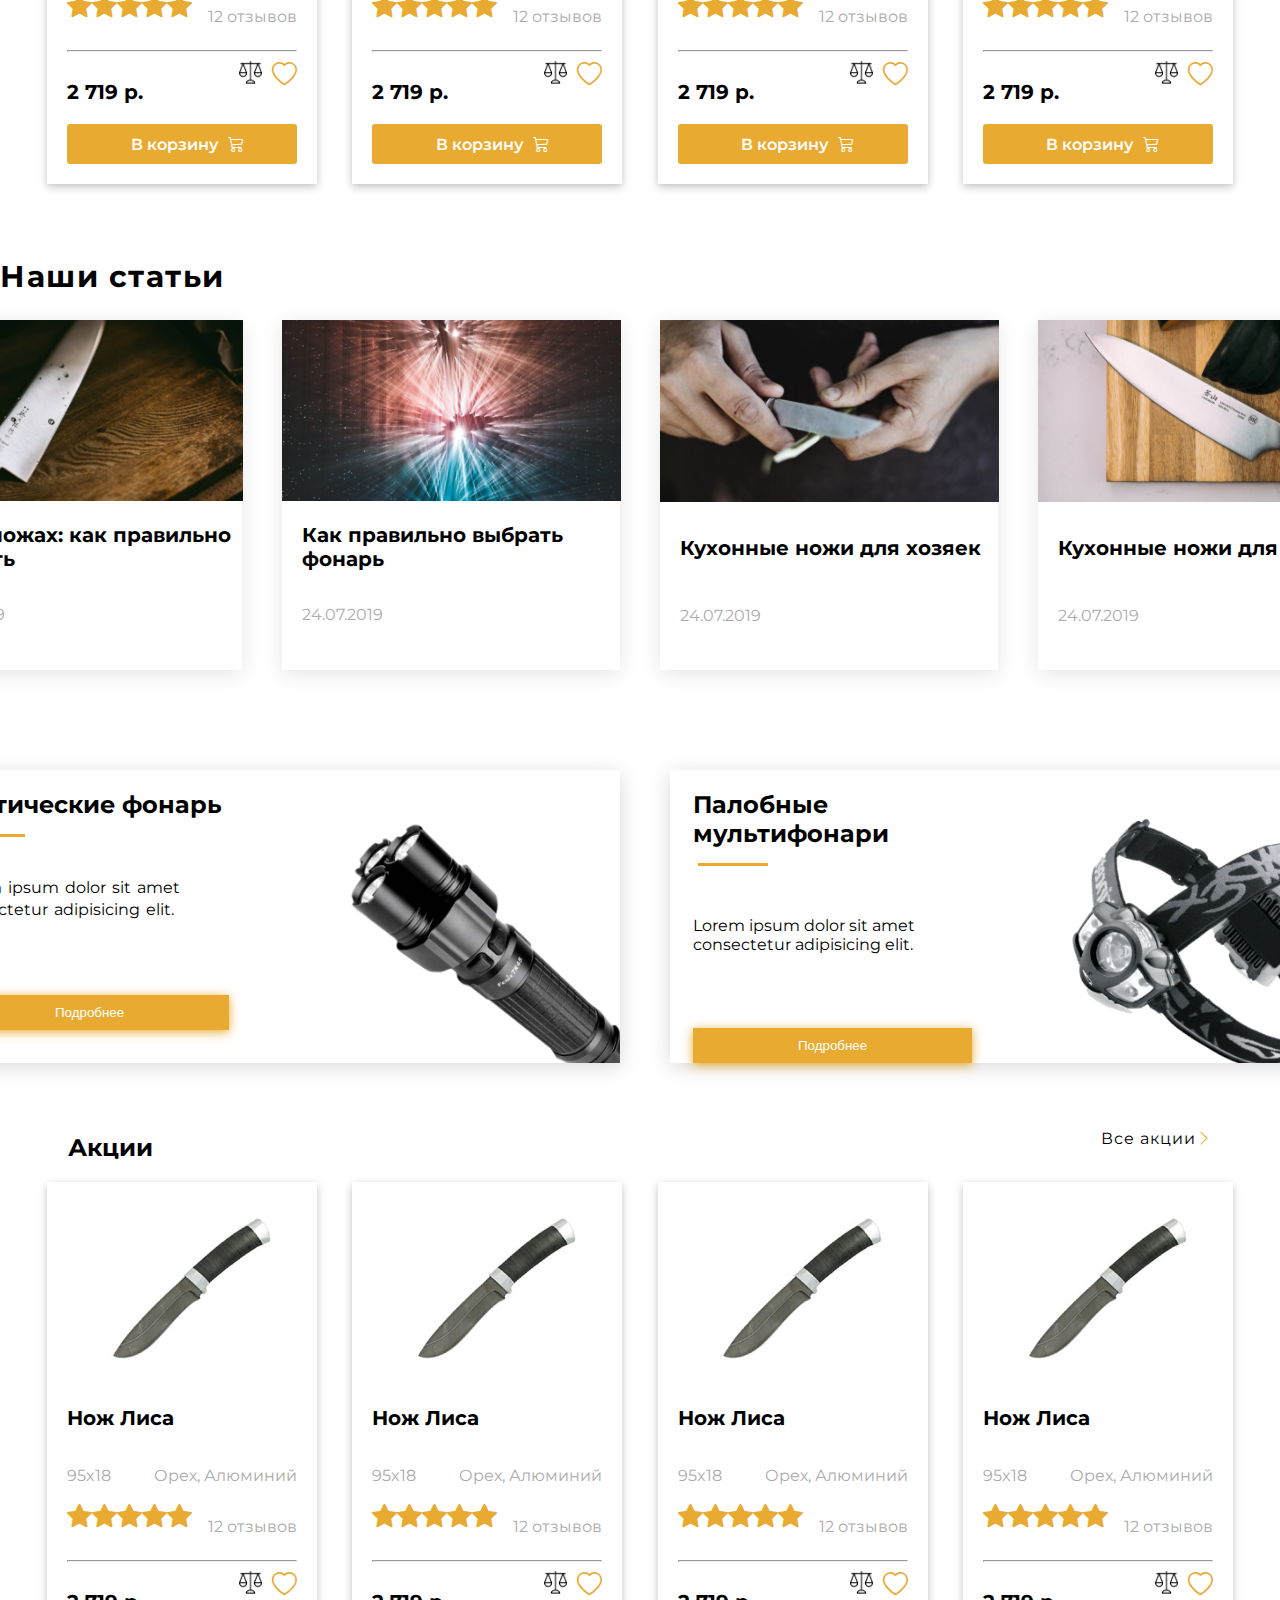
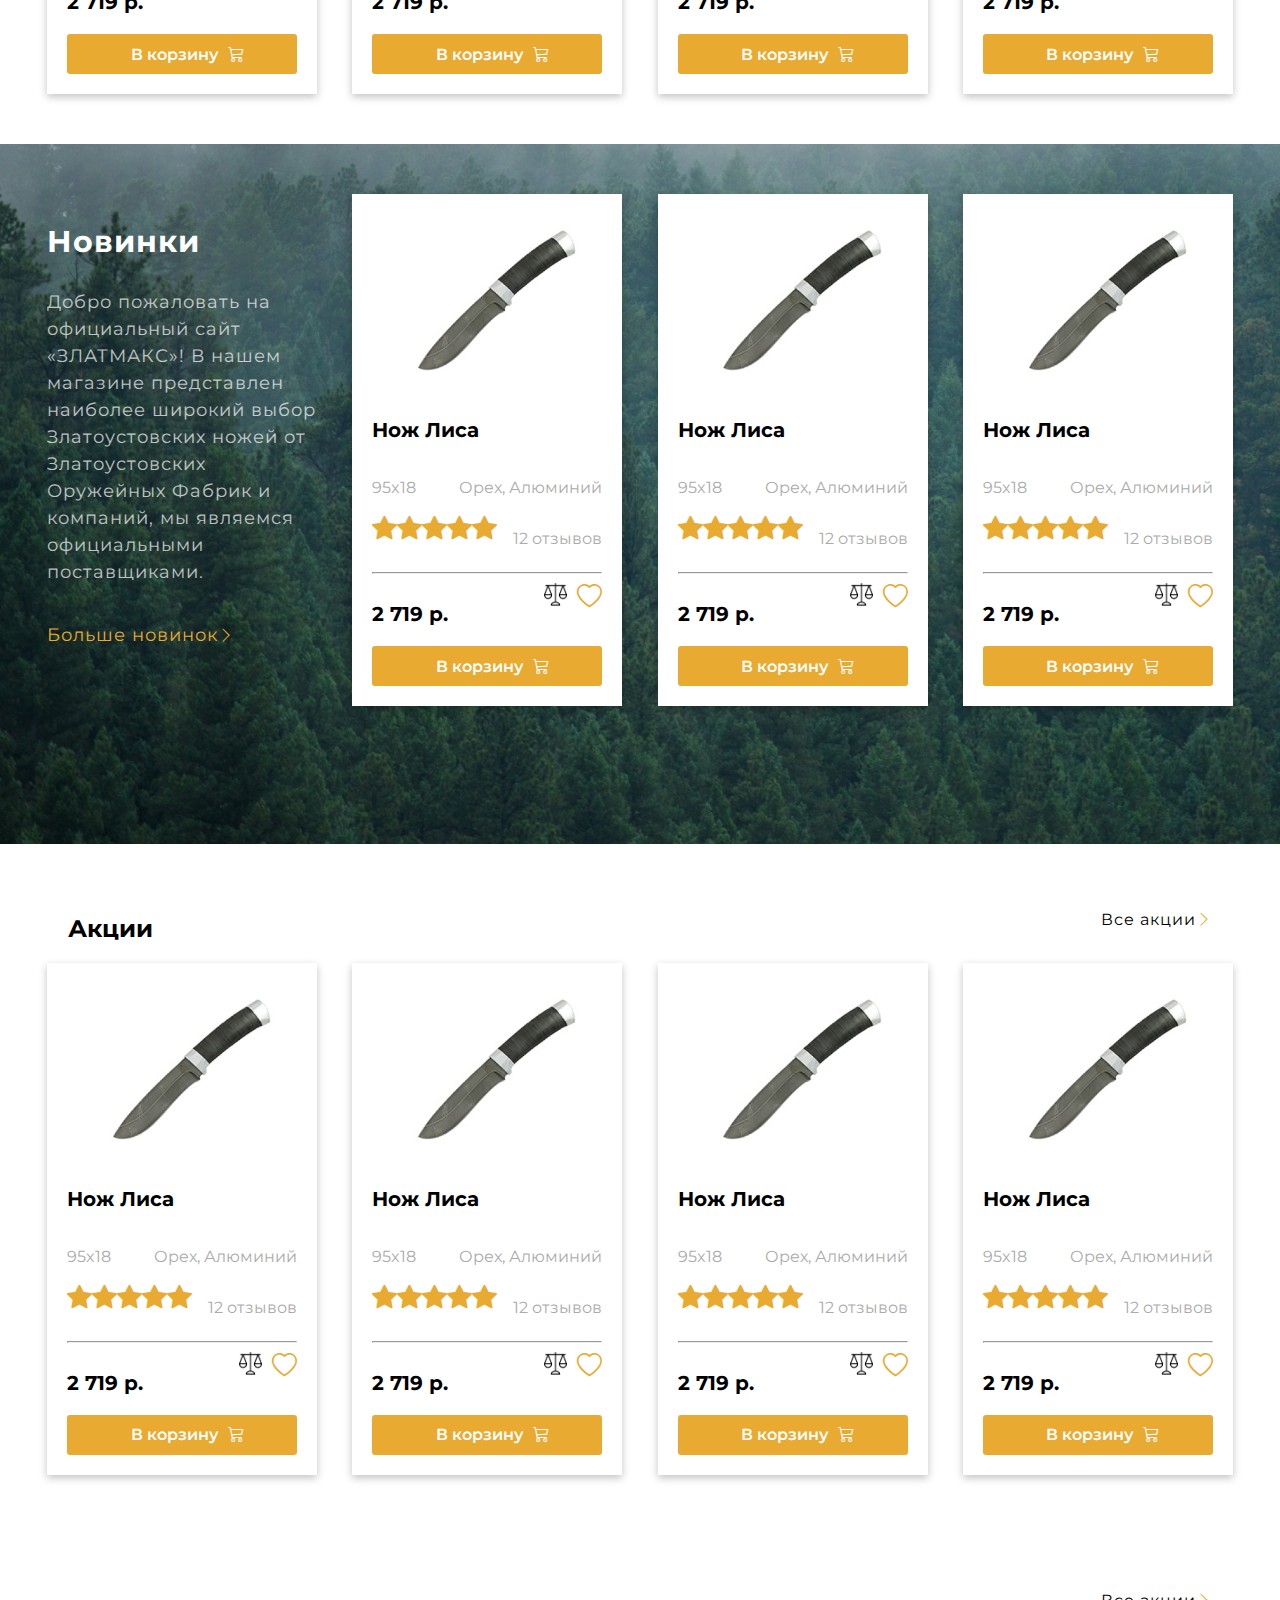
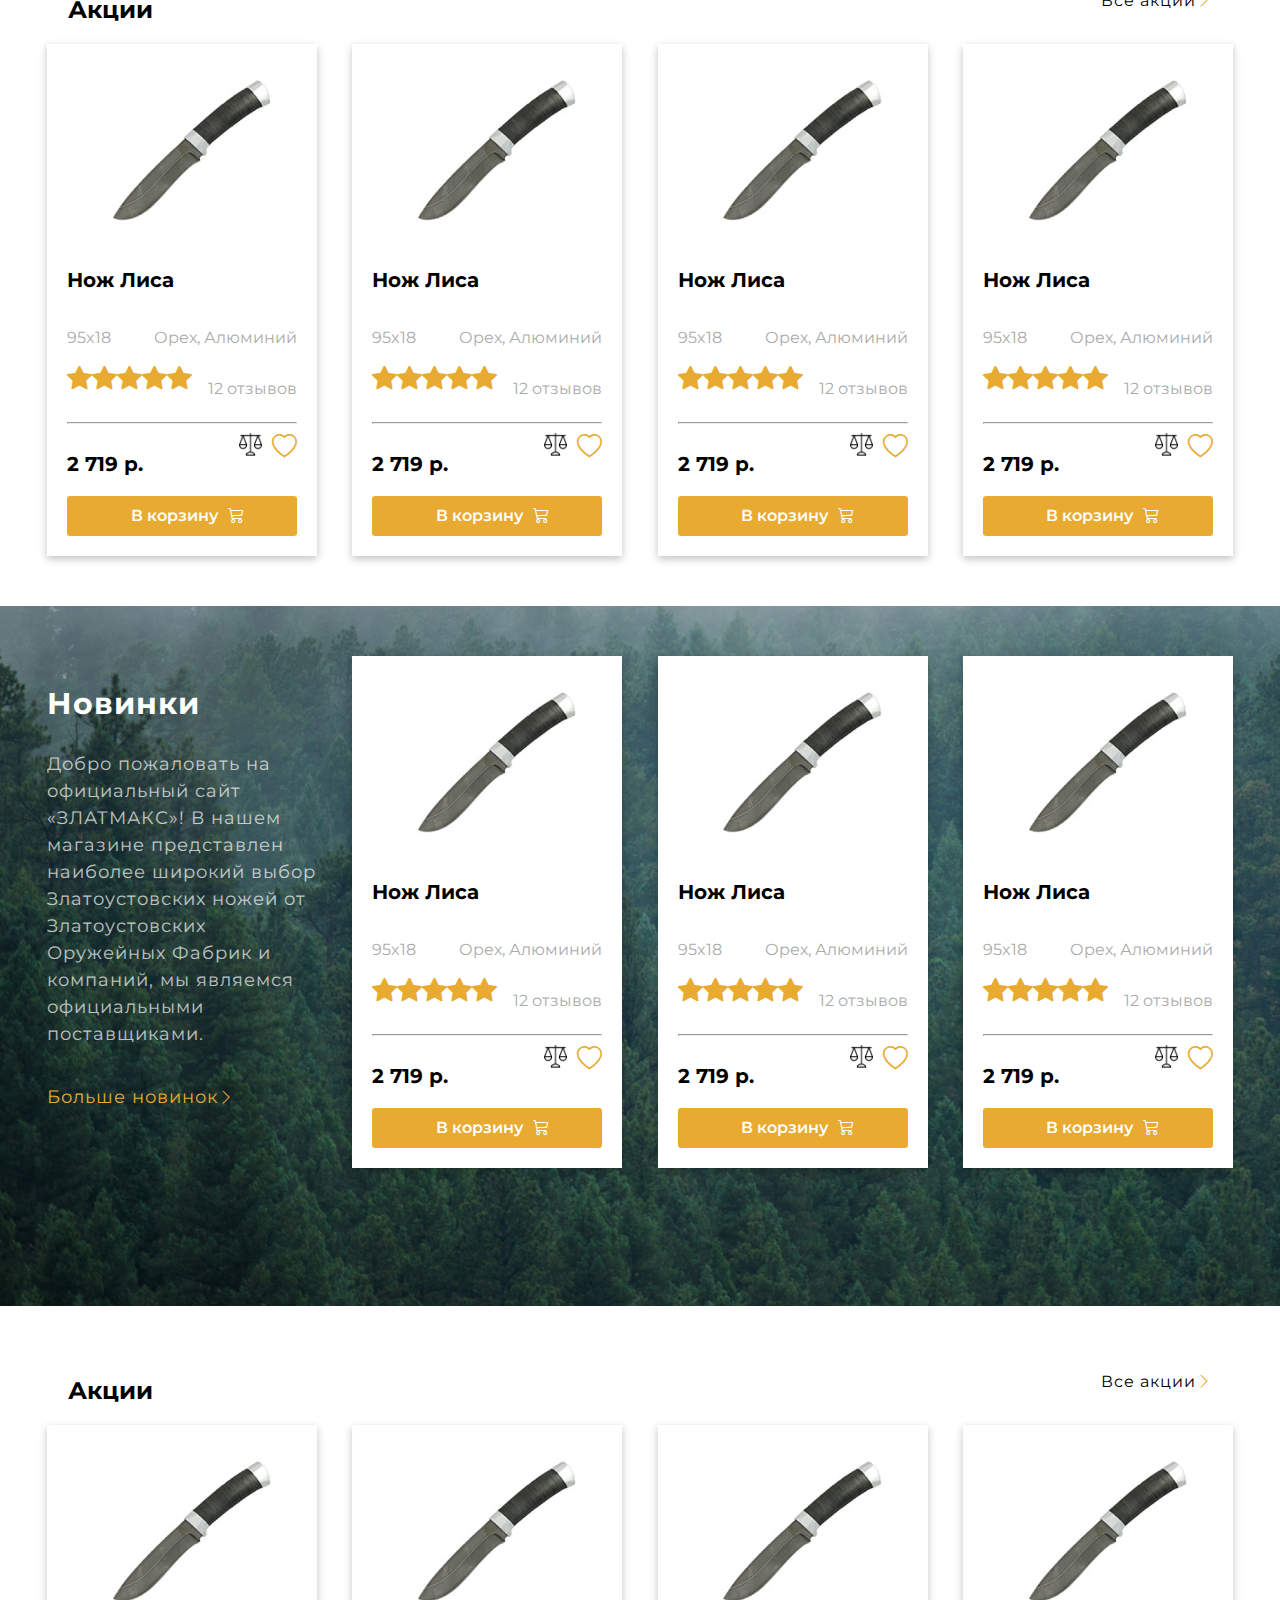
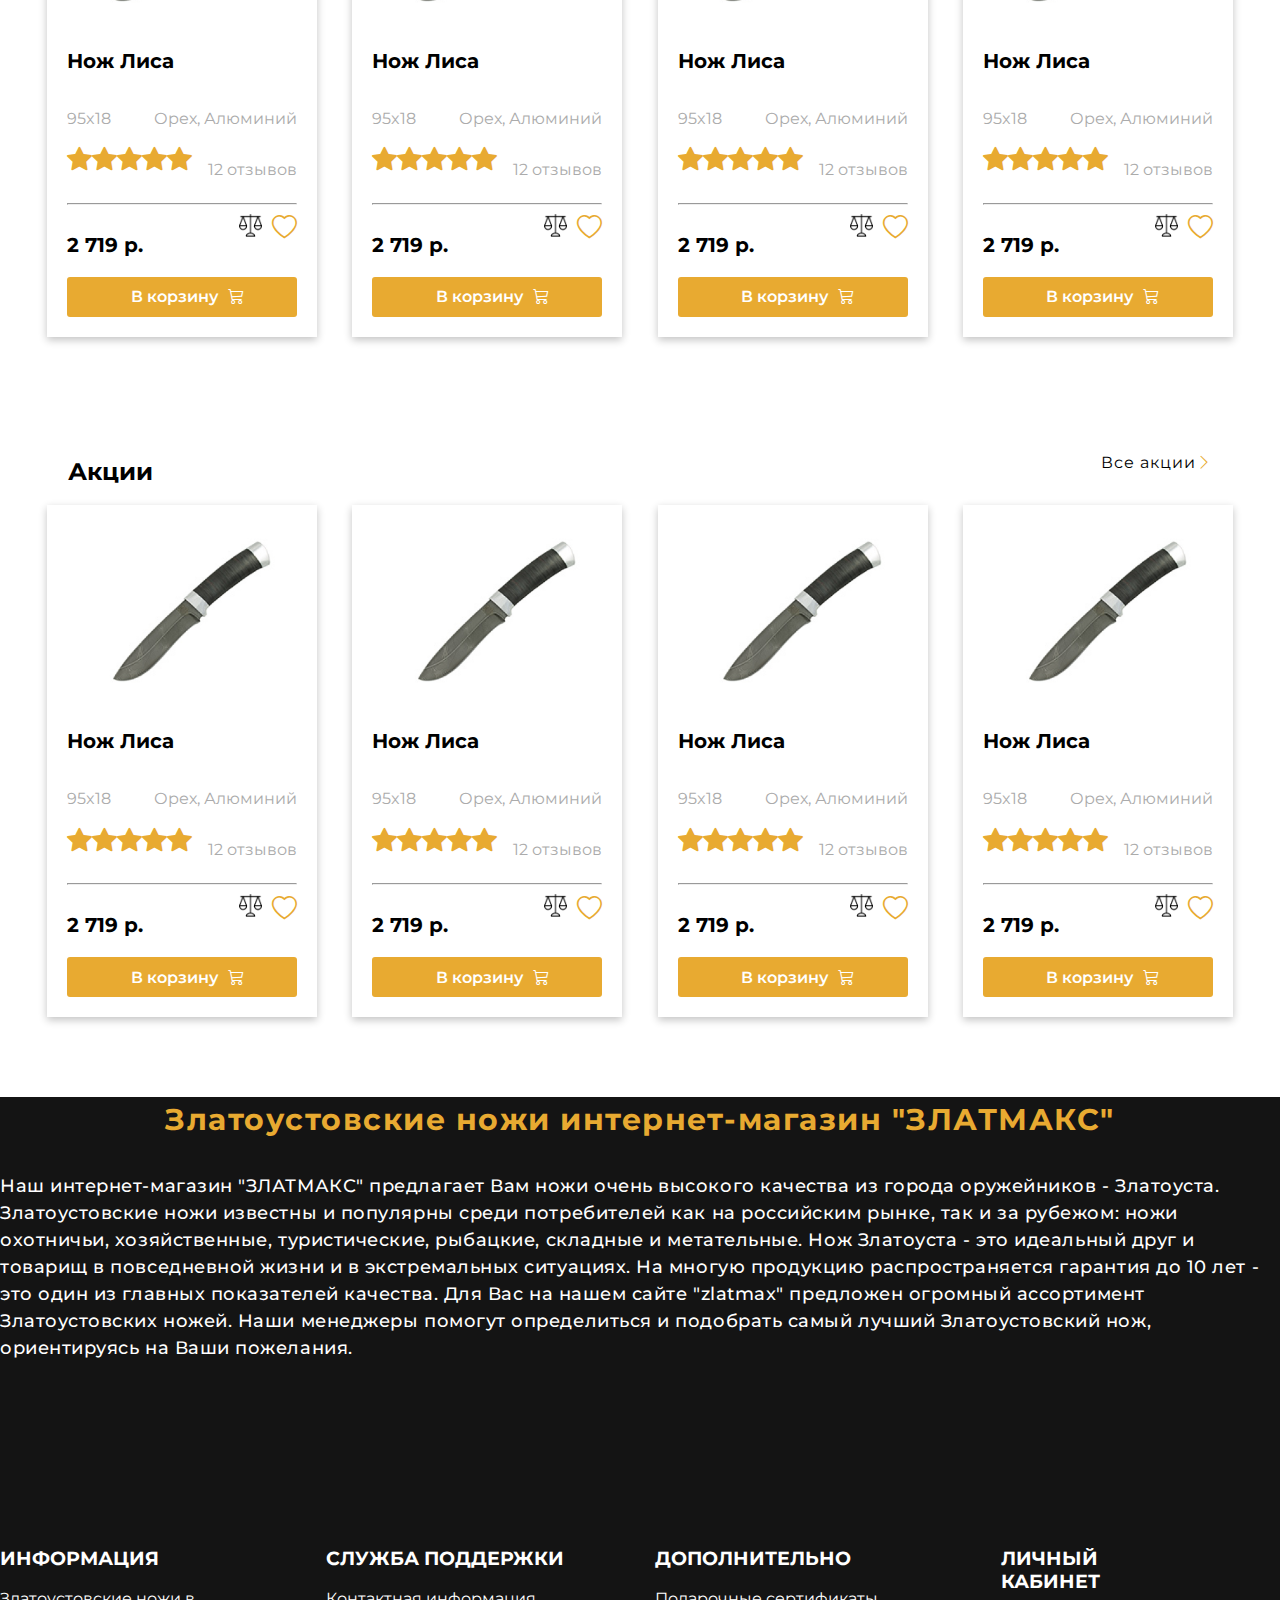
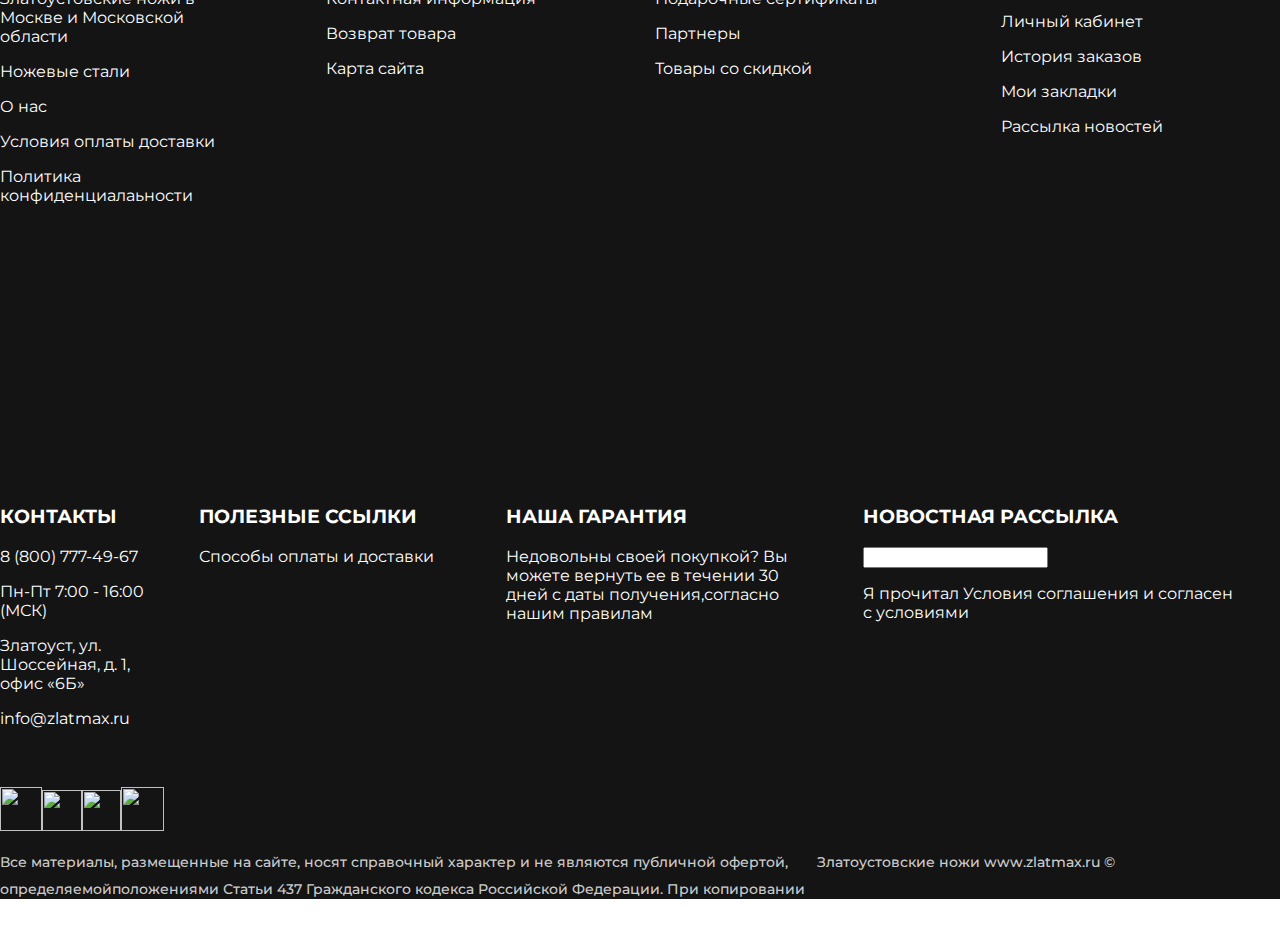
==== commit 815d9bb6: "mediani tugirladim" ====
--- a/Compiled-HTML/index.html
+++ b/Compiled-HTML/index.html
@@ -1,9 +1,1402 @@
-<<<<<<< HEAD
-<!DOCTYPE html><html lang="en"><head><meta charset="UTF-8"><meta name="viewport" content="width=device-width, initial-scale=1.0"><title>Ножи Златоуст – Купить качественные Златоустовские ...</title><!-- * =============== STYLE ===============--><link rel="stylesheet" href="../scss/main.css"><!-- * =============== favicon ===============--><link rel="icon" href="https://www.zlatmax.ru/favicon.svg"><!-- * =============== Bootstrap ===============--><link rel="stylesheet" href="https://cdn.jsdelivr.net/npm/bootstrap-icons@1.11.2/font/bootstrap-icons.min.css"><!-- * =============== Montserrat FONT ===============--><link rel="preconnect" href="https://fonts.googleapis.com"><link rel="preconnect" href="https://fonts.gstatic.com" crossorigin><link href="https://fonts.googleapis.com/css2?family=Montserrat:ital,wght@0,100..900;1,100..900&amp;display=swap" rel="stylesheet"></head><body> <!-- * =============== Section-1 Nodir's ===============--><section class="navbar__top__item"><ul class="navbar__items"><li class="nav__items__item"><a class="nav__items__item__link" href="#">O нас</a></li><li class="nav__items__item"><a class="nav__items__item__link" href="#">Оплата и доставка</a></li><li class="nav__items__item"><a class="nav__items__item__link" href="#">Новости</a></li><li class="nav__items__item"><a class="nav__items__item__link" href="#">Контакты</a></li><li class="nav__items__item"><div class="nav__items__item__avatar"><img class="avatar" src="../img/headir/avatar.png" alt=""><a class="nav__items__item__link" href="#">Личный кабинет</a></div></li></ul></section><div class="zlatmax__navbar"><div class="zlatmax__navbar__card"><img class="zlatmax__navbar__img" src="../img/headir/logo.png" alt=""></div><div class="zlatmax__navbar__card"><input class="zlatmax__navbar__search" type="search" name="search" placeholder="Search" autocomplete="off"></div><div class="zlatmax__navbar__card"> <img class="location" src="../img/headir/location.png" alt=""></div><div class="zlatmax__navbar__card"><img class="savat" src="../img/headir/savat.png" alt=""></div></div><div class="container_katalok"><ul class="text-center"><li class="nav-item"><a class="nav-link" href="#">Каталог ножей</a></li><li class="nav-item"><a class="nav-link" href="#">Клинковое оружие</a></li><li class="nav-item"><a class="nav-link" href="#">Сувенирные изделия</a></li><li class="nav-item"><a class="nav-link" href="#">Фонари ARMYTEK</a></li><li class="nav-item"><a class="nav-link" href="#">Сопуствующие товары</a></li></ul></div><!-- * =============== Section-2 Jasur's ===============--><!-- ! Header //--><header class="KnifeBg"><div class="KnifeBg__TextL"><div class="KnifeBg-TextL__Img"><img src="../img/headir/knives-pack.png" alt=""></div><h4 class="KnifeBg-TextL__h4">Интернет магазин сертифицированных  </h4><h4 class="KnifeBg-TextL__h4-2">златоустовских ножей</h4><p class="KnifeBg-TextL__p">Добро пожаловать на официальный сайт «ЗЛАТМАКС»! В нашем магазине представлен наиболее широкий выбор Златоустовских ножей от Златоустовских Оружейных Фабрик и компаний, мы являемся официальными поставщиками.</p><button class="KnifeBg-TextL__btn">Подробнее</button></div><div class="KnifeBg-TextL__Sell"><div class="KnifeBg-TextL-Sell__Card"><img src="../img/headir/pack/1.png" alt=""><p class="KnifeBg-TextL-Sell-Card-P">Гарантия 100% возврата<br><span>денежных средств</span></p></div><div class="KnifeBg-TextL-Sell__Card"><img src="../img/headir/pack/2.png" alt=""><p class="KnifeBg-TextL-Sell-Card-P">Доставка по России, <br><span>Казахстану и Белоруссии</span></p></div><div class="KnifeBg-TextL-Sell__Card"><img src="../img/headir/pack/3.png" alt=""><p class="KnifeBg-TextL-Sell-Card-P">Возможность оформление <br><span>заказа без регистрации.</span></p></div><div class="KnifeBg-TextL-Sell__Card Four-IMG"><img src="../img/headir/pack/4.png" alt=""><p class="KnifeBg-TextL-Sell-Card-P">Скидки постоянным<br><span>покупателям. </span></p></div></div></header><!-- ! Header Ending //--><section class="container"><div class="KnifeGrid"><div class="KnifeGrid__Card h-rotate"> <div class="KnifeGrid-Card__Text"><a href="">Каталог ножей</a><div class="KnifeGrid-Card-Text__line"></div><ul class="KnifeGrid-Card-Text__Kategoriy"> <li>Разделочные</li><li>Туристические</li><li>Oхотничьи</li></ul></div></div><div class="KnifeGrid__Card2 h-rotate"> <div class="KnifeGrid-Card__Text"><a href="">Среднеклинковое оружие</a><div class="KnifeGrid-Card-Text__line"></div><ul class="KnifeGrid-Card-Text__Kategoriy"> <li>Разделочные</li><li>Туристические</li><li>Oхотничьи</li></ul></div></div><div class="KnifeGrid__Card3 h-rotate"> <div class="KnifeGrid-Card__Text"><a href="">Длинноклинковое оружие</a><div class="KnifeGrid-Card-Text__line"></div><ul class="KnifeGrid-Card-Text__Kategoriy"> <li>Разделочные</li><li>Туристические</li><li>Oхотничьи</li></ul></div></div><div class="KnifeGrid__Card4 h-rotate"> <div class="KnifeGrid-Card__Text"><a href="">Сувенирные изделия</a><div class="KnifeGrid-Card-Text__line"></div><ul class="KnifeGrid-Card-Text__Kategoriy"> <li>Разделочные</li><li>Туристические</li><li>Oхотничьи</li></ul></div></div><div class="KnifeGrid__Card5 h-rotate"> <div class="KnifeGrid-Card__Text"><a href="">Сопутствующие товары</a><div class="KnifeGrid-Card-Text__line"></div><ul class="KnifeGrid-Card-Text__Kategoriy"> <li>Разделочные</li><li>Туристические</li><li>Oхотничьи</li></ul></div></div><div class="KnifeGrid__Card6 h-rotate">   <div class="KnifeGrid-Card__Text"><a href="">Заточка и полировка ножей</a><div class="KnifeGrid-Card-Text__line"></div><ul class="KnifeGrid-Card-Text__Kategoriy"> <li>Разделочные</li><li>Туристические</li><li>Oхотничьи</li></ul></div></div></div></section><!-- * =============== Section-3 ===============--><!DOCTYPE html><html lang="en"><head><meta charset="UTF-8"><meta name="viewport" content="width=device-width, initial-scale=1.0"><title>Document</title><link rel="stylesheet" href="../../../scss/main.css"></head><body><section class="cards-section"><div class="cards-section__items"><div class="cards-section-items__subtitle"><h2>Акции</h2><div class="cards-section-items__title"><p>Все акции</p><i class="bi bi-chevron-right"></i></div></div><div class="cards-section-items__title-cards"><div class="title-cards__subtitle"><img class="img-knife" src="../../../img/Knife/01s 1.png" alt=""><h3>Нож Лиса</h3><div class="title-cards__title"><p>95x18</p><p>Орех, Алюминий</p></div><div class="title-cards__title"><div><i class="bi bi-star-fill"></i><i class="bi bi-star-fill"></i><i class="bi bi-star-fill"></i><i class="bi bi-star-fill"></i><i class="bi bi-star-fill"></i></div><p>12 отзывов</p></div><hr><div class="title-cards__title"><h3>2 719 р.</h3><div> <img src="../../../img/Stars/Group.png" alt=""><i class="bi bi-heart"></i></div></div><div class="cards-section-items__btn-card"><p>В корзину</p><i class="bi bi-cart3"> </i></div></div><div class="title-cards__subtitle"><img class="img-knife" src="../../../img/Knife/01s 1.png" alt=""><h3>Нож Лиса</h3><div class="title-cards__title"><p>95x18</p><p>Орех, Алюминий</p></div><div class="title-cards__title"><div><i class="bi bi-star-fill"></i><i class="bi bi-star-fill"></i><i class="bi bi-star-fill"></i><i class="bi bi-star-fill"></i><i class="bi bi-star-fill"></i></div><p>12 отзывов</p></div><hr><div class="title-cards__title"><h3>2 719 р.</h3><div> <img src="../../../img/Stars/Group.png" alt=""><i class="bi bi-heart"></i></div></div><div class="cards-section-items__btn-card"><p>В корзину</p><i class="bi bi-cart3"> </i></div></div><div class="title-cards__subtitle"><img class="img-knife" src="../../../img/Knife/01s 1.png" alt=""><h3>Нож Лиса</h3><div class="title-cards__title"><p>95x18</p><p>Орех, Алюминий</p></div><div class="title-cards__title"><div><i class="bi bi-star-fill"></i><i class="bi bi-star-fill"></i><i class="bi bi-star-fill"></i><i class="bi bi-star-fill"></i><i class="bi bi-star-fill"></i></div><p>12 отзывов</p></div><hr><div class="title-cards__title"><h3>2 719 р.</h3><div> <img src="../../../img/Stars/Group.png" alt=""><i class="bi bi-heart"></i></div></div><div class="cards-section-items__btn-card"><p>В корзину</p><i class="bi bi-cart3"> </i></div></div><div class="title-cards__subtitle"><img class="img-knife" src="../../../img/Knife/01s 1.png" alt=""><h3>Нож Лиса</h3><div class="title-cards__title"><p>95x18</p><p>Орех, Алюминий</p></div><div class="title-cards__title"><div><i class="bi bi-star-fill"></i><i class="bi bi-star-fill"></i><i class="bi bi-star-fill"></i><i class="bi bi-star-fill"></i><i class="bi bi-star-fill"></i></div><p>12 отзывов</p></div><hr><div class="title-cards__title"><h3>2 719 р.</h3><div> <img src="../../../img/Stars/Group.png" alt=""><i class="bi bi-heart"></i></div></div><div class="cards-section-items__btn-card"><p>В корзину</p><i class="bi bi-cart3"> </i></div></div></div></div></section><section class="second-cards-section"><div class="second-cards-section__items"><div class="second-cards-section-items__title-cards"><div class="second-cards-section-items__title"><h2>Новинки</h2><p>Добро пожаловать на официальный сайт «ЗЛАТМАКС»! В нашем магазине представлен наиболее широкий выбор Златоустовских ножей от Златоустовских Оружейных Фабрик и компаний, мы являемся официальными поставщиками.</p><div class="title-cards__title"><p>Больше новинок</p><i class="bi bi-chevron-right"></i></div></div><div class="title-cards__subtitle"><img class="img-knife" src="../../../img/Knife/01s 1.png" alt=""><h3>Нож Лиса</h3><div class="title-cards__title"><p>95x18</p><p>Орех, Алюминий</p></div><div class="title-cards__title"><div><i class="bi bi-star-fill"></i><i class="bi bi-star-fill"></i><i class="bi bi-star-fill"></i><i class="bi bi-star-fill"></i><i class="bi bi-star-fill"></i></div><p>12 отзывов</p></div><hr><div class="title-cards__title"><h3>2 719 р.</h3><div> <img src="../../../img/Stars/Group.png" alt=""><i class="bi bi-heart"></i></div></div><div class="second-cards-section-items__btn-card"><p>В корзину</p><i class="bi bi-cart3"> </i></div></div><div class="title-cards__subtitle"><img class="img-knife" src="../../../img/Knife/01s 1.png" alt=""><h3>Нож Лиса</h3><div class="title-cards__title"><p>95x18</p><p>Орех, Алюминий</p></div><div class="title-cards__title"><div><i class="bi bi-star-fill"></i><i class="bi bi-star-fill"></i><i class="bi bi-star-fill"></i><i class="bi bi-star-fill"></i><i class="bi bi-star-fill"></i></div><p>12 отзывов</p></div><hr><div class="title-cards__title"><h3>2 719 р.</h3><div> <img src="../../../img/Stars/Group.png" alt=""><i class="bi bi-heart"></i></div></div><div class="second-cards-section-items__btn-card"><p>В корзину</p><i class="bi bi-cart3"> </i></div></div><div class="title-cards__subtitle"><img class="img-knife" src="../../../img/Knife/01s 1.png" alt=""><h3>Нож Лиса</h3><div class="title-cards__title"><p>95x18</p><p>Орех, Алюминий</p></div><div class="title-cards__title"><div><i class="bi bi-star-fill"></i><i class="bi bi-star-fill"></i><i class="bi bi-star-fill"></i><i class="bi bi-star-fill"></i><i class="bi bi-star-fill"></i></div><p>12 отзывов</p></div><hr><div class="title-cards__title"><h3>2 719 р.</h3><div> <img src="../../../img/Stars/Group.png" alt=""><i class="bi bi-heart"></i></div></div><div class="second-cards-section-items__btn-card"><p>В корзину</p><i class="bi bi-cart3"> </i></div></div></div></div></section><section class="cards-section"><div class="cards-section__items"><div class="cards-section-items__subtitle"><h2>Акции</h2><div class="cards-section-items__title"><p>Все акции</p><i class="bi bi-chevron-right"></i></div></div><div class="cards-section-items__title-cards"><div class="title-cards__subtitle"><img class="img-knife" src="../../../img/Knife/01s 1.png" alt=""><h3>Нож Лиса</h3><div class="title-cards__title"><p>95x18</p><p>Орех, Алюминий</p></div><div class="title-cards__title"><div><i class="bi bi-star-fill"></i><i class="bi bi-star-fill"></i><i class="bi bi-star-fill"></i><i class="bi bi-star-fill"></i><i class="bi bi-star-fill"></i></div><p>12 отзывов</p></div><hr><div class="title-cards__title"><h3>2 719 р.</h3><div> <img src="../../../img/Stars/Group.png" alt=""><i class="bi bi-heart"></i></div></div><div class="cards-section-items__btn-card"><p>В корзину</p><i class="bi bi-cart3"> </i></div></div><div class="title-cards__subtitle"><img class="img-knife" src="../../../img/Knife/01s 1.png" alt=""><h3>Нож Лиса</h3><div class="title-cards__title"><p>95x18</p><p>Орех, Алюминий</p></div><div class="title-cards__title"><div><i class="bi bi-star-fill"></i><i class="bi bi-star-fill"></i><i class="bi bi-star-fill"></i><i class="bi bi-star-fill"></i><i class="bi bi-star-fill"></i></div><p>12 отзывов</p></div><hr><div class="title-cards__title"><h3>2 719 р.</h3><div> <img src="../../../img/Stars/Group.png" alt=""><i class="bi bi-heart"></i></div></div><div class="cards-section-items__btn-card"><p>В корзину</p><i class="bi bi-cart3"> </i></div></div><div class="title-cards__subtitle"><img class="img-knife" src="../../../img/Knife/01s 1.png" alt=""><h3>Нож Лиса</h3><div class="title-cards__title"><p>95x18</p><p>Орех, Алюминий</p></div><div class="title-cards__title"><div><i class="bi bi-star-fill"></i><i class="bi bi-star-fill"></i><i class="bi bi-star-fill"></i><i class="bi bi-star-fill"></i><i class="bi bi-star-fill"></i></div><p>12 отзывов</p></div><hr><div class="title-cards__title"><h3>2 719 р.</h3><div> <img src="../../../img/Stars/Group.png" alt=""><i class="bi bi-heart"></i></div></div><div class="cards-section-items__btn-card"><p>В корзину</p><i class="bi bi-cart3"> </i></div></div><div class="title-cards__subtitle"><img class="img-knife" src="../../../img/Knife/01s 1.png" alt=""><h3>Нож Лиса</h3><div class="title-cards__title"><p>95x18</p><p>Орех, Алюминий</p></div><div class="title-cards__title"><div><i class="bi bi-star-fill"></i><i class="bi bi-star-fill"></i><i class="bi bi-star-fill"></i><i class="bi bi-star-fill"></i><i class="bi bi-star-fill"></i></div><p>12 отзывов</p></div><hr><div class="title-cards__title"><h3>2 719 р.</h3><div> <img src="../../../img/Stars/Group.png" alt=""><i class="bi bi-heart"></i></div></div><div class="cards-section-items__btn-card"><p>В корзину</p><i class="bi bi-cart3"> </i></div></div></div></div></section><section class="cards-section"><div class="cards-section__items"><div class="cards-section-items__subtitle"><h2>Акции</h2><div class="cards-section-items__title"><p>Все акции</p><i class="bi bi-chevron-right"></i></div></div><div class="cards-section-items__title-cards"><div class="title-cards__subtitle"><img class="img-knife" src="../../../img/Knife/01s 1.png" alt=""><h3>Нож Лиса</h3><div class="title-cards__title"><p>95x18</p><p>Орех, Алюминий</p></div><div class="title-cards__title"><div><i class="bi bi-star-fill"></i><i class="bi bi-star-fill"></i><i class="bi bi-star-fill"></i><i class="bi bi-star-fill"></i><i class="bi bi-star-fill"></i></div><p>12 отзывов</p></div><hr><div class="title-cards__title"><h3>2 719 р.</h3><div> <img src="../../../img/Stars/Group.png" alt=""><i class="bi bi-heart"></i></div></div><div class="cards-section-items__btn-card"><p>В корзину</p><i class="bi bi-cart3"> </i></div></div><div class="title-cards__subtitle"><img class="img-knife" src="../../../img/Knife/01s 1.png" alt=""><h3>Нож Лиса</h3><div class="title-cards__title"><p>95x18</p><p>Орех, Алюминий</p></div><div class="title-cards__title"><div><i class="bi bi-star-fill"></i><i class="bi bi-star-fill"></i><i class="bi bi-star-fill"></i><i class="bi bi-star-fill"></i><i class="bi bi-star-fill"></i></div><p>12 отзывов</p></div><hr><div class="title-cards__title"><h3>2 719 р.</h3><div> <img src="../../../img/Stars/Group.png" alt=""><i class="bi bi-heart"></i></div></div><div class="cards-section-items__btn-card"><p>В корзину</p><i class="bi bi-cart3"> </i></div></div><div class="title-cards__subtitle"><img class="img-knife" src="../../../img/Knife/01s 1.png" alt=""><h3>Нож Лиса</h3><div class="title-cards__title"><p>95x18</p><p>Орех, Алюминий</p></div><div class="title-cards__title"><div><i class="bi bi-star-fill"></i><i class="bi bi-star-fill"></i><i class="bi bi-star-fill"></i><i class="bi bi-star-fill"></i><i class="bi bi-star-fill"></i></div><p>12 отзывов</p></div><hr><div class="title-cards__title"><h3>2 719 р.</h3><div> <img src="../../../img/Stars/Group.png" alt=""><i class="bi bi-heart"></i></div></div><div class="cards-section-items__btn-card"><p>В корзину</p><i class="bi bi-cart3"> </i></div></div><div class="title-cards__subtitle"><img class="img-knife" src="../../../img/Knife/01s 1.png" alt=""><h3>Нож Лиса</h3><div class="title-cards__title"><p>95x18</p><p>Орех, Алюминий</p></div><div class="title-cards__title"><div><i class="bi bi-star-fill"></i><i class="bi bi-star-fill"></i><i class="bi bi-star-fill"></i><i class="bi bi-star-fill"></i><i class="bi bi-star-fill"></i></div><p>12 отзывов</p></div><hr><div class="title-cards__title"><h3>2 719 р.</h3><div> <img src="../../../img/Stars/Group.png" alt=""><i class="bi bi-heart"></i></div></div><div class="cards-section-items__btn-card"><p>В корзину</p><i class="bi bi-cart3"> </i></div></div></div></div></section><section class="second-cards-section"><div class="second-cards-section__items"><div class="second-cards-section-items__title-cards"><div class="second-cards-section-items__title"><h2>Новинки</h2><p>Добро пожаловать на официальный сайт «ЗЛАТМАКС»! В нашем магазине представлен наиболее широкий выбор Златоустовских ножей от Златоустовских Оружейных Фабрик и компаний, мы являемся официальными поставщиками.</p><div class="title-cards__title"><p>Больше новинок</p><i class="bi bi-chevron-right"></i></div></div><div class="title-cards__subtitle"><img class="img-knife" src="../../../img/Knife/01s 1.png" alt=""><h3>Нож Лиса</h3><div class="title-cards__title"><p>95x18</p><p>Орех, Алюминий</p></div><div class="title-cards__title"><div><i class="bi bi-star-fill"></i><i class="bi bi-star-fill"></i><i class="bi bi-star-fill"></i><i class="bi bi-star-fill"></i><i class="bi bi-star-fill"></i></div><p>12 отзывов</p></div><hr><div class="title-cards__title"><h3>2 719 р.</h3><div> <img src="../../../img/Stars/Group.png" alt=""><i class="bi bi-heart"></i></div></div><div class="second-cards-section-items__btn-card"><p>В корзину</p><i class="bi bi-cart3"> </i></div></div><div class="title-cards__subtitle"><img class="img-knife" src="../../../img/Knife/01s 1.png" alt=""><h3>Нож Лиса</h3><div class="title-cards__title"><p>95x18</p><p>Орех, Алюминий</p></div><div class="title-cards__title"><div><i class="bi bi-star-fill"></i><i class="bi bi-star-fill"></i><i class="bi bi-star-fill"></i><i class="bi bi-star-fill"></i><i class="bi bi-star-fill"></i></div><p>12 отзывов</p></div><hr><div class="title-cards__title"><h3>2 719 р.</h3><div> <img src="../../../img/Stars/Group.png" alt=""><i class="bi bi-heart"></i></div></div><div class="second-cards-section-items__btn-card"><p>В корзину</p><i class="bi bi-cart3"> </i></div></div><div class="title-cards__subtitle"><img class="img-knife" src="../../../img/Knife/01s 1.png" alt=""><h3>Нож Лиса</h3><div class="title-cards__title"><p>95x18</p><p>Орех, Алюминий</p></div><div class="title-cards__title"><div><i class="bi bi-star-fill"></i><i class="bi bi-star-fill"></i><i class="bi bi-star-fill"></i><i class="bi bi-star-fill"></i><i class="bi bi-star-fill"></i></div><p>12 отзывов</p></div><hr><div class="title-cards__title"><h3>2 719 р.</h3><div> <img src="../../../img/Stars/Group.png" alt=""><i class="bi bi-heart"></i></div></div><div class="second-cards-section-items__btn-card"><p>В корзину</p><i class="bi bi-cart3"> </i></div></div></div></div></section><section class="cards-section"><div class="cards-section__items"><div class="cards-section-items__subtitle"><h2>Акции</h2><div class="cards-section-items__title"><p>Все акции</p><i class="bi bi-chevron-right"></i></div></div><div class="cards-section-items__title-cards"><div class="title-cards__subtitle"><img class="img-knife" src="../../../img/Knife/01s 1.png" alt=""><h3>Нож Лиса</h3><div class="title-cards__title"><p>95x18</p><p>Орех, Алюминий</p></div><div class="title-cards__title"><div><i class="bi bi-star-fill"></i><i class="bi bi-star-fill"></i><i class="bi bi-star-fill"></i><i class="bi bi-star-fill"></i><i class="bi bi-star-fill"></i></div><p>12 отзывов</p></div><hr><div class="title-cards__title"><h3>2 719 р.</h3><div> <img src="../../../img/Stars/Group.png" alt=""><i class="bi bi-heart"></i></div></div><div class="cards-section-items__btn-card"><p>В корзину</p><i class="bi bi-cart3"> </i></div></div><div class="title-cards__subtitle"><img class="img-knife" src="../../../img/Knife/01s 1.png" alt=""><h3>Нож Лиса</h3><div class="title-cards__title"><p>95x18</p><p>Орех, Алюминий</p></div><div class="title-cards__title"><div><i class="bi bi-star-fill"></i><i class="bi bi-star-fill"></i><i class="bi bi-star-fill"></i><i class="bi bi-star-fill"></i><i class="bi bi-star-fill"></i></div><p>12 отзывов</p></div><hr><div class="title-cards__title"><h3>2 719 р.</h3><div> <img src="../../../img/Stars/Group.png" alt=""><i class="bi bi-heart"></i></div></div><div class="cards-section-items__btn-card"><p>В корзину</p><i class="bi bi-cart3"> </i></div></div><div class="title-cards__subtitle"><img class="img-knife" src="../../../img/Knife/01s 1.png" alt=""><h3>Нож Лиса</h3><div class="title-cards__title"><p>95x18</p><p>Орех, Алюминий</p></div><div class="title-cards__title"><div><i class="bi bi-star-fill"></i><i class="bi bi-star-fill"></i><i class="bi bi-star-fill"></i><i class="bi bi-star-fill"></i><i class="bi bi-star-fill"></i></div><p>12 отзывов</p></div><hr><div class="title-cards__title"><h3>2 719 р.</h3><div> <img src="../../../img/Stars/Group.png" alt=""><i class="bi bi-heart"></i></div></div><div class="cards-section-items__btn-card"><p>В корзину</p><i class="bi bi-cart3"> </i></div></div><div class="title-cards__subtitle"><img class="img-knife" src="../../../img/Knife/01s 1.png" alt=""><h3>Нож Лиса</h3><div class="title-cards__title"><p>95x18</p><p>Орех, Алюминий</p></div><div class="title-cards__title"><div><i class="bi bi-star-fill"></i><i class="bi bi-star-fill"></i><i class="bi bi-star-fill"></i><i class="bi bi-star-fill"></i><i class="bi bi-star-fill"></i></div><p>12 отзывов</p></div><hr><div class="title-cards__title"><h3>2 719 р.</h3><div> <img src="../../../img/Stars/Group.png" alt=""><i class="bi bi-heart"></i></div></div><div class="cards-section-items__btn-card"><p>В корзину</p><i class="bi bi-cart3"> </i></div></div></div></div></section><section class="cards-section"><div class="cards-section__items"><div class="cards-section-items__subtitle"><h2>Акции</h2><div class="cards-section-items__title"><p>Все акции</p><i class="bi bi-chevron-right"></i></div></div><div class="cards-section-items__title-cards"><div class="title-cards__subtitle"><img class="img-knife" src="../../../img/Knife/01s 1.png" alt=""><h3>Нож Лиса</h3><div class="title-cards__title"><p>95x18</p><p>Орех, Алюминий</p></div><div class="title-cards__title"><div><i class="bi bi-star-fill"></i><i class="bi bi-star-fill"></i><i class="bi bi-star-fill"></i><i class="bi bi-star-fill"></i><i class="bi bi-star-fill"></i></div><p>12 отзывов</p></div><hr><div class="title-cards__title"><h3>2 719 р.</h3><div> <img src="../../../img/Stars/Group.png" alt=""><i class="bi bi-heart"></i></div></div><div class="cards-section-items__btn-card"><p>В корзину</p><i class="bi bi-cart3"> </i></div></div><div class="title-cards__subtitle"><img class="img-knife" src="../../../img/Knife/01s 1.png" alt=""><h3>Нож Лиса</h3><div class="title-cards__title"><p>95x18</p><p>Орех, Алюминий</p></div><div class="title-cards__title"><div><i class="bi bi-star-fill"></i><i class="bi bi-star-fill"></i><i class="bi bi-star-fill"></i><i class="bi bi-star-fill"></i><i class="bi bi-star-fill"></i></div><p>12 отзывов</p></div><hr><div class="title-cards__title"><h3>2 719 р.</h3><div> <img src="../../../img/Stars/Group.png" alt=""><i class="bi bi-heart"></i></div></div><div class="cards-section-items__btn-card"><p>В корзину</p><i class="bi bi-cart3"> </i></div></div><div class="title-cards__subtitle"><img class="img-knife" src="../../../img/Knife/01s 1.png" alt=""><h3>Нож Лиса</h3><div class="title-cards__title"><p>95x18</p><p>Орех, Алюминий</p></div><div class="title-cards__title"><div><i class="bi bi-star-fill"></i><i class="bi bi-star-fill"></i><i class="bi bi-star-fill"></i><i class="bi bi-star-fill"></i><i class="bi bi-star-fill"></i></div><p>12 отзывов</p></div><hr><div class="title-cards__title"><h3>2 719 р.</h3><div> <img src="../../../img/Stars/Group.png" alt=""><i class="bi bi-heart"></i></div></div><div class="cards-section-items__btn-card"><p>В корзину</p><i class="bi bi-cart3"> </i></div></div><div class="title-cards__subtitle"><img class="img-knife" src="../../../img/Knife/01s 1.png" alt=""><h3>Нож Лиса</h3><div class="title-cards__title"><p>95x18</p><p>Орех, Алюминий</p></div><div class="title-cards__title"><div><i class="bi bi-star-fill"></i><i class="bi bi-star-fill"></i><i class="bi bi-star-fill"></i><i class="bi bi-star-fill"></i><i class="bi bi-star-fill"></i></div><p>12 отзывов</p></div><hr><div class="title-cards__title"><h3>2 719 р.</h3><div> <img src="../../../img/Stars/Group.png" alt=""><i class="bi bi-heart"></i></div></div><div class="cards-section-items__btn-card"><p>В корзину</p><i class="bi bi-cart3"> </i></div></div></div></div></section></body></html><!-- * =============== Section-4 ===============--><section class="section-fifty"><div class="section-fifty"><h1>Наши статьи </h1><div class="fifty-gridd"><div class="fifty-div fifty-first"><img src="../img/fifty-img/Rectangle 42.png" alt=""><div class="fifty-div-info"><h2>Все о ножах: как правильно <br> выбрать</h2><p>24.07.2019</p></div></div><div class="fifty-div fifty-second"><img src="../img/fifty-img/Rectangle 43.png" alt=""><div class="fifty-div-info"><h2>Как правильно выбрать<br> фонарь</h2><p>24.07.2019</p></div></div><div class="fifty-div fifty-third"><img src="../img/fifty-img/Rectangle 44.png" alt=""><div class="fifty-div-info"><h2>Кухонные ножи для хозяек</h2><p>24.07.2019</p></div></div><div class="fifty-div fifty-fourth"><img src="../img/fifty-img/Rectangle 45.png" alt=""><div class="fifty-div-info"><h2>Кухонные ножи для хозяек</h2><p>24.07.2019</p></div></div></div></div><div class="fifty-torch-grid"><div class="fifty-torch-first"><div> <h2>Тактические фонарь</h2><div> </div><p>Lorem ipsum dolor sit amet<br> consectetur adipisicing elit.</p><button>Подробнее</button></div><img src="../img/fifty-img/351 1.png" alt=""></div><div class="fifty-torch-second"><div> <h2>Палобные мультифонари</h2><div> </div><p>Lorem ipsum dolor sit amet<br> consectetur adipisicing elit.</p><button>Подробнее</button></div><img src="../img/fifty-img/fish_fonar 1.png" alt=""></div></div><section class="cards-section"><div class="cards-section__items"><div class="cards-section-items__subtitle"><h2>Акции</h2><div class="cards-section-items__title"><p>Все акции</p><i class="bi bi-chevron-right"></i></div></div><div class="cards-section-items__title-cards"><div class="title-cards__subtitle"><img class="img-knife" src="../../../img/Knife/01s 1.png" alt=""><h3>Нож Лиса</h3><div class="title-cards__title"><p>95x18</p><p>Орех, Алюминий</p></div><div class="title-cards__title"><div><i class="bi bi-star-fill"></i><i class="bi bi-star-fill"></i><i class="bi bi-star-fill"></i><i class="bi bi-star-fill"></i><i class="bi bi-star-fill"></i></div><p>12 отзывов</p></div><hr><div class="title-cards__title"><h3>2 719 р.</h3><div> <img src="../../../img/Stars/Group.png" alt=""><i class="bi bi-heart"></i></div></div><div class="cards-section-items__btn-card"><p>В корзину</p><i class="bi bi-cart3"> </i></div></div><div class="title-cards__subtitle"><img class="img-knife" src="../../../img/Knife/01s 1.png" alt=""><h3>Нож Лиса</h3><div class="title-cards__title"><p>95x18</p><p>Орех, Алюминий</p></div><div class="title-cards__title"><div><i class="bi bi-star-fill"></i><i class="bi bi-star-fill"></i><i class="bi bi-star-fill"></i><i class="bi bi-star-fill"></i><i class="bi bi-star-fill"></i></div><p>12 отзывов</p></div><hr><div class="title-cards__title"><h3>2 719 р.</h3><div> <img src="../../../img/Stars/Group.png" alt=""><i class="bi bi-heart"></i></div></div><div class="cards-section-items__btn-card"><p>В корзину</p><i class="bi bi-cart3"> </i></div></div><div class="title-cards__subtitle"><img class="img-knife" src="../../../img/Knife/01s 1.png" alt=""><h3>Нож Лиса</h3><div class="title-cards__title"><p>95x18</p><p>Орех, Алюминий</p></div><div class="title-cards__title"><div><i class="bi bi-star-fill"></i><i class="bi bi-star-fill"></i><i class="bi bi-star-fill"></i><i class="bi bi-star-fill"></i><i class="bi bi-star-fill"></i></div><p>12 отзывов</p></div><hr><div class="title-cards__title"><h3>2 719 р.</h3><div> <img src="../../../img/Stars/Group.png" alt=""><i class="bi bi-heart"></i></div></div><div class="cards-section-items__btn-card"><p>В корзину</p><i class="bi bi-cart3"> </i></div></div><div class="title-cards__subtitle"><img class="img-knife" src="../../../img/Knife/01s 1.png" alt=""><h3>Нож Лиса</h3><div class="title-cards__title"><p>95x18</p><p>Орех, Алюминий</p></div><div class="title-cards__title"><div><i class="bi bi-star-fill"></i><i class="bi bi-star-fill"></i><i class="bi bi-star-fill"></i><i class="bi bi-star-fill"></i><i class="bi bi-star-fill"></i></div><p>12 отзывов</p></div><hr><div class="title-cards__title"><h3>2 719 р.</h3><div> <img src="../../../img/Stars/Group.png" alt=""><i class="bi bi-heart"></i></div></div><div class="cards-section-items__btn-card"><p>В корзину</p><i class="bi bi-cart3"> </i></div></div></div></div></section></section><!-- * =============== Section-5 ===============--><!-- * =============== Section-6 ===============--><!-- * =============== Section-7 ===============--><!-- * =============== Section-8 ===============--><!-- * =============== Section-9 ===============--><!-- * =============== Section-10 ==============--><div class="footercontainer"><h3 class="chevar">Златоустовские ножи интернет-магазин "ЗЛАТМАКС"</h3><p class="paragraf">Наш интернет-магазин "ЗЛАТМАКС" предлагает Вам ножи очень высокого качества из города оружейников - Златоуста. Златоустовские ножи известны и популярны среди потребителей как на российским рынке, так и за рубежом: ножи охотничьи, хозяйственные, туристические, рыбацкие, складные и метательные. Нож Златоуста - это идеальный друг и товарищ в повседневной жизни и в экстремальных ситуациях. На многую продукцию распространяется гарантия до 10 лет - это один из главных показателей качества. Для Вас на нашем сайте "zlatmax" предложен огромный ассортимент Златоустовских ножей. Наши менеджеры помогут определиться и подобрать самый лучший Златоустовский нож, ориентируясь на Ваши пожелания.</p></div><div class="beshbarmoq"><div class="Hh"><div class="a"> <h3>ИНФОРМАЦИЯ</h3><p>Златоустовские ножи в Москве и Московской области </p><p>Ножевые стали</p><p>О нас</p><p>Условия оплаты доставки</p><p>Политика конфиденциалaьности</p></div><div class="b"> <h3>СЛУЖБА ПОДДЕРЖКИ</h3><p>Контактная информация </p><p>Возврат товара</p><p>Карта сайта</p></div><div class="c"> <h3>ДОПОЛНИТЕЛЬНО </h3><p>Подарочные сертификаты</p><p>Партнеры</p><p>Товары со скидкой</p></div><div class="d"> <h3>ЛИЧНЫЙ КАБИНЕТ  </h3><p>Личный кабинет</p><p>История заказов</p><p>Мои закладки</p><p>Рассылка новостей</p></div></div><div class="Hh"><div class="e"> <h3> КОНТАКТЫ </h3><p>8 (800) 777-49-67</p><p>Пн-Пт 7:00 - 16:00 (МСК)</p><p>Златоуст, ул. Шоссейная, д. 1, офис «6Б»</p><p>info@zlatmax.ru</p></div><div class="f"> <h3>ПОЛЕЗНЫЕ ССЫЛКИ </h3><p>Способы оплаты и доставки</p></div><div class="g"> <h3>НАША ГАРАНТИЯ</h3><p>Недовольны своей покупкой? Вы можете вернуть ее в течении 30 дней с даты получения,согласно нашим правилам</p></div><div class="h"> <h3> НОВОСТНАЯ РАССЫЛКА </h3><input type="text"><p>Я прочитал Условия соглашения и согласен с условиями </p></div></div><div class="j"><img class="fc" src="https://s3-alpha-sig.figma.com/img/39c0/abf2/cd087916e55dc6e380d8d99b477b67b6?Expires=1712534400&amp;Key-Pair-Id=APKAQ4GOSFWCVNEHN3O4&amp;Signature=BlSuLAvMKbZ6iSutXp2f6239Avivqn7t8bpFaVyhXz5mMQf98DXDXYz2c6cI6oUOye2YOH7CXjEWMdZJxO5gFm4KYueNZYnZPRap-Ap7XMnsjRc0Vvs8tFLIV81LUsm77wFQdBOeY4EBkRlIzq8BH3p1lwlqPjz1Sszjn9DNTrx4rhRxAhXmYdgLinUd~8aSE0~5ZnvGbqBjSwKiLenG~V83VEDn3-gOM4Wtq41fjBlfpJwgVSHbRpUOXrrRwYRQ8dxVzfMhmxfm3stSmV7jyPq5LetNOsOSiqXD9tccDf1pCHJOSlfMjcWnFiWUJMN-~Xe0gLQayZoCv-Grvh81Xw__" alt=""><img class="tel" src="https://s3-alpha-sig.figma.com/img/da10/40a8/4e2bc0ad96d99a10b6107a1d39d618f9?Expires=1712534400&amp;Key-Pair-Id=APKAQ4GOSFWCVNEHN3O4&amp;Signature=HjYiBYvac-qmLo6h6YAHL2XQXSB3OpPFtLfD7qTgFYiHtcNddDo~5T5gF4wMvSZFBaf4uJFN2K8scsiYE7U2t2JYl0a-Kj4pEZ8toHUYXEjtqA40032xWCK~kha62mTFeXV51yKQ7DlM83y-17Y4GP1evPFAEkjIqTg8Vx4~KrxQf9QP4nY1Tg-xXXfg92ybhz7niyt77uLJ3pmsRz6fVKWt2uQdNN0f6FBlsuhAv-AJvuABqF0fSndZkl9QO~udwsurfHTURQnoi1pUuUg8a2u2~jAWu4B2yGoHfMRgu6akU85EB3aVNArvB2XEJEu5NLcLXO1~KeH0cfWLWhaELg__" alt=""><img class="telegram" src="https://s3-alpha-sig.figma.com/img/2804/f307/82eb71566d5e4abc61eeebf7d363adfc?Expires=1712534400&amp;Key-Pair-Id=APKAQ4GOSFWCVNEHN3O4&amp;Signature=hVDPMII-2iAiw55zeP5ei6hpw6c0URvBeLI9l98qG~ZBaDHT-4zfJ5QH2ebO2bUGMeeUBb57KFf7M9~YUMjH7an-~[base64]" alt=""><img class="whatsapp" src="https://s3-alpha-sig.figma.com/img/3db9/c2fc/220566719ecb3b7b8503578e1d3a1078?Expires=1712534400&amp;Key-Pair-Id=APKAQ4GOSFWCVNEHN3O4&amp;Signature=C-LtsMPFEbHY1QwO4Os5qYlJ4i4yaJOKRzSag-OTSdygBj9ndAw4u3LzKCNzuj9TrtZbMqyEscGgQ2CHTi8dUYu0sWAMe4rOFjEgtBWDJ9YWNGbc0UDp4n8KkLFQA8XlSFwAtbacdSYLRM~LzH0si6uW3f5zYG0z4DohQ4nIjYdGh0UAvYuZLHQxy7hvWmlZcc83jcWxsDdhT-GERxRIW4tST1EqocsP5TMz6Ez2qH4ybo0XQgwLhPmFwHvpnlmZd0gmwCtWUlS20QIpiS1XykvuJyqTFlU9OH2rD~kQOpuDbcuPM3TRBalJB9GZRijycEvwFGaHLGvRCtj7CMM~9w__" alt=""></div><div class="bce"> <p class="bce">Все материалы, размещенные на сайте, носят справочный характер и не являются публичной офертой, определяемойположениями Статьи 437 Гражданского кодекса Российской Федерации. При копировании материалов гиперссылка на www.zlatmax.ru обязательна!    </p><p class="sl">Златоустовские ножи www.zlatmax.ru © </p></div></div></body></html>
-=======
-<<<<<<< HEAD
-<!DOCTYPE html><html lang="en"><head><meta charset="UTF-8"><meta name="viewport" content="width=device-width, initial-scale=1.0"><title>Ножи Златоуст – Купить качественные Златоустовские ...</title><!-- * =============== STYLE ===============--><link rel="stylesheet" href="../scss/main.css"><!-- * =============== favicon ===============--><link rel="icon" href="https://www.zlatmax.ru/favicon.svg"><!-- * =============== Bootstrap ===============--><link rel="stylesheet" href="https://cdn.jsdelivr.net/npm/bootstrap-icons@1.11.2/font/bootstrap-icons.min.css"><!-- * =============== Montserrat FONT ===============--><link rel="preconnect" href="https://fonts.googleapis.com"><link rel="preconnect" href="https://fonts.gstatic.com" crossorigin><link href="https://fonts.googleapis.com/css2?family=Montserrat:ital,wght@0,100..900;1,100..900&amp;display=swap" rel="stylesheet"></head><body> <!-- * =============== Section-1 Nodir's ===============--><section class="navbar__top__item"><ul class="navbar__items"><li class="nav__items__item"><a class="nav__items__item__link" href="#">O нас</a></li><li class="nav__items__item"><a class="nav__items__item__link" href="#">Оплата и доставка</a></li><li class="nav__items__item"><a class="nav__items__item__link" href="#">Новости</a></li><li class="nav__items__item"><a class="nav__items__item__link" href="#">Контакты</a></li><li class="nav__items__item"><div class="nav__items__item__avatar"><img class="avatar" src="../img/headir/avatar.png" alt=""><a class="nav__items__item__link" href="#">Личный кабинет</a></div></li></ul></section><div class="zlatmax__navbar"><div class="zlatmax__navbar__card"><img class="zlatmax__navbar__img" src="../img/headir/logo.png" alt=""></div><div class="zlatmax__navbar__card"><input class="zlatmax__navbar__search" type="search" name="search" placeholder="Search" autocomplete="off"></div><div class="zlatmax__navbar__card"> <img class="location" src="../img/headir/location.png" alt=""></div><div class="zlatmax__navbar__card"><img class="savat" src="../img/headir/savat.png" alt=""></div></div><div class="container_katalok"><ul class="text-center"><li class="nav-item"><a class="nav-link" href="./pug/pages/katalog.html">Каталог ножей</a></li><li class="nav-item"><a class="nav-link" href="#">Клинковое оружие</a></li><li class="nav-item"><a class="nav-link" href="#">Сувенирные изделия</a></li><li class="nav-item"><a class="nav-link" href="#">Фонари ARMYTEK</a></li><li class="nav-item"><a class="nav-link" href="#">Сопуствующие товары</a></li></ul></div><!-- * =============== Section-2 Jasur's ===============--><!-- ! Header //--><header class="KnifeBg"><div class="KnifeBg__TextL"><div class="KnifeBg-TextL__Img"><img src="../img/headir/knives-pack.png" alt=""></div><h4 class="KnifeBg-TextL__h4">Интернет магазин сертифицированных  </h4><h4 class="KnifeBg-TextL__h4-2">златоустовских ножей</h4><p class="KnifeBg-TextL__p">Добро пожаловать на официальный сайт «ЗЛАТМАКС»! В нашем магазине представлен наиболее широкий выбор Златоустовских ножей от Златоустовских Оружейных Фабрик и компаний, мы являемся официальными поставщиками.</p><button class="KnifeBg-TextL__btn">Подробнее</button></div><div class="KnifeBg-TextL__Sell"><div class="KnifeBg-TextL-Sell__Card"><img src="../img/headir/pack/1.png" alt=""><p class="KnifeBg-TextL-Sell-Card-P">Гарантия 100% возврата<br><span>денежных средств</span></p></div><div class="KnifeBg-TextL-Sell__Card"><img src="../img/headir/pack/2.png" alt=""><p class="KnifeBg-TextL-Sell-Card-P">Доставка по России, <br><span>Казахстану и Белоруссии</span></p></div><div class="KnifeBg-TextL-Sell__Card"><img src="../img/headir/pack/3.png" alt=""><p class="KnifeBg-TextL-Sell-Card-P">Возможность оформление <br><span>заказа без регистрации.</span></p></div><div class="KnifeBg-TextL-Sell__Card Four-IMG"><img src="../img/headir/pack/4.png" alt=""><p class="KnifeBg-TextL-Sell-Card-P">Скидки постоянным<br><span>покупателям. </span></p></div></div></header><!-- ! Header Ending //--><section class="container"><div class="KnifeGrid"><div class="KnifeGrid__Card h-rotate"> <div class="KnifeGrid-Card__Text"><a href="">Каталог ножей</a><div class="KnifeGrid-Card-Text__line"></div><ul class="KnifeGrid-Card-Text__Kategoriy"> <li>Разделочные</li><li>Туристические</li><li>Oхотничьи</li></ul></div></div><div class="KnifeGrid__Card2 h-rotate"> <div class="KnifeGrid-Card__Text"><a href="">Среднеклинковое оружие</a><div class="KnifeGrid-Card-Text__line"></div><ul class="KnifeGrid-Card-Text__Kategoriy"> <li>Разделочные</li><li>Туристические</li><li>Oхотничьи</li></ul></div></div><div class="KnifeGrid__Card3 h-rotate"> <div class="KnifeGrid-Card__Text"><a href="">Длинноклинковое оружие</a><div class="KnifeGrid-Card-Text__line"></div><ul class="KnifeGrid-Card-Text__Kategoriy"> <li>Разделочные</li><li>Туристические</li><li>Oхотничьи</li></ul></div></div><div class="KnifeGrid__Card4 h-rotate"> <div class="KnifeGrid-Card__Text"><a href="">Сувенирные изделия</a><div class="KnifeGrid-Card-Text__line"></div><ul class="KnifeGrid-Card-Text__Kategoriy"> <li>Разделочные</li><li>Туристические</li><li>Oхотничьи</li></ul></div></div><div class="KnifeGrid__Card5 h-rotate"> <div class="KnifeGrid-Card__Text"><a href="">Сопутствующие товары</a><div class="KnifeGrid-Card-Text__line"></div><ul class="KnifeGrid-Card-Text__Kategoriy"> <li>Разделочные</li><li>Туристические</li><li>Oхотничьи</li></ul></div></div><div class="KnifeGrid__Card6 h-rotate">   <div class="KnifeGrid-Card__Text"><a href="">Заточка и полировка ножей</a><div class="KnifeGrid-Card-Text__line"></div><ul class="KnifeGrid-Card-Text__Kategoriy"> <li>Разделочные</li><li>Туристические</li><li>Oхотничьи</li></ul></div></div></div></section><!-- * =============== Section-3 ===============--><!DOCTYPE html><html lang="en"><head><meta charset="UTF-8"><meta name="viewport" content="width=device-width, initial-scale=1.0"><title>Document</title><link rel="stylesheet" href="../../../scss/main.css"></head><body><section class="cards-section"><div class="cards-section__items"><div class="cards-section-items__subtitle"><h2>Акции</h2><div class="cards-section-items__title"><p>Все акции</p><i class="bi bi-chevron-right"></i></div></div><div class="cards-section-items__title-cards"><div class="title-cards__subtitle"><img class="img-knife" src="../../../img/Knife/01s 1.png" alt=""><h3>Нож Лиса</h3><div class="title-cards__title"><p>95x18</p><p>Орех, Алюминий</p></div><div class="title-cards__title"><div><i class="bi bi-star-fill"></i><i class="bi bi-star-fill"></i><i class="bi bi-star-fill"></i><i class="bi bi-star-fill"></i><i class="bi bi-star-fill"></i></div><p>12 отзывов</p></div><hr><div class="title-cards__title"><h3>2 719 р.</h3><div> <img src="../../../img/Stars/Group.png" alt=""><i class="bi bi-heart"></i></div></div><div class="cards-section-items__btn-card"><p>В корзину</p><i class="bi bi-cart3"> </i></div></div><div class="title-cards__subtitle"><img class="img-knife" src="../../../img/Knife/01s 1.png" alt=""><h3>Нож Лиса</h3><div class="title-cards__title"><p>95x18</p><p>Орех, Алюминий</p></div><div class="title-cards__title"><div><i class="bi bi-star-fill"></i><i class="bi bi-star-fill"></i><i class="bi bi-star-fill"></i><i class="bi bi-star-fill"></i><i class="bi bi-star-fill"></i></div><p>12 отзывов</p></div><hr><div class="title-cards__title"><h3>2 719 р.</h3><div> <img src="../../../img/Stars/Group.png" alt=""><i class="bi bi-heart"></i></div></div><div class="cards-section-items__btn-card"><p>В корзину</p><i class="bi bi-cart3"> </i></div></div><div class="title-cards__subtitle"><img class="img-knife" src="../../../img/Knife/01s 1.png" alt=""><h3>Нож Лиса</h3><div class="title-cards__title"><p>95x18</p><p>Орех, Алюминий</p></div><div class="title-cards__title"><div><i class="bi bi-star-fill"></i><i class="bi bi-star-fill"></i><i class="bi bi-star-fill"></i><i class="bi bi-star-fill"></i><i class="bi bi-star-fill"></i></div><p>12 отзывов</p></div><hr><div class="title-cards__title"><h3>2 719 р.</h3><div> <img src="../../../img/Stars/Group.png" alt=""><i class="bi bi-heart"></i></div></div><div class="cards-section-items__btn-card"><p>В корзину</p><i class="bi bi-cart3"> </i></div></div><div class="title-cards__subtitle"><img class="img-knife" src="../../../img/Knife/01s 1.png" alt=""><h3>Нож Лиса</h3><div class="title-cards__title"><p>95x18</p><p>Орех, Алюминий</p></div><div class="title-cards__title"><div><i class="bi bi-star-fill"></i><i class="bi bi-star-fill"></i><i class="bi bi-star-fill"></i><i class="bi bi-star-fill"></i><i class="bi bi-star-fill"></i></div><p>12 отзывов</p></div><hr><div class="title-cards__title"><h3>2 719 р.</h3><div> <img src="../../../img/Stars/Group.png" alt=""><i class="bi bi-heart"></i></div></div><div class="cards-section-items__btn-card"><p>В корзину</p><i class="bi bi-cart3"> </i></div></div></div></div></section><section class="second-cards-section"><div class="second-cards-section__items"><div class="second-cards-section-items__title-cards"><div class="second-cards-section-items__title"><h2>Новинки</h2><p>Добро пожаловать на официальный сайт «ЗЛАТМАКС»! В нашем магазине представлен наиболее широкий выбор Златоустовских ножей от Златоустовских Оружейных Фабрик и компаний, мы являемся официальными поставщиками.</p><div class="title-cards__title"><p>Больше новинок</p><i class="bi bi-chevron-right"></i></div></div><div class="title-cards__subtitle"><img class="img-knife" src="../../../img/Knife/01s 1.png" alt=""><h3>Нож Лиса</h3><div class="title-cards__title"><p>95x18</p><p>Орех, Алюминий</p></div><div class="title-cards__title"><div><i class="bi bi-star-fill"></i><i class="bi bi-star-fill"></i><i class="bi bi-star-fill"></i><i class="bi bi-star-fill"></i><i class="bi bi-star-fill"></i></div><p>12 отзывов</p></div><hr><div class="title-cards__title"><h3>2 719 р.</h3><div> <img src="../../../img/Stars/Group.png" alt=""><i class="bi bi-heart"></i></div></div><div class="second-cards-section-items__btn-card"><p>В корзину</p><i class="bi bi-cart3"> </i></div></div><div class="title-cards__subtitle"><img class="img-knife" src="../../../img/Knife/01s 1.png" alt=""><h3>Нож Лиса</h3><div class="title-cards__title"><p>95x18</p><p>Орех, Алюминий</p></div><div class="title-cards__title"><div><i class="bi bi-star-fill"></i><i class="bi bi-star-fill"></i><i class="bi bi-star-fill"></i><i class="bi bi-star-fill"></i><i class="bi bi-star-fill"></i></div><p>12 отзывов</p></div><hr><div class="title-cards__title"><h3>2 719 р.</h3><div> <img src="../../../img/Stars/Group.png" alt=""><i class="bi bi-heart"></i></div></div><div class="second-cards-section-items__btn-card"><p>В корзину</p><i class="bi bi-cart3"> </i></div></div><div class="title-cards__subtitle"><img class="img-knife" src="../../../img/Knife/01s 1.png" alt=""><h3>Нож Лиса</h3><div class="title-cards__title"><p>95x18</p><p>Орех, Алюминий</p></div><div class="title-cards__title"><div><i class="bi bi-star-fill"></i><i class="bi bi-star-fill"></i><i class="bi bi-star-fill"></i><i class="bi bi-star-fill"></i><i class="bi bi-star-fill"></i></div><p>12 отзывов</p></div><hr><div class="title-cards__title"><h3>2 719 р.</h3><div> <img src="../../../img/Stars/Group.png" alt=""><i class="bi bi-heart"></i></div></div><div class="second-cards-section-items__btn-card"><p>В корзину</p><i class="bi bi-cart3"> </i></div></div></div></div></section><section class="cards-section"><div class="cards-section__items"><div class="cards-section-items__subtitle"><h2>Акции</h2><div class="cards-section-items__title"><p>Все акции</p><i class="bi bi-chevron-right"></i></div></div><div class="cards-section-items__title-cards"><div class="title-cards__subtitle"><img class="img-knife" src="../../../img/Knife/01s 1.png" alt=""><h3>Нож Лиса</h3><div class="title-cards__title"><p>95x18</p><p>Орех, Алюминий</p></div><div class="title-cards__title"><div><i class="bi bi-star-fill"></i><i class="bi bi-star-fill"></i><i class="bi bi-star-fill"></i><i class="bi bi-star-fill"></i><i class="bi bi-star-fill"></i></div><p>12 отзывов</p></div><hr><div class="title-cards__title"><h3>2 719 р.</h3><div> <img src="../../../img/Stars/Group.png" alt=""><i class="bi bi-heart"></i></div></div><div class="cards-section-items__btn-card"><p>В корзину</p><i class="bi bi-cart3"> </i></div></div><div class="title-cards__subtitle"><img class="img-knife" src="../../../img/Knife/01s 1.png" alt=""><h3>Нож Лиса</h3><div class="title-cards__title"><p>95x18</p><p>Орех, Алюминий</p></div><div class="title-cards__title"><div><i class="bi bi-star-fill"></i><i class="bi bi-star-fill"></i><i class="bi bi-star-fill"></i><i class="bi bi-star-fill"></i><i class="bi bi-star-fill"></i></div><p>12 отзывов</p></div><hr><div class="title-cards__title"><h3>2 719 р.</h3><div> <img src="../../../img/Stars/Group.png" alt=""><i class="bi bi-heart"></i></div></div><div class="cards-section-items__btn-card"><p>В корзину</p><i class="bi bi-cart3"> </i></div></div><div class="title-cards__subtitle"><img class="img-knife" src="../../../img/Knife/01s 1.png" alt=""><h3>Нож Лиса</h3><div class="title-cards__title"><p>95x18</p><p>Орех, Алюминий</p></div><div class="title-cards__title"><div><i class="bi bi-star-fill"></i><i class="bi bi-star-fill"></i><i class="bi bi-star-fill"></i><i class="bi bi-star-fill"></i><i class="bi bi-star-fill"></i></div><p>12 отзывов</p></div><hr><div class="title-cards__title"><h3>2 719 р.</h3><div> <img src="../../../img/Stars/Group.png" alt=""><i class="bi bi-heart"></i></div></div><div class="cards-section-items__btn-card"><p>В корзину</p><i class="bi bi-cart3"> </i></div></div><div class="title-cards__subtitle"><img class="img-knife" src="../../../img/Knife/01s 1.png" alt=""><h3>Нож Лиса</h3><div class="title-cards__title"><p>95x18</p><p>Орех, Алюминий</p></div><div class="title-cards__title"><div><i class="bi bi-star-fill"></i><i class="bi bi-star-fill"></i><i class="bi bi-star-fill"></i><i class="bi bi-star-fill"></i><i class="bi bi-star-fill"></i></div><p>12 отзывов</p></div><hr><div class="title-cards__title"><h3>2 719 р.</h3><div> <img src="../../../img/Stars/Group.png" alt=""><i class="bi bi-heart"></i></div></div><div class="cards-section-items__btn-card"><p>В корзину</p><i class="bi bi-cart3"> </i></div></div></div></div></section><section class="cards-section"><div class="cards-section__items"><div class="cards-section-items__subtitle"><h2>Акции</h2><div class="cards-section-items__title"><p>Все акции</p><i class="bi bi-chevron-right"></i></div></div><div class="cards-section-items__title-cards"><div class="title-cards__subtitle"><img class="img-knife" src="../../../img/Knife/01s 1.png" alt=""><h3>Нож Лиса</h3><div class="title-cards__title"><p>95x18</p><p>Орех, Алюминий</p></div><div class="title-cards__title"><div><i class="bi bi-star-fill"></i><i class="bi bi-star-fill"></i><i class="bi bi-star-fill"></i><i class="bi bi-star-fill"></i><i class="bi bi-star-fill"></i></div><p>12 отзывов</p></div><hr><div class="title-cards__title"><h3>2 719 р.</h3><div> <img src="../../../img/Stars/Group.png" alt=""><i class="bi bi-heart"></i></div></div><div class="cards-section-items__btn-card"><p>В корзину</p><i class="bi bi-cart3"> </i></div></div><div class="title-cards__subtitle"><img class="img-knife" src="../../../img/Knife/01s 1.png" alt=""><h3>Нож Лиса</h3><div class="title-cards__title"><p>95x18</p><p>Орех, Алюминий</p></div><div class="title-cards__title"><div><i class="bi bi-star-fill"></i><i class="bi bi-star-fill"></i><i class="bi bi-star-fill"></i><i class="bi bi-star-fill"></i><i class="bi bi-star-fill"></i></div><p>12 отзывов</p></div><hr><div class="title-cards__title"><h3>2 719 р.</h3><div> <img src="../../../img/Stars/Group.png" alt=""><i class="bi bi-heart"></i></div></div><div class="cards-section-items__btn-card"><p>В корзину</p><i class="bi bi-cart3"> </i></div></div><div class="title-cards__subtitle"><img class="img-knife" src="../../../img/Knife/01s 1.png" alt=""><h3>Нож Лиса</h3><div class="title-cards__title"><p>95x18</p><p>Орех, Алюминий</p></div><div class="title-cards__title"><div><i class="bi bi-star-fill"></i><i class="bi bi-star-fill"></i><i class="bi bi-star-fill"></i><i class="bi bi-star-fill"></i><i class="bi bi-star-fill"></i></div><p>12 отзывов</p></div><hr><div class="title-cards__title"><h3>2 719 р.</h3><div> <img src="../../../img/Stars/Group.png" alt=""><i class="bi bi-heart"></i></div></div><div class="cards-section-items__btn-card"><p>В корзину</p><i class="bi bi-cart3"> </i></div></div><div class="title-cards__subtitle"><img class="img-knife" src="../../../img/Knife/01s 1.png" alt=""><h3>Нож Лиса</h3><div class="title-cards__title"><p>95x18</p><p>Орех, Алюминий</p></div><div class="title-cards__title"><div><i class="bi bi-star-fill"></i><i class="bi bi-star-fill"></i><i class="bi bi-star-fill"></i><i class="bi bi-star-fill"></i><i class="bi bi-star-fill"></i></div><p>12 отзывов</p></div><hr><div class="title-cards__title"><h3>2 719 р.</h3><div> <img src="../../../img/Stars/Group.png" alt=""><i class="bi bi-heart"></i></div></div><div class="cards-section-items__btn-card"><p>В корзину</p><i class="bi bi-cart3"> </i></div></div></div></div></section><section class="second-cards-section"><div class="second-cards-section__items"><div class="second-cards-section-items__title-cards"><div class="second-cards-section-items__title"><h2>Новинки</h2><p>Добро пожаловать на официальный сайт «ЗЛАТМАКС»! В нашем магазине представлен наиболее широкий выбор Златоустовских ножей от Златоустовских Оружейных Фабрик и компаний, мы являемся официальными поставщиками.</p><div class="title-cards__title"><p>Больше новинок</p><i class="bi bi-chevron-right"></i></div></div><div class="title-cards__subtitle"><img class="img-knife" src="../../../img/Knife/01s 1.png" alt=""><h3>Нож Лиса</h3><div class="title-cards__title"><p>95x18</p><p>Орех, Алюминий</p></div><div class="title-cards__title"><div><i class="bi bi-star-fill"></i><i class="bi bi-star-fill"></i><i class="bi bi-star-fill"></i><i class="bi bi-star-fill"></i><i class="bi bi-star-fill"></i></div><p>12 отзывов</p></div><hr><div class="title-cards__title"><h3>2 719 р.</h3><div> <img src="../../../img/Stars/Group.png" alt=""><i class="bi bi-heart"></i></div></div><div class="second-cards-section-items__btn-card"><p>В корзину</p><i class="bi bi-cart3"> </i></div></div><div class="title-cards__subtitle"><img class="img-knife" src="../../../img/Knife/01s 1.png" alt=""><h3>Нож Лиса</h3><div class="title-cards__title"><p>95x18</p><p>Орех, Алюминий</p></div><div class="title-cards__title"><div><i class="bi bi-star-fill"></i><i class="bi bi-star-fill"></i><i class="bi bi-star-fill"></i><i class="bi bi-star-fill"></i><i class="bi bi-star-fill"></i></div><p>12 отзывов</p></div><hr><div class="title-cards__title"><h3>2 719 р.</h3><div> <img src="../../../img/Stars/Group.png" alt=""><i class="bi bi-heart"></i></div></div><div class="second-cards-section-items__btn-card"><p>В корзину</p><i class="bi bi-cart3"> </i></div></div><div class="title-cards__subtitle"><img class="img-knife" src="../../../img/Knife/01s 1.png" alt=""><h3>Нож Лиса</h3><div class="title-cards__title"><p>95x18</p><p>Орех, Алюминий</p></div><div class="title-cards__title"><div><i class="bi bi-star-fill"></i><i class="bi bi-star-fill"></i><i class="bi bi-star-fill"></i><i class="bi bi-star-fill"></i><i class="bi bi-star-fill"></i></div><p>12 отзывов</p></div><hr><div class="title-cards__title"><h3>2 719 р.</h3><div> <img src="../../../img/Stars/Group.png" alt=""><i class="bi bi-heart"></i></div></div><div class="second-cards-section-items__btn-card"><p>В корзину</p><i class="bi bi-cart3"> </i></div></div></div></div></section><section class="cards-section"><div class="cards-section__items"><div class="cards-section-items__subtitle"><h2>Акции</h2><div class="cards-section-items__title"><p>Все акции</p><i class="bi bi-chevron-right"></i></div></div><div class="cards-section-items__title-cards"><div class="title-cards__subtitle"><img class="img-knife" src="../../../img/Knife/01s 1.png" alt=""><h3>Нож Лиса</h3><div class="title-cards__title"><p>95x18</p><p>Орех, Алюминий</p></div><div class="title-cards__title"><div><i class="bi bi-star-fill"></i><i class="bi bi-star-fill"></i><i class="bi bi-star-fill"></i><i class="bi bi-star-fill"></i><i class="bi bi-star-fill"></i></div><p>12 отзывов</p></div><hr><div class="title-cards__title"><h3>2 719 р.</h3><div> <img src="../../../img/Stars/Group.png" alt=""><i class="bi bi-heart"></i></div></div><div class="cards-section-items__btn-card"><p>В корзину</p><i class="bi bi-cart3"> </i></div></div><div class="title-cards__subtitle"><img class="img-knife" src="../../../img/Knife/01s 1.png" alt=""><h3>Нож Лиса</h3><div class="title-cards__title"><p>95x18</p><p>Орех, Алюминий</p></div><div class="title-cards__title"><div><i class="bi bi-star-fill"></i><i class="bi bi-star-fill"></i><i class="bi bi-star-fill"></i><i class="bi bi-star-fill"></i><i class="bi bi-star-fill"></i></div><p>12 отзывов</p></div><hr><div class="title-cards__title"><h3>2 719 р.</h3><div> <img src="../../../img/Stars/Group.png" alt=""><i class="bi bi-heart"></i></div></div><div class="cards-section-items__btn-card"><p>В корзину</p><i class="bi bi-cart3"> </i></div></div><div class="title-cards__subtitle"><img class="img-knife" src="../../../img/Knife/01s 1.png" alt=""><h3>Нож Лиса</h3><div class="title-cards__title"><p>95x18</p><p>Орех, Алюминий</p></div><div class="title-cards__title"><div><i class="bi bi-star-fill"></i><i class="bi bi-star-fill"></i><i class="bi bi-star-fill"></i><i class="bi bi-star-fill"></i><i class="bi bi-star-fill"></i></div><p>12 отзывов</p></div><hr><div class="title-cards__title"><h3>2 719 р.</h3><div> <img src="../../../img/Stars/Group.png" alt=""><i class="bi bi-heart"></i></div></div><div class="cards-section-items__btn-card"><p>В корзину</p><i class="bi bi-cart3"> </i></div></div><div class="title-cards__subtitle"><img class="img-knife" src="../../../img/Knife/01s 1.png" alt=""><h3>Нож Лиса</h3><div class="title-cards__title"><p>95x18</p><p>Орех, Алюминий</p></div><div class="title-cards__title"><div><i class="bi bi-star-fill"></i><i class="bi bi-star-fill"></i><i class="bi bi-star-fill"></i><i class="bi bi-star-fill"></i><i class="bi bi-star-fill"></i></div><p>12 отзывов</p></div><hr><div class="title-cards__title"><h3>2 719 р.</h3><div> <img src="../../../img/Stars/Group.png" alt=""><i class="bi bi-heart"></i></div></div><div class="cards-section-items__btn-card"><p>В корзину</p><i class="bi bi-cart3"> </i></div></div></div></div></section><section class="cards-section"><div class="cards-section__items"><div class="cards-section-items__subtitle"><h2>Акции</h2><div class="cards-section-items__title"><p>Все акции</p><i class="bi bi-chevron-right"></i></div></div><div class="cards-section-items__title-cards"><div class="title-cards__subtitle"><img class="img-knife" src="../../../img/Knife/01s 1.png" alt=""><h3>Нож Лиса</h3><div class="title-cards__title"><p>95x18</p><p>Орех, Алюминий</p></div><div class="title-cards__title"><div><i class="bi bi-star-fill"></i><i class="bi bi-star-fill"></i><i class="bi bi-star-fill"></i><i class="bi bi-star-fill"></i><i class="bi bi-star-fill"></i></div><p>12 отзывов</p></div><hr><div class="title-cards__title"><h3>2 719 р.</h3><div> <img src="../../../img/Stars/Group.png" alt=""><i class="bi bi-heart"></i></div></div><div class="cards-section-items__btn-card"><p>В корзину</p><i class="bi bi-cart3"> </i></div></div><div class="title-cards__subtitle"><img class="img-knife" src="../../../img/Knife/01s 1.png" alt=""><h3>Нож Лиса</h3><div class="title-cards__title"><p>95x18</p><p>Орех, Алюминий</p></div><div class="title-cards__title"><div><i class="bi bi-star-fill"></i><i class="bi bi-star-fill"></i><i class="bi bi-star-fill"></i><i class="bi bi-star-fill"></i><i class="bi bi-star-fill"></i></div><p>12 отзывов</p></div><hr><div class="title-cards__title"><h3>2 719 р.</h3><div> <img src="../../../img/Stars/Group.png" alt=""><i class="bi bi-heart"></i></div></div><div class="cards-section-items__btn-card"><p>В корзину</p><i class="bi bi-cart3"> </i></div></div><div class="title-cards__subtitle"><img class="img-knife" src="../../../img/Knife/01s 1.png" alt=""><h3>Нож Лиса</h3><div class="title-cards__title"><p>95x18</p><p>Орех, Алюминий</p></div><div class="title-cards__title"><div><i class="bi bi-star-fill"></i><i class="bi bi-star-fill"></i><i class="bi bi-star-fill"></i><i class="bi bi-star-fill"></i><i class="bi bi-star-fill"></i></div><p>12 отзывов</p></div><hr><div class="title-cards__title"><h3>2 719 р.</h3><div> <img src="../../../img/Stars/Group.png" alt=""><i class="bi bi-heart"></i></div></div><div class="cards-section-items__btn-card"><p>В корзину</p><i class="bi bi-cart3"> </i></div></div><div class="title-cards__subtitle"><img class="img-knife" src="../../../img/Knife/01s 1.png" alt=""><h3>Нож Лиса</h3><div class="title-cards__title"><p>95x18</p><p>Орех, Алюминий</p></div><div class="title-cards__title"><div><i class="bi bi-star-fill"></i><i class="bi bi-star-fill"></i><i class="bi bi-star-fill"></i><i class="bi bi-star-fill"></i><i class="bi bi-star-fill"></i></div><p>12 отзывов</p></div><hr><div class="title-cards__title"><h3>2 719 р.</h3><div> <img src="../../../img/Stars/Group.png" alt=""><i class="bi bi-heart"></i></div></div><div class="cards-section-items__btn-card"><p>В корзину</p><i class="bi bi-cart3"> </i></div></div></div></div></section></body></html><!-- * =============== Section-4 ===============--><!-- * =============== Section-5 ===============--><!-- * =============== Section-6 ===============--><!-- * =============== Section-7 ===============--><!-- * =============== Section-8 ===============--><!-- * =============== Section-9 ===============--><!-- * =============== Section-10 ==============--><div class="footercontainer"><h3 class="chevar">Златоустовские ножи интернет-магазин "ЗЛАТМАКС"</h3><p class="paragraf">Наш интернет-магазин "ЗЛАТМАКС" предлагает Вам ножи очень высокого качества из города оружейников - Златоуста. Златоустовские ножи известны и популярны среди потребителей как на российским рынке, так и за рубежом: ножи охотничьи, хозяйственные, туристические, рыбацкие, складные и метательные. Нож Златоуста - это идеальный друг и товарищ в повседневной жизни и в экстремальных ситуациях. На многую продукцию распространяется гарантия до 10 лет - это один из главных показателей качества. Для Вас на нашем сайте "zlatmax" предложен огромный ассортимент Златоустовских ножей. Наши менеджеры помогут определиться и подобрать самый лучший Златоустовский нож, ориентируясь на Ваши пожелания.</p></div><div class="beshbarmoq"><div class="Hh"><div class="a"> <h3>ИНФОРМАЦИЯ</h3><p>Златоустовские ножи в Москве и Московской области </p><p>Ножевые стали</p><p>О нас</p><p>Условия оплаты доставки</p><p>Политика конфиденциалaьности</p></div><div class="b"> <h3>СЛУЖБА ПОДДЕРЖКИ</h3><p>Контактная информация </p><p>Возврат товара</p><p>Карта сайта</p></div><div class="c"> <h3>ДОПОЛНИТЕЛЬНО </h3><p>Подарочные сертификаты</p><p>Партнеры</p><p>Товары со скидкой</p></div><div class="d"> <h3>ЛИЧНЫЙ КАБИНЕТ  </h3><p>Личный кабинет</p><p>История заказов</p><p>Мои закладки</p><p>Рассылка новостей</p></div></div><div class="Hh"><div class="e"> <h3> КОНТАКТЫ </h3><p>8 (800) 777-49-67</p><p>Пн-Пт 7:00 - 16:00 (МСК)</p><p>Златоуст, ул. Шоссейная, д. 1, офис «6Б»</p><p>info@zlatmax.ru</p></div><div class="f"> <h3>ПОЛЕЗНЫЕ ССЫЛКИ </h3><p>Способы оплаты и доставки</p></div><div class="g"> <h3>НАША ГАРАНТИЯ</h3><p>Недовольны своей покупкой? Вы можете вернуть ее в течении 30 дней с даты получения,согласно нашим правилам</p></div><div class="h"> <h3> НОВОСТНАЯ РАССЫЛКА </h3><input type="text"><p>Я прочитал Условия соглашения и согласен с условиями </p></div></div><div class="j"><img class="fc" src="https://s3-alpha-sig.figma.com/img/39c0/abf2/cd087916e55dc6e380d8d99b477b67b6?Expires=1712534400&amp;Key-Pair-Id=APKAQ4GOSFWCVNEHN3O4&amp;Signature=BlSuLAvMKbZ6iSutXp2f6239Avivqn7t8bpFaVyhXz5mMQf98DXDXYz2c6cI6oUOye2YOH7CXjEWMdZJxO5gFm4KYueNZYnZPRap-Ap7XMnsjRc0Vvs8tFLIV81LUsm77wFQdBOeY4EBkRlIzq8BH3p1lwlqPjz1Sszjn9DNTrx4rhRxAhXmYdgLinUd~8aSE0~5ZnvGbqBjSwKiLenG~V83VEDn3-gOM4Wtq41fjBlfpJwgVSHbRpUOXrrRwYRQ8dxVzfMhmxfm3stSmV7jyPq5LetNOsOSiqXD9tccDf1pCHJOSlfMjcWnFiWUJMN-~Xe0gLQayZoCv-Grvh81Xw__" alt=""><img class="tel" src="https://s3-alpha-sig.figma.com/img/da10/40a8/4e2bc0ad96d99a10b6107a1d39d618f9?Expires=1712534400&amp;Key-Pair-Id=APKAQ4GOSFWCVNEHN3O4&amp;Signature=HjYiBYvac-qmLo6h6YAHL2XQXSB3OpPFtLfD7qTgFYiHtcNddDo~5T5gF4wMvSZFBaf4uJFN2K8scsiYE7U2t2JYl0a-Kj4pEZ8toHUYXEjtqA40032xWCK~kha62mTFeXV51yKQ7DlM83y-17Y4GP1evPFAEkjIqTg8Vx4~KrxQf9QP4nY1Tg-xXXfg92ybhz7niyt77uLJ3pmsRz6fVKWt2uQdNN0f6FBlsuhAv-AJvuABqF0fSndZkl9QO~udwsurfHTURQnoi1pUuUg8a2u2~jAWu4B2yGoHfMRgu6akU85EB3aVNArvB2XEJEu5NLcLXO1~KeH0cfWLWhaELg__" alt=""><img class="telegram" src="https://s3-alpha-sig.figma.com/img/2804/f307/82eb71566d5e4abc61eeebf7d363adfc?Expires=1712534400&amp;Key-Pair-Id=APKAQ4GOSFWCVNEHN3O4&amp;Signature=hVDPMII-2iAiw55zeP5ei6hpw6c0URvBeLI9l98qG~ZBaDHT-4zfJ5QH2ebO2bUGMeeUBb57KFf7M9~YUMjH7an-~[base64]" alt=""><img class="whatsapp" src="https://s3-alpha-sig.figma.com/img/3db9/c2fc/220566719ecb3b7b8503578e1d3a1078?Expires=1712534400&amp;Key-Pair-Id=APKAQ4GOSFWCVNEHN3O4&amp;Signature=C-LtsMPFEbHY1QwO4Os5qYlJ4i4yaJOKRzSag-OTSdygBj9ndAw4u3LzKCNzuj9TrtZbMqyEscGgQ2CHTi8dUYu0sWAMe4rOFjEgtBWDJ9YWNGbc0UDp4n8KkLFQA8XlSFwAtbacdSYLRM~LzH0si6uW3f5zYG0z4DohQ4nIjYdGh0UAvYuZLHQxy7hvWmlZcc83jcWxsDdhT-GERxRIW4tST1EqocsP5TMz6Ez2qH4ybo0XQgwLhPmFwHvpnlmZd0gmwCtWUlS20QIpiS1XykvuJyqTFlU9OH2rD~kQOpuDbcuPM3TRBalJB9GZRijycEvwFGaHLGvRCtj7CMM~9w__" alt=""></div><div class="bce"> <p class="bce">Все материалы, размещенные на сайте, носят справочный характер и не являются публичной офертой, определяемойположениями Статьи 437 Гражданского кодекса Российской Федерации. При копировании материалов гиперссылка на www.zlatmax.ru обязательна!    </p><p class="sl">Златоустовские ножи www.zlatmax.ru © </p></div></div></body></html>
-=======
-<!DOCTYPE html><html lang="en"><head><meta charset="UTF-8"><meta name="viewport" content="width=device-width, initial-scale=1.0"><title>Ножи Златоуст – Купить качественные Златоустовские ...</title><!-- * =============== STYLE ===============--><link rel="stylesheet" href="../scss/main.css"><!-- * =============== favicon ===============--><link rel="icon" href="https://www.zlatmax.ru/favicon.svg"><!-- * =============== Bootstrap ===============--><link rel="stylesheet" href="https://cdn.jsdelivr.net/npm/bootstrap-icons@1.11.2/font/bootstrap-icons.min.css"><!-- * =============== Montserrat FONT ===============--><link rel="preconnect" href="https://fonts.googleapis.com"><link rel="preconnect" href="https://fonts.gstatic.com" crossorigin><link href="https://fonts.googleapis.com/css2?family=Montserrat:ital,wght@0,100..900;1,100..900&amp;display=swap" rel="stylesheet"></head><body> <!-- * =============== Section-1 Nodir's ===============--><section class="navbar__top__item"><ul class="navbar__items"><li class="nav__items__item"><a class="nav__items__item__link" href="#">O нас</a></li><li class="nav__items__item"><a class="nav__items__item__link" href="#">Оплата и доставка</a></li><li class="nav__items__item"><a class="nav__items__item__link" href="#">Новости</a></li><li class="nav__items__item"><a class="nav__items__item__link" href="#">Контакты</a></li><li class="nav__items__item"><div class="nav__items__item__avatar"><img class="avatar" src="../img/headir/avatar.png" alt=""><a class="nav__items__item__link" href="#">Личный кабинет</a></div></li></ul></section><div class="zlatmax__navbar"><div class="zlatmax__navbar__card"><img class="zlatmax__navbar__img" src="../img/headir/logo.png" alt=""></div><div class="zlatmax__navbar__card"><input class="zlatmax__navbar__search" type="search" name="search" placeholder="Search" autocomplete="off"></div><div class="zlatmax__navbar__card"> <img class="location" src="../img/headir/location.png" alt=""></div><div class="zlatmax__navbar__card"><img class="savat" src="../img/headir/savat.png" alt=""></div></div><div class="container_katalok"><ul class="text-center"><li class="nav-item"><a class="nav-link" href="#">Каталог ножей</a></li><li class="nav-item"><a class="nav-link" href="#">Клинковое оружие</a></li><li class="nav-item"><a class="nav-link" href="#">Сувенирные изделия</a></li><li class="nav-item"><a class="nav-link" href="#">Фонари ARMYTEK</a></li><li class="nav-item"><a class="nav-link" href="#">Сопуствующие товары</a></li></ul></div><!-- * =============== Section-2 Jasur's ===============--><!-- ! Header //--><header class="KnifeBg"><div class="KnifeBg__TextL"><div class="KnifeBg-TextL__Img"><img src="../img/headir/knives-pack.png" alt=""></div><h4 class="KnifeBg-TextL__h4">Интернет магазин сертифицированных  </h4><h4 class="KnifeBg-TextL__h4-2">златоустовских ножей</h4><p class="KnifeBg-TextL__p">Добро пожаловать на официальный сайт «ЗЛАТМАКС»! В нашем магазине представлен наиболее широкий выбор Златоустовских ножей от Златоустовских Оружейных Фабрик и компаний, мы являемся официальными поставщиками.</p><button class="KnifeBg-TextL__btn">Подробнее</button></div><div class="KnifeBg-TextL__Sell"><div class="KnifeBg-TextL-Sell__Card"><img src="../img/headir/pack/1.png" alt=""><p class="KnifeBg-TextL-Sell-Card-P">Гарантия 100% возврата<br><span>денежных средств</span></p></div><div class="KnifeBg-TextL-Sell__Card"><img src="../img/headir/pack/2.png" alt=""><p class="KnifeBg-TextL-Sell-Card-P">Доставка по России, <br><span>Казахстану и Белоруссии</span></p></div><div class="KnifeBg-TextL-Sell__Card"><img src="../img/headir/pack/3.png" alt=""><p class="KnifeBg-TextL-Sell-Card-P">Возможность оформление <br><span>заказа без регистрации.</span></p></div><div class="KnifeBg-TextL-Sell__Card Four-IMG"><img src="../img/headir/pack/4.png" alt=""><p class="KnifeBg-TextL-Sell-Card-P">Скидки постоянным<br><span>покупателям. </span></p></div></div></header><!-- ! Header Ending //--><section class="container"><div class="KnifeGrid"><div class="KnifeGrid__Card h-rotate"> <div class="KnifeGrid-Card__Text"><a href="">Каталог ножей</a><div class="KnifeGrid-Card-Text__line"></div><ul class="KnifeGrid-Card-Text__Kategoriy"> <li>Разделочные</li><li>Туристические</li><li>Oхотничьи</li></ul></div></div><div class="KnifeGrid__Card2 h-rotate"> <div class="KnifeGrid-Card__Text"><a href="">Среднеклинковое оружие</a><div class="KnifeGrid-Card-Text__line"></div><ul class="KnifeGrid-Card-Text__Kategoriy"> <li>Разделочные</li><li>Туристические</li><li>Oхотничьи</li></ul></div></div><div class="KnifeGrid__Card3 h-rotate"> <div class="KnifeGrid-Card__Text"><a href="">Длинноклинковое оружие</a><div class="KnifeGrid-Card-Text__line"></div><ul class="KnifeGrid-Card-Text__Kategoriy"> <li>Разделочные</li><li>Туристические</li><li>Oхотничьи</li></ul></div></div><div class="KnifeGrid__Card4 h-rotate"> <div class="KnifeGrid-Card__Text"><a href="">Сувенирные изделия</a><div class="KnifeGrid-Card-Text__line"></div><ul class="KnifeGrid-Card-Text__Kategoriy"> <li>Разделочные</li><li>Туристические</li><li>Oхотничьи</li></ul></div></div><div class="KnifeGrid__Card5 h-rotate"> <div class="KnifeGrid-Card__Text"><a href="">Сопутствующие товары</a><div class="KnifeGrid-Card-Text__line"></div><ul class="KnifeGrid-Card-Text__Kategoriy"> <li>Разделочные</li><li>Туристические</li><li>Oхотничьи</li></ul></div></div><div class="KnifeGrid__Card6 h-rotate">   <div class="KnifeGrid-Card__Text"><a href="">Заточка и полировка ножей</a><div class="KnifeGrid-Card-Text__line"></div><ul class="KnifeGrid-Card-Text__Kategoriy"> <li>Разделочные</li><li>Туристические</li><li>Oхотничьи</li></ul></div></div></div></section><!-- * =============== Section-3 ===============--><!DOCTYPE html><html lang="en"><head><meta charset="UTF-8"><meta name="viewport" content="width=device-width, initial-scale=1.0"><title>Document</title><link rel="stylesheet" href="../../../scss/main.css"></head><body><section class="cards-section"><div class="cards-section__items"><div class="cards-section-items__subtitle"><h2>Акции</h2><div class="cards-section-items__title"><p>Все акции</p><i class="bi bi-chevron-right"></i></div></div><div class="cards-section-items__title-cards"><div class="title-cards__subtitle"><img class="img-knife" src="../../../img/Knife/01s 1.png" alt=""><h3>Нож Лиса</h3><div class="title-cards__title"><p>95x18</p><p>Орех, Алюминий</p></div><div class="title-cards__title"><div><i class="bi bi-star-fill"></i><i class="bi bi-star-fill"></i><i class="bi bi-star-fill"></i><i class="bi bi-star-fill"></i><i class="bi bi-star-fill"></i></div><p>12 отзывов</p></div><hr><div class="title-cards__title"><h3>2 719 р.</h3><div> <img src="../../../img/Stars/Group.png" alt=""><i class="bi bi-heart"></i></div></div><div class="cards-section-items__btn-card"><p>В корзину</p><i class="bi bi-cart3"> </i></div></div><div class="title-cards__subtitle"><img class="img-knife" src="../../../img/Knife/01s 1.png" alt=""><h3>Нож Лиса</h3><div class="title-cards__title"><p>95x18</p><p>Орех, Алюминий</p></div><div class="title-cards__title"><div><i class="bi bi-star-fill"></i><i class="bi bi-star-fill"></i><i class="bi bi-star-fill"></i><i class="bi bi-star-fill"></i><i class="bi bi-star-fill"></i></div><p>12 отзывов</p></div><hr><div class="title-cards__title"><h3>2 719 р.</h3><div> <img src="../../../img/Stars/Group.png" alt=""><i class="bi bi-heart"></i></div></div><div class="cards-section-items__btn-card"><p>В корзину</p><i class="bi bi-cart3"> </i></div></div><div class="title-cards__subtitle"><img class="img-knife" src="../../../img/Knife/01s 1.png" alt=""><h3>Нож Лиса</h3><div class="title-cards__title"><p>95x18</p><p>Орех, Алюминий</p></div><div class="title-cards__title"><div><i class="bi bi-star-fill"></i><i class="bi bi-star-fill"></i><i class="bi bi-star-fill"></i><i class="bi bi-star-fill"></i><i class="bi bi-star-fill"></i></div><p>12 отзывов</p></div><hr><div class="title-cards__title"><h3>2 719 р.</h3><div> <img src="../../../img/Stars/Group.png" alt=""><i class="bi bi-heart"></i></div></div><div class="cards-section-items__btn-card"><p>В корзину</p><i class="bi bi-cart3"> </i></div></div><div class="title-cards__subtitle"><img class="img-knife" src="../../../img/Knife/01s 1.png" alt=""><h3>Нож Лиса</h3><div class="title-cards__title"><p>95x18</p><p>Орех, Алюминий</p></div><div class="title-cards__title"><div><i class="bi bi-star-fill"></i><i class="bi bi-star-fill"></i><i class="bi bi-star-fill"></i><i class="bi bi-star-fill"></i><i class="bi bi-star-fill"></i></div><p>12 отзывов</p></div><hr><div class="title-cards__title"><h3>2 719 р.</h3><div> <img src="../../../img/Stars/Group.png" alt=""><i class="bi bi-heart"></i></div></div><div class="cards-section-items__btn-card"><p>В корзину</p><i class="bi bi-cart3"> </i></div></div></div></div></section><section class="second-cards-section"><div class="second-cards-section__items"><div class="second-cards-section-items__title-cards"><div class="second-cards-section-items__title"><h2>Новинки</h2><p>Добро пожаловать на официальный сайт «ЗЛАТМАКС»! В нашем магазине представлен наиболее широкий выбор Златоустовских ножей от Златоустовских Оружейных Фабрик и компаний, мы являемся официальными поставщиками.</p><div class="title-cards__title"><p>Больше новинок</p><i class="bi bi-chevron-right"></i></div></div><div class="title-cards__subtitle"><img class="img-knife" src="../../../img/Knife/01s 1.png" alt=""><h3>Нож Лиса</h3><div class="title-cards__title"><p>95x18</p><p>Орех, Алюминий</p></div><div class="title-cards__title"><div><i class="bi bi-star-fill"></i><i class="bi bi-star-fill"></i><i class="bi bi-star-fill"></i><i class="bi bi-star-fill"></i><i class="bi bi-star-fill"></i></div><p>12 отзывов</p></div><hr><div class="title-cards__title"><h3>2 719 р.</h3><div> <img src="../../../img/Stars/Group.png" alt=""><i class="bi bi-heart"></i></div></div><div class="second-cards-section-items__btn-card"><p>В корзину</p><i class="bi bi-cart3"> </i></div></div><div class="title-cards__subtitle"><img class="img-knife" src="../../../img/Knife/01s 1.png" alt=""><h3>Нож Лиса</h3><div class="title-cards__title"><p>95x18</p><p>Орех, Алюминий</p></div><div class="title-cards__title"><div><i class="bi bi-star-fill"></i><i class="bi bi-star-fill"></i><i class="bi bi-star-fill"></i><i class="bi bi-star-fill"></i><i class="bi bi-star-fill"></i></div><p>12 отзывов</p></div><hr><div class="title-cards__title"><h3>2 719 р.</h3><div> <img src="../../../img/Stars/Group.png" alt=""><i class="bi bi-heart"></i></div></div><div class="second-cards-section-items__btn-card"><p>В корзину</p><i class="bi bi-cart3"> </i></div></div><div class="title-cards__subtitle"><img class="img-knife" src="../../../img/Knife/01s 1.png" alt=""><h3>Нож Лиса</h3><div class="title-cards__title"><p>95x18</p><p>Орех, Алюминий</p></div><div class="title-cards__title"><div><i class="bi bi-star-fill"></i><i class="bi bi-star-fill"></i><i class="bi bi-star-fill"></i><i class="bi bi-star-fill"></i><i class="bi bi-star-fill"></i></div><p>12 отзывов</p></div><hr><div class="title-cards__title"><h3>2 719 р.</h3><div> <img src="../../../img/Stars/Group.png" alt=""><i class="bi bi-heart"></i></div></div><div class="second-cards-section-items__btn-card"><p>В корзину</p><i class="bi bi-cart3"> </i></div></div></div></div></section><section class="cards-section"><div class="cards-section__items"><div class="cards-section-items__subtitle"><h2>Акции</h2><div class="cards-section-items__title"><p>Все акции</p><i class="bi bi-chevron-right"></i></div></div><div class="cards-section-items__title-cards"><div class="title-cards__subtitle"><img class="img-knife" src="../../../img/Knife/01s 1.png" alt=""><h3>Нож Лиса</h3><div class="title-cards__title"><p>95x18</p><p>Орех, Алюминий</p></div><div class="title-cards__title"><div><i class="bi bi-star-fill"></i><i class="bi bi-star-fill"></i><i class="bi bi-star-fill"></i><i class="bi bi-star-fill"></i><i class="bi bi-star-fill"></i></div><p>12 отзывов</p></div><hr><div class="title-cards__title"><h3>2 719 р.</h3><div> <img src="../../../img/Stars/Group.png" alt=""><i class="bi bi-heart"></i></div></div><div class="cards-section-items__btn-card"><p>В корзину</p><i class="bi bi-cart3"> </i></div></div><div class="title-cards__subtitle"><img class="img-knife" src="../../../img/Knife/01s 1.png" alt=""><h3>Нож Лиса</h3><div class="title-cards__title"><p>95x18</p><p>Орех, Алюминий</p></div><div class="title-cards__title"><div><i class="bi bi-star-fill"></i><i class="bi bi-star-fill"></i><i class="bi bi-star-fill"></i><i class="bi bi-star-fill"></i><i class="bi bi-star-fill"></i></div><p>12 отзывов</p></div><hr><div class="title-cards__title"><h3>2 719 р.</h3><div> <img src="../../../img/Stars/Group.png" alt=""><i class="bi bi-heart"></i></div></div><div class="cards-section-items__btn-card"><p>В корзину</p><i class="bi bi-cart3"> </i></div></div><div class="title-cards__subtitle"><img class="img-knife" src="../../../img/Knife/01s 1.png" alt=""><h3>Нож Лиса</h3><div class="title-cards__title"><p>95x18</p><p>Орех, Алюминий</p></div><div class="title-cards__title"><div><i class="bi bi-star-fill"></i><i class="bi bi-star-fill"></i><i class="bi bi-star-fill"></i><i class="bi bi-star-fill"></i><i class="bi bi-star-fill"></i></div><p>12 отзывов</p></div><hr><div class="title-cards__title"><h3>2 719 р.</h3><div> <img src="../../../img/Stars/Group.png" alt=""><i class="bi bi-heart"></i></div></div><div class="cards-section-items__btn-card"><p>В корзину</p><i class="bi bi-cart3"> </i></div></div><div class="title-cards__subtitle"><img class="img-knife" src="../../../img/Knife/01s 1.png" alt=""><h3>Нож Лиса</h3><div class="title-cards__title"><p>95x18</p><p>Орех, Алюминий</p></div><div class="title-cards__title"><div><i class="bi bi-star-fill"></i><i class="bi bi-star-fill"></i><i class="bi bi-star-fill"></i><i class="bi bi-star-fill"></i><i class="bi bi-star-fill"></i></div><p>12 отзывов</p></div><hr><div class="title-cards__title"><h3>2 719 р.</h3><div> <img src="../../../img/Stars/Group.png" alt=""><i class="bi bi-heart"></i></div></div><div class="cards-section-items__btn-card"><p>В корзину</p><i class="bi bi-cart3"> </i></div></div></div></div></section><section class="cards-section"><div class="cards-section__items"><div class="cards-section-items__subtitle"><h2>Акции</h2><div class="cards-section-items__title"><p>Все акции</p><i class="bi bi-chevron-right"></i></div></div><div class="cards-section-items__title-cards"><div class="title-cards__subtitle"><img class="img-knife" src="../../../img/Knife/01s 1.png" alt=""><h3>Нож Лиса</h3><div class="title-cards__title"><p>95x18</p><p>Орех, Алюминий</p></div><div class="title-cards__title"><div><i class="bi bi-star-fill"></i><i class="bi bi-star-fill"></i><i class="bi bi-star-fill"></i><i class="bi bi-star-fill"></i><i class="bi bi-star-fill"></i></div><p>12 отзывов</p></div><hr><div class="title-cards__title"><h3>2 719 р.</h3><div> <img src="../../../img/Stars/Group.png" alt=""><i class="bi bi-heart"></i></div></div><div class="cards-section-items__btn-card"><p>В корзину</p><i class="bi bi-cart3"> </i></div></div><div class="title-cards__subtitle"><img class="img-knife" src="../../../img/Knife/01s 1.png" alt=""><h3>Нож Лиса</h3><div class="title-cards__title"><p>95x18</p><p>Орех, Алюминий</p></div><div class="title-cards__title"><div><i class="bi bi-star-fill"></i><i class="bi bi-star-fill"></i><i class="bi bi-star-fill"></i><i class="bi bi-star-fill"></i><i class="bi bi-star-fill"></i></div><p>12 отзывов</p></div><hr><div class="title-cards__title"><h3>2 719 р.</h3><div> <img src="../../../img/Stars/Group.png" alt=""><i class="bi bi-heart"></i></div></div><div class="cards-section-items__btn-card"><p>В корзину</p><i class="bi bi-cart3"> </i></div></div><div class="title-cards__subtitle"><img class="img-knife" src="../../../img/Knife/01s 1.png" alt=""><h3>Нож Лиса</h3><div class="title-cards__title"><p>95x18</p><p>Орех, Алюминий</p></div><div class="title-cards__title"><div><i class="bi bi-star-fill"></i><i class="bi bi-star-fill"></i><i class="bi bi-star-fill"></i><i class="bi bi-star-fill"></i><i class="bi bi-star-fill"></i></div><p>12 отзывов</p></div><hr><div class="title-cards__title"><h3>2 719 р.</h3><div> <img src="../../../img/Stars/Group.png" alt=""><i class="bi bi-heart"></i></div></div><div class="cards-section-items__btn-card"><p>В корзину</p><i class="bi bi-cart3"> </i></div></div><div class="title-cards__subtitle"><img class="img-knife" src="../../../img/Knife/01s 1.png" alt=""><h3>Нож Лиса</h3><div class="title-cards__title"><p>95x18</p><p>Орех, Алюминий</p></div><div class="title-cards__title"><div><i class="bi bi-star-fill"></i><i class="bi bi-star-fill"></i><i class="bi bi-star-fill"></i><i class="bi bi-star-fill"></i><i class="bi bi-star-fill"></i></div><p>12 отзывов</p></div><hr><div class="title-cards__title"><h3>2 719 р.</h3><div> <img src="../../../img/Stars/Group.png" alt=""><i class="bi bi-heart"></i></div></div><div class="cards-section-items__btn-card"><p>В корзину</p><i class="bi bi-cart3"> </i></div></div></div></div></section><section class="second-cards-section"><div class="second-cards-section__items"><div class="second-cards-section-items__title-cards"><div class="second-cards-section-items__title"><h2>Новинки</h2><p>Добро пожаловать на официальный сайт «ЗЛАТМАКС»! В нашем магазине представлен наиболее широкий выбор Златоустовских ножей от Златоустовских Оружейных Фабрик и компаний, мы являемся официальными поставщиками.</p><div class="title-cards__title"><p>Больше новинок</p><i class="bi bi-chevron-right"></i></div></div><div class="title-cards__subtitle"><img class="img-knife" src="../../../img/Knife/01s 1.png" alt=""><h3>Нож Лиса</h3><div class="title-cards__title"><p>95x18</p><p>Орех, Алюминий</p></div><div class="title-cards__title"><div><i class="bi bi-star-fill"></i><i class="bi bi-star-fill"></i><i class="bi bi-star-fill"></i><i class="bi bi-star-fill"></i><i class="bi bi-star-fill"></i></div><p>12 отзывов</p></div><hr><div class="title-cards__title"><h3>2 719 р.</h3><div> <img src="../../../img/Stars/Group.png" alt=""><i class="bi bi-heart"></i></div></div><div class="second-cards-section-items__btn-card"><p>В корзину</p><i class="bi bi-cart3"> </i></div></div><div class="title-cards__subtitle"><img class="img-knife" src="../../../img/Knife/01s 1.png" alt=""><h3>Нож Лиса</h3><div class="title-cards__title"><p>95x18</p><p>Орех, Алюминий</p></div><div class="title-cards__title"><div><i class="bi bi-star-fill"></i><i class="bi bi-star-fill"></i><i class="bi bi-star-fill"></i><i class="bi bi-star-fill"></i><i class="bi bi-star-fill"></i></div><p>12 отзывов</p></div><hr><div class="title-cards__title"><h3>2 719 р.</h3><div> <img src="../../../img/Stars/Group.png" alt=""><i class="bi bi-heart"></i></div></div><div class="second-cards-section-items__btn-card"><p>В корзину</p><i class="bi bi-cart3"> </i></div></div><div class="title-cards__subtitle"><img class="img-knife" src="../../../img/Knife/01s 1.png" alt=""><h3>Нож Лиса</h3><div class="title-cards__title"><p>95x18</p><p>Орех, Алюминий</p></div><div class="title-cards__title"><div><i class="bi bi-star-fill"></i><i class="bi bi-star-fill"></i><i class="bi bi-star-fill"></i><i class="bi bi-star-fill"></i><i class="bi bi-star-fill"></i></div><p>12 отзывов</p></div><hr><div class="title-cards__title"><h3>2 719 р.</h3><div> <img src="../../../img/Stars/Group.png" alt=""><i class="bi bi-heart"></i></div></div><div class="second-cards-section-items__btn-card"><p>В корзину</p><i class="bi bi-cart3"> </i></div></div></div></div></section><section class="cards-section"><div class="cards-section__items"><div class="cards-section-items__subtitle"><h2>Акции</h2><div class="cards-section-items__title"><p>Все акции</p><i class="bi bi-chevron-right"></i></div></div><div class="cards-section-items__title-cards"><div class="title-cards__subtitle"><img class="img-knife" src="../../../img/Knife/01s 1.png" alt=""><h3>Нож Лиса</h3><div class="title-cards__title"><p>95x18</p><p>Орех, Алюминий</p></div><div class="title-cards__title"><div><i class="bi bi-star-fill"></i><i class="bi bi-star-fill"></i><i class="bi bi-star-fill"></i><i class="bi bi-star-fill"></i><i class="bi bi-star-fill"></i></div><p>12 отзывов</p></div><hr><div class="title-cards__title"><h3>2 719 р.</h3><div> <img src="../../../img/Stars/Group.png" alt=""><i class="bi bi-heart"></i></div></div><div class="cards-section-items__btn-card"><p>В корзину</p><i class="bi bi-cart3"> </i></div></div><div class="title-cards__subtitle"><img class="img-knife" src="../../../img/Knife/01s 1.png" alt=""><h3>Нож Лиса</h3><div class="title-cards__title"><p>95x18</p><p>Орех, Алюминий</p></div><div class="title-cards__title"><div><i class="bi bi-star-fill"></i><i class="bi bi-star-fill"></i><i class="bi bi-star-fill"></i><i class="bi bi-star-fill"></i><i class="bi bi-star-fill"></i></div><p>12 отзывов</p></div><hr><div class="title-cards__title"><h3>2 719 р.</h3><div> <img src="../../../img/Stars/Group.png" alt=""><i class="bi bi-heart"></i></div></div><div class="cards-section-items__btn-card"><p>В корзину</p><i class="bi bi-cart3"> </i></div></div><div class="title-cards__subtitle"><img class="img-knife" src="../../../img/Knife/01s 1.png" alt=""><h3>Нож Лиса</h3><div class="title-cards__title"><p>95x18</p><p>Орех, Алюминий</p></div><div class="title-cards__title"><div><i class="bi bi-star-fill"></i><i class="bi bi-star-fill"></i><i class="bi bi-star-fill"></i><i class="bi bi-star-fill"></i><i class="bi bi-star-fill"></i></div><p>12 отзывов</p></div><hr><div class="title-cards__title"><h3>2 719 р.</h3><div> <img src="../../../img/Stars/Group.png" alt=""><i class="bi bi-heart"></i></div></div><div class="cards-section-items__btn-card"><p>В корзину</p><i class="bi bi-cart3"> </i></div></div><div class="title-cards__subtitle"><img class="img-knife" src="../../../img/Knife/01s 1.png" alt=""><h3>Нож Лиса</h3><div class="title-cards__title"><p>95x18</p><p>Орех, Алюминий</p></div><div class="title-cards__title"><div><i class="bi bi-star-fill"></i><i class="bi bi-star-fill"></i><i class="bi bi-star-fill"></i><i class="bi bi-star-fill"></i><i class="bi bi-star-fill"></i></div><p>12 отзывов</p></div><hr><div class="title-cards__title"><h3>2 719 р.</h3><div> <img src="../../../img/Stars/Group.png" alt=""><i class="bi bi-heart"></i></div></div><div class="cards-section-items__btn-card"><p>В корзину</p><i class="bi bi-cart3"> </i></div></div></div></div></section><section class="cards-section"><div class="cards-section__items"><div class="cards-section-items__subtitle"><h2>Акции</h2><div class="cards-section-items__title"><p>Все акции</p><i class="bi bi-chevron-right"></i></div></div><div class="cards-section-items__title-cards"><div class="title-cards__subtitle"><img class="img-knife" src="../../../img/Knife/01s 1.png" alt=""><h3>Нож Лиса</h3><div class="title-cards__title"><p>95x18</p><p>Орех, Алюминий</p></div><div class="title-cards__title"><div><i class="bi bi-star-fill"></i><i class="bi bi-star-fill"></i><i class="bi bi-star-fill"></i><i class="bi bi-star-fill"></i><i class="bi bi-star-fill"></i></div><p>12 отзывов</p></div><hr><div class="title-cards__title"><h3>2 719 р.</h3><div> <img src="../../../img/Stars/Group.png" alt=""><i class="bi bi-heart"></i></div></div><div class="cards-section-items__btn-card"><p>В корзину</p><i class="bi bi-cart3"> </i></div></div><div class="title-cards__subtitle"><img class="img-knife" src="../../../img/Knife/01s 1.png" alt=""><h3>Нож Лиса</h3><div class="title-cards__title"><p>95x18</p><p>Орех, Алюминий</p></div><div class="title-cards__title"><div><i class="bi bi-star-fill"></i><i class="bi bi-star-fill"></i><i class="bi bi-star-fill"></i><i class="bi bi-star-fill"></i><i class="bi bi-star-fill"></i></div><p>12 отзывов</p></div><hr><div class="title-cards__title"><h3>2 719 р.</h3><div> <img src="../../../img/Stars/Group.png" alt=""><i class="bi bi-heart"></i></div></div><div class="cards-section-items__btn-card"><p>В корзину</p><i class="bi bi-cart3"> </i></div></div><div class="title-cards__subtitle"><img class="img-knife" src="../../../img/Knife/01s 1.png" alt=""><h3>Нож Лиса</h3><div class="title-cards__title"><p>95x18</p><p>Орех, Алюминий</p></div><div class="title-cards__title"><div><i class="bi bi-star-fill"></i><i class="bi bi-star-fill"></i><i class="bi bi-star-fill"></i><i class="bi bi-star-fill"></i><i class="bi bi-star-fill"></i></div><p>12 отзывов</p></div><hr><div class="title-cards__title"><h3>2 719 р.</h3><div> <img src="../../../img/Stars/Group.png" alt=""><i class="bi bi-heart"></i></div></div><div class="cards-section-items__btn-card"><p>В корзину</p><i class="bi bi-cart3"> </i></div></div><div class="title-cards__subtitle"><img class="img-knife" src="../../../img/Knife/01s 1.png" alt=""><h3>Нож Лиса</h3><div class="title-cards__title"><p>95x18</p><p>Орех, Алюминий</p></div><div class="title-cards__title"><div><i class="bi bi-star-fill"></i><i class="bi bi-star-fill"></i><i class="bi bi-star-fill"></i><i class="bi bi-star-fill"></i><i class="bi bi-star-fill"></i></div><p>12 отзывов</p></div><hr><div class="title-cards__title"><h3>2 719 р.</h3><div> <img src="../../../img/Stars/Group.png" alt=""><i class="bi bi-heart"></i></div></div><div class="cards-section-items__btn-card"><p>В корзину</p><i class="bi bi-cart3"> </i></div></div></div></div></section></body></html><!-- * =============== Section-4 ===============--><section class="section-fifty"><div class="section-fifty"><h1>Наши статьи </h1><div class="fifty-gridd"><div class="fifty-div fifty-first"><img src="../img/fifty-img/Rectangle 42.png" alt=""><div class="fifty-div-info"><h2>Все о ножах: как правильно <br> выбрать</h2><p>24.07.2019</p></div></div><div class="fifty-div fifty-second"><img src="../img/fifty-img/Rectangle 43.png" alt=""><div class="fifty-div-info"><h2>Как правильно выбрать<br> фонарь</h2><p>24.07.2019</p></div></div><div class="fifty-div fifty-third"><img src="../img/fifty-img/Rectangle 44.png" alt=""><div class="fifty-div-info"><h2>Кухонные ножи для хозяек</h2><p>24.07.2019</p></div></div><div class="fifty-div fifty-fourth"><img src="../img/fifty-img/Rectangle 45.png" alt=""><div class="fifty-div-info"><h2>Кухонные ножи для хозяек</h2><p>24.07.2019</p></div></div></div></div><div class="fifty-torch-grid"><div class="fifty-torch-first"><div> <h2>Тактические фонарь</h2><div> </div><p>Lorem ipsum dolor sit amet<br> consectetur adipisicing elit.</p><button>Подробнее</button></div><img src="../img/fifty-img/351 1.png" alt=""></div><div class="fifty-torch-second"><div> <h2>Палобные мультифонари</h2><div> </div><p>Lorem ipsum dolor sit amet<br> consectetur adipisicing elit.</p><button>Подробнее</button></div><img src="../img/fifty-img/fish_fonar 1.png" alt=""></div></div></section><!-- * =============== Section-5 ===============--><!-- * =============== Section-6 ===============--><!-- * =============== Section-7 ===============--><!-- * =============== Section-8 ===============--><!-- * =============== Section-9 ===============--><!-- * =============== Section-10 ==============--><div class="footercontainer"><h3 class="chevar">Златоустовские ножи интернет-магазин "ЗЛАТМАКС"</h3><p class="paragraf">Наш интернет-магазин "ЗЛАТМАКС" предлагает Вам ножи очень высокого качества из города оружейников - Златоуста. Златоустовские ножи известны и популярны среди потребителей как на российским рынке, так и за рубежом: ножи охотничьи, хозяйственные, туристические, рыбацкие, складные и метательные. Нож Златоуста - это идеальный друг и товарищ в повседневной жизни и в экстремальных ситуациях. На многую продукцию распространяется гарантия до 10 лет - это один из главных показателей качества. Для Вас на нашем сайте "zlatmax" предложен огромный ассортимент Златоустовских ножей. Наши менеджеры помогут определиться и подобрать самый лучший Златоустовский нож, ориентируясь на Ваши пожелания.</p></div><div class="beshbarmoq"><div class="Hh"><div class="a"> <h3>ИНФОРМАЦИЯ</h3><p>Златоустовские ножи в Москве и Московской области </p><p>Ножевые стали</p><p>О нас</p><p>Условия оплаты доставки</p><p>Политика конфиденциалaьности</p></div><div class="b"> <h3>СЛУЖБА ПОДДЕРЖКИ</h3><p>Контактная информация </p><p>Возврат товара</p><p>Карта сайта</p></div><div class="c"> <h3>ДОПОЛНИТЕЛЬНО </h3><p>Подарочные сертификаты</p><p>Партнеры</p><p>Товары со скидкой</p></div><div class="d"> <h3>ЛИЧНЫЙ КАБИНЕТ  </h3><p>Личный кабинет</p><p>История заказов</p><p>Мои закладки</p><p>Рассылка новостей</p></div></div><div class="Hh"><div class="e"> <h3> КОНТАКТЫ </h3><p>8 (800) 777-49-67</p><p>Пн-Пт 7:00 - 16:00 (МСК)</p><p>Златоуст, ул. Шоссейная, д. 1, офис «6Б»</p><p>info@zlatmax.ru</p></div><div class="f"> <h3>ПОЛЕЗНЫЕ ССЫЛКИ </h3><p>Способы оплаты и доставки</p></div><div class="g"> <h3>НАША ГАРАНТИЯ</h3><p>Недовольны своей покупкой? Вы можете вернуть ее в течении 30 дней с даты получения,согласно нашим правилам</p></div><div class="h"> <h3> НОВОСТНАЯ РАССЫЛКА </h3><input type="text"><p>Я прочитал Условия соглашения и согласен с условиями </p></div></div><div class="j"><img class="fc" src="https://s3-alpha-sig.figma.com/img/39c0/abf2/cd087916e55dc6e380d8d99b477b67b6?Expires=1712534400&amp;Key-Pair-Id=APKAQ4GOSFWCVNEHN3O4&amp;Signature=BlSuLAvMKbZ6iSutXp2f6239Avivqn7t8bpFaVyhXz5mMQf98DXDXYz2c6cI6oUOye2YOH7CXjEWMdZJxO5gFm4KYueNZYnZPRap-Ap7XMnsjRc0Vvs8tFLIV81LUsm77wFQdBOeY4EBkRlIzq8BH3p1lwlqPjz1Sszjn9DNTrx4rhRxAhXmYdgLinUd~8aSE0~5ZnvGbqBjSwKiLenG~V83VEDn3-gOM4Wtq41fjBlfpJwgVSHbRpUOXrrRwYRQ8dxVzfMhmxfm3stSmV7jyPq5LetNOsOSiqXD9tccDf1pCHJOSlfMjcWnFiWUJMN-~Xe0gLQayZoCv-Grvh81Xw__" alt=""><img class="tel" src="https://s3-alpha-sig.figma.com/img/da10/40a8/4e2bc0ad96d99a10b6107a1d39d618f9?Expires=1712534400&amp;Key-Pair-Id=APKAQ4GOSFWCVNEHN3O4&amp;Signature=HjYiBYvac-qmLo6h6YAHL2XQXSB3OpPFtLfD7qTgFYiHtcNddDo~5T5gF4wMvSZFBaf4uJFN2K8scsiYE7U2t2JYl0a-Kj4pEZ8toHUYXEjtqA40032xWCK~kha62mTFeXV51yKQ7DlM83y-17Y4GP1evPFAEkjIqTg8Vx4~KrxQf9QP4nY1Tg-xXXfg92ybhz7niyt77uLJ3pmsRz6fVKWt2uQdNN0f6FBlsuhAv-AJvuABqF0fSndZkl9QO~udwsurfHTURQnoi1pUuUg8a2u2~jAWu4B2yGoHfMRgu6akU85EB3aVNArvB2XEJEu5NLcLXO1~KeH0cfWLWhaELg__" alt=""><img class="telegram" src="https://s3-alpha-sig.figma.com/img/2804/f307/82eb71566d5e4abc61eeebf7d363adfc?Expires=1712534400&amp;Key-Pair-Id=APKAQ4GOSFWCVNEHN3O4&amp;Signature=hVDPMII-2iAiw55zeP5ei6hpw6c0URvBeLI9l98qG~ZBaDHT-4zfJ5QH2ebO2bUGMeeUBb57KFf7M9~YUMjH7an-~[base64]" alt=""><img class="whatsapp" src="https://s3-alpha-sig.figma.com/img/3db9/c2fc/220566719ecb3b7b8503578e1d3a1078?Expires=1712534400&amp;Key-Pair-Id=APKAQ4GOSFWCVNEHN3O4&amp;Signature=C-LtsMPFEbHY1QwO4Os5qYlJ4i4yaJOKRzSag-OTSdygBj9ndAw4u3LzKCNzuj9TrtZbMqyEscGgQ2CHTi8dUYu0sWAMe4rOFjEgtBWDJ9YWNGbc0UDp4n8KkLFQA8XlSFwAtbacdSYLRM~LzH0si6uW3f5zYG0z4DohQ4nIjYdGh0UAvYuZLHQxy7hvWmlZcc83jcWxsDdhT-GERxRIW4tST1EqocsP5TMz6Ez2qH4ybo0XQgwLhPmFwHvpnlmZd0gmwCtWUlS20QIpiS1XykvuJyqTFlU9OH2rD~kQOpuDbcuPM3TRBalJB9GZRijycEvwFGaHLGvRCtj7CMM~9w__" alt=""></div><div class="bce"> <p class="bce">Все материалы, размещенные на сайте, носят справочный характер и не являются публичной офертой, определяемойположениями Статьи 437 Гражданского кодекса Российской Федерации. При копировании материалов гиперссылка на www.zlatmax.ru обязательна!    </p><p class="sl">Златоустовские ножи www.zlatmax.ru © </p></div></div></body></html>
->>>>>>> acacc2cba73ede4ba6144025980268a3b2572ad6
->>>>>>> 0eb1659a94018808b5f17e39dbf8e1db34eb1972
+<!DOCTYPE html><html lang="en"><head><meta charset="UTF-8"><meta name="viewport"
+            content="width=device-width, initial-scale=1.0"><title>Ножи Златоуст
+            – Купить качественные Златоустовские
+            ...</title><!-- * =============== STYLE ===============--><link
+            rel="stylesheet"
+            href="../scss/main.css"><!-- * =============== favicon ===============--><link
+            rel="icon"
+            href="https://www.zlatmax.ru/favicon.svg"><!-- * =============== Bootstrap ===============--><link
+            rel="stylesheet"
+            href="https://cdn.jsdelivr.net/npm/bootstrap-icons@1.11.2/font/bootstrap-icons.min.css"><!-- * =============== Montserrat FONT ===============--><link
+            rel="preconnect" href="https://fonts.googleapis.com"><link
+            rel="preconnect" href="https://fonts.gstatic.com" crossorigin><link
+            href="https://fonts.googleapis.com/css2?family=Montserrat:ital,wght@0,100..900;1,100..900&amp;display=swap"
+            rel="stylesheet"></head><body>
+        <!-- * =============== Section-1 Nodir's ===============--><section
+            class="navbar__top__item"><ul class="navbar__items"><li
+                    class="nav__items__item"><a class="nav__items__item__link"
+                        href="#">O нас</a></li><li class="nav__items__item"><a
+                        class="nav__items__item__link" href="#">Оплата и
+                        доставка</a></li><li class="nav__items__item"><a
+                        class="nav__items__item__link"
+                        href="#">Новости</a></li><li class="nav__items__item"><a
+                        class="nav__items__item__link"
+                        href="#">Контакты</a></li><li
+                    class="nav__items__item"><div
+                        class="nav__items__item__avatar"><img class="avatar"
+                            src="../img/headir/avatar.png" alt><a
+                            class="nav__items__item__link" href="#">Личный
+                            кабинет</a></div></li></ul></section><div
+            class="zlatmax__navbar"><div class="zlatmax__navbar__card"><img
+                    class="zlatmax__navbar__img" src="../img/headir/logo.png"
+                    alt></div><div class="zlatmax__navbar__card"><input
+                    class="zlatmax__navbar__search" type="search" name="search"
+                    placeholder="Search" autocomplete="off"></div><div
+                class="zlatmax__navbar__card"> <img class="location"
+                    src="../img/headir/location.png" alt></div><div
+                class="zlatmax__navbar__card"><img class="savat"
+                    src="../img/headir/savat.png" alt></div></div><div
+            class="container_katalok"><ul class="text-center"><li
+                    class="nav-item"><a class="nav-link" href="#">Каталог
+                        ножей</a></li><li class="nav-item"><a class="nav-link"
+                        href="#">Клинковое оружие</a></li><li
+                    class="nav-item"><a class="nav-link" href="#">Сувенирные
+                        изделия</a></li><li class="nav-item"><a class="nav-link"
+                        href="#">Фонари ARMYTEK</a></li><li class="nav-item"><a
+                        class="nav-link" href="#">Сопуствующие
+                        товары</a></li></ul></div><!-- * =============== Section-2 Jasur's ===============--><!-- ! Header //--><header
+            class="KnifeBg"><div class="KnifeBg__TextL"><div
+                    class="KnifeBg-TextL__Img"><img
+                        src="../img/headir/knives-pack.png" alt></div><h4
+                    class="KnifeBg-TextL__h4">Интернет магазин сертифицированных
+                </h4><h4 class="KnifeBg-TextL__h4-2">златоустовских ножей</h4><p
+                    class="KnifeBg-TextL__p">Добро пожаловать на официальный
+                    сайт «ЗЛАТМАКС»! В нашем магазине представлен наиболее
+                    широкий выбор Златоустовских ножей от Златоустовских
+                    Оружейных Фабрик и компаний, мы являемся официальными
+                    поставщиками.</p><button
+                    class="KnifeBg-TextL__btn">Подробнее</button></div><div
+                class="KnifeBg-TextL__Sell"><div
+                    class="KnifeBg-TextL-Sell__Card"><img
+                        src="../img/headir/pack/1.png" alt><p
+                        class="KnifeBg-TextL-Sell-Card-P">Гарантия 100%
+                        возврата<br><span>денежных средств</span></p></div><div
+                    class="KnifeBg-TextL-Sell__Card"><img
+                        src="../img/headir/pack/2.png" alt><p
+                        class="KnifeBg-TextL-Sell-Card-P">Доставка по России,
+                        <br><span>Казахстану и Белоруссии</span></p></div><div
+                    class="KnifeBg-TextL-Sell__Card"><img
+                        src="../img/headir/pack/3.png" alt><p
+                        class="KnifeBg-TextL-Sell-Card-P">Возможность оформление
+                        <br><span>заказа без регистрации.</span></p></div><div
+                    class="KnifeBg-TextL-Sell__Card Four-IMG"><img
+                        src="../img/headir/pack/4.png" alt><p
+                        class="KnifeBg-TextL-Sell-Card-P">Скидки
+                        постоянным<br><span>покупателям.
+                        </span></p></div></div></header><!-- ! Header Ending //--><section
+            class="container"><div class="KnifeGrid"><div
+                    class="KnifeGrid__Card h-rotate"> <div
+                        class="KnifeGrid-Card__Text"><a href>Каталог
+                            ножей</a><div
+                            class="KnifeGrid-Card-Text__line"></div><ul
+                            class="KnifeGrid-Card-Text__Kategoriy">
+                            <li>Разделочные</li><li>Туристические</li><li>Oхотничьи</li></ul></div></div><div
+                    class="KnifeGrid__Card2 h-rotate"> <div
+                        class="KnifeGrid-Card__Text"><a href>Среднеклинковое
+                            оружие</a><div
+                            class="KnifeGrid-Card-Text__line"></div><ul
+                            class="KnifeGrid-Card-Text__Kategoriy">
+                            <li>Разделочные</li><li>Туристические</li><li>Oхотничьи</li></ul></div></div><div
+                    class="KnifeGrid__Card3 h-rotate"> <div
+                        class="KnifeGrid-Card__Text"><a href>Длинноклинковое
+                            оружие</a><div
+                            class="KnifeGrid-Card-Text__line"></div><ul
+                            class="KnifeGrid-Card-Text__Kategoriy">
+                            <li>Разделочные</li><li>Туристические</li><li>Oхотничьи</li></ul></div></div><div
+                    class="KnifeGrid__Card4 h-rotate"> <div
+                        class="KnifeGrid-Card__Text"><a href>Сувенирные
+                            изделия</a><div
+                            class="KnifeGrid-Card-Text__line"></div><ul
+                            class="KnifeGrid-Card-Text__Kategoriy">
+                            <li>Разделочные</li><li>Туристические</li><li>Oхотничьи</li></ul></div></div><div
+                    class="KnifeGrid__Card5 h-rotate"> <div
+                        class="KnifeGrid-Card__Text"><a href>Сопутствующие
+                            товары</a><div
+                            class="KnifeGrid-Card-Text__line"></div><ul
+                            class="KnifeGrid-Card-Text__Kategoriy">
+                            <li>Разделочные</li><li>Туристические</li><li>Oхотничьи</li></ul></div></div><div
+                    class="KnifeGrid__Card6 h-rotate"> <div
+                        class="KnifeGrid-Card__Text"><a href>Заточка и полировка
+                            ножей</a><div
+                            class="KnifeGrid-Card-Text__line"></div><ul
+                            class="KnifeGrid-Card-Text__Kategoriy">
+                            <li>Разделочные</li><li>Туристические</li><li>Oхотничьи</li></ul></div></div></div></section><!-- * =============== Section-3 ===============--><!DOCTYPE html><html
+            lang="en"><head><meta charset="UTF-8"><meta name="viewport"
+                    content="width=device-width, initial-scale=1.0"><title>Document</title><link
+                    rel="stylesheet"
+                    href="../../../scss/main.css"></head><body><section
+                    class="cards-section"><div class="cards-section__items"><div
+                            class="cards-section-items__subtitle"><h2>Акции</h2><div
+                                class="cards-section-items__title"><p>Все
+                                    акции</p><i
+                                    class="bi bi-chevron-right"></i></div></div><div
+                            class="cards-section-items__title-cards"><div
+                                class="title-cards__subtitle"><img
+                                    class="img-knife"
+                                    src="../../../img/Knife/01s 1.png"
+                                    alt><h3>Нож Лиса</h3><div
+                                    class="title-cards__title"><p>95x18</p><p>Орех,
+                                        Алюминий</p></div><div
+                                    class="title-cards__title"><div><i
+                                            class="bi bi-star-fill"></i><i
+                                            class="bi bi-star-fill"></i><i
+                                            class="bi bi-star-fill"></i><i
+                                            class="bi bi-star-fill"></i><i
+                                            class="bi bi-star-fill"></i></div><p>12
+                                        отзывов</p></div><hr><div
+                                    class="title-cards__title"><h3>2 719
+                                        р.</h3><div> <img
+                                            src="../../../img/Stars/Group.png"
+                                            alt><i
+                                            class="bi bi-heart"></i></div></div><div
+                                    class="cards-section-items__btn-card"><p>В
+                                        корзину</p><i class="bi bi-cart3">
+                                    </i></div></div><div
+                                class="title-cards__subtitle"><img
+                                    class="img-knife"
+                                    src="../../../img/Knife/01s 1.png"
+                                    alt><h3>Нож Лиса</h3><div
+                                    class="title-cards__title"><p>95x18</p><p>Орех,
+                                        Алюминий</p></div><div
+                                    class="title-cards__title"><div><i
+                                            class="bi bi-star-fill"></i><i
+                                            class="bi bi-star-fill"></i><i
+                                            class="bi bi-star-fill"></i><i
+                                            class="bi bi-star-fill"></i><i
+                                            class="bi bi-star-fill"></i></div><p>12
+                                        отзывов</p></div><hr><div
+                                    class="title-cards__title"><h3>2 719
+                                        р.</h3><div> <img
+                                            src="../../../img/Stars/Group.png"
+                                            alt><i
+                                            class="bi bi-heart"></i></div></div><div
+                                    class="cards-section-items__btn-card"><p>В
+                                        корзину</p><i class="bi bi-cart3">
+                                    </i></div></div><div
+                                class="title-cards__subtitle"><img
+                                    class="img-knife"
+                                    src="../../../img/Knife/01s 1.png"
+                                    alt><h3>Нож Лиса</h3><div
+                                    class="title-cards__title"><p>95x18</p><p>Орех,
+                                        Алюминий</p></div><div
+                                    class="title-cards__title"><div><i
+                                            class="bi bi-star-fill"></i><i
+                                            class="bi bi-star-fill"></i><i
+                                            class="bi bi-star-fill"></i><i
+                                            class="bi bi-star-fill"></i><i
+                                            class="bi bi-star-fill"></i></div><p>12
+                                        отзывов</p></div><hr><div
+                                    class="title-cards__title"><h3>2 719
+                                        р.</h3><div> <img
+                                            src="../../../img/Stars/Group.png"
+                                            alt><i
+                                            class="bi bi-heart"></i></div></div><div
+                                    class="cards-section-items__btn-card"><p>В
+                                        корзину</p><i class="bi bi-cart3">
+                                    </i></div></div><div
+                                class="title-cards__subtitle"><img
+                                    class="img-knife"
+                                    src="../../../img/Knife/01s 1.png"
+                                    alt><h3>Нож Лиса</h3><div
+                                    class="title-cards__title"><p>95x18</p><p>Орех,
+                                        Алюминий</p></div><div
+                                    class="title-cards__title"><div><i
+                                            class="bi bi-star-fill"></i><i
+                                            class="bi bi-star-fill"></i><i
+                                            class="bi bi-star-fill"></i><i
+                                            class="bi bi-star-fill"></i><i
+                                            class="bi bi-star-fill"></i></div><p>12
+                                        отзывов</p></div><hr><div
+                                    class="title-cards__title"><h3>2 719
+                                        р.</h3><div> <img
+                                            src="../../../img/Stars/Group.png"
+                                            alt><i
+                                            class="bi bi-heart"></i></div></div><div
+                                    class="cards-section-items__btn-card"><p>В
+                                        корзину</p><i class="bi bi-cart3">
+                                    </i></div></div></div></div></section><section
+                    class="second-cards-section"><div
+                        class="second-cards-section__items"><div
+                            class="second-cards-section-items__title-cards"><div
+                                class="second-cards-section-items__title"><h2>Новинки</h2><p>Добро
+                                    пожаловать на официальный сайт «ЗЛАТМАКС»! В
+                                    нашем магазине представлен наиболее широкий
+                                    выбор Златоустовских ножей от Златоустовских
+                                    Оружейных Фабрик и компаний, мы являемся
+                                    официальными поставщиками.</p><div
+                                    class="title-cards__title"><p>Больше
+                                        новинок</p><i
+                                        class="bi bi-chevron-right"></i></div></div><div
+                                class="title-cards__subtitle"><img
+                                    class="img-knife"
+                                    src="../../../img/Knife/01s 1.png"
+                                    alt><h3>Нож Лиса</h3><div
+                                    class="title-cards__title"><p>95x18</p><p>Орех,
+                                        Алюминий</p></div><div
+                                    class="title-cards__title"><div><i
+                                            class="bi bi-star-fill"></i><i
+                                            class="bi bi-star-fill"></i><i
+                                            class="bi bi-star-fill"></i><i
+                                            class="bi bi-star-fill"></i><i
+                                            class="bi bi-star-fill"></i></div><p>12
+                                        отзывов</p></div><hr><div
+                                    class="title-cards__title"><h3>2 719
+                                        р.</h3><div> <img
+                                            src="../../../img/Stars/Group.png"
+                                            alt><i
+                                            class="bi bi-heart"></i></div></div><div
+                                    class="second-cards-section-items__btn-card"><p>В
+                                        корзину</p><i class="bi bi-cart3">
+                                    </i></div></div><div
+                                class="title-cards__subtitle"><img
+                                    class="img-knife"
+                                    src="../../../img/Knife/01s 1.png"
+                                    alt><h3>Нож Лиса</h3><div
+                                    class="title-cards__title"><p>95x18</p><p>Орех,
+                                        Алюминий</p></div><div
+                                    class="title-cards__title"><div><i
+                                            class="bi bi-star-fill"></i><i
+                                            class="bi bi-star-fill"></i><i
+                                            class="bi bi-star-fill"></i><i
+                                            class="bi bi-star-fill"></i><i
+                                            class="bi bi-star-fill"></i></div><p>12
+                                        отзывов</p></div><hr><div
+                                    class="title-cards__title"><h3>2 719
+                                        р.</h3><div> <img
+                                            src="../../../img/Stars/Group.png"
+                                            alt><i
+                                            class="bi bi-heart"></i></div></div><div
+                                    class="second-cards-section-items__btn-card"><p>В
+                                        корзину</p><i class="bi bi-cart3">
+                                    </i></div></div><div
+                                class="title-cards__subtitle"><img
+                                    class="img-knife"
+                                    src="../../../img/Knife/01s 1.png"
+                                    alt><h3>Нож Лиса</h3><div
+                                    class="title-cards__title"><p>95x18</p><p>Орех,
+                                        Алюминий</p></div><div
+                                    class="title-cards__title"><div><i
+                                            class="bi bi-star-fill"></i><i
+                                            class="bi bi-star-fill"></i><i
+                                            class="bi bi-star-fill"></i><i
+                                            class="bi bi-star-fill"></i><i
+                                            class="bi bi-star-fill"></i></div><p>12
+                                        отзывов</p></div><hr><div
+                                    class="title-cards__title"><h3>2 719
+                                        р.</h3><div> <img
+                                            src="../../../img/Stars/Group.png"
+                                            alt><i
+                                            class="bi bi-heart"></i></div></div><div
+                                    class="second-cards-section-items__btn-card"><p>В
+                                        корзину</p><i class="bi bi-cart3">
+                                    </i></div></div></div></div></section><section
+                    class="cards-section"><div class="cards-section__items"><div
+                            class="cards-section-items__subtitle"><h2>Акции</h2><div
+                                class="cards-section-items__title"><p>Все
+                                    акции</p><i
+                                    class="bi bi-chevron-right"></i></div></div><div
+                            class="cards-section-items__title-cards"><div
+                                class="title-cards__subtitle"><img
+                                    class="img-knife"
+                                    src="../../../img/Knife/01s 1.png"
+                                    alt><h3>Нож Лиса</h3><div
+                                    class="title-cards__title"><p>95x18</p><p>Орех,
+                                        Алюминий</p></div><div
+                                    class="title-cards__title"><div><i
+                                            class="bi bi-star-fill"></i><i
+                                            class="bi bi-star-fill"></i><i
+                                            class="bi bi-star-fill"></i><i
+                                            class="bi bi-star-fill"></i><i
+                                            class="bi bi-star-fill"></i></div><p>12
+                                        отзывов</p></div><hr><div
+                                    class="title-cards__title"><h3>2 719
+                                        р.</h3><div> <img
+                                            src="../../../img/Stars/Group.png"
+                                            alt><i
+                                            class="bi bi-heart"></i></div></div><div
+                                    class="cards-section-items__btn-card"><p>В
+                                        корзину</p><i class="bi bi-cart3">
+                                    </i></div></div><div
+                                class="title-cards__subtitle"><img
+                                    class="img-knife"
+                                    src="../../../img/Knife/01s 1.png"
+                                    alt><h3>Нож Лиса</h3><div
+                                    class="title-cards__title"><p>95x18</p><p>Орех,
+                                        Алюминий</p></div><div
+                                    class="title-cards__title"><div><i
+                                            class="bi bi-star-fill"></i><i
+                                            class="bi bi-star-fill"></i><i
+                                            class="bi bi-star-fill"></i><i
+                                            class="bi bi-star-fill"></i><i
+                                            class="bi bi-star-fill"></i></div><p>12
+                                        отзывов</p></div><hr><div
+                                    class="title-cards__title"><h3>2 719
+                                        р.</h3><div> <img
+                                            src="../../../img/Stars/Group.png"
+                                            alt><i
+                                            class="bi bi-heart"></i></div></div><div
+                                    class="cards-section-items__btn-card"><p>В
+                                        корзину</p><i class="bi bi-cart3">
+                                    </i></div></div><div
+                                class="title-cards__subtitle"><img
+                                    class="img-knife"
+                                    src="../../../img/Knife/01s 1.png"
+                                    alt><h3>Нож Лиса</h3><div
+                                    class="title-cards__title"><p>95x18</p><p>Орех,
+                                        Алюминий</p></div><div
+                                    class="title-cards__title"><div><i
+                                            class="bi bi-star-fill"></i><i
+                                            class="bi bi-star-fill"></i><i
+                                            class="bi bi-star-fill"></i><i
+                                            class="bi bi-star-fill"></i><i
+                                            class="bi bi-star-fill"></i></div><p>12
+                                        отзывов</p></div><hr><div
+                                    class="title-cards__title"><h3>2 719
+                                        р.</h3><div> <img
+                                            src="../../../img/Stars/Group.png"
+                                            alt><i
+                                            class="bi bi-heart"></i></div></div><div
+                                    class="cards-section-items__btn-card"><p>В
+                                        корзину</p><i class="bi bi-cart3">
+                                    </i></div></div><div
+                                class="title-cards__subtitle"><img
+                                    class="img-knife"
+                                    src="../../../img/Knife/01s 1.png"
+                                    alt><h3>Нож Лиса</h3><div
+                                    class="title-cards__title"><p>95x18</p><p>Орех,
+                                        Алюминий</p></div><div
+                                    class="title-cards__title"><div><i
+                                            class="bi bi-star-fill"></i><i
+                                            class="bi bi-star-fill"></i><i
+                                            class="bi bi-star-fill"></i><i
+                                            class="bi bi-star-fill"></i><i
+                                            class="bi bi-star-fill"></i></div><p>12
+                                        отзывов</p></div><hr><div
+                                    class="title-cards__title"><h3>2 719
+                                        р.</h3><div> <img
+                                            src="../../../img/Stars/Group.png"
+                                            alt><i
+                                            class="bi bi-heart"></i></div></div><div
+                                    class="cards-section-items__btn-card"><p>В
+                                        корзину</p><i class="bi bi-cart3">
+                                    </i></div></div></div></div></section><section
+                    class="cards-section"><div class="cards-section__items"><div
+                            class="cards-section-items__subtitle"><h2>Акции</h2><div
+                                class="cards-section-items__title"><p>Все
+                                    акции</p><i
+                                    class="bi bi-chevron-right"></i></div></div><div
+                            class="cards-section-items__title-cards"><div
+                                class="title-cards__subtitle"><img
+                                    class="img-knife"
+                                    src="../../../img/Knife/01s 1.png"
+                                    alt><h3>Нож Лиса</h3><div
+                                    class="title-cards__title"><p>95x18</p><p>Орех,
+                                        Алюминий</p></div><div
+                                    class="title-cards__title"><div><i
+                                            class="bi bi-star-fill"></i><i
+                                            class="bi bi-star-fill"></i><i
+                                            class="bi bi-star-fill"></i><i
+                                            class="bi bi-star-fill"></i><i
+                                            class="bi bi-star-fill"></i></div><p>12
+                                        отзывов</p></div><hr><div
+                                    class="title-cards__title"><h3>2 719
+                                        р.</h3><div> <img
+                                            src="../../../img/Stars/Group.png"
+                                            alt><i
+                                            class="bi bi-heart"></i></div></div><div
+                                    class="cards-section-items__btn-card"><p>В
+                                        корзину</p><i class="bi bi-cart3">
+                                    </i></div></div><div
+                                class="title-cards__subtitle"><img
+                                    class="img-knife"
+                                    src="../../../img/Knife/01s 1.png"
+                                    alt><h3>Нож Лиса</h3><div
+                                    class="title-cards__title"><p>95x18</p><p>Орех,
+                                        Алюминий</p></div><div
+                                    class="title-cards__title"><div><i
+                                            class="bi bi-star-fill"></i><i
+                                            class="bi bi-star-fill"></i><i
+                                            class="bi bi-star-fill"></i><i
+                                            class="bi bi-star-fill"></i><i
+                                            class="bi bi-star-fill"></i></div><p>12
+                                        отзывов</p></div><hr><div
+                                    class="title-cards__title"><h3>2 719
+                                        р.</h3><div> <img
+                                            src="../../../img/Stars/Group.png"
+                                            alt><i
+                                            class="bi bi-heart"></i></div></div><div
+                                    class="cards-section-items__btn-card"><p>В
+                                        корзину</p><i class="bi bi-cart3">
+                                    </i></div></div><div
+                                class="title-cards__subtitle"><img
+                                    class="img-knife"
+                                    src="../../../img/Knife/01s 1.png"
+                                    alt><h3>Нож Лиса</h3><div
+                                    class="title-cards__title"><p>95x18</p><p>Орех,
+                                        Алюминий</p></div><div
+                                    class="title-cards__title"><div><i
+                                            class="bi bi-star-fill"></i><i
+                                            class="bi bi-star-fill"></i><i
+                                            class="bi bi-star-fill"></i><i
+                                            class="bi bi-star-fill"></i><i
+                                            class="bi bi-star-fill"></i></div><p>12
+                                        отзывов</p></div><hr><div
+                                    class="title-cards__title"><h3>2 719
+                                        р.</h3><div> <img
+                                            src="../../../img/Stars/Group.png"
+                                            alt><i
+                                            class="bi bi-heart"></i></div></div><div
+                                    class="cards-section-items__btn-card"><p>В
+                                        корзину</p><i class="bi bi-cart3">
+                                    </i></div></div><div
+                                class="title-cards__subtitle"><img
+                                    class="img-knife"
+                                    src="../../../img/Knife/01s 1.png"
+                                    alt><h3>Нож Лиса</h3><div
+                                    class="title-cards__title"><p>95x18</p><p>Орех,
+                                        Алюминий</p></div><div
+                                    class="title-cards__title"><div><i
+                                            class="bi bi-star-fill"></i><i
+                                            class="bi bi-star-fill"></i><i
+                                            class="bi bi-star-fill"></i><i
+                                            class="bi bi-star-fill"></i><i
+                                            class="bi bi-star-fill"></i></div><p>12
+                                        отзывов</p></div><hr><div
+                                    class="title-cards__title"><h3>2 719
+                                        р.</h3><div> <img
+                                            src="../../../img/Stars/Group.png"
+                                            alt><i
+                                            class="bi bi-heart"></i></div></div><div
+                                    class="cards-section-items__btn-card"><p>В
+                                        корзину</p><i class="bi bi-cart3">
+                                    </i></div></div></div></div></section><section
+                    class="second-cards-section"><div
+                        class="second-cards-section__items"><div
+                            class="second-cards-section-items__title-cards"><div
+                                class="second-cards-section-items__title"><h2>Новинки</h2><p>Добро
+                                    пожаловать на официальный сайт «ЗЛАТМАКС»! В
+                                    нашем магазине представлен наиболее широкий
+                                    выбор Златоустовских ножей от Златоустовских
+                                    Оружейных Фабрик и компаний, мы являемся
+                                    официальными поставщиками.</p><div
+                                    class="title-cards__title"><p>Больше
+                                        новинок</p><i
+                                        class="bi bi-chevron-right"></i></div></div><div
+                                class="title-cards__subtitle"><img
+                                    class="img-knife"
+                                    src="../../../img/Knife/01s 1.png"
+                                    alt><h3>Нож Лиса</h3><div
+                                    class="title-cards__title"><p>95x18</p><p>Орех,
+                                        Алюминий</p></div><div
+                                    class="title-cards__title"><div><i
+                                            class="bi bi-star-fill"></i><i
+                                            class="bi bi-star-fill"></i><i
+                                            class="bi bi-star-fill"></i><i
+                                            class="bi bi-star-fill"></i><i
+                                            class="bi bi-star-fill"></i></div><p>12
+                                        отзывов</p></div><hr><div
+                                    class="title-cards__title"><h3>2 719
+                                        р.</h3><div> <img
+                                            src="../../../img/Stars/Group.png"
+                                            alt><i
+                                            class="bi bi-heart"></i></div></div><div
+                                    class="second-cards-section-items__btn-card"><p>В
+                                        корзину</p><i class="bi bi-cart3">
+                                    </i></div></div><div
+                                class="title-cards__subtitle"><img
+                                    class="img-knife"
+                                    src="../../../img/Knife/01s 1.png"
+                                    alt><h3>Нож Лиса</h3><div
+                                    class="title-cards__title"><p>95x18</p><p>Орех,
+                                        Алюминий</p></div><div
+                                    class="title-cards__title"><div><i
+                                            class="bi bi-star-fill"></i><i
+                                            class="bi bi-star-fill"></i><i
+                                            class="bi bi-star-fill"></i><i
+                                            class="bi bi-star-fill"></i><i
+                                            class="bi bi-star-fill"></i></div><p>12
+                                        отзывов</p></div><hr><div
+                                    class="title-cards__title"><h3>2 719
+                                        р.</h3><div> <img
+                                            src="../../../img/Stars/Group.png"
+                                            alt><i
+                                            class="bi bi-heart"></i></div></div><div
+                                    class="second-cards-section-items__btn-card"><p>В
+                                        корзину</p><i class="bi bi-cart3">
+                                    </i></div></div><div
+                                class="title-cards__subtitle"><img
+                                    class="img-knife"
+                                    src="../../../img/Knife/01s 1.png"
+                                    alt><h3>Нож Лиса</h3><div
+                                    class="title-cards__title"><p>95x18</p><p>Орех,
+                                        Алюминий</p></div><div
+                                    class="title-cards__title"><div><i
+                                            class="bi bi-star-fill"></i><i
+                                            class="bi bi-star-fill"></i><i
+                                            class="bi bi-star-fill"></i><i
+                                            class="bi bi-star-fill"></i><i
+                                            class="bi bi-star-fill"></i></div><p>12
+                                        отзывов</p></div><hr><div
+                                    class="title-cards__title"><h3>2 719
+                                        р.</h3><div> <img
+                                            src="../../../img/Stars/Group.png"
+                                            alt><i
+                                            class="bi bi-heart"></i></div></div><div
+                                    class="second-cards-section-items__btn-card"><p>В
+                                        корзину</p><i class="bi bi-cart3">
+                                    </i></div></div></div></div></section><section
+                    class="cards-section"><div class="cards-section__items"><div
+                            class="cards-section-items__subtitle"><h2>Акции</h2><div
+                                class="cards-section-items__title"><p>Все
+                                    акции</p><i
+                                    class="bi bi-chevron-right"></i></div></div><div
+                            class="cards-section-items__title-cards"><div
+                                class="title-cards__subtitle"><img
+                                    class="img-knife"
+                                    src="../../../img/Knife/01s 1.png"
+                                    alt><h3>Нож Лиса</h3><div
+                                    class="title-cards__title"><p>95x18</p><p>Орех,
+                                        Алюминий</p></div><div
+                                    class="title-cards__title"><div><i
+                                            class="bi bi-star-fill"></i><i
+                                            class="bi bi-star-fill"></i><i
+                                            class="bi bi-star-fill"></i><i
+                                            class="bi bi-star-fill"></i><i
+                                            class="bi bi-star-fill"></i></div><p>12
+                                        отзывов</p></div><hr><div
+                                    class="title-cards__title"><h3>2 719
+                                        р.</h3><div> <img
+                                            src="../../../img/Stars/Group.png"
+                                            alt><i
+                                            class="bi bi-heart"></i></div></div><div
+                                    class="cards-section-items__btn-card"><p>В
+                                        корзину</p><i class="bi bi-cart3">
+                                    </i></div></div><div
+                                class="title-cards__subtitle"><img
+                                    class="img-knife"
+                                    src="../../../img/Knife/01s 1.png"
+                                    alt><h3>Нож Лиса</h3><div
+                                    class="title-cards__title"><p>95x18</p><p>Орех,
+                                        Алюминий</p></div><div
+                                    class="title-cards__title"><div><i
+                                            class="bi bi-star-fill"></i><i
+                                            class="bi bi-star-fill"></i><i
+                                            class="bi bi-star-fill"></i><i
+                                            class="bi bi-star-fill"></i><i
+                                            class="bi bi-star-fill"></i></div><p>12
+                                        отзывов</p></div><hr><div
+                                    class="title-cards__title"><h3>2 719
+                                        р.</h3><div> <img
+                                            src="../../../img/Stars/Group.png"
+                                            alt><i
+                                            class="bi bi-heart"></i></div></div><div
+                                    class="cards-section-items__btn-card"><p>В
+                                        корзину</p><i class="bi bi-cart3">
+                                    </i></div></div><div
+                                class="title-cards__subtitle"><img
+                                    class="img-knife"
+                                    src="../../../img/Knife/01s 1.png"
+                                    alt><h3>Нож Лиса</h3><div
+                                    class="title-cards__title"><p>95x18</p><p>Орех,
+                                        Алюминий</p></div><div
+                                    class="title-cards__title"><div><i
+                                            class="bi bi-star-fill"></i><i
+                                            class="bi bi-star-fill"></i><i
+                                            class="bi bi-star-fill"></i><i
+                                            class="bi bi-star-fill"></i><i
+                                            class="bi bi-star-fill"></i></div><p>12
+                                        отзывов</p></div><hr><div
+                                    class="title-cards__title"><h3>2 719
+                                        р.</h3><div> <img
+                                            src="../../../img/Stars/Group.png"
+                                            alt><i
+                                            class="bi bi-heart"></i></div></div><div
+                                    class="cards-section-items__btn-card"><p>В
+                                        корзину</p><i class="bi bi-cart3">
+                                    </i></div></div><div
+                                class="title-cards__subtitle"><img
+                                    class="img-knife"
+                                    src="../../../img/Knife/01s 1.png"
+                                    alt><h3>Нож Лиса</h3><div
+                                    class="title-cards__title"><p>95x18</p><p>Орех,
+                                        Алюминий</p></div><div
+                                    class="title-cards__title"><div><i
+                                            class="bi bi-star-fill"></i><i
+                                            class="bi bi-star-fill"></i><i
+                                            class="bi bi-star-fill"></i><i
+                                            class="bi bi-star-fill"></i><i
+                                            class="bi bi-star-fill"></i></div><p>12
+                                        отзывов</p></div><hr><div
+                                    class="title-cards__title"><h3>2 719
+                                        р.</h3><div> <img
+                                            src="../../../img/Stars/Group.png"
+                                            alt><i
+                                            class="bi bi-heart"></i></div></div><div
+                                    class="cards-section-items__btn-card"><p>В
+                                        корзину</p><i class="bi bi-cart3">
+                                    </i></div></div></div></div></section><section
+                    class="cards-section"><div class="cards-section__items"><div
+                            class="cards-section-items__subtitle"><h2>Акции</h2><div
+                                class="cards-section-items__title"><p>Все
+                                    акции</p><i
+                                    class="bi bi-chevron-right"></i></div></div><div
+                            class="cards-section-items__title-cards"><div
+                                class="title-cards__subtitle"><img
+                                    class="img-knife"
+                                    src="../../../img/Knife/01s 1.png"
+                                    alt><h3>Нож Лиса</h3><div
+                                    class="title-cards__title"><p>95x18</p><p>Орех,
+                                        Алюминий</p></div><div
+                                    class="title-cards__title"><div><i
+                                            class="bi bi-star-fill"></i><i
+                                            class="bi bi-star-fill"></i><i
+                                            class="bi bi-star-fill"></i><i
+                                            class="bi bi-star-fill"></i><i
+                                            class="bi bi-star-fill"></i></div><p>12
+                                        отзывов</p></div><hr><div
+                                    class="title-cards__title"><h3>2 719
+                                        р.</h3><div> <img
+                                            src="../../../img/Stars/Group.png"
+                                            alt><i
+                                            class="bi bi-heart"></i></div></div><div
+                                    class="cards-section-items__btn-card"><p>В
+                                        корзину</p><i class="bi bi-cart3">
+                                    </i></div></div><div
+                                class="title-cards__subtitle"><img
+                                    class="img-knife"
+                                    src="../../../img/Knife/01s 1.png"
+                                    alt><h3>Нож Лиса</h3><div
+                                    class="title-cards__title"><p>95x18</p><p>Орех,
+                                        Алюминий</p></div><div
+                                    class="title-cards__title"><div><i
+                                            class="bi bi-star-fill"></i><i
+                                            class="bi bi-star-fill"></i><i
+                                            class="bi bi-star-fill"></i><i
+                                            class="bi bi-star-fill"></i><i
+                                            class="bi bi-star-fill"></i></div><p>12
+                                        отзывов</p></div><hr><div
+                                    class="title-cards__title"><h3>2 719
+                                        р.</h3><div> <img
+                                            src="../../../img/Stars/Group.png"
+                                            alt><i
+                                            class="bi bi-heart"></i></div></div><div
+                                    class="cards-section-items__btn-card"><p>В
+                                        корзину</p><i class="bi bi-cart3">
+                                    </i></div></div><div
+                                class="title-cards__subtitle"><img
+                                    class="img-knife"
+                                    src="../../../img/Knife/01s 1.png"
+                                    alt><h3>Нож Лиса</h3><div
+                                    class="title-cards__title"><p>95x18</p><p>Орех,
+                                        Алюминий</p></div><div
+                                    class="title-cards__title"><div><i
+                                            class="bi bi-star-fill"></i><i
+                                            class="bi bi-star-fill"></i><i
+                                            class="bi bi-star-fill"></i><i
+                                            class="bi bi-star-fill"></i><i
+                                            class="bi bi-star-fill"></i></div><p>12
+                                        отзывов</p></div><hr><div
+                                    class="title-cards__title"><h3>2 719
+                                        р.</h3><div> <img
+                                            src="../../../img/Stars/Group.png"
+                                            alt><i
+                                            class="bi bi-heart"></i></div></div><div
+                                    class="cards-section-items__btn-card"><p>В
+                                        корзину</p><i class="bi bi-cart3">
+                                    </i></div></div><div
+                                class="title-cards__subtitle"><img
+                                    class="img-knife"
+                                    src="../../../img/Knife/01s 1.png"
+                                    alt><h3>Нож Лиса</h3><div
+                                    class="title-cards__title"><p>95x18</p><p>Орех,
+                                        Алюминий</p></div><div
+                                    class="title-cards__title"><div><i
+                                            class="bi bi-star-fill"></i><i
+                                            class="bi bi-star-fill"></i><i
+                                            class="bi bi-star-fill"></i><i
+                                            class="bi bi-star-fill"></i><i
+                                            class="bi bi-star-fill"></i></div><p>12
+                                        отзывов</p></div><hr><div
+                                    class="title-cards__title"><h3>2 719
+                                        р.</h3><div> <img
+                                            src="../../../img/Stars/Group.png"
+                                            alt><i
+                                            class="bi bi-heart"></i></div></div><div
+                                    class="cards-section-items__btn-card"><p>В
+                                        корзину</p><i class="bi bi-cart3">
+                                    </i></div></div></div></div></section></body></html><!-- * =============== Section-4 ===============--><section
+            class="section-fifty"><div class="section-fifty"><h1>Наши статьи
+                </h1><div class="fifty-gridd"><div
+                        class="fifty-div fifty-first"><img
+                            src="../img/fifty-img/Rectangle 42.png" alt><div
+                            class="fifty-div-info"><h2>Все о ножах: как
+                                правильно <br>
+                                выбрать</h2><p>24.07.2019</p></div></div><div
+                        class="fifty-div fifty-second"><img
+                            src="../img/fifty-img/Rectangle 43.png" alt><div
+                            class="fifty-div-info"><h2>Как правильно выбрать<br>
+                                фонарь</h2><p>24.07.2019</p></div></div><div
+                        class="fifty-div fifty-third"><img
+                            src="../img/fifty-img/Rectangle 44.png" alt><div
+                            class="fifty-div-info"><h2>Кухонные ножи для
+                                хозяек</h2><p>24.07.2019</p></div></div><div
+                        class="fifty-div fifty-fourth"><img
+                            src="../img/fifty-img/Rectangle 45.png" alt><div
+                            class="fifty-div-info"><h2>Кухонные ножи для
+                                хозяек</h2><p>24.07.2019</p></div></div></div></div><div
+                class="fifty-torch-grid"><div class="fifty-torch-first"><div>
+                        <h2>Тактические фонарь</h2><div> </div><p>Lorem ipsum
+                            dolor sit amet<br> consectetur adipisicing
+                            elit.</p><button>Подробнее</button></div><img
+                        src="../img/fifty-img/351 1.png" alt></div><div
+                    class="fifty-torch-second"><div> <h2>Палобные
+                            мультифонари</h2><div> </div><p>Lorem ipsum dolor
+                            sit amet<br> consectetur adipisicing
+                            elit.</p><button>Подробнее</button></div><img
+                        src="../img/fifty-img/fish_fonar 1.png"
+                        alt></div></div></section><!DOCTYPE html><html
+            lang="en"><head><meta charset="UTF-8"><meta name="viewport"
+                    content="width=device-width, initial-scale=1.0"><title>Document</title><link
+                    rel="stylesheet"
+                    href="../../../scss/main.css"></head><body><section
+                    class="cards-section"><div class="cards-section__items"><div
+                            class="cards-section-items__subtitle"><h2>Акции</h2><div
+                                class="cards-section-items__title"><p>Все
+                                    акции</p><i
+                                    class="bi bi-chevron-right"></i></div></div><div
+                            class="cards-section-items__title-cards"><div
+                                class="title-cards__subtitle"><img
+                                    class="img-knife"
+                                    src="../../../img/Knife/01s 1.png"
+                                    alt><h3>Нож Лиса</h3><div
+                                    class="title-cards__title"><p>95x18</p><p>Орех,
+                                        Алюминий</p></div><div
+                                    class="title-cards__title"><div><i
+                                            class="bi bi-star-fill"></i><i
+                                            class="bi bi-star-fill"></i><i
+                                            class="bi bi-star-fill"></i><i
+                                            class="bi bi-star-fill"></i><i
+                                            class="bi bi-star-fill"></i></div><p>12
+                                        отзывов</p></div><hr><div
+                                    class="title-cards__title"><h3>2 719
+                                        р.</h3><div> <img
+                                            src="../../../img/Stars/Group.png"
+                                            alt><i
+                                            class="bi bi-heart"></i></div></div><div
+                                    class="cards-section-items__btn-card"><p>В
+                                        корзину</p><i class="bi bi-cart3">
+                                    </i></div></div><div
+                                class="title-cards__subtitle"><img
+                                    class="img-knife"
+                                    src="../../../img/Knife/01s 1.png"
+                                    alt><h3>Нож Лиса</h3><div
+                                    class="title-cards__title"><p>95x18</p><p>Орех,
+                                        Алюминий</p></div><div
+                                    class="title-cards__title"><div><i
+                                            class="bi bi-star-fill"></i><i
+                                            class="bi bi-star-fill"></i><i
+                                            class="bi bi-star-fill"></i><i
+                                            class="bi bi-star-fill"></i><i
+                                            class="bi bi-star-fill"></i></div><p>12
+                                        отзывов</p></div><hr><div
+                                    class="title-cards__title"><h3>2 719
+                                        р.</h3><div> <img
+                                            src="../../../img/Stars/Group.png"
+                                            alt><i
+                                            class="bi bi-heart"></i></div></div><div
+                                    class="cards-section-items__btn-card"><p>В
+                                        корзину</p><i class="bi bi-cart3">
+                                    </i></div></div><div
+                                class="title-cards__subtitle"><img
+                                    class="img-knife"
+                                    src="../../../img/Knife/01s 1.png"
+                                    alt><h3>Нож Лиса</h3><div
+                                    class="title-cards__title"><p>95x18</p><p>Орех,
+                                        Алюминий</p></div><div
+                                    class="title-cards__title"><div><i
+                                            class="bi bi-star-fill"></i><i
+                                            class="bi bi-star-fill"></i><i
+                                            class="bi bi-star-fill"></i><i
+                                            class="bi bi-star-fill"></i><i
+                                            class="bi bi-star-fill"></i></div><p>12
+                                        отзывов</p></div><hr><div
+                                    class="title-cards__title"><h3>2 719
+                                        р.</h3><div> <img
+                                            src="../../../img/Stars/Group.png"
+                                            alt><i
+                                            class="bi bi-heart"></i></div></div><div
+                                    class="cards-section-items__btn-card"><p>В
+                                        корзину</p><i class="bi bi-cart3">
+                                    </i></div></div><div
+                                class="title-cards__subtitle"><img
+                                    class="img-knife"
+                                    src="../../../img/Knife/01s 1.png"
+                                    alt><h3>Нож Лиса</h3><div
+                                    class="title-cards__title"><p>95x18</p><p>Орех,
+                                        Алюминий</p></div><div
+                                    class="title-cards__title"><div><i
+                                            class="bi bi-star-fill"></i><i
+                                            class="bi bi-star-fill"></i><i
+                                            class="bi bi-star-fill"></i><i
+                                            class="bi bi-star-fill"></i><i
+                                            class="bi bi-star-fill"></i></div><p>12
+                                        отзывов</p></div><hr><div
+                                    class="title-cards__title"><h3>2 719
+                                        р.</h3><div> <img
+                                            src="../../../img/Stars/Group.png"
+                                            alt><i
+                                            class="bi bi-heart"></i></div></div><div
+                                    class="cards-section-items__btn-card"><p>В
+                                        корзину</p><i class="bi bi-cart3">
+                                    </i></div></div></div></div></section><section
+                    class="second-cards-section"><div
+                        class="second-cards-section__items"><div
+                            class="second-cards-section-items__title-cards"><div
+                                class="second-cards-section-items__title"><h2>Новинки</h2><p>Добро
+                                    пожаловать на официальный сайт «ЗЛАТМАКС»! В
+                                    нашем магазине представлен наиболее широкий
+                                    выбор Златоустовских ножей от Златоустовских
+                                    Оружейных Фабрик и компаний, мы являемся
+                                    официальными поставщиками.</p><div
+                                    class="title-cards__title"><p>Больше
+                                        новинок</p><i
+                                        class="bi bi-chevron-right"></i></div></div><div
+                                class="title-cards__subtitle"><img
+                                    class="img-knife"
+                                    src="../../../img/Knife/01s 1.png"
+                                    alt><h3>Нож Лиса</h3><div
+                                    class="title-cards__title"><p>95x18</p><p>Орех,
+                                        Алюминий</p></div><div
+                                    class="title-cards__title"><div><i
+                                            class="bi bi-star-fill"></i><i
+                                            class="bi bi-star-fill"></i><i
+                                            class="bi bi-star-fill"></i><i
+                                            class="bi bi-star-fill"></i><i
+                                            class="bi bi-star-fill"></i></div><p>12
+                                        отзывов</p></div><hr><div
+                                    class="title-cards__title"><h3>2 719
+                                        р.</h3><div> <img
+                                            src="../../../img/Stars/Group.png"
+                                            alt><i
+                                            class="bi bi-heart"></i></div></div><div
+                                    class="second-cards-section-items__btn-card"><p>В
+                                        корзину</p><i class="bi bi-cart3">
+                                    </i></div></div><div
+                                class="title-cards__subtitle"><img
+                                    class="img-knife"
+                                    src="../../../img/Knife/01s 1.png"
+                                    alt><h3>Нож Лиса</h3><div
+                                    class="title-cards__title"><p>95x18</p><p>Орех,
+                                        Алюминий</p></div><div
+                                    class="title-cards__title"><div><i
+                                            class="bi bi-star-fill"></i><i
+                                            class="bi bi-star-fill"></i><i
+                                            class="bi bi-star-fill"></i><i
+                                            class="bi bi-star-fill"></i><i
+                                            class="bi bi-star-fill"></i></div><p>12
+                                        отзывов</p></div><hr><div
+                                    class="title-cards__title"><h3>2 719
+                                        р.</h3><div> <img
+                                            src="../../../img/Stars/Group.png"
+                                            alt><i
+                                            class="bi bi-heart"></i></div></div><div
+                                    class="second-cards-section-items__btn-card"><p>В
+                                        корзину</p><i class="bi bi-cart3">
+                                    </i></div></div><div
+                                class="title-cards__subtitle"><img
+                                    class="img-knife"
+                                    src="../../../img/Knife/01s 1.png"
+                                    alt><h3>Нож Лиса</h3><div
+                                    class="title-cards__title"><p>95x18</p><p>Орех,
+                                        Алюминий</p></div><div
+                                    class="title-cards__title"><div><i
+                                            class="bi bi-star-fill"></i><i
+                                            class="bi bi-star-fill"></i><i
+                                            class="bi bi-star-fill"></i><i
+                                            class="bi bi-star-fill"></i><i
+                                            class="bi bi-star-fill"></i></div><p>12
+                                        отзывов</p></div><hr><div
+                                    class="title-cards__title"><h3>2 719
+                                        р.</h3><div> <img
+                                            src="../../../img/Stars/Group.png"
+                                            alt><i
+                                            class="bi bi-heart"></i></div></div><div
+                                    class="second-cards-section-items__btn-card"><p>В
+                                        корзину</p><i class="bi bi-cart3">
+                                    </i></div></div></div></div></section><section
+                    class="cards-section"><div class="cards-section__items"><div
+                            class="cards-section-items__subtitle"><h2>Акции</h2><div
+                                class="cards-section-items__title"><p>Все
+                                    акции</p><i
+                                    class="bi bi-chevron-right"></i></div></div><div
+                            class="cards-section-items__title-cards"><div
+                                class="title-cards__subtitle"><img
+                                    class="img-knife"
+                                    src="../../../img/Knife/01s 1.png"
+                                    alt><h3>Нож Лиса</h3><div
+                                    class="title-cards__title"><p>95x18</p><p>Орех,
+                                        Алюминий</p></div><div
+                                    class="title-cards__title"><div><i
+                                            class="bi bi-star-fill"></i><i
+                                            class="bi bi-star-fill"></i><i
+                                            class="bi bi-star-fill"></i><i
+                                            class="bi bi-star-fill"></i><i
+                                            class="bi bi-star-fill"></i></div><p>12
+                                        отзывов</p></div><hr><div
+                                    class="title-cards__title"><h3>2 719
+                                        р.</h3><div> <img
+                                            src="../../../img/Stars/Group.png"
+                                            alt><i
+                                            class="bi bi-heart"></i></div></div><div
+                                    class="cards-section-items__btn-card"><p>В
+                                        корзину</p><i class="bi bi-cart3">
+                                    </i></div></div><div
+                                class="title-cards__subtitle"><img
+                                    class="img-knife"
+                                    src="../../../img/Knife/01s 1.png"
+                                    alt><h3>Нож Лиса</h3><div
+                                    class="title-cards__title"><p>95x18</p><p>Орех,
+                                        Алюминий</p></div><div
+                                    class="title-cards__title"><div><i
+                                            class="bi bi-star-fill"></i><i
+                                            class="bi bi-star-fill"></i><i
+                                            class="bi bi-star-fill"></i><i
+                                            class="bi bi-star-fill"></i><i
+                                            class="bi bi-star-fill"></i></div><p>12
+                                        отзывов</p></div><hr><div
+                                    class="title-cards__title"><h3>2 719
+                                        р.</h3><div> <img
+                                            src="../../../img/Stars/Group.png"
+                                            alt><i
+                                            class="bi bi-heart"></i></div></div><div
+                                    class="cards-section-items__btn-card"><p>В
+                                        корзину</p><i class="bi bi-cart3">
+                                    </i></div></div><div
+                                class="title-cards__subtitle"><img
+                                    class="img-knife"
+                                    src="../../../img/Knife/01s 1.png"
+                                    alt><h3>Нож Лиса</h3><div
+                                    class="title-cards__title"><p>95x18</p><p>Орех,
+                                        Алюминий</p></div><div
+                                    class="title-cards__title"><div><i
+                                            class="bi bi-star-fill"></i><i
+                                            class="bi bi-star-fill"></i><i
+                                            class="bi bi-star-fill"></i><i
+                                            class="bi bi-star-fill"></i><i
+                                            class="bi bi-star-fill"></i></div><p>12
+                                        отзывов</p></div><hr><div
+                                    class="title-cards__title"><h3>2 719
+                                        р.</h3><div> <img
+                                            src="../../../img/Stars/Group.png"
+                                            alt><i
+                                            class="bi bi-heart"></i></div></div><div
+                                    class="cards-section-items__btn-card"><p>В
+                                        корзину</p><i class="bi bi-cart3">
+                                    </i></div></div><div
+                                class="title-cards__subtitle"><img
+                                    class="img-knife"
+                                    src="../../../img/Knife/01s 1.png"
+                                    alt><h3>Нож Лиса</h3><div
+                                    class="title-cards__title"><p>95x18</p><p>Орех,
+                                        Алюминий</p></div><div
+                                    class="title-cards__title"><div><i
+                                            class="bi bi-star-fill"></i><i
+                                            class="bi bi-star-fill"></i><i
+                                            class="bi bi-star-fill"></i><i
+                                            class="bi bi-star-fill"></i><i
+                                            class="bi bi-star-fill"></i></div><p>12
+                                        отзывов</p></div><hr><div
+                                    class="title-cards__title"><h3>2 719
+                                        р.</h3><div> <img
+                                            src="../../../img/Stars/Group.png"
+                                            alt><i
+                                            class="bi bi-heart"></i></div></div><div
+                                    class="cards-section-items__btn-card"><p>В
+                                        корзину</p><i class="bi bi-cart3">
+                                    </i></div></div></div></div></section><section
+                    class="cards-section"><div class="cards-section__items"><div
+                            class="cards-section-items__subtitle"><h2>Акции</h2><div
+                                class="cards-section-items__title"><p>Все
+                                    акции</p><i
+                                    class="bi bi-chevron-right"></i></div></div><div
+                            class="cards-section-items__title-cards"><div
+                                class="title-cards__subtitle"><img
+                                    class="img-knife"
+                                    src="../../../img/Knife/01s 1.png"
+                                    alt><h3>Нож Лиса</h3><div
+                                    class="title-cards__title"><p>95x18</p><p>Орех,
+                                        Алюминий</p></div><div
+                                    class="title-cards__title"><div><i
+                                            class="bi bi-star-fill"></i><i
+                                            class="bi bi-star-fill"></i><i
+                                            class="bi bi-star-fill"></i><i
+                                            class="bi bi-star-fill"></i><i
+                                            class="bi bi-star-fill"></i></div><p>12
+                                        отзывов</p></div><hr><div
+                                    class="title-cards__title"><h3>2 719
+                                        р.</h3><div> <img
+                                            src="../../../img/Stars/Group.png"
+                                            alt><i
+                                            class="bi bi-heart"></i></div></div><div
+                                    class="cards-section-items__btn-card"><p>В
+                                        корзину</p><i class="bi bi-cart3">
+                                    </i></div></div><div
+                                class="title-cards__subtitle"><img
+                                    class="img-knife"
+                                    src="../../../img/Knife/01s 1.png"
+                                    alt><h3>Нож Лиса</h3><div
+                                    class="title-cards__title"><p>95x18</p><p>Орех,
+                                        Алюминий</p></div><div
+                                    class="title-cards__title"><div><i
+                                            class="bi bi-star-fill"></i><i
+                                            class="bi bi-star-fill"></i><i
+                                            class="bi bi-star-fill"></i><i
+                                            class="bi bi-star-fill"></i><i
+                                            class="bi bi-star-fill"></i></div><p>12
+                                        отзывов</p></div><hr><div
+                                    class="title-cards__title"><h3>2 719
+                                        р.</h3><div> <img
+                                            src="../../../img/Stars/Group.png"
+                                            alt><i
+                                            class="bi bi-heart"></i></div></div><div
+                                    class="cards-section-items__btn-card"><p>В
+                                        корзину</p><i class="bi bi-cart3">
+                                    </i></div></div><div
+                                class="title-cards__subtitle"><img
+                                    class="img-knife"
+                                    src="../../../img/Knife/01s 1.png"
+                                    alt><h3>Нож Лиса</h3><div
+                                    class="title-cards__title"><p>95x18</p><p>Орех,
+                                        Алюминий</p></div><div
+                                    class="title-cards__title"><div><i
+                                            class="bi bi-star-fill"></i><i
+                                            class="bi bi-star-fill"></i><i
+                                            class="bi bi-star-fill"></i><i
+                                            class="bi bi-star-fill"></i><i
+                                            class="bi bi-star-fill"></i></div><p>12
+                                        отзывов</p></div><hr><div
+                                    class="title-cards__title"><h3>2 719
+                                        р.</h3><div> <img
+                                            src="../../../img/Stars/Group.png"
+                                            alt><i
+                                            class="bi bi-heart"></i></div></div><div
+                                    class="cards-section-items__btn-card"><p>В
+                                        корзину</p><i class="bi bi-cart3">
+                                    </i></div></div><div
+                                class="title-cards__subtitle"><img
+                                    class="img-knife"
+                                    src="../../../img/Knife/01s 1.png"
+                                    alt><h3>Нож Лиса</h3><div
+                                    class="title-cards__title"><p>95x18</p><p>Орех,
+                                        Алюминий</p></div><div
+                                    class="title-cards__title"><div><i
+                                            class="bi bi-star-fill"></i><i
+                                            class="bi bi-star-fill"></i><i
+                                            class="bi bi-star-fill"></i><i
+                                            class="bi bi-star-fill"></i><i
+                                            class="bi bi-star-fill"></i></div><p>12
+                                        отзывов</p></div><hr><div
+                                    class="title-cards__title"><h3>2 719
+                                        р.</h3><div> <img
+                                            src="../../../img/Stars/Group.png"
+                                            alt><i
+                                            class="bi bi-heart"></i></div></div><div
+                                    class="cards-section-items__btn-card"><p>В
+                                        корзину</p><i class="bi bi-cart3">
+                                    </i></div></div></div></div></section><section
+                    class="second-cards-section"><div
+                        class="second-cards-section__items"><div
+                            class="second-cards-section-items__title-cards"><div
+                                class="second-cards-section-items__title"><h2>Новинки</h2><p>Добро
+                                    пожаловать на официальный сайт «ЗЛАТМАКС»! В
+                                    нашем магазине представлен наиболее широкий
+                                    выбор Златоустовских ножей от Златоустовских
+                                    Оружейных Фабрик и компаний, мы являемся
+                                    официальными поставщиками.</p><div
+                                    class="title-cards__title"><p>Больше
+                                        новинок</p><i
+                                        class="bi bi-chevron-right"></i></div></div><div
+                                class="title-cards__subtitle"><img
+                                    class="img-knife"
+                                    src="../../../img/Knife/01s 1.png"
+                                    alt><h3>Нож Лиса</h3><div
+                                    class="title-cards__title"><p>95x18</p><p>Орех,
+                                        Алюминий</p></div><div
+                                    class="title-cards__title"><div><i
+                                            class="bi bi-star-fill"></i><i
+                                            class="bi bi-star-fill"></i><i
+                                            class="bi bi-star-fill"></i><i
+                                            class="bi bi-star-fill"></i><i
+                                            class="bi bi-star-fill"></i></div><p>12
+                                        отзывов</p></div><hr><div
+                                    class="title-cards__title"><h3>2 719
+                                        р.</h3><div> <img
+                                            src="../../../img/Stars/Group.png"
+                                            alt><i
+                                            class="bi bi-heart"></i></div></div><div
+                                    class="second-cards-section-items__btn-card"><p>В
+                                        корзину</p><i class="bi bi-cart3">
+                                    </i></div></div><div
+                                class="title-cards__subtitle"><img
+                                    class="img-knife"
+                                    src="../../../img/Knife/01s 1.png"
+                                    alt><h3>Нож Лиса</h3><div
+                                    class="title-cards__title"><p>95x18</p><p>Орех,
+                                        Алюминий</p></div><div
+                                    class="title-cards__title"><div><i
+                                            class="bi bi-star-fill"></i><i
+                                            class="bi bi-star-fill"></i><i
+                                            class="bi bi-star-fill"></i><i
+                                            class="bi bi-star-fill"></i><i
+                                            class="bi bi-star-fill"></i></div><p>12
+                                        отзывов</p></div><hr><div
+                                    class="title-cards__title"><h3>2 719
+                                        р.</h3><div> <img
+                                            src="../../../img/Stars/Group.png"
+                                            alt><i
+                                            class="bi bi-heart"></i></div></div><div
+                                    class="second-cards-section-items__btn-card"><p>В
+                                        корзину</p><i class="bi bi-cart3">
+                                    </i></div></div><div
+                                class="title-cards__subtitle"><img
+                                    class="img-knife"
+                                    src="../../../img/Knife/01s 1.png"
+                                    alt><h3>Нож Лиса</h3><div
+                                    class="title-cards__title"><p>95x18</p><p>Орех,
+                                        Алюминий</p></div><div
+                                    class="title-cards__title"><div><i
+                                            class="bi bi-star-fill"></i><i
+                                            class="bi bi-star-fill"></i><i
+                                            class="bi bi-star-fill"></i><i
+                                            class="bi bi-star-fill"></i><i
+                                            class="bi bi-star-fill"></i></div><p>12
+                                        отзывов</p></div><hr><div
+                                    class="title-cards__title"><h3>2 719
+                                        р.</h3><div> <img
+                                            src="../../../img/Stars/Group.png"
+                                            alt><i
+                                            class="bi bi-heart"></i></div></div><div
+                                    class="second-cards-section-items__btn-card"><p>В
+                                        корзину</p><i class="bi bi-cart3">
+                                    </i></div></div></div></div></section><section
+                    class="cards-section"><div class="cards-section__items"><div
+                            class="cards-section-items__subtitle"><h2>Акции</h2><div
+                                class="cards-section-items__title"><p>Все
+                                    акции</p><i
+                                    class="bi bi-chevron-right"></i></div></div><div
+                            class="cards-section-items__title-cards"><div
+                                class="title-cards__subtitle"><img
+                                    class="img-knife"
+                                    src="../../../img/Knife/01s 1.png"
+                                    alt><h3>Нож Лиса</h3><div
+                                    class="title-cards__title"><p>95x18</p><p>Орех,
+                                        Алюминий</p></div><div
+                                    class="title-cards__title"><div><i
+                                            class="bi bi-star-fill"></i><i
+                                            class="bi bi-star-fill"></i><i
+                                            class="bi bi-star-fill"></i><i
+                                            class="bi bi-star-fill"></i><i
+                                            class="bi bi-star-fill"></i></div><p>12
+                                        отзывов</p></div><hr><div
+                                    class="title-cards__title"><h3>2 719
+                                        р.</h3><div> <img
+                                            src="../../../img/Stars/Group.png"
+                                            alt><i
+                                            class="bi bi-heart"></i></div></div><div
+                                    class="cards-section-items__btn-card"><p>В
+                                        корзину</p><i class="bi bi-cart3">
+                                    </i></div></div><div
+                                class="title-cards__subtitle"><img
+                                    class="img-knife"
+                                    src="../../../img/Knife/01s 1.png"
+                                    alt><h3>Нож Лиса</h3><div
+                                    class="title-cards__title"><p>95x18</p><p>Орех,
+                                        Алюминий</p></div><div
+                                    class="title-cards__title"><div><i
+                                            class="bi bi-star-fill"></i><i
+                                            class="bi bi-star-fill"></i><i
+                                            class="bi bi-star-fill"></i><i
+                                            class="bi bi-star-fill"></i><i
+                                            class="bi bi-star-fill"></i></div><p>12
+                                        отзывов</p></div><hr><div
+                                    class="title-cards__title"><h3>2 719
+                                        р.</h3><div> <img
+                                            src="../../../img/Stars/Group.png"
+                                            alt><i
+                                            class="bi bi-heart"></i></div></div><div
+                                    class="cards-section-items__btn-card"><p>В
+                                        корзину</p><i class="bi bi-cart3">
+                                    </i></div></div><div
+                                class="title-cards__subtitle"><img
+                                    class="img-knife"
+                                    src="../../../img/Knife/01s 1.png"
+                                    alt><h3>Нож Лиса</h3><div
+                                    class="title-cards__title"><p>95x18</p><p>Орех,
+                                        Алюминий</p></div><div
+                                    class="title-cards__title"><div><i
+                                            class="bi bi-star-fill"></i><i
+                                            class="bi bi-star-fill"></i><i
+                                            class="bi bi-star-fill"></i><i
+                                            class="bi bi-star-fill"></i><i
+                                            class="bi bi-star-fill"></i></div><p>12
+                                        отзывов</p></div><hr><div
+                                    class="title-cards__title"><h3>2 719
+                                        р.</h3><div> <img
+                                            src="../../../img/Stars/Group.png"
+                                            alt><i
+                                            class="bi bi-heart"></i></div></div><div
+                                    class="cards-section-items__btn-card"><p>В
+                                        корзину</p><i class="bi bi-cart3">
+                                    </i></div></div><div
+                                class="title-cards__subtitle"><img
+                                    class="img-knife"
+                                    src="../../../img/Knife/01s 1.png"
+                                    alt><h3>Нож Лиса</h3><div
+                                    class="title-cards__title"><p>95x18</p><p>Орех,
+                                        Алюминий</p></div><div
+                                    class="title-cards__title"><div><i
+                                            class="bi bi-star-fill"></i><i
+                                            class="bi bi-star-fill"></i><i
+                                            class="bi bi-star-fill"></i><i
+                                            class="bi bi-star-fill"></i><i
+                                            class="bi bi-star-fill"></i></div><p>12
+                                        отзывов</p></div><hr><div
+                                    class="title-cards__title"><h3>2 719
+                                        р.</h3><div> <img
+                                            src="../../../img/Stars/Group.png"
+                                            alt><i
+                                            class="bi bi-heart"></i></div></div><div
+                                    class="cards-section-items__btn-card"><p>В
+                                        корзину</p><i class="bi bi-cart3">
+                                    </i></div></div></div></div></section><section
+                    class="cards-section"><div class="cards-section__items"><div
+                            class="cards-section-items__subtitle"><h2>Акции</h2><div
+                                class="cards-section-items__title"><p>Все
+                                    акции</p><i
+                                    class="bi bi-chevron-right"></i></div></div><div
+                            class="cards-section-items__title-cards"><div
+                                class="title-cards__subtitle"><img
+                                    class="img-knife"
+                                    src="../../../img/Knife/01s 1.png"
+                                    alt><h3>Нож Лиса</h3><div
+                                    class="title-cards__title"><p>95x18</p><p>Орех,
+                                        Алюминий</p></div><div
+                                    class="title-cards__title"><div><i
+                                            class="bi bi-star-fill"></i><i
+                                            class="bi bi-star-fill"></i><i
+                                            class="bi bi-star-fill"></i><i
+                                            class="bi bi-star-fill"></i><i
+                                            class="bi bi-star-fill"></i></div><p>12
+                                        отзывов</p></div><hr><div
+                                    class="title-cards__title"><h3>2 719
+                                        р.</h3><div> <img
+                                            src="../../../img/Stars/Group.png"
+                                            alt><i
+                                            class="bi bi-heart"></i></div></div><div
+                                    class="cards-section-items__btn-card"><p>В
+                                        корзину</p><i class="bi bi-cart3">
+                                    </i></div></div><div
+                                class="title-cards__subtitle"><img
+                                    class="img-knife"
+                                    src="../../../img/Knife/01s 1.png"
+                                    alt><h3>Нож Лиса</h3><div
+                                    class="title-cards__title"><p>95x18</p><p>Орех,
+                                        Алюминий</p></div><div
+                                    class="title-cards__title"><div><i
+                                            class="bi bi-star-fill"></i><i
+                                            class="bi bi-star-fill"></i><i
+                                            class="bi bi-star-fill"></i><i
+                                            class="bi bi-star-fill"></i><i
+                                            class="bi bi-star-fill"></i></div><p>12
+                                        отзывов</p></div><hr><div
+                                    class="title-cards__title"><h3>2 719
+                                        р.</h3><div> <img
+                                            src="../../../img/Stars/Group.png"
+                                            alt><i
+                                            class="bi bi-heart"></i></div></div><div
+                                    class="cards-section-items__btn-card"><p>В
+                                        корзину</p><i class="bi bi-cart3">
+                                    </i></div></div><div
+                                class="title-cards__subtitle"><img
+                                    class="img-knife"
+                                    src="../../../img/Knife/01s 1.png"
+                                    alt><h3>Нож Лиса</h3><div
+                                    class="title-cards__title"><p>95x18</p><p>Орех,
+                                        Алюминий</p></div><div
+                                    class="title-cards__title"><div><i
+                                            class="bi bi-star-fill"></i><i
+                                            class="bi bi-star-fill"></i><i
+                                            class="bi bi-star-fill"></i><i
+                                            class="bi bi-star-fill"></i><i
+                                            class="bi bi-star-fill"></i></div><p>12
+                                        отзывов</p></div><hr><div
+                                    class="title-cards__title"><h3>2 719
+                                        р.</h3><div> <img
+                                            src="../../../img/Stars/Group.png"
+                                            alt><i
+                                            class="bi bi-heart"></i></div></div><div
+                                    class="cards-section-items__btn-card"><p>В
+                                        корзину</p><i class="bi bi-cart3">
+                                    </i></div></div><div
+                                class="title-cards__subtitle"><img
+                                    class="img-knife"
+                                    src="../../../img/Knife/01s 1.png"
+                                    alt><h3>Нож Лиса</h3><div
+                                    class="title-cards__title"><p>95x18</p><p>Орех,
+                                        Алюминий</p></div><div
+                                    class="title-cards__title"><div><i
+                                            class="bi bi-star-fill"></i><i
+                                            class="bi bi-star-fill"></i><i
+                                            class="bi bi-star-fill"></i><i
+                                            class="bi bi-star-fill"></i><i
+                                            class="bi bi-star-fill"></i></div><p>12
+                                        отзывов</p></div><hr><div
+                                    class="title-cards__title"><h3>2 719
+                                        р.</h3><div> <img
+                                            src="../../../img/Stars/Group.png"
+                                            alt><i
+                                            class="bi bi-heart"></i></div></div><div
+                                    class="cards-section-items__btn-card"><p>В
+                                        корзину</p><i class="bi bi-cart3">
+                                    </i></div></div></div></div></section></body></html><!-- * =============== Section-5 ===============--><!-- * =============== Section-6 ===============--><!-- * =============== Section-7 ===============--><!-- * =============== Section-8 ===============--><!-- * =============== Section-9 ===============--><!-- * =============== Section-10 ==============--><div
+            class="footercontainer"><h3 class="chevar">Златоустовские ножи
+                интернет-магазин "ЗЛАТМАКС"</h3><p class="paragraf">Наш
+                интернет-магазин "ЗЛАТМАКС" предлагает Вам ножи очень высокого
+                качества из города оружейников - Златоуста. Златоустовские ножи
+                известны и популярны среди потребителей как на российским рынке,
+                так и за рубежом: ножи охотничьи, хозяйственные, туристические,
+                рыбацкие, складные и метательные. Нож Златоуста - это идеальный
+                друг и товарищ в повседневной жизни и в экстремальных ситуациях.
+                На многую продукцию распространяется гарантия до 10 лет - это
+                один из главных показателей качества. Для Вас на нашем сайте
+                "zlatmax" предложен огромный ассортимент Златоустовских ножей.
+                Наши менеджеры помогут определиться и подобрать самый лучший
+                Златоустовский нож, ориентируясь на Ваши
+                пожелания.</p></div><div class="beshbarmoq"><div class="Hh"><div
+                    class="a"> <h3>ИНФОРМАЦИЯ</h3><p>Златоустовские ножи в
+                        Москве и Московской области </p><p>Ножевые стали</p><p>О
+                        нас</p><p>Условия оплаты доставки</p><p>Политика
+                        конфиденциалaьности</p></div><div class="b"> <h3>СЛУЖБА
+                        ПОДДЕРЖКИ</h3><p>Контактная информация </p><p>Возврат
+                        товара</p><p>Карта сайта</p></div><div class="c">
+                    <h3>ДОПОЛНИТЕЛЬНО </h3><p>Подарочные
+                        сертификаты</p><p>Партнеры</p><p>Товары со
+                        скидкой</p></div><div class="d"> <h3>ЛИЧНЫЙ КАБИНЕТ
+                    </h3><p>Личный кабинет</p><p>История заказов</p><p>Мои
+                        закладки</p><p>Рассылка новостей</p></div></div><div
+                class="Hh"><div class="e"> <h3> КОНТАКТЫ </h3><p>8 (800)
+                        777-49-67</p><p>Пн-Пт 7:00 - 16:00 (МСК)</p><p>Златоуст,
+                        ул. Шоссейная, д. 1, офис
+                        «6Б»</p><p>info@zlatmax.ru</p></div><div class="f">
+                    <h3>ПОЛЕЗНЫЕ ССЫЛКИ </h3><p>Способы оплаты и
+                        доставки</p></div><div class="g"> <h3>НАША
+                        ГАРАНТИЯ</h3><p>Недовольны своей покупкой? Вы можете
+                        вернуть ее в течении 30 дней с даты получения,согласно
+                        нашим правилам</p></div><div class="h"> <h3> НОВОСТНАЯ
+                        РАССЫЛКА </h3><input type="text"><p>Я прочитал Условия
+                        соглашения и согласен с условиями </p></div></div><div
+                class="j"><img class="fc"
+                    src="https://s3-alpha-sig.figma.com/img/39c0/abf2/cd087916e55dc6e380d8d99b477b67b6?Expires=1712534400&amp;Key-Pair-Id=APKAQ4GOSFWCVNEHN3O4&amp;Signature=BlSuLAvMKbZ6iSutXp2f6239Avivqn7t8bpFaVyhXz5mMQf98DXDXYz2c6cI6oUOye2YOH7CXjEWMdZJxO5gFm4KYueNZYnZPRap-Ap7XMnsjRc0Vvs8tFLIV81LUsm77wFQdBOeY4EBkRlIzq8BH3p1lwlqPjz1Sszjn9DNTrx4rhRxAhXmYdgLinUd~8aSE0~5ZnvGbqBjSwKiLenG~V83VEDn3-gOM4Wtq41fjBlfpJwgVSHbRpUOXrrRwYRQ8dxVzfMhmxfm3stSmV7jyPq5LetNOsOSiqXD9tccDf1pCHJOSlfMjcWnFiWUJMN-~Xe0gLQayZoCv-Grvh81Xw__"
+                    alt><img class="tel"
+                    src="https://s3-alpha-sig.figma.com/img/da10/40a8/4e2bc0ad96d99a10b6107a1d39d618f9?Expires=1712534400&amp;Key-Pair-Id=APKAQ4GOSFWCVNEHN3O4&amp;Signature=HjYiBYvac-qmLo6h6YAHL2XQXSB3OpPFtLfD7qTgFYiHtcNddDo~5T5gF4wMvSZFBaf4uJFN2K8scsiYE7U2t2JYl0a-Kj4pEZ8toHUYXEjtqA40032xWCK~kha62mTFeXV51yKQ7DlM83y-17Y4GP1evPFAEkjIqTg8Vx4~KrxQf9QP4nY1Tg-xXXfg92ybhz7niyt77uLJ3pmsRz6fVKWt2uQdNN0f6FBlsuhAv-AJvuABqF0fSndZkl9QO~udwsurfHTURQnoi1pUuUg8a2u2~jAWu4B2yGoHfMRgu6akU85EB3aVNArvB2XEJEu5NLcLXO1~KeH0cfWLWhaELg__"
+                    alt><img class="telegram"
+                    src="https://s3-alpha-sig.figma.com/img/2804/f307/82eb71566d5e4abc61eeebf7d363adfc?Expires=1712534400&amp;Key-Pair-Id=APKAQ4GOSFWCVNEHN3O4&amp;Signature=hVDPMII-2iAiw55zeP5ei6hpw6c0URvBeLI9l98qG~ZBaDHT-4zfJ5QH2ebO2bUGMeeUBb57KFf7M9~YUMjH7an-~[base64]"
+                    alt><img class="whatsapp"
+                    src="https://s3-alpha-sig.figma.com/img/3db9/c2fc/220566719ecb3b7b8503578e1d3a1078?Expires=1712534400&amp;Key-Pair-Id=APKAQ4GOSFWCVNEHN3O4&amp;Signature=C-LtsMPFEbHY1QwO4Os5qYlJ4i4yaJOKRzSag-OTSdygBj9ndAw4u3LzKCNzuj9TrtZbMqyEscGgQ2CHTi8dUYu0sWAMe4rOFjEgtBWDJ9YWNGbc0UDp4n8KkLFQA8XlSFwAtbacdSYLRM~LzH0si6uW3f5zYG0z4DohQ4nIjYdGh0UAvYuZLHQxy7hvWmlZcc83jcWxsDdhT-GERxRIW4tST1EqocsP5TMz6Ez2qH4ybo0XQgwLhPmFwHvpnlmZd0gmwCtWUlS20QIpiS1XykvuJyqTFlU9OH2rD~kQOpuDbcuPM3TRBalJB9GZRijycEvwFGaHLGvRCtj7CMM~9w__"
+                    alt></div><div class="bce"> <p class="bce">Все материалы,
+                    размещенные на сайте, носят справочный характер и не
+                    являются публичной офертой, определяемойположениями Статьи
+                    437 Гражданского кодекса Российской Федерации. При
+                    копировании материалов гиперссылка на www.zlatmax.ru
+                    обязательна! </p><p class="sl">Златоустовские ножи
+                    www.zlatmax.ru © </p></div></div></body></html>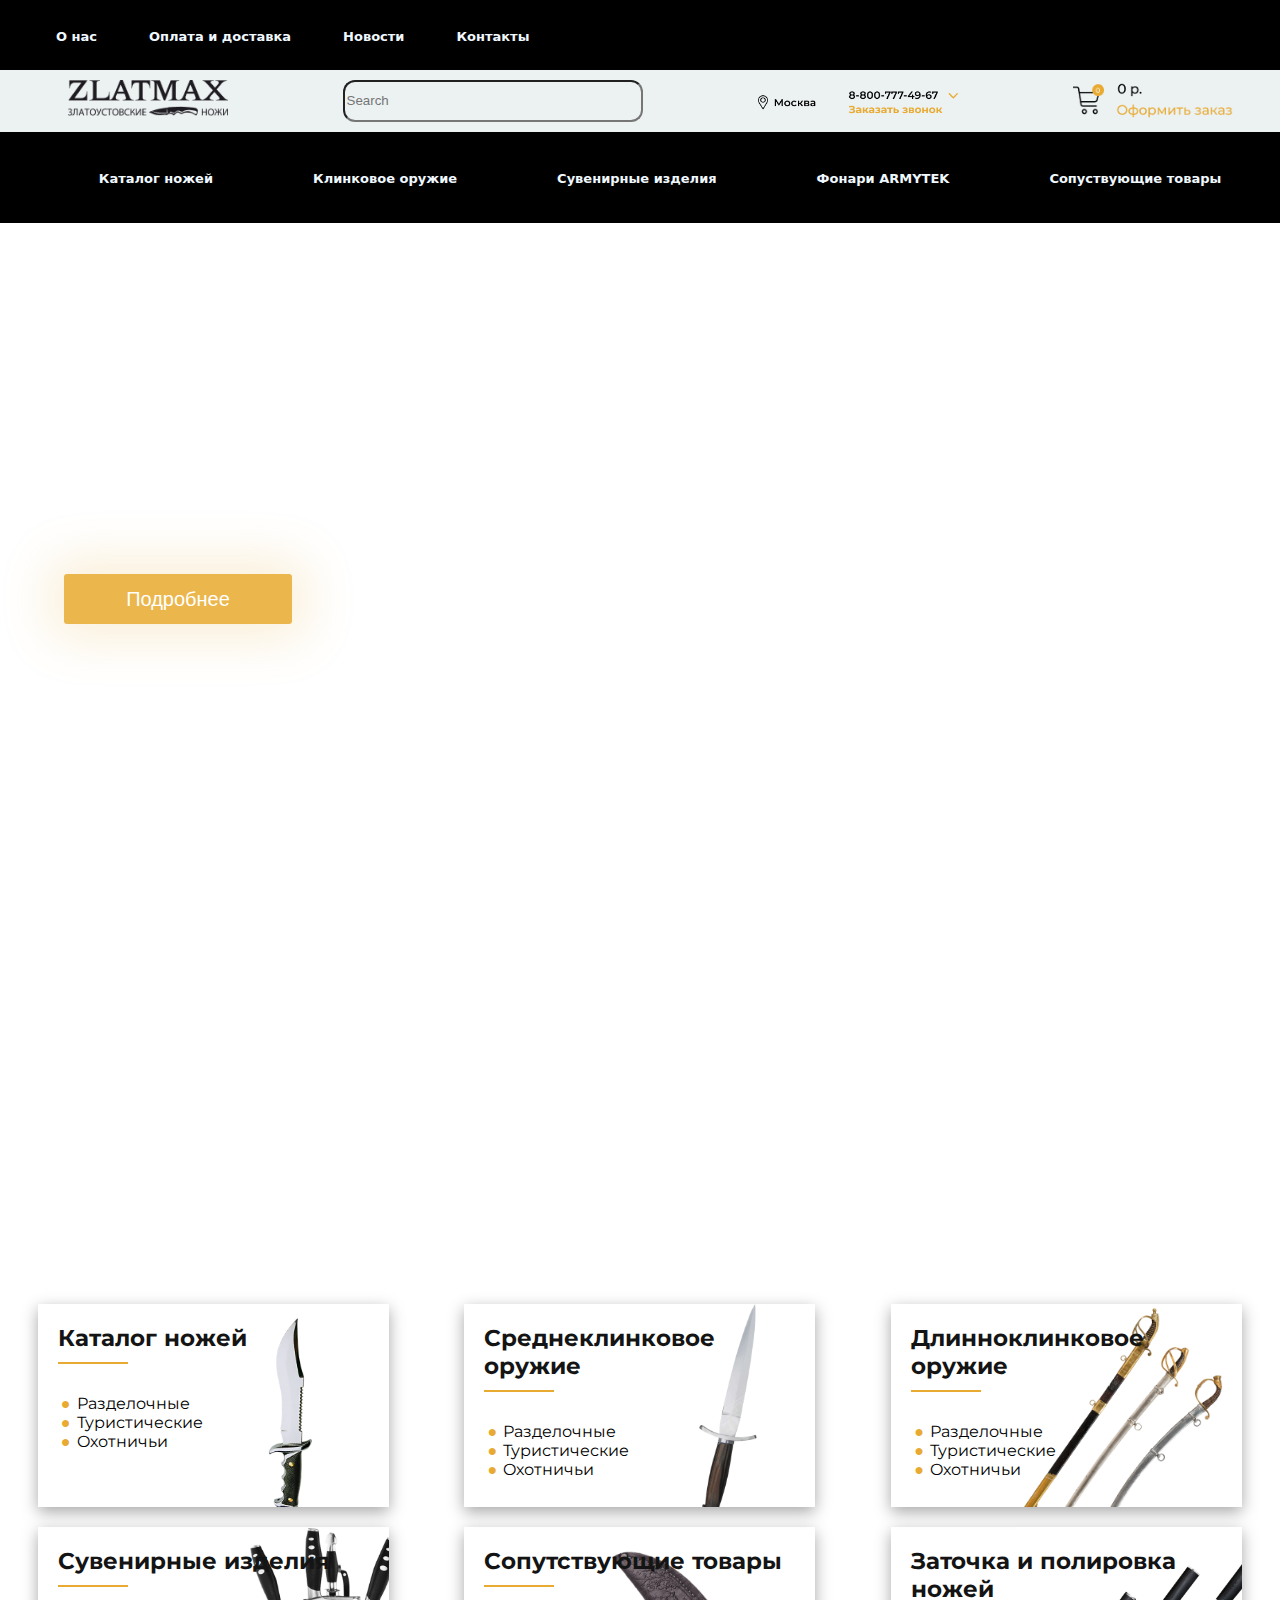
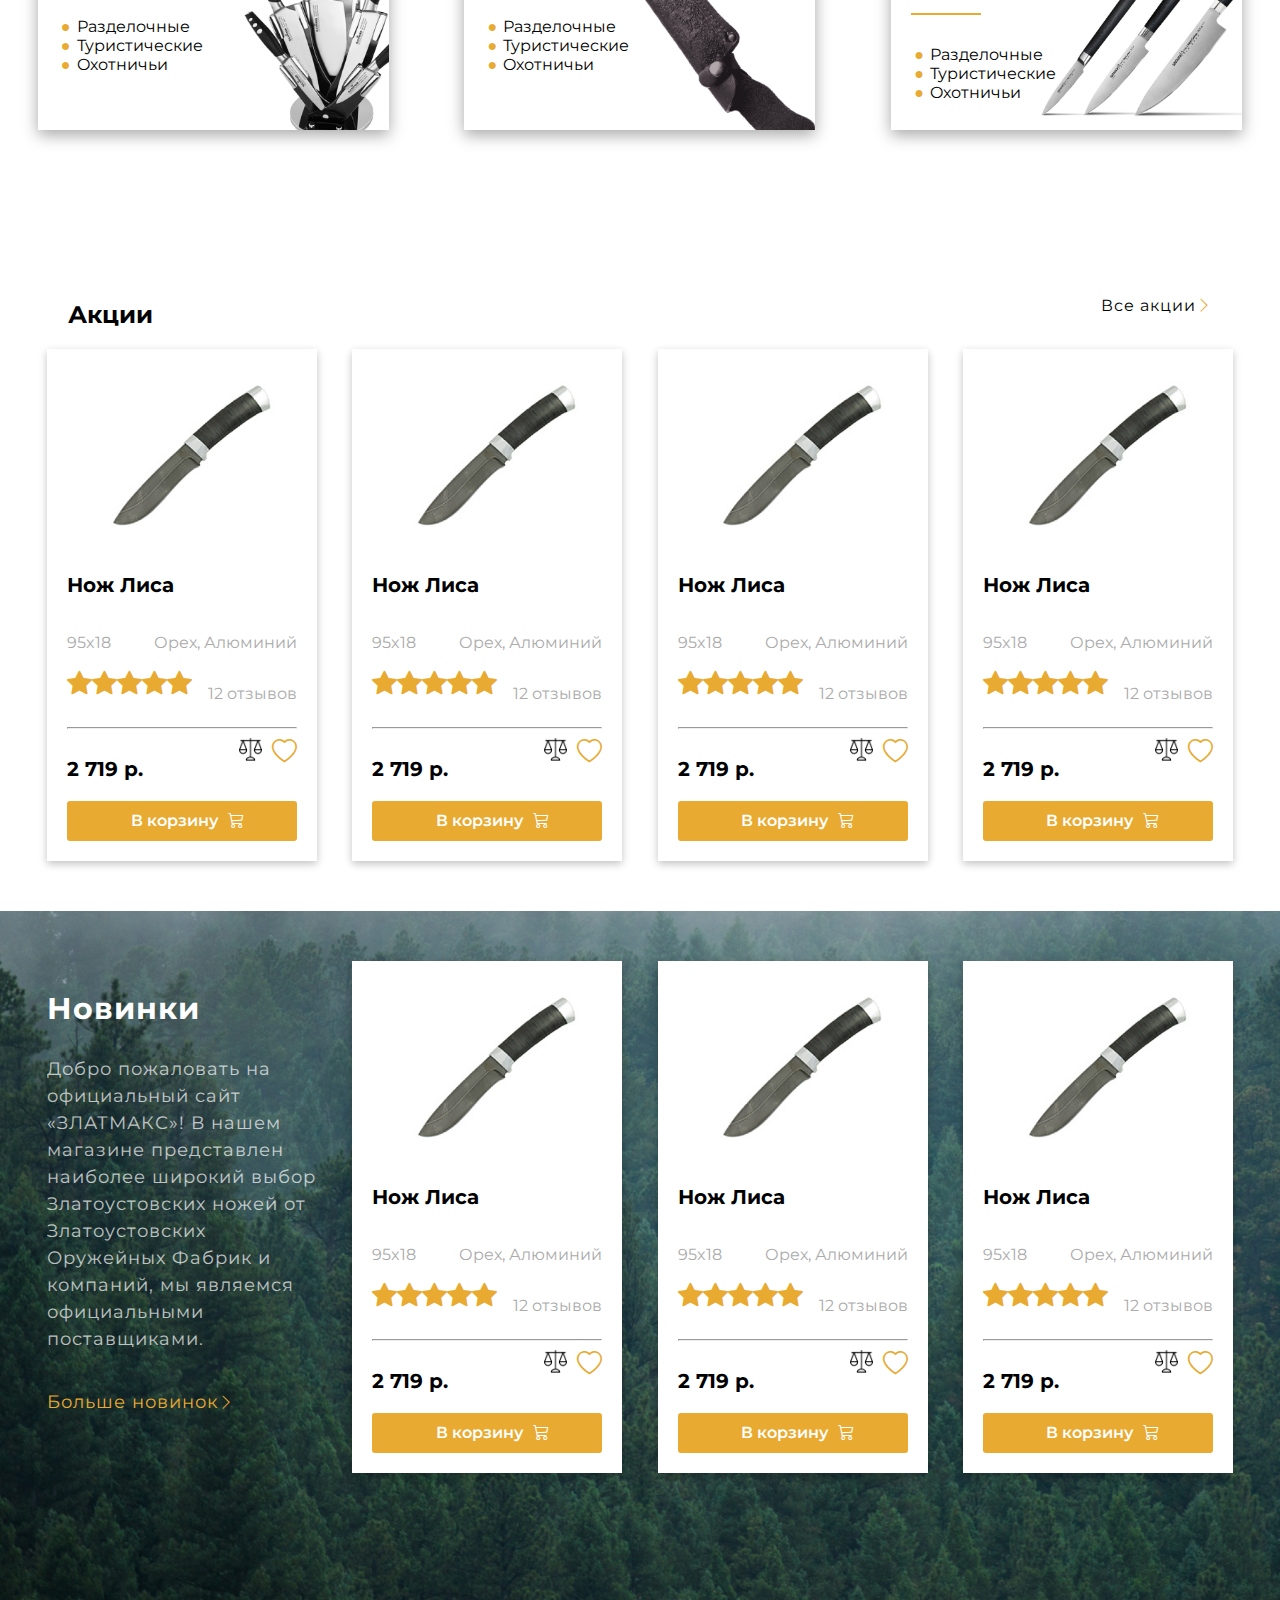
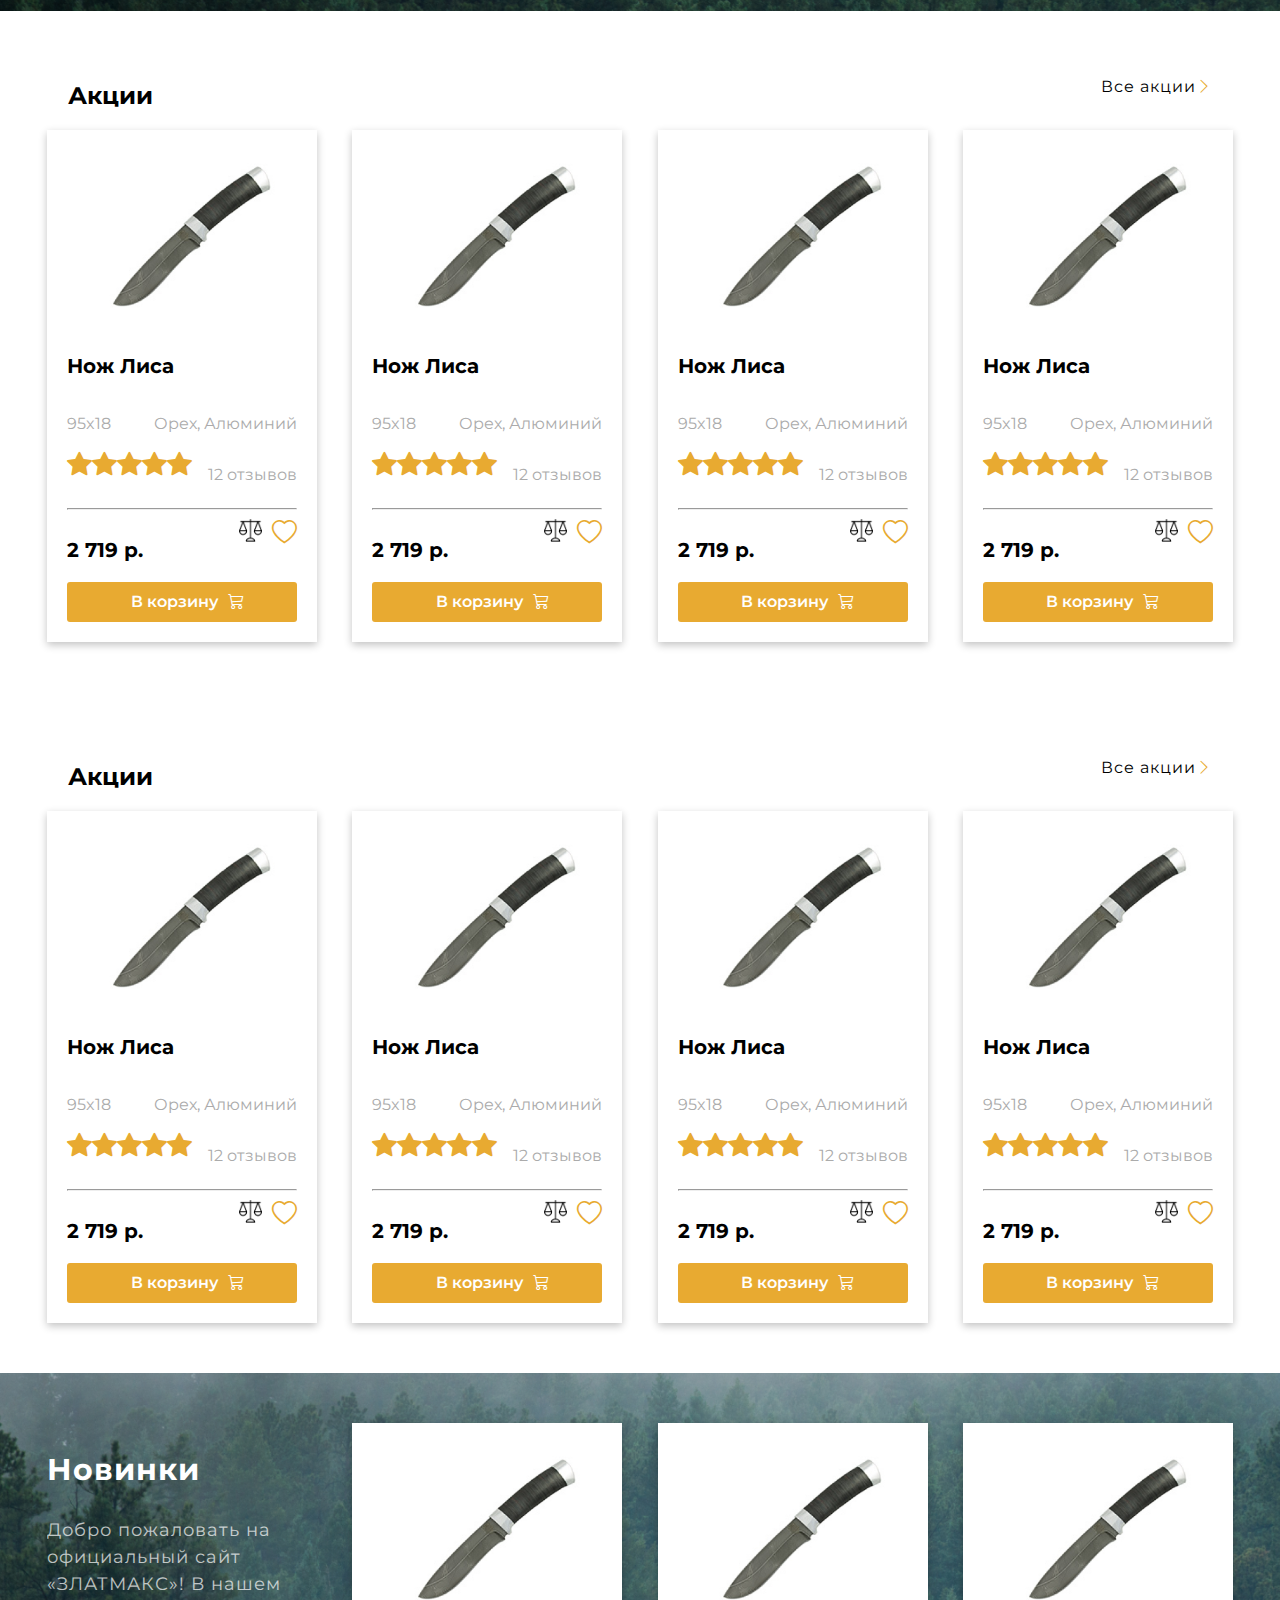
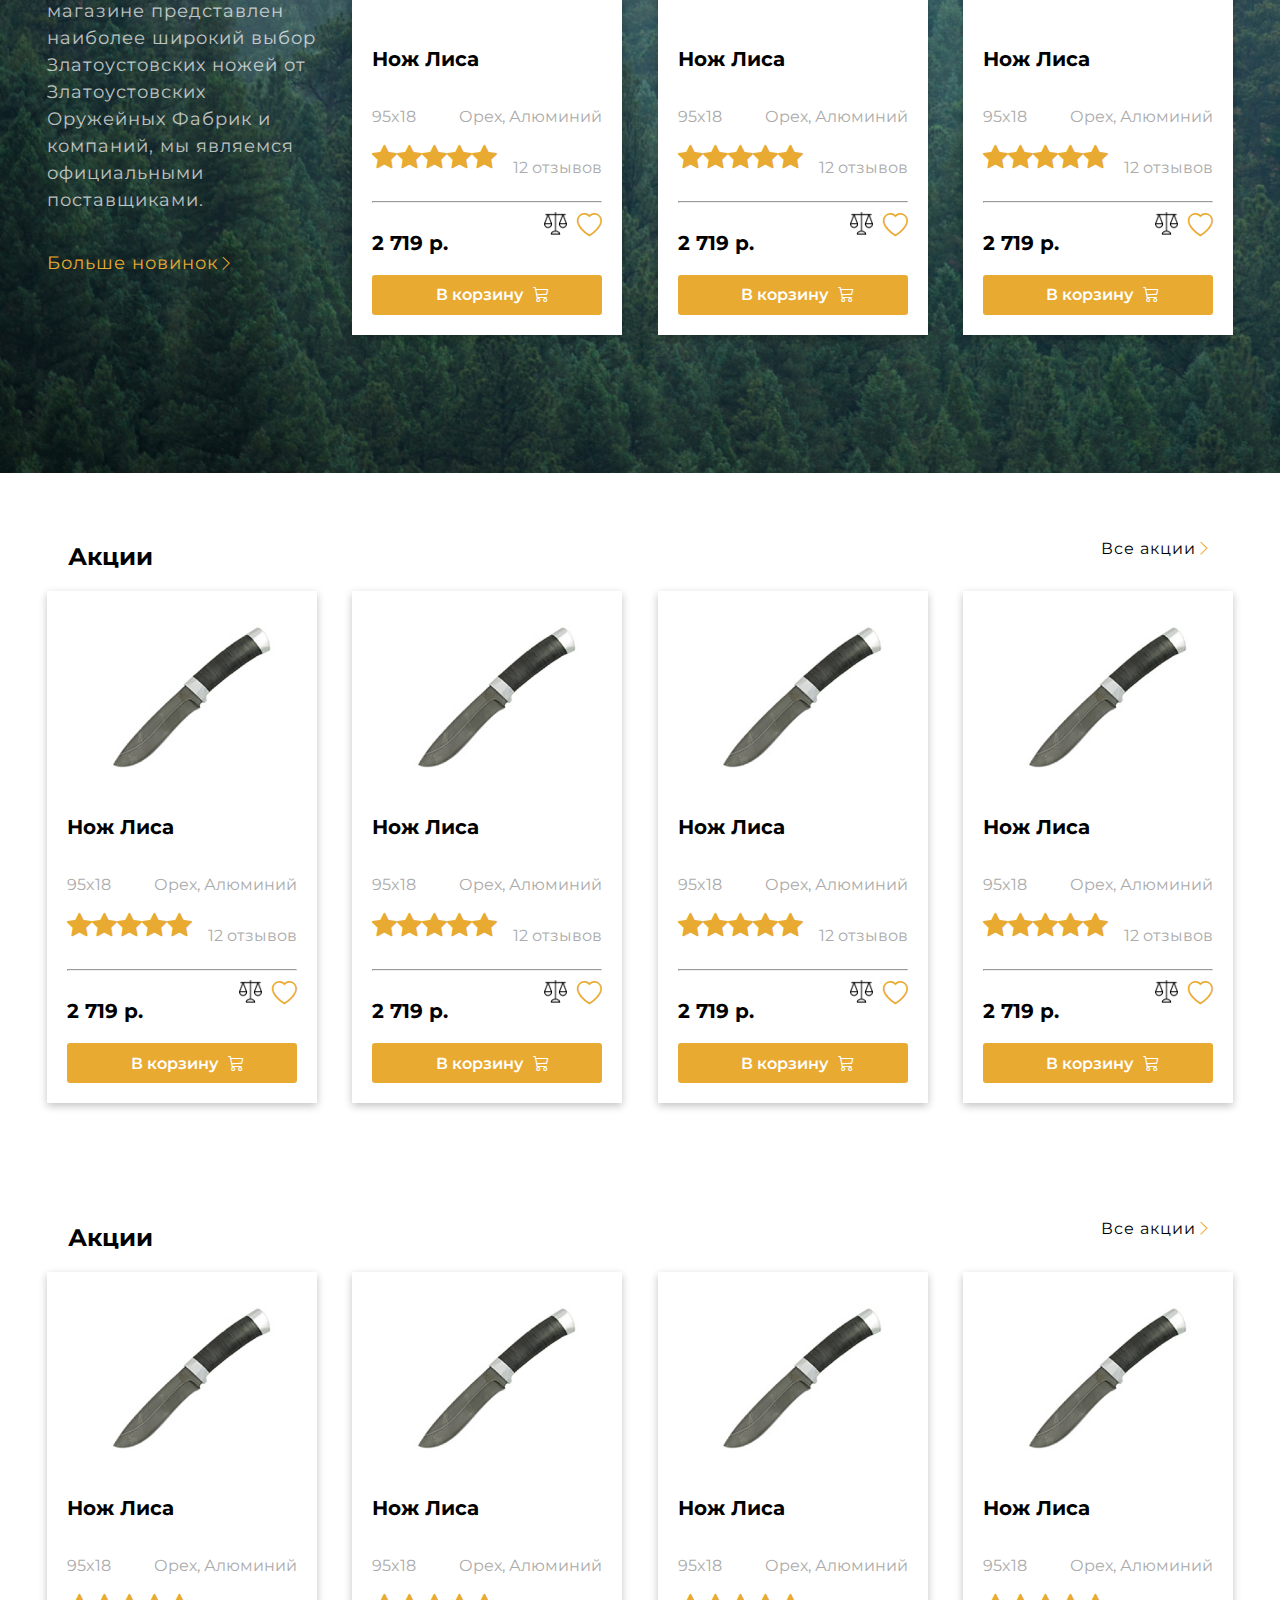
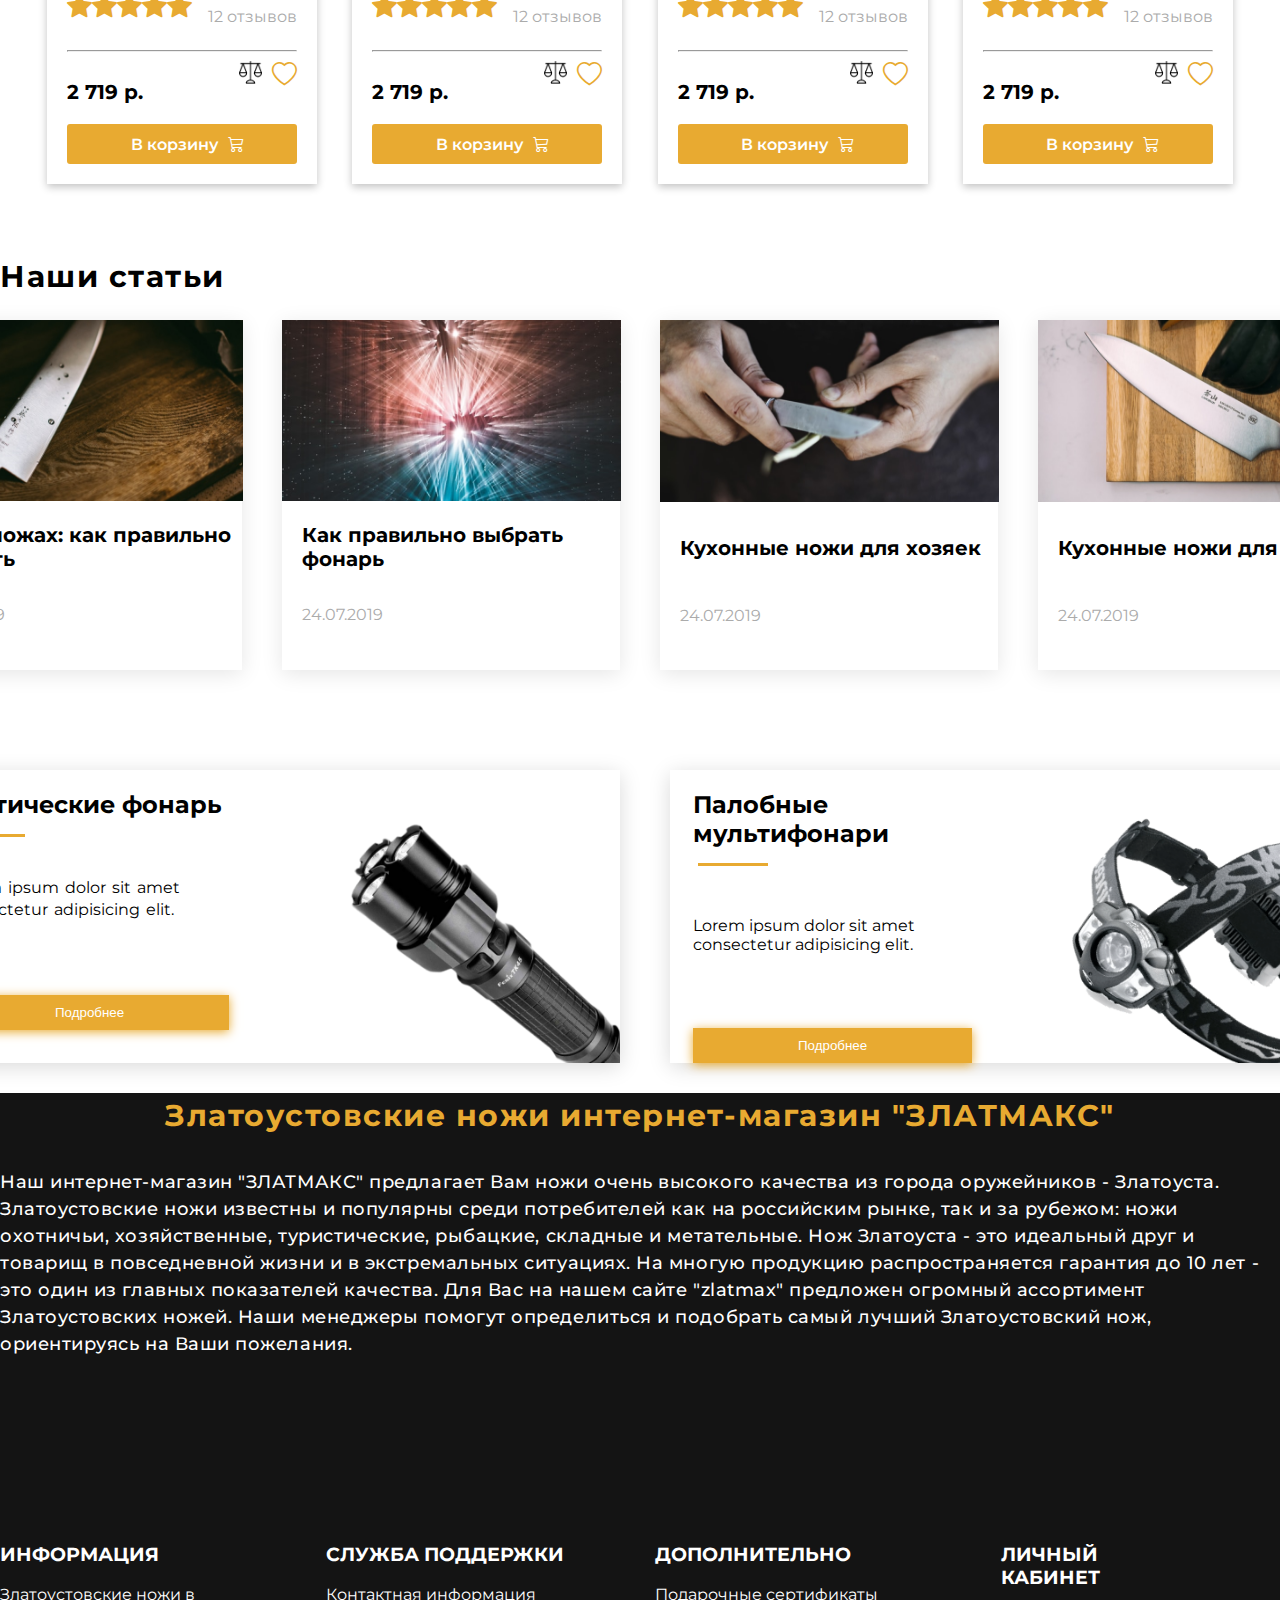
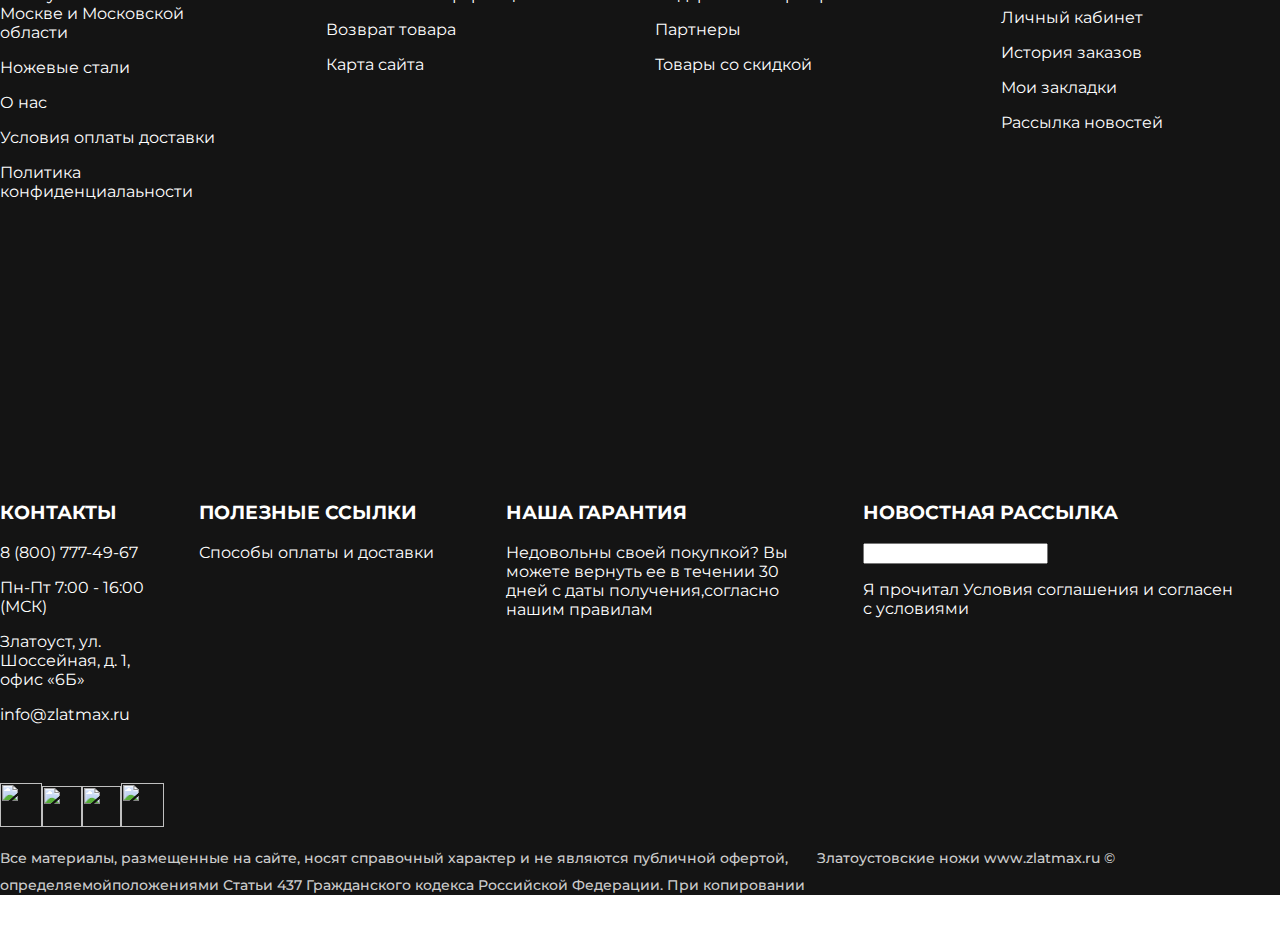
==== commit 2dbe38d4: "Merge branch 'main' of https://github.com/ha7darov/Zlatmax" ====
--- a/Compiled-HTML/index.html
+++ b/Compiled-HTML/index.html
@@ -1,1402 +1 @@
-<!DOCTYPE html><html lang="en"><head><meta charset="UTF-8"><meta name="viewport"
-            content="width=device-width, initial-scale=1.0"><title>Ножи Златоуст
-            – Купить качественные Златоустовские
-            ...</title><!-- * =============== STYLE ===============--><link
-            rel="stylesheet"
-            href="../scss/main.css"><!-- * =============== favicon ===============--><link
-            rel="icon"
-            href="https://www.zlatmax.ru/favicon.svg"><!-- * =============== Bootstrap ===============--><link
-            rel="stylesheet"
-            href="https://cdn.jsdelivr.net/npm/bootstrap-icons@1.11.2/font/bootstrap-icons.min.css"><!-- * =============== Montserrat FONT ===============--><link
-            rel="preconnect" href="https://fonts.googleapis.com"><link
-            rel="preconnect" href="https://fonts.gstatic.com" crossorigin><link
-            href="https://fonts.googleapis.com/css2?family=Montserrat:ital,wght@0,100..900;1,100..900&amp;display=swap"
-            rel="stylesheet"></head><body>
-        <!-- * =============== Section-1 Nodir's ===============--><section
-            class="navbar__top__item"><ul class="navbar__items"><li
-                    class="nav__items__item"><a class="nav__items__item__link"
-                        href="#">O нас</a></li><li class="nav__items__item"><a
-                        class="nav__items__item__link" href="#">Оплата и
-                        доставка</a></li><li class="nav__items__item"><a
-                        class="nav__items__item__link"
-                        href="#">Новости</a></li><li class="nav__items__item"><a
-                        class="nav__items__item__link"
-                        href="#">Контакты</a></li><li
-                    class="nav__items__item"><div
-                        class="nav__items__item__avatar"><img class="avatar"
-                            src="../img/headir/avatar.png" alt><a
-                            class="nav__items__item__link" href="#">Личный
-                            кабинет</a></div></li></ul></section><div
-            class="zlatmax__navbar"><div class="zlatmax__navbar__card"><img
-                    class="zlatmax__navbar__img" src="../img/headir/logo.png"
-                    alt></div><div class="zlatmax__navbar__card"><input
-                    class="zlatmax__navbar__search" type="search" name="search"
-                    placeholder="Search" autocomplete="off"></div><div
-                class="zlatmax__navbar__card"> <img class="location"
-                    src="../img/headir/location.png" alt></div><div
-                class="zlatmax__navbar__card"><img class="savat"
-                    src="../img/headir/savat.png" alt></div></div><div
-            class="container_katalok"><ul class="text-center"><li
-                    class="nav-item"><a class="nav-link" href="#">Каталог
-                        ножей</a></li><li class="nav-item"><a class="nav-link"
-                        href="#">Клинковое оружие</a></li><li
-                    class="nav-item"><a class="nav-link" href="#">Сувенирные
-                        изделия</a></li><li class="nav-item"><a class="nav-link"
-                        href="#">Фонари ARMYTEK</a></li><li class="nav-item"><a
-                        class="nav-link" href="#">Сопуствующие
-                        товары</a></li></ul></div><!-- * =============== Section-2 Jasur's ===============--><!-- ! Header //--><header
-            class="KnifeBg"><div class="KnifeBg__TextL"><div
-                    class="KnifeBg-TextL__Img"><img
-                        src="../img/headir/knives-pack.png" alt></div><h4
-                    class="KnifeBg-TextL__h4">Интернет магазин сертифицированных
-                </h4><h4 class="KnifeBg-TextL__h4-2">златоустовских ножей</h4><p
-                    class="KnifeBg-TextL__p">Добро пожаловать на официальный
-                    сайт «ЗЛАТМАКС»! В нашем магазине представлен наиболее
-                    широкий выбор Златоустовских ножей от Златоустовских
-                    Оружейных Фабрик и компаний, мы являемся официальными
-                    поставщиками.</p><button
-                    class="KnifeBg-TextL__btn">Подробнее</button></div><div
-                class="KnifeBg-TextL__Sell"><div
-                    class="KnifeBg-TextL-Sell__Card"><img
-                        src="../img/headir/pack/1.png" alt><p
-                        class="KnifeBg-TextL-Sell-Card-P">Гарантия 100%
-                        возврата<br><span>денежных средств</span></p></div><div
-                    class="KnifeBg-TextL-Sell__Card"><img
-                        src="../img/headir/pack/2.png" alt><p
-                        class="KnifeBg-TextL-Sell-Card-P">Доставка по России,
-                        <br><span>Казахстану и Белоруссии</span></p></div><div
-                    class="KnifeBg-TextL-Sell__Card"><img
-                        src="../img/headir/pack/3.png" alt><p
-                        class="KnifeBg-TextL-Sell-Card-P">Возможность оформление
-                        <br><span>заказа без регистрации.</span></p></div><div
-                    class="KnifeBg-TextL-Sell__Card Four-IMG"><img
-                        src="../img/headir/pack/4.png" alt><p
-                        class="KnifeBg-TextL-Sell-Card-P">Скидки
-                        постоянным<br><span>покупателям.
-                        </span></p></div></div></header><!-- ! Header Ending //--><section
-            class="container"><div class="KnifeGrid"><div
-                    class="KnifeGrid__Card h-rotate"> <div
-                        class="KnifeGrid-Card__Text"><a href>Каталог
-                            ножей</a><div
-                            class="KnifeGrid-Card-Text__line"></div><ul
-                            class="KnifeGrid-Card-Text__Kategoriy">
-                            <li>Разделочные</li><li>Туристические</li><li>Oхотничьи</li></ul></div></div><div
-                    class="KnifeGrid__Card2 h-rotate"> <div
-                        class="KnifeGrid-Card__Text"><a href>Среднеклинковое
-                            оружие</a><div
-                            class="KnifeGrid-Card-Text__line"></div><ul
-                            class="KnifeGrid-Card-Text__Kategoriy">
-                            <li>Разделочные</li><li>Туристические</li><li>Oхотничьи</li></ul></div></div><div
-                    class="KnifeGrid__Card3 h-rotate"> <div
-                        class="KnifeGrid-Card__Text"><a href>Длинноклинковое
-                            оружие</a><div
-                            class="KnifeGrid-Card-Text__line"></div><ul
-                            class="KnifeGrid-Card-Text__Kategoriy">
-                            <li>Разделочные</li><li>Туристические</li><li>Oхотничьи</li></ul></div></div><div
-                    class="KnifeGrid__Card4 h-rotate"> <div
-                        class="KnifeGrid-Card__Text"><a href>Сувенирные
-                            изделия</a><div
-                            class="KnifeGrid-Card-Text__line"></div><ul
-                            class="KnifeGrid-Card-Text__Kategoriy">
-                            <li>Разделочные</li><li>Туристические</li><li>Oхотничьи</li></ul></div></div><div
-                    class="KnifeGrid__Card5 h-rotate"> <div
-                        class="KnifeGrid-Card__Text"><a href>Сопутствующие
-                            товары</a><div
-                            class="KnifeGrid-Card-Text__line"></div><ul
-                            class="KnifeGrid-Card-Text__Kategoriy">
-                            <li>Разделочные</li><li>Туристические</li><li>Oхотничьи</li></ul></div></div><div
-                    class="KnifeGrid__Card6 h-rotate"> <div
-                        class="KnifeGrid-Card__Text"><a href>Заточка и полировка
-                            ножей</a><div
-                            class="KnifeGrid-Card-Text__line"></div><ul
-                            class="KnifeGrid-Card-Text__Kategoriy">
-                            <li>Разделочные</li><li>Туристические</li><li>Oхотничьи</li></ul></div></div></div></section><!-- * =============== Section-3 ===============--><!DOCTYPE html><html
-            lang="en"><head><meta charset="UTF-8"><meta name="viewport"
-                    content="width=device-width, initial-scale=1.0"><title>Document</title><link
-                    rel="stylesheet"
-                    href="../../../scss/main.css"></head><body><section
-                    class="cards-section"><div class="cards-section__items"><div
-                            class="cards-section-items__subtitle"><h2>Акции</h2><div
-                                class="cards-section-items__title"><p>Все
-                                    акции</p><i
-                                    class="bi bi-chevron-right"></i></div></div><div
-                            class="cards-section-items__title-cards"><div
-                                class="title-cards__subtitle"><img
-                                    class="img-knife"
-                                    src="../../../img/Knife/01s 1.png"
-                                    alt><h3>Нож Лиса</h3><div
-                                    class="title-cards__title"><p>95x18</p><p>Орех,
-                                        Алюминий</p></div><div
-                                    class="title-cards__title"><div><i
-                                            class="bi bi-star-fill"></i><i
-                                            class="bi bi-star-fill"></i><i
-                                            class="bi bi-star-fill"></i><i
-                                            class="bi bi-star-fill"></i><i
-                                            class="bi bi-star-fill"></i></div><p>12
-                                        отзывов</p></div><hr><div
-                                    class="title-cards__title"><h3>2 719
-                                        р.</h3><div> <img
-                                            src="../../../img/Stars/Group.png"
-                                            alt><i
-                                            class="bi bi-heart"></i></div></div><div
-                                    class="cards-section-items__btn-card"><p>В
-                                        корзину</p><i class="bi bi-cart3">
-                                    </i></div></div><div
-                                class="title-cards__subtitle"><img
-                                    class="img-knife"
-                                    src="../../../img/Knife/01s 1.png"
-                                    alt><h3>Нож Лиса</h3><div
-                                    class="title-cards__title"><p>95x18</p><p>Орех,
-                                        Алюминий</p></div><div
-                                    class="title-cards__title"><div><i
-                                            class="bi bi-star-fill"></i><i
-                                            class="bi bi-star-fill"></i><i
-                                            class="bi bi-star-fill"></i><i
-                                            class="bi bi-star-fill"></i><i
-                                            class="bi bi-star-fill"></i></div><p>12
-                                        отзывов</p></div><hr><div
-                                    class="title-cards__title"><h3>2 719
-                                        р.</h3><div> <img
-                                            src="../../../img/Stars/Group.png"
-                                            alt><i
-                                            class="bi bi-heart"></i></div></div><div
-                                    class="cards-section-items__btn-card"><p>В
-                                        корзину</p><i class="bi bi-cart3">
-                                    </i></div></div><div
-                                class="title-cards__subtitle"><img
-                                    class="img-knife"
-                                    src="../../../img/Knife/01s 1.png"
-                                    alt><h3>Нож Лиса</h3><div
-                                    class="title-cards__title"><p>95x18</p><p>Орех,
-                                        Алюминий</p></div><div
-                                    class="title-cards__title"><div><i
-                                            class="bi bi-star-fill"></i><i
-                                            class="bi bi-star-fill"></i><i
-                                            class="bi bi-star-fill"></i><i
-                                            class="bi bi-star-fill"></i><i
-                                            class="bi bi-star-fill"></i></div><p>12
-                                        отзывов</p></div><hr><div
-                                    class="title-cards__title"><h3>2 719
-                                        р.</h3><div> <img
-                                            src="../../../img/Stars/Group.png"
-                                            alt><i
-                                            class="bi bi-heart"></i></div></div><div
-                                    class="cards-section-items__btn-card"><p>В
-                                        корзину</p><i class="bi bi-cart3">
-                                    </i></div></div><div
-                                class="title-cards__subtitle"><img
-                                    class="img-knife"
-                                    src="../../../img/Knife/01s 1.png"
-                                    alt><h3>Нож Лиса</h3><div
-                                    class="title-cards__title"><p>95x18</p><p>Орех,
-                                        Алюминий</p></div><div
-                                    class="title-cards__title"><div><i
-                                            class="bi bi-star-fill"></i><i
-                                            class="bi bi-star-fill"></i><i
-                                            class="bi bi-star-fill"></i><i
-                                            class="bi bi-star-fill"></i><i
-                                            class="bi bi-star-fill"></i></div><p>12
-                                        отзывов</p></div><hr><div
-                                    class="title-cards__title"><h3>2 719
-                                        р.</h3><div> <img
-                                            src="../../../img/Stars/Group.png"
-                                            alt><i
-                                            class="bi bi-heart"></i></div></div><div
-                                    class="cards-section-items__btn-card"><p>В
-                                        корзину</p><i class="bi bi-cart3">
-                                    </i></div></div></div></div></section><section
-                    class="second-cards-section"><div
-                        class="second-cards-section__items"><div
-                            class="second-cards-section-items__title-cards"><div
-                                class="second-cards-section-items__title"><h2>Новинки</h2><p>Добро
-                                    пожаловать на официальный сайт «ЗЛАТМАКС»! В
-                                    нашем магазине представлен наиболее широкий
-                                    выбор Златоустовских ножей от Златоустовских
-                                    Оружейных Фабрик и компаний, мы являемся
-                                    официальными поставщиками.</p><div
-                                    class="title-cards__title"><p>Больше
-                                        новинок</p><i
-                                        class="bi bi-chevron-right"></i></div></div><div
-                                class="title-cards__subtitle"><img
-                                    class="img-knife"
-                                    src="../../../img/Knife/01s 1.png"
-                                    alt><h3>Нож Лиса</h3><div
-                                    class="title-cards__title"><p>95x18</p><p>Орех,
-                                        Алюминий</p></div><div
-                                    class="title-cards__title"><div><i
-                                            class="bi bi-star-fill"></i><i
-                                            class="bi bi-star-fill"></i><i
-                                            class="bi bi-star-fill"></i><i
-                                            class="bi bi-star-fill"></i><i
-                                            class="bi bi-star-fill"></i></div><p>12
-                                        отзывов</p></div><hr><div
-                                    class="title-cards__title"><h3>2 719
-                                        р.</h3><div> <img
-                                            src="../../../img/Stars/Group.png"
-                                            alt><i
-                                            class="bi bi-heart"></i></div></div><div
-                                    class="second-cards-section-items__btn-card"><p>В
-                                        корзину</p><i class="bi bi-cart3">
-                                    </i></div></div><div
-                                class="title-cards__subtitle"><img
-                                    class="img-knife"
-                                    src="../../../img/Knife/01s 1.png"
-                                    alt><h3>Нож Лиса</h3><div
-                                    class="title-cards__title"><p>95x18</p><p>Орех,
-                                        Алюминий</p></div><div
-                                    class="title-cards__title"><div><i
-                                            class="bi bi-star-fill"></i><i
-                                            class="bi bi-star-fill"></i><i
-                                            class="bi bi-star-fill"></i><i
-                                            class="bi bi-star-fill"></i><i
-                                            class="bi bi-star-fill"></i></div><p>12
-                                        отзывов</p></div><hr><div
-                                    class="title-cards__title"><h3>2 719
-                                        р.</h3><div> <img
-                                            src="../../../img/Stars/Group.png"
-                                            alt><i
-                                            class="bi bi-heart"></i></div></div><div
-                                    class="second-cards-section-items__btn-card"><p>В
-                                        корзину</p><i class="bi bi-cart3">
-                                    </i></div></div><div
-                                class="title-cards__subtitle"><img
-                                    class="img-knife"
-                                    src="../../../img/Knife/01s 1.png"
-                                    alt><h3>Нож Лиса</h3><div
-                                    class="title-cards__title"><p>95x18</p><p>Орех,
-                                        Алюминий</p></div><div
-                                    class="title-cards__title"><div><i
-                                            class="bi bi-star-fill"></i><i
-                                            class="bi bi-star-fill"></i><i
-                                            class="bi bi-star-fill"></i><i
-                                            class="bi bi-star-fill"></i><i
-                                            class="bi bi-star-fill"></i></div><p>12
-                                        отзывов</p></div><hr><div
-                                    class="title-cards__title"><h3>2 719
-                                        р.</h3><div> <img
-                                            src="../../../img/Stars/Group.png"
-                                            alt><i
-                                            class="bi bi-heart"></i></div></div><div
-                                    class="second-cards-section-items__btn-card"><p>В
-                                        корзину</p><i class="bi bi-cart3">
-                                    </i></div></div></div></div></section><section
-                    class="cards-section"><div class="cards-section__items"><div
-                            class="cards-section-items__subtitle"><h2>Акции</h2><div
-                                class="cards-section-items__title"><p>Все
-                                    акции</p><i
-                                    class="bi bi-chevron-right"></i></div></div><div
-                            class="cards-section-items__title-cards"><div
-                                class="title-cards__subtitle"><img
-                                    class="img-knife"
-                                    src="../../../img/Knife/01s 1.png"
-                                    alt><h3>Нож Лиса</h3><div
-                                    class="title-cards__title"><p>95x18</p><p>Орех,
-                                        Алюминий</p></div><div
-                                    class="title-cards__title"><div><i
-                                            class="bi bi-star-fill"></i><i
-                                            class="bi bi-star-fill"></i><i
-                                            class="bi bi-star-fill"></i><i
-                                            class="bi bi-star-fill"></i><i
-                                            class="bi bi-star-fill"></i></div><p>12
-                                        отзывов</p></div><hr><div
-                                    class="title-cards__title"><h3>2 719
-                                        р.</h3><div> <img
-                                            src="../../../img/Stars/Group.png"
-                                            alt><i
-                                            class="bi bi-heart"></i></div></div><div
-                                    class="cards-section-items__btn-card"><p>В
-                                        корзину</p><i class="bi bi-cart3">
-                                    </i></div></div><div
-                                class="title-cards__subtitle"><img
-                                    class="img-knife"
-                                    src="../../../img/Knife/01s 1.png"
-                                    alt><h3>Нож Лиса</h3><div
-                                    class="title-cards__title"><p>95x18</p><p>Орех,
-                                        Алюминий</p></div><div
-                                    class="title-cards__title"><div><i
-                                            class="bi bi-star-fill"></i><i
-                                            class="bi bi-star-fill"></i><i
-                                            class="bi bi-star-fill"></i><i
-                                            class="bi bi-star-fill"></i><i
-                                            class="bi bi-star-fill"></i></div><p>12
-                                        отзывов</p></div><hr><div
-                                    class="title-cards__title"><h3>2 719
-                                        р.</h3><div> <img
-                                            src="../../../img/Stars/Group.png"
-                                            alt><i
-                                            class="bi bi-heart"></i></div></div><div
-                                    class="cards-section-items__btn-card"><p>В
-                                        корзину</p><i class="bi bi-cart3">
-                                    </i></div></div><div
-                                class="title-cards__subtitle"><img
-                                    class="img-knife"
-                                    src="../../../img/Knife/01s 1.png"
-                                    alt><h3>Нож Лиса</h3><div
-                                    class="title-cards__title"><p>95x18</p><p>Орех,
-                                        Алюминий</p></div><div
-                                    class="title-cards__title"><div><i
-                                            class="bi bi-star-fill"></i><i
-                                            class="bi bi-star-fill"></i><i
-                                            class="bi bi-star-fill"></i><i
-                                            class="bi bi-star-fill"></i><i
-                                            class="bi bi-star-fill"></i></div><p>12
-                                        отзывов</p></div><hr><div
-                                    class="title-cards__title"><h3>2 719
-                                        р.</h3><div> <img
-                                            src="../../../img/Stars/Group.png"
-                                            alt><i
-                                            class="bi bi-heart"></i></div></div><div
-                                    class="cards-section-items__btn-card"><p>В
-                                        корзину</p><i class="bi bi-cart3">
-                                    </i></div></div><div
-                                class="title-cards__subtitle"><img
-                                    class="img-knife"
-                                    src="../../../img/Knife/01s 1.png"
-                                    alt><h3>Нож Лиса</h3><div
-                                    class="title-cards__title"><p>95x18</p><p>Орех,
-                                        Алюминий</p></div><div
-                                    class="title-cards__title"><div><i
-                                            class="bi bi-star-fill"></i><i
-                                            class="bi bi-star-fill"></i><i
-                                            class="bi bi-star-fill"></i><i
-                                            class="bi bi-star-fill"></i><i
-                                            class="bi bi-star-fill"></i></div><p>12
-                                        отзывов</p></div><hr><div
-                                    class="title-cards__title"><h3>2 719
-                                        р.</h3><div> <img
-                                            src="../../../img/Stars/Group.png"
-                                            alt><i
-                                            class="bi bi-heart"></i></div></div><div
-                                    class="cards-section-items__btn-card"><p>В
-                                        корзину</p><i class="bi bi-cart3">
-                                    </i></div></div></div></div></section><section
-                    class="cards-section"><div class="cards-section__items"><div
-                            class="cards-section-items__subtitle"><h2>Акции</h2><div
-                                class="cards-section-items__title"><p>Все
-                                    акции</p><i
-                                    class="bi bi-chevron-right"></i></div></div><div
-                            class="cards-section-items__title-cards"><div
-                                class="title-cards__subtitle"><img
-                                    class="img-knife"
-                                    src="../../../img/Knife/01s 1.png"
-                                    alt><h3>Нож Лиса</h3><div
-                                    class="title-cards__title"><p>95x18</p><p>Орех,
-                                        Алюминий</p></div><div
-                                    class="title-cards__title"><div><i
-                                            class="bi bi-star-fill"></i><i
-                                            class="bi bi-star-fill"></i><i
-                                            class="bi bi-star-fill"></i><i
-                                            class="bi bi-star-fill"></i><i
-                                            class="bi bi-star-fill"></i></div><p>12
-                                        отзывов</p></div><hr><div
-                                    class="title-cards__title"><h3>2 719
-                                        р.</h3><div> <img
-                                            src="../../../img/Stars/Group.png"
-                                            alt><i
-                                            class="bi bi-heart"></i></div></div><div
-                                    class="cards-section-items__btn-card"><p>В
-                                        корзину</p><i class="bi bi-cart3">
-                                    </i></div></div><div
-                                class="title-cards__subtitle"><img
-                                    class="img-knife"
-                                    src="../../../img/Knife/01s 1.png"
-                                    alt><h3>Нож Лиса</h3><div
-                                    class="title-cards__title"><p>95x18</p><p>Орех,
-                                        Алюминий</p></div><div
-                                    class="title-cards__title"><div><i
-                                            class="bi bi-star-fill"></i><i
-                                            class="bi bi-star-fill"></i><i
-                                            class="bi bi-star-fill"></i><i
-                                            class="bi bi-star-fill"></i><i
-                                            class="bi bi-star-fill"></i></div><p>12
-                                        отзывов</p></div><hr><div
-                                    class="title-cards__title"><h3>2 719
-                                        р.</h3><div> <img
-                                            src="../../../img/Stars/Group.png"
-                                            alt><i
-                                            class="bi bi-heart"></i></div></div><div
-                                    class="cards-section-items__btn-card"><p>В
-                                        корзину</p><i class="bi bi-cart3">
-                                    </i></div></div><div
-                                class="title-cards__subtitle"><img
-                                    class="img-knife"
-                                    src="../../../img/Knife/01s 1.png"
-                                    alt><h3>Нож Лиса</h3><div
-                                    class="title-cards__title"><p>95x18</p><p>Орех,
-                                        Алюминий</p></div><div
-                                    class="title-cards__title"><div><i
-                                            class="bi bi-star-fill"></i><i
-                                            class="bi bi-star-fill"></i><i
-                                            class="bi bi-star-fill"></i><i
-                                            class="bi bi-star-fill"></i><i
-                                            class="bi bi-star-fill"></i></div><p>12
-                                        отзывов</p></div><hr><div
-                                    class="title-cards__title"><h3>2 719
-                                        р.</h3><div> <img
-                                            src="../../../img/Stars/Group.png"
-                                            alt><i
-                                            class="bi bi-heart"></i></div></div><div
-                                    class="cards-section-items__btn-card"><p>В
-                                        корзину</p><i class="bi bi-cart3">
-                                    </i></div></div><div
-                                class="title-cards__subtitle"><img
-                                    class="img-knife"
-                                    src="../../../img/Knife/01s 1.png"
-                                    alt><h3>Нож Лиса</h3><div
-                                    class="title-cards__title"><p>95x18</p><p>Орех,
-                                        Алюминий</p></div><div
-                                    class="title-cards__title"><div><i
-                                            class="bi bi-star-fill"></i><i
-                                            class="bi bi-star-fill"></i><i
-                                            class="bi bi-star-fill"></i><i
-                                            class="bi bi-star-fill"></i><i
-                                            class="bi bi-star-fill"></i></div><p>12
-                                        отзывов</p></div><hr><div
-                                    class="title-cards__title"><h3>2 719
-                                        р.</h3><div> <img
-                                            src="../../../img/Stars/Group.png"
-                                            alt><i
-                                            class="bi bi-heart"></i></div></div><div
-                                    class="cards-section-items__btn-card"><p>В
-                                        корзину</p><i class="bi bi-cart3">
-                                    </i></div></div></div></div></section><section
-                    class="second-cards-section"><div
-                        class="second-cards-section__items"><div
-                            class="second-cards-section-items__title-cards"><div
-                                class="second-cards-section-items__title"><h2>Новинки</h2><p>Добро
-                                    пожаловать на официальный сайт «ЗЛАТМАКС»! В
-                                    нашем магазине представлен наиболее широкий
-                                    выбор Златоустовских ножей от Златоустовских
-                                    Оружейных Фабрик и компаний, мы являемся
-                                    официальными поставщиками.</p><div
-                                    class="title-cards__title"><p>Больше
-                                        новинок</p><i
-                                        class="bi bi-chevron-right"></i></div></div><div
-                                class="title-cards__subtitle"><img
-                                    class="img-knife"
-                                    src="../../../img/Knife/01s 1.png"
-                                    alt><h3>Нож Лиса</h3><div
-                                    class="title-cards__title"><p>95x18</p><p>Орех,
-                                        Алюминий</p></div><div
-                                    class="title-cards__title"><div><i
-                                            class="bi bi-star-fill"></i><i
-                                            class="bi bi-star-fill"></i><i
-                                            class="bi bi-star-fill"></i><i
-                                            class="bi bi-star-fill"></i><i
-                                            class="bi bi-star-fill"></i></div><p>12
-                                        отзывов</p></div><hr><div
-                                    class="title-cards__title"><h3>2 719
-                                        р.</h3><div> <img
-                                            src="../../../img/Stars/Group.png"
-                                            alt><i
-                                            class="bi bi-heart"></i></div></div><div
-                                    class="second-cards-section-items__btn-card"><p>В
-                                        корзину</p><i class="bi bi-cart3">
-                                    </i></div></div><div
-                                class="title-cards__subtitle"><img
-                                    class="img-knife"
-                                    src="../../../img/Knife/01s 1.png"
-                                    alt><h3>Нож Лиса</h3><div
-                                    class="title-cards__title"><p>95x18</p><p>Орех,
-                                        Алюминий</p></div><div
-                                    class="title-cards__title"><div><i
-                                            class="bi bi-star-fill"></i><i
-                                            class="bi bi-star-fill"></i><i
-                                            class="bi bi-star-fill"></i><i
-                                            class="bi bi-star-fill"></i><i
-                                            class="bi bi-star-fill"></i></div><p>12
-                                        отзывов</p></div><hr><div
-                                    class="title-cards__title"><h3>2 719
-                                        р.</h3><div> <img
-                                            src="../../../img/Stars/Group.png"
-                                            alt><i
-                                            class="bi bi-heart"></i></div></div><div
-                                    class="second-cards-section-items__btn-card"><p>В
-                                        корзину</p><i class="bi bi-cart3">
-                                    </i></div></div><div
-                                class="title-cards__subtitle"><img
-                                    class="img-knife"
-                                    src="../../../img/Knife/01s 1.png"
-                                    alt><h3>Нож Лиса</h3><div
-                                    class="title-cards__title"><p>95x18</p><p>Орех,
-                                        Алюминий</p></div><div
-                                    class="title-cards__title"><div><i
-                                            class="bi bi-star-fill"></i><i
-                                            class="bi bi-star-fill"></i><i
-                                            class="bi bi-star-fill"></i><i
-                                            class="bi bi-star-fill"></i><i
-                                            class="bi bi-star-fill"></i></div><p>12
-                                        отзывов</p></div><hr><div
-                                    class="title-cards__title"><h3>2 719
-                                        р.</h3><div> <img
-                                            src="../../../img/Stars/Group.png"
-                                            alt><i
-                                            class="bi bi-heart"></i></div></div><div
-                                    class="second-cards-section-items__btn-card"><p>В
-                                        корзину</p><i class="bi bi-cart3">
-                                    </i></div></div></div></div></section><section
-                    class="cards-section"><div class="cards-section__items"><div
-                            class="cards-section-items__subtitle"><h2>Акции</h2><div
-                                class="cards-section-items__title"><p>Все
-                                    акции</p><i
-                                    class="bi bi-chevron-right"></i></div></div><div
-                            class="cards-section-items__title-cards"><div
-                                class="title-cards__subtitle"><img
-                                    class="img-knife"
-                                    src="../../../img/Knife/01s 1.png"
-                                    alt><h3>Нож Лиса</h3><div
-                                    class="title-cards__title"><p>95x18</p><p>Орех,
-                                        Алюминий</p></div><div
-                                    class="title-cards__title"><div><i
-                                            class="bi bi-star-fill"></i><i
-                                            class="bi bi-star-fill"></i><i
-                                            class="bi bi-star-fill"></i><i
-                                            class="bi bi-star-fill"></i><i
-                                            class="bi bi-star-fill"></i></div><p>12
-                                        отзывов</p></div><hr><div
-                                    class="title-cards__title"><h3>2 719
-                                        р.</h3><div> <img
-                                            src="../../../img/Stars/Group.png"
-                                            alt><i
-                                            class="bi bi-heart"></i></div></div><div
-                                    class="cards-section-items__btn-card"><p>В
-                                        корзину</p><i class="bi bi-cart3">
-                                    </i></div></div><div
-                                class="title-cards__subtitle"><img
-                                    class="img-knife"
-                                    src="../../../img/Knife/01s 1.png"
-                                    alt><h3>Нож Лиса</h3><div
-                                    class="title-cards__title"><p>95x18</p><p>Орех,
-                                        Алюминий</p></div><div
-                                    class="title-cards__title"><div><i
-                                            class="bi bi-star-fill"></i><i
-                                            class="bi bi-star-fill"></i><i
-                                            class="bi bi-star-fill"></i><i
-                                            class="bi bi-star-fill"></i><i
-                                            class="bi bi-star-fill"></i></div><p>12
-                                        отзывов</p></div><hr><div
-                                    class="title-cards__title"><h3>2 719
-                                        р.</h3><div> <img
-                                            src="../../../img/Stars/Group.png"
-                                            alt><i
-                                            class="bi bi-heart"></i></div></div><div
-                                    class="cards-section-items__btn-card"><p>В
-                                        корзину</p><i class="bi bi-cart3">
-                                    </i></div></div><div
-                                class="title-cards__subtitle"><img
-                                    class="img-knife"
-                                    src="../../../img/Knife/01s 1.png"
-                                    alt><h3>Нож Лиса</h3><div
-                                    class="title-cards__title"><p>95x18</p><p>Орех,
-                                        Алюминий</p></div><div
-                                    class="title-cards__title"><div><i
-                                            class="bi bi-star-fill"></i><i
-                                            class="bi bi-star-fill"></i><i
-                                            class="bi bi-star-fill"></i><i
-                                            class="bi bi-star-fill"></i><i
-                                            class="bi bi-star-fill"></i></div><p>12
-                                        отзывов</p></div><hr><div
-                                    class="title-cards__title"><h3>2 719
-                                        р.</h3><div> <img
-                                            src="../../../img/Stars/Group.png"
-                                            alt><i
-                                            class="bi bi-heart"></i></div></div><div
-                                    class="cards-section-items__btn-card"><p>В
-                                        корзину</p><i class="bi bi-cart3">
-                                    </i></div></div><div
-                                class="title-cards__subtitle"><img
-                                    class="img-knife"
-                                    src="../../../img/Knife/01s 1.png"
-                                    alt><h3>Нож Лиса</h3><div
-                                    class="title-cards__title"><p>95x18</p><p>Орех,
-                                        Алюминий</p></div><div
-                                    class="title-cards__title"><div><i
-                                            class="bi bi-star-fill"></i><i
-                                            class="bi bi-star-fill"></i><i
-                                            class="bi bi-star-fill"></i><i
-                                            class="bi bi-star-fill"></i><i
-                                            class="bi bi-star-fill"></i></div><p>12
-                                        отзывов</p></div><hr><div
-                                    class="title-cards__title"><h3>2 719
-                                        р.</h3><div> <img
-                                            src="../../../img/Stars/Group.png"
-                                            alt><i
-                                            class="bi bi-heart"></i></div></div><div
-                                    class="cards-section-items__btn-card"><p>В
-                                        корзину</p><i class="bi bi-cart3">
-                                    </i></div></div></div></div></section><section
-                    class="cards-section"><div class="cards-section__items"><div
-                            class="cards-section-items__subtitle"><h2>Акции</h2><div
-                                class="cards-section-items__title"><p>Все
-                                    акции</p><i
-                                    class="bi bi-chevron-right"></i></div></div><div
-                            class="cards-section-items__title-cards"><div
-                                class="title-cards__subtitle"><img
-                                    class="img-knife"
-                                    src="../../../img/Knife/01s 1.png"
-                                    alt><h3>Нож Лиса</h3><div
-                                    class="title-cards__title"><p>95x18</p><p>Орех,
-                                        Алюминий</p></div><div
-                                    class="title-cards__title"><div><i
-                                            class="bi bi-star-fill"></i><i
-                                            class="bi bi-star-fill"></i><i
-                                            class="bi bi-star-fill"></i><i
-                                            class="bi bi-star-fill"></i><i
-                                            class="bi bi-star-fill"></i></div><p>12
-                                        отзывов</p></div><hr><div
-                                    class="title-cards__title"><h3>2 719
-                                        р.</h3><div> <img
-                                            src="../../../img/Stars/Group.png"
-                                            alt><i
-                                            class="bi bi-heart"></i></div></div><div
-                                    class="cards-section-items__btn-card"><p>В
-                                        корзину</p><i class="bi bi-cart3">
-                                    </i></div></div><div
-                                class="title-cards__subtitle"><img
-                                    class="img-knife"
-                                    src="../../../img/Knife/01s 1.png"
-                                    alt><h3>Нож Лиса</h3><div
-                                    class="title-cards__title"><p>95x18</p><p>Орех,
-                                        Алюминий</p></div><div
-                                    class="title-cards__title"><div><i
-                                            class="bi bi-star-fill"></i><i
-                                            class="bi bi-star-fill"></i><i
-                                            class="bi bi-star-fill"></i><i
-                                            class="bi bi-star-fill"></i><i
-                                            class="bi bi-star-fill"></i></div><p>12
-                                        отзывов</p></div><hr><div
-                                    class="title-cards__title"><h3>2 719
-                                        р.</h3><div> <img
-                                            src="../../../img/Stars/Group.png"
-                                            alt><i
-                                            class="bi bi-heart"></i></div></div><div
-                                    class="cards-section-items__btn-card"><p>В
-                                        корзину</p><i class="bi bi-cart3">
-                                    </i></div></div><div
-                                class="title-cards__subtitle"><img
-                                    class="img-knife"
-                                    src="../../../img/Knife/01s 1.png"
-                                    alt><h3>Нож Лиса</h3><div
-                                    class="title-cards__title"><p>95x18</p><p>Орех,
-                                        Алюминий</p></div><div
-                                    class="title-cards__title"><div><i
-                                            class="bi bi-star-fill"></i><i
-                                            class="bi bi-star-fill"></i><i
-                                            class="bi bi-star-fill"></i><i
-                                            class="bi bi-star-fill"></i><i
-                                            class="bi bi-star-fill"></i></div><p>12
-                                        отзывов</p></div><hr><div
-                                    class="title-cards__title"><h3>2 719
-                                        р.</h3><div> <img
-                                            src="../../../img/Stars/Group.png"
-                                            alt><i
-                                            class="bi bi-heart"></i></div></div><div
-                                    class="cards-section-items__btn-card"><p>В
-                                        корзину</p><i class="bi bi-cart3">
-                                    </i></div></div><div
-                                class="title-cards__subtitle"><img
-                                    class="img-knife"
-                                    src="../../../img/Knife/01s 1.png"
-                                    alt><h3>Нож Лиса</h3><div
-                                    class="title-cards__title"><p>95x18</p><p>Орех,
-                                        Алюминий</p></div><div
-                                    class="title-cards__title"><div><i
-                                            class="bi bi-star-fill"></i><i
-                                            class="bi bi-star-fill"></i><i
-                                            class="bi bi-star-fill"></i><i
-                                            class="bi bi-star-fill"></i><i
-                                            class="bi bi-star-fill"></i></div><p>12
-                                        отзывов</p></div><hr><div
-                                    class="title-cards__title"><h3>2 719
-                                        р.</h3><div> <img
-                                            src="../../../img/Stars/Group.png"
-                                            alt><i
-                                            class="bi bi-heart"></i></div></div><div
-                                    class="cards-section-items__btn-card"><p>В
-                                        корзину</p><i class="bi bi-cart3">
-                                    </i></div></div></div></div></section></body></html><!-- * =============== Section-4 ===============--><section
-            class="section-fifty"><div class="section-fifty"><h1>Наши статьи
-                </h1><div class="fifty-gridd"><div
-                        class="fifty-div fifty-first"><img
-                            src="../img/fifty-img/Rectangle 42.png" alt><div
-                            class="fifty-div-info"><h2>Все о ножах: как
-                                правильно <br>
-                                выбрать</h2><p>24.07.2019</p></div></div><div
-                        class="fifty-div fifty-second"><img
-                            src="../img/fifty-img/Rectangle 43.png" alt><div
-                            class="fifty-div-info"><h2>Как правильно выбрать<br>
-                                фонарь</h2><p>24.07.2019</p></div></div><div
-                        class="fifty-div fifty-third"><img
-                            src="../img/fifty-img/Rectangle 44.png" alt><div
-                            class="fifty-div-info"><h2>Кухонные ножи для
-                                хозяек</h2><p>24.07.2019</p></div></div><div
-                        class="fifty-div fifty-fourth"><img
-                            src="../img/fifty-img/Rectangle 45.png" alt><div
-                            class="fifty-div-info"><h2>Кухонные ножи для
-                                хозяек</h2><p>24.07.2019</p></div></div></div></div><div
-                class="fifty-torch-grid"><div class="fifty-torch-first"><div>
-                        <h2>Тактические фонарь</h2><div> </div><p>Lorem ipsum
-                            dolor sit amet<br> consectetur adipisicing
-                            elit.</p><button>Подробнее</button></div><img
-                        src="../img/fifty-img/351 1.png" alt></div><div
-                    class="fifty-torch-second"><div> <h2>Палобные
-                            мультифонари</h2><div> </div><p>Lorem ipsum dolor
-                            sit amet<br> consectetur adipisicing
-                            elit.</p><button>Подробнее</button></div><img
-                        src="../img/fifty-img/fish_fonar 1.png"
-                        alt></div></div></section><!DOCTYPE html><html
-            lang="en"><head><meta charset="UTF-8"><meta name="viewport"
-                    content="width=device-width, initial-scale=1.0"><title>Document</title><link
-                    rel="stylesheet"
-                    href="../../../scss/main.css"></head><body><section
-                    class="cards-section"><div class="cards-section__items"><div
-                            class="cards-section-items__subtitle"><h2>Акции</h2><div
-                                class="cards-section-items__title"><p>Все
-                                    акции</p><i
-                                    class="bi bi-chevron-right"></i></div></div><div
-                            class="cards-section-items__title-cards"><div
-                                class="title-cards__subtitle"><img
-                                    class="img-knife"
-                                    src="../../../img/Knife/01s 1.png"
-                                    alt><h3>Нож Лиса</h3><div
-                                    class="title-cards__title"><p>95x18</p><p>Орех,
-                                        Алюминий</p></div><div
-                                    class="title-cards__title"><div><i
-                                            class="bi bi-star-fill"></i><i
-                                            class="bi bi-star-fill"></i><i
-                                            class="bi bi-star-fill"></i><i
-                                            class="bi bi-star-fill"></i><i
-                                            class="bi bi-star-fill"></i></div><p>12
-                                        отзывов</p></div><hr><div
-                                    class="title-cards__title"><h3>2 719
-                                        р.</h3><div> <img
-                                            src="../../../img/Stars/Group.png"
-                                            alt><i
-                                            class="bi bi-heart"></i></div></div><div
-                                    class="cards-section-items__btn-card"><p>В
-                                        корзину</p><i class="bi bi-cart3">
-                                    </i></div></div><div
-                                class="title-cards__subtitle"><img
-                                    class="img-knife"
-                                    src="../../../img/Knife/01s 1.png"
-                                    alt><h3>Нож Лиса</h3><div
-                                    class="title-cards__title"><p>95x18</p><p>Орех,
-                                        Алюминий</p></div><div
-                                    class="title-cards__title"><div><i
-                                            class="bi bi-star-fill"></i><i
-                                            class="bi bi-star-fill"></i><i
-                                            class="bi bi-star-fill"></i><i
-                                            class="bi bi-star-fill"></i><i
-                                            class="bi bi-star-fill"></i></div><p>12
-                                        отзывов</p></div><hr><div
-                                    class="title-cards__title"><h3>2 719
-                                        р.</h3><div> <img
-                                            src="../../../img/Stars/Group.png"
-                                            alt><i
-                                            class="bi bi-heart"></i></div></div><div
-                                    class="cards-section-items__btn-card"><p>В
-                                        корзину</p><i class="bi bi-cart3">
-                                    </i></div></div><div
-                                class="title-cards__subtitle"><img
-                                    class="img-knife"
-                                    src="../../../img/Knife/01s 1.png"
-                                    alt><h3>Нож Лиса</h3><div
-                                    class="title-cards__title"><p>95x18</p><p>Орех,
-                                        Алюминий</p></div><div
-                                    class="title-cards__title"><div><i
-                                            class="bi bi-star-fill"></i><i
-                                            class="bi bi-star-fill"></i><i
-                                            class="bi bi-star-fill"></i><i
-                                            class="bi bi-star-fill"></i><i
-                                            class="bi bi-star-fill"></i></div><p>12
-                                        отзывов</p></div><hr><div
-                                    class="title-cards__title"><h3>2 719
-                                        р.</h3><div> <img
-                                            src="../../../img/Stars/Group.png"
-                                            alt><i
-                                            class="bi bi-heart"></i></div></div><div
-                                    class="cards-section-items__btn-card"><p>В
-                                        корзину</p><i class="bi bi-cart3">
-                                    </i></div></div><div
-                                class="title-cards__subtitle"><img
-                                    class="img-knife"
-                                    src="../../../img/Knife/01s 1.png"
-                                    alt><h3>Нож Лиса</h3><div
-                                    class="title-cards__title"><p>95x18</p><p>Орех,
-                                        Алюминий</p></div><div
-                                    class="title-cards__title"><div><i
-                                            class="bi bi-star-fill"></i><i
-                                            class="bi bi-star-fill"></i><i
-                                            class="bi bi-star-fill"></i><i
-                                            class="bi bi-star-fill"></i><i
-                                            class="bi bi-star-fill"></i></div><p>12
-                                        отзывов</p></div><hr><div
-                                    class="title-cards__title"><h3>2 719
-                                        р.</h3><div> <img
-                                            src="../../../img/Stars/Group.png"
-                                            alt><i
-                                            class="bi bi-heart"></i></div></div><div
-                                    class="cards-section-items__btn-card"><p>В
-                                        корзину</p><i class="bi bi-cart3">
-                                    </i></div></div></div></div></section><section
-                    class="second-cards-section"><div
-                        class="second-cards-section__items"><div
-                            class="second-cards-section-items__title-cards"><div
-                                class="second-cards-section-items__title"><h2>Новинки</h2><p>Добро
-                                    пожаловать на официальный сайт «ЗЛАТМАКС»! В
-                                    нашем магазине представлен наиболее широкий
-                                    выбор Златоустовских ножей от Златоустовских
-                                    Оружейных Фабрик и компаний, мы являемся
-                                    официальными поставщиками.</p><div
-                                    class="title-cards__title"><p>Больше
-                                        новинок</p><i
-                                        class="bi bi-chevron-right"></i></div></div><div
-                                class="title-cards__subtitle"><img
-                                    class="img-knife"
-                                    src="../../../img/Knife/01s 1.png"
-                                    alt><h3>Нож Лиса</h3><div
-                                    class="title-cards__title"><p>95x18</p><p>Орех,
-                                        Алюминий</p></div><div
-                                    class="title-cards__title"><div><i
-                                            class="bi bi-star-fill"></i><i
-                                            class="bi bi-star-fill"></i><i
-                                            class="bi bi-star-fill"></i><i
-                                            class="bi bi-star-fill"></i><i
-                                            class="bi bi-star-fill"></i></div><p>12
-                                        отзывов</p></div><hr><div
-                                    class="title-cards__title"><h3>2 719
-                                        р.</h3><div> <img
-                                            src="../../../img/Stars/Group.png"
-                                            alt><i
-                                            class="bi bi-heart"></i></div></div><div
-                                    class="second-cards-section-items__btn-card"><p>В
-                                        корзину</p><i class="bi bi-cart3">
-                                    </i></div></div><div
-                                class="title-cards__subtitle"><img
-                                    class="img-knife"
-                                    src="../../../img/Knife/01s 1.png"
-                                    alt><h3>Нож Лиса</h3><div
-                                    class="title-cards__title"><p>95x18</p><p>Орех,
-                                        Алюминий</p></div><div
-                                    class="title-cards__title"><div><i
-                                            class="bi bi-star-fill"></i><i
-                                            class="bi bi-star-fill"></i><i
-                                            class="bi bi-star-fill"></i><i
-                                            class="bi bi-star-fill"></i><i
-                                            class="bi bi-star-fill"></i></div><p>12
-                                        отзывов</p></div><hr><div
-                                    class="title-cards__title"><h3>2 719
-                                        р.</h3><div> <img
-                                            src="../../../img/Stars/Group.png"
-                                            alt><i
-                                            class="bi bi-heart"></i></div></div><div
-                                    class="second-cards-section-items__btn-card"><p>В
-                                        корзину</p><i class="bi bi-cart3">
-                                    </i></div></div><div
-                                class="title-cards__subtitle"><img
-                                    class="img-knife"
-                                    src="../../../img/Knife/01s 1.png"
-                                    alt><h3>Нож Лиса</h3><div
-                                    class="title-cards__title"><p>95x18</p><p>Орех,
-                                        Алюминий</p></div><div
-                                    class="title-cards__title"><div><i
-                                            class="bi bi-star-fill"></i><i
-                                            class="bi bi-star-fill"></i><i
-                                            class="bi bi-star-fill"></i><i
-                                            class="bi bi-star-fill"></i><i
-                                            class="bi bi-star-fill"></i></div><p>12
-                                        отзывов</p></div><hr><div
-                                    class="title-cards__title"><h3>2 719
-                                        р.</h3><div> <img
-                                            src="../../../img/Stars/Group.png"
-                                            alt><i
-                                            class="bi bi-heart"></i></div></div><div
-                                    class="second-cards-section-items__btn-card"><p>В
-                                        корзину</p><i class="bi bi-cart3">
-                                    </i></div></div></div></div></section><section
-                    class="cards-section"><div class="cards-section__items"><div
-                            class="cards-section-items__subtitle"><h2>Акции</h2><div
-                                class="cards-section-items__title"><p>Все
-                                    акции</p><i
-                                    class="bi bi-chevron-right"></i></div></div><div
-                            class="cards-section-items__title-cards"><div
-                                class="title-cards__subtitle"><img
-                                    class="img-knife"
-                                    src="../../../img/Knife/01s 1.png"
-                                    alt><h3>Нож Лиса</h3><div
-                                    class="title-cards__title"><p>95x18</p><p>Орех,
-                                        Алюминий</p></div><div
-                                    class="title-cards__title"><div><i
-                                            class="bi bi-star-fill"></i><i
-                                            class="bi bi-star-fill"></i><i
-                                            class="bi bi-star-fill"></i><i
-                                            class="bi bi-star-fill"></i><i
-                                            class="bi bi-star-fill"></i></div><p>12
-                                        отзывов</p></div><hr><div
-                                    class="title-cards__title"><h3>2 719
-                                        р.</h3><div> <img
-                                            src="../../../img/Stars/Group.png"
-                                            alt><i
-                                            class="bi bi-heart"></i></div></div><div
-                                    class="cards-section-items__btn-card"><p>В
-                                        корзину</p><i class="bi bi-cart3">
-                                    </i></div></div><div
-                                class="title-cards__subtitle"><img
-                                    class="img-knife"
-                                    src="../../../img/Knife/01s 1.png"
-                                    alt><h3>Нож Лиса</h3><div
-                                    class="title-cards__title"><p>95x18</p><p>Орех,
-                                        Алюминий</p></div><div
-                                    class="title-cards__title"><div><i
-                                            class="bi bi-star-fill"></i><i
-                                            class="bi bi-star-fill"></i><i
-                                            class="bi bi-star-fill"></i><i
-                                            class="bi bi-star-fill"></i><i
-                                            class="bi bi-star-fill"></i></div><p>12
-                                        отзывов</p></div><hr><div
-                                    class="title-cards__title"><h3>2 719
-                                        р.</h3><div> <img
-                                            src="../../../img/Stars/Group.png"
-                                            alt><i
-                                            class="bi bi-heart"></i></div></div><div
-                                    class="cards-section-items__btn-card"><p>В
-                                        корзину</p><i class="bi bi-cart3">
-                                    </i></div></div><div
-                                class="title-cards__subtitle"><img
-                                    class="img-knife"
-                                    src="../../../img/Knife/01s 1.png"
-                                    alt><h3>Нож Лиса</h3><div
-                                    class="title-cards__title"><p>95x18</p><p>Орех,
-                                        Алюминий</p></div><div
-                                    class="title-cards__title"><div><i
-                                            class="bi bi-star-fill"></i><i
-                                            class="bi bi-star-fill"></i><i
-                                            class="bi bi-star-fill"></i><i
-                                            class="bi bi-star-fill"></i><i
-                                            class="bi bi-star-fill"></i></div><p>12
-                                        отзывов</p></div><hr><div
-                                    class="title-cards__title"><h3>2 719
-                                        р.</h3><div> <img
-                                            src="../../../img/Stars/Group.png"
-                                            alt><i
-                                            class="bi bi-heart"></i></div></div><div
-                                    class="cards-section-items__btn-card"><p>В
-                                        корзину</p><i class="bi bi-cart3">
-                                    </i></div></div><div
-                                class="title-cards__subtitle"><img
-                                    class="img-knife"
-                                    src="../../../img/Knife/01s 1.png"
-                                    alt><h3>Нож Лиса</h3><div
-                                    class="title-cards__title"><p>95x18</p><p>Орех,
-                                        Алюминий</p></div><div
-                                    class="title-cards__title"><div><i
-                                            class="bi bi-star-fill"></i><i
-                                            class="bi bi-star-fill"></i><i
-                                            class="bi bi-star-fill"></i><i
-                                            class="bi bi-star-fill"></i><i
-                                            class="bi bi-star-fill"></i></div><p>12
-                                        отзывов</p></div><hr><div
-                                    class="title-cards__title"><h3>2 719
-                                        р.</h3><div> <img
-                                            src="../../../img/Stars/Group.png"
-                                            alt><i
-                                            class="bi bi-heart"></i></div></div><div
-                                    class="cards-section-items__btn-card"><p>В
-                                        корзину</p><i class="bi bi-cart3">
-                                    </i></div></div></div></div></section><section
-                    class="cards-section"><div class="cards-section__items"><div
-                            class="cards-section-items__subtitle"><h2>Акции</h2><div
-                                class="cards-section-items__title"><p>Все
-                                    акции</p><i
-                                    class="bi bi-chevron-right"></i></div></div><div
-                            class="cards-section-items__title-cards"><div
-                                class="title-cards__subtitle"><img
-                                    class="img-knife"
-                                    src="../../../img/Knife/01s 1.png"
-                                    alt><h3>Нож Лиса</h3><div
-                                    class="title-cards__title"><p>95x18</p><p>Орех,
-                                        Алюминий</p></div><div
-                                    class="title-cards__title"><div><i
-                                            class="bi bi-star-fill"></i><i
-                                            class="bi bi-star-fill"></i><i
-                                            class="bi bi-star-fill"></i><i
-                                            class="bi bi-star-fill"></i><i
-                                            class="bi bi-star-fill"></i></div><p>12
-                                        отзывов</p></div><hr><div
-                                    class="title-cards__title"><h3>2 719
-                                        р.</h3><div> <img
-                                            src="../../../img/Stars/Group.png"
-                                            alt><i
-                                            class="bi bi-heart"></i></div></div><div
-                                    class="cards-section-items__btn-card"><p>В
-                                        корзину</p><i class="bi bi-cart3">
-                                    </i></div></div><div
-                                class="title-cards__subtitle"><img
-                                    class="img-knife"
-                                    src="../../../img/Knife/01s 1.png"
-                                    alt><h3>Нож Лиса</h3><div
-                                    class="title-cards__title"><p>95x18</p><p>Орех,
-                                        Алюминий</p></div><div
-                                    class="title-cards__title"><div><i
-                                            class="bi bi-star-fill"></i><i
-                                            class="bi bi-star-fill"></i><i
-                                            class="bi bi-star-fill"></i><i
-                                            class="bi bi-star-fill"></i><i
-                                            class="bi bi-star-fill"></i></div><p>12
-                                        отзывов</p></div><hr><div
-                                    class="title-cards__title"><h3>2 719
-                                        р.</h3><div> <img
-                                            src="../../../img/Stars/Group.png"
-                                            alt><i
-                                            class="bi bi-heart"></i></div></div><div
-                                    class="cards-section-items__btn-card"><p>В
-                                        корзину</p><i class="bi bi-cart3">
-                                    </i></div></div><div
-                                class="title-cards__subtitle"><img
-                                    class="img-knife"
-                                    src="../../../img/Knife/01s 1.png"
-                                    alt><h3>Нож Лиса</h3><div
-                                    class="title-cards__title"><p>95x18</p><p>Орех,
-                                        Алюминий</p></div><div
-                                    class="title-cards__title"><div><i
-                                            class="bi bi-star-fill"></i><i
-                                            class="bi bi-star-fill"></i><i
-                                            class="bi bi-star-fill"></i><i
-                                            class="bi bi-star-fill"></i><i
-                                            class="bi bi-star-fill"></i></div><p>12
-                                        отзывов</p></div><hr><div
-                                    class="title-cards__title"><h3>2 719
-                                        р.</h3><div> <img
-                                            src="../../../img/Stars/Group.png"
-                                            alt><i
-                                            class="bi bi-heart"></i></div></div><div
-                                    class="cards-section-items__btn-card"><p>В
-                                        корзину</p><i class="bi bi-cart3">
-                                    </i></div></div><div
-                                class="title-cards__subtitle"><img
-                                    class="img-knife"
-                                    src="../../../img/Knife/01s 1.png"
-                                    alt><h3>Нож Лиса</h3><div
-                                    class="title-cards__title"><p>95x18</p><p>Орех,
-                                        Алюминий</p></div><div
-                                    class="title-cards__title"><div><i
-                                            class="bi bi-star-fill"></i><i
-                                            class="bi bi-star-fill"></i><i
-                                            class="bi bi-star-fill"></i><i
-                                            class="bi bi-star-fill"></i><i
-                                            class="bi bi-star-fill"></i></div><p>12
-                                        отзывов</p></div><hr><div
-                                    class="title-cards__title"><h3>2 719
-                                        р.</h3><div> <img
-                                            src="../../../img/Stars/Group.png"
-                                            alt><i
-                                            class="bi bi-heart"></i></div></div><div
-                                    class="cards-section-items__btn-card"><p>В
-                                        корзину</p><i class="bi bi-cart3">
-                                    </i></div></div></div></div></section><section
-                    class="second-cards-section"><div
-                        class="second-cards-section__items"><div
-                            class="second-cards-section-items__title-cards"><div
-                                class="second-cards-section-items__title"><h2>Новинки</h2><p>Добро
-                                    пожаловать на официальный сайт «ЗЛАТМАКС»! В
-                                    нашем магазине представлен наиболее широкий
-                                    выбор Златоустовских ножей от Златоустовских
-                                    Оружейных Фабрик и компаний, мы являемся
-                                    официальными поставщиками.</p><div
-                                    class="title-cards__title"><p>Больше
-                                        новинок</p><i
-                                        class="bi bi-chevron-right"></i></div></div><div
-                                class="title-cards__subtitle"><img
-                                    class="img-knife"
-                                    src="../../../img/Knife/01s 1.png"
-                                    alt><h3>Нож Лиса</h3><div
-                                    class="title-cards__title"><p>95x18</p><p>Орех,
-                                        Алюминий</p></div><div
-                                    class="title-cards__title"><div><i
-                                            class="bi bi-star-fill"></i><i
-                                            class="bi bi-star-fill"></i><i
-                                            class="bi bi-star-fill"></i><i
-                                            class="bi bi-star-fill"></i><i
-                                            class="bi bi-star-fill"></i></div><p>12
-                                        отзывов</p></div><hr><div
-                                    class="title-cards__title"><h3>2 719
-                                        р.</h3><div> <img
-                                            src="../../../img/Stars/Group.png"
-                                            alt><i
-                                            class="bi bi-heart"></i></div></div><div
-                                    class="second-cards-section-items__btn-card"><p>В
-                                        корзину</p><i class="bi bi-cart3">
-                                    </i></div></div><div
-                                class="title-cards__subtitle"><img
-                                    class="img-knife"
-                                    src="../../../img/Knife/01s 1.png"
-                                    alt><h3>Нож Лиса</h3><div
-                                    class="title-cards__title"><p>95x18</p><p>Орех,
-                                        Алюминий</p></div><div
-                                    class="title-cards__title"><div><i
-                                            class="bi bi-star-fill"></i><i
-                                            class="bi bi-star-fill"></i><i
-                                            class="bi bi-star-fill"></i><i
-                                            class="bi bi-star-fill"></i><i
-                                            class="bi bi-star-fill"></i></div><p>12
-                                        отзывов</p></div><hr><div
-                                    class="title-cards__title"><h3>2 719
-                                        р.</h3><div> <img
-                                            src="../../../img/Stars/Group.png"
-                                            alt><i
-                                            class="bi bi-heart"></i></div></div><div
-                                    class="second-cards-section-items__btn-card"><p>В
-                                        корзину</p><i class="bi bi-cart3">
-                                    </i></div></div><div
-                                class="title-cards__subtitle"><img
-                                    class="img-knife"
-                                    src="../../../img/Knife/01s 1.png"
-                                    alt><h3>Нож Лиса</h3><div
-                                    class="title-cards__title"><p>95x18</p><p>Орех,
-                                        Алюминий</p></div><div
-                                    class="title-cards__title"><div><i
-                                            class="bi bi-star-fill"></i><i
-                                            class="bi bi-star-fill"></i><i
-                                            class="bi bi-star-fill"></i><i
-                                            class="bi bi-star-fill"></i><i
-                                            class="bi bi-star-fill"></i></div><p>12
-                                        отзывов</p></div><hr><div
-                                    class="title-cards__title"><h3>2 719
-                                        р.</h3><div> <img
-                                            src="../../../img/Stars/Group.png"
-                                            alt><i
-                                            class="bi bi-heart"></i></div></div><div
-                                    class="second-cards-section-items__btn-card"><p>В
-                                        корзину</p><i class="bi bi-cart3">
-                                    </i></div></div></div></div></section><section
-                    class="cards-section"><div class="cards-section__items"><div
-                            class="cards-section-items__subtitle"><h2>Акции</h2><div
-                                class="cards-section-items__title"><p>Все
-                                    акции</p><i
-                                    class="bi bi-chevron-right"></i></div></div><div
-                            class="cards-section-items__title-cards"><div
-                                class="title-cards__subtitle"><img
-                                    class="img-knife"
-                                    src="../../../img/Knife/01s 1.png"
-                                    alt><h3>Нож Лиса</h3><div
-                                    class="title-cards__title"><p>95x18</p><p>Орех,
-                                        Алюминий</p></div><div
-                                    class="title-cards__title"><div><i
-                                            class="bi bi-star-fill"></i><i
-                                            class="bi bi-star-fill"></i><i
-                                            class="bi bi-star-fill"></i><i
-                                            class="bi bi-star-fill"></i><i
-                                            class="bi bi-star-fill"></i></div><p>12
-                                        отзывов</p></div><hr><div
-                                    class="title-cards__title"><h3>2 719
-                                        р.</h3><div> <img
-                                            src="../../../img/Stars/Group.png"
-                                            alt><i
-                                            class="bi bi-heart"></i></div></div><div
-                                    class="cards-section-items__btn-card"><p>В
-                                        корзину</p><i class="bi bi-cart3">
-                                    </i></div></div><div
-                                class="title-cards__subtitle"><img
-                                    class="img-knife"
-                                    src="../../../img/Knife/01s 1.png"
-                                    alt><h3>Нож Лиса</h3><div
-                                    class="title-cards__title"><p>95x18</p><p>Орех,
-                                        Алюминий</p></div><div
-                                    class="title-cards__title"><div><i
-                                            class="bi bi-star-fill"></i><i
-                                            class="bi bi-star-fill"></i><i
-                                            class="bi bi-star-fill"></i><i
-                                            class="bi bi-star-fill"></i><i
-                                            class="bi bi-star-fill"></i></div><p>12
-                                        отзывов</p></div><hr><div
-                                    class="title-cards__title"><h3>2 719
-                                        р.</h3><div> <img
-                                            src="../../../img/Stars/Group.png"
-                                            alt><i
-                                            class="bi bi-heart"></i></div></div><div
-                                    class="cards-section-items__btn-card"><p>В
-                                        корзину</p><i class="bi bi-cart3">
-                                    </i></div></div><div
-                                class="title-cards__subtitle"><img
-                                    class="img-knife"
-                                    src="../../../img/Knife/01s 1.png"
-                                    alt><h3>Нож Лиса</h3><div
-                                    class="title-cards__title"><p>95x18</p><p>Орех,
-                                        Алюминий</p></div><div
-                                    class="title-cards__title"><div><i
-                                            class="bi bi-star-fill"></i><i
-                                            class="bi bi-star-fill"></i><i
-                                            class="bi bi-star-fill"></i><i
-                                            class="bi bi-star-fill"></i><i
-                                            class="bi bi-star-fill"></i></div><p>12
-                                        отзывов</p></div><hr><div
-                                    class="title-cards__title"><h3>2 719
-                                        р.</h3><div> <img
-                                            src="../../../img/Stars/Group.png"
-                                            alt><i
-                                            class="bi bi-heart"></i></div></div><div
-                                    class="cards-section-items__btn-card"><p>В
-                                        корзину</p><i class="bi bi-cart3">
-                                    </i></div></div><div
-                                class="title-cards__subtitle"><img
-                                    class="img-knife"
-                                    src="../../../img/Knife/01s 1.png"
-                                    alt><h3>Нож Лиса</h3><div
-                                    class="title-cards__title"><p>95x18</p><p>Орех,
-                                        Алюминий</p></div><div
-                                    class="title-cards__title"><div><i
-                                            class="bi bi-star-fill"></i><i
-                                            class="bi bi-star-fill"></i><i
-                                            class="bi bi-star-fill"></i><i
-                                            class="bi bi-star-fill"></i><i
-                                            class="bi bi-star-fill"></i></div><p>12
-                                        отзывов</p></div><hr><div
-                                    class="title-cards__title"><h3>2 719
-                                        р.</h3><div> <img
-                                            src="../../../img/Stars/Group.png"
-                                            alt><i
-                                            class="bi bi-heart"></i></div></div><div
-                                    class="cards-section-items__btn-card"><p>В
-                                        корзину</p><i class="bi bi-cart3">
-                                    </i></div></div></div></div></section><section
-                    class="cards-section"><div class="cards-section__items"><div
-                            class="cards-section-items__subtitle"><h2>Акции</h2><div
-                                class="cards-section-items__title"><p>Все
-                                    акции</p><i
-                                    class="bi bi-chevron-right"></i></div></div><div
-                            class="cards-section-items__title-cards"><div
-                                class="title-cards__subtitle"><img
-                                    class="img-knife"
-                                    src="../../../img/Knife/01s 1.png"
-                                    alt><h3>Нож Лиса</h3><div
-                                    class="title-cards__title"><p>95x18</p><p>Орех,
-                                        Алюминий</p></div><div
-                                    class="title-cards__title"><div><i
-                                            class="bi bi-star-fill"></i><i
-                                            class="bi bi-star-fill"></i><i
-                                            class="bi bi-star-fill"></i><i
-                                            class="bi bi-star-fill"></i><i
-                                            class="bi bi-star-fill"></i></div><p>12
-                                        отзывов</p></div><hr><div
-                                    class="title-cards__title"><h3>2 719
-                                        р.</h3><div> <img
-                                            src="../../../img/Stars/Group.png"
-                                            alt><i
-                                            class="bi bi-heart"></i></div></div><div
-                                    class="cards-section-items__btn-card"><p>В
-                                        корзину</p><i class="bi bi-cart3">
-                                    </i></div></div><div
-                                class="title-cards__subtitle"><img
-                                    class="img-knife"
-                                    src="../../../img/Knife/01s 1.png"
-                                    alt><h3>Нож Лиса</h3><div
-                                    class="title-cards__title"><p>95x18</p><p>Орех,
-                                        Алюминий</p></div><div
-                                    class="title-cards__title"><div><i
-                                            class="bi bi-star-fill"></i><i
-                                            class="bi bi-star-fill"></i><i
-                                            class="bi bi-star-fill"></i><i
-                                            class="bi bi-star-fill"></i><i
-                                            class="bi bi-star-fill"></i></div><p>12
-                                        отзывов</p></div><hr><div
-                                    class="title-cards__title"><h3>2 719
-                                        р.</h3><div> <img
-                                            src="../../../img/Stars/Group.png"
-                                            alt><i
-                                            class="bi bi-heart"></i></div></div><div
-                                    class="cards-section-items__btn-card"><p>В
-                                        корзину</p><i class="bi bi-cart3">
-                                    </i></div></div><div
-                                class="title-cards__subtitle"><img
-                                    class="img-knife"
-                                    src="../../../img/Knife/01s 1.png"
-                                    alt><h3>Нож Лиса</h3><div
-                                    class="title-cards__title"><p>95x18</p><p>Орех,
-                                        Алюминий</p></div><div
-                                    class="title-cards__title"><div><i
-                                            class="bi bi-star-fill"></i><i
-                                            class="bi bi-star-fill"></i><i
-                                            class="bi bi-star-fill"></i><i
-                                            class="bi bi-star-fill"></i><i
-                                            class="bi bi-star-fill"></i></div><p>12
-                                        отзывов</p></div><hr><div
-                                    class="title-cards__title"><h3>2 719
-                                        р.</h3><div> <img
-                                            src="../../../img/Stars/Group.png"
-                                            alt><i
-                                            class="bi bi-heart"></i></div></div><div
-                                    class="cards-section-items__btn-card"><p>В
-                                        корзину</p><i class="bi bi-cart3">
-                                    </i></div></div><div
-                                class="title-cards__subtitle"><img
-                                    class="img-knife"
-                                    src="../../../img/Knife/01s 1.png"
-                                    alt><h3>Нож Лиса</h3><div
-                                    class="title-cards__title"><p>95x18</p><p>Орех,
-                                        Алюминий</p></div><div
-                                    class="title-cards__title"><div><i
-                                            class="bi bi-star-fill"></i><i
-                                            class="bi bi-star-fill"></i><i
-                                            class="bi bi-star-fill"></i><i
-                                            class="bi bi-star-fill"></i><i
-                                            class="bi bi-star-fill"></i></div><p>12
-                                        отзывов</p></div><hr><div
-                                    class="title-cards__title"><h3>2 719
-                                        р.</h3><div> <img
-                                            src="../../../img/Stars/Group.png"
-                                            alt><i
-                                            class="bi bi-heart"></i></div></div><div
-                                    class="cards-section-items__btn-card"><p>В
-                                        корзину</p><i class="bi bi-cart3">
-                                    </i></div></div></div></div></section></body></html><!-- * =============== Section-5 ===============--><!-- * =============== Section-6 ===============--><!-- * =============== Section-7 ===============--><!-- * =============== Section-8 ===============--><!-- * =============== Section-9 ===============--><!-- * =============== Section-10 ==============--><div
-            class="footercontainer"><h3 class="chevar">Златоустовские ножи
-                интернет-магазин "ЗЛАТМАКС"</h3><p class="paragraf">Наш
-                интернет-магазин "ЗЛАТМАКС" предлагает Вам ножи очень высокого
-                качества из города оружейников - Златоуста. Златоустовские ножи
-                известны и популярны среди потребителей как на российским рынке,
-                так и за рубежом: ножи охотничьи, хозяйственные, туристические,
-                рыбацкие, складные и метательные. Нож Златоуста - это идеальный
-                друг и товарищ в повседневной жизни и в экстремальных ситуациях.
-                На многую продукцию распространяется гарантия до 10 лет - это
-                один из главных показателей качества. Для Вас на нашем сайте
-                "zlatmax" предложен огромный ассортимент Златоустовских ножей.
-                Наши менеджеры помогут определиться и подобрать самый лучший
-                Златоустовский нож, ориентируясь на Ваши
-                пожелания.</p></div><div class="beshbarmoq"><div class="Hh"><div
-                    class="a"> <h3>ИНФОРМАЦИЯ</h3><p>Златоустовские ножи в
-                        Москве и Московской области </p><p>Ножевые стали</p><p>О
-                        нас</p><p>Условия оплаты доставки</p><p>Политика
-                        конфиденциалaьности</p></div><div class="b"> <h3>СЛУЖБА
-                        ПОДДЕРЖКИ</h3><p>Контактная информация </p><p>Возврат
-                        товара</p><p>Карта сайта</p></div><div class="c">
-                    <h3>ДОПОЛНИТЕЛЬНО </h3><p>Подарочные
-                        сертификаты</p><p>Партнеры</p><p>Товары со
-                        скидкой</p></div><div class="d"> <h3>ЛИЧНЫЙ КАБИНЕТ
-                    </h3><p>Личный кабинет</p><p>История заказов</p><p>Мои
-                        закладки</p><p>Рассылка новостей</p></div></div><div
-                class="Hh"><div class="e"> <h3> КОНТАКТЫ </h3><p>8 (800)
-                        777-49-67</p><p>Пн-Пт 7:00 - 16:00 (МСК)</p><p>Златоуст,
-                        ул. Шоссейная, д. 1, офис
-                        «6Б»</p><p>info@zlatmax.ru</p></div><div class="f">
-                    <h3>ПОЛЕЗНЫЕ ССЫЛКИ </h3><p>Способы оплаты и
-                        доставки</p></div><div class="g"> <h3>НАША
-                        ГАРАНТИЯ</h3><p>Недовольны своей покупкой? Вы можете
-                        вернуть ее в течении 30 дней с даты получения,согласно
-                        нашим правилам</p></div><div class="h"> <h3> НОВОСТНАЯ
-                        РАССЫЛКА </h3><input type="text"><p>Я прочитал Условия
-                        соглашения и согласен с условиями </p></div></div><div
-                class="j"><img class="fc"
-                    src="https://s3-alpha-sig.figma.com/img/39c0/abf2/cd087916e55dc6e380d8d99b477b67b6?Expires=1712534400&amp;Key-Pair-Id=APKAQ4GOSFWCVNEHN3O4&amp;Signature=BlSuLAvMKbZ6iSutXp2f6239Avivqn7t8bpFaVyhXz5mMQf98DXDXYz2c6cI6oUOye2YOH7CXjEWMdZJxO5gFm4KYueNZYnZPRap-Ap7XMnsjRc0Vvs8tFLIV81LUsm77wFQdBOeY4EBkRlIzq8BH3p1lwlqPjz1Sszjn9DNTrx4rhRxAhXmYdgLinUd~8aSE0~5ZnvGbqBjSwKiLenG~V83VEDn3-gOM4Wtq41fjBlfpJwgVSHbRpUOXrrRwYRQ8dxVzfMhmxfm3stSmV7jyPq5LetNOsOSiqXD9tccDf1pCHJOSlfMjcWnFiWUJMN-~Xe0gLQayZoCv-Grvh81Xw__"
-                    alt><img class="tel"
-                    src="https://s3-alpha-sig.figma.com/img/da10/40a8/4e2bc0ad96d99a10b6107a1d39d618f9?Expires=1712534400&amp;Key-Pair-Id=APKAQ4GOSFWCVNEHN3O4&amp;Signature=HjYiBYvac-qmLo6h6YAHL2XQXSB3OpPFtLfD7qTgFYiHtcNddDo~5T5gF4wMvSZFBaf4uJFN2K8scsiYE7U2t2JYl0a-Kj4pEZ8toHUYXEjtqA40032xWCK~kha62mTFeXV51yKQ7DlM83y-17Y4GP1evPFAEkjIqTg8Vx4~KrxQf9QP4nY1Tg-xXXfg92ybhz7niyt77uLJ3pmsRz6fVKWt2uQdNN0f6FBlsuhAv-AJvuABqF0fSndZkl9QO~udwsurfHTURQnoi1pUuUg8a2u2~jAWu4B2yGoHfMRgu6akU85EB3aVNArvB2XEJEu5NLcLXO1~KeH0cfWLWhaELg__"
-                    alt><img class="telegram"
-                    src="https://s3-alpha-sig.figma.com/img/2804/f307/82eb71566d5e4abc61eeebf7d363adfc?Expires=1712534400&amp;Key-Pair-Id=APKAQ4GOSFWCVNEHN3O4&amp;Signature=hVDPMII-2iAiw55zeP5ei6hpw6c0URvBeLI9l98qG~ZBaDHT-4zfJ5QH2ebO2bUGMeeUBb57KFf7M9~YUMjH7an-~[base64]"
-                    alt><img class="whatsapp"
-                    src="https://s3-alpha-sig.figma.com/img/3db9/c2fc/220566719ecb3b7b8503578e1d3a1078?Expires=1712534400&amp;Key-Pair-Id=APKAQ4GOSFWCVNEHN3O4&amp;Signature=C-LtsMPFEbHY1QwO4Os5qYlJ4i4yaJOKRzSag-OTSdygBj9ndAw4u3LzKCNzuj9TrtZbMqyEscGgQ2CHTi8dUYu0sWAMe4rOFjEgtBWDJ9YWNGbc0UDp4n8KkLFQA8XlSFwAtbacdSYLRM~LzH0si6uW3f5zYG0z4DohQ4nIjYdGh0UAvYuZLHQxy7hvWmlZcc83jcWxsDdhT-GERxRIW4tST1EqocsP5TMz6Ez2qH4ybo0XQgwLhPmFwHvpnlmZd0gmwCtWUlS20QIpiS1XykvuJyqTFlU9OH2rD~kQOpuDbcuPM3TRBalJB9GZRijycEvwFGaHLGvRCtj7CMM~9w__"
-                    alt></div><div class="bce"> <p class="bce">Все материалы,
-                    размещенные на сайте, носят справочный характер и не
-                    являются публичной офертой, определяемойположениями Статьи
-                    437 Гражданского кодекса Российской Федерации. При
-                    копировании материалов гиперссылка на www.zlatmax.ru
-                    обязательна! </p><p class="sl">Златоустовские ножи
-                    www.zlatmax.ru © </p></div></div></body></html>+<!DOCTYPE html><html lang="en"><head><meta charset="UTF-8"><meta name="viewport" content="width=device-width, initial-scale=1.0"><title>Ножи Златоуст – Купить качественные Златоустовские ...</title><!-- * =============== STYLE ===============--><link rel="stylesheet" href="../scss/main.css"><!-- * =============== favicon ===============--><link rel="icon" href="https://www.zlatmax.ru/favicon.svg"><!-- * =============== Bootstrap ===============--><link rel="stylesheet" href="https://cdn.jsdelivr.net/npm/bootstrap-icons@1.11.2/font/bootstrap-icons.min.css"><!-- * =============== Montserrat FONT ===============--><link rel="preconnect" href="https://fonts.googleapis.com"><link rel="preconnect" href="https://fonts.gstatic.com" crossorigin><link href="https://fonts.googleapis.com/css2?family=Montserrat:ital,wght@0,100..900;1,100..900&amp;display=swap" rel="stylesheet"></head><body> <!-- * =============== Section-1 Nodir's ===============--><section class="navbar__top__item"><ul class="navbar__items"><li class="nav__items__item"><a class="nav__items__item__link" href="#">O нас</a></li><li class="nav__items__item"><a class="nav__items__item__link" href="#">Оплата и доставка</a></li><li class="nav__items__item"><a class="nav__items__item__link" href="#">Новости</a></li><li class="nav__items__item"><a class="nav__items__item__link" href="#">Контакты</a></li><li class="nav__items__item"><div class="nav__items__item__avatar"><img class="avatar" src="../img/headir/avatar.png" alt=""><a class="nav__items__item__link" href="#">Личный кабинет</a></div></li></ul></section><div class="zlatmax__navbar"><div class="zlatmax__navbar__card"><img class="zlatmax__navbar__img" src="../img/headir/logo.png" alt=""></div><div class="zlatmax__navbar__card"><input class="zlatmax__navbar__search" type="search" name="search" placeholder="Search" autocomplete="off"></div><div class="zlatmax__navbar__card"> <img class="location" src="../img/headir/location.png" alt=""></div><div class="zlatmax__navbar__card"><img class="savat" src="../img/headir/savat.png" alt=""></div></div><div class="container_katalok"><ul class="text-center"><li class="nav-item"><a class="nav-link" href="./pug/pages/katalog.html">Каталог ножей</a></li><li class="nav-item"><a class="nav-link" href="#">Клинковое оружие</a></li><li class="nav-item"><a class="nav-link" href="#">Сувенирные изделия</a></li><li class="nav-item"><a class="nav-link" href="#">Фонари ARMYTEK</a></li><li class="nav-item"><a class="nav-link" href="#">Сопуствующие товары</a></li></ul></div><!-- * =============== Section-2 Jasur's ===============--><!-- ! Header //--><header class="KnifeBg"><div class="KnifeBg__TextL"><div class="KnifeBg-TextL__Img"><img src="../img/headir/knives-pack.png" alt=""></div><h4 class="KnifeBg-TextL__h4">Интернет магазин сертифицированных  </h4><h4 class="KnifeBg-TextL__h4-2">златоустовских ножей</h4><p class="KnifeBg-TextL__p">Добро пожаловать на официальный сайт «ЗЛАТМАКС»! В нашем магазине представлен наиболее широкий выбор Златоустовских ножей от Златоустовских Оружейных Фабрик и компаний, мы являемся официальными поставщиками.</p><button class="KnifeBg-TextL__btn">Подробнее</button></div><div class="KnifeBg-TextL__Sell"><div class="KnifeBg-TextL-Sell__Card"><img src="../img/headir/pack/1.png" alt=""><p class="KnifeBg-TextL-Sell-Card-P">Гарантия 100% возврата<br><span>денежных средств</span></p></div><div class="KnifeBg-TextL-Sell__Card"><img src="../img/headir/pack/2.png" alt=""><p class="KnifeBg-TextL-Sell-Card-P">Доставка по России, <br><span>Казахстану и Белоруссии</span></p></div><div class="KnifeBg-TextL-Sell__Card"><img src="../img/headir/pack/3.png" alt=""><p class="KnifeBg-TextL-Sell-Card-P">Возможность оформление <br><span>заказа без регистрации.</span></p></div><div class="KnifeBg-TextL-Sell__Card Four-IMG"><img src="../img/headir/pack/4.png" alt=""><p class="KnifeBg-TextL-Sell-Card-P">Скидки постоянным<br><span>покупателям. </span></p></div></div></header><!-- ! Header Ending //--><section class="container"><div class="KnifeGrid"><div class="KnifeGrid__Card h-rotate"> <div class="KnifeGrid-Card__Text"><a href="">Каталог ножей</a><div class="KnifeGrid-Card-Text__line"></div><ul class="KnifeGrid-Card-Text__Kategoriy"> <li>Разделочные</li><li>Туристические</li><li>Oхотничьи</li></ul></div></div><div class="KnifeGrid__Card2 h-rotate"> <div class="KnifeGrid-Card__Text"><a href="">Среднеклинковое оружие</a><div class="KnifeGrid-Card-Text__line"></div><ul class="KnifeGrid-Card-Text__Kategoriy"> <li>Разделочные</li><li>Туристические</li><li>Oхотничьи</li></ul></div></div><div class="KnifeGrid__Card3 h-rotate"> <div class="KnifeGrid-Card__Text"><a href="">Длинноклинковое оружие</a><div class="KnifeGrid-Card-Text__line"></div><ul class="KnifeGrid-Card-Text__Kategoriy"> <li>Разделочные</li><li>Туристические</li><li>Oхотничьи</li></ul></div></div><div class="KnifeGrid__Card4 h-rotate"> <div class="KnifeGrid-Card__Text"><a href="">Сувенирные изделия</a><div class="KnifeGrid-Card-Text__line"></div><ul class="KnifeGrid-Card-Text__Kategoriy"> <li>Разделочные</li><li>Туристические</li><li>Oхотничьи</li></ul></div></div><div class="KnifeGrid__Card5 h-rotate"> <div class="KnifeGrid-Card__Text"><a href="">Сопутствующие товары</a><div class="KnifeGrid-Card-Text__line"></div><ul class="KnifeGrid-Card-Text__Kategoriy"> <li>Разделочные</li><li>Туристические</li><li>Oхотничьи</li></ul></div></div><div class="KnifeGrid__Card6 h-rotate">   <div class="KnifeGrid-Card__Text"><a href="">Заточка и полировка ножей</a><div class="KnifeGrid-Card-Text__line"></div><ul class="KnifeGrid-Card-Text__Kategoriy"> <li>Разделочные</li><li>Туристические</li><li>Oхотничьи</li></ul></div></div></div></section><!-- * =============== Section-3 ===============--><!DOCTYPE html><html lang="en"><head><meta charset="UTF-8"><meta name="viewport" content="width=device-width, initial-scale=1.0"><title>Document</title><link rel="stylesheet" href="../../../scss/main.css"></head><body><section class="cards-section"><div class="cards-section__items"><div class="cards-section-items__subtitle"><h2>Акции</h2><div class="cards-section-items__title"><p>Все акции</p><i class="bi bi-chevron-right"></i></div></div><div class="cards-section-items__title-cards"><div class="title-cards__subtitle"><img class="img-knife" src="../../../img/Knife/01s 1.png" alt=""><h3>Нож Лиса</h3><div class="title-cards__title"><p>95x18</p><p>Орех, Алюминий</p></div><div class="title-cards__title"><div><i class="bi bi-star-fill"></i><i class="bi bi-star-fill"></i><i class="bi bi-star-fill"></i><i class="bi bi-star-fill"></i><i class="bi bi-star-fill"></i></div><p>12 отзывов</p></div><hr><div class="title-cards__title"><h3>2 719 р.</h3><div> <img src="../../../img/Stars/Group.png" alt=""><i class="bi bi-heart"></i></div></div><div class="cards-section-items__btn-card"><p>В корзину</p><i class="bi bi-cart3"> </i></div></div><div class="title-cards__subtitle"><img class="img-knife" src="../../../img/Knife/01s 1.png" alt=""><h3>Нож Лиса</h3><div class="title-cards__title"><p>95x18</p><p>Орех, Алюминий</p></div><div class="title-cards__title"><div><i class="bi bi-star-fill"></i><i class="bi bi-star-fill"></i><i class="bi bi-star-fill"></i><i class="bi bi-star-fill"></i><i class="bi bi-star-fill"></i></div><p>12 отзывов</p></div><hr><div class="title-cards__title"><h3>2 719 р.</h3><div> <img src="../../../img/Stars/Group.png" alt=""><i class="bi bi-heart"></i></div></div><div class="cards-section-items__btn-card"><p>В корзину</p><i class="bi bi-cart3"> </i></div></div><div class="title-cards__subtitle"><img class="img-knife" src="../../../img/Knife/01s 1.png" alt=""><h3>Нож Лиса</h3><div class="title-cards__title"><p>95x18</p><p>Орех, Алюминий</p></div><div class="title-cards__title"><div><i class="bi bi-star-fill"></i><i class="bi bi-star-fill"></i><i class="bi bi-star-fill"></i><i class="bi bi-star-fill"></i><i class="bi bi-star-fill"></i></div><p>12 отзывов</p></div><hr><div class="title-cards__title"><h3>2 719 р.</h3><div> <img src="../../../img/Stars/Group.png" alt=""><i class="bi bi-heart"></i></div></div><div class="cards-section-items__btn-card"><p>В корзину</p><i class="bi bi-cart3"> </i></div></div><div class="title-cards__subtitle"><img class="img-knife" src="../../../img/Knife/01s 1.png" alt=""><h3>Нож Лиса</h3><div class="title-cards__title"><p>95x18</p><p>Орех, Алюминий</p></div><div class="title-cards__title"><div><i class="bi bi-star-fill"></i><i class="bi bi-star-fill"></i><i class="bi bi-star-fill"></i><i class="bi bi-star-fill"></i><i class="bi bi-star-fill"></i></div><p>12 отзывов</p></div><hr><div class="title-cards__title"><h3>2 719 р.</h3><div> <img src="../../../img/Stars/Group.png" alt=""><i class="bi bi-heart"></i></div></div><div class="cards-section-items__btn-card"><p>В корзину</p><i class="bi bi-cart3"> </i></div></div></div></div></section><section class="second-cards-section"><div class="second-cards-section__items"><div class="second-cards-section-items__title-cards"><div class="second-cards-section-items__title"><h2>Новинки</h2><p>Добро пожаловать на официальный сайт «ЗЛАТМАКС»! В нашем магазине представлен наиболее широкий выбор Златоустовских ножей от Златоустовских Оружейных Фабрик и компаний, мы являемся официальными поставщиками.</p><div class="title-cards__title"><p>Больше новинок</p><i class="bi bi-chevron-right"></i></div></div><div class="title-cards__subtitle"><img class="img-knife" src="../../../img/Knife/01s 1.png" alt=""><h3>Нож Лиса</h3><div class="title-cards__title"><p>95x18</p><p>Орех, Алюминий</p></div><div class="title-cards__title"><div><i class="bi bi-star-fill"></i><i class="bi bi-star-fill"></i><i class="bi bi-star-fill"></i><i class="bi bi-star-fill"></i><i class="bi bi-star-fill"></i></div><p>12 отзывов</p></div><hr><div class="title-cards__title"><h3>2 719 р.</h3><div> <img src="../../../img/Stars/Group.png" alt=""><i class="bi bi-heart"></i></div></div><div class="second-cards-section-items__btn-card"><p>В корзину</p><i class="bi bi-cart3"> </i></div></div><div class="title-cards__subtitle"><img class="img-knife" src="../../../img/Knife/01s 1.png" alt=""><h3>Нож Лиса</h3><div class="title-cards__title"><p>95x18</p><p>Орех, Алюминий</p></div><div class="title-cards__title"><div><i class="bi bi-star-fill"></i><i class="bi bi-star-fill"></i><i class="bi bi-star-fill"></i><i class="bi bi-star-fill"></i><i class="bi bi-star-fill"></i></div><p>12 отзывов</p></div><hr><div class="title-cards__title"><h3>2 719 р.</h3><div> <img src="../../../img/Stars/Group.png" alt=""><i class="bi bi-heart"></i></div></div><div class="second-cards-section-items__btn-card"><p>В корзину</p><i class="bi bi-cart3"> </i></div></div><div class="title-cards__subtitle"><img class="img-knife" src="../../../img/Knife/01s 1.png" alt=""><h3>Нож Лиса</h3><div class="title-cards__title"><p>95x18</p><p>Орех, Алюминий</p></div><div class="title-cards__title"><div><i class="bi bi-star-fill"></i><i class="bi bi-star-fill"></i><i class="bi bi-star-fill"></i><i class="bi bi-star-fill"></i><i class="bi bi-star-fill"></i></div><p>12 отзывов</p></div><hr><div class="title-cards__title"><h3>2 719 р.</h3><div> <img src="../../../img/Stars/Group.png" alt=""><i class="bi bi-heart"></i></div></div><div class="second-cards-section-items__btn-card"><p>В корзину</p><i class="bi bi-cart3"> </i></div></div></div></div></section><section class="cards-section"><div class="cards-section__items"><div class="cards-section-items__subtitle"><h2>Акции</h2><div class="cards-section-items__title"><p>Все акции</p><i class="bi bi-chevron-right"></i></div></div><div class="cards-section-items__title-cards"><div class="title-cards__subtitle"><img class="img-knife" src="../../../img/Knife/01s 1.png" alt=""><h3>Нож Лиса</h3><div class="title-cards__title"><p>95x18</p><p>Орех, Алюминий</p></div><div class="title-cards__title"><div><i class="bi bi-star-fill"></i><i class="bi bi-star-fill"></i><i class="bi bi-star-fill"></i><i class="bi bi-star-fill"></i><i class="bi bi-star-fill"></i></div><p>12 отзывов</p></div><hr><div class="title-cards__title"><h3>2 719 р.</h3><div> <img src="../../../img/Stars/Group.png" alt=""><i class="bi bi-heart"></i></div></div><div class="cards-section-items__btn-card"><p>В корзину</p><i class="bi bi-cart3"> </i></div></div><div class="title-cards__subtitle"><img class="img-knife" src="../../../img/Knife/01s 1.png" alt=""><h3>Нож Лиса</h3><div class="title-cards__title"><p>95x18</p><p>Орех, Алюминий</p></div><div class="title-cards__title"><div><i class="bi bi-star-fill"></i><i class="bi bi-star-fill"></i><i class="bi bi-star-fill"></i><i class="bi bi-star-fill"></i><i class="bi bi-star-fill"></i></div><p>12 отзывов</p></div><hr><div class="title-cards__title"><h3>2 719 р.</h3><div> <img src="../../../img/Stars/Group.png" alt=""><i class="bi bi-heart"></i></div></div><div class="cards-section-items__btn-card"><p>В корзину</p><i class="bi bi-cart3"> </i></div></div><div class="title-cards__subtitle"><img class="img-knife" src="../../../img/Knife/01s 1.png" alt=""><h3>Нож Лиса</h3><div class="title-cards__title"><p>95x18</p><p>Орех, Алюминий</p></div><div class="title-cards__title"><div><i class="bi bi-star-fill"></i><i class="bi bi-star-fill"></i><i class="bi bi-star-fill"></i><i class="bi bi-star-fill"></i><i class="bi bi-star-fill"></i></div><p>12 отзывов</p></div><hr><div class="title-cards__title"><h3>2 719 р.</h3><div> <img src="../../../img/Stars/Group.png" alt=""><i class="bi bi-heart"></i></div></div><div class="cards-section-items__btn-card"><p>В корзину</p><i class="bi bi-cart3"> </i></div></div><div class="title-cards__subtitle"><img class="img-knife" src="../../../img/Knife/01s 1.png" alt=""><h3>Нож Лиса</h3><div class="title-cards__title"><p>95x18</p><p>Орех, Алюминий</p></div><div class="title-cards__title"><div><i class="bi bi-star-fill"></i><i class="bi bi-star-fill"></i><i class="bi bi-star-fill"></i><i class="bi bi-star-fill"></i><i class="bi bi-star-fill"></i></div><p>12 отзывов</p></div><hr><div class="title-cards__title"><h3>2 719 р.</h3><div> <img src="../../../img/Stars/Group.png" alt=""><i class="bi bi-heart"></i></div></div><div class="cards-section-items__btn-card"><p>В корзину</p><i class="bi bi-cart3"> </i></div></div></div></div></section><section class="cards-section"><div class="cards-section__items"><div class="cards-section-items__subtitle"><h2>Акции</h2><div class="cards-section-items__title"><p>Все акции</p><i class="bi bi-chevron-right"></i></div></div><div class="cards-section-items__title-cards"><div class="title-cards__subtitle"><img class="img-knife" src="../../../img/Knife/01s 1.png" alt=""><h3>Нож Лиса</h3><div class="title-cards__title"><p>95x18</p><p>Орех, Алюминий</p></div><div class="title-cards__title"><div><i class="bi bi-star-fill"></i><i class="bi bi-star-fill"></i><i class="bi bi-star-fill"></i><i class="bi bi-star-fill"></i><i class="bi bi-star-fill"></i></div><p>12 отзывов</p></div><hr><div class="title-cards__title"><h3>2 719 р.</h3><div> <img src="../../../img/Stars/Group.png" alt=""><i class="bi bi-heart"></i></div></div><div class="cards-section-items__btn-card"><p>В корзину</p><i class="bi bi-cart3"> </i></div></div><div class="title-cards__subtitle"><img class="img-knife" src="../../../img/Knife/01s 1.png" alt=""><h3>Нож Лиса</h3><div class="title-cards__title"><p>95x18</p><p>Орех, Алюминий</p></div><div class="title-cards__title"><div><i class="bi bi-star-fill"></i><i class="bi bi-star-fill"></i><i class="bi bi-star-fill"></i><i class="bi bi-star-fill"></i><i class="bi bi-star-fill"></i></div><p>12 отзывов</p></div><hr><div class="title-cards__title"><h3>2 719 р.</h3><div> <img src="../../../img/Stars/Group.png" alt=""><i class="bi bi-heart"></i></div></div><div class="cards-section-items__btn-card"><p>В корзину</p><i class="bi bi-cart3"> </i></div></div><div class="title-cards__subtitle"><img class="img-knife" src="../../../img/Knife/01s 1.png" alt=""><h3>Нож Лиса</h3><div class="title-cards__title"><p>95x18</p><p>Орех, Алюминий</p></div><div class="title-cards__title"><div><i class="bi bi-star-fill"></i><i class="bi bi-star-fill"></i><i class="bi bi-star-fill"></i><i class="bi bi-star-fill"></i><i class="bi bi-star-fill"></i></div><p>12 отзывов</p></div><hr><div class="title-cards__title"><h3>2 719 р.</h3><div> <img src="../../../img/Stars/Group.png" alt=""><i class="bi bi-heart"></i></div></div><div class="cards-section-items__btn-card"><p>В корзину</p><i class="bi bi-cart3"> </i></div></div><div class="title-cards__subtitle"><img class="img-knife" src="../../../img/Knife/01s 1.png" alt=""><h3>Нож Лиса</h3><div class="title-cards__title"><p>95x18</p><p>Орех, Алюминий</p></div><div class="title-cards__title"><div><i class="bi bi-star-fill"></i><i class="bi bi-star-fill"></i><i class="bi bi-star-fill"></i><i class="bi bi-star-fill"></i><i class="bi bi-star-fill"></i></div><p>12 отзывов</p></div><hr><div class="title-cards__title"><h3>2 719 р.</h3><div> <img src="../../../img/Stars/Group.png" alt=""><i class="bi bi-heart"></i></div></div><div class="cards-section-items__btn-card"><p>В корзину</p><i class="bi bi-cart3"> </i></div></div></div></div></section><section class="second-cards-section"><div class="second-cards-section__items"><div class="second-cards-section-items__title-cards"><div class="second-cards-section-items__title"><h2>Новинки</h2><p>Добро пожаловать на официальный сайт «ЗЛАТМАКС»! В нашем магазине представлен наиболее широкий выбор Златоустовских ножей от Златоустовских Оружейных Фабрик и компаний, мы являемся официальными поставщиками.</p><div class="title-cards__title"><p>Больше новинок</p><i class="bi bi-chevron-right"></i></div></div><div class="title-cards__subtitle"><img class="img-knife" src="../../../img/Knife/01s 1.png" alt=""><h3>Нож Лиса</h3><div class="title-cards__title"><p>95x18</p><p>Орех, Алюминий</p></div><div class="title-cards__title"><div><i class="bi bi-star-fill"></i><i class="bi bi-star-fill"></i><i class="bi bi-star-fill"></i><i class="bi bi-star-fill"></i><i class="bi bi-star-fill"></i></div><p>12 отзывов</p></div><hr><div class="title-cards__title"><h3>2 719 р.</h3><div> <img src="../../../img/Stars/Group.png" alt=""><i class="bi bi-heart"></i></div></div><div class="second-cards-section-items__btn-card"><p>В корзину</p><i class="bi bi-cart3"> </i></div></div><div class="title-cards__subtitle"><img class="img-knife" src="../../../img/Knife/01s 1.png" alt=""><h3>Нож Лиса</h3><div class="title-cards__title"><p>95x18</p><p>Орех, Алюминий</p></div><div class="title-cards__title"><div><i class="bi bi-star-fill"></i><i class="bi bi-star-fill"></i><i class="bi bi-star-fill"></i><i class="bi bi-star-fill"></i><i class="bi bi-star-fill"></i></div><p>12 отзывов</p></div><hr><div class="title-cards__title"><h3>2 719 р.</h3><div> <img src="../../../img/Stars/Group.png" alt=""><i class="bi bi-heart"></i></div></div><div class="second-cards-section-items__btn-card"><p>В корзину</p><i class="bi bi-cart3"> </i></div></div><div class="title-cards__subtitle"><img class="img-knife" src="../../../img/Knife/01s 1.png" alt=""><h3>Нож Лиса</h3><div class="title-cards__title"><p>95x18</p><p>Орех, Алюминий</p></div><div class="title-cards__title"><div><i class="bi bi-star-fill"></i><i class="bi bi-star-fill"></i><i class="bi bi-star-fill"></i><i class="bi bi-star-fill"></i><i class="bi bi-star-fill"></i></div><p>12 отзывов</p></div><hr><div class="title-cards__title"><h3>2 719 р.</h3><div> <img src="../../../img/Stars/Group.png" alt=""><i class="bi bi-heart"></i></div></div><div class="second-cards-section-items__btn-card"><p>В корзину</p><i class="bi bi-cart3"> </i></div></div></div></div></section><section class="cards-section"><div class="cards-section__items"><div class="cards-section-items__subtitle"><h2>Акции</h2><div class="cards-section-items__title"><p>Все акции</p><i class="bi bi-chevron-right"></i></div></div><div class="cards-section-items__title-cards"><div class="title-cards__subtitle"><img class="img-knife" src="../../../img/Knife/01s 1.png" alt=""><h3>Нож Лиса</h3><div class="title-cards__title"><p>95x18</p><p>Орех, Алюминий</p></div><div class="title-cards__title"><div><i class="bi bi-star-fill"></i><i class="bi bi-star-fill"></i><i class="bi bi-star-fill"></i><i class="bi bi-star-fill"></i><i class="bi bi-star-fill"></i></div><p>12 отзывов</p></div><hr><div class="title-cards__title"><h3>2 719 р.</h3><div> <img src="../../../img/Stars/Group.png" alt=""><i class="bi bi-heart"></i></div></div><div class="cards-section-items__btn-card"><p>В корзину</p><i class="bi bi-cart3"> </i></div></div><div class="title-cards__subtitle"><img class="img-knife" src="../../../img/Knife/01s 1.png" alt=""><h3>Нож Лиса</h3><div class="title-cards__title"><p>95x18</p><p>Орех, Алюминий</p></div><div class="title-cards__title"><div><i class="bi bi-star-fill"></i><i class="bi bi-star-fill"></i><i class="bi bi-star-fill"></i><i class="bi bi-star-fill"></i><i class="bi bi-star-fill"></i></div><p>12 отзывов</p></div><hr><div class="title-cards__title"><h3>2 719 р.</h3><div> <img src="../../../img/Stars/Group.png" alt=""><i class="bi bi-heart"></i></div></div><div class="cards-section-items__btn-card"><p>В корзину</p><i class="bi bi-cart3"> </i></div></div><div class="title-cards__subtitle"><img class="img-knife" src="../../../img/Knife/01s 1.png" alt=""><h3>Нож Лиса</h3><div class="title-cards__title"><p>95x18</p><p>Орех, Алюминий</p></div><div class="title-cards__title"><div><i class="bi bi-star-fill"></i><i class="bi bi-star-fill"></i><i class="bi bi-star-fill"></i><i class="bi bi-star-fill"></i><i class="bi bi-star-fill"></i></div><p>12 отзывов</p></div><hr><div class="title-cards__title"><h3>2 719 р.</h3><div> <img src="../../../img/Stars/Group.png" alt=""><i class="bi bi-heart"></i></div></div><div class="cards-section-items__btn-card"><p>В корзину</p><i class="bi bi-cart3"> </i></div></div><div class="title-cards__subtitle"><img class="img-knife" src="../../../img/Knife/01s 1.png" alt=""><h3>Нож Лиса</h3><div class="title-cards__title"><p>95x18</p><p>Орех, Алюминий</p></div><div class="title-cards__title"><div><i class="bi bi-star-fill"></i><i class="bi bi-star-fill"></i><i class="bi bi-star-fill"></i><i class="bi bi-star-fill"></i><i class="bi bi-star-fill"></i></div><p>12 отзывов</p></div><hr><div class="title-cards__title"><h3>2 719 р.</h3><div> <img src="../../../img/Stars/Group.png" alt=""><i class="bi bi-heart"></i></div></div><div class="cards-section-items__btn-card"><p>В корзину</p><i class="bi bi-cart3"> </i></div></div></div></div></section><section class="cards-section"><div class="cards-section__items"><div class="cards-section-items__subtitle"><h2>Акции</h2><div class="cards-section-items__title"><p>Все акции</p><i class="bi bi-chevron-right"></i></div></div><div class="cards-section-items__title-cards"><div class="title-cards__subtitle"><img class="img-knife" src="../../../img/Knife/01s 1.png" alt=""><h3>Нож Лиса</h3><div class="title-cards__title"><p>95x18</p><p>Орех, Алюминий</p></div><div class="title-cards__title"><div><i class="bi bi-star-fill"></i><i class="bi bi-star-fill"></i><i class="bi bi-star-fill"></i><i class="bi bi-star-fill"></i><i class="bi bi-star-fill"></i></div><p>12 отзывов</p></div><hr><div class="title-cards__title"><h3>2 719 р.</h3><div> <img src="../../../img/Stars/Group.png" alt=""><i class="bi bi-heart"></i></div></div><div class="cards-section-items__btn-card"><p>В корзину</p><i class="bi bi-cart3"> </i></div></div><div class="title-cards__subtitle"><img class="img-knife" src="../../../img/Knife/01s 1.png" alt=""><h3>Нож Лиса</h3><div class="title-cards__title"><p>95x18</p><p>Орех, Алюминий</p></div><div class="title-cards__title"><div><i class="bi bi-star-fill"></i><i class="bi bi-star-fill"></i><i class="bi bi-star-fill"></i><i class="bi bi-star-fill"></i><i class="bi bi-star-fill"></i></div><p>12 отзывов</p></div><hr><div class="title-cards__title"><h3>2 719 р.</h3><div> <img src="../../../img/Stars/Group.png" alt=""><i class="bi bi-heart"></i></div></div><div class="cards-section-items__btn-card"><p>В корзину</p><i class="bi bi-cart3"> </i></div></div><div class="title-cards__subtitle"><img class="img-knife" src="../../../img/Knife/01s 1.png" alt=""><h3>Нож Лиса</h3><div class="title-cards__title"><p>95x18</p><p>Орех, Алюминий</p></div><div class="title-cards__title"><div><i class="bi bi-star-fill"></i><i class="bi bi-star-fill"></i><i class="bi bi-star-fill"></i><i class="bi bi-star-fill"></i><i class="bi bi-star-fill"></i></div><p>12 отзывов</p></div><hr><div class="title-cards__title"><h3>2 719 р.</h3><div> <img src="../../../img/Stars/Group.png" alt=""><i class="bi bi-heart"></i></div></div><div class="cards-section-items__btn-card"><p>В корзину</p><i class="bi bi-cart3"> </i></div></div><div class="title-cards__subtitle"><img class="img-knife" src="../../../img/Knife/01s 1.png" alt=""><h3>Нож Лиса</h3><div class="title-cards__title"><p>95x18</p><p>Орех, Алюминий</p></div><div class="title-cards__title"><div><i class="bi bi-star-fill"></i><i class="bi bi-star-fill"></i><i class="bi bi-star-fill"></i><i class="bi bi-star-fill"></i><i class="bi bi-star-fill"></i></div><p>12 отзывов</p></div><hr><div class="title-cards__title"><h3>2 719 р.</h3><div> <img src="../../../img/Stars/Group.png" alt=""><i class="bi bi-heart"></i></div></div><div class="cards-section-items__btn-card"><p>В корзину</p><i class="bi bi-cart3"> </i></div></div></div></div></section></body></html><!-- * =============== Section-4 ===============--><section class="section-fifty"><div class="section-fifty"><h1>Наши статьи </h1><div class="fifty-gridd"><div class="fifty-div fifty-first"><img src="../img/fifty-img/Rectangle 42.png" alt=""><div class="fifty-div-info"><h2>Все о ножах: как правильно <br> выбрать</h2><p>24.07.2019</p></div></div><div class="fifty-div fifty-second"><img src="../img/fifty-img/Rectangle 43.png" alt=""><div class="fifty-div-info"><h2>Как правильно выбрать<br> фонарь</h2><p>24.07.2019</p></div></div><div class="fifty-div fifty-third"><img src="../img/fifty-img/Rectangle 44.png" alt=""><div class="fifty-div-info"><h2>Кухонные ножи для хозяек</h2><p>24.07.2019</p></div></div><div class="fifty-div fifty-fourth"><img src="../img/fifty-img/Rectangle 45.png" alt=""><div class="fifty-div-info"><h2>Кухонные ножи для хозяек</h2><p>24.07.2019</p></div></div></div></div><div class="fifty-torch-grid"><div class="fifty-torch-first"><div> <h2>Тактические фонарь</h2><div> </div><p>Lorem ipsum dolor sit amet<br> consectetur adipisicing elit.</p><button>Подробнее</button></div><img src="../img/fifty-img/351 1.png" alt=""></div><div class="fifty-torch-second"><div> <h2>Палобные мультифонари</h2><div> </div><p>Lorem ipsum dolor sit amet<br> consectetur adipisicing elit.</p><button>Подробнее</button></div><img src="../img/fifty-img/fish_fonar 1.png" alt=""></div></div></section><!-- * =============== Section-5 ===============--><!-- * =============== Section-6 ===============--><!-- * =============== Section-7 ===============--><!-- * =============== Section-8 ===============--><!-- * =============== Section-9 ===============--><!-- * =============== Section-10 ==============--><div class="footercontainer"><h3 class="chevar">Златоустовские ножи интернет-магазин "ЗЛАТМАКС"</h3><p class="paragraf">Наш интернет-магазин "ЗЛАТМАКС" предлагает Вам ножи очень высокого качества из города оружейников - Златоуста. Златоустовские ножи известны и популярны среди потребителей как на российским рынке, так и за рубежом: ножи охотничьи, хозяйственные, туристические, рыбацкие, складные и метательные. Нож Златоуста - это идеальный друг и товарищ в повседневной жизни и в экстремальных ситуациях. На многую продукцию распространяется гарантия до 10 лет - это один из главных показателей качества. Для Вас на нашем сайте "zlatmax" предложен огромный ассортимент Златоустовских ножей. Наши менеджеры помогут определиться и подобрать самый лучший Златоустовский нож, ориентируясь на Ваши пожелания.</p></div><div class="beshbarmoq"><div class="Hh"><div class="a"> <h3>ИНФОРМАЦИЯ</h3><p>Златоустовские ножи в Москве и Московской области </p><p>Ножевые стали</p><p>О нас</p><p>Условия оплаты доставки</p><p>Политика конфиденциалaьности</p></div><div class="b"> <h3>СЛУЖБА ПОДДЕРЖКИ</h3><p>Контактная информация </p><p>Возврат товара</p><p>Карта сайта</p></div><div class="c"> <h3>ДОПОЛНИТЕЛЬНО </h3><p>Подарочные сертификаты</p><p>Партнеры</p><p>Товары со скидкой</p></div><div class="d"> <h3>ЛИЧНЫЙ КАБИНЕТ  </h3><p>Личный кабинет</p><p>История заказов</p><p>Мои закладки</p><p>Рассылка новостей</p></div></div><div class="Hh"><div class="e"> <h3> КОНТАКТЫ </h3><p>8 (800) 777-49-67</p><p>Пн-Пт 7:00 - 16:00 (МСК)</p><p>Златоуст, ул. Шоссейная, д. 1, офис «6Б»</p><p>info@zlatmax.ru</p></div><div class="f"> <h3>ПОЛЕЗНЫЕ ССЫЛКИ </h3><p>Способы оплаты и доставки</p></div><div class="g"> <h3>НАША ГАРАНТИЯ</h3><p>Недовольны своей покупкой? Вы можете вернуть ее в течении 30 дней с даты получения,согласно нашим правилам</p></div><div class="h"> <h3> НОВОСТНАЯ РАССЫЛКА </h3><input type="text"><p>Я прочитал Условия соглашения и согласен с условиями </p></div></div><div class="j"><img class="fc" src="https://s3-alpha-sig.figma.com/img/39c0/abf2/cd087916e55dc6e380d8d99b477b67b6?Expires=1712534400&amp;Key-Pair-Id=APKAQ4GOSFWCVNEHN3O4&amp;Signature=BlSuLAvMKbZ6iSutXp2f6239Avivqn7t8bpFaVyhXz5mMQf98DXDXYz2c6cI6oUOye2YOH7CXjEWMdZJxO5gFm4KYueNZYnZPRap-Ap7XMnsjRc0Vvs8tFLIV81LUsm77wFQdBOeY4EBkRlIzq8BH3p1lwlqPjz1Sszjn9DNTrx4rhRxAhXmYdgLinUd~8aSE0~5ZnvGbqBjSwKiLenG~V83VEDn3-gOM4Wtq41fjBlfpJwgVSHbRpUOXrrRwYRQ8dxVzfMhmxfm3stSmV7jyPq5LetNOsOSiqXD9tccDf1pCHJOSlfMjcWnFiWUJMN-~Xe0gLQayZoCv-Grvh81Xw__" alt=""><img class="tel" src="https://s3-alpha-sig.figma.com/img/da10/40a8/4e2bc0ad96d99a10b6107a1d39d618f9?Expires=1712534400&amp;Key-Pair-Id=APKAQ4GOSFWCVNEHN3O4&amp;Signature=HjYiBYvac-qmLo6h6YAHL2XQXSB3OpPFtLfD7qTgFYiHtcNddDo~5T5gF4wMvSZFBaf4uJFN2K8scsiYE7U2t2JYl0a-Kj4pEZ8toHUYXEjtqA40032xWCK~kha62mTFeXV51yKQ7DlM83y-17Y4GP1evPFAEkjIqTg8Vx4~KrxQf9QP4nY1Tg-xXXfg92ybhz7niyt77uLJ3pmsRz6fVKWt2uQdNN0f6FBlsuhAv-AJvuABqF0fSndZkl9QO~udwsurfHTURQnoi1pUuUg8a2u2~jAWu4B2yGoHfMRgu6akU85EB3aVNArvB2XEJEu5NLcLXO1~KeH0cfWLWhaELg__" alt=""><img class="telegram" src="https://s3-alpha-sig.figma.com/img/2804/f307/82eb71566d5e4abc61eeebf7d363adfc?Expires=1712534400&amp;Key-Pair-Id=APKAQ4GOSFWCVNEHN3O4&amp;Signature=hVDPMII-2iAiw55zeP5ei6hpw6c0URvBeLI9l98qG~ZBaDHT-4zfJ5QH2ebO2bUGMeeUBb57KFf7M9~YUMjH7an-~[base64]" alt=""><img class="whatsapp" src="https://s3-alpha-sig.figma.com/img/3db9/c2fc/220566719ecb3b7b8503578e1d3a1078?Expires=1712534400&amp;Key-Pair-Id=APKAQ4GOSFWCVNEHN3O4&amp;Signature=C-LtsMPFEbHY1QwO4Os5qYlJ4i4yaJOKRzSag-OTSdygBj9ndAw4u3LzKCNzuj9TrtZbMqyEscGgQ2CHTi8dUYu0sWAMe4rOFjEgtBWDJ9YWNGbc0UDp4n8KkLFQA8XlSFwAtbacdSYLRM~LzH0si6uW3f5zYG0z4DohQ4nIjYdGh0UAvYuZLHQxy7hvWmlZcc83jcWxsDdhT-GERxRIW4tST1EqocsP5TMz6Ez2qH4ybo0XQgwLhPmFwHvpnlmZd0gmwCtWUlS20QIpiS1XykvuJyqTFlU9OH2rD~kQOpuDbcuPM3TRBalJB9GZRijycEvwFGaHLGvRCtj7CMM~9w__" alt=""></div><div class="bce"> <p class="bce">Все материалы, размещенные на сайте, носят справочный характер и не являются публичной офертой, определяемойположениями Статьи 437 Гражданского кодекса Российской Федерации. При копировании материалов гиперссылка на www.zlatmax.ru обязательна!    </p><p class="sl">Златоустовские ножи www.zlatmax.ru © </p></div></div></body></html>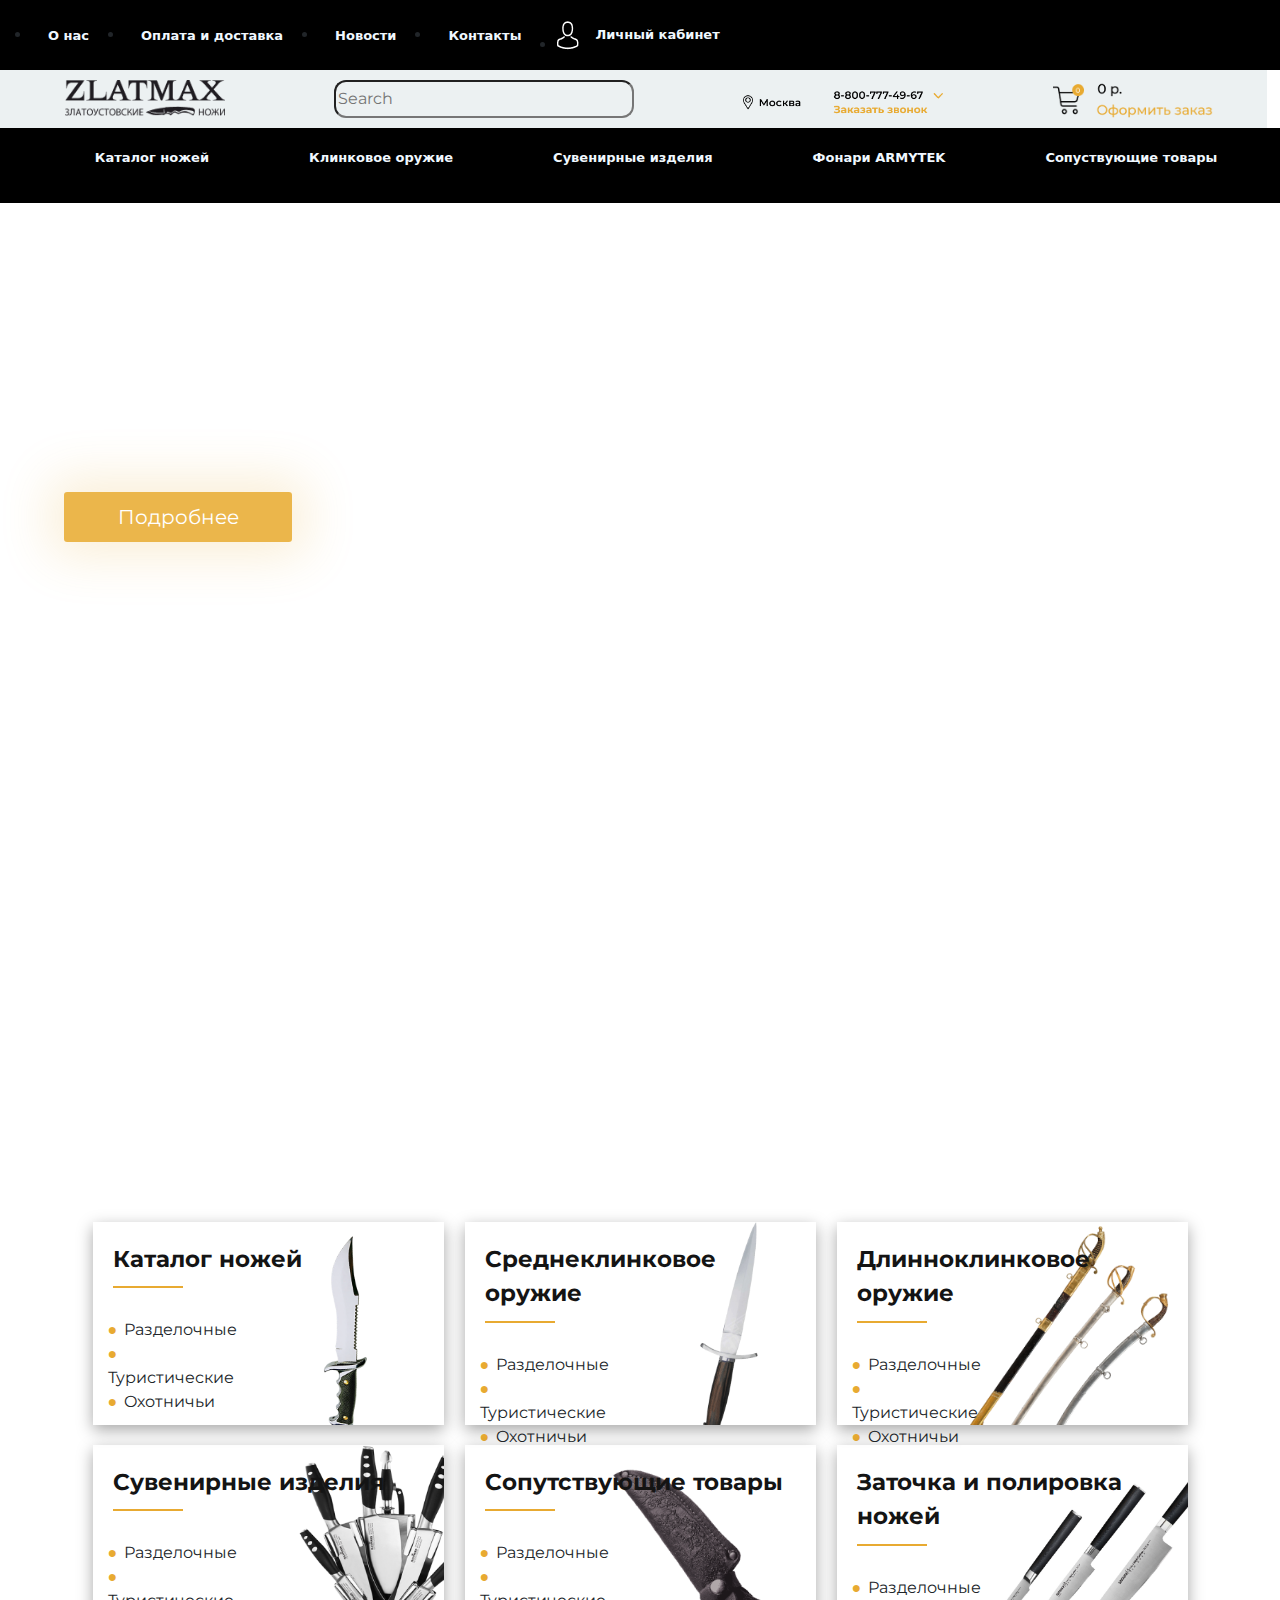
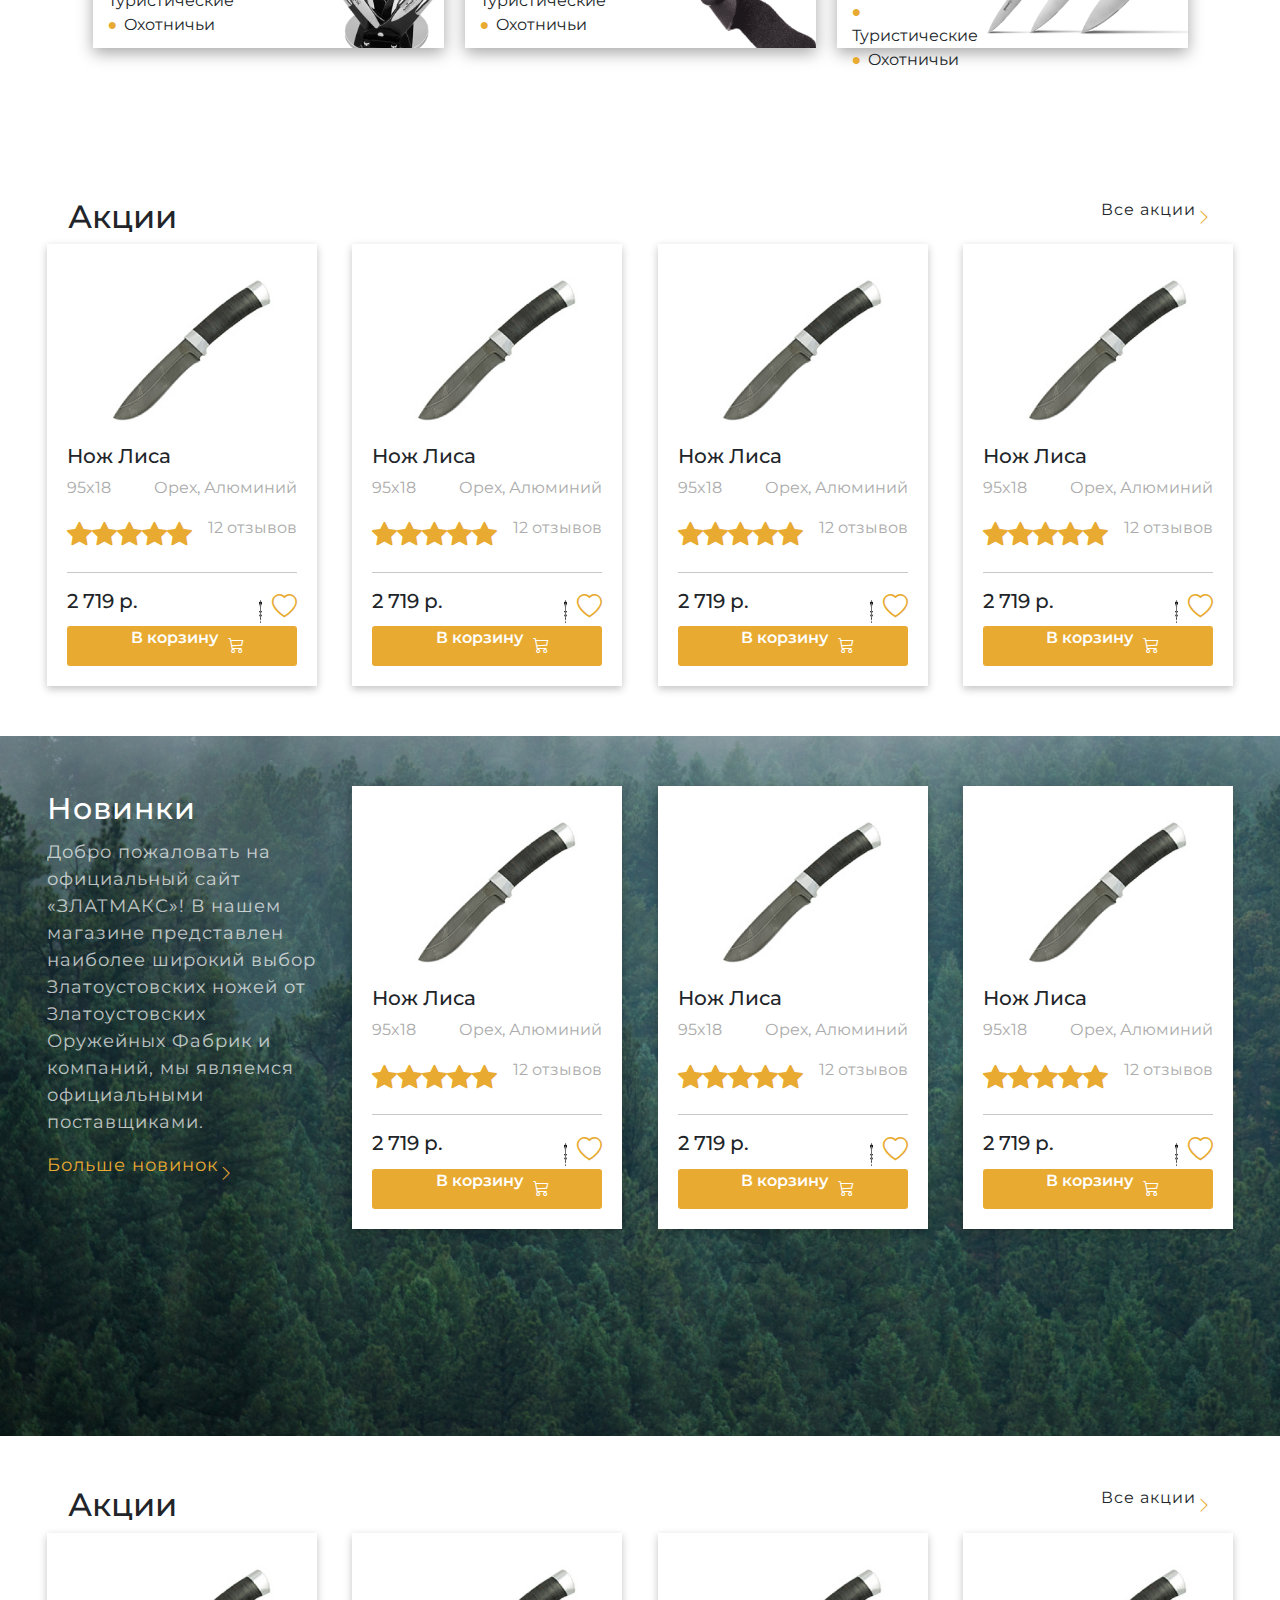
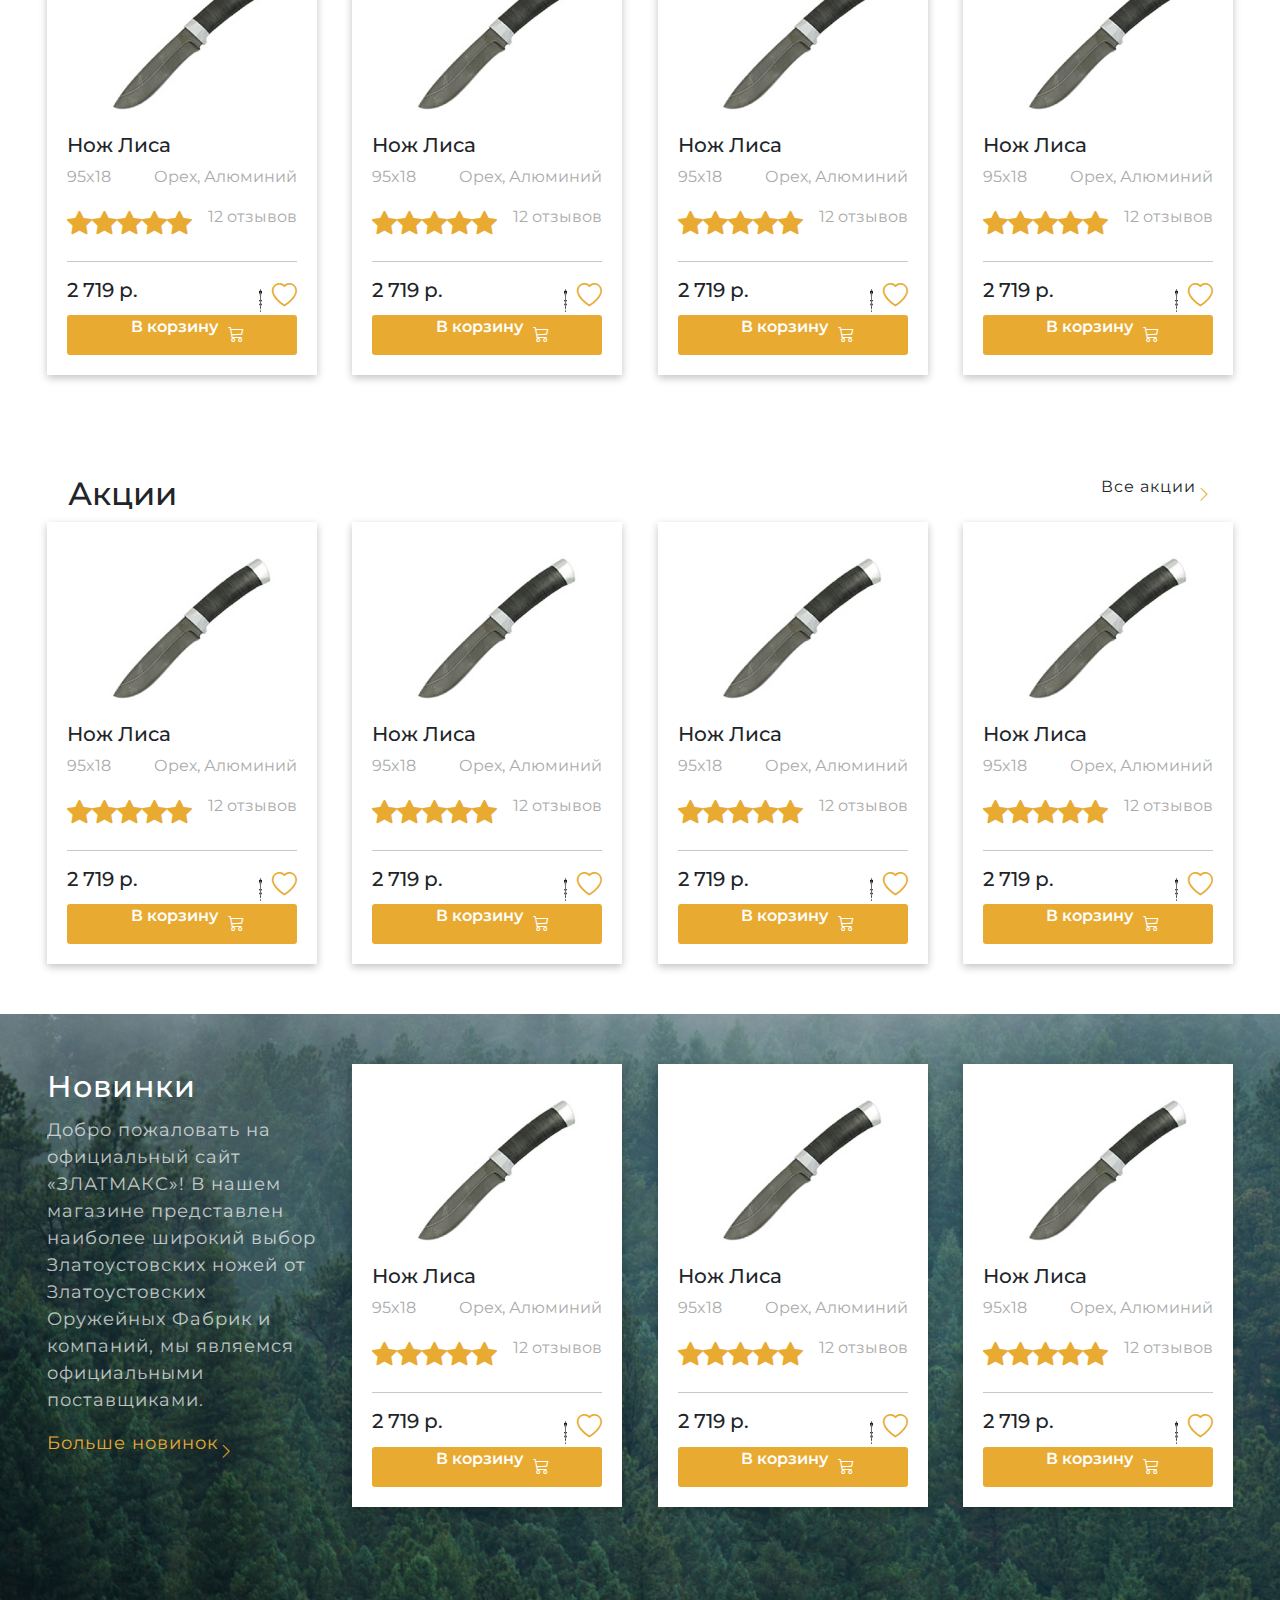
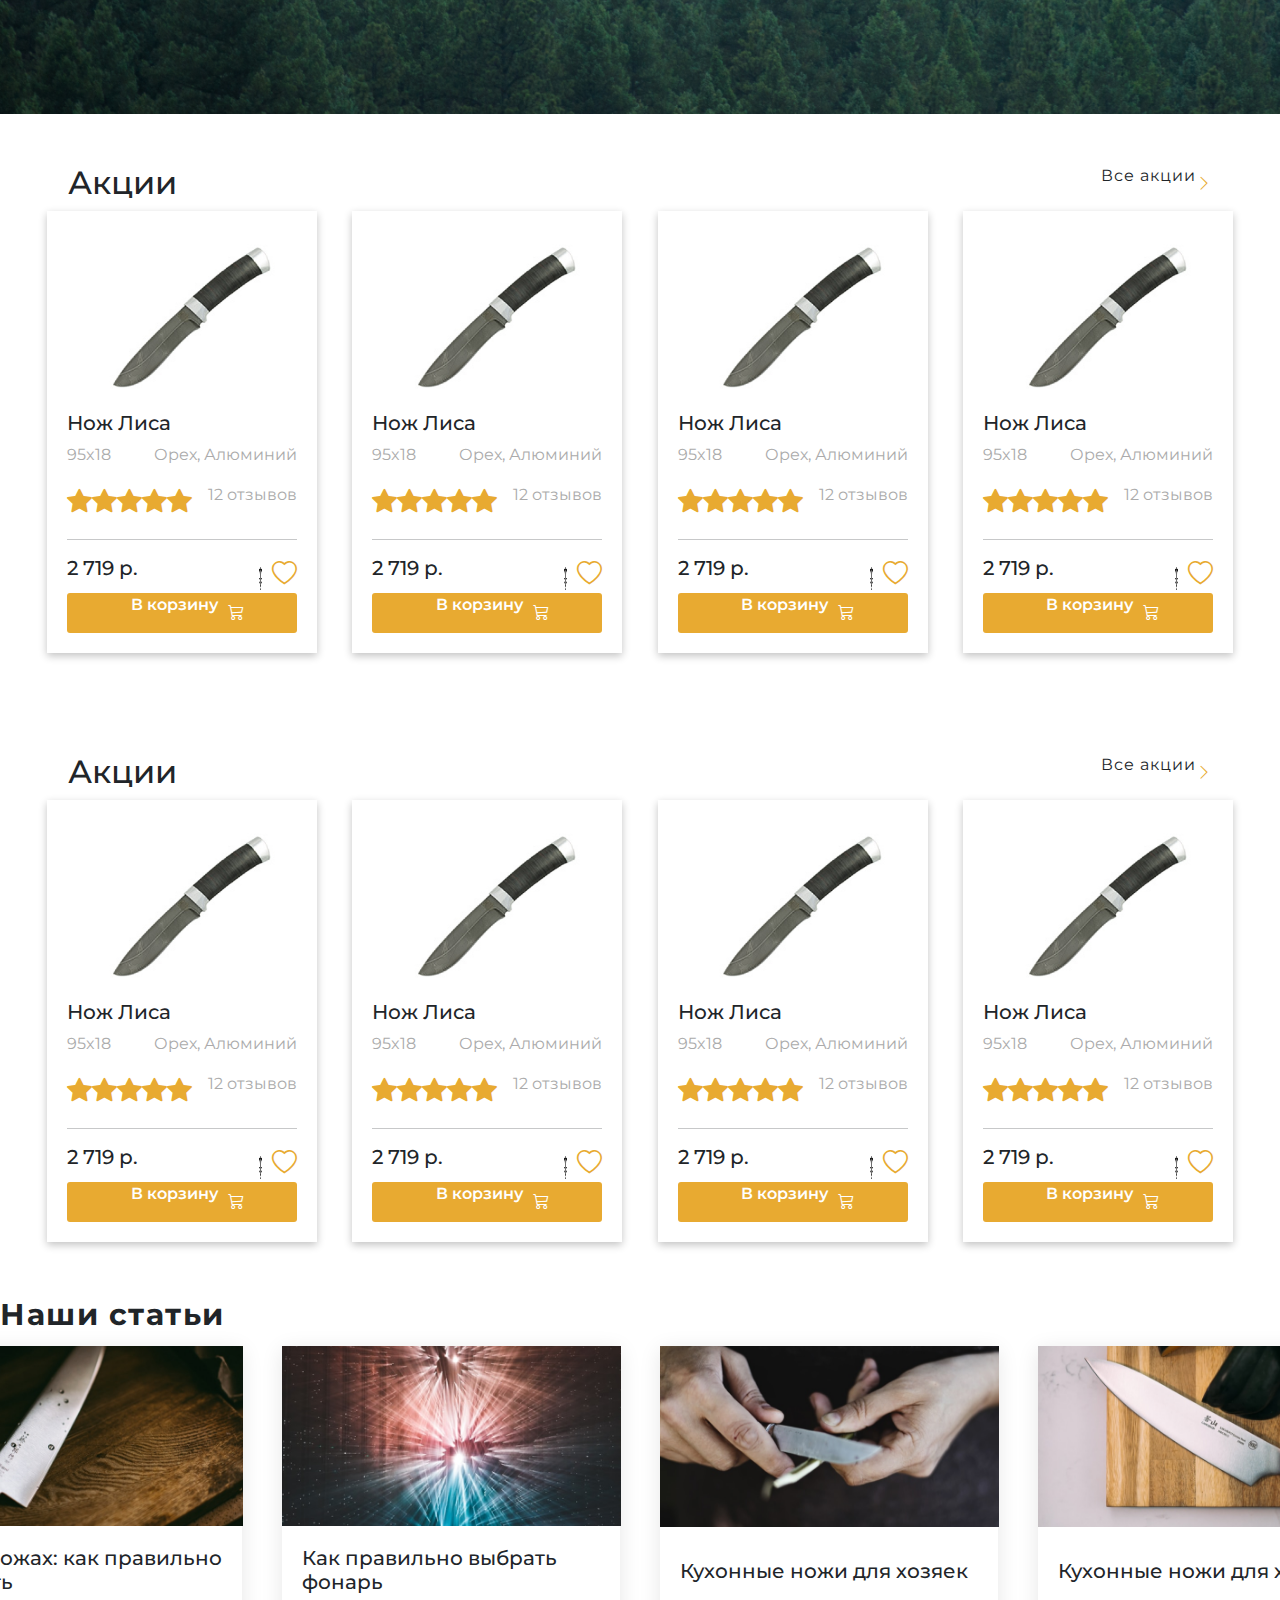
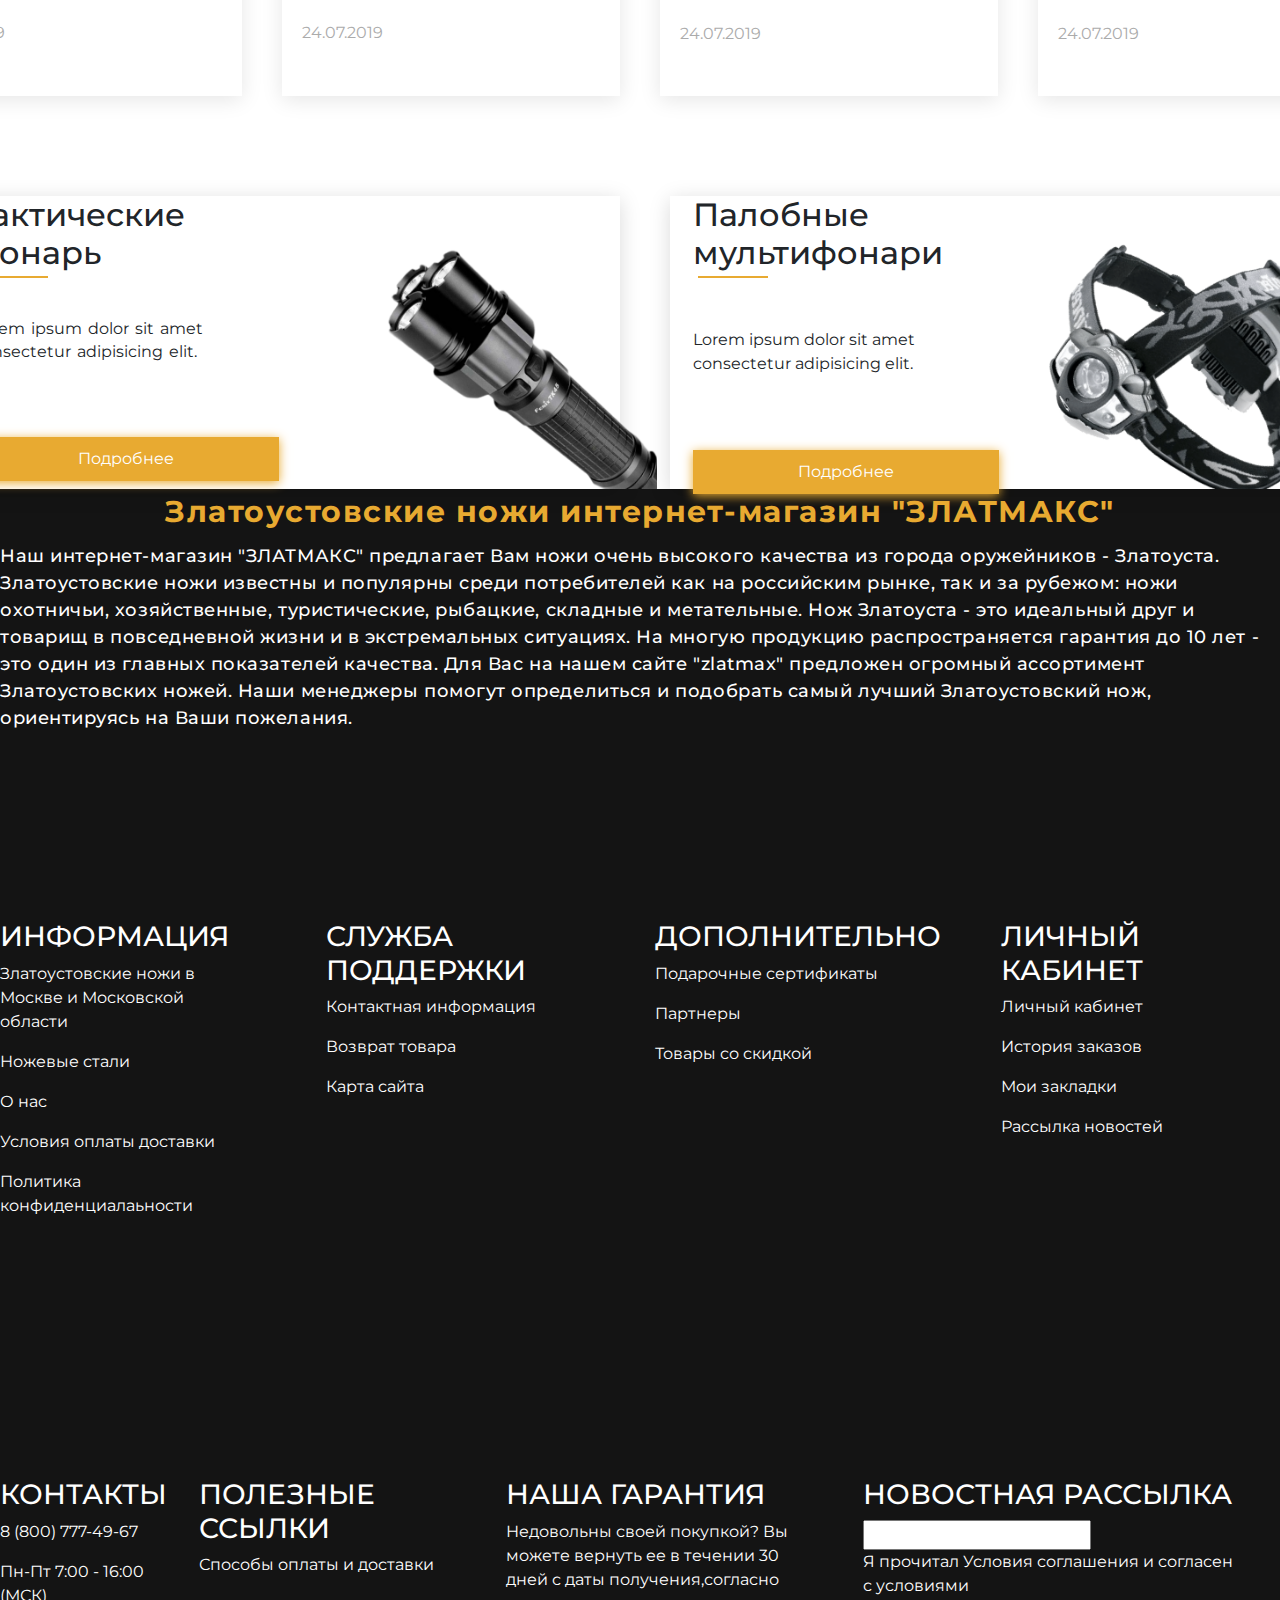
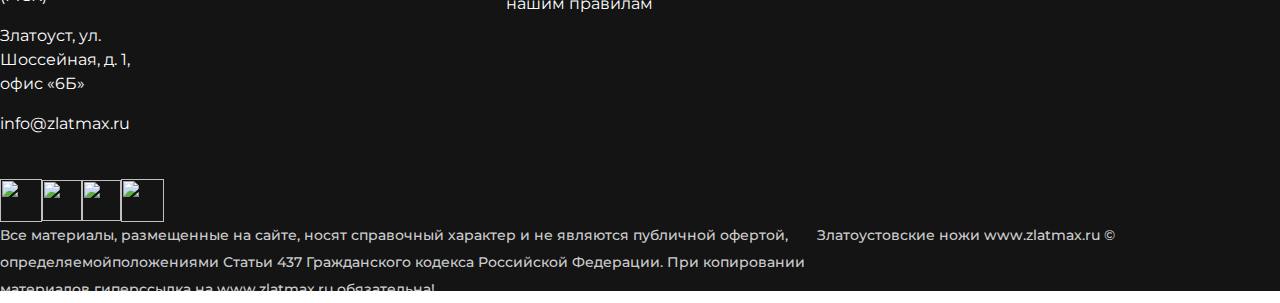
==== commit 3de74fd8: "navbar mediaga o'zgarish kiritdim" ====
--- a/Compiled-HTML/index.html
+++ b/Compiled-HTML/index.html
@@ -1 +1 @@
-<!DOCTYPE html><html lang="en"><head><meta charset="UTF-8"><meta name="viewport" content="width=device-width, initial-scale=1.0"><title>Ножи Златоуст – Купить качественные Златоустовские ...</title><!-- * =============== STYLE ===============--><link rel="stylesheet" href="../scss/main.css"><!-- * =============== favicon ===============--><link rel="icon" href="https://www.zlatmax.ru/favicon.svg"><!-- * =============== Bootstrap ===============--><link rel="stylesheet" href="https://cdn.jsdelivr.net/npm/bootstrap-icons@1.11.2/font/bootstrap-icons.min.css"><!-- * =============== Montserrat FONT ===============--><link rel="preconnect" href="https://fonts.googleapis.com"><link rel="preconnect" href="https://fonts.gstatic.com" crossorigin><link href="https://fonts.googleapis.com/css2?family=Montserrat:ital,wght@0,100..900;1,100..900&amp;display=swap" rel="stylesheet"></head><body> <!-- * =============== Section-1 Nodir's ===============--><section class="navbar__top__item"><ul class="navbar__items"><li class="nav__items__item"><a class="nav__items__item__link" href="#">O нас</a></li><li class="nav__items__item"><a class="nav__items__item__link" href="#">Оплата и доставка</a></li><li class="nav__items__item"><a class="nav__items__item__link" href="#">Новости</a></li><li class="nav__items__item"><a class="nav__items__item__link" href="#">Контакты</a></li><li class="nav__items__item"><div class="nav__items__item__avatar"><img class="avatar" src="../img/headir/avatar.png" alt=""><a class="nav__items__item__link" href="#">Личный кабинет</a></div></li></ul></section><div class="zlatmax__navbar"><div class="zlatmax__navbar__card"><img class="zlatmax__navbar__img" src="../img/headir/logo.png" alt=""></div><div class="zlatmax__navbar__card"><input class="zlatmax__navbar__search" type="search" name="search" placeholder="Search" autocomplete="off"></div><div class="zlatmax__navbar__card"> <img class="location" src="../img/headir/location.png" alt=""></div><div class="zlatmax__navbar__card"><img class="savat" src="../img/headir/savat.png" alt=""></div></div><div class="container_katalok"><ul class="text-center"><li class="nav-item"><a class="nav-link" href="./pug/pages/katalog.html">Каталог ножей</a></li><li class="nav-item"><a class="nav-link" href="#">Клинковое оружие</a></li><li class="nav-item"><a class="nav-link" href="#">Сувенирные изделия</a></li><li class="nav-item"><a class="nav-link" href="#">Фонари ARMYTEK</a></li><li class="nav-item"><a class="nav-link" href="#">Сопуствующие товары</a></li></ul></div><!-- * =============== Section-2 Jasur's ===============--><!-- ! Header //--><header class="KnifeBg"><div class="KnifeBg__TextL"><div class="KnifeBg-TextL__Img"><img src="../img/headir/knives-pack.png" alt=""></div><h4 class="KnifeBg-TextL__h4">Интернет магазин сертифицированных  </h4><h4 class="KnifeBg-TextL__h4-2">златоустовских ножей</h4><p class="KnifeBg-TextL__p">Добро пожаловать на официальный сайт «ЗЛАТМАКС»! В нашем магазине представлен наиболее широкий выбор Златоустовских ножей от Златоустовских Оружейных Фабрик и компаний, мы являемся официальными поставщиками.</p><button class="KnifeBg-TextL__btn">Подробнее</button></div><div class="KnifeBg-TextL__Sell"><div class="KnifeBg-TextL-Sell__Card"><img src="../img/headir/pack/1.png" alt=""><p class="KnifeBg-TextL-Sell-Card-P">Гарантия 100% возврата<br><span>денежных средств</span></p></div><div class="KnifeBg-TextL-Sell__Card"><img src="../img/headir/pack/2.png" alt=""><p class="KnifeBg-TextL-Sell-Card-P">Доставка по России, <br><span>Казахстану и Белоруссии</span></p></div><div class="KnifeBg-TextL-Sell__Card"><img src="../img/headir/pack/3.png" alt=""><p class="KnifeBg-TextL-Sell-Card-P">Возможность оформление <br><span>заказа без регистрации.</span></p></div><div class="KnifeBg-TextL-Sell__Card Four-IMG"><img src="../img/headir/pack/4.png" alt=""><p class="KnifeBg-TextL-Sell-Card-P">Скидки постоянным<br><span>покупателям. </span></p></div></div></header><!-- ! Header Ending //--><section class="container"><div class="KnifeGrid"><div class="KnifeGrid__Card h-rotate"> <div class="KnifeGrid-Card__Text"><a href="">Каталог ножей</a><div class="KnifeGrid-Card-Text__line"></div><ul class="KnifeGrid-Card-Text__Kategoriy"> <li>Разделочные</li><li>Туристические</li><li>Oхотничьи</li></ul></div></div><div class="KnifeGrid__Card2 h-rotate"> <div class="KnifeGrid-Card__Text"><a href="">Среднеклинковое оружие</a><div class="KnifeGrid-Card-Text__line"></div><ul class="KnifeGrid-Card-Text__Kategoriy"> <li>Разделочные</li><li>Туристические</li><li>Oхотничьи</li></ul></div></div><div class="KnifeGrid__Card3 h-rotate"> <div class="KnifeGrid-Card__Text"><a href="">Длинноклинковое оружие</a><div class="KnifeGrid-Card-Text__line"></div><ul class="KnifeGrid-Card-Text__Kategoriy"> <li>Разделочные</li><li>Туристические</li><li>Oхотничьи</li></ul></div></div><div class="KnifeGrid__Card4 h-rotate"> <div class="KnifeGrid-Card__Text"><a href="">Сувенирные изделия</a><div class="KnifeGrid-Card-Text__line"></div><ul class="KnifeGrid-Card-Text__Kategoriy"> <li>Разделочные</li><li>Туристические</li><li>Oхотничьи</li></ul></div></div><div class="KnifeGrid__Card5 h-rotate"> <div class="KnifeGrid-Card__Text"><a href="">Сопутствующие товары</a><div class="KnifeGrid-Card-Text__line"></div><ul class="KnifeGrid-Card-Text__Kategoriy"> <li>Разделочные</li><li>Туристические</li><li>Oхотничьи</li></ul></div></div><div class="KnifeGrid__Card6 h-rotate">   <div class="KnifeGrid-Card__Text"><a href="">Заточка и полировка ножей</a><div class="KnifeGrid-Card-Text__line"></div><ul class="KnifeGrid-Card-Text__Kategoriy"> <li>Разделочные</li><li>Туристические</li><li>Oхотничьи</li></ul></div></div></div></section><!-- * =============== Section-3 ===============--><!DOCTYPE html><html lang="en"><head><meta charset="UTF-8"><meta name="viewport" content="width=device-width, initial-scale=1.0"><title>Document</title><link rel="stylesheet" href="../../../scss/main.css"></head><body><section class="cards-section"><div class="cards-section__items"><div class="cards-section-items__subtitle"><h2>Акции</h2><div class="cards-section-items__title"><p>Все акции</p><i class="bi bi-chevron-right"></i></div></div><div class="cards-section-items__title-cards"><div class="title-cards__subtitle"><img class="img-knife" src="../../../img/Knife/01s 1.png" alt=""><h3>Нож Лиса</h3><div class="title-cards__title"><p>95x18</p><p>Орех, Алюминий</p></div><div class="title-cards__title"><div><i class="bi bi-star-fill"></i><i class="bi bi-star-fill"></i><i class="bi bi-star-fill"></i><i class="bi bi-star-fill"></i><i class="bi bi-star-fill"></i></div><p>12 отзывов</p></div><hr><div class="title-cards__title"><h3>2 719 р.</h3><div> <img src="../../../img/Stars/Group.png" alt=""><i class="bi bi-heart"></i></div></div><div class="cards-section-items__btn-card"><p>В корзину</p><i class="bi bi-cart3"> </i></div></div><div class="title-cards__subtitle"><img class="img-knife" src="../../../img/Knife/01s 1.png" alt=""><h3>Нож Лиса</h3><div class="title-cards__title"><p>95x18</p><p>Орех, Алюминий</p></div><div class="title-cards__title"><div><i class="bi bi-star-fill"></i><i class="bi bi-star-fill"></i><i class="bi bi-star-fill"></i><i class="bi bi-star-fill"></i><i class="bi bi-star-fill"></i></div><p>12 отзывов</p></div><hr><div class="title-cards__title"><h3>2 719 р.</h3><div> <img src="../../../img/Stars/Group.png" alt=""><i class="bi bi-heart"></i></div></div><div class="cards-section-items__btn-card"><p>В корзину</p><i class="bi bi-cart3"> </i></div></div><div class="title-cards__subtitle"><img class="img-knife" src="../../../img/Knife/01s 1.png" alt=""><h3>Нож Лиса</h3><div class="title-cards__title"><p>95x18</p><p>Орех, Алюминий</p></div><div class="title-cards__title"><div><i class="bi bi-star-fill"></i><i class="bi bi-star-fill"></i><i class="bi bi-star-fill"></i><i class="bi bi-star-fill"></i><i class="bi bi-star-fill"></i></div><p>12 отзывов</p></div><hr><div class="title-cards__title"><h3>2 719 р.</h3><div> <img src="../../../img/Stars/Group.png" alt=""><i class="bi bi-heart"></i></div></div><div class="cards-section-items__btn-card"><p>В корзину</p><i class="bi bi-cart3"> </i></div></div><div class="title-cards__subtitle"><img class="img-knife" src="../../../img/Knife/01s 1.png" alt=""><h3>Нож Лиса</h3><div class="title-cards__title"><p>95x18</p><p>Орех, Алюминий</p></div><div class="title-cards__title"><div><i class="bi bi-star-fill"></i><i class="bi bi-star-fill"></i><i class="bi bi-star-fill"></i><i class="bi bi-star-fill"></i><i class="bi bi-star-fill"></i></div><p>12 отзывов</p></div><hr><div class="title-cards__title"><h3>2 719 р.</h3><div> <img src="../../../img/Stars/Group.png" alt=""><i class="bi bi-heart"></i></div></div><div class="cards-section-items__btn-card"><p>В корзину</p><i class="bi bi-cart3"> </i></div></div></div></div></section><section class="second-cards-section"><div class="second-cards-section__items"><div class="second-cards-section-items__title-cards"><div class="second-cards-section-items__title"><h2>Новинки</h2><p>Добро пожаловать на официальный сайт «ЗЛАТМАКС»! В нашем магазине представлен наиболее широкий выбор Златоустовских ножей от Златоустовских Оружейных Фабрик и компаний, мы являемся официальными поставщиками.</p><div class="title-cards__title"><p>Больше новинок</p><i class="bi bi-chevron-right"></i></div></div><div class="title-cards__subtitle"><img class="img-knife" src="../../../img/Knife/01s 1.png" alt=""><h3>Нож Лиса</h3><div class="title-cards__title"><p>95x18</p><p>Орех, Алюминий</p></div><div class="title-cards__title"><div><i class="bi bi-star-fill"></i><i class="bi bi-star-fill"></i><i class="bi bi-star-fill"></i><i class="bi bi-star-fill"></i><i class="bi bi-star-fill"></i></div><p>12 отзывов</p></div><hr><div class="title-cards__title"><h3>2 719 р.</h3><div> <img src="../../../img/Stars/Group.png" alt=""><i class="bi bi-heart"></i></div></div><div class="second-cards-section-items__btn-card"><p>В корзину</p><i class="bi bi-cart3"> </i></div></div><div class="title-cards__subtitle"><img class="img-knife" src="../../../img/Knife/01s 1.png" alt=""><h3>Нож Лиса</h3><div class="title-cards__title"><p>95x18</p><p>Орех, Алюминий</p></div><div class="title-cards__title"><div><i class="bi bi-star-fill"></i><i class="bi bi-star-fill"></i><i class="bi bi-star-fill"></i><i class="bi bi-star-fill"></i><i class="bi bi-star-fill"></i></div><p>12 отзывов</p></div><hr><div class="title-cards__title"><h3>2 719 р.</h3><div> <img src="../../../img/Stars/Group.png" alt=""><i class="bi bi-heart"></i></div></div><div class="second-cards-section-items__btn-card"><p>В корзину</p><i class="bi bi-cart3"> </i></div></div><div class="title-cards__subtitle"><img class="img-knife" src="../../../img/Knife/01s 1.png" alt=""><h3>Нож Лиса</h3><div class="title-cards__title"><p>95x18</p><p>Орех, Алюминий</p></div><div class="title-cards__title"><div><i class="bi bi-star-fill"></i><i class="bi bi-star-fill"></i><i class="bi bi-star-fill"></i><i class="bi bi-star-fill"></i><i class="bi bi-star-fill"></i></div><p>12 отзывов</p></div><hr><div class="title-cards__title"><h3>2 719 р.</h3><div> <img src="../../../img/Stars/Group.png" alt=""><i class="bi bi-heart"></i></div></div><div class="second-cards-section-items__btn-card"><p>В корзину</p><i class="bi bi-cart3"> </i></div></div></div></div></section><section class="cards-section"><div class="cards-section__items"><div class="cards-section-items__subtitle"><h2>Акции</h2><div class="cards-section-items__title"><p>Все акции</p><i class="bi bi-chevron-right"></i></div></div><div class="cards-section-items__title-cards"><div class="title-cards__subtitle"><img class="img-knife" src="../../../img/Knife/01s 1.png" alt=""><h3>Нож Лиса</h3><div class="title-cards__title"><p>95x18</p><p>Орех, Алюминий</p></div><div class="title-cards__title"><div><i class="bi bi-star-fill"></i><i class="bi bi-star-fill"></i><i class="bi bi-star-fill"></i><i class="bi bi-star-fill"></i><i class="bi bi-star-fill"></i></div><p>12 отзывов</p></div><hr><div class="title-cards__title"><h3>2 719 р.</h3><div> <img src="../../../img/Stars/Group.png" alt=""><i class="bi bi-heart"></i></div></div><div class="cards-section-items__btn-card"><p>В корзину</p><i class="bi bi-cart3"> </i></div></div><div class="title-cards__subtitle"><img class="img-knife" src="../../../img/Knife/01s 1.png" alt=""><h3>Нож Лиса</h3><div class="title-cards__title"><p>95x18</p><p>Орех, Алюминий</p></div><div class="title-cards__title"><div><i class="bi bi-star-fill"></i><i class="bi bi-star-fill"></i><i class="bi bi-star-fill"></i><i class="bi bi-star-fill"></i><i class="bi bi-star-fill"></i></div><p>12 отзывов</p></div><hr><div class="title-cards__title"><h3>2 719 р.</h3><div> <img src="../../../img/Stars/Group.png" alt=""><i class="bi bi-heart"></i></div></div><div class="cards-section-items__btn-card"><p>В корзину</p><i class="bi bi-cart3"> </i></div></div><div class="title-cards__subtitle"><img class="img-knife" src="../../../img/Knife/01s 1.png" alt=""><h3>Нож Лиса</h3><div class="title-cards__title"><p>95x18</p><p>Орех, Алюминий</p></div><div class="title-cards__title"><div><i class="bi bi-star-fill"></i><i class="bi bi-star-fill"></i><i class="bi bi-star-fill"></i><i class="bi bi-star-fill"></i><i class="bi bi-star-fill"></i></div><p>12 отзывов</p></div><hr><div class="title-cards__title"><h3>2 719 р.</h3><div> <img src="../../../img/Stars/Group.png" alt=""><i class="bi bi-heart"></i></div></div><div class="cards-section-items__btn-card"><p>В корзину</p><i class="bi bi-cart3"> </i></div></div><div class="title-cards__subtitle"><img class="img-knife" src="../../../img/Knife/01s 1.png" alt=""><h3>Нож Лиса</h3><div class="title-cards__title"><p>95x18</p><p>Орех, Алюминий</p></div><div class="title-cards__title"><div><i class="bi bi-star-fill"></i><i class="bi bi-star-fill"></i><i class="bi bi-star-fill"></i><i class="bi bi-star-fill"></i><i class="bi bi-star-fill"></i></div><p>12 отзывов</p></div><hr><div class="title-cards__title"><h3>2 719 р.</h3><div> <img src="../../../img/Stars/Group.png" alt=""><i class="bi bi-heart"></i></div></div><div class="cards-section-items__btn-card"><p>В корзину</p><i class="bi bi-cart3"> </i></div></div></div></div></section><section class="cards-section"><div class="cards-section__items"><div class="cards-section-items__subtitle"><h2>Акции</h2><div class="cards-section-items__title"><p>Все акции</p><i class="bi bi-chevron-right"></i></div></div><div class="cards-section-items__title-cards"><div class="title-cards__subtitle"><img class="img-knife" src="../../../img/Knife/01s 1.png" alt=""><h3>Нож Лиса</h3><div class="title-cards__title"><p>95x18</p><p>Орех, Алюминий</p></div><div class="title-cards__title"><div><i class="bi bi-star-fill"></i><i class="bi bi-star-fill"></i><i class="bi bi-star-fill"></i><i class="bi bi-star-fill"></i><i class="bi bi-star-fill"></i></div><p>12 отзывов</p></div><hr><div class="title-cards__title"><h3>2 719 р.</h3><div> <img src="../../../img/Stars/Group.png" alt=""><i class="bi bi-heart"></i></div></div><div class="cards-section-items__btn-card"><p>В корзину</p><i class="bi bi-cart3"> </i></div></div><div class="title-cards__subtitle"><img class="img-knife" src="../../../img/Knife/01s 1.png" alt=""><h3>Нож Лиса</h3><div class="title-cards__title"><p>95x18</p><p>Орех, Алюминий</p></div><div class="title-cards__title"><div><i class="bi bi-star-fill"></i><i class="bi bi-star-fill"></i><i class="bi bi-star-fill"></i><i class="bi bi-star-fill"></i><i class="bi bi-star-fill"></i></div><p>12 отзывов</p></div><hr><div class="title-cards__title"><h3>2 719 р.</h3><div> <img src="../../../img/Stars/Group.png" alt=""><i class="bi bi-heart"></i></div></div><div class="cards-section-items__btn-card"><p>В корзину</p><i class="bi bi-cart3"> </i></div></div><div class="title-cards__subtitle"><img class="img-knife" src="../../../img/Knife/01s 1.png" alt=""><h3>Нож Лиса</h3><div class="title-cards__title"><p>95x18</p><p>Орех, Алюминий</p></div><div class="title-cards__title"><div><i class="bi bi-star-fill"></i><i class="bi bi-star-fill"></i><i class="bi bi-star-fill"></i><i class="bi bi-star-fill"></i><i class="bi bi-star-fill"></i></div><p>12 отзывов</p></div><hr><div class="title-cards__title"><h3>2 719 р.</h3><div> <img src="../../../img/Stars/Group.png" alt=""><i class="bi bi-heart"></i></div></div><div class="cards-section-items__btn-card"><p>В корзину</p><i class="bi bi-cart3"> </i></div></div><div class="title-cards__subtitle"><img class="img-knife" src="../../../img/Knife/01s 1.png" alt=""><h3>Нож Лиса</h3><div class="title-cards__title"><p>95x18</p><p>Орех, Алюминий</p></div><div class="title-cards__title"><div><i class="bi bi-star-fill"></i><i class="bi bi-star-fill"></i><i class="bi bi-star-fill"></i><i class="bi bi-star-fill"></i><i class="bi bi-star-fill"></i></div><p>12 отзывов</p></div><hr><div class="title-cards__title"><h3>2 719 р.</h3><div> <img src="../../../img/Stars/Group.png" alt=""><i class="bi bi-heart"></i></div></div><div class="cards-section-items__btn-card"><p>В корзину</p><i class="bi bi-cart3"> </i></div></div></div></div></section><section class="second-cards-section"><div class="second-cards-section__items"><div class="second-cards-section-items__title-cards"><div class="second-cards-section-items__title"><h2>Новинки</h2><p>Добро пожаловать на официальный сайт «ЗЛАТМАКС»! В нашем магазине представлен наиболее широкий выбор Златоустовских ножей от Златоустовских Оружейных Фабрик и компаний, мы являемся официальными поставщиками.</p><div class="title-cards__title"><p>Больше новинок</p><i class="bi bi-chevron-right"></i></div></div><div class="title-cards__subtitle"><img class="img-knife" src="../../../img/Knife/01s 1.png" alt=""><h3>Нож Лиса</h3><div class="title-cards__title"><p>95x18</p><p>Орех, Алюминий</p></div><div class="title-cards__title"><div><i class="bi bi-star-fill"></i><i class="bi bi-star-fill"></i><i class="bi bi-star-fill"></i><i class="bi bi-star-fill"></i><i class="bi bi-star-fill"></i></div><p>12 отзывов</p></div><hr><div class="title-cards__title"><h3>2 719 р.</h3><div> <img src="../../../img/Stars/Group.png" alt=""><i class="bi bi-heart"></i></div></div><div class="second-cards-section-items__btn-card"><p>В корзину</p><i class="bi bi-cart3"> </i></div></div><div class="title-cards__subtitle"><img class="img-knife" src="../../../img/Knife/01s 1.png" alt=""><h3>Нож Лиса</h3><div class="title-cards__title"><p>95x18</p><p>Орех, Алюминий</p></div><div class="title-cards__title"><div><i class="bi bi-star-fill"></i><i class="bi bi-star-fill"></i><i class="bi bi-star-fill"></i><i class="bi bi-star-fill"></i><i class="bi bi-star-fill"></i></div><p>12 отзывов</p></div><hr><div class="title-cards__title"><h3>2 719 р.</h3><div> <img src="../../../img/Stars/Group.png" alt=""><i class="bi bi-heart"></i></div></div><div class="second-cards-section-items__btn-card"><p>В корзину</p><i class="bi bi-cart3"> </i></div></div><div class="title-cards__subtitle"><img class="img-knife" src="../../../img/Knife/01s 1.png" alt=""><h3>Нож Лиса</h3><div class="title-cards__title"><p>95x18</p><p>Орех, Алюминий</p></div><div class="title-cards__title"><div><i class="bi bi-star-fill"></i><i class="bi bi-star-fill"></i><i class="bi bi-star-fill"></i><i class="bi bi-star-fill"></i><i class="bi bi-star-fill"></i></div><p>12 отзывов</p></div><hr><div class="title-cards__title"><h3>2 719 р.</h3><div> <img src="../../../img/Stars/Group.png" alt=""><i class="bi bi-heart"></i></div></div><div class="second-cards-section-items__btn-card"><p>В корзину</p><i class="bi bi-cart3"> </i></div></div></div></div></section><section class="cards-section"><div class="cards-section__items"><div class="cards-section-items__subtitle"><h2>Акции</h2><div class="cards-section-items__title"><p>Все акции</p><i class="bi bi-chevron-right"></i></div></div><div class="cards-section-items__title-cards"><div class="title-cards__subtitle"><img class="img-knife" src="../../../img/Knife/01s 1.png" alt=""><h3>Нож Лиса</h3><div class="title-cards__title"><p>95x18</p><p>Орех, Алюминий</p></div><div class="title-cards__title"><div><i class="bi bi-star-fill"></i><i class="bi bi-star-fill"></i><i class="bi bi-star-fill"></i><i class="bi bi-star-fill"></i><i class="bi bi-star-fill"></i></div><p>12 отзывов</p></div><hr><div class="title-cards__title"><h3>2 719 р.</h3><div> <img src="../../../img/Stars/Group.png" alt=""><i class="bi bi-heart"></i></div></div><div class="cards-section-items__btn-card"><p>В корзину</p><i class="bi bi-cart3"> </i></div></div><div class="title-cards__subtitle"><img class="img-knife" src="../../../img/Knife/01s 1.png" alt=""><h3>Нож Лиса</h3><div class="title-cards__title"><p>95x18</p><p>Орех, Алюминий</p></div><div class="title-cards__title"><div><i class="bi bi-star-fill"></i><i class="bi bi-star-fill"></i><i class="bi bi-star-fill"></i><i class="bi bi-star-fill"></i><i class="bi bi-star-fill"></i></div><p>12 отзывов</p></div><hr><div class="title-cards__title"><h3>2 719 р.</h3><div> <img src="../../../img/Stars/Group.png" alt=""><i class="bi bi-heart"></i></div></div><div class="cards-section-items__btn-card"><p>В корзину</p><i class="bi bi-cart3"> </i></div></div><div class="title-cards__subtitle"><img class="img-knife" src="../../../img/Knife/01s 1.png" alt=""><h3>Нож Лиса</h3><div class="title-cards__title"><p>95x18</p><p>Орех, Алюминий</p></div><div class="title-cards__title"><div><i class="bi bi-star-fill"></i><i class="bi bi-star-fill"></i><i class="bi bi-star-fill"></i><i class="bi bi-star-fill"></i><i class="bi bi-star-fill"></i></div><p>12 отзывов</p></div><hr><div class="title-cards__title"><h3>2 719 р.</h3><div> <img src="../../../img/Stars/Group.png" alt=""><i class="bi bi-heart"></i></div></div><div class="cards-section-items__btn-card"><p>В корзину</p><i class="bi bi-cart3"> </i></div></div><div class="title-cards__subtitle"><img class="img-knife" src="../../../img/Knife/01s 1.png" alt=""><h3>Нож Лиса</h3><div class="title-cards__title"><p>95x18</p><p>Орех, Алюминий</p></div><div class="title-cards__title"><div><i class="bi bi-star-fill"></i><i class="bi bi-star-fill"></i><i class="bi bi-star-fill"></i><i class="bi bi-star-fill"></i><i class="bi bi-star-fill"></i></div><p>12 отзывов</p></div><hr><div class="title-cards__title"><h3>2 719 р.</h3><div> <img src="../../../img/Stars/Group.png" alt=""><i class="bi bi-heart"></i></div></div><div class="cards-section-items__btn-card"><p>В корзину</p><i class="bi bi-cart3"> </i></div></div></div></div></section><section class="cards-section"><div class="cards-section__items"><div class="cards-section-items__subtitle"><h2>Акции</h2><div class="cards-section-items__title"><p>Все акции</p><i class="bi bi-chevron-right"></i></div></div><div class="cards-section-items__title-cards"><div class="title-cards__subtitle"><img class="img-knife" src="../../../img/Knife/01s 1.png" alt=""><h3>Нож Лиса</h3><div class="title-cards__title"><p>95x18</p><p>Орех, Алюминий</p></div><div class="title-cards__title"><div><i class="bi bi-star-fill"></i><i class="bi bi-star-fill"></i><i class="bi bi-star-fill"></i><i class="bi bi-star-fill"></i><i class="bi bi-star-fill"></i></div><p>12 отзывов</p></div><hr><div class="title-cards__title"><h3>2 719 р.</h3><div> <img src="../../../img/Stars/Group.png" alt=""><i class="bi bi-heart"></i></div></div><div class="cards-section-items__btn-card"><p>В корзину</p><i class="bi bi-cart3"> </i></div></div><div class="title-cards__subtitle"><img class="img-knife" src="../../../img/Knife/01s 1.png" alt=""><h3>Нож Лиса</h3><div class="title-cards__title"><p>95x18</p><p>Орех, Алюминий</p></div><div class="title-cards__title"><div><i class="bi bi-star-fill"></i><i class="bi bi-star-fill"></i><i class="bi bi-star-fill"></i><i class="bi bi-star-fill"></i><i class="bi bi-star-fill"></i></div><p>12 отзывов</p></div><hr><div class="title-cards__title"><h3>2 719 р.</h3><div> <img src="../../../img/Stars/Group.png" alt=""><i class="bi bi-heart"></i></div></div><div class="cards-section-items__btn-card"><p>В корзину</p><i class="bi bi-cart3"> </i></div></div><div class="title-cards__subtitle"><img class="img-knife" src="../../../img/Knife/01s 1.png" alt=""><h3>Нож Лиса</h3><div class="title-cards__title"><p>95x18</p><p>Орех, Алюминий</p></div><div class="title-cards__title"><div><i class="bi bi-star-fill"></i><i class="bi bi-star-fill"></i><i class="bi bi-star-fill"></i><i class="bi bi-star-fill"></i><i class="bi bi-star-fill"></i></div><p>12 отзывов</p></div><hr><div class="title-cards__title"><h3>2 719 р.</h3><div> <img src="../../../img/Stars/Group.png" alt=""><i class="bi bi-heart"></i></div></div><div class="cards-section-items__btn-card"><p>В корзину</p><i class="bi bi-cart3"> </i></div></div><div class="title-cards__subtitle"><img class="img-knife" src="../../../img/Knife/01s 1.png" alt=""><h3>Нож Лиса</h3><div class="title-cards__title"><p>95x18</p><p>Орех, Алюминий</p></div><div class="title-cards__title"><div><i class="bi bi-star-fill"></i><i class="bi bi-star-fill"></i><i class="bi bi-star-fill"></i><i class="bi bi-star-fill"></i><i class="bi bi-star-fill"></i></div><p>12 отзывов</p></div><hr><div class="title-cards__title"><h3>2 719 р.</h3><div> <img src="../../../img/Stars/Group.png" alt=""><i class="bi bi-heart"></i></div></div><div class="cards-section-items__btn-card"><p>В корзину</p><i class="bi bi-cart3"> </i></div></div></div></div></section></body></html><!-- * =============== Section-4 ===============--><section class="section-fifty"><div class="section-fifty"><h1>Наши статьи </h1><div class="fifty-gridd"><div class="fifty-div fifty-first"><img src="../img/fifty-img/Rectangle 42.png" alt=""><div class="fifty-div-info"><h2>Все о ножах: как правильно <br> выбрать</h2><p>24.07.2019</p></div></div><div class="fifty-div fifty-second"><img src="../img/fifty-img/Rectangle 43.png" alt=""><div class="fifty-div-info"><h2>Как правильно выбрать<br> фонарь</h2><p>24.07.2019</p></div></div><div class="fifty-div fifty-third"><img src="../img/fifty-img/Rectangle 44.png" alt=""><div class="fifty-div-info"><h2>Кухонные ножи для хозяек</h2><p>24.07.2019</p></div></div><div class="fifty-div fifty-fourth"><img src="../img/fifty-img/Rectangle 45.png" alt=""><div class="fifty-div-info"><h2>Кухонные ножи для хозяек</h2><p>24.07.2019</p></div></div></div></div><div class="fifty-torch-grid"><div class="fifty-torch-first"><div> <h2>Тактические фонарь</h2><div> </div><p>Lorem ipsum dolor sit amet<br> consectetur adipisicing elit.</p><button>Подробнее</button></div><img src="../img/fifty-img/351 1.png" alt=""></div><div class="fifty-torch-second"><div> <h2>Палобные мультифонари</h2><div> </div><p>Lorem ipsum dolor sit amet<br> consectetur adipisicing elit.</p><button>Подробнее</button></div><img src="../img/fifty-img/fish_fonar 1.png" alt=""></div></div></section><!-- * =============== Section-5 ===============--><!-- * =============== Section-6 ===============--><!-- * =============== Section-7 ===============--><!-- * =============== Section-8 ===============--><!-- * =============== Section-9 ===============--><!-- * =============== Section-10 ==============--><div class="footercontainer"><h3 class="chevar">Златоустовские ножи интернет-магазин "ЗЛАТМАКС"</h3><p class="paragraf">Наш интернет-магазин "ЗЛАТМАКС" предлагает Вам ножи очень высокого качества из города оружейников - Златоуста. Златоустовские ножи известны и популярны среди потребителей как на российским рынке, так и за рубежом: ножи охотничьи, хозяйственные, туристические, рыбацкие, складные и метательные. Нож Златоуста - это идеальный друг и товарищ в повседневной жизни и в экстремальных ситуациях. На многую продукцию распространяется гарантия до 10 лет - это один из главных показателей качества. Для Вас на нашем сайте "zlatmax" предложен огромный ассортимент Златоустовских ножей. Наши менеджеры помогут определиться и подобрать самый лучший Златоустовский нож, ориентируясь на Ваши пожелания.</p></div><div class="beshbarmoq"><div class="Hh"><div class="a"> <h3>ИНФОРМАЦИЯ</h3><p>Златоустовские ножи в Москве и Московской области </p><p>Ножевые стали</p><p>О нас</p><p>Условия оплаты доставки</p><p>Политика конфиденциалaьности</p></div><div class="b"> <h3>СЛУЖБА ПОДДЕРЖКИ</h3><p>Контактная информация </p><p>Возврат товара</p><p>Карта сайта</p></div><div class="c"> <h3>ДОПОЛНИТЕЛЬНО </h3><p>Подарочные сертификаты</p><p>Партнеры</p><p>Товары со скидкой</p></div><div class="d"> <h3>ЛИЧНЫЙ КАБИНЕТ  </h3><p>Личный кабинет</p><p>История заказов</p><p>Мои закладки</p><p>Рассылка новостей</p></div></div><div class="Hh"><div class="e"> <h3> КОНТАКТЫ </h3><p>8 (800) 777-49-67</p><p>Пн-Пт 7:00 - 16:00 (МСК)</p><p>Златоуст, ул. Шоссейная, д. 1, офис «6Б»</p><p>info@zlatmax.ru</p></div><div class="f"> <h3>ПОЛЕЗНЫЕ ССЫЛКИ </h3><p>Способы оплаты и доставки</p></div><div class="g"> <h3>НАША ГАРАНТИЯ</h3><p>Недовольны своей покупкой? Вы можете вернуть ее в течении 30 дней с даты получения,согласно нашим правилам</p></div><div class="h"> <h3> НОВОСТНАЯ РАССЫЛКА </h3><input type="text"><p>Я прочитал Условия соглашения и согласен с условиями </p></div></div><div class="j"><img class="fc" src="https://s3-alpha-sig.figma.com/img/39c0/abf2/cd087916e55dc6e380d8d99b477b67b6?Expires=1712534400&amp;Key-Pair-Id=APKAQ4GOSFWCVNEHN3O4&amp;Signature=BlSuLAvMKbZ6iSutXp2f6239Avivqn7t8bpFaVyhXz5mMQf98DXDXYz2c6cI6oUOye2YOH7CXjEWMdZJxO5gFm4KYueNZYnZPRap-Ap7XMnsjRc0Vvs8tFLIV81LUsm77wFQdBOeY4EBkRlIzq8BH3p1lwlqPjz1Sszjn9DNTrx4rhRxAhXmYdgLinUd~8aSE0~5ZnvGbqBjSwKiLenG~V83VEDn3-gOM4Wtq41fjBlfpJwgVSHbRpUOXrrRwYRQ8dxVzfMhmxfm3stSmV7jyPq5LetNOsOSiqXD9tccDf1pCHJOSlfMjcWnFiWUJMN-~Xe0gLQayZoCv-Grvh81Xw__" alt=""><img class="tel" src="https://s3-alpha-sig.figma.com/img/da10/40a8/4e2bc0ad96d99a10b6107a1d39d618f9?Expires=1712534400&amp;Key-Pair-Id=APKAQ4GOSFWCVNEHN3O4&amp;Signature=HjYiBYvac-qmLo6h6YAHL2XQXSB3OpPFtLfD7qTgFYiHtcNddDo~5T5gF4wMvSZFBaf4uJFN2K8scsiYE7U2t2JYl0a-Kj4pEZ8toHUYXEjtqA40032xWCK~kha62mTFeXV51yKQ7DlM83y-17Y4GP1evPFAEkjIqTg8Vx4~KrxQf9QP4nY1Tg-xXXfg92ybhz7niyt77uLJ3pmsRz6fVKWt2uQdNN0f6FBlsuhAv-AJvuABqF0fSndZkl9QO~udwsurfHTURQnoi1pUuUg8a2u2~jAWu4B2yGoHfMRgu6akU85EB3aVNArvB2XEJEu5NLcLXO1~KeH0cfWLWhaELg__" alt=""><img class="telegram" src="https://s3-alpha-sig.figma.com/img/2804/f307/82eb71566d5e4abc61eeebf7d363adfc?Expires=1712534400&amp;Key-Pair-Id=APKAQ4GOSFWCVNEHN3O4&amp;Signature=hVDPMII-2iAiw55zeP5ei6hpw6c0URvBeLI9l98qG~ZBaDHT-4zfJ5QH2ebO2bUGMeeUBb57KFf7M9~YUMjH7an-~[base64]" alt=""><img class="whatsapp" src="https://s3-alpha-sig.figma.com/img/3db9/c2fc/220566719ecb3b7b8503578e1d3a1078?Expires=1712534400&amp;Key-Pair-Id=APKAQ4GOSFWCVNEHN3O4&amp;Signature=C-LtsMPFEbHY1QwO4Os5qYlJ4i4yaJOKRzSag-OTSdygBj9ndAw4u3LzKCNzuj9TrtZbMqyEscGgQ2CHTi8dUYu0sWAMe4rOFjEgtBWDJ9YWNGbc0UDp4n8KkLFQA8XlSFwAtbacdSYLRM~LzH0si6uW3f5zYG0z4DohQ4nIjYdGh0UAvYuZLHQxy7hvWmlZcc83jcWxsDdhT-GERxRIW4tST1EqocsP5TMz6Ez2qH4ybo0XQgwLhPmFwHvpnlmZd0gmwCtWUlS20QIpiS1XykvuJyqTFlU9OH2rD~kQOpuDbcuPM3TRBalJB9GZRijycEvwFGaHLGvRCtj7CMM~9w__" alt=""></div><div class="bce"> <p class="bce">Все материалы, размещенные на сайте, носят справочный характер и не являются публичной офертой, определяемойположениями Статьи 437 Гражданского кодекса Российской Федерации. При копировании материалов гиперссылка на www.zlatmax.ru обязательна!    </p><p class="sl">Златоустовские ножи www.zlatmax.ru © </p></div></div></body></html>+<!DOCTYPE html><html lang="en"><head><meta charset="UTF-8"><meta name="viewport" content="width=device-width, initial-scale=1.0"><title>Ножи Златоуст – Купить качественные Златоустовские ...</title><!-- * =============== STYLE ===============--><link rel="stylesheet" href="../scss/main.css"><!-- * =============== favicon ===============--><link rel="icon" href="https://www.zlatmax.ru/favicon.svg"><!-- * =============== Bootstrap ===============--><link href="https://cdn.jsdelivr.net/npm/bootstrap@5.3.3/dist/css/bootstrap.min.css" rel="stylesheet" integrity="sha384-QWTKZyjpPEjISv5WaRU9OFeRpok6YctnYmDr5pNlyT2bRjXh0JMhjY6hW+ALEwIH" crossorigin="anonymous"><!-- * =============== Bootstrap Icon ===============--><link rel="stylesheet" href="https://cdn.jsdelivr.net/npm/bootstrap-icons@1.11.2/font/bootstrap-icons.min.css"><!-- * =============== Montserrat FONT ===============--><link rel="preconnect" href="https://fonts.googleapis.com"><link rel="preconnect" href="https://fonts.gstatic.com" crossorigin><link href="https://fonts.googleapis.com/css2?family=Montserrat:ital,wght@0,100..900;1,100..900&amp;display=swap" rel="stylesheet"></head><body> <!-- * =============== Section-1 Nodir's ===============--><section class="navbar__top__item"><ul class="navbar__items"><li class="nav__items__item"><a class="nav__items__item__link" href="#">O нас</a></li><li class="nav__items__item"><a class="nav__items__item__link" href="#">Оплата и доставка</a></li><li class="nav__items__item"><a class="nav__items__item__link" href="#">Новости</a></li><li class="nav__items__item"><a class="nav__items__item__link" href="#">Контакты</a></li><li class="nav__items__item"><div class="nav__items__item__avatar"><img class="avatar" src="../img/headir/avatar.png" alt=""><a class="nav__items__item__link" href="#">Личный кабинет</a></div></li></ul></section><div class="zlatmax__navbar"><div class="zlatmax__navbar__card"><img class="zlatmax__navbar__img" src="../img/headir/logo.png" alt=""></div><div class="zlatmax__navbar__card"><input class="zlatmax__navbar__search" type="search" name="search" placeholder="Search" autocomplete="off"></div><div class="zlatmax__navbar__card"> <img class="location" src="../img/headir/location.png" alt=""></div><div class="zlatmax__navbar__card"><img class="savat" src="../img/headir/savat.png" alt=""></div></div><div class="container_katalok"><ul class="text-center"><li class="nav-item"><a class="nav-link" href="./pug/pages/katalog.html">Каталог ножей</a></li><li class="nav-item"><a class="nav-link" href="#">Клинковое оружие</a></li><li class="nav-item"><a class="nav-link" href="#">Сувенирные изделия</a></li><li class="nav-item"><a class="nav-link" href="#">Фонари ARMYTEK</a></li><li class="nav-item"><a class="nav-link" href="#">Сопуствующие товары</a></li></ul></div><!-- * =============== Section-2 Jasur's ===============--><!-- ! Header //--><header class="KnifeBg"><div class="KnifeBg__TextL"><div class="KnifeBg-TextL__Img"><img src="../img/headir/knives-pack.png" alt=""></div><h4 class="KnifeBg-TextL__h4">Интернет магазин сертифицированных  </h4><h4 class="KnifeBg-TextL__h4-2">златоустовских ножей</h4><p class="KnifeBg-TextL__p">Добро пожаловать на официальный сайт «ЗЛАТМАКС»! В нашем магазине представлен наиболее широкий выбор Златоустовских ножей от Златоустовских Оружейных Фабрик и компаний, мы являемся официальными поставщиками.</p><button class="KnifeBg-TextL__btn">Подробнее</button></div><div class="KnifeBg-TextL__Sell"><div class="KnifeBg-TextL-Sell__Card"><img src="../img/headir/pack/1.png" alt=""><p class="KnifeBg-TextL-Sell-Card-P">Гарантия 100% возврата<br><span>денежных средств</span></p></div><div class="KnifeBg-TextL-Sell__Card"><img src="../img/headir/pack/2.png" alt=""><p class="KnifeBg-TextL-Sell-Card-P">Доставка по России, <br><span>Казахстану и Белоруссии</span></p></div><div class="KnifeBg-TextL-Sell__Card"><img src="../img/headir/pack/3.png" alt=""><p class="KnifeBg-TextL-Sell-Card-P">Возможность оформление <br><span>заказа без регистрации.</span></p></div><div class="KnifeBg-TextL-Sell__Card Four-IMG"><img src="../img/headir/pack/4.png" alt=""><p class="KnifeBg-TextL-Sell-Card-P">Скидки постоянным<br><span>покупателям. </span></p></div></div></header><!-- ! Header Ending //--><section class="container"><div class="KnifeGrid"><div class="KnifeGrid__Card h-rotate"> <div class="KnifeGrid-Card__Text"><a href="">Каталог ножей</a><div class="KnifeGrid-Card-Text__line"></div><ul class="KnifeGrid-Card-Text__Kategoriy"> <li>Разделочные</li><li>Туристические</li><li>Oхотничьи</li></ul></div></div><div class="KnifeGrid__Card2 h-rotate"> <div class="KnifeGrid-Card__Text"><a href="">Среднеклинковое оружие</a><div class="KnifeGrid-Card-Text__line"></div><ul class="KnifeGrid-Card-Text__Kategoriy"> <li>Разделочные</li><li>Туристические</li><li>Oхотничьи</li></ul></div></div><div class="KnifeGrid__Card3 h-rotate"> <div class="KnifeGrid-Card__Text"><a href="">Длинноклинковое оружие</a><div class="KnifeGrid-Card-Text__line"></div><ul class="KnifeGrid-Card-Text__Kategoriy"> <li>Разделочные</li><li>Туристические</li><li>Oхотничьи</li></ul></div></div><div class="KnifeGrid__Card4 h-rotate"> <div class="KnifeGrid-Card__Text"><a href="">Сувенирные изделия</a><div class="KnifeGrid-Card-Text__line"></div><ul class="KnifeGrid-Card-Text__Kategoriy"> <li>Разделочные</li><li>Туристические</li><li>Oхотничьи</li></ul></div></div><div class="KnifeGrid__Card5 h-rotate"> <div class="KnifeGrid-Card__Text"><a href="">Сопутствующие товары</a><div class="KnifeGrid-Card-Text__line"></div><ul class="KnifeGrid-Card-Text__Kategoriy"> <li>Разделочные</li><li>Туристические</li><li>Oхотничьи</li></ul></div></div><div class="KnifeGrid__Card6 h-rotate">   <div class="KnifeGrid-Card__Text"><a href="">Заточка и полировка ножей</a><div class="KnifeGrid-Card-Text__line"></div><ul class="KnifeGrid-Card-Text__Kategoriy"> <li>Разделочные</li><li>Туристические</li><li>Oхотничьи</li></ul></div></div></div></section><!-- * =============== Section-3 ===============--><!DOCTYPE html><html lang="en"><head><meta charset="UTF-8"><meta name="viewport" content="width=device-width, initial-scale=1.0"><title>Document</title><link rel="stylesheet" href="../../../scss/main.css"></head><body><section class="cards-section"><div class="cards-section__items"><div class="cards-section-items__subtitle"><h2>Акции</h2><div class="cards-section-items__title"><p>Все акции</p><i class="bi bi-chevron-right"></i></div></div><div class="cards-section-items__title-cards"><div class="title-cards__subtitle"><img class="img-knife" src="../../../img/Knife/01s 1.png" alt=""><h3>Нож Лиса</h3><div class="title-cards__title"><p>95x18</p><p>Орех, Алюминий</p></div><div class="title-cards__title"><div><i class="bi bi-star-fill"></i><i class="bi bi-star-fill"></i><i class="bi bi-star-fill"></i><i class="bi bi-star-fill"></i><i class="bi bi-star-fill"></i></div><p>12 отзывов</p></div><hr><div class="title-cards__title"><h3>2 719 р.</h3><div> <img src="../../../img/Stars/Group.png" alt=""><i class="bi bi-heart"></i></div></div><div class="cards-section-items__btn-card"><p>В корзину</p><i class="bi bi-cart3"> </i></div></div><div class="title-cards__subtitle"><img class="img-knife" src="../../../img/Knife/01s 1.png" alt=""><h3>Нож Лиса</h3><div class="title-cards__title"><p>95x18</p><p>Орех, Алюминий</p></div><div class="title-cards__title"><div><i class="bi bi-star-fill"></i><i class="bi bi-star-fill"></i><i class="bi bi-star-fill"></i><i class="bi bi-star-fill"></i><i class="bi bi-star-fill"></i></div><p>12 отзывов</p></div><hr><div class="title-cards__title"><h3>2 719 р.</h3><div> <img src="../../../img/Stars/Group.png" alt=""><i class="bi bi-heart"></i></div></div><div class="cards-section-items__btn-card"><p>В корзину</p><i class="bi bi-cart3"> </i></div></div><div class="title-cards__subtitle"><img class="img-knife" src="../../../img/Knife/01s 1.png" alt=""><h3>Нож Лиса</h3><div class="title-cards__title"><p>95x18</p><p>Орех, Алюминий</p></div><div class="title-cards__title"><div><i class="bi bi-star-fill"></i><i class="bi bi-star-fill"></i><i class="bi bi-star-fill"></i><i class="bi bi-star-fill"></i><i class="bi bi-star-fill"></i></div><p>12 отзывов</p></div><hr><div class="title-cards__title"><h3>2 719 р.</h3><div> <img src="../../../img/Stars/Group.png" alt=""><i class="bi bi-heart"></i></div></div><div class="cards-section-items__btn-card"><p>В корзину</p><i class="bi bi-cart3"> </i></div></div><div class="title-cards__subtitle"><img class="img-knife" src="../../../img/Knife/01s 1.png" alt=""><h3>Нож Лиса</h3><div class="title-cards__title"><p>95x18</p><p>Орех, Алюминий</p></div><div class="title-cards__title"><div><i class="bi bi-star-fill"></i><i class="bi bi-star-fill"></i><i class="bi bi-star-fill"></i><i class="bi bi-star-fill"></i><i class="bi bi-star-fill"></i></div><p>12 отзывов</p></div><hr><div class="title-cards__title"><h3>2 719 р.</h3><div> <img src="../../../img/Stars/Group.png" alt=""><i class="bi bi-heart"></i></div></div><div class="cards-section-items__btn-card"><p>В корзину</p><i class="bi bi-cart3"> </i></div></div></div></div></section><section class="second-cards-section"><div class="second-cards-section__items"><div class="second-cards-section-items__title-cards"><div class="second-cards-section-items__title"><h2>Новинки</h2><p>Добро пожаловать на официальный сайт «ЗЛАТМАКС»! В нашем магазине представлен наиболее широкий выбор Златоустовских ножей от Златоустовских Оружейных Фабрик и компаний, мы являемся официальными поставщиками.</p><div class="title-cards__title"><p>Больше новинок</p><i class="bi bi-chevron-right"></i></div></div><div class="title-cards__subtitle"><img class="img-knife" src="../../../img/Knife/01s 1.png" alt=""><h3>Нож Лиса</h3><div class="title-cards__title"><p>95x18</p><p>Орех, Алюминий</p></div><div class="title-cards__title"><div><i class="bi bi-star-fill"></i><i class="bi bi-star-fill"></i><i class="bi bi-star-fill"></i><i class="bi bi-star-fill"></i><i class="bi bi-star-fill"></i></div><p>12 отзывов</p></div><hr><div class="title-cards__title"><h3>2 719 р.</h3><div> <img src="../../../img/Stars/Group.png" alt=""><i class="bi bi-heart"></i></div></div><div class="second-cards-section-items__btn-card"><p>В корзину</p><i class="bi bi-cart3"> </i></div></div><div class="title-cards__subtitle"><img class="img-knife" src="../../../img/Knife/01s 1.png" alt=""><h3>Нож Лиса</h3><div class="title-cards__title"><p>95x18</p><p>Орех, Алюминий</p></div><div class="title-cards__title"><div><i class="bi bi-star-fill"></i><i class="bi bi-star-fill"></i><i class="bi bi-star-fill"></i><i class="bi bi-star-fill"></i><i class="bi bi-star-fill"></i></div><p>12 отзывов</p></div><hr><div class="title-cards__title"><h3>2 719 р.</h3><div> <img src="../../../img/Stars/Group.png" alt=""><i class="bi bi-heart"></i></div></div><div class="second-cards-section-items__btn-card"><p>В корзину</p><i class="bi bi-cart3"> </i></div></div><div class="title-cards__subtitle"><img class="img-knife" src="../../../img/Knife/01s 1.png" alt=""><h3>Нож Лиса</h3><div class="title-cards__title"><p>95x18</p><p>Орех, Алюминий</p></div><div class="title-cards__title"><div><i class="bi bi-star-fill"></i><i class="bi bi-star-fill"></i><i class="bi bi-star-fill"></i><i class="bi bi-star-fill"></i><i class="bi bi-star-fill"></i></div><p>12 отзывов</p></div><hr><div class="title-cards__title"><h3>2 719 р.</h3><div> <img src="../../../img/Stars/Group.png" alt=""><i class="bi bi-heart"></i></div></div><div class="second-cards-section-items__btn-card"><p>В корзину</p><i class="bi bi-cart3"> </i></div></div></div></div></section><section class="cards-section"><div class="cards-section__items"><div class="cards-section-items__subtitle"><h2>Акции</h2><div class="cards-section-items__title"><p>Все акции</p><i class="bi bi-chevron-right"></i></div></div><div class="cards-section-items__title-cards"><div class="title-cards__subtitle"><img class="img-knife" src="../../../img/Knife/01s 1.png" alt=""><h3>Нож Лиса</h3><div class="title-cards__title"><p>95x18</p><p>Орех, Алюминий</p></div><div class="title-cards__title"><div><i class="bi bi-star-fill"></i><i class="bi bi-star-fill"></i><i class="bi bi-star-fill"></i><i class="bi bi-star-fill"></i><i class="bi bi-star-fill"></i></div><p>12 отзывов</p></div><hr><div class="title-cards__title"><h3>2 719 р.</h3><div> <img src="../../../img/Stars/Group.png" alt=""><i class="bi bi-heart"></i></div></div><div class="cards-section-items__btn-card"><p>В корзину</p><i class="bi bi-cart3"> </i></div></div><div class="title-cards__subtitle"><img class="img-knife" src="../../../img/Knife/01s 1.png" alt=""><h3>Нож Лиса</h3><div class="title-cards__title"><p>95x18</p><p>Орех, Алюминий</p></div><div class="title-cards__title"><div><i class="bi bi-star-fill"></i><i class="bi bi-star-fill"></i><i class="bi bi-star-fill"></i><i class="bi bi-star-fill"></i><i class="bi bi-star-fill"></i></div><p>12 отзывов</p></div><hr><div class="title-cards__title"><h3>2 719 р.</h3><div> <img src="../../../img/Stars/Group.png" alt=""><i class="bi bi-heart"></i></div></div><div class="cards-section-items__btn-card"><p>В корзину</p><i class="bi bi-cart3"> </i></div></div><div class="title-cards__subtitle"><img class="img-knife" src="../../../img/Knife/01s 1.png" alt=""><h3>Нож Лиса</h3><div class="title-cards__title"><p>95x18</p><p>Орех, Алюминий</p></div><div class="title-cards__title"><div><i class="bi bi-star-fill"></i><i class="bi bi-star-fill"></i><i class="bi bi-star-fill"></i><i class="bi bi-star-fill"></i><i class="bi bi-star-fill"></i></div><p>12 отзывов</p></div><hr><div class="title-cards__title"><h3>2 719 р.</h3><div> <img src="../../../img/Stars/Group.png" alt=""><i class="bi bi-heart"></i></div></div><div class="cards-section-items__btn-card"><p>В корзину</p><i class="bi bi-cart3"> </i></div></div><div class="title-cards__subtitle"><img class="img-knife" src="../../../img/Knife/01s 1.png" alt=""><h3>Нож Лиса</h3><div class="title-cards__title"><p>95x18</p><p>Орех, Алюминий</p></div><div class="title-cards__title"><div><i class="bi bi-star-fill"></i><i class="bi bi-star-fill"></i><i class="bi bi-star-fill"></i><i class="bi bi-star-fill"></i><i class="bi bi-star-fill"></i></div><p>12 отзывов</p></div><hr><div class="title-cards__title"><h3>2 719 р.</h3><div> <img src="../../../img/Stars/Group.png" alt=""><i class="bi bi-heart"></i></div></div><div class="cards-section-items__btn-card"><p>В корзину</p><i class="bi bi-cart3"> </i></div></div></div></div></section><section class="cards-section"><div class="cards-section__items"><div class="cards-section-items__subtitle"><h2>Акции</h2><div class="cards-section-items__title"><p>Все акции</p><i class="bi bi-chevron-right"></i></div></div><div class="cards-section-items__title-cards"><div class="title-cards__subtitle"><img class="img-knife" src="../../../img/Knife/01s 1.png" alt=""><h3>Нож Лиса</h3><div class="title-cards__title"><p>95x18</p><p>Орех, Алюминий</p></div><div class="title-cards__title"><div><i class="bi bi-star-fill"></i><i class="bi bi-star-fill"></i><i class="bi bi-star-fill"></i><i class="bi bi-star-fill"></i><i class="bi bi-star-fill"></i></div><p>12 отзывов</p></div><hr><div class="title-cards__title"><h3>2 719 р.</h3><div> <img src="../../../img/Stars/Group.png" alt=""><i class="bi bi-heart"></i></div></div><div class="cards-section-items__btn-card"><p>В корзину</p><i class="bi bi-cart3"> </i></div></div><div class="title-cards__subtitle"><img class="img-knife" src="../../../img/Knife/01s 1.png" alt=""><h3>Нож Лиса</h3><div class="title-cards__title"><p>95x18</p><p>Орех, Алюминий</p></div><div class="title-cards__title"><div><i class="bi bi-star-fill"></i><i class="bi bi-star-fill"></i><i class="bi bi-star-fill"></i><i class="bi bi-star-fill"></i><i class="bi bi-star-fill"></i></div><p>12 отзывов</p></div><hr><div class="title-cards__title"><h3>2 719 р.</h3><div> <img src="../../../img/Stars/Group.png" alt=""><i class="bi bi-heart"></i></div></div><div class="cards-section-items__btn-card"><p>В корзину</p><i class="bi bi-cart3"> </i></div></div><div class="title-cards__subtitle"><img class="img-knife" src="../../../img/Knife/01s 1.png" alt=""><h3>Нож Лиса</h3><div class="title-cards__title"><p>95x18</p><p>Орех, Алюминий</p></div><div class="title-cards__title"><div><i class="bi bi-star-fill"></i><i class="bi bi-star-fill"></i><i class="bi bi-star-fill"></i><i class="bi bi-star-fill"></i><i class="bi bi-star-fill"></i></div><p>12 отзывов</p></div><hr><div class="title-cards__title"><h3>2 719 р.</h3><div> <img src="../../../img/Stars/Group.png" alt=""><i class="bi bi-heart"></i></div></div><div class="cards-section-items__btn-card"><p>В корзину</p><i class="bi bi-cart3"> </i></div></div><div class="title-cards__subtitle"><img class="img-knife" src="../../../img/Knife/01s 1.png" alt=""><h3>Нож Лиса</h3><div class="title-cards__title"><p>95x18</p><p>Орех, Алюминий</p></div><div class="title-cards__title"><div><i class="bi bi-star-fill"></i><i class="bi bi-star-fill"></i><i class="bi bi-star-fill"></i><i class="bi bi-star-fill"></i><i class="bi bi-star-fill"></i></div><p>12 отзывов</p></div><hr><div class="title-cards__title"><h3>2 719 р.</h3><div> <img src="../../../img/Stars/Group.png" alt=""><i class="bi bi-heart"></i></div></div><div class="cards-section-items__btn-card"><p>В корзину</p><i class="bi bi-cart3"> </i></div></div></div></div></section><section class="second-cards-section"><div class="second-cards-section__items"><div class="second-cards-section-items__title-cards"><div class="second-cards-section-items__title"><h2>Новинки</h2><p>Добро пожаловать на официальный сайт «ЗЛАТМАКС»! В нашем магазине представлен наиболее широкий выбор Златоустовских ножей от Златоустовских Оружейных Фабрик и компаний, мы являемся официальными поставщиками.</p><div class="title-cards__title"><p>Больше новинок</p><i class="bi bi-chevron-right"></i></div></div><div class="title-cards__subtitle"><img class="img-knife" src="../../../img/Knife/01s 1.png" alt=""><h3>Нож Лиса</h3><div class="title-cards__title"><p>95x18</p><p>Орех, Алюминий</p></div><div class="title-cards__title"><div><i class="bi bi-star-fill"></i><i class="bi bi-star-fill"></i><i class="bi bi-star-fill"></i><i class="bi bi-star-fill"></i><i class="bi bi-star-fill"></i></div><p>12 отзывов</p></div><hr><div class="title-cards__title"><h3>2 719 р.</h3><div> <img src="../../../img/Stars/Group.png" alt=""><i class="bi bi-heart"></i></div></div><div class="second-cards-section-items__btn-card"><p>В корзину</p><i class="bi bi-cart3"> </i></div></div><div class="title-cards__subtitle"><img class="img-knife" src="../../../img/Knife/01s 1.png" alt=""><h3>Нож Лиса</h3><div class="title-cards__title"><p>95x18</p><p>Орех, Алюминий</p></div><div class="title-cards__title"><div><i class="bi bi-star-fill"></i><i class="bi bi-star-fill"></i><i class="bi bi-star-fill"></i><i class="bi bi-star-fill"></i><i class="bi bi-star-fill"></i></div><p>12 отзывов</p></div><hr><div class="title-cards__title"><h3>2 719 р.</h3><div> <img src="../../../img/Stars/Group.png" alt=""><i class="bi bi-heart"></i></div></div><div class="second-cards-section-items__btn-card"><p>В корзину</p><i class="bi bi-cart3"> </i></div></div><div class="title-cards__subtitle"><img class="img-knife" src="../../../img/Knife/01s 1.png" alt=""><h3>Нож Лиса</h3><div class="title-cards__title"><p>95x18</p><p>Орех, Алюминий</p></div><div class="title-cards__title"><div><i class="bi bi-star-fill"></i><i class="bi bi-star-fill"></i><i class="bi bi-star-fill"></i><i class="bi bi-star-fill"></i><i class="bi bi-star-fill"></i></div><p>12 отзывов</p></div><hr><div class="title-cards__title"><h3>2 719 р.</h3><div> <img src="../../../img/Stars/Group.png" alt=""><i class="bi bi-heart"></i></div></div><div class="second-cards-section-items__btn-card"><p>В корзину</p><i class="bi bi-cart3"> </i></div></div></div></div></section><section class="cards-section"><div class="cards-section__items"><div class="cards-section-items__subtitle"><h2>Акции</h2><div class="cards-section-items__title"><p>Все акции</p><i class="bi bi-chevron-right"></i></div></div><div class="cards-section-items__title-cards"><div class="title-cards__subtitle"><img class="img-knife" src="../../../img/Knife/01s 1.png" alt=""><h3>Нож Лиса</h3><div class="title-cards__title"><p>95x18</p><p>Орех, Алюминий</p></div><div class="title-cards__title"><div><i class="bi bi-star-fill"></i><i class="bi bi-star-fill"></i><i class="bi bi-star-fill"></i><i class="bi bi-star-fill"></i><i class="bi bi-star-fill"></i></div><p>12 отзывов</p></div><hr><div class="title-cards__title"><h3>2 719 р.</h3><div> <img src="../../../img/Stars/Group.png" alt=""><i class="bi bi-heart"></i></div></div><div class="cards-section-items__btn-card"><p>В корзину</p><i class="bi bi-cart3"> </i></div></div><div class="title-cards__subtitle"><img class="img-knife" src="../../../img/Knife/01s 1.png" alt=""><h3>Нож Лиса</h3><div class="title-cards__title"><p>95x18</p><p>Орех, Алюминий</p></div><div class="title-cards__title"><div><i class="bi bi-star-fill"></i><i class="bi bi-star-fill"></i><i class="bi bi-star-fill"></i><i class="bi bi-star-fill"></i><i class="bi bi-star-fill"></i></div><p>12 отзывов</p></div><hr><div class="title-cards__title"><h3>2 719 р.</h3><div> <img src="../../../img/Stars/Group.png" alt=""><i class="bi bi-heart"></i></div></div><div class="cards-section-items__btn-card"><p>В корзину</p><i class="bi bi-cart3"> </i></div></div><div class="title-cards__subtitle"><img class="img-knife" src="../../../img/Knife/01s 1.png" alt=""><h3>Нож Лиса</h3><div class="title-cards__title"><p>95x18</p><p>Орех, Алюминий</p></div><div class="title-cards__title"><div><i class="bi bi-star-fill"></i><i class="bi bi-star-fill"></i><i class="bi bi-star-fill"></i><i class="bi bi-star-fill"></i><i class="bi bi-star-fill"></i></div><p>12 отзывов</p></div><hr><div class="title-cards__title"><h3>2 719 р.</h3><div> <img src="../../../img/Stars/Group.png" alt=""><i class="bi bi-heart"></i></div></div><div class="cards-section-items__btn-card"><p>В корзину</p><i class="bi bi-cart3"> </i></div></div><div class="title-cards__subtitle"><img class="img-knife" src="../../../img/Knife/01s 1.png" alt=""><h3>Нож Лиса</h3><div class="title-cards__title"><p>95x18</p><p>Орех, Алюминий</p></div><div class="title-cards__title"><div><i class="bi bi-star-fill"></i><i class="bi bi-star-fill"></i><i class="bi bi-star-fill"></i><i class="bi bi-star-fill"></i><i class="bi bi-star-fill"></i></div><p>12 отзывов</p></div><hr><div class="title-cards__title"><h3>2 719 р.</h3><div> <img src="../../../img/Stars/Group.png" alt=""><i class="bi bi-heart"></i></div></div><div class="cards-section-items__btn-card"><p>В корзину</p><i class="bi bi-cart3"> </i></div></div></div></div></section><section class="cards-section"><div class="cards-section__items"><div class="cards-section-items__subtitle"><h2>Акции</h2><div class="cards-section-items__title"><p>Все акции</p><i class="bi bi-chevron-right"></i></div></div><div class="cards-section-items__title-cards"><div class="title-cards__subtitle"><img class="img-knife" src="../../../img/Knife/01s 1.png" alt=""><h3>Нож Лиса</h3><div class="title-cards__title"><p>95x18</p><p>Орех, Алюминий</p></div><div class="title-cards__title"><div><i class="bi bi-star-fill"></i><i class="bi bi-star-fill"></i><i class="bi bi-star-fill"></i><i class="bi bi-star-fill"></i><i class="bi bi-star-fill"></i></div><p>12 отзывов</p></div><hr><div class="title-cards__title"><h3>2 719 р.</h3><div> <img src="../../../img/Stars/Group.png" alt=""><i class="bi bi-heart"></i></div></div><div class="cards-section-items__btn-card"><p>В корзину</p><i class="bi bi-cart3"> </i></div></div><div class="title-cards__subtitle"><img class="img-knife" src="../../../img/Knife/01s 1.png" alt=""><h3>Нож Лиса</h3><div class="title-cards__title"><p>95x18</p><p>Орех, Алюминий</p></div><div class="title-cards__title"><div><i class="bi bi-star-fill"></i><i class="bi bi-star-fill"></i><i class="bi bi-star-fill"></i><i class="bi bi-star-fill"></i><i class="bi bi-star-fill"></i></div><p>12 отзывов</p></div><hr><div class="title-cards__title"><h3>2 719 р.</h3><div> <img src="../../../img/Stars/Group.png" alt=""><i class="bi bi-heart"></i></div></div><div class="cards-section-items__btn-card"><p>В корзину</p><i class="bi bi-cart3"> </i></div></div><div class="title-cards__subtitle"><img class="img-knife" src="../../../img/Knife/01s 1.png" alt=""><h3>Нож Лиса</h3><div class="title-cards__title"><p>95x18</p><p>Орех, Алюминий</p></div><div class="title-cards__title"><div><i class="bi bi-star-fill"></i><i class="bi bi-star-fill"></i><i class="bi bi-star-fill"></i><i class="bi bi-star-fill"></i><i class="bi bi-star-fill"></i></div><p>12 отзывов</p></div><hr><div class="title-cards__title"><h3>2 719 р.</h3><div> <img src="../../../img/Stars/Group.png" alt=""><i class="bi bi-heart"></i></div></div><div class="cards-section-items__btn-card"><p>В корзину</p><i class="bi bi-cart3"> </i></div></div><div class="title-cards__subtitle"><img class="img-knife" src="../../../img/Knife/01s 1.png" alt=""><h3>Нож Лиса</h3><div class="title-cards__title"><p>95x18</p><p>Орех, Алюминий</p></div><div class="title-cards__title"><div><i class="bi bi-star-fill"></i><i class="bi bi-star-fill"></i><i class="bi bi-star-fill"></i><i class="bi bi-star-fill"></i><i class="bi bi-star-fill"></i></div><p>12 отзывов</p></div><hr><div class="title-cards__title"><h3>2 719 р.</h3><div> <img src="../../../img/Stars/Group.png" alt=""><i class="bi bi-heart"></i></div></div><div class="cards-section-items__btn-card"><p>В корзину</p><i class="bi bi-cart3"> </i></div></div></div></div></section></body></html><!-- * =============== Section-4 ===============--><section class="section-fifty"><div class="section-fifty"><h1>Наши статьи </h1><div class="fifty-gridd"><div class="fifty-div fifty-first"><img src="../img/fifty-img/Rectangle 42.png" alt=""><div class="fifty-div-info"><h2>Все о ножах: как правильно <br> выбрать</h2><p>24.07.2019</p></div></div><div class="fifty-div fifty-second"><img src="../img/fifty-img/Rectangle 43.png" alt=""><div class="fifty-div-info"><h2>Как правильно выбрать<br> фонарь</h2><p>24.07.2019</p></div></div><div class="fifty-div fifty-third"><img src="../img/fifty-img/Rectangle 44.png" alt=""><div class="fifty-div-info"><h2>Кухонные ножи для хозяек</h2><p>24.07.2019</p></div></div><div class="fifty-div fifty-fourth"><img src="../img/fifty-img/Rectangle 45.png" alt=""><div class="fifty-div-info"><h2>Кухонные ножи для хозяек</h2><p>24.07.2019</p></div></div></div></div><div class="fifty-torch-grid"><div class="fifty-torch-first"><div> <h2>Тактические фонарь</h2><div> </div><p>Lorem ipsum dolor sit amet<br> consectetur adipisicing elit.</p><button>Подробнее</button></div><img src="../img/fifty-img/351 1.png" alt=""></div><div class="fifty-torch-second"><div> <h2>Палобные мультифонари</h2><div> </div><p>Lorem ipsum dolor sit amet<br> consectetur adipisicing elit.</p><button>Подробнее</button></div><img src="../img/fifty-img/fish_fonar 1.png" alt=""></div></div></section><!-- * =============== Section-5 ===============--><!-- * =============== Section-6 ===============--><!-- * =============== Section-7 ===============--><!-- * =============== Section-8 ===============--><!-- * =============== Section-9 ===============--><!-- * =============== Section-10 ==============--><div class="footercontainer"><h3 class="chevar">Златоустовские ножи интернет-магазин "ЗЛАТМАКС"</h3><p class="paragraf">Наш интернет-магазин "ЗЛАТМАКС" предлагает Вам ножи очень высокого качества из города оружейников - Златоуста. Златоустовские ножи известны и популярны среди потребителей как на российским рынке, так и за рубежом: ножи охотничьи, хозяйственные, туристические, рыбацкие, складные и метательные. Нож Златоуста - это идеальный друг и товарищ в повседневной жизни и в экстремальных ситуациях. На многую продукцию распространяется гарантия до 10 лет - это один из главных показателей качества. Для Вас на нашем сайте "zlatmax" предложен огромный ассортимент Златоустовских ножей. Наши менеджеры помогут определиться и подобрать самый лучший Златоустовский нож, ориентируясь на Ваши пожелания.</p></div><div class="beshbarmoq"><div class="Hh"><div class="a"> <h3>ИНФОРМАЦИЯ</h3><p>Златоустовские ножи в Москве и Московской области </p><p>Ножевые стали</p><p>О нас</p><p>Условия оплаты доставки</p><p>Политика конфиденциалaьности</p></div><div class="b"> <h3>СЛУЖБА ПОДДЕРЖКИ</h3><p>Контактная информация </p><p>Возврат товара</p><p>Карта сайта</p></div><div class="c"> <h3>ДОПОЛНИТЕЛЬНО </h3><p>Подарочные сертификаты</p><p>Партнеры</p><p>Товары со скидкой</p></div><div class="d"> <h3>ЛИЧНЫЙ КАБИНЕТ  </h3><p>Личный кабинет</p><p>История заказов</p><p>Мои закладки</p><p>Рассылка новостей</p></div></div><div class="Hh"><div class="e"> <h3> КОНТАКТЫ </h3><p>8 (800) 777-49-67</p><p>Пн-Пт 7:00 - 16:00 (МСК)</p><p>Златоуст, ул. Шоссейная, д. 1, офис «6Б»</p><p>info@zlatmax.ru</p></div><div class="f"> <h3>ПОЛЕЗНЫЕ ССЫЛКИ </h3><p>Способы оплаты и доставки</p></div><div class="g"> <h3>НАША ГАРАНТИЯ</h3><p>Недовольны своей покупкой? Вы можете вернуть ее в течении 30 дней с даты получения,согласно нашим правилам</p></div><div class="h"> <h3> НОВОСТНАЯ РАССЫЛКА </h3><input type="text"><p>Я прочитал Условия соглашения и согласен с условиями </p></div></div><div class="j"><img class="fc" src="https://s3-alpha-sig.figma.com/img/39c0/abf2/cd087916e55dc6e380d8d99b477b67b6?Expires=1712534400&amp;Key-Pair-Id=APKAQ4GOSFWCVNEHN3O4&amp;Signature=BlSuLAvMKbZ6iSutXp2f6239Avivqn7t8bpFaVyhXz5mMQf98DXDXYz2c6cI6oUOye2YOH7CXjEWMdZJxO5gFm4KYueNZYnZPRap-Ap7XMnsjRc0Vvs8tFLIV81LUsm77wFQdBOeY4EBkRlIzq8BH3p1lwlqPjz1Sszjn9DNTrx4rhRxAhXmYdgLinUd~8aSE0~5ZnvGbqBjSwKiLenG~V83VEDn3-gOM4Wtq41fjBlfpJwgVSHbRpUOXrrRwYRQ8dxVzfMhmxfm3stSmV7jyPq5LetNOsOSiqXD9tccDf1pCHJOSlfMjcWnFiWUJMN-~Xe0gLQayZoCv-Grvh81Xw__" alt=""><img class="tel" src="https://s3-alpha-sig.figma.com/img/da10/40a8/4e2bc0ad96d99a10b6107a1d39d618f9?Expires=1712534400&amp;Key-Pair-Id=APKAQ4GOSFWCVNEHN3O4&amp;Signature=HjYiBYvac-qmLo6h6YAHL2XQXSB3OpPFtLfD7qTgFYiHtcNddDo~5T5gF4wMvSZFBaf4uJFN2K8scsiYE7U2t2JYl0a-Kj4pEZ8toHUYXEjtqA40032xWCK~kha62mTFeXV51yKQ7DlM83y-17Y4GP1evPFAEkjIqTg8Vx4~KrxQf9QP4nY1Tg-xXXfg92ybhz7niyt77uLJ3pmsRz6fVKWt2uQdNN0f6FBlsuhAv-AJvuABqF0fSndZkl9QO~udwsurfHTURQnoi1pUuUg8a2u2~jAWu4B2yGoHfMRgu6akU85EB3aVNArvB2XEJEu5NLcLXO1~KeH0cfWLWhaELg__" alt=""><img class="telegram" src="https://s3-alpha-sig.figma.com/img/2804/f307/82eb71566d5e4abc61eeebf7d363adfc?Expires=1712534400&amp;Key-Pair-Id=APKAQ4GOSFWCVNEHN3O4&amp;Signature=hVDPMII-2iAiw55zeP5ei6hpw6c0URvBeLI9l98qG~ZBaDHT-4zfJ5QH2ebO2bUGMeeUBb57KFf7M9~YUMjH7an-~[base64]" alt=""><img class="whatsapp" src="https://s3-alpha-sig.figma.com/img/3db9/c2fc/220566719ecb3b7b8503578e1d3a1078?Expires=1712534400&amp;Key-Pair-Id=APKAQ4GOSFWCVNEHN3O4&amp;Signature=C-LtsMPFEbHY1QwO4Os5qYlJ4i4yaJOKRzSag-OTSdygBj9ndAw4u3LzKCNzuj9TrtZbMqyEscGgQ2CHTi8dUYu0sWAMe4rOFjEgtBWDJ9YWNGbc0UDp4n8KkLFQA8XlSFwAtbacdSYLRM~LzH0si6uW3f5zYG0z4DohQ4nIjYdGh0UAvYuZLHQxy7hvWmlZcc83jcWxsDdhT-GERxRIW4tST1EqocsP5TMz6Ez2qH4ybo0XQgwLhPmFwHvpnlmZd0gmwCtWUlS20QIpiS1XykvuJyqTFlU9OH2rD~kQOpuDbcuPM3TRBalJB9GZRijycEvwFGaHLGvRCtj7CMM~9w__" alt=""></div><div class="bce"> <p class="bce">Все материалы, размещенные на сайте, носят справочный характер и не являются публичной офертой, определяемойположениями Статьи 437 Гражданского кодекса Российской Федерации. При копировании материалов гиперссылка на www.zlatmax.ru обязательна!    </p><p class="sl">Златоустовские ножи www.zlatmax.ru © </p></div></div></body></html>--- a/scss/main.css
+++ b/scss/main.css
@@ -24,6 +24,46 @@
   color: #fff;
 }
 
+.catalog-header__blocks {
+  width: 100%;
+  padding-bottom: 10px;
+  background-color: black;
+  text-decoration: none;
+  color: aliceblue;
+}
+.catalog-header__blocks .catalog-header__block {
+  list-style: none;
+  display: grid;
+  justify-content: center;
+  grid-template-columns: auto auto auto auto auto;
+  font-size: 17px;
+  font-weight: 700;
+  text-decoration: none;
+  font-family: system-ui, -apple-system, BlinkMacSystemFont, "Segoe UI", Roboto, Oxygen, Ubuntu, Cantarell, "Open Sans", "Helvetica Neue", sans-serif;
+}
+.catalog-header__blocks .catalog-header__list a {
+  list-style: none;
+  color: aliceblue;
+  text-decoration: none;
+}
+.catalog-header__blocks .catalog-header__all {
+  color: rgb(232, 170, 49);
+  text-decoration: none;
+  display: flex;
+  justify-content: center;
+}
+
+@media only screen and (max-width: 600px) {
+  .catalog-header__block {
+    grid-template-columns: auto;
+  }
+}
+@media only screen and (min-width: 600px) and (max-width: 900px) {
+  .catalog-header__block {
+    grid-template-columns: auto;
+    grid-template-rows: auto;
+  }
+}
 .container {
   width: 100%;
   height: -moz-max-content;
@@ -50,6 +90,7 @@
 .KnifeBg .KnifeBg__TextL .KnifeBg-TextL__Img img {
   width: 347px;
   height: 499;
+  margin-top: -30px;
 }
 .KnifeBg .KnifeBg__TextL .KnifeBg-TextL__h4 {
   color: #fff;
@@ -127,7 +168,7 @@
   height: 70px;
   display: grid;
   align-items: center;
-  grid-template-columns: auto auto auto 890px auto;
+  grid-template-columns: auto auto auto auto auto;
   gap: 20px;
 }
 .navbar__top__item .navbar__items .nav__items__item__link {
@@ -148,7 +189,7 @@
 
 .zlatmax__navbar {
   background: rgb(236, 241, 242);
-  width: 100%;
+  width: 99%;
   padding: 10px;
   padding-right: 0px;
   display: grid;
@@ -803,7 +844,7 @@
   margin: 0 auto;
 }
 .katalog-section .katalog-section__items .katalog-section-items__subtitle {
-  width: 100%;
+  width: 94.5%;
 }
 .katalog-section .katalog-section__items .katalog-section-items__subtitle .subtitle__navigation-item {
   display: flex;
@@ -839,6 +880,8 @@
 }
 .katalog-section .katalog-section__items .katalog-section-items__main-title .katalog-section-items__main-menu {
   width: 280px;
+  height: -moz-max-content;
+  height: max-content;
   display: block;
   box-shadow: rgba(0, 0, 0, 0.24) 0px 3px 8px;
 }
@@ -988,7 +1031,7 @@
   font-weight: 500;
 }
 .katalog-section .katalog-section__items .katalog-section-items__main-title .katalog-section-items__main-text .katalog-items-section {
-  width: 100%;
+  width: 93%;
   height: -moz-max-content;
   height: max-content;
   margin: 0 0 50px 0;
@@ -1567,15 +1610,24 @@
 }
 
 @media only screen and (max-width: 600px) {
+  .zlatmax__navbar {
+    grid-template-columns: auto;
+  }
   .text-center {
     grid-template-columns: repeat(1, 1fr);
   }
   .navbar__items {
     display: none;
   }
+  .container_katalok {
+    display: none !important;
+  }
+  .navbar__items {
+    display: none !important;
+  }
 }
 @media only screen and (min-width: 600px) and (max-width: 900px) {
-  .text-center .navbar__items {
+  .text-center {
     grid-template-columns: repeat(1, 1fr);
   }
 }
@@ -1809,7 +1861,7 @@
   }
   .katalog-section__items .katalog-cards-section-items__title {
     grid-template-columns: auto auto !important;
-    height: 400px !important;
+    height: 365px !important;
     overflow-y: hidden;
   }
   .katalog-section__items .katalog-cards-title__subtitle {
--- a/scss/main.css
+++ b/scss/main.css
@@ -24,6 +24,46 @@
   color: #fff;
 }
 
+.catalog-header__blocks {
+  width: 100%;
+  padding-bottom: 10px;
+  background-color: black;
+  text-decoration: none;
+  color: aliceblue;
+}
+.catalog-header__blocks .catalog-header__block {
+  list-style: none;
+  display: grid;
+  justify-content: center;
+  grid-template-columns: auto auto auto auto auto;
+  font-size: 17px;
+  font-weight: 700;
+  text-decoration: none;
+  font-family: system-ui, -apple-system, BlinkMacSystemFont, "Segoe UI", Roboto, Oxygen, Ubuntu, Cantarell, "Open Sans", "Helvetica Neue", sans-serif;
+}
+.catalog-header__blocks .catalog-header__list a {
+  list-style: none;
+  color: aliceblue;
+  text-decoration: none;
+}
+.catalog-header__blocks .catalog-header__all {
+  color: rgb(232, 170, 49);
+  text-decoration: none;
+  display: flex;
+  justify-content: center;
+}
+
+@media only screen and (max-width: 600px) {
+  .catalog-header__block {
+    grid-template-columns: auto;
+  }
+}
+@media only screen and (min-width: 600px) and (max-width: 900px) {
+  .catalog-header__block {
+    grid-template-columns: auto;
+    grid-template-rows: auto;
+  }
+}
 .container {
   width: 100%;
   height: -moz-max-content;
@@ -50,6 +90,7 @@
 .KnifeBg .KnifeBg__TextL .KnifeBg-TextL__Img img {
   width: 347px;
   height: 499;
+  margin-top: -30px;
 }
 .KnifeBg .KnifeBg__TextL .KnifeBg-TextL__h4 {
   color: #fff;
@@ -127,7 +168,7 @@
   height: 70px;
   display: grid;
   align-items: center;
-  grid-template-columns: auto auto auto 890px auto;
+  grid-template-columns: auto auto auto auto auto;
   gap: 20px;
 }
 .navbar__top__item .navbar__items .nav__items__item__link {
@@ -148,7 +189,7 @@
 
 .zlatmax__navbar {
   background: rgb(236, 241, 242);
-  width: 100%;
+  width: 99%;
   padding: 10px;
   padding-right: 0px;
   display: grid;
@@ -803,7 +844,7 @@
   margin: 0 auto;
 }
 .katalog-section .katalog-section__items .katalog-section-items__subtitle {
-  width: 100%;
+  width: 94.5%;
 }
 .katalog-section .katalog-section__items .katalog-section-items__subtitle .subtitle__navigation-item {
   display: flex;
@@ -839,6 +880,8 @@
 }
 .katalog-section .katalog-section__items .katalog-section-items__main-title .katalog-section-items__main-menu {
   width: 280px;
+  height: -moz-max-content;
+  height: max-content;
   display: block;
   box-shadow: rgba(0, 0, 0, 0.24) 0px 3px 8px;
 }
@@ -988,7 +1031,7 @@
   font-weight: 500;
 }
 .katalog-section .katalog-section__items .katalog-section-items__main-title .katalog-section-items__main-text .katalog-items-section {
-  width: 100%;
+  width: 93%;
   height: -moz-max-content;
   height: max-content;
   margin: 0 0 50px 0;
@@ -1567,15 +1610,24 @@
 }
 
 @media only screen and (max-width: 600px) {
+  .zlatmax__navbar {
+    grid-template-columns: auto;
+  }
   .text-center {
     grid-template-columns: repeat(1, 1fr);
   }
   .navbar__items {
     display: none;
   }
+  .container_katalok {
+    display: none !important;
+  }
+  .navbar__items {
+    display: none !important;
+  }
 }
 @media only screen and (min-width: 600px) and (max-width: 900px) {
-  .text-center .navbar__items {
+  .text-center {
     grid-template-columns: repeat(1, 1fr);
   }
 }
@@ -1809,7 +1861,7 @@
   }
   .katalog-section__items .katalog-cards-section-items__title {
     grid-template-columns: auto auto !important;
-    height: 400px !important;
+    height: 365px !important;
     overflow-y: hidden;
   }
   .katalog-section__items .katalog-cards-title__subtitle {
